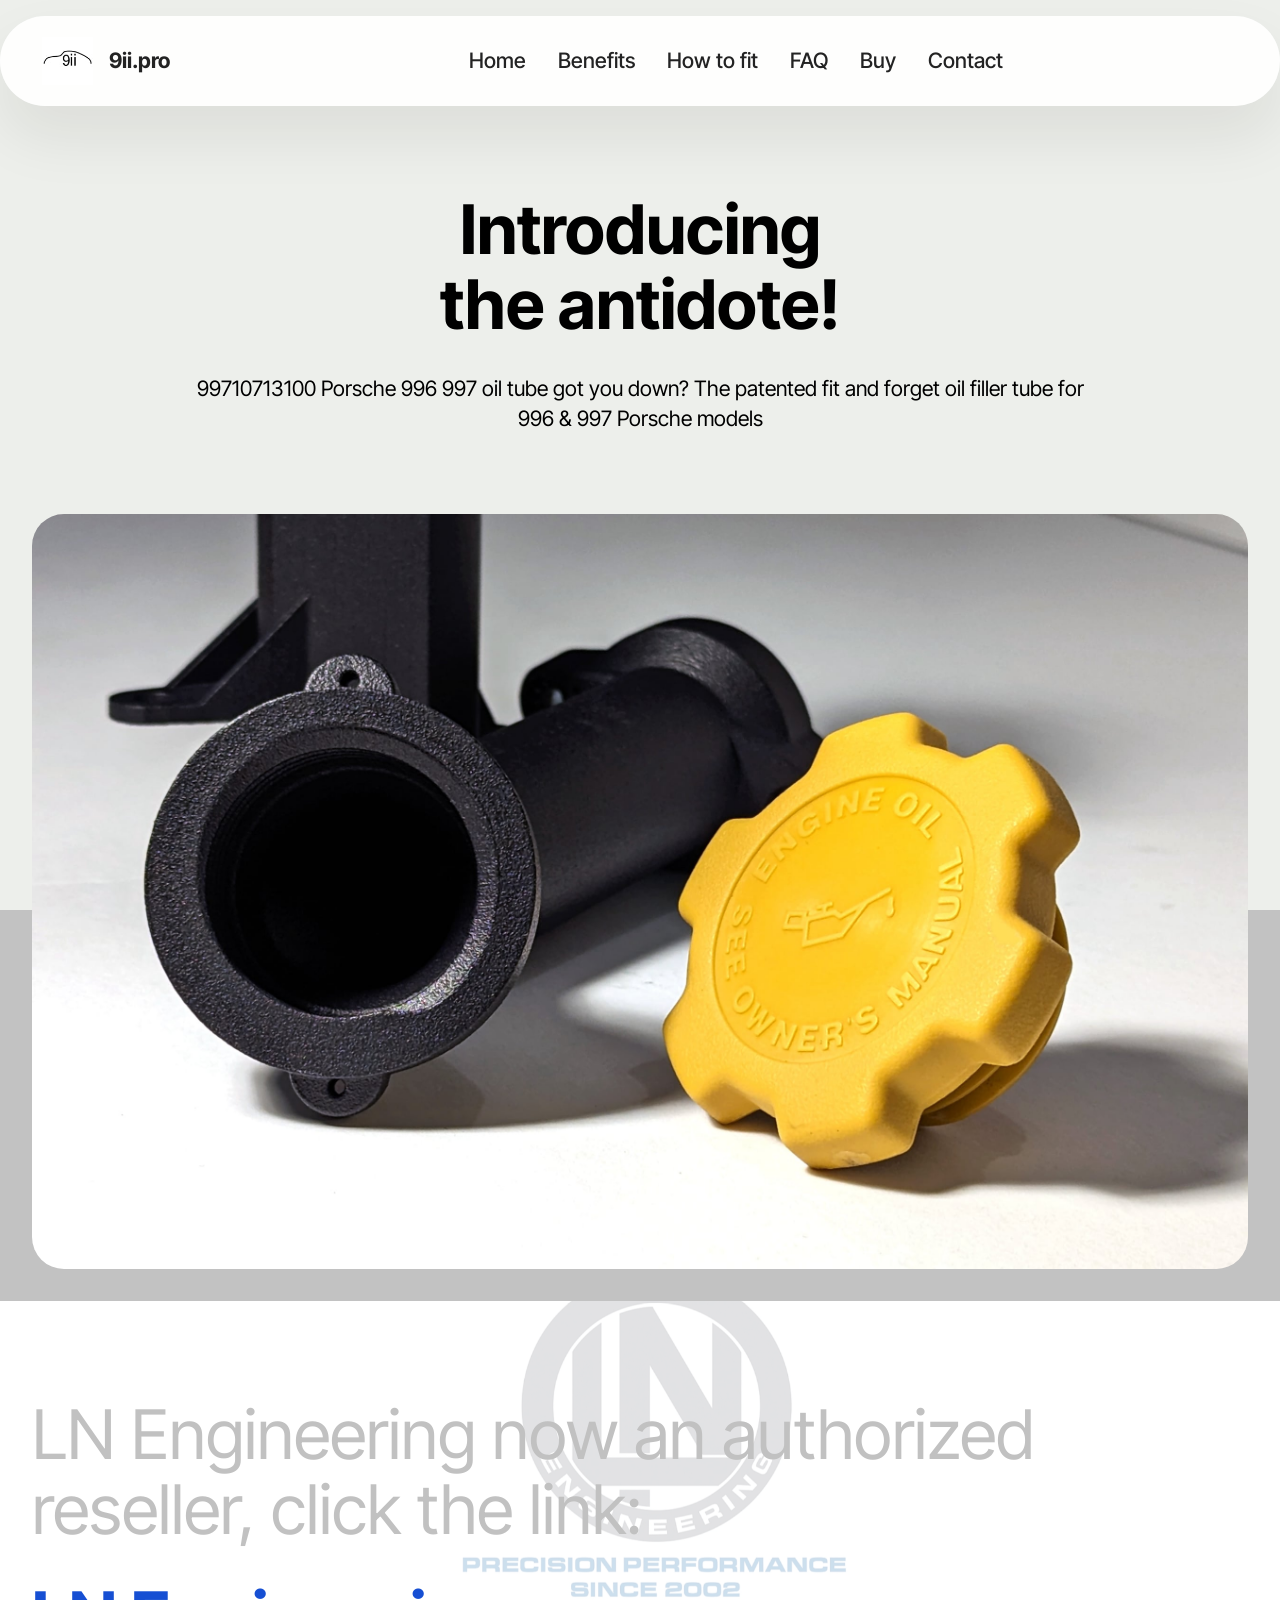
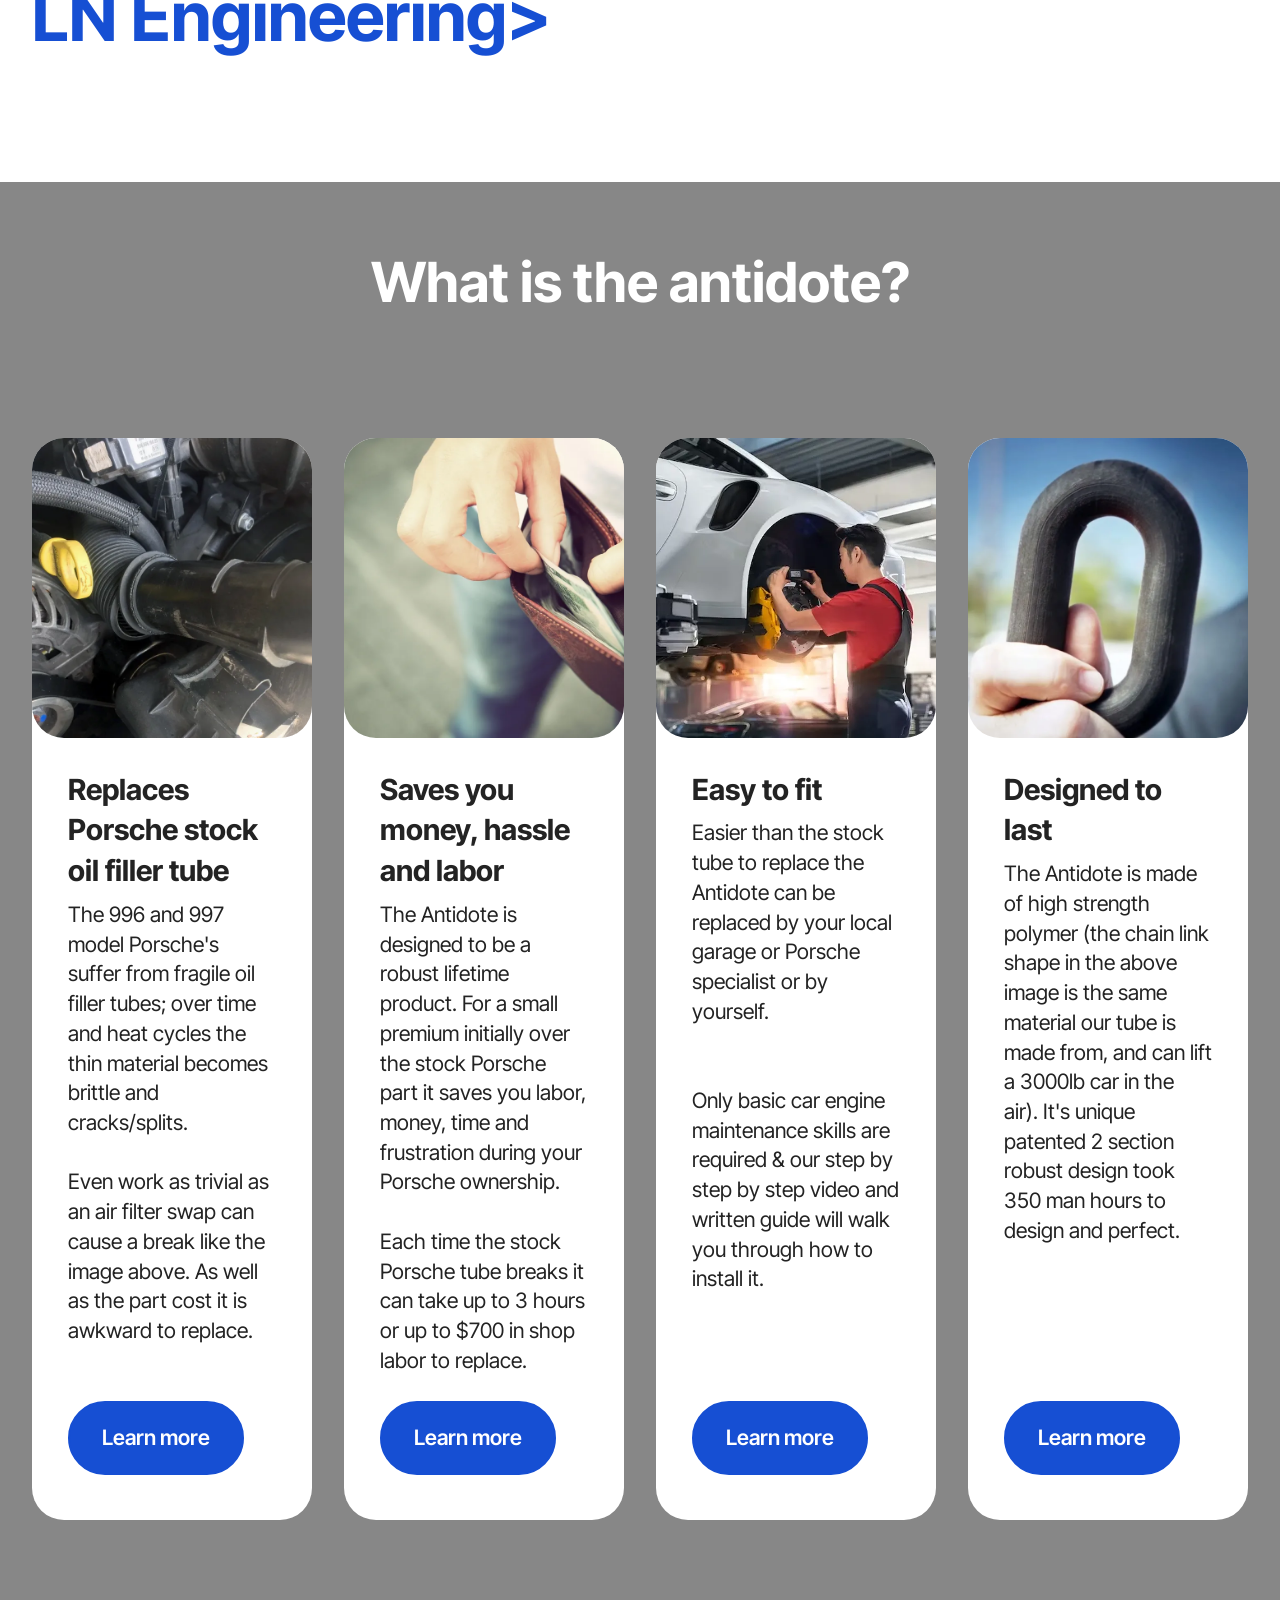
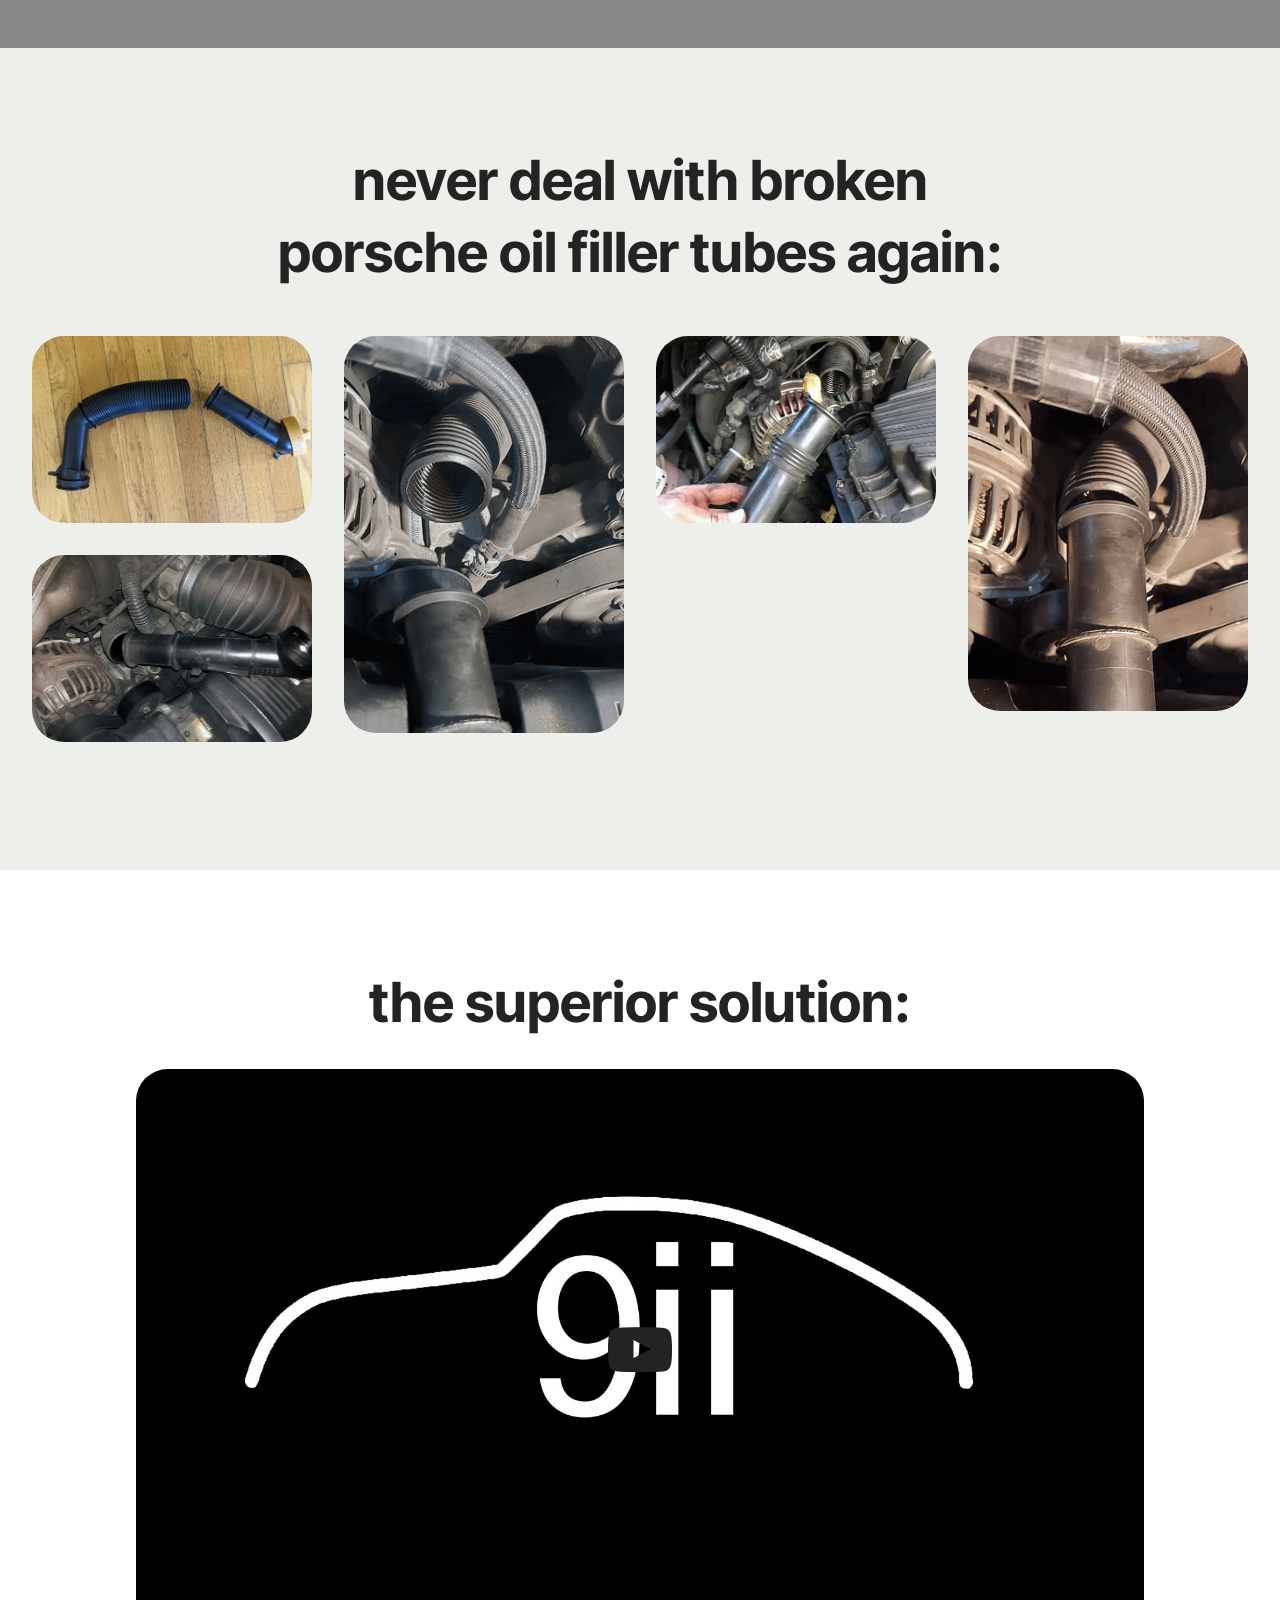
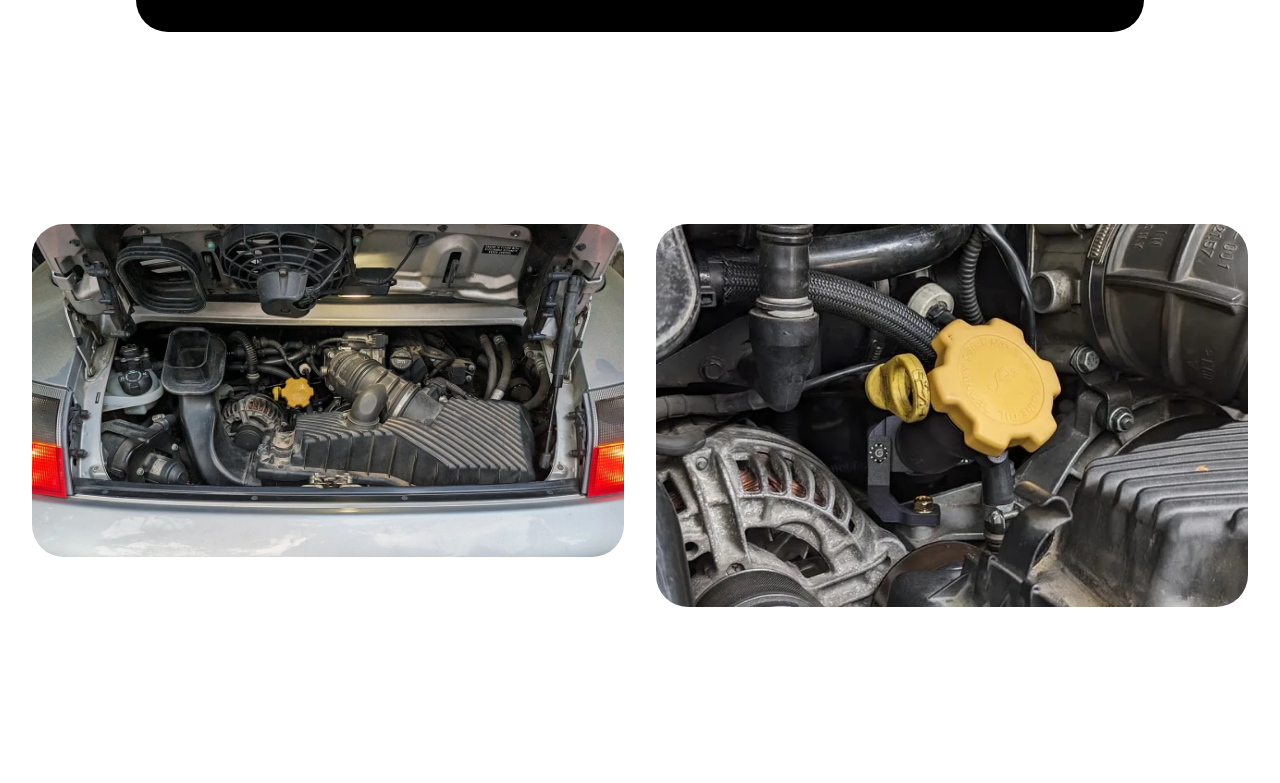
==== index.html @ bd66bd90 "Add files via upload" ====
<!DOCTYPE html>
<html  >
<head>
  <!-- Site made with Mobirise Website Builder v6.1.12, https://mobirise.com -->
  <meta charset="UTF-8">
  <meta http-equiv="X-UA-Compatible" content="IE=edge">
  <meta name="generator" content="Mobirise v6.1.12, mobirise.com">
  <meta name="viewport" content="width=device-width, initial-scale=1, minimum-scale=1">
  <link rel="shortcut icon" href="assets/images/november20logo20work20bw20alternate20san20serif20small20crop-96x90.jpg" type="image/x-icon">
  <meta name="description" content="">
  
  
  <title>Home</title>
  <link rel="stylesheet" href="assets/web/assets/mobirise-icons2/mobirise2.css">
  <link rel="stylesheet" href="assets/bootstrap/css/bootstrap.min.css">
  <link rel="stylesheet" href="assets/parallax/jarallax.css">
  <link rel="stylesheet" href="assets/animatecss/animate.css">
  <link rel="stylesheet" href="assets/dropdown/css/style.css">
  <link rel="stylesheet" href="assets/socicon/css/styles.css">
  <link rel="stylesheet" href="assets/theme/css/style.css">
  <link rel="stylesheet" href="assets/gallery/style.css">
  <link rel="preload" href="https://fonts.googleapis.com/css?family=Inter+Tight:100,200,300,400,500,600,700,800,900,100i,200i,300i,400i,500i,600i,700i,800i,900i&display=swap" as="style" onload="this.onload=null;this.rel='stylesheet'">
  <noscript><link rel="stylesheet" href="https://fonts.googleapis.com/css?family=Inter+Tight:100,200,300,400,500,600,700,800,900,100i,200i,300i,400i,500i,600i,700i,800i,900i&display=swap"></noscript>
  <link rel="preload" as="style" href="assets/mobirise/css/mbr-additional.css?v=l9KRBq"><link rel="stylesheet" href="assets/mobirise/css/mbr-additional.css?v=l9KRBq" type="text/css">

  
  
  
</head>
<body>
  
  <section data-bs-version="5.1" class="menu menu2 cid-tJS6tZXiPa" once="menu" id="menu02-0">
	

	<nav class="navbar navbar-dropdown navbar-fixed-top navbar-expand-lg">
		<div class="container">
			<div class="navbar-brand">
				<span class="navbar-logo">
					<a href="https://mobirise.com">
						<img src="assets/images/november20logo20work20bw20alternate20san20serif20small20crop-96x90.jpg" alt="Mobirise Website Builder" style="height: 3rem;">
					</a>
				</span>
				<span class="navbar-caption-wrap"><a class="navbar-caption text-black text-primary display-4" href="index.html#header05-1">9ii.pro</a></span>
			</div>
			<button class="navbar-toggler" type="button" data-toggle="collapse" data-bs-toggle="collapse" data-target="#navbarSupportedContent" data-bs-target="#navbarSupportedContent" aria-controls="navbarNavAltMarkup" aria-expanded="false" aria-label="Toggle navigation">
				<div class="hamburger">
					<span></span>
					<span></span>
					<span></span>
					<span></span>
				</div>
			</button>
			<div class="collapse navbar-collapse" id="navbarSupportedContent">
				<ul class="navbar-nav nav-dropdown nav-right" data-app-modern-menu="true"><li class="nav-item">
						<a class="nav-link link text-black text-primary display-4" href="index.html">Home</a>
					</li>
					<li class="nav-item">
						<a class="nav-link link text-black text-primary display-4" href="page1.html" aria-expanded="false">Benefits</a>
					</li>
					<li class="nav-item">
						<a class="nav-link link text-black text-primary display-4" href="page2.html">How to fit</a>
					</li><li class="nav-item"><a class="nav-link link text-black text-primary display-4" href="page3.html">FAQ</a></li><li class="nav-item"><a class="nav-link link text-black text-primary display-4" href="page4.html">Buy</a></li><li class="nav-item"><a class="nav-link link text-black text-primary display-4" href="page5.html">Contact</a></li></ul>
				
				
			</div>
		</div>
	</nav>
</section>

<section data-bs-version="5.1" class="header5 cid-tJS6uM4N87" id="header05-1">
	

	
	
	<div class="topbg"></div>
	<div class="align-center container">
		<div class="row justify-content-center">
			<div class="col-md-12 col-lg-9">
				<h1 class="mbr-section-title mbr-fonts-style mb-4 display-1"><strong>Introducing
</strong><div><strong>the antidote!</strong></div></h1>
				<p class="mbr-text mbr-fonts-style mb-4 display-7">99710713100 Porsche 996 997 oil tube got you down?&nbsp;The patented fit and forget oil filler tube for 996 &amp; 997 Porsche models</p>
				
			</div>
		</div>
		<div class="row mt-5 justify-content-center">
			<div class="col-12 col-lg-12">
				<img src="assets/images/pxl-20231126-5151435-2576x1599.jpg" alt="Mobirise Website Builder" title="">
			</div>
		</div>
	</div>
</section>

<section data-bs-version="5.1" class="info4 cid-v8NUOSYKIX mbr-parallax-background" id="info4-1r">
    

    
    <div class="mbr-overlay" style="opacity: 0.8; background-color: rgb(255, 255, 255);"></div>
    <div class="container">
        <div class="row justify-content-center">
            <div class="col-12">
                
                <p class="mbr-text mbr-fonts-style mb-4 display-1">LN Engineering now an authorized reseller, click the link:</p>
                <div class="link-wrap">
                    <p class="link mbr-fonts-style mb-4 display-1"><a href="https://lnengineering.com/" class="text-primary" target="_blank"><strong>LN Engineering&gt;</strong></a></p>
                </div>
            </div>
        </div>
    </div>
</section>

<section data-bs-version="5.1" class="features4 cid-tMlEXTHLbS" id="features04-w">
	
	
	<div class="container">
		<div class="row justify-content-center">
			<div class="col-12 content-head">
				<div class="mbr-section-head mb-5">
					<h1 class="mbr-section-title mbr-fonts-style align-center mb-0 display-2"><strong>What is the antidote?</strong><br><strong><br></strong></h1>
					<h5 class="mbr-section-subtitle mbr-fonts-style align-center mb-0 mt-4 display-7"></h5>
					
				</div>
			</div>
		</div>
		<div class="row">
			<div class="item features-image col-12 col-md-6 col-lg-3">
				<div class="item-wrapper">
					<div class="item-img">
						<img src="assets/images/brokentube.webp" alt="Mobirise Website Builder" data-slide-to="0" data-bs-slide-to="0">
					</div>
					<div class="item-content">
						<h5 class="item-title mbr-fonts-style display-5"><strong>Replaces Porsche stock oil filler tube</strong></h5>
						
						<p class="mbr-text mbr-fonts-style display-7">The 996 and 997 model Porsche's suffer from fragile oil filler tubes; over time and heat cycles the thin material becomes brittle and cracks/splits.
<br>
<br>Even work as trivial as an air filter swap can cause a break like the image above. As well as the part cost it is awkward to replace.</p>
						<div class="mbr-section-btn item-footer"><a href="" class="btn item-btn btn-primary display-7">Learn more</a></div>
					</div>

				</div>
			</div>
			<div class="item features-image col-12 col-md-6 col-lg-3">
				<div class="item-wrapper">
					<div class="item-img">
						<img src="assets/images/money.webp" alt="Mobirise Website Builder" data-slide-to="1" data-bs-slide-to="1">
					</div>
					<div class="item-content">
						<h5 class="item-title mbr-fonts-style display-5"><strong>Saves you money, hassle and labor</strong></h5>
						
						<p class="mbr-text mbr-fonts-style display-7">The Antidote is designed to be a robust lifetime product. For a small premium initially over the stock Porsche part it saves you labor, money, time and frustration during your Porsche ownership. 
<br><br>Each time the stock Porsche tube breaks it can take up to 3 hours or up to $700 in shop labor to replace.</p>
						<div class="mbr-section-btn item-footer"><a href="" class="btn item-btn btn-primary display-7">Learn more</a></div>
					</div>
				</div>
			</div>
			<div class="item features-image col-12 col-md-6 col-lg-3">
				<div class="item-wrapper">
					<div class="item-img">
						<img src="assets/images/workon.webp" alt="Mobirise Website Builder" data-slide-to="2" data-bs-slide-to="2">
					</div>
					<div class="item-content">
						<h5 class="item-title mbr-fonts-style display-5"><strong>Easy to fit</strong></h5>
						
						<p class="mbr-text mbr-fonts-style display-7">Easier than the stock tube to replace the Antidote can be replaced by your local garage or Porsche specialist  or by yourself.
<br><br>
<br>Only basic car engine maintenance skills are required &amp; our step by step by step video and written guide will walk you through how to install it.<br>
						</p>
						<div class="mbr-section-btn item-footer"><a href="" class="btn item-btn btn-primary display-7">Learn more</a></div>
					</div>
				</div>
			</div><div class="item features-image col-12 col-md-6 col-lg-3">
				<div class="item-wrapper">
					<div class="item-img">
						<img src="assets/images/link.webp" alt="Mobirise Website Builder" data-slide-to="3" data-bs-slide-to="3">
					</div>
					<div class="item-content">
						<h5 class="item-title mbr-fonts-style display-5"><strong>Designed to last</strong></h5>
						
						<p class="mbr-text mbr-fonts-style display-7">The Antidote is made of high strength polymer (the chain link shape in the above image is the same material our tube is made from, and can lift a 3000lb car in the air). It's unique patented 2 section robust design took 350 man hours to design and perfect. 
<br>
<br><br><br>
						</p>
						<div class="mbr-section-btn item-footer"><a href="" class="btn item-btn btn-primary display-7">Learn more</a></div>
					</div>
				</div>
			</div>
		</div>
	</div>
</section>

<section data-bs-version="5.1" class="gallery1 mbr-gallery cid-tMlDYtQ5fF" id="gallery02-v">
    

    
    

    <div class="container-fluid">
        <div class="row justify-content-center">
            <div class="col-12 content-head">
                <div class="mbr-section-head mb-5">
                    <h3 class="mbr-section-title mbr-fonts-style align-center m-0 display-2"><strong>never deal with broken porsche oil filler tubes again:</strong></h3>
                    
                </div>
            </div>
        </div>
        <div class="row mbr-gallery mbr-masonry" data-masonry="{&quot;percentPosition&quot;: true }">
            <div class="col-12 col-md-6 col-lg-3 item gallery-image">
                <div class="item-wrapper" data-toggle="modal" data-bs-toggle="modal" data-target="#v90wFV8Lfn-modal" data-bs-target="#v90wFV8Lfn-modal">
                    <img class="w-100" src="assets/images/broken1.webp" alt="Mobirise Website Builder" data-slide-to="0" data-bs-slide-to="0" data-target="#lb-v90wFV8Lfn" data-bs-target="#lb-v90wFV8Lfn">
                    <div class="icon-wrapper">
                        <span class="mobi-mbri mobi-mbri-search mbr-iconfont mbr-iconfont-btn"></span>
                    </div>
                </div>
                
            </div>
            <div class="col-12 col-md-6 col-lg-3 item gallery-image">
                <div class="item-wrapper" data-toggle="modal" data-bs-toggle="modal" data-target="#v90wFV8Lfn-modal" data-bs-target="#v90wFV8Lfn-modal">
                    <img class="w-100" src="assets/images/broken2-603x854.png" alt="Mobirise Website Builder" data-slide-to="1" data-bs-slide-to="1" data-target="#lb-v90wFV8Lfn" data-bs-target="#lb-v90wFV8Lfn">
                    <div class="icon-wrapper">
                        <span class="mobi-mbri mobi-mbri-search mbr-iconfont mbr-iconfont-btn"></span>
                    </div>
                </div>
                
            </div>
            <div class="col-12 col-md-6 col-lg-3 item gallery-image">
                <div class="item-wrapper" data-toggle="modal" data-bs-toggle="modal" data-target="#v90wFV8Lfn-modal" data-bs-target="#v90wFV8Lfn-modal">
                    <img class="w-100" src="assets/images/broken4.webp" alt="Mobirise Website Builder" data-slide-to="2" data-bs-slide-to="2" data-target="#lb-v90wFV8Lfn" data-bs-target="#lb-v90wFV8Lfn">
                    <div class="icon-wrapper">
                        <span class="mobi-mbri mobi-mbri-search mbr-iconfont mbr-iconfont-btn"></span>
                    </div>
                </div>
                
            </div>
            
            <div class="col-12 col-md-6 col-lg-3 item gallery-image">
                <div class="item-wrapper" data-toggle="modal" data-bs-toggle="modal" data-target="#v90wFV8Lfn-modal" data-bs-target="#v90wFV8Lfn-modal">
                    <img class="w-100" src="assets/images/broken3-637x854.png" alt="Mobirise Website Builder" data-slide-to="3" data-bs-slide-to="3" data-target="#lb-v90wFV8Lfn" data-bs-target="#lb-v90wFV8Lfn">
                    <div class="icon-wrapper">
                        <span class="mobi-mbri mobi-mbri-search mbr-iconfont mbr-iconfont-btn"></span>
                    </div>
                </div>
                
            </div>
            <div class="col-12 col-md-6 col-lg-3 item gallery-image">
                <div class="item-wrapper" data-toggle="modal" data-bs-toggle="modal" data-target="#v90wFV8Lfn-modal" data-bs-target="#v90wFV8Lfn-modal">
                    <img class="w-100" src="assets/images/broken5.webp" alt="Mobirise Website Builder" data-slide-to="4" data-bs-slide-to="4" data-target="#lb-v90wFV8Lfn" data-bs-target="#lb-v90wFV8Lfn">
                    <div class="icon-wrapper">
                        <span class="mobi-mbri mobi-mbri-search mbr-iconfont mbr-iconfont-btn"></span>
                    </div>
                </div>
                
            </div>
            
        </div>

        <div class="modal mbr-slider" tabindex="-1" role="dialog" aria-hidden="true" id="v90wFV8Lfn-modal">
            <div class="modal-dialog" role="document">
                <div class="modal-content">
                    <div class="modal-body">
                        <div class="carousel slide" id="lb-v90wFV8Lfn" data-interval="5000" data-bs-interval="5000">
                            <div class="carousel-inner">
                                <div class="carousel-item active">
                                    <img class="d-block w-100" src="assets/images/broken1.webp" alt="Mobirise Website Builder">
                                </div>
                                <div class="carousel-item">
                                    <img class="d-block w-100" src="assets/images/broken2-603x854.png" alt="Mobirise Website Builder">
                                </div>
                                <div class="carousel-item">
                                    <img class="d-block w-100" src="assets/images/broken4.webp" alt="Mobirise Website Builder">
                                </div>
                                
                                <div class="carousel-item">
                                    <img class="d-block w-100" src="assets/images/broken3-637x854.png" alt="Mobirise Website Builder">
                                </div>
                                <div class="carousel-item">
                                    <img class="d-block w-100" src="assets/images/broken5.webp" alt="Mobirise Website Builder">
                                </div>
                                
                            </div>
                            <ol class="carousel-indicators">
                                <li data-slide-to="0" data-bs-slide-to="0" class="active" data-target="#lb-v90wFV8Lfn" data-bs-target="#lb-v90wFV8Lfn"></li>
                                <li data-slide-to="1" data-bs-slide-to="1" data-target="#lb-v90wFV8Lfn" data-bs-target="#lb-v90wFV8Lfn"></li>
                                <li data-slide-to="2" data-bs-slide-to="2" data-target="#lb-v90wFV8Lfn" data-bs-target="#lb-v90wFV8Lfn"></li>
                                <li data-slide-to="3" data-bs-slide-to="3" data-target="#lb-v90wFV8Lfn" data-bs-target="#lb-v90wFV8Lfn"></li>
                                <li data-slide-to="4" data-bs-slide-to="4" data-target="#lb-v90wFV8Lfn" data-bs-target="#lb-v90wFV8Lfn"></li>
                                
                                
                            </ol>
                            <a role="button" href="" class="close" data-dismiss="modal" data-bs-dismiss="modal" aria-label="Close">
                            </a>
                            <a class="carousel-control-prev carousel-control" role="button" data-slide="prev" data-bs-slide="prev" href="#lb-v90wFV8Lfn">
                                <span class="mobi-mbri mobi-mbri-arrow-prev" aria-hidden="true"></span>
                                <span class="sr-only visually-hidden">Previous</span>
                            </a>
                            <a class="carousel-control-next carousel-control" role="button" data-slide="next" data-bs-slide="next" href="#lb-v90wFV8Lfn">
                                <span class="mobi-mbri mobi-mbri-arrow-next" aria-hidden="true"></span>
                                <span class="sr-only visually-hidden">Next</span>
                            </a>
                        </div>
                    </div>
                </div>
            </div>
        </div>
    </div>
</section>

<section data-bs-version="5.1" class="video1 cid-v8NZR5LJY7" id="video1-1s">
    
    
    <div class="align-center container">
        <div class="mbr-section-head">
            <h4 class="mbr-section-title mbr-fonts-style mb-0 display-2"><strong>the superior solution:</strong></h4>
            
        </div>
        <div class="row justify-content-center mt-4">
            <div class="col-12 col-lg-10">
                <div class="box">
                    <div class="mbr-media show-modal align-center" data-modal=".modalWindow">
                        <a href="https://youtu.be/ieaSAT2Ptlw"><img src="assets/images/november20logo20work20bw20alternate20san20serif20inverted-2136x2136.jpeg" alt="Mobirise Website Builder"></a>
                        <div class="icon-wrap">
                            <span class="mbr-iconfont socicon-youtube socicon"></span>
                        </div>
                    </div>
                </div>
            </div>
        </div>
    </div>
    <div>
        <div class="modalWindow" style="display: none;">
            <div class="modalWindow-container">
                <div class="modalWindow-video-container">
                    <div class="modalWindow-video">
                        <iframe width="100%" height="100%" frameborder="0" allowfullscreen="1" data-src="https://youtu.be/ieaSAT2Ptlw"></iframe>
                    </div>
                    <a class="close" role="button" data-dismiss="modal" data-bs-dismiss="modal">
                        <span aria-hidden="true" class="mbr-iconfont mobi-mbri-close mobi-mbri closeModal"></span>
                        <span class="sr-only visually-hidden">Close</span>
                    </a>
                </div>
            </div>
        </div>
    </div>
</section>

<section data-bs-version="5.1" class="image4 cid-v8O1ijQpwh" id="image4-1t">
    

    
    

    <div class="container">
        <div class="row">
            <div class="col-12 col-lg-6">
                <div class="image-wrapper">
                    <img src="assets/images/anti2.webp" alt="Mobirise Website Builder">
                    <p class="mbr-text mbr-fonts-style mt-2 align-center display-4"></p>
                </div>
            </div>
            <div class="col-12 col-lg-6">
                <div class="image-wrapper">
                    <img src="assets/images/anti1.webp" alt="Mobirise Website Builder">
                    <p class="mbr-text mbr-fonts-style mt-2 align-center display-4"></p>
                </div>
            </div>
        </div>
    </div>
</section><section class="display-7" style="padding: 0;align-items: center;justify-content: center;flex-wrap: wrap;    align-content: center;display: flex;position: relative;height: 4rem;"><a href="https://mobiri.se/" style="flex: 1 1;height: 4rem;position: absolute;width: 100%;z-index: 1;"><img alt="" style="height: 4rem;" src="[data-uri]"></a><p style="margin: 0;text-align: center;" class="display-7">&#8204;</p><a style="z-index:1" href="https://mobirise.com/drag-drop-website-builder.html">Drag and Drop Website Builder</a></section><script src="assets/bootstrap/js/bootstrap.bundle.min.js"></script>  <script src="assets/parallax/jarallax.js"></script>  <script src="assets/smoothscroll/smooth-scroll.js"></script>  <script src="assets/ytplayer/index.js"></script>  <script src="assets/dropdown/js/navbar-dropdown.js"></script>  <script src="assets/masonry/masonry.pkgd.min.js"></script>  <script src="assets/imagesloaded/imagesloaded.pkgd.min.js"></script>  <script src="assets/playervimeo/vimeo_player.js"></script>  <script src="assets/theme/js/script.js"></script>  <script src="assets/gallery/player.min.js"></script>  <script src="assets/gallery/script.js"></script>  
  
  
  <input name="animation" type="hidden">
  </body>
</html>
---- assets/web/assets/mobirise-icons2/mobirise2.css ----
@font-face {
  font-family: 'Moririse2';
  font-display: swap;
  src:  url('mobirise2.eot?f2bix4');
  src:  url('mobirise2.eot?f2bix4#iefix') format('embedded-opentype'),
    url('mobirise2.woff2?f2bix4') format('woff2'),
    url('mobirise2.woff?f2bix4') format('woff'),
    url('mobirise2.ttf?f2bix4') format('truetype'),
    url('mobirise2.svg?f2bix4#mobirise2') format('svg');
  font-weight: normal;
  font-style: normal;
}

[class^="mobi-"], [class*=" mobi-"] {
  /* use !important to prevent issues with browser extensions that change fonts */
  font-family: 'Moririse2' !important;
  speak: none;
  font-style: normal;
  font-weight: normal;
  font-variant: normal;
  text-transform: none;
  line-height: 1;

  /* Better Font Rendering =========== */
  -webkit-font-smoothing: antialiased;
  -moz-osx-font-smoothing: grayscale;
}

.mobi-mbri-add-submenu:before {
  content: "\e900";
}
.mobi-mbri-alert:before {
  content: "\e901";
}
.mobi-mbri-align-center:before {
  content: "\e902";
}
.mobi-mbri-align-justify:before {
  content: "\e903";
}
.mobi-mbri-align-left:before {
  content: "\e904";
}
.mobi-mbri-align-right:before {
  content: "\e905";
}
.mobi-mbri-android:before {
  content: "\e906";
}
.mobi-mbri-apple:before {
  content: "\e907";
}
.mobi-mbri-arrow-down:before {
  content: "\e908";
}
.mobi-mbri-arrow-next:before {
  content: "\e909";
}
.mobi-mbri-arrow-prev:before {
  content: "\e90a";
}
.mobi-mbri-arrow-up:before {
  content: "\e90b";
}
.mobi-mbri-bold:before {
  content: "\e90c";
}
.mobi-mbri-bookmark:before {
  content: "\e90d";
}
.mobi-mbri-bootstrap:before {
  content: "\e90e";
}
.mobi-mbri-briefcase:before {
  content: "\e90f";
}
.mobi-mbri-browse:before {
  content: "\e910";
}
.mobi-mbri-bulleted-list:before {
  content: "\e911";
}
.mobi-mbri-calendar:before {
  content: "\e912";
}
.mobi-mbri-camera:before {
  content: "\e913";
}
.mobi-mbri-cart-add:before {
  content: "\e914";
}
.mobi-mbri-cart-full:before {
  content: "\e915";
}
.mobi-mbri-cash:before {
  content: "\e916";
}
.mobi-mbri-change-style:before {
  content: "\e917";
}
.mobi-mbri-chat:before {
  content: "\e918";
}
.mobi-mbri-clock:before {
  content: "\e919";
}
.mobi-mbri-close:before {
  content: "\e91a";
}
.mobi-mbri-cloud:before {
  content: "\e91b";
}
.mobi-mbri-code:before {
  content: "\e91c";
}
.mobi-mbri-contact-form:before {
  content: "\e91d";
}
.mobi-mbri-credit-card:before {
  content: "\e91e";
}
.mobi-mbri-cursor-click:before {
  content: "\e91f";
}
.mobi-mbri-cust-feedback:before {
  content: "\e920";
}
.mobi-mbri-database:before {
  content: "\e921";
}
.mobi-mbri-delivery:before {
  content: "\e922";
}
.mobi-mbri-desktop:before {
  content: "\e923";
}
.mobi-mbri-devices:before {
  content: "\e924";
}
.mobi-mbri-down:before {
  content: "\e925";
}
.mobi-mbri-download-2:before {
  content: "\e926";
}
.mobi-mbri-download:before {
  content: "\e927";
}
.mobi-mbri-drag-n-drop-2:before {
  content: "\e928";
}
.mobi-mbri-drag-n-drop:before {
  content: "\e929";
}
.mobi-mbri-edit-2:before {
  content: "\e92a";
}
.mobi-mbri-edit:before {
  content: "\e92b";
}
.mobi-mbri-error:before {
  content: "\e92c";
}
.mobi-mbri-extension:before {
  content: "\e92d";
}
.mobi-mbri-features:before {
  content: "\e92e";
}
.mobi-mbri-file:before {
  content: "\e92f";
}
.mobi-mbri-flag:before {
  content: "\e930";
}
.mobi-mbri-folder:before {
  content: "\e931";
}
.mobi-mbri-gift:before {
  content: "\e932";
}
.mobi-mbri-github:before {
  content: "\e933";
}
.mobi-mbri-globe-2:before {
  content: "\e934";
}
.mobi-mbri-globe:before {
  content: "\e935";
}
.mobi-mbri-growing-chart:before {
  content: "\e936";
}
.mobi-mbri-hearth:before {
  content: "\e937";
}
.mobi-mbri-help:before {
  content: "\e938";
}
.mobi-mbri-home:before {
  content: "\e939";
}
.mobi-mbri-hot-cup:before {
  content: "\e93a";
}
.mobi-mbri-idea:before {
  content: "\e93b";
}
.mobi-mbri-image-gallery:before {
  content: "\e93c";
}
.mobi-mbri-image-slider:before {
  content: "\e93d";
}
.mobi-mbri-info:before {
  content: "\e93e";
}
.mobi-mbri-italic:before {
  content: "\e93f";
}
.mobi-mbri-key:before {
  content: "\e940";
}
.mobi-mbri-laptop:before {
  content: "\e941";
}
.mobi-mbri-layers:before {
  content: "\e942";
}
.mobi-mbri-left-right:before {
  content: "\e943";
}
.mobi-mbri-left:before {
  content: "\e944";
}
.mobi-mbri-letter:before {
  content: "\e945";
}
.mobi-mbri-like:before {
  content: "\e946";
}
.mobi-mbri-link:before {
  content: "\e947";
}
.mobi-mbri-lock:before {
  content: "\e948";
}
.mobi-mbri-login:before {
  content: "\e949";
}
.mobi-mbri-logout:before {
  content: "\e94a";
}
.mobi-mbri-magic-stick:before {
  content: "\e94b";
}
.mobi-mbri-map-pin:before {
  content: "\e94c";
}
.mobi-mbri-menu:before {
  content: "\e94d";
}
.mobi-mbri-mobile-2:before {
  content: "\e94e";
}
.mobi-mbri-mobile-horizontal:before {
  content: "\e94f";
}
.mobi-mbri-mobile:before {
  content: "\e950";
}
.mobi-mbri-mobirise:before {
  content: "\e951";
}
.mobi-mbri-more-horizontal:before {
  content: "\e952";
}
.mobi-mbri-more-vertical:before {
  content: "\e953";
}
.mobi-mbri-music:before {
  content: "\e954";
}
.mobi-mbri-new-file:before {
  content: "\e955";
}
.mobi-mbri-numbered-list:before {
  content: "\e956";
}
.mobi-mbri-opened-folder:before {
  content: "\e957";
}
.mobi-mbri-pages:before {
  content: "\e958";
}
.mobi-mbri-paper-plane:before {
  content: "\e959";
}
.mobi-mbri-paperclip:before {
  content: "\e95a";
}
.mobi-mbri-phone:before {
  content: "\e95b";
}
.mobi-mbri-photo:before {
  content: "\e95c";
}
.mobi-mbri-photos:before {
  content: "\e95d";
}
.mobi-mbri-pin:before {
  content: "\e95e";
}
.mobi-mbri-play:before {
  content: "\e95f";
}
.mobi-mbri-plus:before {
  content: "\e960";
}
.mobi-mbri-preview:before {
  content: "\e961";
}
.mobi-mbri-print:before {
  content: "\e962";
}
.mobi-mbri-protect:before {
  content: "\e963";
}
.mobi-mbri-question:before {
  content: "\e964";
}
.mobi-mbri-quote-left:before {
  content: "\e965";
}
.mobi-mbri-quote-right:before {
  content: "\e966";
}
.mobi-mbri-redo:before {
  content: "\e967";
}
.mobi-mbri-refresh:before {
  content: "\e968";
}
.mobi-mbri-responsive-2:before {
  content: "\e969";
}
.mobi-mbri-responsive:before {
  content: "\e96a";
}
.mobi-mbri-right:before {
  content: "\e96b";
}
.mobi-mbri-rocket:before {
  content: "\e96c";
}
.mobi-mbri-sad-face:before {
  content: "\e96d";
}
.mobi-mbri-sale:before {
  content: "\e96e";
}
.mobi-mbri-save:before {
  content: "\e96f";
}
.mobi-mbri-search:before {
  content: "\e970";
}
.mobi-mbri-setting-2:before {
  content: "\e971";
}
.mobi-mbri-setting-3:before {
  content: "\e972";
}
.mobi-mbri-setting:before {
  content: "\e973";
}
.mobi-mbri-share:before {
  content: "\e974";
}
.mobi-mbri-shopping-bag:before {
  content: "\e975";
}
.mobi-mbri-shopping-basket:before {
  content: "\e976";
}
.mobi-mbri-shopping-cart:before {
  content: "\e977";
}
.mobi-mbri-sites:before {
  content: "\e978";
}
.mobi-mbri-smile-face:before {
  content: "\e979";
}
.mobi-mbri-speed:before {
  content: "\e97a";
}
.mobi-mbri-star:before {
  content: "\e97b";
}
.mobi-mbri-success:before {
  content: "\e97c";
}
.mobi-mbri-sun:before {
  content: "\e97d";
}
.mobi-mbri-sun2:before {
  content: "\e97e";
}
.mobi-mbri-tablet-vertical:before {
  content: "\e97f";
}
.mobi-mbri-tablet:before {
  content: "\e980";
}
.mobi-mbri-target:before {
  content: "\e981";
}
.mobi-mbri-timer:before {
  content: "\e982";
}
.mobi-mbri-to-ftp:before {
  content: "\e983";
}
.mobi-mbri-to-local-drive:before {
  content: "\e984";
}
.mobi-mbri-touch-swipe:before {
  content: "\e985";
}
.mobi-mbri-touch:before {
  content: "\e986";
}
.mobi-mbri-trash:before {
  content: "\e987";
}
.mobi-mbri-underline:before {
  content: "\e988";
}
.mobi-mbri-undo:before {
  content: "\e989";
}
.mobi-mbri-unlink:before {
  content: "\e98a";
}
.mobi-mbri-unlock:before {
  content: "\e98b";
}
.mobi-mbri-up-down:before {
  content: "\e98c";
}
.mobi-mbri-up:before {
  content: "\e98d";
}
.mobi-mbri-update:before {
  content: "\e98e";
}
.mobi-mbri-upload-2:before {
  content: "\e98f";
}
.mobi-mbri-upload:before {
  content: "\e990";
}
.mobi-mbri-user-2:before {
  content: "\e991";
}
.mobi-mbri-user:before {
  content: "\e992";
}
.mobi-mbri-users:before {
  content: "\e993";
}
.mobi-mbri-video-play:before {
  content: "\e994";
}
.mobi-mbri-video:before {
  content: "\e995";
}
.mobi-mbri-watch:before {
  content: "\e996";
}
.mobi-mbri-website-theme-2:before {
  content: "\e997";
}
.mobi-mbri-website-theme:before {
  content: "\e998";
}
.mobi-mbri-wifi:before {
  content: "\e999";
}
.mobi-mbri-windows:before {
  content: "\e99a";
}
.mobi-mbri-zoom-in:before {
  content: "\e99b";
}
.mobi-mbri-zoom-out:before {
  content: "\e99c";
}
---- assets/parallax/jarallax.css ----
.jarallax {
    position: relative;
    z-index: 0;
}
.jarallax > .jarallax-img {
    position: absolute;
    object-fit: cover;
    /* support for plugin https://github.com/bfred-it/object-fit-images */
    font-family: 'object-fit: cover;';
    top: 0;
    left: 0;
    width: 100%;
    height: 100%;
    z-index: -1;
}
---- assets/dropdown/css/style.css ----
.navbar-dropdown {
  left: 0;
  padding: 0;
  position: absolute;
  right: 0;
  top: 0;
  transition: all 0.45s ease;
  z-index: 1030;
  background: #282828; }
  .navbar-dropdown .navbar-logo {
    margin-right: 0.8rem;
    transition: margin 0.3s ease-in-out;
    vertical-align: middle; }
    .navbar-dropdown .navbar-logo img {
      height: 3.125rem;
      transition: all 0.3s ease-in-out; }
    .navbar-dropdown .navbar-logo.mbr-iconfont {
      font-size: 3.125rem;
      line-height: 3.125rem; }
  .navbar-dropdown .navbar-caption {
    font-weight: 700;
    white-space: normal;
    vertical-align: -4px;
    line-height: 3.125rem !important; }
    .navbar-dropdown .navbar-caption, .navbar-dropdown .navbar-caption:hover {
      color: inherit;
      text-decoration: none; }
  .navbar-dropdown .mbr-iconfont + .navbar-caption {
    vertical-align: -1px; }
  .navbar-dropdown.navbar-fixed-top {
    position: fixed; }
  .navbar-dropdown .navbar-brand span {
    vertical-align: -4px; }
  .navbar-dropdown.bg-color.transparent {
    background: none; }
  .navbar-dropdown.navbar-short .navbar-brand {
    padding: 0.625rem 0; }
    .navbar-dropdown.navbar-short .navbar-brand span {
      vertical-align: -1px; }
  .navbar-dropdown.navbar-short .navbar-caption {
    line-height: 2.375rem !important;
    vertical-align: -2px; }
  .navbar-dropdown.navbar-short .navbar-logo {
    margin-right: 0.5rem; }
    .navbar-dropdown.navbar-short .navbar-logo img {
      height: 2.375rem; }
    .navbar-dropdown.navbar-short .navbar-logo.mbr-iconfont {
      font-size: 2.375rem;
      line-height: 2.375rem; }
  .navbar-dropdown.navbar-short .mbr-table-cell {
    height: 3.625rem; }
  .navbar-dropdown .navbar-close {
    left: 0.6875rem;
    position: fixed;
    top: 0.75rem;
    z-index: 1000; }
  .navbar-dropdown .hamburger-icon {
    content: "";
    display: inline-block;
    vertical-align: middle;
    width: 16px;
    -webkit-box-shadow: 0 -6px 0 1px #282828,0 0 0 1px #282828,0 6px 0 1px #282828;
    -moz-box-shadow: 0 -6px 0 1px #282828,0 0 0 1px #282828,0 6px 0 1px #282828;
    box-shadow: 0 -6px 0 1px #282828,0 0 0 1px #282828,0 6px 0 1px #282828; }

.dropdown-menu .dropdown-toggle[data-toggle="dropdown-submenu"]::after {
  border-bottom: 0.35em solid transparent;
  border-left: 0.35em solid;
  border-right: 0;
  border-top: 0.35em solid transparent;
  margin-left: 0.3rem; }

.dropdown-menu .dropdown-item:focus {
  outline: 0; }

.nav-dropdown {
  font-size: 0.75rem;
  font-weight: 500;
  height: auto !important; }
  .nav-dropdown .nav-btn {
    padding-left: 1rem; }
  .nav-dropdown .link {
    margin: .667em 1.667em;
    font-weight: 500;
    padding: 0;
    transition: color .2s ease-in-out; }
    .nav-dropdown .link.dropdown-toggle {
      margin-right: 2.583em; }
      .nav-dropdown .link.dropdown-toggle::after {
        margin-left: .25rem;
        border-top: 0.35em solid;
        border-right: 0.35em solid transparent;
        border-left: 0.35em solid transparent;
        border-bottom: 0; }
      .nav-dropdown .link.dropdown-toggle[aria-expanded="true"] {
        margin: 0;
        padding: 0.667em 3.263em  0.667em 1.667em; }
  .nav-dropdown .link::after,
  .nav-dropdown .dropdown-item::after {
    color: inherit; }
  .nav-dropdown .btn {
    font-size: 0.75rem;
    font-weight: 700;
    letter-spacing: 0;
    margin-bottom: 0;
    padding-left: 1.25rem;
    padding-right: 1.25rem; }
  .nav-dropdown .dropdown-menu {
    border-radius: 0;
    border: 0;
    left: 0;
    margin: 0;
    padding-bottom: 1.25rem;
    padding-top: 1.25rem;
    position: relative; }
  .nav-dropdown .dropdown-submenu {
    margin-left: 0.125rem;
    top: 0; }
  .nav-dropdown .dropdown-item {
    font-weight: 500;
    line-height: 2;
    padding: 0.3846em 4.615em 0.3846em 1.5385em;
    position: relative;
    transition: color .2s ease-in-out, background-color .2s ease-in-out; }
    .nav-dropdown .dropdown-item::after {
      margin-top: -0.3077em;
      position: absolute;
      right: 1.1538em;
      top: 50%; }
    .nav-dropdown .dropdown-item:focus, .nav-dropdown .dropdown-item:hover {
      background: none; }

@media (max-width: 767px) {
  .nav-dropdown.navbar-toggleable-sm {
    bottom: 0;
    display: none;
    left: 0;
    overflow-x: hidden;
    position: fixed;
    top: 0;
    transform: translateX(-100%);
    -ms-transform: translateX(-100%);
    -webkit-transform: translateX(-100%);
    width: 18.75rem;
    z-index: 999; } }
.nav-dropdown.navbar-toggleable-xl {
  bottom: 0;
  display: none;
  left: 0;
  overflow-x: hidden;
  position: fixed;
  top: 0;
  transform: translateX(-100%);
  -ms-transform: translateX(-100%);
  -webkit-transform: translateX(-100%);
  width: 18.75rem;
  z-index: 999; }

.nav-dropdown-sm {
  display: block !important;
  overflow-x: hidden;
  overflow: auto;
  padding-top: 3.875rem; }
  .nav-dropdown-sm::after {
    content: "";
    display: block;
    height: 3rem;
    width: 100%; }
  .nav-dropdown-sm.collapse.in ~ .navbar-close {
    display: block !important; }
  .nav-dropdown-sm.collapsing, .nav-dropdown-sm.collapse.in {
    transform: translateX(0);
    -ms-transform: translateX(0);
    -webkit-transform: translateX(0);
    transition: all 0.25s ease-out;
    -webkit-transition: all 0.25s ease-out;
    background: #282828; }
  .nav-dropdown-sm.collapsing[aria-expanded="false"] {
    transform: translateX(-100%);
    -ms-transform: translateX(-100%);
    -webkit-transform: translateX(-100%); }
  .nav-dropdown-sm .nav-item {
    display: block;
    margin-left: 0 !important;
    padding-left: 0; }
  .nav-dropdown-sm .link,
  .nav-dropdown-sm .dropdown-item {
    border-top: 1px dotted rgba(255, 255, 255, 0.1);
    font-size: 0.8125rem;
    line-height: 1.6;
    margin: 0 !important;
    padding: 0.875rem 2.4rem 0.875rem 1.5625rem !important;
    position: relative;
    white-space: normal; }
    .nav-dropdown-sm .link:focus, .nav-dropdown-sm .link:hover,
    .nav-dropdown-sm .dropdown-item:focus,
    .nav-dropdown-sm .dropdown-item:hover {
      background: rgba(0, 0, 0, 0.2) !important;
      color: #c0a375; }
  .nav-dropdown-sm .nav-btn {
    position: relative;
    padding: 1.5625rem 1.5625rem 0 1.5625rem; }
    .nav-dropdown-sm .nav-btn::before {
      border-top: 1px dotted rgba(255, 255, 255, 0.1);
      content: "";
      left: 0;
      position: absolute;
      top: 0;
      width: 100%; }
    .nav-dropdown-sm .nav-btn + .nav-btn {
      padding-top: 0.625rem; }
      .nav-dropdown-sm .nav-btn + .nav-btn::before {
        display: none; }
  .nav-dropdown-sm .btn {
    padding: 0.625rem 0; }
  .nav-dropdown-sm .dropdown-toggle[data-toggle="dropdown-submenu"]::after {
    margin-left: .25rem;
    border-top: 0.35em solid;
    border-right: 0.35em solid transparent;
    border-left: 0.35em solid transparent;
    border-bottom: 0; }
  .nav-dropdown-sm .dropdown-toggle[data-toggle="dropdown-submenu"][aria-expanded="true"]::after {
    border-top: 0;
    border-right: 0.35em solid transparent;
    border-left: 0.35em solid transparent;
    border-bottom: 0.35em solid; }
  .nav-dropdown-sm .dropdown-menu {
    margin: 0;
    padding: 0;
    position: relative;
    top: 0;
    left: 0;
    width: 100%;
    border: 0;
    float: none;
    border-radius: 0;
    background: none; }
  .nav-dropdown-sm .dropdown-submenu {
    left: 100%;
    margin-left: 0.125rem;
    margin-top: -1.25rem;
    top: 0; }

.navbar-toggleable-sm .nav-dropdown .dropdown-menu {
  position: absolute; }

.navbar-toggleable-sm .nav-dropdown .dropdown-submenu {
  left: 100%;
  margin-left: 0.125rem;
  margin-top: -1.25rem;
  top: 0; }

.navbar-toggleable-sm.opened .nav-dropdown .dropdown-menu {
  position: relative; }

.navbar-toggleable-sm.opened .nav-dropdown .dropdown-submenu {
  left: 0;
  margin-left: 00rem;
  margin-top: 0rem;
  top: 0; }

.is-builder .nav-dropdown.collapsing {
  transition: none !important; }
---- assets/socicon/css/styles.css ----
@charset "UTF-8";

@font-face {
  font-family: 'Socicon';
  src:  url('../fonts/socicon.eot');
  src:  url('../fonts/socicon.eot?#iefix') format('embedded-opentype'),
    url('../fonts/socicon.woff2') format('woff2'),
    url('../fonts/socicon.ttf') format('truetype'),
    url('../fonts/socicon.woff') format('woff'),
    url('../fonts/socicon.svg#socicon') format('svg');
  font-weight: normal;
  font-style: normal;
  font-display: swap;
}

[data-icon]:before {
  font-family: "socicon" !important;
  content: attr(data-icon);
  font-style: normal !important;
  font-weight: normal !important;
  font-variant: normal !important;
  text-transform: none !important;
  speak: none;
  line-height: 1;
  -webkit-font-smoothing: antialiased;
  -moz-osx-font-smoothing: grayscale;
}

[class^="socicon-"], [class*=" socicon-"] {
  /* use !important to prevent issues with browser extensions that change fonts */
  font-family: 'Socicon' !important;
  speak: none;
  font-style: normal;
  font-weight: normal;
  font-variant: normal;
  text-transform: none;
  line-height: 1;

  /* Better Font Rendering =========== */
  -webkit-font-smoothing: antialiased;
  -moz-osx-font-smoothing: grayscale;
}

.socicon-500px:before {
  content: "\e000";
}
.socicon-8tracks:before {
  content: "\e001";
}
.socicon-airbnb:before {
  content: "\e002";
}
.socicon-alliance:before {
  content: "\e003";
}
.socicon-amazon:before {
  content: "\e004";
}
.socicon-amplement:before {
  content: "\e005";
}
.socicon-android:before {
  content: "\e006";
}
.socicon-angellist:before {
  content: "\e007";
}
.socicon-apple:before {
  content: "\e008";
}
.socicon-appnet:before {
  content: "\e009";
}
.socicon-baidu:before {
  content: "\e00a";
}
.socicon-bandcamp:before {
  content: "\e00b";
}
.socicon-battlenet:before {
  content: "\e00c";
}
.socicon-mixer:before {
  content: "\e00d";
}
.socicon-bebee:before {
  content: "\e00e";
}
.socicon-bebo:before {
  content: "\e00f";
}
.socicon-behance:before {
  content: "\e010";
}
.socicon-blizzard:before {
  content: "\e011";
}
.socicon-blogger:before {
  content: "\e012";
}
.socicon-buffer:before {
  content: "\e013";
}
.socicon-chrome:before {
  content: "\e014";
}
.socicon-coderwall:before {
  content: "\e015";
}
.socicon-curse:before {
  content: "\e016";
}
.socicon-dailymotion:before {
  content: "\e017";
}
.socicon-deezer:before {
  content: "\e018";
}
.socicon-delicious:before {
  content: "\e019";
}
.socicon-deviantart:before {
  content: "\e01a";
}
.socicon-diablo:before {
  content: "\e01b";
}
.socicon-digg:before {
  content: "\e01c";
}
.socicon-discord:before {
  content: "\e01d";
}
.socicon-disqus:before {
  content: "\e01e";
}
.socicon-douban:before {
  content: "\e01f";
}
.socicon-draugiem:before {
  content: "\e020";
}
.socicon-dribbble:before {
  content: "\e021";
}
.socicon-drupal:before {
  content: "\e022";
}
.socicon-ebay:before {
  content: "\e023";
}
.socicon-ello:before {
  content: "\e024";
}
.socicon-endomodo:before {
  content: "\e025";
}
.socicon-envato:before {
  content: "\e026";
}
.socicon-etsy:before {
  content: "\e027";
}
.socicon-facebook:before {
  content: "\e028";
}
.socicon-feedburner:before {
  content: "\e029";
}
.socicon-filmweb:before {
  content: "\e02a";
}
.socicon-firefox:before {
  content: "\e02b";
}
.socicon-flattr:before {
  content: "\e02c";
}
.socicon-flickr:before {
  content: "\e02d";
}
.socicon-formulr:before {
  content: "\e02e";
}
.socicon-forrst:before {
  content: "\e02f";
}
.socicon-foursquare:before {
  content: "\e030";
}
.socicon-friendfeed:before {
  content: "\e031";
}
.socicon-github:before {
  content: "\e032";
}
.socicon-goodreads:before {
  content: "\e033";
}
.socicon-google:before {
  content: "\e034";
}
.socicon-googlescholar:before {
  content: "\e035";
}
.socicon-googlegroups:before {
  content: "\e036";
}
.socicon-googlephotos:before {
  content: "\e037";
}
.socicon-googleplus:before {
  content: "\e038";
}
.socicon-grooveshark:before {
  content: "\e039";
}
.socicon-hackerrank:before {
  content: "\e03a";
}
.socicon-hearthstone:before {
  content: "\e03b";
}
.socicon-hellocoton:before {
  content: "\e03c";
}
.socicon-heroes:before {
  content: "\e03d";
}
.socicon-smashcast:before {
  content: "\e03e";
}
.socicon-horde:before {
  content: "\e03f";
}
.socicon-houzz:before {
  content: "\e040";
}
.socicon-icq:before {
  content: "\e041";
}
.socicon-identica:before {
  content: "\e042";
}
.socicon-imdb:before {
  content: "\e043";
}
.socicon-instagram:before {
  content: "\e044";
}
.socicon-issuu:before {
  content: "\e045";
}
.socicon-istock:before {
  content: "\e046";
}
.socicon-itunes:before {
  content: "\e047";
}
.socicon-keybase:before {
  content: "\e048";
}
.socicon-lanyrd:before {
  content: "\e049";
}
.socicon-lastfm:before {
  content: "\e04a";
}
.socicon-line:before {
  content: "\e04b";
}
.socicon-linkedin:before {
  content: "\e04c";
}
.socicon-livejournal:before {
  content: "\e04d";
}
.socicon-lyft:before {
  content: "\e04e";
}
.socicon-macos:before {
  content: "\e04f";
}
.socicon-mail:before {
  content: "\e050";
}
.socicon-medium:before {
  content: "\e051";
}
.socicon-meetup:before {
  content: "\e052";
}
.socicon-mixcloud:before {
  content: "\e053";
}
.socicon-modelmayhem:before {
  content: "\e054";
}
.socicon-mumble:before {
  content: "\e055";
}
.socicon-myspace:before {
  content: "\e056";
}
.socicon-newsvine:before {
  content: "\e057";
}
.socicon-nintendo:before {
  content: "\e058";
}
.socicon-npm:before {
  content: "\e059";
}
.socicon-odnoklassniki:before {
  content: "\e05a";
}
.socicon-openid:before {
  content: "\e05b";
}
.socicon-opera:before {
  content: "\e05c";
}
.socicon-outlook:before {
  content: "\e05d";
}
.socicon-overwatch:before {
  content: "\e05e";
}
.socicon-patreon:before {
  content: "\e05f";
}
.socicon-paypal:before {
  content: "\e060";
}
.socicon-periscope:before {
  content: "\e061";
}
.socicon-persona:before {
  content: "\e062";
}
.socicon-pinterest:before {
  content: "\e063";
}
.socicon-play:before {
  content: "\e064";
}
.socicon-player:before {
  content: "\e065";
}
.socicon-playstation:before {
  content: "\e066";
}
.socicon-pocket:before {
  content: "\e067";
}
.socicon-qq:before {
  content: "\e068";
}
.socicon-quora:before {
  content: "\e069";
}
.socicon-raidcall:before {
  content: "\e06a";
}
.socicon-ravelry:before {
  content: "\e06b";
}
.socicon-reddit:before {
  content: "\e06c";
}
.socicon-renren:before {
  content: "\e06d";
}
.socicon-researchgate:before {
  content: "\e06e";
}
.socicon-residentadvisor:before {
  content: "\e06f";
}
.socicon-reverbnation:before {
  content: "\e070";
}
.socicon-rss:before {
  content: "\e071";
}
.socicon-sharethis:before {
  content: "\e072";
}
.socicon-skype:before {
  content: "\e073";
}
.socicon-slideshare:before {
  content: "\e074";
}
.socicon-smugmug:before {
  content: "\e075";
}
.socicon-snapchat:before {
  content: "\e076";
}
.socicon-songkick:before {
  content: "\e077";
}
.socicon-soundcloud:before {
  content: "\e078";
}
.socicon-spotify:before {
  content: "\e079";
}
.socicon-stackexchange:before {
  content: "\e07a";
}
.socicon-stackoverflow:before {
  content: "\e07b";
}
.socicon-starcraft:before {
  content: "\e07c";
}
.socicon-stayfriends:before {
  content: "\e07d";
}
.socicon-steam:before {
  content: "\e07e";
}
.socicon-storehouse:before {
  content: "\e07f";
}
.socicon-strava:before {
  content: "\e080";
}
.socicon-streamjar:before {
  content: "\e081";
}
.socicon-stumbleupon:before {
  content: "\e082";
}
.socicon-swarm:before {
  content: "\e083";
}
.socicon-teamspeak:before {
  content: "\e084";
}
.socicon-teamviewer:before {
  content: "\e085";
}
.socicon-technorati:before {
  content: "\e086";
}
.socicon-telegram:before {
  content: "\e087";
}
.socicon-tripadvisor:before {
  content: "\e088";
}
.socicon-tripit:before {
  content: "\e089";
}
.socicon-triplej:before {
  content: "\e08a";
}
.socicon-tumblr:before {
  content: "\e08b";
}
.socicon-twitch:before {
  content: "\e08c";
}
.socicon-twitter:before {
  content: "\e08d";
}
.socicon-uber:before {
  content: "\e08e";
}
.socicon-ventrilo:before {
  content: "\e08f";
}
.socicon-viadeo:before {
  content: "\e090";
}
.socicon-viber:before {
  content: "\e091";
}
.socicon-viewbug:before {
  content: "\e092";
}
.socicon-vimeo:before {
  content: "\e093";
}
.socicon-vine:before {
  content: "\e094";
}
.socicon-vkontakte:before {
  content: "\e095";
}
.socicon-warcraft:before {
  content: "\e096";
}
.socicon-wechat:before {
  content: "\e097";
}
.socicon-weibo:before {
  content: "\e098";
}
.socicon-whatsapp:before {
  content: "\e099";
}
.socicon-wikipedia:before {
  content: "\e09a";
}
.socicon-windows:before {
  content: "\e09b";
}
.socicon-wordpress:before {
  content: "\e09c";
}
.socicon-wykop:before {
  content: "\e09d";
}
.socicon-xbox:before {
  content: "\e09e";
}
.socicon-xing:before {
  content: "\e09f";
}
.socicon-yahoo:before {
  content: "\e0a0";
}
.socicon-yammer:before {
  content: "\e0a1";
}
.socicon-yandex:before {
  content: "\e0a2";
}
.socicon-yelp:before {
  content: "\e0a3";
}
.socicon-younow:before {
  content: "\e0a4";
}
.socicon-youtube:before {
  content: "\e0a5";
}
.socicon-zapier:before {
  content: "\e0a6";
}
.socicon-zerply:before {
  content: "\e0a7";
}
.socicon-zomato:before {
  content: "\e0a8";
}
.socicon-zynga:before {
  content: "\e0a9";
}
.socicon-bluesky:before {
  content: "\e0aa";
}
.socicon-threads:before {
  content: "\e0ab";
}
.socicon-spreadshirt:before {
  content: "\e901";
}
.socicon-gamejolt:before {
  content: "\e902";
}
.socicon-trello:before {
  content: "\e903";
}
.socicon-tunein:before {
  content: "\e904";
}
.socicon-bloglovin:before {
  content: "\e905";
}
.socicon-gamewisp:before {
  content: "\e906";
}
.socicon-messenger:before {
  content: "\e907";
}
.socicon-pandora:before {
  content: "\e908";
}
.socicon-augment:before {
  content: "\e909";
}
.socicon-bitbucket:before {
  content: "\e90a";
}
.socicon-fyuse:before {
  content: "\e90b";
}
.socicon-yt-gaming:before {
  content: "\e90c";
}
.socicon-sketchfab:before {
  content: "\e90d";
}
.socicon-mobcrush:before {
  content: "\e90e";
}
.socicon-microsoft:before {
  content: "\e90f";
}
.socicon-realtor:before {
  content: "\e910";
}
.socicon-tidal:before {
  content: "\e911";
}
.socicon-qobuz:before {
  content: "\e912";
}
.socicon-natgeo:before {
  content: "\e913";
}
.socicon-mastodon:before {
  content: "\e914";
}
.socicon-unsplash:before {
  content: "\e915";
}
.socicon-homeadvisor:before {
  content: "\e916";
}
.socicon-angieslist:before {
  content: "\e917";
}
.socicon-codepen:before {
  content: "\e918";
}
.socicon-slack:before {
  content: "\e919";
}
.socicon-openaigym:before {
  content: "\e91a";
}
.socicon-logmein:before {
  content: "\e91b";
}
.socicon-fiverr:before {
  content: "\e91c";
}
.socicon-gotomeeting:before {
  content: "\e91d";
}
.socicon-aliexpress:before {
  content: "\e91e";
}
.socicon-guru:before {
  content: "\e91f";
}
.socicon-appstore:before {
  content: "\e920";
}
.socicon-homes:before {
  content: "\e921";
}
.socicon-zoom:before {
  content: "\e922";
}
.socicon-alibaba:before {
  content: "\e923";
}
.socicon-craigslist:before {
  content: "\e924";
}
.socicon-wix:before {
  content: "\e925";
}
.socicon-redfin:before {
  content: "\e926";
}
.socicon-googlecalendar:before {
  content: "\e927";
}
.socicon-shopify:before {
  content: "\e928";
}
.socicon-freelancer:before {
  content: "\e929";
}
.socicon-seedrs:before {
  content: "\e92a";
}
.socicon-bing:before {
  content: "\e92b";
}
.socicon-doodle:before {
  content: "\e92c";
}
.socicon-bonanza:before {
  content: "\e92d";
}
.socicon-squarespace:before {
  content: "\e92e";
}
.socicon-toptal:before {
  content: "\e92f";
}
.socicon-gust:before {
  content: "\e930";
}
.socicon-ask:before {
  content: "\e931";
}
.socicon-trulia:before {
  content: "\e932";
}
.socicon-loomly:before {
  content: "\e933";
}
.socicon-ghost:before {
  content: "\e934";
}
.socicon-upwork:before {
  content: "\e935";
}
.socicon-fundable:before {
  content: "\e936";
}
.socicon-booking:before {
  content: "\e937";
}
.socicon-googlemaps:before {
  content: "\e938";
}
.socicon-zillow:before {
  content: "\e939";
}
.socicon-niconico:before {
  content: "\e93a";
}
.socicon-toneden:before {
  content: "\e93b";
}
.socicon-crunchbase:before {
  content: "\e93c";
}
.socicon-homefy:before {
  content: "\e93d";
}
.socicon-calendly:before {
  content: "\e93e";
}
.socicon-livemaster:before {
  content: "\e93f";
}
.socicon-udemy:before {
  content: "\e940";
}
.socicon-codered:before {
  content: "\e941";
}
.socicon-origin:before {
  content: "\e942";
}
.socicon-nextdoor:before {
  content: "\e943";
}
.socicon-portfolio:before {
  content: "\e944";
}
.socicon-instructables:before {
  content: "\e945";
}
.socicon-gitlab:before {
  content: "\e946";
}
.socicon-hackernews:before {
  content: "\e947";
}
.socicon-smashwords:before {
  content: "\e948";
}
.socicon-kobo:before {
  content: "\e949";
}
.socicon-bookbub:before {
  content: "\e94a";
}
.socicon-mailru:before {
  content: "\e94b";
}
.socicon-moddb:before {
  content: "\e94c";
}
.socicon-indiedb:before {
  content: "\e94d";
}
.socicon-traxsource:before {
  content: "\e94e";
}
.socicon-gamefor:before {
  content: "\e94f";
}
.socicon-pixiv:before {
  content: "\e950";
}
.socicon-myanimelist:before {
  content: "\e951";
}
.socicon-blackberry:before {
  content: "\e952";
}
.socicon-wickr:before {
  content: "\e953";
}
.socicon-spip:before {
  content: "\e954";
}
.socicon-napster:before {
  content: "\e955";
}
.socicon-beatport:before {
  content: "\e956";
}
.socicon-hackerone:before {
  content: "\e957";
}
.socicon-internet:before {
  content: "\e958";
}
.socicon-ubuntu:before {
  content: "\e959";
}
.socicon-artstation:before {
  content: "\e95a";
}
.socicon-invision:before {
  content: "\e95b";
}
.socicon-torial:before {
  content: "\e95c";
}
.socicon-collectorz:before {
  content: "\e95d";
}
.socicon-seenthis:before {
  content: "\e95e";
}
.socicon-googleplaymusic:before {
  content: "\e95f";
}
.socicon-debian:before {
  content: "\e960";
}
.socicon-filmfreeway:before {
  content: "\e961";
}
.socicon-gnome:before {
  content: "\e962";
}
.socicon-itchio:before {
  content: "\e963";
}
.socicon-jamendo:before {
  content: "\e964";
}
.socicon-mix:before {
  content: "\e965";
}
.socicon-sharepoint:before {
  content: "\e966";
}
.socicon-tinder:before {
  content: "\e967";
}
.socicon-windguru:before {
  content: "\e968";
}
.socicon-cdbaby:before {
  content: "\e969";
}
.socicon-elementaryos:before {
  content: "\e96a";
}
.socicon-stage32:before {
  content: "\e96b";
}
.socicon-tiktok:before {
  content: "\e96c";
}
.socicon-gitter:before {
  content: "\e96d";
}
.socicon-letterboxd:before {
  content: "\e96e";
}
.socicon-threema:before {
  content: "\e96f";
}
.socicon-splice:before {
  content: "\e970";
}
.socicon-metapop:before {
  content: "\e971";
}
.socicon-naver:before {
  content: "\e972";
}
.socicon-remote:before {
  content: "\e973";
}
.socicon-flipboard:before {
  content: "\e974";
}
.socicon-googlehangouts:before {
  content: "\e975";
}
.socicon-dlive:before {
  content: "\e976";
}
.socicon-vsco:before {
  content: "\e977";
}
.socicon-stitcher:before {
  content: "\e978";
}
.socicon-avvo:before {
  content: "\e979";
}
.socicon-redbubble:before {
  content: "\e97a";
}
.socicon-society6:before {
  content: "\e97b";
}
.socicon-zazzle:before {
  content: "\e97c";
}
.socicon-eitaa:before {
  content: "\e97d";
}
.socicon-soroush:before {
  content: "\e97e";
}
.socicon-bale:before {
  content: "\e97f";
}
---- assets/theme/css/style.css ----
@charset "UTF-8";
section {
  background-color: #ffffff;
}

body {
  font-style: normal;
  line-height: 1.5;
  font-weight: 400;
  color: #232323;
  position: relative;
}

button {
  background-color: transparent;
  border-color: transparent;
}

.embla__button,
.carousel-control {
  background-color: #edefea !important;
  opacity: 0.8 !important;
  color: #464845 !important;
  border-color: #edefea !important;
}

.carousel .close,
.modalWindow .close {
  background-color: #edefea !important;
  color: #464845 !important;
  border-color: #edefea !important;
  opacity: 0.8 !important;
}

.carousel .close:hover,
.modalWindow .close:hover {
  opacity: 1 !important;
}

.carousel-indicators li {
  background-color: #edefea !important;
  border: 2px solid #464845 !important;
}

.carousel-indicators li:hover,
.carousel-indicators li:active {
  opacity: 0.8 !important;
}

.embla__button:hover,
.carousel-control:hover {
  background-color: #edefea !important;
  opacity: 1 !important;
}

.modalWindow-video-container {
  height: 80%;
}

section,
.container,
.container-fluid {
  position: relative;
  word-wrap: break-word;
}

a.mbr-iconfont:hover {
  text-decoration: none;
}

.article .lead p,
.article .lead ul,
.article .lead ol,
.article .lead pre,
.article .lead blockquote {
  margin-bottom: 0;
}

a {
  font-style: normal;
  font-weight: 400;
  cursor: pointer;
}
a, a:hover {
  text-decoration: none;
}

.mbr-section-title {
  font-style: normal;
  line-height: 1.3;
}

.mbr-section-subtitle {
  line-height: 1.3;
}

.mbr-text {
  font-style: normal;
  line-height: 1.7;
}

h1,
h2,
h3,
h4,
h5,
h6,
.display-1,
.display-2,
.display-4,
.display-5,
.display-7,
span,
p,
a {
  line-height: 1;
  word-break: break-word;
  word-wrap: break-word;
  font-weight: 400;
}

b,
strong {
  font-weight: bold;
}

input:-webkit-autofill, input:-webkit-autofill:hover, input:-webkit-autofill:focus, input:-webkit-autofill:active {
  transition-delay: 9999s;
  -webkit-transition-property: background-color, color;
  transition-property: background-color, color;
}

textarea[type=hidden] {
  display: none;
}

section {
  background-position: 50% 50%;
  background-repeat: no-repeat;
  background-size: cover;
}
section .mbr-background-video,
section .mbr-background-video-preview {
  position: absolute;
  bottom: 0;
  left: 0;
  right: 0;
  top: 0;
}

.hidden {
  visibility: hidden;
}

.mbr-z-index20 {
  z-index: 20;
}

/*! Base colors */
.mbr-white {
  color: #ffffff;
}

.mbr-black {
  color: #111111;
}

.mbr-bg-white {
  background-color: #ffffff;
}

.mbr-bg-black {
  background-color: #000000;
}

/*! Text-aligns */
.align-left {
  text-align: left;
}

.align-center {
  text-align: center;
}

.align-right {
  text-align: right;
}

/*! Font-weight  */
.mbr-light {
  font-weight: 300;
}

.mbr-regular {
  font-weight: 400;
}

.mbr-semibold {
  font-weight: 500;
}

.mbr-bold {
  font-weight: 700;
}

/*! Media  */
.media-content {
  flex-basis: 100%;
}

.media-container-row {
  display: flex;
  flex-direction: row;
  flex-wrap: wrap;
  justify-content: center;
  align-content: center;
  align-items: start;
}
.media-container-row .media-size-item {
  width: 400px;
}

.media-container-column {
  display: flex;
  flex-direction: column;
  flex-wrap: wrap;
  justify-content: center;
  align-content: center;
  align-items: stretch;
}
.media-container-column > * {
  width: 100%;
}

@media (min-width: 992px) {
  .media-container-row {
    flex-wrap: nowrap;
  }
}
figure {
  margin-bottom: 0;
  overflow: hidden;
}

figure[mbr-media-size] {
  transition: width 0.1s;
}

img,
iframe {
  display: block;
  width: 100%;
}

.card {
  background-color: transparent;
  border: none;
}

.card-box {
  width: 100%;
}

.card-img {
  text-align: center;
  flex-shrink: 0;
  -webkit-flex-shrink: 0;
}

.media {
  max-width: 100%;
  margin: 0 auto;
}

.mbr-figure {
  align-self: center;
}

.media-container > div {
  max-width: 100%;
}

.mbr-figure img,
.card-img img {
  width: 100%;
}

@media (max-width: 991px) {
  .media-size-item {
    width: auto !important;
  }
  .media {
    width: auto;
  }
  .mbr-figure {
    width: 100% !important;
  }
}
/*! Buttons */
.mbr-section-btn {
  margin-left: -0.6rem;
  margin-right: -0.6rem;
  font-size: 0;
}

.btn {
  font-weight: 600;
  border-width: 1px;
  font-style: normal;
  margin: 0.6rem 0.6rem;
  white-space: normal;
  transition: all 0.2s ease-in-out;
  display: inline-flex;
  align-items: center;
  justify-content: center;
  word-break: break-word;
}

.btn-sm {
  font-weight: 600;
  letter-spacing: 0px;
  transition: all 0.3s ease-in-out;
}

.btn-md {
  font-weight: 600;
  letter-spacing: 0px;
  transition: all 0.3s ease-in-out;
}

.btn-lg {
  font-weight: 600;
  letter-spacing: 0px;
  transition: all 0.3s ease-in-out;
}

.btn-form {
  margin: 0;
}
.btn-form:hover {
  cursor: pointer;
}

nav .mbr-section-btn {
  margin-left: 0rem;
  margin-right: 0rem;
}

/*! Btn icon margin */
.btn .mbr-iconfont,
.btn.btn-sm .mbr-iconfont {
  order: 1;
  cursor: pointer;
  margin-left: 0.5rem;
  vertical-align: sub;
}

.btn.btn-md .mbr-iconfont,
.btn.btn-md .mbr-iconfont {
  margin-left: 0.8rem;
}

.mbr-regular {
  font-weight: 400;
}

.mbr-semibold {
  font-weight: 500;
}

.mbr-bold {
  font-weight: 700;
}

[type=submit] {
  -webkit-appearance: none;
}

/*! Full-screen */
.mbr-fullscreen .mbr-overlay {
  min-height: 100vh;
}

.mbr-fullscreen {
  display: flex;
  display: -moz-flex;
  display: -ms-flex;
  display: -o-flex;
  align-items: center;
  min-height: 100vh;
  padding-top: 3rem;
  padding-bottom: 3rem;
}

/*! Map */
.map {
  height: 25rem;
  position: relative;
}
.map iframe {
  width: 100%;
  height: 100%;
}

/*! Scroll to top arrow */
.mbr-arrow-up {
  bottom: 25px;
  right: 90px;
  position: fixed;
  text-align: right;
  z-index: 5000;
  color: #ffffff;
  font-size: 22px;
}

.mbr-arrow-up a {
  background: rgba(0, 0, 0, 0.2);
  border-radius: 50%;
  color: #fff;
  display: inline-block;
  height: 60px;
  width: 60px;
  border: 2px solid #fff;
  outline-style: none !important;
  position: relative;
  text-decoration: none;
  transition: all 0.3s ease-in-out;
  cursor: pointer;
  text-align: center;
}
.mbr-arrow-up a:hover {
  background-color: rgba(0, 0, 0, 0.4);
}
.mbr-arrow-up a i {
  line-height: 60px;
}

.mbr-arrow-up-icon {
  display: block;
  color: #fff;
}

.mbr-arrow-up-icon::before {
  content: "›";
  display: inline-block;
  font-family: serif;
  font-size: 22px;
  line-height: 1;
  font-style: normal;
  position: relative;
  top: 6px;
  left: -4px;
  transform: rotate(-90deg);
}

/*! Arrow Down */
.mbr-arrow {
  position: absolute;
  bottom: 45px;
  left: 50%;
  width: 60px;
  height: 60px;
  cursor: pointer;
  background-color: rgba(80, 80, 80, 0.5);
  border-radius: 50%;
  transform: translateX(-50%);
}
@media (max-width: 767px) {
  .mbr-arrow {
    display: none;
  }
}
.mbr-arrow > a {
  display: inline-block;
  text-decoration: none;
  outline-style: none;
  animation: arrowdown 1.7s ease-in-out infinite;
  color: #ffffff;
}
.mbr-arrow > a > i {
  position: absolute;
  top: -2px;
  left: 15px;
  font-size: 2rem;
}

#scrollToTop a i::before {
  content: "";
  position: absolute;
  display: block;
  border-bottom: 2.5px solid #fff;
  border-left: 2.5px solid #fff;
  width: 27.8%;
  height: 27.8%;
  left: 50%;
  top: 51%;
  transform: translateY(-30%) translateX(-50%) rotate(135deg);
}

@keyframes arrowdown {
  0% {
    transform: translateY(0px);
  }
  50% {
    transform: translateY(-5px);
  }
  100% {
    transform: translateY(0px);
  }
}
@media (max-width: 500px) {
  .mbr-arrow-up {
    left: 0;
    right: 0;
    text-align: center;
  }
}
/*Gradients animation*/
@keyframes gradient-animation {
  from {
    background-position: 0% 100%;
    animation-timing-function: ease-in-out;
  }
  to {
    background-position: 100% 0%;
    animation-timing-function: ease-in-out;
  }
}
.bg-gradient {
  background-size: 200% 200%;
  animation: gradient-animation 5s infinite alternate;
  -webkit-animation: gradient-animation 5s infinite alternate;
}

.menu .navbar-brand {
  display: -webkit-flex;
}
.menu .navbar-brand span {
  display: flex;
  display: -webkit-flex;
}
.menu .navbar-brand .navbar-caption-wrap {
  display: -webkit-flex;
}
.menu .navbar-brand .navbar-logo img {
  display: -webkit-flex;
  width: auto;
}
@media (min-width: 768px) and (max-width: 991px) {
  .menu .navbar-toggleable-sm .navbar-nav {
    display: -ms-flexbox;
  }
}
@media (max-width: 991px) {
  .menu .navbar-collapse {
    max-height: 93.5vh;
  }
  .menu .navbar-collapse.show {
    overflow: auto;
  }
}
@media (min-width: 992px) {
  .menu .navbar-nav.nav-dropdown {
    display: -webkit-flex;
  }
  .menu .navbar-toggleable-sm .navbar-collapse {
    display: -webkit-flex !important;
  }
  .menu .collapsed .navbar-collapse {
    max-height: 93.5vh;
  }
  .menu .collapsed .navbar-collapse.show {
    overflow: auto;
  }
}
@media (max-width: 767px) {
  .menu .navbar-collapse {
    max-height: 80vh;
  }
}

.nav-link .mbr-iconfont {
  margin-right: 0.5rem;
}

.navbar {
  display: -webkit-flex;
  -webkit-flex-wrap: wrap;
  -webkit-align-items: center;
  -webkit-justify-content: space-between;
}

.navbar-collapse {
  -webkit-flex-basis: 100%;
  -webkit-flex-grow: 1;
  -webkit-align-items: center;
}

.nav-dropdown .link {
  padding: 0.667em 1.667em !important;
  margin: 0 !important;
}

.nav {
  display: -webkit-flex;
  -webkit-flex-wrap: wrap;
}

.row {
  display: -webkit-flex;
  -webkit-flex-wrap: wrap;
}

.justify-content-center {
  -webkit-justify-content: center;
}

.form-inline {
  display: -webkit-flex;
}

.card-wrapper {
  -webkit-flex: 1;
}

.carousel-control {
  z-index: 10;
  display: -webkit-flex;
}

.carousel-controls {
  display: -webkit-flex;
}

.media {
  display: -webkit-flex;
}

.form-group:focus {
  outline: none;
}

.jq-selectbox__select {
  padding: 7px 0;
  position: relative;
}

.jq-selectbox__dropdown {
  overflow: hidden;
  border-radius: 10px;
  position: absolute;
  top: 100%;
  left: 0 !important;
  width: 100% !important;
}

.jq-selectbox__trigger-arrow {
  right: 0;
  transform: translateY(-50%);
}

.jq-selectbox li {
  padding: 1.07em 0.5em;
}

input[type=range] {
  padding-left: 0 !important;
  padding-right: 0 !important;
}

.modal-dialog,
.modal-content {
  height: 100%;
}

.modal-dialog .carousel-inner {
  height: calc(100vh - 1.75rem);
}
@media (max-width: 575px) {
  .modal-dialog .carousel-inner {
    height: calc(100vh - 1rem);
  }
}

.carousel-item {
  text-align: center;
}

.carousel-item img {
  margin: auto;
}

.navbar-toggler {
  align-self: flex-start;
  padding: 0.25rem 0.75rem;
  font-size: 1.25rem;
  line-height: 1;
  background: transparent;
  border: 1px solid transparent;
  border-radius: 0.25rem;
}

.navbar-toggler:focus,
.navbar-toggler:hover {
  text-decoration: none;
  box-shadow: none;
}

.navbar-toggler-icon {
  display: inline-block;
  width: 1.5em;
  height: 1.5em;
  vertical-align: middle;
  content: "";
  background: no-repeat center center;
  background-size: 100% 100%;
}

.navbar-toggler-left {
  position: absolute;
  left: 1rem;
}

.navbar-toggler-right {
  position: absolute;
  right: 1rem;
}

.card-img {
  width: auto;
}

.menu .navbar.collapsed:not(.beta-menu) {
  flex-direction: column;
}

.carousel-item.active,
.carousel-item-next,
.carousel-item-prev {
  display: flex;
}

.note-air-layout .dropup .dropdown-menu,
.note-air-layout .navbar-fixed-bottom .dropdown .dropdown-menu {
  bottom: initial !important;
}

html,
body {
  height: auto;
  min-height: 100vh;
}

.dropup .dropdown-toggle::after {
  display: none;
}

.form-asterisk {
  font-family: initial;
  position: absolute;
  top: -2px;
  font-weight: normal;
}

.form-control-label {
  position: relative;
  cursor: pointer;
  margin-bottom: 0.357em;
  padding: 0;
}

.alert {
  color: #ffffff;
  border-radius: 0;
  border: 0;
  font-size: 1.1rem;
  line-height: 1.5;
  margin-bottom: 1.875rem;
  padding: 1.25rem;
  position: relative;
  text-align: center;
}
.alert.alert-form::after {
  background-color: inherit;
  bottom: -7px;
  content: "";
  display: block;
  height: 14px;
  left: 50%;
  margin-left: -7px;
  position: absolute;
  transform: rotate(45deg);
  width: 14px;
}

.form-control {
  background-color: #ffffff;
  background-clip: border-box;
  color: #232323;
  line-height: 1rem !important;
  height: auto;
  padding: 1.2rem 2rem;
  transition: border-color 0.25s ease 0s;
  border: 1px solid transparent !important;
  border-radius: 4px;
  box-shadow: rgba(0, 0, 0, 0.07) 0px 1px 1px 0px, rgba(0, 0, 0, 0.07) 0px 1px 3px 0px, rgba(0, 0, 0, 0.03) 0px 0px 0px 1px;
}
.form-active .form-control:invalid {
  border-color: red;
}

.row > * {
  padding-right: 1rem;
  padding-left: 1rem;
}

form .row {
  margin-left: -0.6rem;
  margin-right: -0.6rem;
}
form .row [class*=col] {
  padding-left: 0.6rem;
  padding-right: 0.6rem;
}

form .mbr-section-btn {
  padding-left: 0.6rem;
  padding-right: 0.6rem;
}

form .form-check-input {
  margin-top: 0.5;
}

textarea.form-control {
  line-height: 1.5rem !important;
}

.form-group {
  margin-bottom: 1.2rem;
}

.form-control,
form .btn {
  min-height: 48px;
}

.gdpr-block label span.textGDPR input[name=gdpr] {
  top: 7px;
}

.form-control:focus {
  box-shadow: none;
}

:focus {
  outline: none;
}

.mbr-overlay {
  background-color: #000;
  bottom: 0;
  left: 0;
  opacity: 0.5;
  position: absolute;
  right: 0;
  top: 0;
  z-index: 0;
  pointer-events: none;
}

blockquote {
  font-style: italic;
  padding: 3rem;
  font-size: 1.09rem;
  position: relative;
  border-left: 3px solid;
}

ul,
ol,
pre,
blockquote {
  margin-bottom: 2.3125rem;
}

.mt-4 {
  margin-top: 2rem !important;
}

.mb-4 {
  margin-bottom: 2rem !important;
}

.container,
.container-fluid {
  padding-left: 16px;
  padding-right: 16px;
}

.row {
  margin-left: -16px;
  margin-right: -16px;
}
.row > [class*=col] {
  padding-left: 16px;
  padding-right: 16px;
}

@media (min-width: 992px) {
  .container-fluid {
    padding-left: 32px;
    padding-right: 32px;
  }
}
@media (max-width: 991px) {
  .mbr-container {
    padding-left: 16px;
    padding-right: 16px;
  }
}
.app-video-wrapper > img {
  opacity: 1;
}

.app-video-wrapper {
  background: transparent;
}

.item {
  position: relative;
}

.dropdown-menu .dropdown-menu {
  left: 100%;
}

.dropdown-item + .dropdown-menu {
  display: none;
}

.dropdown-item:hover + .dropdown-menu,
.dropdown-menu:hover {
  display: block;
}

@media (min-aspect-ratio: 16/9) {
  .mbr-video-foreground {
    height: 300% !important;
    top: -100% !important;
  }
}
@media (max-aspect-ratio: 16/9) {
  .mbr-video-foreground {
    width: 300% !important;
    left: -100% !important;
  }
}.engine {
	position: absolute;
	text-indent: -2400px;
	text-align: center;
	padding: 0;
	top: 0;
	left: -2400px;
}
---- assets/gallery/style.css ----
/*-------

   Gallery

-------*/
.mbr-gallery .mbr-gallery-item {
  position: relative;
  display: inline-block;
  width: 25%;
  cursor: pointer; }

@media (max-width: 768px) {
  .mbr-gallery .mbr-gallery-item {
    width: 50%; } }
@media (max-width: 400px) {
  .mbr-gallery .mbr-gallery-item {
    width: 100%; } }
.mbr-gallery .icon-focus,
.mbr-gallery .icon-video {
  position: absolute;
  top: calc(50% - 32px);
  left: calc(50% - 24px);
  font-family: 'Moririse2' !important;
  font-size: 3rem !important;
  color: #fff;
  opacity: 0;
  transition: .2s opacity ease-in-out;
  z-index: 5; }

.mbr-gallery .icon-focus::before {
  content: '\e970'; }

.mbr-gallery .icon-video::before {
  content: '\e95f'; }

.mbr-gallery .mbr-gallery-item > div:hover .icon-focus,
.mbr-gallery .mbr-gallery-item > div:hover .icon-video {
  opacity: 1; }

.mbr-gallery .mbr-gallery-item img {
  width: 100%;
  opacity: 1;
  -webkit-transition: .2s opacity ease-in-out;
  transition: .2s opacity ease-in-out; }

.mbr-gallery .mbr-gallery-item > div:hover img {
  opacity: 1; }

.mbr-gallery .mbr-gallery-item > div {
  background: #fff;
  display: block;
  outline: none;
  position: relative; }

.mbr-gallery .mbr-gallery-item .icon {
  -webkit-transform: translateX(-50%) translateY(-50%);
  -webkit-transition: .2s opacity ease-in-out;
  color: #000;
  font-size: 30px;
  height: 69px;
  left: 50%;
  opacity: 0;
  position: absolute;
  top: 50%;
  transform: translateX(-50%) translateY(-50%);
  transition: .2s opacity ease-in-out;
  width: 69px; }

.mbr-gallery .mbr-gallery-item .icon::after,
.mbr-gallery .mbr-gallery-item .icon::before {
  content: '';
  display: block;
  position: absolute;
  height: 69px;
  width: 1px;
  margin-left: 34.5px;
  background-color: #fff; }

.mbr-gallery .mbr-gallery-item .icon::after {
  width: 69px;
  height: 1px;
  margin-left: 0;
  margin-top: 34.5px; }

.mbr-gallery .mbr-gallery-item > div:hover .icon {
  opacity: 1; }

.mbr-gallery .mbr-gallery-item > div:hover::before {
  opacity: .9; }

.mbr-gallery .mbr-gallery-item > div:hover .mbr-gallery-title {
  background: transparent !important; }

/* remove spacing */
.mbr-gallery .mbr-gallery-row.no-gutter {
  margin: 0; }

.mbr-gallery .mbr-gallery-row.no-gutter .mbr-gallery-item {
  padding: 0; }

/* container */
.mbr-gallery .container.mbr-gallery-layout-default {
  padding: 93px 0; }

/* fix horizontal scrollbar */
.mbr-gallery .mbr-gallery-layout-article,
.mbr-gallery .mbr-gallery-layout-default {
  overflow: hidden; }

/* lightbox */
.mbr-gallery .modal {
  position: fixed;
  overflow: hidden;
  padding-right: 0 !important; }

.mbr-gallery .modal-content {
  border-radius: 0;
  border: none;
  background: transparent; }

.mbr-gallery .modal-body {
  padding: 0; }

.mbr-gallery .modal-body img {
  width: 100%; }

.mbr-gallery .modal .close {
  position: fixed;
  background: #1b1b1b;
  opacity: .5;
  font-size: 35px;
  font-weight: 300;
  width: 70px;
  height: 70px;
  border-radius: 50%;
  color: #fff;
  top: 2.5rem;
  right: 2.5rem;
  line-height: 70px;
  border: none;
  text-align: center;
  text-shadow: none;
  z-index: 5;
  -webkit-transition: opacity .3s ease;
  -moz-transition: opacity .3s ease;
  -o-transition: opacity .3s ease;
  transition: opacity .3s ease;
  font-family: 'Moririse2'; }
  .mbr-gallery .modal .close::before {
    content: '\e91a'; }

.mbr-gallery .modal .close:hover {
  opacity: 1;
  background: #000;
  color: #fff; }

.mbr-gallery .modal-dialog {
  max-width: 100% !important; }

.mbr-gallery .modal.in .modal-dialog {
  margin: 0 auto; }

/* modal back color opacity */
.modal-backdrop.in {
  opacity: .8;
  filter: alpha(opacity=80); }

@media (max-width: 768px) {
  .mbr-gallery .carousel-control,
  .mbr-gallery .carousel-indicators,
  .mbr-gallery .modal .close {
    position: fixed; } }
/* fix fade in effect */
.mbr-gallery .modal.fade .modal-dialog {
  -webkit-transition: margin-top .3s ease-out;
  -moz-transition: margin-top .3s ease-out;
  -o-transition: margin-top .3s ease-out;
  transition: margin-top .3s ease-out; }

.mbr-gallery .modal.fade .modal-dialog,
.mbr-gallery .modal.in .modal-dialog {
  -webkit-transform: none;
  -ms-transform: none;
  -o-transform: none;
  transform: none; }

/*-------

   Slider

-------*/
.mbr-slider .carousel-inner > .active,
.mbr-slider .carousel-inner > .next,
.mbr-slider .carousel-inner > .prev {
  display: table; }

.mbr-slider .carousel-control {
  position: absolute;
  width: 70px;
  height: 70px;
  top: 50%;
  margin-top: -35px;
  line-height: 70px;
  border-radius: 50%;
  font-size: 35px;
  border: 0;
  opacity: .5;
  text-shadow: none;
  z-index: 5;
  color: #fff;
  -webkit-transition: all .2s ease-in-out 0s;
  -o-transition: all .2s ease-in-out 0s;
  transition: all .2s ease-in-out 0s; }

.mbr-gallery .mbr-slider .carousel-control {
  position: fixed; }

@media (max-width: 991px) {
  .mbr-gallery .mbr-slider .carousel-control {
    bottom: 2.5rem;
    margin-top: 0;
    top: auto;
    z-index: 17; } }
.mbr-gallery .mbr-slider .carousel-inner > .active {
  display: block; }

.mbr-slider .carousel-control.left {
  left: 0;
  margin-left: 2.5rem; }

.mbr-slider .carousel-control.right {
  right: 0;
  margin-right: 2.5rem; }

.mbr-slider .carousel-control .icon-next,
.mbr-slider .carousel-control .icon-prev {
  margin-top: -18px;
  font-size: 40px;
  line-height: 27px; }

.mbr-slider .carousel-control:hover {
  background: #1b1b1b;
  color: #fff;
  opacity: 1; }

.mbr-slider .carousel-indicators {
  position: absolute;
  bottom: 0;
  margin-bottom: 1.5rem !important; }

@media (max-width: 543px) {
  .mbr-slider .carousel-indicators {
    display: none; } }
.carousel-indicators .active,
.carousel-indicators li {
  width: 15px;
  height: 15px;
  margin: 3px;
  background: #1b1b1b;
  opacity: .5; }

.carousel-indicators .active {
  background: #fff; }

.carousel-indicators li {
  max-width: 15px;
  max-height: 15px;
  border-radius: 50%; }

.container .carousel-indicators {
  margin-bottom: 3px; }

.mbr-gallery .mbr-slider .carousel-indicators {
  position: fixed;
  margin-bottom: 2.5rem !important; }

@media (max-width: 991px) {
  .mbr-gallery .mbr-slider .carousel-indicators {
    margin-bottom: 3.625rem !important;
    padding-left: 2.5rem;
    padding-right: 2.5rem; } }
.mbr-slider .carousel-indicators .active,
.mbr-slider .carousel-indicators li {
  width: 7px;
  height: 7px;
  margin: 3px;
  background: #1b1b1b;
  border: 4px solid #1b1b1b;
  opacity: .5; }

.mbr-slider .carousel-indicators .active {
  background: #fff; }

@media (max-width: 767px) {
  .mbr-slider .carousel-control {
    top: auto;
    bottom: 20px; }

  .mbr-slider > .container .carousel-control {
    margin-bottom: 0; } }
/* boxed slider */
.mbr-slider > .boxed-slider {
  position: relative;
  padding: 93px 0; }

.mbr-slider > .boxed-slider > div {
  position: relative; }

.mbr-slider > .container img {
  width: 100%; }

.mbr-slider > .container img + .row {
  position: absolute;
  top: 50%;
  left: 0;
  right: 0;
  -webkit-transform: translateY(-50%);
  -moz-transform: translateY(-50%);
  transform: translateY(-50%);
  z-index: 2; }

.mbr-slider .mbr-section {
  padding: 0;
  background-attachment: scroll; }

.mbr-slider .mbr-table-cell {
  padding: 0; }

.mbr-slider > .container .carousel-indicators {
  margin-bottom: 3px; }

/* article slider */
.mbr-slider > .article-slider .mbr-section,
.mbr-slider > .article-slider .mbr-section .mbr-table-cell {
  padding-top: 0;
  padding-bottom: 0; }

.modal-backdrop.show {
  opacity: .7; }

.video-container .mbr-background-video iframe {
  width: 100%;
  height: 100%; }

.mbr-gallery-item__hided {
  position: absolute !important;
  left: 0 !important;
  width: 0 !important;
  height: 0;
  padding: 0 !important; }

.mbr-gallery-item__hided img {
  display: none !important; }

.mbr-gallery-item__hided span {
  display: none !important; }

.mbr-gallery-filter {
  padding-top: 30px;
  padding-bottom: 30px;
  text-align: center; }
  .mbr-gallery-filter li {
    display: inline-block;
    padding: 5px 0;
    transition: all .3s ease-out; }
    .mbr-gallery-filter li .btn {
      cursor: pointer; }
  .mbr-gallery-filter.gallery-filter__bg li {
    color: #fff; }
  .mbr-gallery-filter.gallery-filter__bg .active {
    color: #000;
    background-color: #fff; }
  .mbr-gallery-filter ul {
    display: inline-block;
    width: 100%;
    padding-left: 0;
    margin-bottom: 0;
    list-style: none; }

.mbr-gallery-item > div {
  position: relative; }

.mbr-gallery-item--p1 {
  padding: 0.5rem; }

.mbr-gallery-item--p2 {
  padding: 1rem; }

.mbr-gallery-item--p3 {
  padding: 1.5rem; }

.mbr-gallery-item--p4 {
  padding: 2rem; }

.mbr-gallery-item--p5 {
  padding: 2.5rem; }

.mbr-gallery-item--p6 {
  padding: 3rem; }

.mbr-gallery .mbr-gallery-item--p4 {
  width: 33.333%; }

.mbr-gallery .mbr-gallery-item--p6, .mbr-gallery .mbr-gallery-item--p5 {
  width: 50%; }

@media (max-width: 992px) {
  .mbr-gallery-item--p1 {
    padding: 0.5rem; }

  .mbr-gallery-item--p2 {
    padding: 0.8rem; }

  .mbr-gallery-item--p3 {
    padding: 1rem; }

  .mbr-gallery-item--p4 {
    padding: 1.5rem; }

  .mbr-gallery-item--p5 {
    padding: 1.8rem; }

  .mbr-gallery-item--p6 {
    padding: 2rem; }

  .mbr-gallery .mbr-gallery-item--p2,
  .mbr-gallery .mbr-gallery-item--p3 {
    width: 50%; }

  .mbr-gallery .mbr-gallery-item--p6,
  .mbr-gallery .mbr-gallery-item--p5,
  .mbr-gallery .mbr-gallery-item--p4 {
    width: 100%; } }
@media (max-width: 400px) {
  .mbr-gallery .mbr-gallery-item--p3,
  .mbr-gallery .mbr-gallery-item--p2,
  .mbr-gallery .mbr-gallery-item--p1 {
    width: 100%; } }
---- assets/mobirise/css/mbr-additional.css ----
.btn {
  border-width: 2px;
}
img,
.card-wrap,
.card-wrapper,
.video-wrapper,
.mbr-figure iframe,
.google-map iframe,
.slide-content,
.plan,
.card,
.item-wrapper,
.item-wrapper .mbr-overlay {
  border-radius: 2rem !important;
}
.video-wrapper {
  overflow: hidden;
}
body {
  font-family: Inter Tight;
}
.display-1 {
  font-family: 'Inter Tight', sans-serif;
  font-size: 5rem;
  line-height: 1;
}
.display-1 > .mbr-iconfont {
  font-size: 6.25rem;
}
.display-2 {
  font-family: 'Inter Tight', sans-serif;
  font-size: 4rem;
  line-height: 1;
}
.display-2 > .mbr-iconfont {
  font-size: 5rem;
}
.display-4 {
  font-family: 'Inter Tight', sans-serif;
  font-size: 1.4rem;
  line-height: 1.5;
}
.display-4 > .mbr-iconfont {
  font-size: 1.75rem;
}
.display-5 {
  font-family: 'Inter Tight', sans-serif;
  font-size: 2rem;
  line-height: 1.5;
}
.display-5 > .mbr-iconfont {
  font-size: 2.5rem;
}
.display-7 {
  font-family: 'Inter Tight', sans-serif;
  font-size: 1.4rem;
  line-height: 1.3;
}
.display-7 > .mbr-iconfont {
  font-size: 1.75rem;
}
/* ---- Fluid typography for mobile devices ---- */
/* 1.4 - font scale ratio ( bootstrap == 1.42857 ) */
/* 100vw - current viewport width */
/* (48 - 20)  48 == 48rem == 768px, 20 == 20rem == 320px(minimal supported viewport) */
/* 0.65 - min scale variable, may vary */
@media (max-width: 992px) {
  .display-1 {
    font-size: 4rem;
  }
}
@media (max-width: 768px) {
  .display-1 {
    font-size: 3.5rem;
    font-size: calc( 2.4rem + (5 - 2.4) * ((100vw - 20rem) / (48 - 20)));
    line-height: calc( 1.1 * (2.4rem + (5 - 2.4) * ((100vw - 20rem) / (48 - 20))));
  }
  .display-2 {
    font-size: 3.2rem;
    font-size: calc( 2.05rem + (4 - 2.05) * ((100vw - 20rem) / (48 - 20)));
    line-height: calc( 1.3 * (2.05rem + (4 - 2.05) * ((100vw - 20rem) / (48 - 20))));
  }
  .display-4 {
    font-size: 1.12rem;
    font-size: calc( 1.14rem + (1.4 - 1.14) * ((100vw - 20rem) / (48 - 20)));
    line-height: calc( 1.4 * (1.14rem + (1.4 - 1.14) * ((100vw - 20rem) / (48 - 20))));
  }
  .display-5 {
    font-size: 1.6rem;
    font-size: calc( 1.35rem + (2 - 1.35) * ((100vw - 20rem) / (48 - 20)));
    line-height: calc( 1.4 * (1.35rem + (2 - 1.35) * ((100vw - 20rem) / (48 - 20))));
  }
  .display-7 {
    font-size: 1.12rem;
    font-size: calc( 1.14rem + (1.4 - 1.14) * ((100vw - 20rem) / (48 - 20)));
    line-height: calc( 1.4 * (1.14rem + (1.4 - 1.14) * ((100vw - 20rem) / (48 - 20))));
  }
}
@media (min-width: 992px) and (max-width: 1400px) {
  .display-1 {
    font-size: 3.5rem;
    font-size: calc( 2.4rem + (5 - 2.4) * ((100vw - 62rem) / (87 - 62)));
    line-height: calc( 1.1 * (2.4rem + (5 - 2.4) * ((100vw - 62rem) / (87 - 62))));
  }
  .display-2 {
    font-size: 3.2rem;
    font-size: calc( 2.05rem + (4 - 2.05) * ((100vw - 62rem) / (87 - 62)));
    line-height: calc( 1.3 * (2.05rem + (4 - 2.05) * ((100vw - 62rem) / (87 - 62))));
  }
  .display-4 {
    font-size: 1.12rem;
    font-size: calc( 1.14rem + (1.4 - 1.14) * ((100vw - 62rem) / (87 - 62)));
    line-height: calc( 1.4 * (1.14rem + (1.4 - 1.14) * ((100vw - 62rem) / (87 - 62))));
  }
  .display-5 {
    font-size: 1.6rem;
    font-size: calc( 1.35rem + (2 - 1.35) * ((100vw - 62rem) / (87 - 62)));
    line-height: calc( 1.4 * (1.35rem + (2 - 1.35) * ((100vw - 62rem) / (87 - 62))));
  }
  .display-7 {
    font-size: 1.12rem;
    font-size: calc( 1.14rem + (1.4 - 1.14) * ((100vw - 62rem) / (87 - 62)));
    line-height: calc( 1.4 * (1.14rem + (1.4 - 1.14) * ((100vw - 62rem) / (87 - 62))));
  }
}
/* Buttons */
.btn {
  padding: 1.25rem 2rem;
  border-radius: 4px;
}
@media (max-width: 767px) {
  .btn {
    padding: 0.75rem 1.5rem;
  }
}
.btn-sm {
  padding: 0.6rem 1.2rem;
  border-radius: 4px;
}
.btn-md {
  padding: 0.6rem 1.2rem;
  border-radius: 4px;
}
.btn-lg {
  padding: 1.25rem 2rem;
  border-radius: 4px;
}
.bg-primary {
  background-color: #164fd3 !important;
}
.bg-success {
  background-color: #3a341c !important;
}
.bg-info {
  background-color: #320707 !important;
}
.bg-warning {
  background-color: #a0e2e1 !important;
}
.bg-danger {
  background-color: #ffffff !important;
}
.btn-primary,
.btn-primary:active {
  background-color: #164fd3 !important;
  border-color: #164fd3 !important;
  color: #ffffff !important;
  box-shadow: none;
}
.btn-primary:hover,
.btn-primary:focus,
.btn-primary.focus,
.btn-primary.active {
  color: inherit;
  background-color: #326aea !important;
  border-color: #326aea !important;
  box-shadow: none;
}
.btn-primary.disabled,
.btn-primary:disabled {
  color: #ffffff !important;
  background-color: #326aea !important;
  border-color: #326aea !important;
}
.btn-secondary,
.btn-secondary:active {
  background-color: #ffd7ef !important;
  border-color: #ffd7ef !important;
  color: #d70081 !important;
  box-shadow: none;
}
.btn-secondary:hover,
.btn-secondary:focus,
.btn-secondary.focus,
.btn-secondary.active {
  color: inherit;
  background-color: #ffffff !important;
  border-color: #ffffff !important;
  box-shadow: none;
}
.btn-secondary.disabled,
.btn-secondary:disabled {
  color: #d70081 !important;
  background-color: #ffffff !important;
  border-color: #ffffff !important;
}
.btn-info,
.btn-info:active {
  background-color: #320707 !important;
  border-color: #320707 !important;
  color: #ffffff !important;
  box-shadow: none;
}
.btn-info:hover,
.btn-info:focus,
.btn-info.focus,
.btn-info.active {
  color: inherit;
  background-color: #5f0d0d !important;
  border-color: #5f0d0d !important;
  box-shadow: none;
}
.btn-info.disabled,
.btn-info:disabled {
  color: #ffffff !important;
  background-color: #5f0d0d !important;
  border-color: #5f0d0d !important;
}
.btn-success,
.btn-success:active {
  background-color: #3a341c !important;
  border-color: #3a341c !important;
  color: #ffffff !important;
  box-shadow: none;
}
.btn-success:hover,
.btn-success:focus,
.btn-success.focus,
.btn-success.active {
  color: inherit;
  background-color: #5c532d !important;
  border-color: #5c532d !important;
  box-shadow: none;
}
.btn-success.disabled,
.btn-success:disabled {
  color: #ffffff !important;
  background-color: #5c532d !important;
  border-color: #5c532d !important;
}
.btn-warning,
.btn-warning:active {
  background-color: #a0e2e1 !important;
  border-color: #a0e2e1 !important;
  color: #1f6463 !important;
  box-shadow: none;
}
.btn-warning:hover,
.btn-warning:focus,
.btn-warning.focus,
.btn-warning.active {
  color: inherit;
  background-color: #c7eeed !important;
  border-color: #c7eeed !important;
  box-shadow: none;
}
.btn-warning.disabled,
.btn-warning:disabled {
  color: #1f6463 !important;
  background-color: #c7eeed !important;
  border-color: #c7eeed !important;
}
.btn-danger,
.btn-danger:active {
  background-color: #ffffff !important;
  border-color: #ffffff !important;
  color: #808080 !important;
  box-shadow: none;
}
.btn-danger:hover,
.btn-danger:focus,
.btn-danger.focus,
.btn-danger.active {
  color: inherit;
  background-color: #ffffff !important;
  border-color: #ffffff !important;
  box-shadow: none;
}
.btn-danger.disabled,
.btn-danger:disabled {
  color: #808080 !important;
  background-color: #ffffff !important;
  border-color: #ffffff !important;
}
.btn-white,
.btn-white:active {
  background-color: #eff0ec !important;
  border-color: #eff0ec !important;
  color: #757b62 !important;
  box-shadow: none;
}
.btn-white:hover,
.btn-white:focus,
.btn-white.focus,
.btn-white.active {
  color: inherit;
  background-color: #ffffff !important;
  border-color: #ffffff !important;
  box-shadow: none;
}
.btn-white.disabled,
.btn-white:disabled {
  color: #757b62 !important;
  background-color: #ffffff !important;
  border-color: #ffffff !important;
}
.btn-black,
.btn-black:active {
  background-color: #232323 !important;
  border-color: #232323 !important;
  color: #ffffff !important;
  box-shadow: none;
}
.btn-black:hover,
.btn-black:focus,
.btn-black.focus,
.btn-black.active {
  color: inherit;
  background-color: #3d3d3d !important;
  border-color: #3d3d3d !important;
  box-shadow: none;
}
.btn-black.disabled,
.btn-black:disabled {
  color: #ffffff !important;
  background-color: #3d3d3d !important;
  border-color: #3d3d3d !important;
}
.btn-primary-outline,
.btn-primary-outline:active {
  background-color: transparent !important;
  border-color: #164fd3;
  color: #164fd3;
}
.btn-primary-outline:hover,
.btn-primary-outline:focus,
.btn-primary-outline.focus,
.btn-primary-outline.active {
  color: #0e3284 !important;
  background-color: transparent !important;
  border-color: #0e3284 !important;
  box-shadow: none !important;
}
.btn-primary-outline.disabled,
.btn-primary-outline:disabled {
  color: #ffffff !important;
  background-color: #164fd3 !important;
  border-color: #164fd3 !important;
}
.btn-secondary-outline,
.btn-secondary-outline:active {
  background-color: transparent !important;
  border-color: #ffd7ef;
  color: #ffd7ef;
}
.btn-secondary-outline:hover,
.btn-secondary-outline:focus,
.btn-secondary-outline.focus,
.btn-secondary-outline.active {
  color: #ff80cc !important;
  background-color: transparent !important;
  border-color: #ff80cc !important;
  box-shadow: none !important;
}
.btn-secondary-outline.disabled,
.btn-secondary-outline:disabled {
  color: #d70081 !important;
  background-color: #ffd7ef !important;
  border-color: #ffd7ef !important;
}
.btn-info-outline,
.btn-info-outline:active {
  background-color: transparent !important;
  border-color: #320707;
  color: #320707;
}
.btn-info-outline:hover,
.btn-info-outline:focus,
.btn-info-outline.focus,
.btn-info-outline.active {
  color: #000000 !important;
  background-color: transparent !important;
  border-color: #000000 !important;
  box-shadow: none !important;
}
.btn-info-outline.disabled,
.btn-info-outline:disabled {
  color: #ffffff !important;
  background-color: #320707 !important;
  border-color: #320707 !important;
}
.btn-success-outline,
.btn-success-outline:active {
  background-color: transparent !important;
  border-color: #3a341c;
  color: #3a341c;
}
.btn-success-outline:hover,
.btn-success-outline:focus,
.btn-success-outline.focus,
.btn-success-outline.active {
  color: #000000 !important;
  background-color: transparent !important;
  border-color: #000000 !important;
  box-shadow: none !important;
}
.btn-success-outline.disabled,
.btn-success-outline:disabled {
  color: #ffffff !important;
  background-color: #3a341c !important;
  border-color: #3a341c !important;
}
.btn-warning-outline,
.btn-warning-outline:active {
  background-color: transparent !important;
  border-color: #a0e2e1;
  color: #a0e2e1;
}
.btn-warning-outline:hover,
.btn-warning-outline:focus,
.btn-warning-outline.focus,
.btn-warning-outline.active {
  color: #5ececc !important;
  background-color: transparent !important;
  border-color: #5ececc !important;
  box-shadow: none !important;
}
.btn-warning-outline.disabled,
.btn-warning-outline:disabled {
  color: #1f6463 !important;
  background-color: #a0e2e1 !important;
  border-color: #a0e2e1 !important;
}
.btn-danger-outline,
.btn-danger-outline:active {
  background-color: transparent !important;
  border-color: #ffffff;
  color: #ffffff;
}
.btn-danger-outline:hover,
.btn-danger-outline:focus,
.btn-danger-outline.focus,
.btn-danger-outline.active {
  color: #d4d4d4 !important;
  background-color: transparent !important;
  border-color: #d4d4d4 !important;
  box-shadow: none !important;
}
.btn-danger-outline.disabled,
.btn-danger-outline:disabled {
  color: #808080 !important;
  background-color: #ffffff !important;
  border-color: #ffffff !important;
}
.btn-black-outline,
.btn-black-outline:active {
  background-color: transparent !important;
  border-color: #232323;
  color: #232323;
}
.btn-black-outline:hover,
.btn-black-outline:focus,
.btn-black-outline.focus,
.btn-black-outline.active {
  color: #000000 !important;
  background-color: transparent !important;
  border-color: #000000 !important;
  box-shadow: none !important;
}
.btn-black-outline.disabled,
.btn-black-outline:disabled {
  color: #ffffff !important;
  background-color: #232323 !important;
  border-color: #232323 !important;
}
.btn-white-outline,
.btn-white-outline:active {
  background-color: transparent !important;
  border-color: #fafafa;
  color: #fafafa;
}
.btn-white-outline:hover,
.btn-white-outline:focus,
.btn-white-outline.focus,
.btn-white-outline.active {
  color: #cfcfcf !important;
  background-color: transparent !important;
  border-color: #cfcfcf !important;
  box-shadow: none !important;
}
.btn-white-outline.disabled,
.btn-white-outline:disabled {
  color: #7a7a7a !important;
  background-color: #fafafa !important;
  border-color: #fafafa !important;
}
.text-primary {
  color: #164fd3 !important;
}
.text-secondary {
  color: #ffd7ef !important;
}
.text-success {
  color: #3a341c !important;
}
.text-info {
  color: #320707 !important;
}
.text-warning {
  color: #a0e2e1 !important;
}
.text-danger {
  color: #ffffff !important;
}
.text-white {
  color: #fafafa !important;
}
.text-black {
  color: #232323 !important;
}
a.text-primary:hover,
a.text-primary:focus,
a.text-primary.active {
  color: #0c2c77 !important;
}
a.text-secondary:hover,
a.text-secondary:focus,
a.text-secondary.active {
  color: #ff71c6 !important;
}
a.text-success:hover,
a.text-success:focus,
a.text-success.active {
  color: #000000 !important;
}
a.text-info:hover,
a.text-info:focus,
a.text-info.active {
  color: #000000 !important;
}
a.text-warning:hover,
a.text-warning:focus,
a.text-warning.active {
  color: #52cac8 !important;
}
a.text-danger:hover,
a.text-danger:focus,
a.text-danger.active {
  color: #cccccc !important;
}
a.text-white:hover,
a.text-white:focus,
a.text-white.active {
  color: #c7c7c7 !important;
}
a.text-black:hover,
a.text-black:focus,
a.text-black.active {
  color: #000000 !important;
}
a[class*="text-"]:not(.nav-link):not(.dropdown-item):not([role]):not(.navbar-caption) {
  transition: 0.2s;
  position: relative;
  background-image: linear-gradient(currentColor 50%, currentColor 50%);
  background-size: 10000px 2px;
  background-repeat: no-repeat;
  background-position: 0 1.2em;
}
.nav-tabs .nav-link.active {
  color: #164fd3;
}
.nav-tabs .nav-link:not(.active) {
  color: #232323;
}
.alert-success {
  background-color: #70c770;
}
.alert-info {
  background-color: #320707;
}
.alert-warning {
  background-color: #a0e2e1;
}
.alert-danger {
  background-color: #ffffff;
}
.mbr-section-btn .btn:not(.btn-form) {
  border-radius: 100px;
}
.mbr-gallery-filter li a {
  border-radius: 100px !important;
}
.mbr-gallery-filter li.active .btn {
  background-color: #164fd3;
  border-color: #164fd3;
  color: #ffffff;
}
.mbr-gallery-filter li.active .btn:focus {
  box-shadow: none;
}
.nav-tabs .nav-link {
  border-radius: 100px !important;
}
a,
a:hover {
  color: #164fd3;
}
.mbr-plan-header.bg-primary .mbr-plan-subtitle,
.mbr-plan-header.bg-primary .mbr-plan-price-desc {
  color: #bdcff8;
}
.mbr-plan-header.bg-success .mbr-plan-subtitle,
.mbr-plan-header.bg-success .mbr-plan-price-desc {
  color: #c0b27c;
}
.mbr-plan-header.bg-info .mbr-plan-subtitle,
.mbr-plan-header.bg-info .mbr-plan-price-desc {
  color: #f3abab;
}
.mbr-plan-header.bg-warning .mbr-plan-subtitle,
.mbr-plan-header.bg-warning .mbr-plan-price-desc {
  color: #ffffff;
}
.mbr-plan-header.bg-danger .mbr-plan-subtitle,
.mbr-plan-header.bg-danger .mbr-plan-price-desc {
  color: #ffffff;
}
/* Scroll to top button*/
.scrollToTop_wraper {
  display: none;
}
.form-control {
  font-family: 'Inter Tight', sans-serif;
  font-size: 1.4rem;
  line-height: 1.3;
  font-weight: 400;
  border-radius: 40px !important;
}
.form-control > .mbr-iconfont {
  font-size: 1.75rem;
}
.form-control:hover,
.form-control:focus {
  box-shadow: rgba(0, 0, 0, 0.07) 0px 1px 1px 0px, rgba(0, 0, 0, 0.07) 0px 1px 3px 0px, rgba(0, 0, 0, 0.03) 0px 0px 0px 1px;
  border-color: #164fd3 !important;
}
.form-control:-webkit-input-placeholder {
  font-family: 'Inter Tight', sans-serif;
  font-size: 1.4rem;
  line-height: 1.3;
  font-weight: 400;
}
.form-control:-webkit-input-placeholder > .mbr-iconfont {
  font-size: 1.75rem;
}
blockquote {
  border-color: #164fd3;
}
/* Forms */
.mbr-form .input-group-btn .btn {
  border-radius: 100px !important;
}
.mbr-form .input-group-btn .btn:hover {
  box-shadow: 0 10px 40px 0 rgba(0, 0, 0, 0.2);
}
.mbr-form .input-group-btn button[type="submit"] {
  border-radius: 100px !important;
  padding: 1rem 3rem;
}
.mbr-form .input-group-btn button[type="submit"]:hover {
  box-shadow: 0 10px 40px 0 rgba(0, 0, 0, 0.2);
}
.jq-selectbox li:hover,
.jq-selectbox li.selected {
  background-color: #164fd3;
  color: #ffffff;
}
.jq-number__spin {
  transition: 0.25s ease;
}
.jq-number__spin:hover {
  border-color: #164fd3;
}
.jq-selectbox .jq-selectbox__trigger-arrow,
.jq-number__spin.minus:after,
.jq-number__spin.plus:after {
  transition: 0.4s;
  border-top-color: #232323;
  border-bottom-color: #232323;
}
.jq-selectbox:hover .jq-selectbox__trigger-arrow,
.jq-number__spin.minus:hover:after,
.jq-number__spin.plus:hover:after {
  border-top-color: #164fd3;
  border-bottom-color: #164fd3;
}
.xdsoft_datetimepicker .xdsoft_calendar td.xdsoft_default,
.xdsoft_datetimepicker .xdsoft_calendar td.xdsoft_current,
.xdsoft_datetimepicker .xdsoft_timepicker .xdsoft_time_box > div > div.xdsoft_current {
  color: #ffffff !important;
  background-color: #164fd3 !important;
  box-shadow: none !important;
}
.xdsoft_datetimepicker .xdsoft_calendar td:hover,
.xdsoft_datetimepicker .xdsoft_timepicker .xdsoft_time_box > div > div:hover {
  color: #000000 !important;
  background: #ffd7ef !important;
  box-shadow: none !important;
}
.lazy-bg {
  background-image: none !important;
}
.lazy-placeholder:not(section),
.lazy-none {
  display: block;
  position: relative;
  padding-bottom: 56.25%;
  width: 100%;
  height: auto;
}
iframe.lazy-placeholder,
.lazy-placeholder:after {
  content: '';
  position: absolute;
  width: 200px;
  height: 200px;
  background: transparent no-repeat center;
  background-size: contain;
  top: 50%;
  left: 50%;
  transform: translateX(-50%) translateY(-50%);
  background-image: url("data:image/svg+xml;charset=UTF-8,%3csvg width='32' height='32' viewBox='0 0 64 64' xmlns='http://www.w3.org/2000/svg' stroke='%23164fd3' %3e%3cg fill='none' fill-rule='evenodd'%3e%3cg transform='translate(16 16)' stroke-width='2'%3e%3ccircle stroke-opacity='.5' cx='16' cy='16' r='16'/%3e%3cpath d='M32 16c0-9.94-8.06-16-16-16'%3e%3canimateTransform attributeName='transform' type='rotate' from='0 16 16' to='360 16 16' dur='1s' repeatCount='indefinite'/%3e%3c/path%3e%3c/g%3e%3c/g%3e%3c/svg%3e");
}
section.lazy-placeholder:after {
  opacity: 0.5;
}
body {
  overflow-x: hidden;
}
a {
  transition: color 0.6s;
}
@media (max-width: 1400px) {
  .container {
    max-width: 100%;
  }
}
@media (max-width: 1400px) and (min-width: 768px) {
  .container {
    padding-left: 32px;
    padding-right: 32px;
  }
}
@media (max-width: 1400px) and (min-width: 768px) {
  .container-fluid {
    padding-left: 32px;
    padding-right: 32px;
  }
}
@media (max-width: 767px) {
  .container-fluid {
    padding-left: 16px;
    padding-right: 16px;
  }
}
*:focus-visible {
  outline: red solid 2px !important;
  outline-offset: 2px !important;
  transition: outline 0.2s ease-in-out;
}
.cid-tJS6tZXiPa {
  z-index: 1000;
  width: 100%;
  position: relative;
}
.cid-tJS6tZXiPa .dropdown-item:before {
  font-family: Moririse2 !important;
  content: "\e966";
  display: inline-block;
  width: 0;
  position: absolute;
  left: 1rem;
  top: 0.5rem;
  margin-right: 0.5rem;
  line-height: 1;
  font-size: inherit;
  vertical-align: middle;
  text-align: center;
  overflow: hidden;
  transform: scale(0, 1);
  transition: all 0.25s ease-in-out;
}
@media (max-width: 767px) {
  .cid-tJS6tZXiPa .navbar-toggler {
    transform: scale(0.8);
  }
}
.cid-tJS6tZXiPa .navbar-brand {
  flex-shrink: 0;
  align-items: center;
  margin-right: 0;
  padding: 10px 0;
  transition: all 0.3s;
  word-break: break-word;
  z-index: 1;
}
.cid-tJS6tZXiPa .navbar-brand img {
  max-width: 100%;
  max-height: 100%;
  border-radius: 0px !important;
}
.cid-tJS6tZXiPa .navbar-brand .navbar-caption {
  line-height: inherit !important;
}
.cid-tJS6tZXiPa .navbar-brand .navbar-logo a {
  outline: none;
}
.cid-tJS6tZXiPa .navbar-nav {
  margin: auto;
  margin-left: 0;
  margin-left: auto;
}
.cid-tJS6tZXiPa .navbar-nav .nav-item {
  padding: 0 !important;
  transition: .3s all !important;
}
.cid-tJS6tZXiPa .navbar-nav .nav-item .nav-link {
  padding: 16px !important;
  margin: 0 !important;
  border-radius: 1rem !important;
  transition: .3s all !important;
}
.cid-tJS6tZXiPa .navbar-nav .nav-item .nav-link:hover {
  background-color: rgba(27, 31, 10, 0.06);
}
.cid-tJS6tZXiPa .navbar-nav .open .nav-link::after {
  transform: rotate(180deg);
}
@media (min-width: 992px) {
  .cid-tJS6tZXiPa .navbar-nav .open .nav-link::before {
    content: "";
    width: 100%;
    height: 20px;
    top: 100%;
    background: transparent;
    position: absolute;
  }
}
.cid-tJS6tZXiPa .navbar-nav .dropdown-item {
  padding: 12px !important;
  border-radius: 0.5rem !important;
  margin: 0 8px !important;
  transition: .3s all !important;
}
.cid-tJS6tZXiPa .navbar-nav .dropdown-item:hover {
  background-color: rgba(27, 31, 10, 0.06);
}
@media (min-width: 992px) {
  .cid-tJS6tZXiPa .navbar-nav {
    padding-left: 1.5rem;
  }
}
.cid-tJS6tZXiPa .nav-link {
  width: fit-content;
  position: relative;
}
.cid-tJS6tZXiPa .navbar-logo {
  padding-left: 2rem;
  margin: 0 !important;
}
@media (max-width: 767px) {
  .cid-tJS6tZXiPa .navbar-logo {
    padding-left: 1rem;
  }
}
.cid-tJS6tZXiPa .navbar-caption {
  padding-left: 1rem;
  padding-right: .5rem;
}
@media (max-width: 767px) {
  .cid-tJS6tZXiPa .nav-dropdown {
    padding-bottom: 0.5rem;
  }
}
.cid-tJS6tZXiPa .nav-dropdown .link.dropdown-toggle::after {
  margin-left: 0.5rem;
  margin-top: 0.2rem;
  transition: .3s all;
}
.cid-tJS6tZXiPa .container {
  display: flex;
  height: 90px;
  padding: 0.5rem 0.6rem;
  flex-wrap: nowrap;
  background: rgba(255, 255, 255, 0.9) !important;
  left: 0;
  right: 0;
  -webkit-box-pack: justify;
  -ms-flex-pack: justify;
  justify-content: flex-end;
  -webkit-box-align: center;
  -webkit-align-items: center;
  -ms-flex-align: center;
  align-items: center;
  border-radius: 100vw;
  margin-top: 1rem;
  background-color: #ffffff;
  box-shadow: 0 30px 60px 0 rgba(27, 31, 10, 0.08);
}
@media (max-width: 992px) {
  .cid-tJS6tZXiPa .container {
    padding-right: 2rem;
  }
}
@media (max-width: 767px) {
  .cid-tJS6tZXiPa .container {
    width: 95%;
    height: 56px !important;
    padding-right: 1rem;
    margin-top: 0rem;
  }
}
.cid-tJS6tZXiPa .iconfont-wrapper {
  color: #000000 !important;
  font-size: 1.5rem;
  padding-right: 0.5rem;
}
.cid-tJS6tZXiPa .dropdown-menu {
  flex-wrap: wrap;
  flex-direction: column;
  max-width: 100%;
  padding: 12px 4px !important;
  border-radius: 1.5rem;
  transition: .3s all !important;
  min-width: auto;
  background: #ffffff;
  background: rgba(255, 255, 255, 0.9) !important;
}
.cid-tJS6tZXiPa .nav-item:focus,
.cid-tJS6tZXiPa .nav-link:focus {
  outline: none;
}
.cid-tJS6tZXiPa .dropdown .dropdown-menu .dropdown-item {
  width: auto;
  transition: all 0.25s ease-in-out;
}
.cid-tJS6tZXiPa .dropdown .dropdown-menu .dropdown-item::after {
  right: 0.5rem;
}
.cid-tJS6tZXiPa .dropdown .dropdown-menu .dropdown-item .mbr-iconfont {
  margin-right: 0.5rem;
  vertical-align: sub;
}
.cid-tJS6tZXiPa .dropdown .dropdown-menu .dropdown-item .mbr-iconfont:before {
  display: inline-block;
  transform: scale(1, 1);
  transition: all 0.25s ease-in-out;
}
.cid-tJS6tZXiPa .collapsed .dropdown-menu .dropdown-item:before {
  display: none;
}
.cid-tJS6tZXiPa .collapsed .dropdown .dropdown-menu .dropdown-item {
  padding: 0.235em 1.5em 0.235em 1.5em !important;
  transition: none;
  margin: 0 !important;
}
.cid-tJS6tZXiPa .navbar {
  min-height: 90px;
  transition: all 0.3s;
  border-bottom: 1px solid transparent;
  background: transparent !important;
  padding: 0 !important;
  border: none !important;
  box-shadow: none !important;
  border-radius: 0 !important;
}
.cid-tJS6tZXiPa .navbar.opened {
  transition: all 0.3s;
}
.cid-tJS6tZXiPa .navbar .dropdown-item {
  padding: 0.5rem 1.8rem;
}
.cid-tJS6tZXiPa .navbar .navbar-logo img {
  width: auto;
}
.cid-tJS6tZXiPa .navbar .navbar-collapse {
  z-index: 1;
  justify-content: flex-end;
}
.cid-tJS6tZXiPa .navbar.collapsed {
  justify-content: center;
}
.cid-tJS6tZXiPa .navbar.collapsed .nav-item .nav-link::before {
  display: none;
}
.cid-tJS6tZXiPa .navbar.collapsed.opened .dropdown-menu {
  top: 0;
}
@media (min-width: 992px) {
  .cid-tJS6tZXiPa .navbar.collapsed.opened:not(.navbar-short) .navbar-collapse {
    max-height: calc(98.5vh - 3rem);
  }
}
.cid-tJS6tZXiPa .navbar.collapsed .dropdown-menu .dropdown-submenu {
  left: 0 !important;
}
.cid-tJS6tZXiPa .navbar.collapsed .dropdown-menu .dropdown-item:after {
  right: auto;
}
.cid-tJS6tZXiPa .navbar.collapsed .dropdown-menu .dropdown-toggle[data-toggle="dropdown-submenu"]:after {
  margin-left: 0.5rem;
  margin-top: 0.2rem;
  border-top: 0.35em solid;
  border-right: 0.35em solid transparent;
  border-left: 0.35em solid transparent;
  border-bottom: 0;
  top: 41%;
}
.cid-tJS6tZXiPa .navbar.collapsed ul.navbar-nav li {
  margin: auto;
}
.cid-tJS6tZXiPa .navbar.collapsed .dropdown-menu .dropdown-item {
  padding: 0.25rem 1.5rem;
  text-align: center;
}
.cid-tJS6tZXiPa .navbar.collapsed .icons-menu {
  padding-left: 0;
  padding-right: 0;
  padding-top: 0.5rem;
  padding-bottom: 0.5rem;
}
@media (max-width: 767px) {
  .cid-tJS6tZXiPa .navbar {
    min-height: 72px;
  }
  .cid-tJS6tZXiPa .navbar .navbar-logo img {
    height: 2rem !important;
  }
}
@media (max-width: 991px) {
  .cid-tJS6tZXiPa .navbar .nav-item .nav-link::before {
    display: none;
  }
  .cid-tJS6tZXiPa .navbar.opened .dropdown-menu {
    top: 0;
  }
  .cid-tJS6tZXiPa .navbar .dropdown-menu .dropdown-submenu {
    left: 0 !important;
  }
  .cid-tJS6tZXiPa .navbar .dropdown-menu .dropdown-item:after {
    right: auto;
  }
  .cid-tJS6tZXiPa .navbar .dropdown-menu .dropdown-toggle[data-toggle="dropdown-submenu"]:after {
    margin-left: 0.5rem;
    margin-top: 0.2rem;
    border-top: 0.35em solid;
    border-right: 0.35em solid transparent;
    border-left: 0.35em solid transparent;
    border-bottom: 0;
    top: 40%;
  }
  .cid-tJS6tZXiPa .navbar .dropdown-menu .dropdown-item {
    padding: 0.25rem 1.5rem !important;
    text-align: center;
  }
  .cid-tJS6tZXiPa .navbar .navbar-brand {
    flex-shrink: initial;
    flex-basis: auto;
    word-break: break-word;
    padding-right: 10px;
  }
  .cid-tJS6tZXiPa .navbar .navbar-toggler {
    flex-basis: auto;
  }
  .cid-tJS6tZXiPa .navbar .icons-menu {
    padding-left: 0;
    padding-top: 0.5rem;
    padding-bottom: 0.5rem;
  }
}
.cid-tJS6tZXiPa .navbar.navbar-short .navbar-logo img {
  height: 2rem;
}
.cid-tJS6tZXiPa .dropdown-item.active,
.cid-tJS6tZXiPa .dropdown-item:active {
  background-color: transparent;
}
.cid-tJS6tZXiPa .navbar-expand-lg .navbar-nav .nav-link {
  padding: 0;
}
.cid-tJS6tZXiPa .nav-dropdown .link.dropdown-toggle {
  margin-right: 1.667em;
}
.cid-tJS6tZXiPa .nav-dropdown .link.dropdown-toggle[aria-expanded="true"] {
  margin-right: 0;
  padding: 0.667em 1.667em;
}
.cid-tJS6tZXiPa .navbar.navbar-expand-lg .dropdown .dropdown-menu {
  background: #ffffff;
}
.cid-tJS6tZXiPa .navbar.navbar-expand-lg .dropdown .dropdown-menu .dropdown-submenu {
  margin: 0;
  left: 105%;
  transform: none;
  top: -12px;
}
.cid-tJS6tZXiPa .navbar .dropdown.open > .dropdown-menu {
  display: flex;
}
.cid-tJS6tZXiPa ul.navbar-nav {
  flex-wrap: wrap;
}
.cid-tJS6tZXiPa .navbar-buttons {
  text-align: center;
  min-width: 140px;
}
@media (max-width: 992px) {
  .cid-tJS6tZXiPa .navbar-buttons {
    text-align: left;
  }
}
.cid-tJS6tZXiPa button.navbar-toggler {
  outline: none;
  width: 31px;
  height: 20px;
  cursor: pointer;
  transition: all 0.2s;
  position: relative;
  align-self: center;
}
.cid-tJS6tZXiPa button.navbar-toggler .hamburger span {
  position: absolute;
  right: 0;
  width: 30px;
  height: 2px;
  border-right: 5px;
  background-color: #000000;
}
.cid-tJS6tZXiPa button.navbar-toggler .hamburger span:nth-child(1) {
  top: 0;
  transition: all 0.2s;
}
.cid-tJS6tZXiPa button.navbar-toggler .hamburger span:nth-child(2) {
  top: 8px;
  transition: all 0.15s;
}
.cid-tJS6tZXiPa button.navbar-toggler .hamburger span:nth-child(3) {
  top: 8px;
  transition: all 0.15s;
}
.cid-tJS6tZXiPa button.navbar-toggler .hamburger span:nth-child(4) {
  top: 16px;
  transition: all 0.2s;
}
.cid-tJS6tZXiPa nav.opened .hamburger span:nth-child(1) {
  top: 8px;
  width: 0;
  opacity: 0;
  right: 50%;
  transition: all 0.2s;
}
.cid-tJS6tZXiPa nav.opened .hamburger span:nth-child(2) {
  transform: rotate(45deg);
  transition: all 0.25s;
}
.cid-tJS6tZXiPa nav.opened .hamburger span:nth-child(3) {
  transform: rotate(-45deg);
  transition: all 0.25s;
}
.cid-tJS6tZXiPa nav.opened .hamburger span:nth-child(4) {
  top: 8px;
  width: 0;
  opacity: 0;
  right: 50%;
  transition: all 0.2s;
}
.cid-tJS6tZXiPa .navbar-dropdown {
  padding: 0 1rem;
}
.cid-tJS6tZXiPa a.nav-link {
  display: flex;
  align-items: center;
  justify-content: center;
}
.cid-tJS6tZXiPa .icons-menu {
  flex-wrap: nowrap;
  display: flex;
  justify-content: center;
  padding-left: 1rem;
  padding-right: 1rem;
  padding-top: 0.3rem;
  text-align: center;
}
@media (max-width: 992px) {
  .cid-tJS6tZXiPa .icons-menu {
    justify-content: flex-start;
    margin-bottom: .5rem;
  }
}
@media screen and (-ms-high-contrast: active), (-ms-high-contrast: none) {
  .cid-tJS6tZXiPa .navbar {
    height: 70px;
  }
  .cid-tJS6tZXiPa .navbar.opened {
    height: auto;
  }
  .cid-tJS6tZXiPa .nav-item .nav-link:hover::before {
    width: 175%;
    max-width: calc(100% + 2rem);
    left: -1rem;
  }
}
.cid-tJS6tZXiPa .navbar .dropdown > .dropdown-menu {
  display: none;
  width: max-content;
  max-width: 500px !important;
  transform: translateX(-50%);
  top: calc(100% + 20px);
  left: 50%;
}
.cid-tJS6tZXiPa .navbar .dropdown > .dropdown-menu .dropdown-item {
  line-height: 1 !important;
}
.cid-tJS6tZXiPa .navbar .dropdown > .dropdown-menu .dropdown .dropdown-item {
  align-items: center;
  display: flex;
  height: max-content !important;
  min-height: max-content !important;
}
.cid-tJS6tZXiPa .navbar .dropdown > .dropdown-menu .dropdown .dropdown-item::after {
  display: inline-block;
  position: static;
  margin-left: 0.5rem;
  margin-top: 0;
  margin-right: 0;
  margin-bottom: 0;
  transition: .3s all;
  transform: rotate(-90deg);
}
.cid-tJS6tZXiPa .navbar .dropdown > .dropdown-menu .dropdown.open .dropdown-item::after {
  transform: rotate(0deg);
}
.cid-tJS6tZXiPa .mbr-section-btn {
  margin: -0.6rem -0.6rem;
}
.cid-tJS6tZXiPa .navbar-toggler {
  margin-left: 12px;
  margin-right: 8px;
  order: 1000;
}
@media (max-width: 991px) {
  .cid-tJS6tZXiPa .navbar-brand {
    margin-right: auto;
  }
  .cid-tJS6tZXiPa .navbar-collapse {
    z-index: -1 !important;
    position: absolute;
    top: 110%;
    left: 0;
    width: 100%;
    padding: 1rem;
    border-radius: 1.5rem;
    background: #ffffff;
    opacity: 1;
    border-color: rgba(255, 255, 255, 0.9) !important;
    background: rgba(255, 255, 255, 0.9) !important;
    backdrop-filter: blur(8px);
  }
  .cid-tJS6tZXiPa .navbar-nav .nav-item .nav-link::after {
    margin-left: 10px;
  }
  .cid-tJS6tZXiPa .navbar-nav .dropdown-item:hover {
    background-color: rgba(27, 31, 10, 0.06);
  }
  .cid-tJS6tZXiPa .navbar .dropdown > .dropdown-menu {
    max-width: 100% !important;
    transform: translateX(0);
    top: 10px;
    left: 0;
    padding: 8px !important;
    border-radius: 1rem;
    background-color: rgba(27, 31, 10, 0.04) !important;
  }
  .cid-tJS6tZXiPa .navbar .dropdown > .dropdown-menu .dropdown-item {
    padding: 8px !important;
    line-height: 1 !important;
    margin-bottom: 4px !important;
  }
  .cid-tJS6tZXiPa .navbar .dropdown > .dropdown-menu .dropdown .dropdown-item {
    align-items: center;
    display: flex;
    height: max-content !important;
    min-height: max-content !important;
  }
  .cid-tJS6tZXiPa .navbar .dropdown > .dropdown-menu .dropdown .dropdown-item::after {
    display: inline-block;
    position: static;
    margin-left: 0.5rem;
    margin-top: 0;
    margin-right: 0;
    margin-bottom: 0;
    transition: .3s all;
    transform: rotate(0deg);
  }
  .cid-tJS6tZXiPa .navbar .dropdown > .dropdown-menu .dropdown.open .dropdown-item::after {
    transform: rotate(180deg);
  }
  .cid-tJS6tZXiPa .navbar .dropdown > .dropdown-menu .dropdown-submenu {
    position: static;
    width: 100%;
    max-width: 100% !important;
    transform: translateX(0) !important;
    top: 0;
    left: 0;
    padding: 8px !important;
    border-radius: 1rem;
    background-color: rgba(27, 31, 10, 0.04) !important;
  }
  .cid-tJS6tZXiPa .navbar .dropdown.open > .dropdown-menu {
    display: flex !important;
    flex-direction: column;
    align-items: flex-start;
  }
}
@media (max-width: 575px) {
  .cid-tJS6tZXiPa .navbar-collapse {
    padding: 1rem;
  }
}
.cid-tJS6uM4N87 {
  padding-top: 12rem;
  padding-bottom: 2rem;
  background-color: #edefeb;
}
.cid-tJS6uM4N87 .mbr-fallback-image.disabled {
  display: none;
}
.cid-tJS6uM4N87 .mbr-fallback-image {
  display: block;
  background-size: cover;
  background-position: center center;
  width: 100%;
  height: 100%;
  position: absolute;
  bottom: 0;
}
.cid-tJS6uM4N87 .topbg {
  position: absolute;
  bottom: 0;
  left: 0;
  width: 100%;
  height: 30%;
  background: #c2c2c2;
}
.cid-tJS6uM4N87 .mbr-section-title {
  color: #000000;
}
.cid-tJS6uM4N87 .mbr-text,
.cid-tJS6uM4N87 .mbr-section-btn {
  color: #000000;
}
.cid-v8NUOSYKIX {
  padding-top: 6rem;
  padding-bottom: 6rem;
  background-image: url("../../../assets/images/ln-engineering-1-2000x1139.png");
}
.cid-v8NUOSYKIX .mbr-fallback-image.disabled {
  display: none;
}
.cid-v8NUOSYKIX .mbr-fallback-image {
  display: block;
  background-size: cover;
  background-position: center center;
  width: 100%;
  height: 100%;
  position: absolute;
  top: 0;
}
.cid-v8NUOSYKIX .mbr-text {
  color: #c1c1c1;
}
.cid-tMlEXTHLbS {
  padding-top: 4rem;
  padding-bottom: 6rem;
  background-color: #878787;
}
.cid-tMlEXTHLbS img,
.cid-tMlEXTHLbS .item-img {
  width: 100%;
  height: 100%;
  height: 300px;
  object-fit: cover;
}
.cid-tMlEXTHLbS .item:focus,
.cid-tMlEXTHLbS span:focus {
  outline: none;
}
.cid-tMlEXTHLbS .item {
  margin-bottom: 2rem;
}
@media (max-width: 767px) {
  .cid-tMlEXTHLbS .item {
    margin-bottom: 1rem;
  }
}
.cid-tMlEXTHLbS .item-content {
  margin-top: 2rem;
  padding: 0 2.25rem 2.25rem;
  display: flex;
  flex-direction: column;
  height: 100%;
}
@media (max-width: 767px) {
  .cid-tMlEXTHLbS .item-content {
    padding: 0 2rem 1.5rem;
    margin-top: 1rem;
  }
}
.cid-tMlEXTHLbS .item-wrapper {
  position: relative;
  background: #ffffff;
  height: 100%;
  display: flex;
  flex-flow: column nowrap;
}
.cid-tMlEXTHLbS .item-wrapper .item-footer {
  margin-top: auto;
}
.cid-tMlEXTHLbS .mbr-section-title {
  color: #ffffff;
  text-align: center;
}
.cid-tMlEXTHLbS .item-title {
  text-align: left;
}
.cid-tMlEXTHLbS .item-subtitle {
  text-align: left;
}
.cid-tMlEXTHLbS .mbr-text,
.cid-tMlEXTHLbS .item .mbr-section-btn {
  text-align: left;
}
.cid-tMlEXTHLbS .content-head {
  max-width: 800px;
}
.cid-tMlEXTHLbS .mbr-section-subtitle,
.cid-tMlEXTHLbS .mbr-section-head .mbr-section-btn {
  color: #ffffff;
  text-align: center;
}
.cid-tMlDYtQ5fF {
  padding-top: 6rem;
  padding-bottom: 6rem;
  background-color: #edefeb;
}
.cid-tMlDYtQ5fF .mbr-fallback-image.disabled {
  display: none;
}
.cid-tMlDYtQ5fF .mbr-fallback-image {
  display: block;
  background-size: cover;
  background-position: center center;
  width: 100%;
  height: 100%;
  position: absolute;
  top: 0;
}
.cid-tMlDYtQ5fF .item {
  margin-bottom: 2rem;
}
@media (max-width: 767px) {
  .cid-tMlDYtQ5fF .item {
    margin-bottom: 1rem;
  }
}
.cid-tMlDYtQ5fF .item-wrapper {
  position: relative;
}
.cid-tMlDYtQ5fF .item-wrapper .icon-wrapper {
  pointer-events: none;
  position: absolute;
  width: 60px;
  height: 60px;
  font-size: 22px;
  left: 50%;
  top: 50%;
  display: flex;
  align-items: center;
  justify-content: center;
  border: 2px solid transparent;
  border-radius: 50%;
  opacity: 0;
  color: #464845 !important;
  transform: translateX(-50%) translateY(-50%);
  background-color: #edefea !important;
  transition: 0.2s;
}
.cid-tMlDYtQ5fF .item-wrapper:hover .icon-wrapper {
  opacity: 1;
}
.cid-tMlDYtQ5fF .carousel-control,
.cid-tMlDYtQ5fF .close {
  background: #1b1b1b;
}
.cid-tMlDYtQ5fF .carousel-control-prev {
  margin-left: 2.5rem;
}
.cid-tMlDYtQ5fF .carousel-control-prev span {
  margin-right: 5px;
}
.cid-tMlDYtQ5fF .carousel-control-next {
  margin-right: 2.5rem;
}
.cid-tMlDYtQ5fF .carousel-control-next span {
  margin-left: 5px;
}
.cid-tMlDYtQ5fF .close {
  position: fixed;
  opacity: 0.5;
  font-size: 22px;
  font-weight: 300;
  width: 60px;
  height: 60px;
  border-radius: 50%;
  color: #fff;
  top: 2.5rem;
  right: 2.5rem;
  border: 2px solid #fff;
  text-shadow: none;
  z-index: 5;
  transition: opacity 0.3s ease;
  font-family: 'Moririse2';
  align-items: center;
  justify-content: center;
  display: flex;
}
.cid-tMlDYtQ5fF .close::before {
  content: '\e91a';
}
.cid-tMlDYtQ5fF .close:hover {
  opacity: 1;
  background: #000;
  color: #fff;
}
.cid-tMlDYtQ5fF .carousel-control {
  display: flex;
  top: 50%;
  width: 60px;
  height: 60px;
  margin-top: -1.5rem;
  font-size: 22px;
  background-color: rgba(0, 0, 0, 0.5);
  border: 2px solid #fff;
  border-radius: 50%;
  transition: all 0.3s;
}
.cid-tMlDYtQ5fF .carousel-control.carousel-control-prev {
  left: 0;
  margin-left: 2.5rem;
}
.cid-tMlDYtQ5fF .carousel-control.carousel-control-next {
  right: 0;
  margin-right: 2.5rem;
}
@media (max-width: 767px) {
  .cid-tMlDYtQ5fF .carousel-control {
    top: auto;
    bottom: 1rem;
  }
}
.cid-tMlDYtQ5fF .carousel-indicators {
  position: absolute;
  bottom: 0;
  margin-bottom: 3px;
}
.cid-tMlDYtQ5fF .carousel-indicators li {
  max-width: 15px;
  height: 15px;
  width: 15px;
  max-height: 15px;
  margin: 3px;
  background-color: rgba(0, 0, 0, 0.5);
  border: 2px solid #fff;
  border-radius: 50%;
  opacity: 0.5;
  transition: all 0.3s;
}
.cid-tMlDYtQ5fF .carousel-indicators li.active,
.cid-tMlDYtQ5fF .carousel-indicators li:hover {
  opacity: 0.9;
}
.cid-tMlDYtQ5fF .carousel-indicators li::after,
.cid-tMlDYtQ5fF .carousel-indicators li::before {
  content: none;
}
.cid-tMlDYtQ5fF .carousel-indicators.ie-fix {
  left: 50%;
  display: block;
  width: 60%;
  margin-left: -30%;
  text-align: center;
}
@media (max-width: 768px) {
  .cid-tMlDYtQ5fF .carousel-indicators {
    display: none !important;
  }
}
@media (max-width: 991px) {
  .cid-tMlDYtQ5fF .carousel-indicators {
    margin-bottom: 3.625rem !important;
    padding-left: 2.5rem;
    padding-right: 2.5rem;
  }
}
@media (max-width: 767px) {
  .cid-tMlDYtQ5fF .carousel-indicators {
    display: none;
  }
}
.cid-tMlDYtQ5fF .carousel-inner {
  display: flex;
  align-items: center;
}
.cid-tMlDYtQ5fF .carousel-inner > .active {
  display: block;
}
.cid-tMlDYtQ5fF .carousel-control.left {
  left: 0;
  margin-left: 2.5rem;
}
.cid-tMlDYtQ5fF .carousel-control.right {
  right: 0;
  margin-right: 2.5rem;
}
.cid-tMlDYtQ5fF .carousel-control:hover {
  background: #1b1b1b;
  color: #fff;
  opacity: 1;
}
@media (max-width: 768px) {
  .cid-tMlDYtQ5fF .carousel-control,
  .cid-tMlDYtQ5fF .carousel-indicators,
  .cid-tMlDYtQ5fF .modal .close {
    position: fixed;
  }
}
@media (max-width: 767px) {
  .cid-tMlDYtQ5fF .mbr-slider .carousel-control {
    top: auto;
    bottom: 20px;
  }
  .cid-tMlDYtQ5fF .mbr-slider > .container .carousel-control {
    margin-bottom: 0;
  }
}
.cid-tMlDYtQ5fF .carousel-indicators .active,
.cid-tMlDYtQ5fF .carousel-indicators li {
  width: 7px;
  height: 7px;
  margin: 3px;
  background: #000000;
  opacity: 0.5;
  border: 4px solid #000000;
}
.cid-tMlDYtQ5fF .carousel-indicators .active {
  background: #fff;
}
.cid-tMlDYtQ5fF .carousel-indicators li {
  max-width: 15px;
  max-height: 15px;
  border-radius: 50%;
}
.cid-tMlDYtQ5fF .modal {
  padding-left: 0 !important;
  position: fixed;
  overflow: hidden;
  padding-right: 0 !important;
}
.cid-tMlDYtQ5fF .modal-dialog {
  margin: 0 auto;
  max-width: 100%;
  padding-left: 1rem;
  padding-right: 1rem;
}
.cid-tMlDYtQ5fF .modal-content {
  border-radius: 0;
  border: none;
  background: transparent;
}
.cid-tMlDYtQ5fF .modal-body {
  padding: 0;
  display: flex;
  align-items: center;
}
.cid-tMlDYtQ5fF .modal-body img {
  width: 100%;
  object-fit: contain;
  max-height: calc(100vh - 1.75rem);
}
.cid-tMlDYtQ5fF .carousel {
  width: 100%;
}
.cid-tMlDYtQ5fF .modal-backdrop.in {
  opacity: 0.8;
}
.cid-tMlDYtQ5fF .modal.fade .modal-dialog {
  transition: margin-top 0.3s ease-out;
}
.cid-tMlDYtQ5fF .modal.fade .modal-dialog,
.cid-tMlDYtQ5fF .modal.in .modal-dialog {
  transform: none;
}
.cid-tMlDYtQ5fF .mbr-gallery .item-wrapper {
  cursor: pointer;
}
.cid-tMlDYtQ5fF .content-head {
  max-width: 800px;
}
.cid-tMlDYtQ5fF H3 {
  text-align: center;
}
.cid-tMlDYtQ5fF H4 {
  text-align: center;
}
.cid-v8NZR5LJY7 {
  padding-top: 6rem;
  padding-bottom: 6rem;
  background-color: #ffffff;
}
.cid-v8NZR5LJY7 iframe,
.cid-v8NZR5LJY7 img,
.cid-v8NZR5LJY7 video {
  width: 100%;
}
.cid-v8NZR5LJY7 .mbr-media {
  position: relative;
}
.cid-v8NZR5LJY7 .mbr-media img {
  width: 100%;
  object-fit: cover;
}
.cid-v8NZR5LJY7 .icon-wrap {
  left: 50%;
  top: 50%;
  transform: translate(-50%, -50%);
  position: absolute;
}
.cid-v8NZR5LJY7 .mbr-media span {
  font-size: 4rem;
  transition: all 0.2s;
}
.cid-v8NZR5LJY7 .modalWindow {
  position: fixed;
  z-index: 5000;
  left: 0;
  top: 0;
  background-color: rgba(61, 61, 61, 0.65);
  height: 100%;
  width: 100%;
}
@media (max-width: 767px) {
  .cid-v8NZR5LJY7 .modalWindow {
    width: 100vw;
    height: 100vh;
  }
}
.cid-v8NZR5LJY7 .modalWindow .modalWindow-container {
  display: table-cell;
  vertical-align: middle;
}
.cid-v8NZR5LJY7 .modalWindow .modalWindow-video {
  height: calc(44.9943757vw);
  width: 80vw;
  margin: 0 auto;
}
.cid-v8NZR5LJY7 .close {
  position: fixed;
  opacity: 0.5;
  font-size: 22px;
  font-weight: 300;
  width: 60px;
  height: 60px;
  border-radius: 50%;
  color: #fff;
  top: 2.5rem;
  right: 2.5rem;
  border: 2px solid #fff;
  text-shadow: none;
  z-index: 5;
  transition: opacity 0.3s ease;
  align-items: center;
  justify-content: center;
  display: flex;
}
.cid-v8NZR5LJY7 .close:hover {
  opacity: 1;
  background: #000;
  color: #fff;
}
.cid-v8O1ijQpwh {
  padding-top: 6rem;
  padding-bottom: 6rem;
  background-color: #ffffff;
}
.cid-v8O1ijQpwh .mbr-fallback-image.disabled {
  display: none;
}
.cid-v8O1ijQpwh .mbr-fallback-image {
  display: block;
  background-size: cover;
  background-position: center center;
  width: 100%;
  height: 100%;
  position: absolute;
  top: 0;
}
@media (max-width: 991px) {
  .cid-v8O1ijQpwh .image-wrapper {
    margin-bottom: 1rem;
  }
}
.cid-v8O1ijQpwh .row {
  flex-direction: row-reverse;
}
.cid-v8O1ijQpwh img {
  width: 100%;
}
.cid-tJS6tZXiPa {
  z-index: 1000;
  width: 100%;
  position: relative;
}
.cid-tJS6tZXiPa .dropdown-item:before {
  font-family: Moririse2 !important;
  content: "\e966";
  display: inline-block;
  width: 0;
  position: absolute;
  left: 1rem;
  top: 0.5rem;
  margin-right: 0.5rem;
  line-height: 1;
  font-size: inherit;
  vertical-align: middle;
  text-align: center;
  overflow: hidden;
  transform: scale(0, 1);
  transition: all 0.25s ease-in-out;
}
@media (max-width: 767px) {
  .cid-tJS6tZXiPa .navbar-toggler {
    transform: scale(0.8);
  }
}
.cid-tJS6tZXiPa .navbar-brand {
  flex-shrink: 0;
  align-items: center;
  margin-right: 0;
  padding: 10px 0;
  transition: all 0.3s;
  word-break: break-word;
  z-index: 1;
}
.cid-tJS6tZXiPa .navbar-brand img {
  max-width: 100%;
  max-height: 100%;
  border-radius: 0px !important;
}
.cid-tJS6tZXiPa .navbar-brand .navbar-caption {
  line-height: inherit !important;
}
.cid-tJS6tZXiPa .navbar-brand .navbar-logo a {
  outline: none;
}
.cid-tJS6tZXiPa .navbar-nav {
  margin: auto;
  margin-left: 0;
  margin-left: auto;
}
.cid-tJS6tZXiPa .navbar-nav .nav-item {
  padding: 0 !important;
  transition: .3s all !important;
}
.cid-tJS6tZXiPa .navbar-nav .nav-item .nav-link {
  padding: 16px !important;
  margin: 0 !important;
  border-radius: 1rem !important;
  transition: .3s all !important;
}
.cid-tJS6tZXiPa .navbar-nav .nav-item .nav-link:hover {
  background-color: rgba(27, 31, 10, 0.06);
}
.cid-tJS6tZXiPa .navbar-nav .open .nav-link::after {
  transform: rotate(180deg);
}
@media (min-width: 992px) {
  .cid-tJS6tZXiPa .navbar-nav .open .nav-link::before {
    content: "";
    width: 100%;
    height: 20px;
    top: 100%;
    background: transparent;
    position: absolute;
  }
}
.cid-tJS6tZXiPa .navbar-nav .dropdown-item {
  padding: 12px !important;
  border-radius: 0.5rem !important;
  margin: 0 8px !important;
  transition: .3s all !important;
}
.cid-tJS6tZXiPa .navbar-nav .dropdown-item:hover {
  background-color: rgba(27, 31, 10, 0.06);
}
@media (min-width: 992px) {
  .cid-tJS6tZXiPa .navbar-nav {
    padding-left: 1.5rem;
  }
}
.cid-tJS6tZXiPa .nav-link {
  width: fit-content;
  position: relative;
}
.cid-tJS6tZXiPa .navbar-logo {
  padding-left: 2rem;
  margin: 0 !important;
}
@media (max-width: 767px) {
  .cid-tJS6tZXiPa .navbar-logo {
    padding-left: 1rem;
  }
}
.cid-tJS6tZXiPa .navbar-caption {
  padding-left: 1rem;
  padding-right: .5rem;
}
@media (max-width: 767px) {
  .cid-tJS6tZXiPa .nav-dropdown {
    padding-bottom: 0.5rem;
  }
}
.cid-tJS6tZXiPa .nav-dropdown .link.dropdown-toggle::after {
  margin-left: 0.5rem;
  margin-top: 0.2rem;
  transition: .3s all;
}
.cid-tJS6tZXiPa .container {
  display: flex;
  height: 90px;
  padding: 0.5rem 0.6rem;
  flex-wrap: nowrap;
  background: rgba(255, 255, 255, 0.9) !important;
  left: 0;
  right: 0;
  -webkit-box-pack: justify;
  -ms-flex-pack: justify;
  justify-content: flex-end;
  -webkit-box-align: center;
  -webkit-align-items: center;
  -ms-flex-align: center;
  align-items: center;
  border-radius: 100vw;
  margin-top: 1rem;
  background-color: #ffffff;
  box-shadow: 0 30px 60px 0 rgba(27, 31, 10, 0.08);
}
@media (max-width: 992px) {
  .cid-tJS6tZXiPa .container {
    padding-right: 2rem;
  }
}
@media (max-width: 767px) {
  .cid-tJS6tZXiPa .container {
    width: 95%;
    height: 56px !important;
    padding-right: 1rem;
    margin-top: 0rem;
  }
}
.cid-tJS6tZXiPa .iconfont-wrapper {
  color: #000000 !important;
  font-size: 1.5rem;
  padding-right: 0.5rem;
}
.cid-tJS6tZXiPa .dropdown-menu {
  flex-wrap: wrap;
  flex-direction: column;
  max-width: 100%;
  padding: 12px 4px !important;
  border-radius: 1.5rem;
  transition: .3s all !important;
  min-width: auto;
  background: #ffffff;
  background: rgba(255, 255, 255, 0.9) !important;
}
.cid-tJS6tZXiPa .nav-item:focus,
.cid-tJS6tZXiPa .nav-link:focus {
  outline: none;
}
.cid-tJS6tZXiPa .dropdown .dropdown-menu .dropdown-item {
  width: auto;
  transition: all 0.25s ease-in-out;
}
.cid-tJS6tZXiPa .dropdown .dropdown-menu .dropdown-item::after {
  right: 0.5rem;
}
.cid-tJS6tZXiPa .dropdown .dropdown-menu .dropdown-item .mbr-iconfont {
  margin-right: 0.5rem;
  vertical-align: sub;
}
.cid-tJS6tZXiPa .dropdown .dropdown-menu .dropdown-item .mbr-iconfont:before {
  display: inline-block;
  transform: scale(1, 1);
  transition: all 0.25s ease-in-out;
}
.cid-tJS6tZXiPa .collapsed .dropdown-menu .dropdown-item:before {
  display: none;
}
.cid-tJS6tZXiPa .collapsed .dropdown .dropdown-menu .dropdown-item {
  padding: 0.235em 1.5em 0.235em 1.5em !important;
  transition: none;
  margin: 0 !important;
}
.cid-tJS6tZXiPa .navbar {
  min-height: 90px;
  transition: all 0.3s;
  border-bottom: 1px solid transparent;
  background: transparent !important;
  padding: 0 !important;
  border: none !important;
  box-shadow: none !important;
  border-radius: 0 !important;
}
.cid-tJS6tZXiPa .navbar.opened {
  transition: all 0.3s;
}
.cid-tJS6tZXiPa .navbar .dropdown-item {
  padding: 0.5rem 1.8rem;
}
.cid-tJS6tZXiPa .navbar .navbar-logo img {
  width: auto;
}
.cid-tJS6tZXiPa .navbar .navbar-collapse {
  z-index: 1;
  justify-content: flex-end;
}
.cid-tJS6tZXiPa .navbar.collapsed {
  justify-content: center;
}
.cid-tJS6tZXiPa .navbar.collapsed .nav-item .nav-link::before {
  display: none;
}
.cid-tJS6tZXiPa .navbar.collapsed.opened .dropdown-menu {
  top: 0;
}
@media (min-width: 992px) {
  .cid-tJS6tZXiPa .navbar.collapsed.opened:not(.navbar-short) .navbar-collapse {
    max-height: calc(98.5vh - 3rem);
  }
}
.cid-tJS6tZXiPa .navbar.collapsed .dropdown-menu .dropdown-submenu {
  left: 0 !important;
}
.cid-tJS6tZXiPa .navbar.collapsed .dropdown-menu .dropdown-item:after {
  right: auto;
}
.cid-tJS6tZXiPa .navbar.collapsed .dropdown-menu .dropdown-toggle[data-toggle="dropdown-submenu"]:after {
  margin-left: 0.5rem;
  margin-top: 0.2rem;
  border-top: 0.35em solid;
  border-right: 0.35em solid transparent;
  border-left: 0.35em solid transparent;
  border-bottom: 0;
  top: 41%;
}
.cid-tJS6tZXiPa .navbar.collapsed ul.navbar-nav li {
  margin: auto;
}
.cid-tJS6tZXiPa .navbar.collapsed .dropdown-menu .dropdown-item {
  padding: 0.25rem 1.5rem;
  text-align: center;
}
.cid-tJS6tZXiPa .navbar.collapsed .icons-menu {
  padding-left: 0;
  padding-right: 0;
  padding-top: 0.5rem;
  padding-bottom: 0.5rem;
}
@media (max-width: 767px) {
  .cid-tJS6tZXiPa .navbar {
    min-height: 72px;
  }
  .cid-tJS6tZXiPa .navbar .navbar-logo img {
    height: 2rem !important;
  }
}
@media (max-width: 991px) {
  .cid-tJS6tZXiPa .navbar .nav-item .nav-link::before {
    display: none;
  }
  .cid-tJS6tZXiPa .navbar.opened .dropdown-menu {
    top: 0;
  }
  .cid-tJS6tZXiPa .navbar .dropdown-menu .dropdown-submenu {
    left: 0 !important;
  }
  .cid-tJS6tZXiPa .navbar .dropdown-menu .dropdown-item:after {
    right: auto;
  }
  .cid-tJS6tZXiPa .navbar .dropdown-menu .dropdown-toggle[data-toggle="dropdown-submenu"]:after {
    margin-left: 0.5rem;
    margin-top: 0.2rem;
    border-top: 0.35em solid;
    border-right: 0.35em solid transparent;
    border-left: 0.35em solid transparent;
    border-bottom: 0;
    top: 40%;
  }
  .cid-tJS6tZXiPa .navbar .dropdown-menu .dropdown-item {
    padding: 0.25rem 1.5rem !important;
    text-align: center;
  }
  .cid-tJS6tZXiPa .navbar .navbar-brand {
    flex-shrink: initial;
    flex-basis: auto;
    word-break: break-word;
    padding-right: 10px;
  }
  .cid-tJS6tZXiPa .navbar .navbar-toggler {
    flex-basis: auto;
  }
  .cid-tJS6tZXiPa .navbar .icons-menu {
    padding-left: 0;
    padding-top: 0.5rem;
    padding-bottom: 0.5rem;
  }
}
.cid-tJS6tZXiPa .navbar.navbar-short .navbar-logo img {
  height: 2rem;
}
.cid-tJS6tZXiPa .dropdown-item.active,
.cid-tJS6tZXiPa .dropdown-item:active {
  background-color: transparent;
}
.cid-tJS6tZXiPa .navbar-expand-lg .navbar-nav .nav-link {
  padding: 0;
}
.cid-tJS6tZXiPa .nav-dropdown .link.dropdown-toggle {
  margin-right: 1.667em;
}
.cid-tJS6tZXiPa .nav-dropdown .link.dropdown-toggle[aria-expanded="true"] {
  margin-right: 0;
  padding: 0.667em 1.667em;
}
.cid-tJS6tZXiPa .navbar.navbar-expand-lg .dropdown .dropdown-menu {
  background: #ffffff;
}
.cid-tJS6tZXiPa .navbar.navbar-expand-lg .dropdown .dropdown-menu .dropdown-submenu {
  margin: 0;
  left: 105%;
  transform: none;
  top: -12px;
}
.cid-tJS6tZXiPa .navbar .dropdown.open > .dropdown-menu {
  display: flex;
}
.cid-tJS6tZXiPa ul.navbar-nav {
  flex-wrap: wrap;
}
.cid-tJS6tZXiPa .navbar-buttons {
  text-align: center;
  min-width: 140px;
}
@media (max-width: 992px) {
  .cid-tJS6tZXiPa .navbar-buttons {
    text-align: left;
  }
}
.cid-tJS6tZXiPa button.navbar-toggler {
  outline: none;
  width: 31px;
  height: 20px;
  cursor: pointer;
  transition: all 0.2s;
  position: relative;
  align-self: center;
}
.cid-tJS6tZXiPa button.navbar-toggler .hamburger span {
  position: absolute;
  right: 0;
  width: 30px;
  height: 2px;
  border-right: 5px;
  background-color: #000000;
}
.cid-tJS6tZXiPa button.navbar-toggler .hamburger span:nth-child(1) {
  top: 0;
  transition: all 0.2s;
}
.cid-tJS6tZXiPa button.navbar-toggler .hamburger span:nth-child(2) {
  top: 8px;
  transition: all 0.15s;
}
.cid-tJS6tZXiPa button.navbar-toggler .hamburger span:nth-child(3) {
  top: 8px;
  transition: all 0.15s;
}
.cid-tJS6tZXiPa button.navbar-toggler .hamburger span:nth-child(4) {
  top: 16px;
  transition: all 0.2s;
}
.cid-tJS6tZXiPa nav.opened .hamburger span:nth-child(1) {
  top: 8px;
  width: 0;
  opacity: 0;
  right: 50%;
  transition: all 0.2s;
}
.cid-tJS6tZXiPa nav.opened .hamburger span:nth-child(2) {
  transform: rotate(45deg);
  transition: all 0.25s;
}
.cid-tJS6tZXiPa nav.opened .hamburger span:nth-child(3) {
  transform: rotate(-45deg);
  transition: all 0.25s;
}
.cid-tJS6tZXiPa nav.opened .hamburger span:nth-child(4) {
  top: 8px;
  width: 0;
  opacity: 0;
  right: 50%;
  transition: all 0.2s;
}
.cid-tJS6tZXiPa .navbar-dropdown {
  padding: 0 1rem;
}
.cid-tJS6tZXiPa a.nav-link {
  display: flex;
  align-items: center;
  justify-content: center;
}
.cid-tJS6tZXiPa .icons-menu {
  flex-wrap: nowrap;
  display: flex;
  justify-content: center;
  padding-left: 1rem;
  padding-right: 1rem;
  padding-top: 0.3rem;
  text-align: center;
}
@media (max-width: 992px) {
  .cid-tJS6tZXiPa .icons-menu {
    justify-content: flex-start;
    margin-bottom: .5rem;
  }
}
@media screen and (-ms-high-contrast: active), (-ms-high-contrast: none) {
  .cid-tJS6tZXiPa .navbar {
    height: 70px;
  }
  .cid-tJS6tZXiPa .navbar.opened {
    height: auto;
  }
  .cid-tJS6tZXiPa .nav-item .nav-link:hover::before {
    width: 175%;
    max-width: calc(100% + 2rem);
    left: -1rem;
  }
}
.cid-tJS6tZXiPa .navbar .dropdown > .dropdown-menu {
  display: none;
  width: max-content;
  max-width: 500px !important;
  transform: translateX(-50%);
  top: calc(100% + 20px);
  left: 50%;
}
.cid-tJS6tZXiPa .navbar .dropdown > .dropdown-menu .dropdown-item {
  line-height: 1 !important;
}
.cid-tJS6tZXiPa .navbar .dropdown > .dropdown-menu .dropdown .dropdown-item {
  align-items: center;
  display: flex;
  height: max-content !important;
  min-height: max-content !important;
}
.cid-tJS6tZXiPa .navbar .dropdown > .dropdown-menu .dropdown .dropdown-item::after {
  display: inline-block;
  position: static;
  margin-left: 0.5rem;
  margin-top: 0;
  margin-right: 0;
  margin-bottom: 0;
  transition: .3s all;
  transform: rotate(-90deg);
}
.cid-tJS6tZXiPa .navbar .dropdown > .dropdown-menu .dropdown.open .dropdown-item::after {
  transform: rotate(0deg);
}
.cid-tJS6tZXiPa .mbr-section-btn {
  margin: -0.6rem -0.6rem;
}
.cid-tJS6tZXiPa .navbar-toggler {
  margin-left: 12px;
  margin-right: 8px;
  order: 1000;
}
@media (max-width: 991px) {
  .cid-tJS6tZXiPa .navbar-brand {
    margin-right: auto;
  }
  .cid-tJS6tZXiPa .navbar-collapse {
    z-index: -1 !important;
    position: absolute;
    top: 110%;
    left: 0;
    width: 100%;
    padding: 1rem;
    border-radius: 1.5rem;
    background: #ffffff;
    opacity: 1;
    border-color: rgba(255, 255, 255, 0.9) !important;
    background: rgba(255, 255, 255, 0.9) !important;
    backdrop-filter: blur(8px);
  }
  .cid-tJS6tZXiPa .navbar-nav .nav-item .nav-link::after {
    margin-left: 10px;
  }
  .cid-tJS6tZXiPa .navbar-nav .dropdown-item:hover {
    background-color: rgba(27, 31, 10, 0.06);
  }
  .cid-tJS6tZXiPa .navbar .dropdown > .dropdown-menu {
    max-width: 100% !important;
    transform: translateX(0);
    top: 10px;
    left: 0;
    padding: 8px !important;
    border-radius: 1rem;
    background-color: rgba(27, 31, 10, 0.04) !important;
  }
  .cid-tJS6tZXiPa .navbar .dropdown > .dropdown-menu .dropdown-item {
    padding: 8px !important;
    line-height: 1 !important;
    margin-bottom: 4px !important;
  }
  .cid-tJS6tZXiPa .navbar .dropdown > .dropdown-menu .dropdown .dropdown-item {
    align-items: center;
    display: flex;
    height: max-content !important;
    min-height: max-content !important;
  }
  .cid-tJS6tZXiPa .navbar .dropdown > .dropdown-menu .dropdown .dropdown-item::after {
    display: inline-block;
    position: static;
    margin-left: 0.5rem;
    margin-top: 0;
    margin-right: 0;
    margin-bottom: 0;
    transition: .3s all;
    transform: rotate(0deg);
  }
  .cid-tJS6tZXiPa .navbar .dropdown > .dropdown-menu .dropdown.open .dropdown-item::after {
    transform: rotate(180deg);
  }
  .cid-tJS6tZXiPa .navbar .dropdown > .dropdown-menu .dropdown-submenu {
    position: static;
    width: 100%;
    max-width: 100% !important;
    transform: translateX(0) !important;
    top: 0;
    left: 0;
    padding: 8px !important;
    border-radius: 1rem;
    background-color: rgba(27, 31, 10, 0.04) !important;
  }
  .cid-tJS6tZXiPa .navbar .dropdown.open > .dropdown-menu {
    display: flex !important;
    flex-direction: column;
    align-items: flex-start;
  }
}
@media (max-width: 575px) {
  .cid-tJS6tZXiPa .navbar-collapse {
    padding: 1rem;
  }
}
.cid-v8O2MXaJHI {
  padding-top: 6rem;
  padding-bottom: 6rem;
  background-color: #ffffff;
}
.cid-v8O2MXaJHI .mbr-fallback-image.disabled {
  display: none;
}
.cid-v8O2MXaJHI .mbr-fallback-image {
  display: block;
  background-size: cover;
  background-position: center center;
  width: 100%;
  height: 100%;
  position: absolute;
  top: 0;
}
@media (max-width: 991px) {
  .cid-v8O2MXaJHI .image-wrapper {
    margin-bottom: 1rem;
  }
}
.cid-v8O2MXaJHI img {
  width: 100%;
}
@media (min-width: 992px) {
  .cid-v8O2MXaJHI .text-wrapper {
    padding: 2rem;
  }
}
.cid-v8O2MXaJHI .mbr-text {
  text-align: justify;
}
.cid-v8O3AxnXWM {
  padding-top: 6rem;
  padding-bottom: 6rem;
  background-color: #ffffff;
}
.cid-v8O3AxnXWM .mbr-fallback-image.disabled {
  display: none;
}
.cid-v8O3AxnXWM .mbr-fallback-image {
  display: block;
  background-size: cover;
  background-position: center center;
  width: 100%;
  height: 100%;
  position: absolute;
  top: 0;
}
@media (max-width: 991px) {
  .cid-v8O3AxnXWM .image-wrapper {
    margin-bottom: 1rem;
  }
}
.cid-v8O3AxnXWM .row {
  flex-direction: row-reverse;
}
.cid-v8O3AxnXWM img {
  width: 100%;
}
@media (min-width: 992px) {
  .cid-v8O3AxnXWM .text-wrapper {
    padding: 2rem;
  }
}
.cid-v8O4jryNi5 {
  padding-top: 5rem;
  padding-bottom: 5rem;
  background-color: #ffffff;
}
.cid-v8O4jryNi5 blockquote {
  border-color: #6592e6;
  border-radius: 4px;
  background-color: #fafafa;
}
.cid-tJS6tZXiPa {
  z-index: 1000;
  width: 100%;
  position: relative;
}
.cid-tJS6tZXiPa .dropdown-item:before {
  font-family: Moririse2 !important;
  content: "\e966";
  display: inline-block;
  width: 0;
  position: absolute;
  left: 1rem;
  top: 0.5rem;
  margin-right: 0.5rem;
  line-height: 1;
  font-size: inherit;
  vertical-align: middle;
  text-align: center;
  overflow: hidden;
  transform: scale(0, 1);
  transition: all 0.25s ease-in-out;
}
@media (max-width: 767px) {
  .cid-tJS6tZXiPa .navbar-toggler {
    transform: scale(0.8);
  }
}
.cid-tJS6tZXiPa .navbar-brand {
  flex-shrink: 0;
  align-items: center;
  margin-right: 0;
  padding: 10px 0;
  transition: all 0.3s;
  word-break: break-word;
  z-index: 1;
}
.cid-tJS6tZXiPa .navbar-brand img {
  max-width: 100%;
  max-height: 100%;
  border-radius: 0px !important;
}
.cid-tJS6tZXiPa .navbar-brand .navbar-caption {
  line-height: inherit !important;
}
.cid-tJS6tZXiPa .navbar-brand .navbar-logo a {
  outline: none;
}
.cid-tJS6tZXiPa .navbar-nav {
  margin: auto;
  margin-left: 0;
  margin-left: auto;
}
.cid-tJS6tZXiPa .navbar-nav .nav-item {
  padding: 0 !important;
  transition: .3s all !important;
}
.cid-tJS6tZXiPa .navbar-nav .nav-item .nav-link {
  padding: 16px !important;
  margin: 0 !important;
  border-radius: 1rem !important;
  transition: .3s all !important;
}
.cid-tJS6tZXiPa .navbar-nav .nav-item .nav-link:hover {
  background-color: rgba(27, 31, 10, 0.06);
}
.cid-tJS6tZXiPa .navbar-nav .open .nav-link::after {
  transform: rotate(180deg);
}
@media (min-width: 992px) {
  .cid-tJS6tZXiPa .navbar-nav .open .nav-link::before {
    content: "";
    width: 100%;
    height: 20px;
    top: 100%;
    background: transparent;
    position: absolute;
  }
}
.cid-tJS6tZXiPa .navbar-nav .dropdown-item {
  padding: 12px !important;
  border-radius: 0.5rem !important;
  margin: 0 8px !important;
  transition: .3s all !important;
}
.cid-tJS6tZXiPa .navbar-nav .dropdown-item:hover {
  background-color: rgba(27, 31, 10, 0.06);
}
@media (min-width: 992px) {
  .cid-tJS6tZXiPa .navbar-nav {
    padding-left: 1.5rem;
  }
}
.cid-tJS6tZXiPa .nav-link {
  width: fit-content;
  position: relative;
}
.cid-tJS6tZXiPa .navbar-logo {
  padding-left: 2rem;
  margin: 0 !important;
}
@media (max-width: 767px) {
  .cid-tJS6tZXiPa .navbar-logo {
    padding-left: 1rem;
  }
}
.cid-tJS6tZXiPa .navbar-caption {
  padding-left: 1rem;
  padding-right: .5rem;
}
@media (max-width: 767px) {
  .cid-tJS6tZXiPa .nav-dropdown {
    padding-bottom: 0.5rem;
  }
}
.cid-tJS6tZXiPa .nav-dropdown .link.dropdown-toggle::after {
  margin-left: 0.5rem;
  margin-top: 0.2rem;
  transition: .3s all;
}
.cid-tJS6tZXiPa .container {
  display: flex;
  height: 90px;
  padding: 0.5rem 0.6rem;
  flex-wrap: nowrap;
  background: rgba(255, 255, 255, 0.9) !important;
  left: 0;
  right: 0;
  -webkit-box-pack: justify;
  -ms-flex-pack: justify;
  justify-content: flex-end;
  -webkit-box-align: center;
  -webkit-align-items: center;
  -ms-flex-align: center;
  align-items: center;
  border-radius: 100vw;
  margin-top: 1rem;
  background-color: #ffffff;
  box-shadow: 0 30px 60px 0 rgba(27, 31, 10, 0.08);
}
@media (max-width: 992px) {
  .cid-tJS6tZXiPa .container {
    padding-right: 2rem;
  }
}
@media (max-width: 767px) {
  .cid-tJS6tZXiPa .container {
    width: 95%;
    height: 56px !important;
    padding-right: 1rem;
    margin-top: 0rem;
  }
}
.cid-tJS6tZXiPa .iconfont-wrapper {
  color: #000000 !important;
  font-size: 1.5rem;
  padding-right: 0.5rem;
}
.cid-tJS6tZXiPa .dropdown-menu {
  flex-wrap: wrap;
  flex-direction: column;
  max-width: 100%;
  padding: 12px 4px !important;
  border-radius: 1.5rem;
  transition: .3s all !important;
  min-width: auto;
  background: #ffffff;
  background: rgba(255, 255, 255, 0.9) !important;
}
.cid-tJS6tZXiPa .nav-item:focus,
.cid-tJS6tZXiPa .nav-link:focus {
  outline: none;
}
.cid-tJS6tZXiPa .dropdown .dropdown-menu .dropdown-item {
  width: auto;
  transition: all 0.25s ease-in-out;
}
.cid-tJS6tZXiPa .dropdown .dropdown-menu .dropdown-item::after {
  right: 0.5rem;
}
.cid-tJS6tZXiPa .dropdown .dropdown-menu .dropdown-item .mbr-iconfont {
  margin-right: 0.5rem;
  vertical-align: sub;
}
.cid-tJS6tZXiPa .dropdown .dropdown-menu .dropdown-item .mbr-iconfont:before {
  display: inline-block;
  transform: scale(1, 1);
  transition: all 0.25s ease-in-out;
}
.cid-tJS6tZXiPa .collapsed .dropdown-menu .dropdown-item:before {
  display: none;
}
.cid-tJS6tZXiPa .collapsed .dropdown .dropdown-menu .dropdown-item {
  padding: 0.235em 1.5em 0.235em 1.5em !important;
  transition: none;
  margin: 0 !important;
}
.cid-tJS6tZXiPa .navbar {
  min-height: 90px;
  transition: all 0.3s;
  border-bottom: 1px solid transparent;
  background: transparent !important;
  padding: 0 !important;
  border: none !important;
  box-shadow: none !important;
  border-radius: 0 !important;
}
.cid-tJS6tZXiPa .navbar.opened {
  transition: all 0.3s;
}
.cid-tJS6tZXiPa .navbar .dropdown-item {
  padding: 0.5rem 1.8rem;
}
.cid-tJS6tZXiPa .navbar .navbar-logo img {
  width: auto;
}
.cid-tJS6tZXiPa .navbar .navbar-collapse {
  z-index: 1;
  justify-content: flex-end;
}
.cid-tJS6tZXiPa .navbar.collapsed {
  justify-content: center;
}
.cid-tJS6tZXiPa .navbar.collapsed .nav-item .nav-link::before {
  display: none;
}
.cid-tJS6tZXiPa .navbar.collapsed.opened .dropdown-menu {
  top: 0;
}
@media (min-width: 992px) {
  .cid-tJS6tZXiPa .navbar.collapsed.opened:not(.navbar-short) .navbar-collapse {
    max-height: calc(98.5vh - 3rem);
  }
}
.cid-tJS6tZXiPa .navbar.collapsed .dropdown-menu .dropdown-submenu {
  left: 0 !important;
}
.cid-tJS6tZXiPa .navbar.collapsed .dropdown-menu .dropdown-item:after {
  right: auto;
}
.cid-tJS6tZXiPa .navbar.collapsed .dropdown-menu .dropdown-toggle[data-toggle="dropdown-submenu"]:after {
  margin-left: 0.5rem;
  margin-top: 0.2rem;
  border-top: 0.35em solid;
  border-right: 0.35em solid transparent;
  border-left: 0.35em solid transparent;
  border-bottom: 0;
  top: 41%;
}
.cid-tJS6tZXiPa .navbar.collapsed ul.navbar-nav li {
  margin: auto;
}
.cid-tJS6tZXiPa .navbar.collapsed .dropdown-menu .dropdown-item {
  padding: 0.25rem 1.5rem;
  text-align: center;
}
.cid-tJS6tZXiPa .navbar.collapsed .icons-menu {
  padding-left: 0;
  padding-right: 0;
  padding-top: 0.5rem;
  padding-bottom: 0.5rem;
}
@media (max-width: 767px) {
  .cid-tJS6tZXiPa .navbar {
    min-height: 72px;
  }
  .cid-tJS6tZXiPa .navbar .navbar-logo img {
    height: 2rem !important;
  }
}
@media (max-width: 991px) {
  .cid-tJS6tZXiPa .navbar .nav-item .nav-link::before {
    display: none;
  }
  .cid-tJS6tZXiPa .navbar.opened .dropdown-menu {
    top: 0;
  }
  .cid-tJS6tZXiPa .navbar .dropdown-menu .dropdown-submenu {
    left: 0 !important;
  }
  .cid-tJS6tZXiPa .navbar .dropdown-menu .dropdown-item:after {
    right: auto;
  }
  .cid-tJS6tZXiPa .navbar .dropdown-menu .dropdown-toggle[data-toggle="dropdown-submenu"]:after {
    margin-left: 0.5rem;
    margin-top: 0.2rem;
    border-top: 0.35em solid;
    border-right: 0.35em solid transparent;
    border-left: 0.35em solid transparent;
    border-bottom: 0;
    top: 40%;
  }
  .cid-tJS6tZXiPa .navbar .dropdown-menu .dropdown-item {
    padding: 0.25rem 1.5rem !important;
    text-align: center;
  }
  .cid-tJS6tZXiPa .navbar .navbar-brand {
    flex-shrink: initial;
    flex-basis: auto;
    word-break: break-word;
    padding-right: 10px;
  }
  .cid-tJS6tZXiPa .navbar .navbar-toggler {
    flex-basis: auto;
  }
  .cid-tJS6tZXiPa .navbar .icons-menu {
    padding-left: 0;
    padding-top: 0.5rem;
    padding-bottom: 0.5rem;
  }
}
.cid-tJS6tZXiPa .navbar.navbar-short .navbar-logo img {
  height: 2rem;
}
.cid-tJS6tZXiPa .dropdown-item.active,
.cid-tJS6tZXiPa .dropdown-item:active {
  background-color: transparent;
}
.cid-tJS6tZXiPa .navbar-expand-lg .navbar-nav .nav-link {
  padding: 0;
}
.cid-tJS6tZXiPa .nav-dropdown .link.dropdown-toggle {
  margin-right: 1.667em;
}
.cid-tJS6tZXiPa .nav-dropdown .link.dropdown-toggle[aria-expanded="true"] {
  margin-right: 0;
  padding: 0.667em 1.667em;
}
.cid-tJS6tZXiPa .navbar.navbar-expand-lg .dropdown .dropdown-menu {
  background: #ffffff;
}
.cid-tJS6tZXiPa .navbar.navbar-expand-lg .dropdown .dropdown-menu .dropdown-submenu {
  margin: 0;
  left: 105%;
  transform: none;
  top: -12px;
}
.cid-tJS6tZXiPa .navbar .dropdown.open > .dropdown-menu {
  display: flex;
}
.cid-tJS6tZXiPa ul.navbar-nav {
  flex-wrap: wrap;
}
.cid-tJS6tZXiPa .navbar-buttons {
  text-align: center;
  min-width: 140px;
}
@media (max-width: 992px) {
  .cid-tJS6tZXiPa .navbar-buttons {
    text-align: left;
  }
}
.cid-tJS6tZXiPa button.navbar-toggler {
  outline: none;
  width: 31px;
  height: 20px;
  cursor: pointer;
  transition: all 0.2s;
  position: relative;
  align-self: center;
}
.cid-tJS6tZXiPa button.navbar-toggler .hamburger span {
  position: absolute;
  right: 0;
  width: 30px;
  height: 2px;
  border-right: 5px;
  background-color: #000000;
}
.cid-tJS6tZXiPa button.navbar-toggler .hamburger span:nth-child(1) {
  top: 0;
  transition: all 0.2s;
}
.cid-tJS6tZXiPa button.navbar-toggler .hamburger span:nth-child(2) {
  top: 8px;
  transition: all 0.15s;
}
.cid-tJS6tZXiPa button.navbar-toggler .hamburger span:nth-child(3) {
  top: 8px;
  transition: all 0.15s;
}
.cid-tJS6tZXiPa button.navbar-toggler .hamburger span:nth-child(4) {
  top: 16px;
  transition: all 0.2s;
}
.cid-tJS6tZXiPa nav.opened .hamburger span:nth-child(1) {
  top: 8px;
  width: 0;
  opacity: 0;
  right: 50%;
  transition: all 0.2s;
}
.cid-tJS6tZXiPa nav.opened .hamburger span:nth-child(2) {
  transform: rotate(45deg);
  transition: all 0.25s;
}
.cid-tJS6tZXiPa nav.opened .hamburger span:nth-child(3) {
  transform: rotate(-45deg);
  transition: all 0.25s;
}
.cid-tJS6tZXiPa nav.opened .hamburger span:nth-child(4) {
  top: 8px;
  width: 0;
  opacity: 0;
  right: 50%;
  transition: all 0.2s;
}
.cid-tJS6tZXiPa .navbar-dropdown {
  padding: 0 1rem;
}
.cid-tJS6tZXiPa a.nav-link {
  display: flex;
  align-items: center;
  justify-content: center;
}
.cid-tJS6tZXiPa .icons-menu {
  flex-wrap: nowrap;
  display: flex;
  justify-content: center;
  padding-left: 1rem;
  padding-right: 1rem;
  padding-top: 0.3rem;
  text-align: center;
}
@media (max-width: 992px) {
  .cid-tJS6tZXiPa .icons-menu {
    justify-content: flex-start;
    margin-bottom: .5rem;
  }
}
@media screen and (-ms-high-contrast: active), (-ms-high-contrast: none) {
  .cid-tJS6tZXiPa .navbar {
    height: 70px;
  }
  .cid-tJS6tZXiPa .navbar.opened {
    height: auto;
  }
  .cid-tJS6tZXiPa .nav-item .nav-link:hover::before {
    width: 175%;
    max-width: calc(100% + 2rem);
    left: -1rem;
  }
}
.cid-tJS6tZXiPa .navbar .dropdown > .dropdown-menu {
  display: none;
  width: max-content;
  max-width: 500px !important;
  transform: translateX(-50%);
  top: calc(100% + 20px);
  left: 50%;
}
.cid-tJS6tZXiPa .navbar .dropdown > .dropdown-menu .dropdown-item {
  line-height: 1 !important;
}
.cid-tJS6tZXiPa .navbar .dropdown > .dropdown-menu .dropdown .dropdown-item {
  align-items: center;
  display: flex;
  height: max-content !important;
  min-height: max-content !important;
}
.cid-tJS6tZXiPa .navbar .dropdown > .dropdown-menu .dropdown .dropdown-item::after {
  display: inline-block;
  position: static;
  margin-left: 0.5rem;
  margin-top: 0;
  margin-right: 0;
  margin-bottom: 0;
  transition: .3s all;
  transform: rotate(-90deg);
}
.cid-tJS6tZXiPa .navbar .dropdown > .dropdown-menu .dropdown.open .dropdown-item::after {
  transform: rotate(0deg);
}
.cid-tJS6tZXiPa .mbr-section-btn {
  margin: -0.6rem -0.6rem;
}
.cid-tJS6tZXiPa .navbar-toggler {
  margin-left: 12px;
  margin-right: 8px;
  order: 1000;
}
@media (max-width: 991px) {
  .cid-tJS6tZXiPa .navbar-brand {
    margin-right: auto;
  }
  .cid-tJS6tZXiPa .navbar-collapse {
    z-index: -1 !important;
    position: absolute;
    top: 110%;
    left: 0;
    width: 100%;
    padding: 1rem;
    border-radius: 1.5rem;
    background: #ffffff;
    opacity: 1;
    border-color: rgba(255, 255, 255, 0.9) !important;
    background: rgba(255, 255, 255, 0.9) !important;
    backdrop-filter: blur(8px);
  }
  .cid-tJS6tZXiPa .navbar-nav .nav-item .nav-link::after {
    margin-left: 10px;
  }
  .cid-tJS6tZXiPa .navbar-nav .dropdown-item:hover {
    background-color: rgba(27, 31, 10, 0.06);
  }
  .cid-tJS6tZXiPa .navbar .dropdown > .dropdown-menu {
    max-width: 100% !important;
    transform: translateX(0);
    top: 10px;
    left: 0;
    padding: 8px !important;
    border-radius: 1rem;
    background-color: rgba(27, 31, 10, 0.04) !important;
  }
  .cid-tJS6tZXiPa .navbar .dropdown > .dropdown-menu .dropdown-item {
    padding: 8px !important;
    line-height: 1 !important;
    margin-bottom: 4px !important;
  }
  .cid-tJS6tZXiPa .navbar .dropdown > .dropdown-menu .dropdown .dropdown-item {
    align-items: center;
    display: flex;
    height: max-content !important;
    min-height: max-content !important;
  }
  .cid-tJS6tZXiPa .navbar .dropdown > .dropdown-menu .dropdown .dropdown-item::after {
    display: inline-block;
    position: static;
    margin-left: 0.5rem;
    margin-top: 0;
    margin-right: 0;
    margin-bottom: 0;
    transition: .3s all;
    transform: rotate(0deg);
  }
  .cid-tJS6tZXiPa .navbar .dropdown > .dropdown-menu .dropdown.open .dropdown-item::after {
    transform: rotate(180deg);
  }
  .cid-tJS6tZXiPa .navbar .dropdown > .dropdown-menu .dropdown-submenu {
    position: static;
    width: 100%;
    max-width: 100% !important;
    transform: translateX(0) !important;
    top: 0;
    left: 0;
    padding: 8px !important;
    border-radius: 1rem;
    background-color: rgba(27, 31, 10, 0.04) !important;
  }
  .cid-tJS6tZXiPa .navbar .dropdown.open > .dropdown-menu {
    display: flex !important;
    flex-direction: column;
    align-items: flex-start;
  }
}
@media (max-width: 575px) {
  .cid-tJS6tZXiPa .navbar-collapse {
    padding: 1rem;
  }
}
.cid-v8O59D8tmT {
  padding-top: 6rem;
  padding-bottom: 6rem;
  background-color: #ffffff;
}
.cid-v8O59D8tmT .mbr-fallback-image.disabled {
  display: none;
}
.cid-v8O59D8tmT .mbr-fallback-image {
  display: block;
  background-size: cover;
  background-position: center center;
  width: 100%;
  height: 100%;
  position: absolute;
  top: 0;
}
.cid-v8O59D8tmT .video-wrapper iframe {
  width: 100%;
}
.cid-v8O59D8tmT .mbr-section-title,
.cid-v8O59D8tmT .mbr-description {
  text-align: center;
}
@media (min-width: 992px) {
  .cid-v8O59D8tmT .text-wrapper {
    padding: 2rem;
  }
}
.cid-tJS6tZXiPa {
  z-index: 1000;
  width: 100%;
  position: relative;
}
.cid-tJS6tZXiPa .dropdown-item:before {
  font-family: Moririse2 !important;
  content: "\e966";
  display: inline-block;
  width: 0;
  position: absolute;
  left: 1rem;
  top: 0.5rem;
  margin-right: 0.5rem;
  line-height: 1;
  font-size: inherit;
  vertical-align: middle;
  text-align: center;
  overflow: hidden;
  transform: scale(0, 1);
  transition: all 0.25s ease-in-out;
}
@media (max-width: 767px) {
  .cid-tJS6tZXiPa .navbar-toggler {
    transform: scale(0.8);
  }
}
.cid-tJS6tZXiPa .navbar-brand {
  flex-shrink: 0;
  align-items: center;
  margin-right: 0;
  padding: 10px 0;
  transition: all 0.3s;
  word-break: break-word;
  z-index: 1;
}
.cid-tJS6tZXiPa .navbar-brand img {
  max-width: 100%;
  max-height: 100%;
  border-radius: 0px !important;
}
.cid-tJS6tZXiPa .navbar-brand .navbar-caption {
  line-height: inherit !important;
}
.cid-tJS6tZXiPa .navbar-brand .navbar-logo a {
  outline: none;
}
.cid-tJS6tZXiPa .navbar-nav {
  margin: auto;
  margin-left: 0;
  margin-left: auto;
}
.cid-tJS6tZXiPa .navbar-nav .nav-item {
  padding: 0 !important;
  transition: .3s all !important;
}
.cid-tJS6tZXiPa .navbar-nav .nav-item .nav-link {
  padding: 16px !important;
  margin: 0 !important;
  border-radius: 1rem !important;
  transition: .3s all !important;
}
.cid-tJS6tZXiPa .navbar-nav .nav-item .nav-link:hover {
  background-color: rgba(27, 31, 10, 0.06);
}
.cid-tJS6tZXiPa .navbar-nav .open .nav-link::after {
  transform: rotate(180deg);
}
@media (min-width: 992px) {
  .cid-tJS6tZXiPa .navbar-nav .open .nav-link::before {
    content: "";
    width: 100%;
    height: 20px;
    top: 100%;
    background: transparent;
    position: absolute;
  }
}
.cid-tJS6tZXiPa .navbar-nav .dropdown-item {
  padding: 12px !important;
  border-radius: 0.5rem !important;
  margin: 0 8px !important;
  transition: .3s all !important;
}
.cid-tJS6tZXiPa .navbar-nav .dropdown-item:hover {
  background-color: rgba(27, 31, 10, 0.06);
}
@media (min-width: 992px) {
  .cid-tJS6tZXiPa .navbar-nav {
    padding-left: 1.5rem;
  }
}
.cid-tJS6tZXiPa .nav-link {
  width: fit-content;
  position: relative;
}
.cid-tJS6tZXiPa .navbar-logo {
  padding-left: 2rem;
  margin: 0 !important;
}
@media (max-width: 767px) {
  .cid-tJS6tZXiPa .navbar-logo {
    padding-left: 1rem;
  }
}
.cid-tJS6tZXiPa .navbar-caption {
  padding-left: 1rem;
  padding-right: .5rem;
}
@media (max-width: 767px) {
  .cid-tJS6tZXiPa .nav-dropdown {
    padding-bottom: 0.5rem;
  }
}
.cid-tJS6tZXiPa .nav-dropdown .link.dropdown-toggle::after {
  margin-left: 0.5rem;
  margin-top: 0.2rem;
  transition: .3s all;
}
.cid-tJS6tZXiPa .container {
  display: flex;
  height: 90px;
  padding: 0.5rem 0.6rem;
  flex-wrap: nowrap;
  background: rgba(255, 255, 255, 0.9) !important;
  left: 0;
  right: 0;
  -webkit-box-pack: justify;
  -ms-flex-pack: justify;
  justify-content: flex-end;
  -webkit-box-align: center;
  -webkit-align-items: center;
  -ms-flex-align: center;
  align-items: center;
  border-radius: 100vw;
  margin-top: 1rem;
  background-color: #ffffff;
  box-shadow: 0 30px 60px 0 rgba(27, 31, 10, 0.08);
}
@media (max-width: 992px) {
  .cid-tJS6tZXiPa .container {
    padding-right: 2rem;
  }
}
@media (max-width: 767px) {
  .cid-tJS6tZXiPa .container {
    width: 95%;
    height: 56px !important;
    padding-right: 1rem;
    margin-top: 0rem;
  }
}
.cid-tJS6tZXiPa .iconfont-wrapper {
  color: #000000 !important;
  font-size: 1.5rem;
  padding-right: 0.5rem;
}
.cid-tJS6tZXiPa .dropdown-menu {
  flex-wrap: wrap;
  flex-direction: column;
  max-width: 100%;
  padding: 12px 4px !important;
  border-radius: 1.5rem;
  transition: .3s all !important;
  min-width: auto;
  background: #ffffff;
  background: rgba(255, 255, 255, 0.9) !important;
}
.cid-tJS6tZXiPa .nav-item:focus,
.cid-tJS6tZXiPa .nav-link:focus {
  outline: none;
}
.cid-tJS6tZXiPa .dropdown .dropdown-menu .dropdown-item {
  width: auto;
  transition: all 0.25s ease-in-out;
}
.cid-tJS6tZXiPa .dropdown .dropdown-menu .dropdown-item::after {
  right: 0.5rem;
}
.cid-tJS6tZXiPa .dropdown .dropdown-menu .dropdown-item .mbr-iconfont {
  margin-right: 0.5rem;
  vertical-align: sub;
}
.cid-tJS6tZXiPa .dropdown .dropdown-menu .dropdown-item .mbr-iconfont:before {
  display: inline-block;
  transform: scale(1, 1);
  transition: all 0.25s ease-in-out;
}
.cid-tJS6tZXiPa .collapsed .dropdown-menu .dropdown-item:before {
  display: none;
}
.cid-tJS6tZXiPa .collapsed .dropdown .dropdown-menu .dropdown-item {
  padding: 0.235em 1.5em 0.235em 1.5em !important;
  transition: none;
  margin: 0 !important;
}
.cid-tJS6tZXiPa .navbar {
  min-height: 90px;
  transition: all 0.3s;
  border-bottom: 1px solid transparent;
  background: transparent !important;
  padding: 0 !important;
  border: none !important;
  box-shadow: none !important;
  border-radius: 0 !important;
}
.cid-tJS6tZXiPa .navbar.opened {
  transition: all 0.3s;
}
.cid-tJS6tZXiPa .navbar .dropdown-item {
  padding: 0.5rem 1.8rem;
}
.cid-tJS6tZXiPa .navbar .navbar-logo img {
  width: auto;
}
.cid-tJS6tZXiPa .navbar .navbar-collapse {
  z-index: 1;
  justify-content: flex-end;
}
.cid-tJS6tZXiPa .navbar.collapsed {
  justify-content: center;
}
.cid-tJS6tZXiPa .navbar.collapsed .nav-item .nav-link::before {
  display: none;
}
.cid-tJS6tZXiPa .navbar.collapsed.opened .dropdown-menu {
  top: 0;
}
@media (min-width: 992px) {
  .cid-tJS6tZXiPa .navbar.collapsed.opened:not(.navbar-short) .navbar-collapse {
    max-height: calc(98.5vh - 3rem);
  }
}
.cid-tJS6tZXiPa .navbar.collapsed .dropdown-menu .dropdown-submenu {
  left: 0 !important;
}
.cid-tJS6tZXiPa .navbar.collapsed .dropdown-menu .dropdown-item:after {
  right: auto;
}
.cid-tJS6tZXiPa .navbar.collapsed .dropdown-menu .dropdown-toggle[data-toggle="dropdown-submenu"]:after {
  margin-left: 0.5rem;
  margin-top: 0.2rem;
  border-top: 0.35em solid;
  border-right: 0.35em solid transparent;
  border-left: 0.35em solid transparent;
  border-bottom: 0;
  top: 41%;
}
.cid-tJS6tZXiPa .navbar.collapsed ul.navbar-nav li {
  margin: auto;
}
.cid-tJS6tZXiPa .navbar.collapsed .dropdown-menu .dropdown-item {
  padding: 0.25rem 1.5rem;
  text-align: center;
}
.cid-tJS6tZXiPa .navbar.collapsed .icons-menu {
  padding-left: 0;
  padding-right: 0;
  padding-top: 0.5rem;
  padding-bottom: 0.5rem;
}
@media (max-width: 767px) {
  .cid-tJS6tZXiPa .navbar {
    min-height: 72px;
  }
  .cid-tJS6tZXiPa .navbar .navbar-logo img {
    height: 2rem !important;
  }
}
@media (max-width: 991px) {
  .cid-tJS6tZXiPa .navbar .nav-item .nav-link::before {
    display: none;
  }
  .cid-tJS6tZXiPa .navbar.opened .dropdown-menu {
    top: 0;
  }
  .cid-tJS6tZXiPa .navbar .dropdown-menu .dropdown-submenu {
    left: 0 !important;
  }
  .cid-tJS6tZXiPa .navbar .dropdown-menu .dropdown-item:after {
    right: auto;
  }
  .cid-tJS6tZXiPa .navbar .dropdown-menu .dropdown-toggle[data-toggle="dropdown-submenu"]:after {
    margin-left: 0.5rem;
    margin-top: 0.2rem;
    border-top: 0.35em solid;
    border-right: 0.35em solid transparent;
    border-left: 0.35em solid transparent;
    border-bottom: 0;
    top: 40%;
  }
  .cid-tJS6tZXiPa .navbar .dropdown-menu .dropdown-item {
    padding: 0.25rem 1.5rem !important;
    text-align: center;
  }
  .cid-tJS6tZXiPa .navbar .navbar-brand {
    flex-shrink: initial;
    flex-basis: auto;
    word-break: break-word;
    padding-right: 10px;
  }
  .cid-tJS6tZXiPa .navbar .navbar-toggler {
    flex-basis: auto;
  }
  .cid-tJS6tZXiPa .navbar .icons-menu {
    padding-left: 0;
    padding-top: 0.5rem;
    padding-bottom: 0.5rem;
  }
}
.cid-tJS6tZXiPa .navbar.navbar-short .navbar-logo img {
  height: 2rem;
}
.cid-tJS6tZXiPa .dropdown-item.active,
.cid-tJS6tZXiPa .dropdown-item:active {
  background-color: transparent;
}
.cid-tJS6tZXiPa .navbar-expand-lg .navbar-nav .nav-link {
  padding: 0;
}
.cid-tJS6tZXiPa .nav-dropdown .link.dropdown-toggle {
  margin-right: 1.667em;
}
.cid-tJS6tZXiPa .nav-dropdown .link.dropdown-toggle[aria-expanded="true"] {
  margin-right: 0;
  padding: 0.667em 1.667em;
}
.cid-tJS6tZXiPa .navbar.navbar-expand-lg .dropdown .dropdown-menu {
  background: #ffffff;
}
.cid-tJS6tZXiPa .navbar.navbar-expand-lg .dropdown .dropdown-menu .dropdown-submenu {
  margin: 0;
  left: 105%;
  transform: none;
  top: -12px;
}
.cid-tJS6tZXiPa .navbar .dropdown.open > .dropdown-menu {
  display: flex;
}
.cid-tJS6tZXiPa ul.navbar-nav {
  flex-wrap: wrap;
}
.cid-tJS6tZXiPa .navbar-buttons {
  text-align: center;
  min-width: 140px;
}
@media (max-width: 992px) {
  .cid-tJS6tZXiPa .navbar-buttons {
    text-align: left;
  }
}
.cid-tJS6tZXiPa button.navbar-toggler {
  outline: none;
  width: 31px;
  height: 20px;
  cursor: pointer;
  transition: all 0.2s;
  position: relative;
  align-self: center;
}
.cid-tJS6tZXiPa button.navbar-toggler .hamburger span {
  position: absolute;
  right: 0;
  width: 30px;
  height: 2px;
  border-right: 5px;
  background-color: #000000;
}
.cid-tJS6tZXiPa button.navbar-toggler .hamburger span:nth-child(1) {
  top: 0;
  transition: all 0.2s;
}
.cid-tJS6tZXiPa button.navbar-toggler .hamburger span:nth-child(2) {
  top: 8px;
  transition: all 0.15s;
}
.cid-tJS6tZXiPa button.navbar-toggler .hamburger span:nth-child(3) {
  top: 8px;
  transition: all 0.15s;
}
.cid-tJS6tZXiPa button.navbar-toggler .hamburger span:nth-child(4) {
  top: 16px;
  transition: all 0.2s;
}
.cid-tJS6tZXiPa nav.opened .hamburger span:nth-child(1) {
  top: 8px;
  width: 0;
  opacity: 0;
  right: 50%;
  transition: all 0.2s;
}
.cid-tJS6tZXiPa nav.opened .hamburger span:nth-child(2) {
  transform: rotate(45deg);
  transition: all 0.25s;
}
.cid-tJS6tZXiPa nav.opened .hamburger span:nth-child(3) {
  transform: rotate(-45deg);
  transition: all 0.25s;
}
.cid-tJS6tZXiPa nav.opened .hamburger span:nth-child(4) {
  top: 8px;
  width: 0;
  opacity: 0;
  right: 50%;
  transition: all 0.2s;
}
.cid-tJS6tZXiPa .navbar-dropdown {
  padding: 0 1rem;
}
.cid-tJS6tZXiPa a.nav-link {
  display: flex;
  align-items: center;
  justify-content: center;
}
.cid-tJS6tZXiPa .icons-menu {
  flex-wrap: nowrap;
  display: flex;
  justify-content: center;
  padding-left: 1rem;
  padding-right: 1rem;
  padding-top: 0.3rem;
  text-align: center;
}
@media (max-width: 992px) {
  .cid-tJS6tZXiPa .icons-menu {
    justify-content: flex-start;
    margin-bottom: .5rem;
  }
}
@media screen and (-ms-high-contrast: active), (-ms-high-contrast: none) {
  .cid-tJS6tZXiPa .navbar {
    height: 70px;
  }
  .cid-tJS6tZXiPa .navbar.opened {
    height: auto;
  }
  .cid-tJS6tZXiPa .nav-item .nav-link:hover::before {
    width: 175%;
    max-width: calc(100% + 2rem);
    left: -1rem;
  }
}
.cid-tJS6tZXiPa .navbar .dropdown > .dropdown-menu {
  display: none;
  width: max-content;
  max-width: 500px !important;
  transform: translateX(-50%);
  top: calc(100% + 20px);
  left: 50%;
}
.cid-tJS6tZXiPa .navbar .dropdown > .dropdown-menu .dropdown-item {
  line-height: 1 !important;
}
.cid-tJS6tZXiPa .navbar .dropdown > .dropdown-menu .dropdown .dropdown-item {
  align-items: center;
  display: flex;
  height: max-content !important;
  min-height: max-content !important;
}
.cid-tJS6tZXiPa .navbar .dropdown > .dropdown-menu .dropdown .dropdown-item::after {
  display: inline-block;
  position: static;
  margin-left: 0.5rem;
  margin-top: 0;
  margin-right: 0;
  margin-bottom: 0;
  transition: .3s all;
  transform: rotate(-90deg);
}
.cid-tJS6tZXiPa .navbar .dropdown > .dropdown-menu .dropdown.open .dropdown-item::after {
  transform: rotate(0deg);
}
.cid-tJS6tZXiPa .mbr-section-btn {
  margin: -0.6rem -0.6rem;
}
.cid-tJS6tZXiPa .navbar-toggler {
  margin-left: 12px;
  margin-right: 8px;
  order: 1000;
}
@media (max-width: 991px) {
  .cid-tJS6tZXiPa .navbar-brand {
    margin-right: auto;
  }
  .cid-tJS6tZXiPa .navbar-collapse {
    z-index: -1 !important;
    position: absolute;
    top: 110%;
    left: 0;
    width: 100%;
    padding: 1rem;
    border-radius: 1.5rem;
    background: #ffffff;
    opacity: 1;
    border-color: rgba(255, 255, 255, 0.9) !important;
    background: rgba(255, 255, 255, 0.9) !important;
    backdrop-filter: blur(8px);
  }
  .cid-tJS6tZXiPa .navbar-nav .nav-item .nav-link::after {
    margin-left: 10px;
  }
  .cid-tJS6tZXiPa .navbar-nav .dropdown-item:hover {
    background-color: rgba(27, 31, 10, 0.06);
  }
  .cid-tJS6tZXiPa .navbar .dropdown > .dropdown-menu {
    max-width: 100% !important;
    transform: translateX(0);
    top: 10px;
    left: 0;
    padding: 8px !important;
    border-radius: 1rem;
    background-color: rgba(27, 31, 10, 0.04) !important;
  }
  .cid-tJS6tZXiPa .navbar .dropdown > .dropdown-menu .dropdown-item {
    padding: 8px !important;
    line-height: 1 !important;
    margin-bottom: 4px !important;
  }
  .cid-tJS6tZXiPa .navbar .dropdown > .dropdown-menu .dropdown .dropdown-item {
    align-items: center;
    display: flex;
    height: max-content !important;
    min-height: max-content !important;
  }
  .cid-tJS6tZXiPa .navbar .dropdown > .dropdown-menu .dropdown .dropdown-item::after {
    display: inline-block;
    position: static;
    margin-left: 0.5rem;
    margin-top: 0;
    margin-right: 0;
    margin-bottom: 0;
    transition: .3s all;
    transform: rotate(0deg);
  }
  .cid-tJS6tZXiPa .navbar .dropdown > .dropdown-menu .dropdown.open .dropdown-item::after {
    transform: rotate(180deg);
  }
  .cid-tJS6tZXiPa .navbar .dropdown > .dropdown-menu .dropdown-submenu {
    position: static;
    width: 100%;
    max-width: 100% !important;
    transform: translateX(0) !important;
    top: 0;
    left: 0;
    padding: 8px !important;
    border-radius: 1rem;
    background-color: rgba(27, 31, 10, 0.04) !important;
  }
  .cid-tJS6tZXiPa .navbar .dropdown.open > .dropdown-menu {
    display: flex !important;
    flex-direction: column;
    align-items: flex-start;
  }
}
@media (max-width: 575px) {
  .cid-tJS6tZXiPa .navbar-collapse {
    padding: 1rem;
  }
}
.cid-v8Oo3S6RtF {
  padding-top: 6rem;
  padding-bottom: 6rem;
  background-color: #ffffff;
}
.cid-v8Oo3S6RtF .mbr-fallback-image.disabled {
  display: none;
}
.cid-v8Oo3S6RtF .mbr-fallback-image {
  display: block;
  background-size: cover;
  background-position: center center;
  width: 100%;
  height: 100%;
  position: absolute;
  top: 0;
}
.cid-v8Oo3S6RtF .card-wrapper {
  padding-right: 2rem;
}
@media (max-width: 992px) {
  .cid-v8Oo3S6RtF .card {
    margin-bottom: 2rem!important;
  }
  .cid-v8Oo3S6RtF .card-wrapper {
    padding: 0 1rem;
  }
}
@media (max-width: 767px) {
  .cid-v8Oo3S6RtF .link-wrap {
    align-items: center;
  }
}
.cid-v8Oo3S6RtF .image-wrapper img {
  width: 100%;
  object-fit: cover;
}
.cid-tJS6tZXiPa {
  z-index: 1000;
  width: 100%;
  position: relative;
}
.cid-tJS6tZXiPa .dropdown-item:before {
  font-family: Moririse2 !important;
  content: "\e966";
  display: inline-block;
  width: 0;
  position: absolute;
  left: 1rem;
  top: 0.5rem;
  margin-right: 0.5rem;
  line-height: 1;
  font-size: inherit;
  vertical-align: middle;
  text-align: center;
  overflow: hidden;
  transform: scale(0, 1);
  transition: all 0.25s ease-in-out;
}
@media (max-width: 767px) {
  .cid-tJS6tZXiPa .navbar-toggler {
    transform: scale(0.8);
  }
}
.cid-tJS6tZXiPa .navbar-brand {
  flex-shrink: 0;
  align-items: center;
  margin-right: 0;
  padding: 10px 0;
  transition: all 0.3s;
  word-break: break-word;
  z-index: 1;
}
.cid-tJS6tZXiPa .navbar-brand img {
  max-width: 100%;
  max-height: 100%;
  border-radius: 0px !important;
}
.cid-tJS6tZXiPa .navbar-brand .navbar-caption {
  line-height: inherit !important;
}
.cid-tJS6tZXiPa .navbar-brand .navbar-logo a {
  outline: none;
}
.cid-tJS6tZXiPa .navbar-nav {
  margin: auto;
  margin-left: 0;
  margin-left: auto;
}
.cid-tJS6tZXiPa .navbar-nav .nav-item {
  padding: 0 !important;
  transition: .3s all !important;
}
.cid-tJS6tZXiPa .navbar-nav .nav-item .nav-link {
  padding: 16px !important;
  margin: 0 !important;
  border-radius: 1rem !important;
  transition: .3s all !important;
}
.cid-tJS6tZXiPa .navbar-nav .nav-item .nav-link:hover {
  background-color: rgba(27, 31, 10, 0.06);
}
.cid-tJS6tZXiPa .navbar-nav .open .nav-link::after {
  transform: rotate(180deg);
}
@media (min-width: 992px) {
  .cid-tJS6tZXiPa .navbar-nav .open .nav-link::before {
    content: "";
    width: 100%;
    height: 20px;
    top: 100%;
    background: transparent;
    position: absolute;
  }
}
.cid-tJS6tZXiPa .navbar-nav .dropdown-item {
  padding: 12px !important;
  border-radius: 0.5rem !important;
  margin: 0 8px !important;
  transition: .3s all !important;
}
.cid-tJS6tZXiPa .navbar-nav .dropdown-item:hover {
  background-color: rgba(27, 31, 10, 0.06);
}
@media (min-width: 992px) {
  .cid-tJS6tZXiPa .navbar-nav {
    padding-left: 1.5rem;
  }
}
.cid-tJS6tZXiPa .nav-link {
  width: fit-content;
  position: relative;
}
.cid-tJS6tZXiPa .navbar-logo {
  padding-left: 2rem;
  margin: 0 !important;
}
@media (max-width: 767px) {
  .cid-tJS6tZXiPa .navbar-logo {
    padding-left: 1rem;
  }
}
.cid-tJS6tZXiPa .navbar-caption {
  padding-left: 1rem;
  padding-right: .5rem;
}
@media (max-width: 767px) {
  .cid-tJS6tZXiPa .nav-dropdown {
    padding-bottom: 0.5rem;
  }
}
.cid-tJS6tZXiPa .nav-dropdown .link.dropdown-toggle::after {
  margin-left: 0.5rem;
  margin-top: 0.2rem;
  transition: .3s all;
}
.cid-tJS6tZXiPa .container {
  display: flex;
  height: 90px;
  padding: 0.5rem 0.6rem;
  flex-wrap: nowrap;
  background: rgba(255, 255, 255, 0.9) !important;
  left: 0;
  right: 0;
  -webkit-box-pack: justify;
  -ms-flex-pack: justify;
  justify-content: flex-end;
  -webkit-box-align: center;
  -webkit-align-items: center;
  -ms-flex-align: center;
  align-items: center;
  border-radius: 100vw;
  margin-top: 1rem;
  background-color: #ffffff;
  box-shadow: 0 30px 60px 0 rgba(27, 31, 10, 0.08);
}
@media (max-width: 992px) {
  .cid-tJS6tZXiPa .container {
    padding-right: 2rem;
  }
}
@media (max-width: 767px) {
  .cid-tJS6tZXiPa .container {
    width: 95%;
    height: 56px !important;
    padding-right: 1rem;
    margin-top: 0rem;
  }
}
.cid-tJS6tZXiPa .iconfont-wrapper {
  color: #000000 !important;
  font-size: 1.5rem;
  padding-right: 0.5rem;
}
.cid-tJS6tZXiPa .dropdown-menu {
  flex-wrap: wrap;
  flex-direction: column;
  max-width: 100%;
  padding: 12px 4px !important;
  border-radius: 1.5rem;
  transition: .3s all !important;
  min-width: auto;
  background: #ffffff;
  background: rgba(255, 255, 255, 0.9) !important;
}
.cid-tJS6tZXiPa .nav-item:focus,
.cid-tJS6tZXiPa .nav-link:focus {
  outline: none;
}
.cid-tJS6tZXiPa .dropdown .dropdown-menu .dropdown-item {
  width: auto;
  transition: all 0.25s ease-in-out;
}
.cid-tJS6tZXiPa .dropdown .dropdown-menu .dropdown-item::after {
  right: 0.5rem;
}
.cid-tJS6tZXiPa .dropdown .dropdown-menu .dropdown-item .mbr-iconfont {
  margin-right: 0.5rem;
  vertical-align: sub;
}
.cid-tJS6tZXiPa .dropdown .dropdown-menu .dropdown-item .mbr-iconfont:before {
  display: inline-block;
  transform: scale(1, 1);
  transition: all 0.25s ease-in-out;
}
.cid-tJS6tZXiPa .collapsed .dropdown-menu .dropdown-item:before {
  display: none;
}
.cid-tJS6tZXiPa .collapsed .dropdown .dropdown-menu .dropdown-item {
  padding: 0.235em 1.5em 0.235em 1.5em !important;
  transition: none;
  margin: 0 !important;
}
.cid-tJS6tZXiPa .navbar {
  min-height: 90px;
  transition: all 0.3s;
  border-bottom: 1px solid transparent;
  background: transparent !important;
  padding: 0 !important;
  border: none !important;
  box-shadow: none !important;
  border-radius: 0 !important;
}
.cid-tJS6tZXiPa .navbar.opened {
  transition: all 0.3s;
}
.cid-tJS6tZXiPa .navbar .dropdown-item {
  padding: 0.5rem 1.8rem;
}
.cid-tJS6tZXiPa .navbar .navbar-logo img {
  width: auto;
}
.cid-tJS6tZXiPa .navbar .navbar-collapse {
  z-index: 1;
  justify-content: flex-end;
}
.cid-tJS6tZXiPa .navbar.collapsed {
  justify-content: center;
}
.cid-tJS6tZXiPa .navbar.collapsed .nav-item .nav-link::before {
  display: none;
}
.cid-tJS6tZXiPa .navbar.collapsed.opened .dropdown-menu {
  top: 0;
}
@media (min-width: 992px) {
  .cid-tJS6tZXiPa .navbar.collapsed.opened:not(.navbar-short) .navbar-collapse {
    max-height: calc(98.5vh - 3rem);
  }
}
.cid-tJS6tZXiPa .navbar.collapsed .dropdown-menu .dropdown-submenu {
  left: 0 !important;
}
.cid-tJS6tZXiPa .navbar.collapsed .dropdown-menu .dropdown-item:after {
  right: auto;
}
.cid-tJS6tZXiPa .navbar.collapsed .dropdown-menu .dropdown-toggle[data-toggle="dropdown-submenu"]:after {
  margin-left: 0.5rem;
  margin-top: 0.2rem;
  border-top: 0.35em solid;
  border-right: 0.35em solid transparent;
  border-left: 0.35em solid transparent;
  border-bottom: 0;
  top: 41%;
}
.cid-tJS6tZXiPa .navbar.collapsed ul.navbar-nav li {
  margin: auto;
}
.cid-tJS6tZXiPa .navbar.collapsed .dropdown-menu .dropdown-item {
  padding: 0.25rem 1.5rem;
  text-align: center;
}
.cid-tJS6tZXiPa .navbar.collapsed .icons-menu {
  padding-left: 0;
  padding-right: 0;
  padding-top: 0.5rem;
  padding-bottom: 0.5rem;
}
@media (max-width: 767px) {
  .cid-tJS6tZXiPa .navbar {
    min-height: 72px;
  }
  .cid-tJS6tZXiPa .navbar .navbar-logo img {
    height: 2rem !important;
  }
}
@media (max-width: 991px) {
  .cid-tJS6tZXiPa .navbar .nav-item .nav-link::before {
    display: none;
  }
  .cid-tJS6tZXiPa .navbar.opened .dropdown-menu {
    top: 0;
  }
  .cid-tJS6tZXiPa .navbar .dropdown-menu .dropdown-submenu {
    left: 0 !important;
  }
  .cid-tJS6tZXiPa .navbar .dropdown-menu .dropdown-item:after {
    right: auto;
  }
  .cid-tJS6tZXiPa .navbar .dropdown-menu .dropdown-toggle[data-toggle="dropdown-submenu"]:after {
    margin-left: 0.5rem;
    margin-top: 0.2rem;
    border-top: 0.35em solid;
    border-right: 0.35em solid transparent;
    border-left: 0.35em solid transparent;
    border-bottom: 0;
    top: 40%;
  }
  .cid-tJS6tZXiPa .navbar .dropdown-menu .dropdown-item {
    padding: 0.25rem 1.5rem !important;
    text-align: center;
  }
  .cid-tJS6tZXiPa .navbar .navbar-brand {
    flex-shrink: initial;
    flex-basis: auto;
    word-break: break-word;
    padding-right: 10px;
  }
  .cid-tJS6tZXiPa .navbar .navbar-toggler {
    flex-basis: auto;
  }
  .cid-tJS6tZXiPa .navbar .icons-menu {
    padding-left: 0;
    padding-top: 0.5rem;
    padding-bottom: 0.5rem;
  }
}
.cid-tJS6tZXiPa .navbar.navbar-short .navbar-logo img {
  height: 2rem;
}
.cid-tJS6tZXiPa .dropdown-item.active,
.cid-tJS6tZXiPa .dropdown-item:active {
  background-color: transparent;
}
.cid-tJS6tZXiPa .navbar-expand-lg .navbar-nav .nav-link {
  padding: 0;
}
.cid-tJS6tZXiPa .nav-dropdown .link.dropdown-toggle {
  margin-right: 1.667em;
}
.cid-tJS6tZXiPa .nav-dropdown .link.dropdown-toggle[aria-expanded="true"] {
  margin-right: 0;
  padding: 0.667em 1.667em;
}
.cid-tJS6tZXiPa .navbar.navbar-expand-lg .dropdown .dropdown-menu {
  background: #ffffff;
}
.cid-tJS6tZXiPa .navbar.navbar-expand-lg .dropdown .dropdown-menu .dropdown-submenu {
  margin: 0;
  left: 105%;
  transform: none;
  top: -12px;
}
.cid-tJS6tZXiPa .navbar .dropdown.open > .dropdown-menu {
  display: flex;
}
.cid-tJS6tZXiPa ul.navbar-nav {
  flex-wrap: wrap;
}
.cid-tJS6tZXiPa .navbar-buttons {
  text-align: center;
  min-width: 140px;
}
@media (max-width: 992px) {
  .cid-tJS6tZXiPa .navbar-buttons {
    text-align: left;
  }
}
.cid-tJS6tZXiPa button.navbar-toggler {
  outline: none;
  width: 31px;
  height: 20px;
  cursor: pointer;
  transition: all 0.2s;
  position: relative;
  align-self: center;
}
.cid-tJS6tZXiPa button.navbar-toggler .hamburger span {
  position: absolute;
  right: 0;
  width: 30px;
  height: 2px;
  border-right: 5px;
  background-color: #000000;
}
.cid-tJS6tZXiPa button.navbar-toggler .hamburger span:nth-child(1) {
  top: 0;
  transition: all 0.2s;
}
.cid-tJS6tZXiPa button.navbar-toggler .hamburger span:nth-child(2) {
  top: 8px;
  transition: all 0.15s;
}
.cid-tJS6tZXiPa button.navbar-toggler .hamburger span:nth-child(3) {
  top: 8px;
  transition: all 0.15s;
}
.cid-tJS6tZXiPa button.navbar-toggler .hamburger span:nth-child(4) {
  top: 16px;
  transition: all 0.2s;
}
.cid-tJS6tZXiPa nav.opened .hamburger span:nth-child(1) {
  top: 8px;
  width: 0;
  opacity: 0;
  right: 50%;
  transition: all 0.2s;
}
.cid-tJS6tZXiPa nav.opened .hamburger span:nth-child(2) {
  transform: rotate(45deg);
  transition: all 0.25s;
}
.cid-tJS6tZXiPa nav.opened .hamburger span:nth-child(3) {
  transform: rotate(-45deg);
  transition: all 0.25s;
}
.cid-tJS6tZXiPa nav.opened .hamburger span:nth-child(4) {
  top: 8px;
  width: 0;
  opacity: 0;
  right: 50%;
  transition: all 0.2s;
}
.cid-tJS6tZXiPa .navbar-dropdown {
  padding: 0 1rem;
}
.cid-tJS6tZXiPa a.nav-link {
  display: flex;
  align-items: center;
  justify-content: center;
}
.cid-tJS6tZXiPa .icons-menu {
  flex-wrap: nowrap;
  display: flex;
  justify-content: center;
  padding-left: 1rem;
  padding-right: 1rem;
  padding-top: 0.3rem;
  text-align: center;
}
@media (max-width: 992px) {
  .cid-tJS6tZXiPa .icons-menu {
    justify-content: flex-start;
    margin-bottom: .5rem;
  }
}
@media screen and (-ms-high-contrast: active), (-ms-high-contrast: none) {
  .cid-tJS6tZXiPa .navbar {
    height: 70px;
  }
  .cid-tJS6tZXiPa .navbar.opened {
    height: auto;
  }
  .cid-tJS6tZXiPa .nav-item .nav-link:hover::before {
    width: 175%;
    max-width: calc(100% + 2rem);
    left: -1rem;
  }
}
.cid-tJS6tZXiPa .navbar .dropdown > .dropdown-menu {
  display: none;
  width: max-content;
  max-width: 500px !important;
  transform: translateX(-50%);
  top: calc(100% + 20px);
  left: 50%;
}
.cid-tJS6tZXiPa .navbar .dropdown > .dropdown-menu .dropdown-item {
  line-height: 1 !important;
}
.cid-tJS6tZXiPa .navbar .dropdown > .dropdown-menu .dropdown .dropdown-item {
  align-items: center;
  display: flex;
  height: max-content !important;
  min-height: max-content !important;
}
.cid-tJS6tZXiPa .navbar .dropdown > .dropdown-menu .dropdown .dropdown-item::after {
  display: inline-block;
  position: static;
  margin-left: 0.5rem;
  margin-top: 0;
  margin-right: 0;
  margin-bottom: 0;
  transition: .3s all;
  transform: rotate(-90deg);
}
.cid-tJS6tZXiPa .navbar .dropdown > .dropdown-menu .dropdown.open .dropdown-item::after {
  transform: rotate(0deg);
}
.cid-tJS6tZXiPa .mbr-section-btn {
  margin: -0.6rem -0.6rem;
}
.cid-tJS6tZXiPa .navbar-toggler {
  margin-left: 12px;
  margin-right: 8px;
  order: 1000;
}
@media (max-width: 991px) {
  .cid-tJS6tZXiPa .navbar-brand {
    margin-right: auto;
  }
  .cid-tJS6tZXiPa .navbar-collapse {
    z-index: -1 !important;
    position: absolute;
    top: 110%;
    left: 0;
    width: 100%;
    padding: 1rem;
    border-radius: 1.5rem;
    background: #ffffff;
    opacity: 1;
    border-color: rgba(255, 255, 255, 0.9) !important;
    background: rgba(255, 255, 255, 0.9) !important;
    backdrop-filter: blur(8px);
  }
  .cid-tJS6tZXiPa .navbar-nav .nav-item .nav-link::after {
    margin-left: 10px;
  }
  .cid-tJS6tZXiPa .navbar-nav .dropdown-item:hover {
    background-color: rgba(27, 31, 10, 0.06);
  }
  .cid-tJS6tZXiPa .navbar .dropdown > .dropdown-menu {
    max-width: 100% !important;
    transform: translateX(0);
    top: 10px;
    left: 0;
    padding: 8px !important;
    border-radius: 1rem;
    background-color: rgba(27, 31, 10, 0.04) !important;
  }
  .cid-tJS6tZXiPa .navbar .dropdown > .dropdown-menu .dropdown-item {
    padding: 8px !important;
    line-height: 1 !important;
    margin-bottom: 4px !important;
  }
  .cid-tJS6tZXiPa .navbar .dropdown > .dropdown-menu .dropdown .dropdown-item {
    align-items: center;
    display: flex;
    height: max-content !important;
    min-height: max-content !important;
  }
  .cid-tJS6tZXiPa .navbar .dropdown > .dropdown-menu .dropdown .dropdown-item::after {
    display: inline-block;
    position: static;
    margin-left: 0.5rem;
    margin-top: 0;
    margin-right: 0;
    margin-bottom: 0;
    transition: .3s all;
    transform: rotate(0deg);
  }
  .cid-tJS6tZXiPa .navbar .dropdown > .dropdown-menu .dropdown.open .dropdown-item::after {
    transform: rotate(180deg);
  }
  .cid-tJS6tZXiPa .navbar .dropdown > .dropdown-menu .dropdown-submenu {
    position: static;
    width: 100%;
    max-width: 100% !important;
    transform: translateX(0) !important;
    top: 0;
    left: 0;
    padding: 8px !important;
    border-radius: 1rem;
    background-color: rgba(27, 31, 10, 0.04) !important;
  }
  .cid-tJS6tZXiPa .navbar .dropdown.open > .dropdown-menu {
    display: flex !important;
    flex-direction: column;
    align-items: flex-start;
  }
}
@media (max-width: 575px) {
  .cid-tJS6tZXiPa .navbar-collapse {
    padding: 1rem;
  }
}
.cid-v8OscRwLor {
  padding-top: 6rem;
  padding-bottom: 6rem;
  background-color: #ffffff;
}
.cid-v8OscRwLor .mbr-fallback-image.disabled {
  display: none;
}
.cid-v8OscRwLor .mbr-fallback-image {
  display: block;
  background-size: cover;
  background-position: center center;
  width: 100%;
  height: 100%;
  position: absolute;
  top: 0;
}
.cid-v8OscRwLor .card-wrapper {
  padding-right: 2rem;
}
@media (max-width: 992px) {
  .cid-v8OscRwLor .card {
    margin-bottom: 2rem!important;
  }
  .cid-v8OscRwLor .card-wrapper {
    padding: 0 1rem;
  }
}
@media (max-width: 767px) {
  .cid-v8OscRwLor .link-wrap {
    align-items: center;
  }
}
.cid-v8OscRwLor .image-wrapper img {
  width: 100%;
  object-fit: cover;
}
.cid-v8OtSJZbKS {
  padding-top: 6rem;
  padding-bottom: 6rem;
  background-color: #ffffff;
}
.cid-v8OtSJZbKS .mbr-fallback-image.disabled {
  display: none;
}
.cid-v8OtSJZbKS .mbr-fallback-image {
  display: block;
  background-size: cover;
  background-position: center center;
  width: 100%;
  height: 100%;
  position: absolute;
  top: 0;
}
.cid-v8OtSJZbKS .card-wrapper {
  padding-right: 2rem;
}
@media (max-width: 992px) {
  .cid-v8OtSJZbKS .card {
    margin-bottom: 2rem!important;
  }
  .cid-v8OtSJZbKS .card-wrapper {
    padding: 0 1rem;
  }
}
@media (max-width: 767px) {
  .cid-v8OtSJZbKS .link-wrap {
    align-items: center;
  }
}
.cid-v8OtSJZbKS .image-wrapper img {
  width: 100%;
  object-fit: cover;
}
.cid-v8OxAnWjQC {
  padding-top: 6rem;
  padding-bottom: 6rem;
  background-color: #ffffff;
}
.cid-v8OxAnWjQC .mbr-fallback-image.disabled {
  display: none;
}
.cid-v8OxAnWjQC .mbr-fallback-image {
  display: block;
  background-size: cover;
  background-position: center center;
  width: 100%;
  height: 100%;
  position: absolute;
  top: 0;
}
.cid-v8OxAnWjQC .card-wrapper {
  padding-right: 2rem;
}
@media (max-width: 992px) {
  .cid-v8OxAnWjQC .card {
    margin-bottom: 2rem!important;
  }
  .cid-v8OxAnWjQC .card-wrapper {
    padding: 0 1rem;
  }
}
@media (max-width: 767px) {
  .cid-v8OxAnWjQC .link-wrap {
    align-items: center;
  }
}
.cid-v8OxAnWjQC .image-wrapper img {
  width: 100%;
  object-fit: cover;
}
.cid-v8Oye9DrrJ {
  padding-top: 6rem;
  padding-bottom: 6rem;
  background-color: #ffffff;
}
.cid-v8Oye9DrrJ .mbr-fallback-image.disabled {
  display: none;
}
.cid-v8Oye9DrrJ .mbr-fallback-image {
  display: block;
  background-size: cover;
  background-position: center center;
  width: 100%;
  height: 100%;
  position: absolute;
  top: 0;
}
.cid-v8Oye9DrrJ .card-wrapper {
  padding-right: 2rem;
}
@media (max-width: 992px) {
  .cid-v8Oye9DrrJ .card {
    margin-bottom: 2rem!important;
  }
  .cid-v8Oye9DrrJ .card-wrapper {
    padding: 0 1rem;
  }
}
@media (max-width: 767px) {
  .cid-v8Oye9DrrJ .link-wrap {
    align-items: center;
  }
}
.cid-v8Oye9DrrJ .image-wrapper img {
  width: 100%;
  object-fit: cover;
}
.cid-v8OyNUgpBN {
  padding-top: 6rem;
  padding-bottom: 6rem;
  background-color: #ffffff;
}
.cid-v8OyNUgpBN .mbr-fallback-image.disabled {
  display: none;
}
.cid-v8OyNUgpBN .mbr-fallback-image {
  display: block;
  background-size: cover;
  background-position: center center;
  width: 100%;
  height: 100%;
  position: absolute;
  top: 0;
}
.cid-v8OyNUgpBN .card-wrapper {
  padding-right: 2rem;
}
@media (max-width: 992px) {
  .cid-v8OyNUgpBN .card {
    margin-bottom: 2rem!important;
  }
  .cid-v8OyNUgpBN .card-wrapper {
    padding: 0 1rem;
  }
}
@media (max-width: 767px) {
  .cid-v8OyNUgpBN .link-wrap {
    align-items: center;
  }
}
.cid-v8OyNUgpBN .image-wrapper img {
  width: 100%;
  object-fit: cover;
}
.cid-v8Oz9LlPBQ {
  padding-top: 6rem;
  padding-bottom: 6rem;
  background-color: #ffffff;
}
.cid-v8Oz9LlPBQ .mbr-fallback-image.disabled {
  display: none;
}
.cid-v8Oz9LlPBQ .mbr-fallback-image {
  display: block;
  background-size: cover;
  background-position: center center;
  width: 100%;
  height: 100%;
  position: absolute;
  top: 0;
}
.cid-v8Oz9LlPBQ .card-wrapper {
  padding-right: 2rem;
}
@media (max-width: 992px) {
  .cid-v8Oz9LlPBQ .card {
    margin-bottom: 2rem!important;
  }
  .cid-v8Oz9LlPBQ .card-wrapper {
    padding: 0 1rem;
  }
}
@media (max-width: 767px) {
  .cid-v8Oz9LlPBQ .link-wrap {
    align-items: center;
  }
}
.cid-v8Oz9LlPBQ .image-wrapper img {
  width: 100%;
  object-fit: cover;
}
.cid-v8OzMrxwPi {
  padding-top: 6rem;
  padding-bottom: 6rem;
  background-color: #ffffff;
}
.cid-v8OzMrxwPi .mbr-fallback-image.disabled {
  display: none;
}
.cid-v8OzMrxwPi .mbr-fallback-image {
  display: block;
  background-size: cover;
  background-position: center center;
  width: 100%;
  height: 100%;
  position: absolute;
  top: 0;
}
.cid-v8OzMrxwPi .card-wrapper {
  padding-right: 2rem;
}
@media (max-width: 992px) {
  .cid-v8OzMrxwPi .card {
    margin-bottom: 2rem!important;
  }
  .cid-v8OzMrxwPi .card-wrapper {
    padding: 0 1rem;
  }
}
@media (max-width: 767px) {
  .cid-v8OzMrxwPi .link-wrap {
    align-items: center;
  }
}
.cid-v8OzMrxwPi .image-wrapper img {
  width: 100%;
  object-fit: cover;
}
.cid-v8OA6oZmjL {
  padding-top: 6rem;
  padding-bottom: 6rem;
  background-color: #ffffff;
}
.cid-v8OA6oZmjL .mbr-fallback-image.disabled {
  display: none;
}
.cid-v8OA6oZmjL .mbr-fallback-image {
  display: block;
  background-size: cover;
  background-position: center center;
  width: 100%;
  height: 100%;
  position: absolute;
  top: 0;
}
.cid-v8OA6oZmjL .card-wrapper {
  padding-right: 2rem;
}
@media (max-width: 992px) {
  .cid-v8OA6oZmjL .card {
    margin-bottom: 2rem!important;
  }
  .cid-v8OA6oZmjL .card-wrapper {
    padding: 0 1rem;
  }
}
@media (max-width: 767px) {
  .cid-v8OA6oZmjL .link-wrap {
    align-items: center;
  }
}
.cid-v8OA6oZmjL .image-wrapper img {
  width: 100%;
  object-fit: cover;
}
.cid-v8OATvnPoV {
  padding-top: 6rem;
  padding-bottom: 6rem;
  background-color: #ffffff;
}
.cid-v8OATvnPoV .mbr-fallback-image.disabled {
  display: none;
}
.cid-v8OATvnPoV .mbr-fallback-image {
  display: block;
  background-size: cover;
  background-position: center center;
  width: 100%;
  height: 100%;
  position: absolute;
  top: 0;
}
.cid-v8OATvnPoV .card-wrapper {
  padding-right: 2rem;
}
@media (max-width: 992px) {
  .cid-v8OATvnPoV .card {
    margin-bottom: 2rem!important;
  }
  .cid-v8OATvnPoV .card-wrapper {
    padding: 0 1rem;
  }
}
@media (max-width: 767px) {
  .cid-v8OATvnPoV .link-wrap {
    align-items: center;
  }
}
.cid-v8OATvnPoV .image-wrapper img {
  width: 100%;
  object-fit: cover;
}
.cid-tJS6tZXiPa {
  z-index: 1000;
  width: 100%;
  position: relative;
}
.cid-tJS6tZXiPa .dropdown-item:before {
  font-family: Moririse2 !important;
  content: "\e966";
  display: inline-block;
  width: 0;
  position: absolute;
  left: 1rem;
  top: 0.5rem;
  margin-right: 0.5rem;
  line-height: 1;
  font-size: inherit;
  vertical-align: middle;
  text-align: center;
  overflow: hidden;
  transform: scale(0, 1);
  transition: all 0.25s ease-in-out;
}
@media (max-width: 767px) {
  .cid-tJS6tZXiPa .navbar-toggler {
    transform: scale(0.8);
  }
}
.cid-tJS6tZXiPa .navbar-brand {
  flex-shrink: 0;
  align-items: center;
  margin-right: 0;
  padding: 10px 0;
  transition: all 0.3s;
  word-break: break-word;
  z-index: 1;
}
.cid-tJS6tZXiPa .navbar-brand img {
  max-width: 100%;
  max-height: 100%;
  border-radius: 0px !important;
}
.cid-tJS6tZXiPa .navbar-brand .navbar-caption {
  line-height: inherit !important;
}
.cid-tJS6tZXiPa .navbar-brand .navbar-logo a {
  outline: none;
}
.cid-tJS6tZXiPa .navbar-nav {
  margin: auto;
  margin-left: 0;
  margin-left: auto;
}
.cid-tJS6tZXiPa .navbar-nav .nav-item {
  padding: 0 !important;
  transition: .3s all !important;
}
.cid-tJS6tZXiPa .navbar-nav .nav-item .nav-link {
  padding: 16px !important;
  margin: 0 !important;
  border-radius: 1rem !important;
  transition: .3s all !important;
}
.cid-tJS6tZXiPa .navbar-nav .nav-item .nav-link:hover {
  background-color: rgba(27, 31, 10, 0.06);
}
.cid-tJS6tZXiPa .navbar-nav .open .nav-link::after {
  transform: rotate(180deg);
}
@media (min-width: 992px) {
  .cid-tJS6tZXiPa .navbar-nav .open .nav-link::before {
    content: "";
    width: 100%;
    height: 20px;
    top: 100%;
    background: transparent;
    position: absolute;
  }
}
.cid-tJS6tZXiPa .navbar-nav .dropdown-item {
  padding: 12px !important;
  border-radius: 0.5rem !important;
  margin: 0 8px !important;
  transition: .3s all !important;
}
.cid-tJS6tZXiPa .navbar-nav .dropdown-item:hover {
  background-color: rgba(27, 31, 10, 0.06);
}
@media (min-width: 992px) {
  .cid-tJS6tZXiPa .navbar-nav {
    padding-left: 1.5rem;
  }
}
.cid-tJS6tZXiPa .nav-link {
  width: fit-content;
  position: relative;
}
.cid-tJS6tZXiPa .navbar-logo {
  padding-left: 2rem;
  margin: 0 !important;
}
@media (max-width: 767px) {
  .cid-tJS6tZXiPa .navbar-logo {
    padding-left: 1rem;
  }
}
.cid-tJS6tZXiPa .navbar-caption {
  padding-left: 1rem;
  padding-right: .5rem;
}
@media (max-width: 767px) {
  .cid-tJS6tZXiPa .nav-dropdown {
    padding-bottom: 0.5rem;
  }
}
.cid-tJS6tZXiPa .nav-dropdown .link.dropdown-toggle::after {
  margin-left: 0.5rem;
  margin-top: 0.2rem;
  transition: .3s all;
}
.cid-tJS6tZXiPa .container {
  display: flex;
  height: 90px;
  padding: 0.5rem 0.6rem;
  flex-wrap: nowrap;
  background: rgba(255, 255, 255, 0.9) !important;
  left: 0;
  right: 0;
  -webkit-box-pack: justify;
  -ms-flex-pack: justify;
  justify-content: flex-end;
  -webkit-box-align: center;
  -webkit-align-items: center;
  -ms-flex-align: center;
  align-items: center;
  border-radius: 100vw;
  margin-top: 1rem;
  background-color: #ffffff;
  box-shadow: 0 30px 60px 0 rgba(27, 31, 10, 0.08);
}
@media (max-width: 992px) {
  .cid-tJS6tZXiPa .container {
    padding-right: 2rem;
  }
}
@media (max-width: 767px) {
  .cid-tJS6tZXiPa .container {
    width: 95%;
    height: 56px !important;
    padding-right: 1rem;
    margin-top: 0rem;
  }
}
.cid-tJS6tZXiPa .iconfont-wrapper {
  color: #000000 !important;
  font-size: 1.5rem;
  padding-right: 0.5rem;
}
.cid-tJS6tZXiPa .dropdown-menu {
  flex-wrap: wrap;
  flex-direction: column;
  max-width: 100%;
  padding: 12px 4px !important;
  border-radius: 1.5rem;
  transition: .3s all !important;
  min-width: auto;
  background: #ffffff;
  background: rgba(255, 255, 255, 0.9) !important;
}
.cid-tJS6tZXiPa .nav-item:focus,
.cid-tJS6tZXiPa .nav-link:focus {
  outline: none;
}
.cid-tJS6tZXiPa .dropdown .dropdown-menu .dropdown-item {
  width: auto;
  transition: all 0.25s ease-in-out;
}
.cid-tJS6tZXiPa .dropdown .dropdown-menu .dropdown-item::after {
  right: 0.5rem;
}
.cid-tJS6tZXiPa .dropdown .dropdown-menu .dropdown-item .mbr-iconfont {
  margin-right: 0.5rem;
  vertical-align: sub;
}
.cid-tJS6tZXiPa .dropdown .dropdown-menu .dropdown-item .mbr-iconfont:before {
  display: inline-block;
  transform: scale(1, 1);
  transition: all 0.25s ease-in-out;
}
.cid-tJS6tZXiPa .collapsed .dropdown-menu .dropdown-item:before {
  display: none;
}
.cid-tJS6tZXiPa .collapsed .dropdown .dropdown-menu .dropdown-item {
  padding: 0.235em 1.5em 0.235em 1.5em !important;
  transition: none;
  margin: 0 !important;
}
.cid-tJS6tZXiPa .navbar {
  min-height: 90px;
  transition: all 0.3s;
  border-bottom: 1px solid transparent;
  background: transparent !important;
  padding: 0 !important;
  border: none !important;
  box-shadow: none !important;
  border-radius: 0 !important;
}
.cid-tJS6tZXiPa .navbar.opened {
  transition: all 0.3s;
}
.cid-tJS6tZXiPa .navbar .dropdown-item {
  padding: 0.5rem 1.8rem;
}
.cid-tJS6tZXiPa .navbar .navbar-logo img {
  width: auto;
}
.cid-tJS6tZXiPa .navbar .navbar-collapse {
  z-index: 1;
  justify-content: flex-end;
}
.cid-tJS6tZXiPa .navbar.collapsed {
  justify-content: center;
}
.cid-tJS6tZXiPa .navbar.collapsed .nav-item .nav-link::before {
  display: none;
}
.cid-tJS6tZXiPa .navbar.collapsed.opened .dropdown-menu {
  top: 0;
}
@media (min-width: 992px) {
  .cid-tJS6tZXiPa .navbar.collapsed.opened:not(.navbar-short) .navbar-collapse {
    max-height: calc(98.5vh - 3rem);
  }
}
.cid-tJS6tZXiPa .navbar.collapsed .dropdown-menu .dropdown-submenu {
  left: 0 !important;
}
.cid-tJS6tZXiPa .navbar.collapsed .dropdown-menu .dropdown-item:after {
  right: auto;
}
.cid-tJS6tZXiPa .navbar.collapsed .dropdown-menu .dropdown-toggle[data-toggle="dropdown-submenu"]:after {
  margin-left: 0.5rem;
  margin-top: 0.2rem;
  border-top: 0.35em solid;
  border-right: 0.35em solid transparent;
  border-left: 0.35em solid transparent;
  border-bottom: 0;
  top: 41%;
}
.cid-tJS6tZXiPa .navbar.collapsed ul.navbar-nav li {
  margin: auto;
}
.cid-tJS6tZXiPa .navbar.collapsed .dropdown-menu .dropdown-item {
  padding: 0.25rem 1.5rem;
  text-align: center;
}
.cid-tJS6tZXiPa .navbar.collapsed .icons-menu {
  padding-left: 0;
  padding-right: 0;
  padding-top: 0.5rem;
  padding-bottom: 0.5rem;
}
@media (max-width: 767px) {
  .cid-tJS6tZXiPa .navbar {
    min-height: 72px;
  }
  .cid-tJS6tZXiPa .navbar .navbar-logo img {
    height: 2rem !important;
  }
}
@media (max-width: 991px) {
  .cid-tJS6tZXiPa .navbar .nav-item .nav-link::before {
    display: none;
  }
  .cid-tJS6tZXiPa .navbar.opened .dropdown-menu {
    top: 0;
  }
  .cid-tJS6tZXiPa .navbar .dropdown-menu .dropdown-submenu {
    left: 0 !important;
  }
  .cid-tJS6tZXiPa .navbar .dropdown-menu .dropdown-item:after {
    right: auto;
  }
  .cid-tJS6tZXiPa .navbar .dropdown-menu .dropdown-toggle[data-toggle="dropdown-submenu"]:after {
    margin-left: 0.5rem;
    margin-top: 0.2rem;
    border-top: 0.35em solid;
    border-right: 0.35em solid transparent;
    border-left: 0.35em solid transparent;
    border-bottom: 0;
    top: 40%;
  }
  .cid-tJS6tZXiPa .navbar .dropdown-menu .dropdown-item {
    padding: 0.25rem 1.5rem !important;
    text-align: center;
  }
  .cid-tJS6tZXiPa .navbar .navbar-brand {
    flex-shrink: initial;
    flex-basis: auto;
    word-break: break-word;
    padding-right: 10px;
  }
  .cid-tJS6tZXiPa .navbar .navbar-toggler {
    flex-basis: auto;
  }
  .cid-tJS6tZXiPa .navbar .icons-menu {
    padding-left: 0;
    padding-top: 0.5rem;
    padding-bottom: 0.5rem;
  }
}
.cid-tJS6tZXiPa .navbar.navbar-short .navbar-logo img {
  height: 2rem;
}
.cid-tJS6tZXiPa .dropdown-item.active,
.cid-tJS6tZXiPa .dropdown-item:active {
  background-color: transparent;
}
.cid-tJS6tZXiPa .navbar-expand-lg .navbar-nav .nav-link {
  padding: 0;
}
.cid-tJS6tZXiPa .nav-dropdown .link.dropdown-toggle {
  margin-right: 1.667em;
}
.cid-tJS6tZXiPa .nav-dropdown .link.dropdown-toggle[aria-expanded="true"] {
  margin-right: 0;
  padding: 0.667em 1.667em;
}
.cid-tJS6tZXiPa .navbar.navbar-expand-lg .dropdown .dropdown-menu {
  background: #ffffff;
}
.cid-tJS6tZXiPa .navbar.navbar-expand-lg .dropdown .dropdown-menu .dropdown-submenu {
  margin: 0;
  left: 105%;
  transform: none;
  top: -12px;
}
.cid-tJS6tZXiPa .navbar .dropdown.open > .dropdown-menu {
  display: flex;
}
.cid-tJS6tZXiPa ul.navbar-nav {
  flex-wrap: wrap;
}
.cid-tJS6tZXiPa .navbar-buttons {
  text-align: center;
  min-width: 140px;
}
@media (max-width: 992px) {
  .cid-tJS6tZXiPa .navbar-buttons {
    text-align: left;
  }
}
.cid-tJS6tZXiPa button.navbar-toggler {
  outline: none;
  width: 31px;
  height: 20px;
  cursor: pointer;
  transition: all 0.2s;
  position: relative;
  align-self: center;
}
.cid-tJS6tZXiPa button.navbar-toggler .hamburger span {
  position: absolute;
  right: 0;
  width: 30px;
  height: 2px;
  border-right: 5px;
  background-color: #000000;
}
.cid-tJS6tZXiPa button.navbar-toggler .hamburger span:nth-child(1) {
  top: 0;
  transition: all 0.2s;
}
.cid-tJS6tZXiPa button.navbar-toggler .hamburger span:nth-child(2) {
  top: 8px;
  transition: all 0.15s;
}
.cid-tJS6tZXiPa button.navbar-toggler .hamburger span:nth-child(3) {
  top: 8px;
  transition: all 0.15s;
}
.cid-tJS6tZXiPa button.navbar-toggler .hamburger span:nth-child(4) {
  top: 16px;
  transition: all 0.2s;
}
.cid-tJS6tZXiPa nav.opened .hamburger span:nth-child(1) {
  top: 8px;
  width: 0;
  opacity: 0;
  right: 50%;
  transition: all 0.2s;
}
.cid-tJS6tZXiPa nav.opened .hamburger span:nth-child(2) {
  transform: rotate(45deg);
  transition: all 0.25s;
}
.cid-tJS6tZXiPa nav.opened .hamburger span:nth-child(3) {
  transform: rotate(-45deg);
  transition: all 0.25s;
}
.cid-tJS6tZXiPa nav.opened .hamburger span:nth-child(4) {
  top: 8px;
  width: 0;
  opacity: 0;
  right: 50%;
  transition: all 0.2s;
}
.cid-tJS6tZXiPa .navbar-dropdown {
  padding: 0 1rem;
}
.cid-tJS6tZXiPa a.nav-link {
  display: flex;
  align-items: center;
  justify-content: center;
}
.cid-tJS6tZXiPa .icons-menu {
  flex-wrap: nowrap;
  display: flex;
  justify-content: center;
  padding-left: 1rem;
  padding-right: 1rem;
  padding-top: 0.3rem;
  text-align: center;
}
@media (max-width: 992px) {
  .cid-tJS6tZXiPa .icons-menu {
    justify-content: flex-start;
    margin-bottom: .5rem;
  }
}
@media screen and (-ms-high-contrast: active), (-ms-high-contrast: none) {
  .cid-tJS6tZXiPa .navbar {
    height: 70px;
  }
  .cid-tJS6tZXiPa .navbar.opened {
    height: auto;
  }
  .cid-tJS6tZXiPa .nav-item .nav-link:hover::before {
    width: 175%;
    max-width: calc(100% + 2rem);
    left: -1rem;
  }
}
.cid-tJS6tZXiPa .navbar .dropdown > .dropdown-menu {
  display: none;
  width: max-content;
  max-width: 500px !important;
  transform: translateX(-50%);
  top: calc(100% + 20px);
  left: 50%;
}
.cid-tJS6tZXiPa .navbar .dropdown > .dropdown-menu .dropdown-item {
  line-height: 1 !important;
}
.cid-tJS6tZXiPa .navbar .dropdown > .dropdown-menu .dropdown .dropdown-item {
  align-items: center;
  display: flex;
  height: max-content !important;
  min-height: max-content !important;
}
.cid-tJS6tZXiPa .navbar .dropdown > .dropdown-menu .dropdown .dropdown-item::after {
  display: inline-block;
  position: static;
  margin-left: 0.5rem;
  margin-top: 0;
  margin-right: 0;
  margin-bottom: 0;
  transition: .3s all;
  transform: rotate(-90deg);
}
.cid-tJS6tZXiPa .navbar .dropdown > .dropdown-menu .dropdown.open .dropdown-item::after {
  transform: rotate(0deg);
}
.cid-tJS6tZXiPa .mbr-section-btn {
  margin: -0.6rem -0.6rem;
}
.cid-tJS6tZXiPa .navbar-toggler {
  margin-left: 12px;
  margin-right: 8px;
  order: 1000;
}
@media (max-width: 991px) {
  .cid-tJS6tZXiPa .navbar-brand {
    margin-right: auto;
  }
  .cid-tJS6tZXiPa .navbar-collapse {
    z-index: -1 !important;
    position: absolute;
    top: 110%;
    left: 0;
    width: 100%;
    padding: 1rem;
    border-radius: 1.5rem;
    background: #ffffff;
    opacity: 1;
    border-color: rgba(255, 255, 255, 0.9) !important;
    background: rgba(255, 255, 255, 0.9) !important;
    backdrop-filter: blur(8px);
  }
  .cid-tJS6tZXiPa .navbar-nav .nav-item .nav-link::after {
    margin-left: 10px;
  }
  .cid-tJS6tZXiPa .navbar-nav .dropdown-item:hover {
    background-color: rgba(27, 31, 10, 0.06);
  }
  .cid-tJS6tZXiPa .navbar .dropdown > .dropdown-menu {
    max-width: 100% !important;
    transform: translateX(0);
    top: 10px;
    left: 0;
    padding: 8px !important;
    border-radius: 1rem;
    background-color: rgba(27, 31, 10, 0.04) !important;
  }
  .cid-tJS6tZXiPa .navbar .dropdown > .dropdown-menu .dropdown-item {
    padding: 8px !important;
    line-height: 1 !important;
    margin-bottom: 4px !important;
  }
  .cid-tJS6tZXiPa .navbar .dropdown > .dropdown-menu .dropdown .dropdown-item {
    align-items: center;
    display: flex;
    height: max-content !important;
    min-height: max-content !important;
  }
  .cid-tJS6tZXiPa .navbar .dropdown > .dropdown-menu .dropdown .dropdown-item::after {
    display: inline-block;
    position: static;
    margin-left: 0.5rem;
    margin-top: 0;
    margin-right: 0;
    margin-bottom: 0;
    transition: .3s all;
    transform: rotate(0deg);
  }
  .cid-tJS6tZXiPa .navbar .dropdown > .dropdown-menu .dropdown.open .dropdown-item::after {
    transform: rotate(180deg);
  }
  .cid-tJS6tZXiPa .navbar .dropdown > .dropdown-menu .dropdown-submenu {
    position: static;
    width: 100%;
    max-width: 100% !important;
    transform: translateX(0) !important;
    top: 0;
    left: 0;
    padding: 8px !important;
    border-radius: 1rem;
    background-color: rgba(27, 31, 10, 0.04) !important;
  }
  .cid-tJS6tZXiPa .navbar .dropdown.open > .dropdown-menu {
    display: flex !important;
    flex-direction: column;
    align-items: flex-start;
  }
}
@media (max-width: 575px) {
  .cid-tJS6tZXiPa .navbar-collapse {
    padding: 1rem;
  }
}
.cid-v8OBZKqWD8 {
  padding-top: 5rem;
  padding-bottom: 5rem;
  background-color: #ffffff;
}
.cid-v8OBZKqWD8 .mbr-fallback-image.disabled {
  display: none;
}
.cid-v8OBZKqWD8 .mbr-fallback-image {
  display: block;
  background-size: cover;
  background-position: center center;
  width: 100%;
  height: 100%;
  position: absolute;
  top: 0;
}
@media (min-width: 992px) {
  .cid-v8OBZKqWD8 .text-wrapper {
    padding: 2rem;
  }
}
.cid-v8OBZKqWD8 .image-wrapper img {
  width: 100%;
  object-fit: cover;
}
@media (max-width: 767px) {
  .cid-v8OBZKqWD8 .image-wrapper {
    margin-bottom: 2rem;
  }
}
.cid-v90wkvyniE {
  padding-top: 6rem;
  padding-bottom: 6rem;
  background-color: #ffffff;
}
.cid-v90wkvyniE .mbr-fallback-image.disabled {
  display: none;
}
.cid-v90wkvyniE .mbr-fallback-image {
  display: block;
  background-size: cover;
  background-position: center center;
  width: 100%;
  height: 100%;
  position: absolute;
  top: 0;
}
.cid-v90wkvyniE .row {
  flex-direction: row-reverse;
}
---- assets/mobirise/css/mbr-additional.css ----
.btn {
  border-width: 2px;
}
img,
.card-wrap,
.card-wrapper,
.video-wrapper,
.mbr-figure iframe,
.google-map iframe,
.slide-content,
.plan,
.card,
.item-wrapper,
.item-wrapper .mbr-overlay {
  border-radius: 2rem !important;
}
.video-wrapper {
  overflow: hidden;
}
body {
  font-family: Inter Tight;
}
.display-1 {
  font-family: 'Inter Tight', sans-serif;
  font-size: 5rem;
  line-height: 1;
}
.display-1 > .mbr-iconfont {
  font-size: 6.25rem;
}
.display-2 {
  font-family: 'Inter Tight', sans-serif;
  font-size: 4rem;
  line-height: 1;
}
.display-2 > .mbr-iconfont {
  font-size: 5rem;
}
.display-4 {
  font-family: 'Inter Tight', sans-serif;
  font-size: 1.4rem;
  line-height: 1.5;
}
.display-4 > .mbr-iconfont {
  font-size: 1.75rem;
}
.display-5 {
  font-family: 'Inter Tight', sans-serif;
  font-size: 2rem;
  line-height: 1.5;
}
.display-5 > .mbr-iconfont {
  font-size: 2.5rem;
}
.display-7 {
  font-family: 'Inter Tight', sans-serif;
  font-size: 1.4rem;
  line-height: 1.3;
}
.display-7 > .mbr-iconfont {
  font-size: 1.75rem;
}
/* ---- Fluid typography for mobile devices ---- */
/* 1.4 - font scale ratio ( bootstrap == 1.42857 ) */
/* 100vw - current viewport width */
/* (48 - 20)  48 == 48rem == 768px, 20 == 20rem == 320px(minimal supported viewport) */
/* 0.65 - min scale variable, may vary */
@media (max-width: 992px) {
  .display-1 {
    font-size: 4rem;
  }
}
@media (max-width: 768px) {
  .display-1 {
    font-size: 3.5rem;
    font-size: calc( 2.4rem + (5 - 2.4) * ((100vw - 20rem) / (48 - 20)));
    line-height: calc( 1.1 * (2.4rem + (5 - 2.4) * ((100vw - 20rem) / (48 - 20))));
  }
  .display-2 {
    font-size: 3.2rem;
    font-size: calc( 2.05rem + (4 - 2.05) * ((100vw - 20rem) / (48 - 20)));
    line-height: calc( 1.3 * (2.05rem + (4 - 2.05) * ((100vw - 20rem) / (48 - 20))));
  }
  .display-4 {
    font-size: 1.12rem;
    font-size: calc( 1.14rem + (1.4 - 1.14) * ((100vw - 20rem) / (48 - 20)));
    line-height: calc( 1.4 * (1.14rem + (1.4 - 1.14) * ((100vw - 20rem) / (48 - 20))));
  }
  .display-5 {
    font-size: 1.6rem;
    font-size: calc( 1.35rem + (2 - 1.35) * ((100vw - 20rem) / (48 - 20)));
    line-height: calc( 1.4 * (1.35rem + (2 - 1.35) * ((100vw - 20rem) / (48 - 20))));
  }
  .display-7 {
    font-size: 1.12rem;
    font-size: calc( 1.14rem + (1.4 - 1.14) * ((100vw - 20rem) / (48 - 20)));
    line-height: calc( 1.4 * (1.14rem + (1.4 - 1.14) * ((100vw - 20rem) / (48 - 20))));
  }
}
@media (min-width: 992px) and (max-width: 1400px) {
  .display-1 {
    font-size: 3.5rem;
    font-size: calc( 2.4rem + (5 - 2.4) * ((100vw - 62rem) / (87 - 62)));
    line-height: calc( 1.1 * (2.4rem + (5 - 2.4) * ((100vw - 62rem) / (87 - 62))));
  }
  .display-2 {
    font-size: 3.2rem;
    font-size: calc( 2.05rem + (4 - 2.05) * ((100vw - 62rem) / (87 - 62)));
    line-height: calc( 1.3 * (2.05rem + (4 - 2.05) * ((100vw - 62rem) / (87 - 62))));
  }
  .display-4 {
    font-size: 1.12rem;
    font-size: calc( 1.14rem + (1.4 - 1.14) * ((100vw - 62rem) / (87 - 62)));
    line-height: calc( 1.4 * (1.14rem + (1.4 - 1.14) * ((100vw - 62rem) / (87 - 62))));
  }
  .display-5 {
    font-size: 1.6rem;
    font-size: calc( 1.35rem + (2 - 1.35) * ((100vw - 62rem) / (87 - 62)));
    line-height: calc( 1.4 * (1.35rem + (2 - 1.35) * ((100vw - 62rem) / (87 - 62))));
  }
  .display-7 {
    font-size: 1.12rem;
    font-size: calc( 1.14rem + (1.4 - 1.14) * ((100vw - 62rem) / (87 - 62)));
    line-height: calc( 1.4 * (1.14rem + (1.4 - 1.14) * ((100vw - 62rem) / (87 - 62))));
  }
}
/* Buttons */
.btn {
  padding: 1.25rem 2rem;
  border-radius: 4px;
}
@media (max-width: 767px) {
  .btn {
    padding: 0.75rem 1.5rem;
  }
}
.btn-sm {
  padding: 0.6rem 1.2rem;
  border-radius: 4px;
}
.btn-md {
  padding: 0.6rem 1.2rem;
  border-radius: 4px;
}
.btn-lg {
  padding: 1.25rem 2rem;
  border-radius: 4px;
}
.bg-primary {
  background-color: #164fd3 !important;
}
.bg-success {
  background-color: #3a341c !important;
}
.bg-info {
  background-color: #320707 !important;
}
.bg-warning {
  background-color: #a0e2e1 !important;
}
.bg-danger {
  background-color: #ffffff !important;
}
.btn-primary,
.btn-primary:active {
  background-color: #164fd3 !important;
  border-color: #164fd3 !important;
  color: #ffffff !important;
  box-shadow: none;
}
.btn-primary:hover,
.btn-primary:focus,
.btn-primary.focus,
.btn-primary.active {
  color: inherit;
  background-color: #326aea !important;
  border-color: #326aea !important;
  box-shadow: none;
}
.btn-primary.disabled,
.btn-primary:disabled {
  color: #ffffff !important;
  background-color: #326aea !important;
  border-color: #326aea !important;
}
.btn-secondary,
.btn-secondary:active {
  background-color: #ffd7ef !important;
  border-color: #ffd7ef !important;
  color: #d70081 !important;
  box-shadow: none;
}
.btn-secondary:hover,
.btn-secondary:focus,
.btn-secondary.focus,
.btn-secondary.active {
  color: inherit;
  background-color: #ffffff !important;
  border-color: #ffffff !important;
  box-shadow: none;
}
.btn-secondary.disabled,
.btn-secondary:disabled {
  color: #d70081 !important;
  background-color: #ffffff !important;
  border-color: #ffffff !important;
}
.btn-info,
.btn-info:active {
  background-color: #320707 !important;
  border-color: #320707 !important;
  color: #ffffff !important;
  box-shadow: none;
}
.btn-info:hover,
.btn-info:focus,
.btn-info.focus,
.btn-info.active {
  color: inherit;
  background-color: #5f0d0d !important;
  border-color: #5f0d0d !important;
  box-shadow: none;
}
.btn-info.disabled,
.btn-info:disabled {
  color: #ffffff !important;
  background-color: #5f0d0d !important;
  border-color: #5f0d0d !important;
}
.btn-success,
.btn-success:active {
  background-color: #3a341c !important;
  border-color: #3a341c !important;
  color: #ffffff !important;
  box-shadow: none;
}
.btn-success:hover,
.btn-success:focus,
.btn-success.focus,
.btn-success.active {
  color: inherit;
  background-color: #5c532d !important;
  border-color: #5c532d !important;
  box-shadow: none;
}
.btn-success.disabled,
.btn-success:disabled {
  color: #ffffff !important;
  background-color: #5c532d !important;
  border-color: #5c532d !important;
}
.btn-warning,
.btn-warning:active {
  background-color: #a0e2e1 !important;
  border-color: #a0e2e1 !important;
  color: #1f6463 !important;
  box-shadow: none;
}
.btn-warning:hover,
.btn-warning:focus,
.btn-warning.focus,
.btn-warning.active {
  color: inherit;
  background-color: #c7eeed !important;
  border-color: #c7eeed !important;
  box-shadow: none;
}
.btn-warning.disabled,
.btn-warning:disabled {
  color: #1f6463 !important;
  background-color: #c7eeed !important;
  border-color: #c7eeed !important;
}
.btn-danger,
.btn-danger:active {
  background-color: #ffffff !important;
  border-color: #ffffff !important;
  color: #808080 !important;
  box-shadow: none;
}
.btn-danger:hover,
.btn-danger:focus,
.btn-danger.focus,
.btn-danger.active {
  color: inherit;
  background-color: #ffffff !important;
  border-color: #ffffff !important;
  box-shadow: none;
}
.btn-danger.disabled,
.btn-danger:disabled {
  color: #808080 !important;
  background-color: #ffffff !important;
  border-color: #ffffff !important;
}
.btn-white,
.btn-white:active {
  background-color: #eff0ec !important;
  border-color: #eff0ec !important;
  color: #757b62 !important;
  box-shadow: none;
}
.btn-white:hover,
.btn-white:focus,
.btn-white.focus,
.btn-white.active {
  color: inherit;
  background-color: #ffffff !important;
  border-color: #ffffff !important;
  box-shadow: none;
}
.btn-white.disabled,
.btn-white:disabled {
  color: #757b62 !important;
  background-color: #ffffff !important;
  border-color: #ffffff !important;
}
.btn-black,
.btn-black:active {
  background-color: #232323 !important;
  border-color: #232323 !important;
  color: #ffffff !important;
  box-shadow: none;
}
.btn-black:hover,
.btn-black:focus,
.btn-black.focus,
.btn-black.active {
  color: inherit;
  background-color: #3d3d3d !important;
  border-color: #3d3d3d !important;
  box-shadow: none;
}
.btn-black.disabled,
.btn-black:disabled {
  color: #ffffff !important;
  background-color: #3d3d3d !important;
  border-color: #3d3d3d !important;
}
.btn-primary-outline,
.btn-primary-outline:active {
  background-color: transparent !important;
  border-color: #164fd3;
  color: #164fd3;
}
.btn-primary-outline:hover,
.btn-primary-outline:focus,
.btn-primary-outline.focus,
.btn-primary-outline.active {
  color: #0e3284 !important;
  background-color: transparent !important;
  border-color: #0e3284 !important;
  box-shadow: none !important;
}
.btn-primary-outline.disabled,
.btn-primary-outline:disabled {
  color: #ffffff !important;
  background-color: #164fd3 !important;
  border-color: #164fd3 !important;
}
.btn-secondary-outline,
.btn-secondary-outline:active {
  background-color: transparent !important;
  border-color: #ffd7ef;
  color: #ffd7ef;
}
.btn-secondary-outline:hover,
.btn-secondary-outline:focus,
.btn-secondary-outline.focus,
.btn-secondary-outline.active {
  color: #ff80cc !important;
  background-color: transparent !important;
  border-color: #ff80cc !important;
  box-shadow: none !important;
}
.btn-secondary-outline.disabled,
.btn-secondary-outline:disabled {
  color: #d70081 !important;
  background-color: #ffd7ef !important;
  border-color: #ffd7ef !important;
}
.btn-info-outline,
.btn-info-outline:active {
  background-color: transparent !important;
  border-color: #320707;
  color: #320707;
}
.btn-info-outline:hover,
.btn-info-outline:focus,
.btn-info-outline.focus,
.btn-info-outline.active {
  color: #000000 !important;
  background-color: transparent !important;
  border-color: #000000 !important;
  box-shadow: none !important;
}
.btn-info-outline.disabled,
.btn-info-outline:disabled {
  color: #ffffff !important;
  background-color: #320707 !important;
  border-color: #320707 !important;
}
.btn-success-outline,
.btn-success-outline:active {
  background-color: transparent !important;
  border-color: #3a341c;
  color: #3a341c;
}
.btn-success-outline:hover,
.btn-success-outline:focus,
.btn-success-outline.focus,
.btn-success-outline.active {
  color: #000000 !important;
  background-color: transparent !important;
  border-color: #000000 !important;
  box-shadow: none !important;
}
.btn-success-outline.disabled,
.btn-success-outline:disabled {
  color: #ffffff !important;
  background-color: #3a341c !important;
  border-color: #3a341c !important;
}
.btn-warning-outline,
.btn-warning-outline:active {
  background-color: transparent !important;
  border-color: #a0e2e1;
  color: #a0e2e1;
}
.btn-warning-outline:hover,
.btn-warning-outline:focus,
.btn-warning-outline.focus,
.btn-warning-outline.active {
  color: #5ececc !important;
  background-color: transparent !important;
  border-color: #5ececc !important;
  box-shadow: none !important;
}
.btn-warning-outline.disabled,
.btn-warning-outline:disabled {
  color: #1f6463 !important;
  background-color: #a0e2e1 !important;
  border-color: #a0e2e1 !important;
}
.btn-danger-outline,
.btn-danger-outline:active {
  background-color: transparent !important;
  border-color: #ffffff;
  color: #ffffff;
}
.btn-danger-outline:hover,
.btn-danger-outline:focus,
.btn-danger-outline.focus,
.btn-danger-outline.active {
  color: #d4d4d4 !important;
  background-color: transparent !important;
  border-color: #d4d4d4 !important;
  box-shadow: none !important;
}
.btn-danger-outline.disabled,
.btn-danger-outline:disabled {
  color: #808080 !important;
  background-color: #ffffff !important;
  border-color: #ffffff !important;
}
.btn-black-outline,
.btn-black-outline:active {
  background-color: transparent !important;
  border-color: #232323;
  color: #232323;
}
.btn-black-outline:hover,
.btn-black-outline:focus,
.btn-black-outline.focus,
.btn-black-outline.active {
  color: #000000 !important;
  background-color: transparent !important;
  border-color: #000000 !important;
  box-shadow: none !important;
}
.btn-black-outline.disabled,
.btn-black-outline:disabled {
  color: #ffffff !important;
  background-color: #232323 !important;
  border-color: #232323 !important;
}
.btn-white-outline,
.btn-white-outline:active {
  background-color: transparent !important;
  border-color: #fafafa;
  color: #fafafa;
}
.btn-white-outline:hover,
.btn-white-outline:focus,
.btn-white-outline.focus,
.btn-white-outline.active {
  color: #cfcfcf !important;
  background-color: transparent !important;
  border-color: #cfcfcf !important;
  box-shadow: none !important;
}
.btn-white-outline.disabled,
.btn-white-outline:disabled {
  color: #7a7a7a !important;
  background-color: #fafafa !important;
  border-color: #fafafa !important;
}
.text-primary {
  color: #164fd3 !important;
}
.text-secondary {
  color: #ffd7ef !important;
}
.text-success {
  color: #3a341c !important;
}
.text-info {
  color: #320707 !important;
}
.text-warning {
  color: #a0e2e1 !important;
}
.text-danger {
  color: #ffffff !important;
}
.text-white {
  color: #fafafa !important;
}
.text-black {
  color: #232323 !important;
}
a.text-primary:hover,
a.text-primary:focus,
a.text-primary.active {
  color: #0c2c77 !important;
}
a.text-secondary:hover,
a.text-secondary:focus,
a.text-secondary.active {
  color: #ff71c6 !important;
}
a.text-success:hover,
a.text-success:focus,
a.text-success.active {
  color: #000000 !important;
}
a.text-info:hover,
a.text-info:focus,
a.text-info.active {
  color: #000000 !important;
}
a.text-warning:hover,
a.text-warning:focus,
a.text-warning.active {
  color: #52cac8 !important;
}
a.text-danger:hover,
a.text-danger:focus,
a.text-danger.active {
  color: #cccccc !important;
}
a.text-white:hover,
a.text-white:focus,
a.text-white.active {
  color: #c7c7c7 !important;
}
a.text-black:hover,
a.text-black:focus,
a.text-black.active {
  color: #000000 !important;
}
a[class*="text-"]:not(.nav-link):not(.dropdown-item):not([role]):not(.navbar-caption) {
  transition: 0.2s;
  position: relative;
  background-image: linear-gradient(currentColor 50%, currentColor 50%);
  background-size: 10000px 2px;
  background-repeat: no-repeat;
  background-position: 0 1.2em;
}
.nav-tabs .nav-link.active {
  color: #164fd3;
}
.nav-tabs .nav-link:not(.active) {
  color: #232323;
}
.alert-success {
  background-color: #70c770;
}
.alert-info {
  background-color: #320707;
}
.alert-warning {
  background-color: #a0e2e1;
}
.alert-danger {
  background-color: #ffffff;
}
.mbr-section-btn .btn:not(.btn-form) {
  border-radius: 100px;
}
.mbr-gallery-filter li a {
  border-radius: 100px !important;
}
.mbr-gallery-filter li.active .btn {
  background-color: #164fd3;
  border-color: #164fd3;
  color: #ffffff;
}
.mbr-gallery-filter li.active .btn:focus {
  box-shadow: none;
}
.nav-tabs .nav-link {
  border-radius: 100px !important;
}
a,
a:hover {
  color: #164fd3;
}
.mbr-plan-header.bg-primary .mbr-plan-subtitle,
.mbr-plan-header.bg-primary .mbr-plan-price-desc {
  color: #bdcff8;
}
.mbr-plan-header.bg-success .mbr-plan-subtitle,
.mbr-plan-header.bg-success .mbr-plan-price-desc {
  color: #c0b27c;
}
.mbr-plan-header.bg-info .mbr-plan-subtitle,
.mbr-plan-header.bg-info .mbr-plan-price-desc {
  color: #f3abab;
}
.mbr-plan-header.bg-warning .mbr-plan-subtitle,
.mbr-plan-header.bg-warning .mbr-plan-price-desc {
  color: #ffffff;
}
.mbr-plan-header.bg-danger .mbr-plan-subtitle,
.mbr-plan-header.bg-danger .mbr-plan-price-desc {
  color: #ffffff;
}
/* Scroll to top button*/
.scrollToTop_wraper {
  display: none;
}
.form-control {
  font-family: 'Inter Tight', sans-serif;
  font-size: 1.4rem;
  line-height: 1.3;
  font-weight: 400;
  border-radius: 40px !important;
}
.form-control > .mbr-iconfont {
  font-size: 1.75rem;
}
.form-control:hover,
.form-control:focus {
  box-shadow: rgba(0, 0, 0, 0.07) 0px 1px 1px 0px, rgba(0, 0, 0, 0.07) 0px 1px 3px 0px, rgba(0, 0, 0, 0.03) 0px 0px 0px 1px;
  border-color: #164fd3 !important;
}
.form-control:-webkit-input-placeholder {
  font-family: 'Inter Tight', sans-serif;
  font-size: 1.4rem;
  line-height: 1.3;
  font-weight: 400;
}
.form-control:-webkit-input-placeholder > .mbr-iconfont {
  font-size: 1.75rem;
}
blockquote {
  border-color: #164fd3;
}
/* Forms */
.mbr-form .input-group-btn .btn {
  border-radius: 100px !important;
}
.mbr-form .input-group-btn .btn:hover {
  box-shadow: 0 10px 40px 0 rgba(0, 0, 0, 0.2);
}
.mbr-form .input-group-btn button[type="submit"] {
  border-radius: 100px !important;
  padding: 1rem 3rem;
}
.mbr-form .input-group-btn button[type="submit"]:hover {
  box-shadow: 0 10px 40px 0 rgba(0, 0, 0, 0.2);
}
.jq-selectbox li:hover,
.jq-selectbox li.selected {
  background-color: #164fd3;
  color: #ffffff;
}
.jq-number__spin {
  transition: 0.25s ease;
}
.jq-number__spin:hover {
  border-color: #164fd3;
}
.jq-selectbox .jq-selectbox__trigger-arrow,
.jq-number__spin.minus:after,
.jq-number__spin.plus:after {
  transition: 0.4s;
  border-top-color: #232323;
  border-bottom-color: #232323;
}
.jq-selectbox:hover .jq-selectbox__trigger-arrow,
.jq-number__spin.minus:hover:after,
.jq-number__spin.plus:hover:after {
  border-top-color: #164fd3;
  border-bottom-color: #164fd3;
}
.xdsoft_datetimepicker .xdsoft_calendar td.xdsoft_default,
.xdsoft_datetimepicker .xdsoft_calendar td.xdsoft_current,
.xdsoft_datetimepicker .xdsoft_timepicker .xdsoft_time_box > div > div.xdsoft_current {
  color: #ffffff !important;
  background-color: #164fd3 !important;
  box-shadow: none !important;
}
.xdsoft_datetimepicker .xdsoft_calendar td:hover,
.xdsoft_datetimepicker .xdsoft_timepicker .xdsoft_time_box > div > div:hover {
  color: #000000 !important;
  background: #ffd7ef !important;
  box-shadow: none !important;
}
.lazy-bg {
  background-image: none !important;
}
.lazy-placeholder:not(section),
.lazy-none {
  display: block;
  position: relative;
  padding-bottom: 56.25%;
  width: 100%;
  height: auto;
}
iframe.lazy-placeholder,
.lazy-placeholder:after {
  content: '';
  position: absolute;
  width: 200px;
  height: 200px;
  background: transparent no-repeat center;
  background-size: contain;
  top: 50%;
  left: 50%;
  transform: translateX(-50%) translateY(-50%);
  background-image: url("data:image/svg+xml;charset=UTF-8,%3csvg width='32' height='32' viewBox='0 0 64 64' xmlns='http://www.w3.org/2000/svg' stroke='%23164fd3' %3e%3cg fill='none' fill-rule='evenodd'%3e%3cg transform='translate(16 16)' stroke-width='2'%3e%3ccircle stroke-opacity='.5' cx='16' cy='16' r='16'/%3e%3cpath d='M32 16c0-9.94-8.06-16-16-16'%3e%3canimateTransform attributeName='transform' type='rotate' from='0 16 16' to='360 16 16' dur='1s' repeatCount='indefinite'/%3e%3c/path%3e%3c/g%3e%3c/g%3e%3c/svg%3e");
}
section.lazy-placeholder:after {
  opacity: 0.5;
}
body {
  overflow-x: hidden;
}
a {
  transition: color 0.6s;
}
@media (max-width: 1400px) {
  .container {
    max-width: 100%;
  }
}
@media (max-width: 1400px) and (min-width: 768px) {
  .container {
    padding-left: 32px;
    padding-right: 32px;
  }
}
@media (max-width: 1400px) and (min-width: 768px) {
  .container-fluid {
    padding-left: 32px;
    padding-right: 32px;
  }
}
@media (max-width: 767px) {
  .container-fluid {
    padding-left: 16px;
    padding-right: 16px;
  }
}
*:focus-visible {
  outline: red solid 2px !important;
  outline-offset: 2px !important;
  transition: outline 0.2s ease-in-out;
}
.cid-tJS6tZXiPa {
  z-index: 1000;
  width: 100%;
  position: relative;
}
.cid-tJS6tZXiPa .dropdown-item:before {
  font-family: Moririse2 !important;
  content: "\e966";
  display: inline-block;
  width: 0;
  position: absolute;
  left: 1rem;
  top: 0.5rem;
  margin-right: 0.5rem;
  line-height: 1;
  font-size: inherit;
  vertical-align: middle;
  text-align: center;
  overflow: hidden;
  transform: scale(0, 1);
  transition: all 0.25s ease-in-out;
}
@media (max-width: 767px) {
  .cid-tJS6tZXiPa .navbar-toggler {
    transform: scale(0.8);
  }
}
.cid-tJS6tZXiPa .navbar-brand {
  flex-shrink: 0;
  align-items: center;
  margin-right: 0;
  padding: 10px 0;
  transition: all 0.3s;
  word-break: break-word;
  z-index: 1;
}
.cid-tJS6tZXiPa .navbar-brand img {
  max-width: 100%;
  max-height: 100%;
  border-radius: 0px !important;
}
.cid-tJS6tZXiPa .navbar-brand .navbar-caption {
  line-height: inherit !important;
}
.cid-tJS6tZXiPa .navbar-brand .navbar-logo a {
  outline: none;
}
.cid-tJS6tZXiPa .navbar-nav {
  margin: auto;
  margin-left: 0;
  margin-left: auto;
}
.cid-tJS6tZXiPa .navbar-nav .nav-item {
  padding: 0 !important;
  transition: .3s all !important;
}
.cid-tJS6tZXiPa .navbar-nav .nav-item .nav-link {
  padding: 16px !important;
  margin: 0 !important;
  border-radius: 1rem !important;
  transition: .3s all !important;
}
.cid-tJS6tZXiPa .navbar-nav .nav-item .nav-link:hover {
  background-color: rgba(27, 31, 10, 0.06);
}
.cid-tJS6tZXiPa .navbar-nav .open .nav-link::after {
  transform: rotate(180deg);
}
@media (min-width: 992px) {
  .cid-tJS6tZXiPa .navbar-nav .open .nav-link::before {
    content: "";
    width: 100%;
    height: 20px;
    top: 100%;
    background: transparent;
    position: absolute;
  }
}
.cid-tJS6tZXiPa .navbar-nav .dropdown-item {
  padding: 12px !important;
  border-radius: 0.5rem !important;
  margin: 0 8px !important;
  transition: .3s all !important;
}
.cid-tJS6tZXiPa .navbar-nav .dropdown-item:hover {
  background-color: rgba(27, 31, 10, 0.06);
}
@media (min-width: 992px) {
  .cid-tJS6tZXiPa .navbar-nav {
    padding-left: 1.5rem;
  }
}
.cid-tJS6tZXiPa .nav-link {
  width: fit-content;
  position: relative;
}
.cid-tJS6tZXiPa .navbar-logo {
  padding-left: 2rem;
  margin: 0 !important;
}
@media (max-width: 767px) {
  .cid-tJS6tZXiPa .navbar-logo {
    padding-left: 1rem;
  }
}
.cid-tJS6tZXiPa .navbar-caption {
  padding-left: 1rem;
  padding-right: .5rem;
}
@media (max-width: 767px) {
  .cid-tJS6tZXiPa .nav-dropdown {
    padding-bottom: 0.5rem;
  }
}
.cid-tJS6tZXiPa .nav-dropdown .link.dropdown-toggle::after {
  margin-left: 0.5rem;
  margin-top: 0.2rem;
  transition: .3s all;
}
.cid-tJS6tZXiPa .container {
  display: flex;
  height: 90px;
  padding: 0.5rem 0.6rem;
  flex-wrap: nowrap;
  background: rgba(255, 255, 255, 0.9) !important;
  left: 0;
  right: 0;
  -webkit-box-pack: justify;
  -ms-flex-pack: justify;
  justify-content: flex-end;
  -webkit-box-align: center;
  -webkit-align-items: center;
  -ms-flex-align: center;
  align-items: center;
  border-radius: 100vw;
  margin-top: 1rem;
  background-color: #ffffff;
  box-shadow: 0 30px 60px 0 rgba(27, 31, 10, 0.08);
}
@media (max-width: 992px) {
  .cid-tJS6tZXiPa .container {
    padding-right: 2rem;
  }
}
@media (max-width: 767px) {
  .cid-tJS6tZXiPa .container {
    width: 95%;
    height: 56px !important;
    padding-right: 1rem;
    margin-top: 0rem;
  }
}
.cid-tJS6tZXiPa .iconfont-wrapper {
  color: #000000 !important;
  font-size: 1.5rem;
  padding-right: 0.5rem;
}
.cid-tJS6tZXiPa .dropdown-menu {
  flex-wrap: wrap;
  flex-direction: column;
  max-width: 100%;
  padding: 12px 4px !important;
  border-radius: 1.5rem;
  transition: .3s all !important;
  min-width: auto;
  background: #ffffff;
  background: rgba(255, 255, 255, 0.9) !important;
}
.cid-tJS6tZXiPa .nav-item:focus,
.cid-tJS6tZXiPa .nav-link:focus {
  outline: none;
}
.cid-tJS6tZXiPa .dropdown .dropdown-menu .dropdown-item {
  width: auto;
  transition: all 0.25s ease-in-out;
}
.cid-tJS6tZXiPa .dropdown .dropdown-menu .dropdown-item::after {
  right: 0.5rem;
}
.cid-tJS6tZXiPa .dropdown .dropdown-menu .dropdown-item .mbr-iconfont {
  margin-right: 0.5rem;
  vertical-align: sub;
}
.cid-tJS6tZXiPa .dropdown .dropdown-menu .dropdown-item .mbr-iconfont:before {
  display: inline-block;
  transform: scale(1, 1);
  transition: all 0.25s ease-in-out;
}
.cid-tJS6tZXiPa .collapsed .dropdown-menu .dropdown-item:before {
  display: none;
}
.cid-tJS6tZXiPa .collapsed .dropdown .dropdown-menu .dropdown-item {
  padding: 0.235em 1.5em 0.235em 1.5em !important;
  transition: none;
  margin: 0 !important;
}
.cid-tJS6tZXiPa .navbar {
  min-height: 90px;
  transition: all 0.3s;
  border-bottom: 1px solid transparent;
  background: transparent !important;
  padding: 0 !important;
  border: none !important;
  box-shadow: none !important;
  border-radius: 0 !important;
}
.cid-tJS6tZXiPa .navbar.opened {
  transition: all 0.3s;
}
.cid-tJS6tZXiPa .navbar .dropdown-item {
  padding: 0.5rem 1.8rem;
}
.cid-tJS6tZXiPa .navbar .navbar-logo img {
  width: auto;
}
.cid-tJS6tZXiPa .navbar .navbar-collapse {
  z-index: 1;
  justify-content: flex-end;
}
.cid-tJS6tZXiPa .navbar.collapsed {
  justify-content: center;
}
.cid-tJS6tZXiPa .navbar.collapsed .nav-item .nav-link::before {
  display: none;
}
.cid-tJS6tZXiPa .navbar.collapsed.opened .dropdown-menu {
  top: 0;
}
@media (min-width: 992px) {
  .cid-tJS6tZXiPa .navbar.collapsed.opened:not(.navbar-short) .navbar-collapse {
    max-height: calc(98.5vh - 3rem);
  }
}
.cid-tJS6tZXiPa .navbar.collapsed .dropdown-menu .dropdown-submenu {
  left: 0 !important;
}
.cid-tJS6tZXiPa .navbar.collapsed .dropdown-menu .dropdown-item:after {
  right: auto;
}
.cid-tJS6tZXiPa .navbar.collapsed .dropdown-menu .dropdown-toggle[data-toggle="dropdown-submenu"]:after {
  margin-left: 0.5rem;
  margin-top: 0.2rem;
  border-top: 0.35em solid;
  border-right: 0.35em solid transparent;
  border-left: 0.35em solid transparent;
  border-bottom: 0;
  top: 41%;
}
.cid-tJS6tZXiPa .navbar.collapsed ul.navbar-nav li {
  margin: auto;
}
.cid-tJS6tZXiPa .navbar.collapsed .dropdown-menu .dropdown-item {
  padding: 0.25rem 1.5rem;
  text-align: center;
}
.cid-tJS6tZXiPa .navbar.collapsed .icons-menu {
  padding-left: 0;
  padding-right: 0;
  padding-top: 0.5rem;
  padding-bottom: 0.5rem;
}
@media (max-width: 767px) {
  .cid-tJS6tZXiPa .navbar {
    min-height: 72px;
  }
  .cid-tJS6tZXiPa .navbar .navbar-logo img {
    height: 2rem !important;
  }
}
@media (max-width: 991px) {
  .cid-tJS6tZXiPa .navbar .nav-item .nav-link::before {
    display: none;
  }
  .cid-tJS6tZXiPa .navbar.opened .dropdown-menu {
    top: 0;
  }
  .cid-tJS6tZXiPa .navbar .dropdown-menu .dropdown-submenu {
    left: 0 !important;
  }
  .cid-tJS6tZXiPa .navbar .dropdown-menu .dropdown-item:after {
    right: auto;
  }
  .cid-tJS6tZXiPa .navbar .dropdown-menu .dropdown-toggle[data-toggle="dropdown-submenu"]:after {
    margin-left: 0.5rem;
    margin-top: 0.2rem;
    border-top: 0.35em solid;
    border-right: 0.35em solid transparent;
    border-left: 0.35em solid transparent;
    border-bottom: 0;
    top: 40%;
  }
  .cid-tJS6tZXiPa .navbar .dropdown-menu .dropdown-item {
    padding: 0.25rem 1.5rem !important;
    text-align: center;
  }
  .cid-tJS6tZXiPa .navbar .navbar-brand {
    flex-shrink: initial;
    flex-basis: auto;
    word-break: break-word;
    padding-right: 10px;
  }
  .cid-tJS6tZXiPa .navbar .navbar-toggler {
    flex-basis: auto;
  }
  .cid-tJS6tZXiPa .navbar .icons-menu {
    padding-left: 0;
    padding-top: 0.5rem;
    padding-bottom: 0.5rem;
  }
}
.cid-tJS6tZXiPa .navbar.navbar-short .navbar-logo img {
  height: 2rem;
}
.cid-tJS6tZXiPa .dropdown-item.active,
.cid-tJS6tZXiPa .dropdown-item:active {
  background-color: transparent;
}
.cid-tJS6tZXiPa .navbar-expand-lg .navbar-nav .nav-link {
  padding: 0;
}
.cid-tJS6tZXiPa .nav-dropdown .link.dropdown-toggle {
  margin-right: 1.667em;
}
.cid-tJS6tZXiPa .nav-dropdown .link.dropdown-toggle[aria-expanded="true"] {
  margin-right: 0;
  padding: 0.667em 1.667em;
}
.cid-tJS6tZXiPa .navbar.navbar-expand-lg .dropdown .dropdown-menu {
  background: #ffffff;
}
.cid-tJS6tZXiPa .navbar.navbar-expand-lg .dropdown .dropdown-menu .dropdown-submenu {
  margin: 0;
  left: 105%;
  transform: none;
  top: -12px;
}
.cid-tJS6tZXiPa .navbar .dropdown.open > .dropdown-menu {
  display: flex;
}
.cid-tJS6tZXiPa ul.navbar-nav {
  flex-wrap: wrap;
}
.cid-tJS6tZXiPa .navbar-buttons {
  text-align: center;
  min-width: 140px;
}
@media (max-width: 992px) {
  .cid-tJS6tZXiPa .navbar-buttons {
    text-align: left;
  }
}
.cid-tJS6tZXiPa button.navbar-toggler {
  outline: none;
  width: 31px;
  height: 20px;
  cursor: pointer;
  transition: all 0.2s;
  position: relative;
  align-self: center;
}
.cid-tJS6tZXiPa button.navbar-toggler .hamburger span {
  position: absolute;
  right: 0;
  width: 30px;
  height: 2px;
  border-right: 5px;
  background-color: #000000;
}
.cid-tJS6tZXiPa button.navbar-toggler .hamburger span:nth-child(1) {
  top: 0;
  transition: all 0.2s;
}
.cid-tJS6tZXiPa button.navbar-toggler .hamburger span:nth-child(2) {
  top: 8px;
  transition: all 0.15s;
}
.cid-tJS6tZXiPa button.navbar-toggler .hamburger span:nth-child(3) {
  top: 8px;
  transition: all 0.15s;
}
.cid-tJS6tZXiPa button.navbar-toggler .hamburger span:nth-child(4) {
  top: 16px;
  transition: all 0.2s;
}
.cid-tJS6tZXiPa nav.opened .hamburger span:nth-child(1) {
  top: 8px;
  width: 0;
  opacity: 0;
  right: 50%;
  transition: all 0.2s;
}
.cid-tJS6tZXiPa nav.opened .hamburger span:nth-child(2) {
  transform: rotate(45deg);
  transition: all 0.25s;
}
.cid-tJS6tZXiPa nav.opened .hamburger span:nth-child(3) {
  transform: rotate(-45deg);
  transition: all 0.25s;
}
.cid-tJS6tZXiPa nav.opened .hamburger span:nth-child(4) {
  top: 8px;
  width: 0;
  opacity: 0;
  right: 50%;
  transition: all 0.2s;
}
.cid-tJS6tZXiPa .navbar-dropdown {
  padding: 0 1rem;
}
.cid-tJS6tZXiPa a.nav-link {
  display: flex;
  align-items: center;
  justify-content: center;
}
.cid-tJS6tZXiPa .icons-menu {
  flex-wrap: nowrap;
  display: flex;
  justify-content: center;
  padding-left: 1rem;
  padding-right: 1rem;
  padding-top: 0.3rem;
  text-align: center;
}
@media (max-width: 992px) {
  .cid-tJS6tZXiPa .icons-menu {
    justify-content: flex-start;
    margin-bottom: .5rem;
  }
}
@media screen and (-ms-high-contrast: active), (-ms-high-contrast: none) {
  .cid-tJS6tZXiPa .navbar {
    height: 70px;
  }
  .cid-tJS6tZXiPa .navbar.opened {
    height: auto;
  }
  .cid-tJS6tZXiPa .nav-item .nav-link:hover::before {
    width: 175%;
    max-width: calc(100% + 2rem);
    left: -1rem;
  }
}
.cid-tJS6tZXiPa .navbar .dropdown > .dropdown-menu {
  display: none;
  width: max-content;
  max-width: 500px !important;
  transform: translateX(-50%);
  top: calc(100% + 20px);
  left: 50%;
}
.cid-tJS6tZXiPa .navbar .dropdown > .dropdown-menu .dropdown-item {
  line-height: 1 !important;
}
.cid-tJS6tZXiPa .navbar .dropdown > .dropdown-menu .dropdown .dropdown-item {
  align-items: center;
  display: flex;
  height: max-content !important;
  min-height: max-content !important;
}
.cid-tJS6tZXiPa .navbar .dropdown > .dropdown-menu .dropdown .dropdown-item::after {
  display: inline-block;
  position: static;
  margin-left: 0.5rem;
  margin-top: 0;
  margin-right: 0;
  margin-bottom: 0;
  transition: .3s all;
  transform: rotate(-90deg);
}
.cid-tJS6tZXiPa .navbar .dropdown > .dropdown-menu .dropdown.open .dropdown-item::after {
  transform: rotate(0deg);
}
.cid-tJS6tZXiPa .mbr-section-btn {
  margin: -0.6rem -0.6rem;
}
.cid-tJS6tZXiPa .navbar-toggler {
  margin-left: 12px;
  margin-right: 8px;
  order: 1000;
}
@media (max-width: 991px) {
  .cid-tJS6tZXiPa .navbar-brand {
    margin-right: auto;
  }
  .cid-tJS6tZXiPa .navbar-collapse {
    z-index: -1 !important;
    position: absolute;
    top: 110%;
    left: 0;
    width: 100%;
    padding: 1rem;
    border-radius: 1.5rem;
    background: #ffffff;
    opacity: 1;
    border-color: rgba(255, 255, 255, 0.9) !important;
    background: rgba(255, 255, 255, 0.9) !important;
    backdrop-filter: blur(8px);
  }
  .cid-tJS6tZXiPa .navbar-nav .nav-item .nav-link::after {
    margin-left: 10px;
  }
  .cid-tJS6tZXiPa .navbar-nav .dropdown-item:hover {
    background-color: rgba(27, 31, 10, 0.06);
  }
  .cid-tJS6tZXiPa .navbar .dropdown > .dropdown-menu {
    max-width: 100% !important;
    transform: translateX(0);
    top: 10px;
    left: 0;
    padding: 8px !important;
    border-radius: 1rem;
    background-color: rgba(27, 31, 10, 0.04) !important;
  }
  .cid-tJS6tZXiPa .navbar .dropdown > .dropdown-menu .dropdown-item {
    padding: 8px !important;
    line-height: 1 !important;
    margin-bottom: 4px !important;
  }
  .cid-tJS6tZXiPa .navbar .dropdown > .dropdown-menu .dropdown .dropdown-item {
    align-items: center;
    display: flex;
    height: max-content !important;
    min-height: max-content !important;
  }
  .cid-tJS6tZXiPa .navbar .dropdown > .dropdown-menu .dropdown .dropdown-item::after {
    display: inline-block;
    position: static;
    margin-left: 0.5rem;
    margin-top: 0;
    margin-right: 0;
    margin-bottom: 0;
    transition: .3s all;
    transform: rotate(0deg);
  }
  .cid-tJS6tZXiPa .navbar .dropdown > .dropdown-menu .dropdown.open .dropdown-item::after {
    transform: rotate(180deg);
  }
  .cid-tJS6tZXiPa .navbar .dropdown > .dropdown-menu .dropdown-submenu {
    position: static;
    width: 100%;
    max-width: 100% !important;
    transform: translateX(0) !important;
    top: 0;
    left: 0;
    padding: 8px !important;
    border-radius: 1rem;
    background-color: rgba(27, 31, 10, 0.04) !important;
  }
  .cid-tJS6tZXiPa .navbar .dropdown.open > .dropdown-menu {
    display: flex !important;
    flex-direction: column;
    align-items: flex-start;
  }
}
@media (max-width: 575px) {
  .cid-tJS6tZXiPa .navbar-collapse {
    padding: 1rem;
  }
}
.cid-tJS6uM4N87 {
  padding-top: 12rem;
  padding-bottom: 2rem;
  background-color: #edefeb;
}
.cid-tJS6uM4N87 .mbr-fallback-image.disabled {
  display: none;
}
.cid-tJS6uM4N87 .mbr-fallback-image {
  display: block;
  background-size: cover;
  background-position: center center;
  width: 100%;
  height: 100%;
  position: absolute;
  bottom: 0;
}
.cid-tJS6uM4N87 .topbg {
  position: absolute;
  bottom: 0;
  left: 0;
  width: 100%;
  height: 30%;
  background: #c2c2c2;
}
.cid-tJS6uM4N87 .mbr-section-title {
  color: #000000;
}
.cid-tJS6uM4N87 .mbr-text,
.cid-tJS6uM4N87 .mbr-section-btn {
  color: #000000;
}
.cid-v8NUOSYKIX {
  padding-top: 6rem;
  padding-bottom: 6rem;
  background-image: url("../../../assets/images/ln-engineering-1-2000x1139.png");
}
.cid-v8NUOSYKIX .mbr-fallback-image.disabled {
  display: none;
}
.cid-v8NUOSYKIX .mbr-fallback-image {
  display: block;
  background-size: cover;
  background-position: center center;
  width: 100%;
  height: 100%;
  position: absolute;
  top: 0;
}
.cid-v8NUOSYKIX .mbr-text {
  color: #c1c1c1;
}
.cid-tMlEXTHLbS {
  padding-top: 4rem;
  padding-bottom: 6rem;
  background-color: #878787;
}
.cid-tMlEXTHLbS img,
.cid-tMlEXTHLbS .item-img {
  width: 100%;
  height: 100%;
  height: 300px;
  object-fit: cover;
}
.cid-tMlEXTHLbS .item:focus,
.cid-tMlEXTHLbS span:focus {
  outline: none;
}
.cid-tMlEXTHLbS .item {
  margin-bottom: 2rem;
}
@media (max-width: 767px) {
  .cid-tMlEXTHLbS .item {
    margin-bottom: 1rem;
  }
}
.cid-tMlEXTHLbS .item-content {
  margin-top: 2rem;
  padding: 0 2.25rem 2.25rem;
  display: flex;
  flex-direction: column;
  height: 100%;
}
@media (max-width: 767px) {
  .cid-tMlEXTHLbS .item-content {
    padding: 0 2rem 1.5rem;
    margin-top: 1rem;
  }
}
.cid-tMlEXTHLbS .item-wrapper {
  position: relative;
  background: #ffffff;
  height: 100%;
  display: flex;
  flex-flow: column nowrap;
}
.cid-tMlEXTHLbS .item-wrapper .item-footer {
  margin-top: auto;
}
.cid-tMlEXTHLbS .mbr-section-title {
  color: #ffffff;
  text-align: center;
}
.cid-tMlEXTHLbS .item-title {
  text-align: left;
}
.cid-tMlEXTHLbS .item-subtitle {
  text-align: left;
}
.cid-tMlEXTHLbS .mbr-text,
.cid-tMlEXTHLbS .item .mbr-section-btn {
  text-align: left;
}
.cid-tMlEXTHLbS .content-head {
  max-width: 800px;
}
.cid-tMlEXTHLbS .mbr-section-subtitle,
.cid-tMlEXTHLbS .mbr-section-head .mbr-section-btn {
  color: #ffffff;
  text-align: center;
}
.cid-tMlDYtQ5fF {
  padding-top: 6rem;
  padding-bottom: 6rem;
  background-color: #edefeb;
}
.cid-tMlDYtQ5fF .mbr-fallback-image.disabled {
  display: none;
}
.cid-tMlDYtQ5fF .mbr-fallback-image {
  display: block;
  background-size: cover;
  background-position: center center;
  width: 100%;
  height: 100%;
  position: absolute;
  top: 0;
}
.cid-tMlDYtQ5fF .item {
  margin-bottom: 2rem;
}
@media (max-width: 767px) {
  .cid-tMlDYtQ5fF .item {
    margin-bottom: 1rem;
  }
}
.cid-tMlDYtQ5fF .item-wrapper {
  position: relative;
}
.cid-tMlDYtQ5fF .item-wrapper .icon-wrapper {
  pointer-events: none;
  position: absolute;
  width: 60px;
  height: 60px;
  font-size: 22px;
  left: 50%;
  top: 50%;
  display: flex;
  align-items: center;
  justify-content: center;
  border: 2px solid transparent;
  border-radius: 50%;
  opacity: 0;
  color: #464845 !important;
  transform: translateX(-50%) translateY(-50%);
  background-color: #edefea !important;
  transition: 0.2s;
}
.cid-tMlDYtQ5fF .item-wrapper:hover .icon-wrapper {
  opacity: 1;
}
.cid-tMlDYtQ5fF .carousel-control,
.cid-tMlDYtQ5fF .close {
  background: #1b1b1b;
}
.cid-tMlDYtQ5fF .carousel-control-prev {
  margin-left: 2.5rem;
}
.cid-tMlDYtQ5fF .carousel-control-prev span {
  margin-right: 5px;
}
.cid-tMlDYtQ5fF .carousel-control-next {
  margin-right: 2.5rem;
}
.cid-tMlDYtQ5fF .carousel-control-next span {
  margin-left: 5px;
}
.cid-tMlDYtQ5fF .close {
  position: fixed;
  opacity: 0.5;
  font-size: 22px;
  font-weight: 300;
  width: 60px;
  height: 60px;
  border-radius: 50%;
  color: #fff;
  top: 2.5rem;
  right: 2.5rem;
  border: 2px solid #fff;
  text-shadow: none;
  z-index: 5;
  transition: opacity 0.3s ease;
  font-family: 'Moririse2';
  align-items: center;
  justify-content: center;
  display: flex;
}
.cid-tMlDYtQ5fF .close::before {
  content: '\e91a';
}
.cid-tMlDYtQ5fF .close:hover {
  opacity: 1;
  background: #000;
  color: #fff;
}
.cid-tMlDYtQ5fF .carousel-control {
  display: flex;
  top: 50%;
  width: 60px;
  height: 60px;
  margin-top: -1.5rem;
  font-size: 22px;
  background-color: rgba(0, 0, 0, 0.5);
  border: 2px solid #fff;
  border-radius: 50%;
  transition: all 0.3s;
}
.cid-tMlDYtQ5fF .carousel-control.carousel-control-prev {
  left: 0;
  margin-left: 2.5rem;
}
.cid-tMlDYtQ5fF .carousel-control.carousel-control-next {
  right: 0;
  margin-right: 2.5rem;
}
@media (max-width: 767px) {
  .cid-tMlDYtQ5fF .carousel-control {
    top: auto;
    bottom: 1rem;
  }
}
.cid-tMlDYtQ5fF .carousel-indicators {
  position: absolute;
  bottom: 0;
  margin-bottom: 3px;
}
.cid-tMlDYtQ5fF .carousel-indicators li {
  max-width: 15px;
  height: 15px;
  width: 15px;
  max-height: 15px;
  margin: 3px;
  background-color: rgba(0, 0, 0, 0.5);
  border: 2px solid #fff;
  border-radius: 50%;
  opacity: 0.5;
  transition: all 0.3s;
}
.cid-tMlDYtQ5fF .carousel-indicators li.active,
.cid-tMlDYtQ5fF .carousel-indicators li:hover {
  opacity: 0.9;
}
.cid-tMlDYtQ5fF .carousel-indicators li::after,
.cid-tMlDYtQ5fF .carousel-indicators li::before {
  content: none;
}
.cid-tMlDYtQ5fF .carousel-indicators.ie-fix {
  left: 50%;
  display: block;
  width: 60%;
  margin-left: -30%;
  text-align: center;
}
@media (max-width: 768px) {
  .cid-tMlDYtQ5fF .carousel-indicators {
    display: none !important;
  }
}
@media (max-width: 991px) {
  .cid-tMlDYtQ5fF .carousel-indicators {
    margin-bottom: 3.625rem !important;
    padding-left: 2.5rem;
    padding-right: 2.5rem;
  }
}
@media (max-width: 767px) {
  .cid-tMlDYtQ5fF .carousel-indicators {
    display: none;
  }
}
.cid-tMlDYtQ5fF .carousel-inner {
  display: flex;
  align-items: center;
}
.cid-tMlDYtQ5fF .carousel-inner > .active {
  display: block;
}
.cid-tMlDYtQ5fF .carousel-control.left {
  left: 0;
  margin-left: 2.5rem;
}
.cid-tMlDYtQ5fF .carousel-control.right {
  right: 0;
  margin-right: 2.5rem;
}
.cid-tMlDYtQ5fF .carousel-control:hover {
  background: #1b1b1b;
  color: #fff;
  opacity: 1;
}
@media (max-width: 768px) {
  .cid-tMlDYtQ5fF .carousel-control,
  .cid-tMlDYtQ5fF .carousel-indicators,
  .cid-tMlDYtQ5fF .modal .close {
    position: fixed;
  }
}
@media (max-width: 767px) {
  .cid-tMlDYtQ5fF .mbr-slider .carousel-control {
    top: auto;
    bottom: 20px;
  }
  .cid-tMlDYtQ5fF .mbr-slider > .container .carousel-control {
    margin-bottom: 0;
  }
}
.cid-tMlDYtQ5fF .carousel-indicators .active,
.cid-tMlDYtQ5fF .carousel-indicators li {
  width: 7px;
  height: 7px;
  margin: 3px;
  background: #000000;
  opacity: 0.5;
  border: 4px solid #000000;
}
.cid-tMlDYtQ5fF .carousel-indicators .active {
  background: #fff;
}
.cid-tMlDYtQ5fF .carousel-indicators li {
  max-width: 15px;
  max-height: 15px;
  border-radius: 50%;
}
.cid-tMlDYtQ5fF .modal {
  padding-left: 0 !important;
  position: fixed;
  overflow: hidden;
  padding-right: 0 !important;
}
.cid-tMlDYtQ5fF .modal-dialog {
  margin: 0 auto;
  max-width: 100%;
  padding-left: 1rem;
  padding-right: 1rem;
}
.cid-tMlDYtQ5fF .modal-content {
  border-radius: 0;
  border: none;
  background: transparent;
}
.cid-tMlDYtQ5fF .modal-body {
  padding: 0;
  display: flex;
  align-items: center;
}
.cid-tMlDYtQ5fF .modal-body img {
  width: 100%;
  object-fit: contain;
  max-height: calc(100vh - 1.75rem);
}
.cid-tMlDYtQ5fF .carousel {
  width: 100%;
}
.cid-tMlDYtQ5fF .modal-backdrop.in {
  opacity: 0.8;
}
.cid-tMlDYtQ5fF .modal.fade .modal-dialog {
  transition: margin-top 0.3s ease-out;
}
.cid-tMlDYtQ5fF .modal.fade .modal-dialog,
.cid-tMlDYtQ5fF .modal.in .modal-dialog {
  transform: none;
}
.cid-tMlDYtQ5fF .mbr-gallery .item-wrapper {
  cursor: pointer;
}
.cid-tMlDYtQ5fF .content-head {
  max-width: 800px;
}
.cid-tMlDYtQ5fF H3 {
  text-align: center;
}
.cid-tMlDYtQ5fF H4 {
  text-align: center;
}
.cid-v8NZR5LJY7 {
  padding-top: 6rem;
  padding-bottom: 6rem;
  background-color: #ffffff;
}
.cid-v8NZR5LJY7 iframe,
.cid-v8NZR5LJY7 img,
.cid-v8NZR5LJY7 video {
  width: 100%;
}
.cid-v8NZR5LJY7 .mbr-media {
  position: relative;
}
.cid-v8NZR5LJY7 .mbr-media img {
  width: 100%;
  object-fit: cover;
}
.cid-v8NZR5LJY7 .icon-wrap {
  left: 50%;
  top: 50%;
  transform: translate(-50%, -50%);
  position: absolute;
}
.cid-v8NZR5LJY7 .mbr-media span {
  font-size: 4rem;
  transition: all 0.2s;
}
.cid-v8NZR5LJY7 .modalWindow {
  position: fixed;
  z-index: 5000;
  left: 0;
  top: 0;
  background-color: rgba(61, 61, 61, 0.65);
  height: 100%;
  width: 100%;
}
@media (max-width: 767px) {
  .cid-v8NZR5LJY7 .modalWindow {
    width: 100vw;
    height: 100vh;
  }
}
.cid-v8NZR5LJY7 .modalWindow .modalWindow-container {
  display: table-cell;
  vertical-align: middle;
}
.cid-v8NZR5LJY7 .modalWindow .modalWindow-video {
  height: calc(44.9943757vw);
  width: 80vw;
  margin: 0 auto;
}
.cid-v8NZR5LJY7 .close {
  position: fixed;
  opacity: 0.5;
  font-size: 22px;
  font-weight: 300;
  width: 60px;
  height: 60px;
  border-radius: 50%;
  color: #fff;
  top: 2.5rem;
  right: 2.5rem;
  border: 2px solid #fff;
  text-shadow: none;
  z-index: 5;
  transition: opacity 0.3s ease;
  align-items: center;
  justify-content: center;
  display: flex;
}
.cid-v8NZR5LJY7 .close:hover {
  opacity: 1;
  background: #000;
  color: #fff;
}
.cid-v8O1ijQpwh {
  padding-top: 6rem;
  padding-bottom: 6rem;
  background-color: #ffffff;
}
.cid-v8O1ijQpwh .mbr-fallback-image.disabled {
  display: none;
}
.cid-v8O1ijQpwh .mbr-fallback-image {
  display: block;
  background-size: cover;
  background-position: center center;
  width: 100%;
  height: 100%;
  position: absolute;
  top: 0;
}
@media (max-width: 991px) {
  .cid-v8O1ijQpwh .image-wrapper {
    margin-bottom: 1rem;
  }
}
.cid-v8O1ijQpwh .row {
  flex-direction: row-reverse;
}
.cid-v8O1ijQpwh img {
  width: 100%;
}
.cid-tJS6tZXiPa {
  z-index: 1000;
  width: 100%;
  position: relative;
}
.cid-tJS6tZXiPa .dropdown-item:before {
  font-family: Moririse2 !important;
  content: "\e966";
  display: inline-block;
  width: 0;
  position: absolute;
  left: 1rem;
  top: 0.5rem;
  margin-right: 0.5rem;
  line-height: 1;
  font-size: inherit;
  vertical-align: middle;
  text-align: center;
  overflow: hidden;
  transform: scale(0, 1);
  transition: all 0.25s ease-in-out;
}
@media (max-width: 767px) {
  .cid-tJS6tZXiPa .navbar-toggler {
    transform: scale(0.8);
  }
}
.cid-tJS6tZXiPa .navbar-brand {
  flex-shrink: 0;
  align-items: center;
  margin-right: 0;
  padding: 10px 0;
  transition: all 0.3s;
  word-break: break-word;
  z-index: 1;
}
.cid-tJS6tZXiPa .navbar-brand img {
  max-width: 100%;
  max-height: 100%;
  border-radius: 0px !important;
}
.cid-tJS6tZXiPa .navbar-brand .navbar-caption {
  line-height: inherit !important;
}
.cid-tJS6tZXiPa .navbar-brand .navbar-logo a {
  outline: none;
}
.cid-tJS6tZXiPa .navbar-nav {
  margin: auto;
  margin-left: 0;
  margin-left: auto;
}
.cid-tJS6tZXiPa .navbar-nav .nav-item {
  padding: 0 !important;
  transition: .3s all !important;
}
.cid-tJS6tZXiPa .navbar-nav .nav-item .nav-link {
  padding: 16px !important;
  margin: 0 !important;
  border-radius: 1rem !important;
  transition: .3s all !important;
}
.cid-tJS6tZXiPa .navbar-nav .nav-item .nav-link:hover {
  background-color: rgba(27, 31, 10, 0.06);
}
.cid-tJS6tZXiPa .navbar-nav .open .nav-link::after {
  transform: rotate(180deg);
}
@media (min-width: 992px) {
  .cid-tJS6tZXiPa .navbar-nav .open .nav-link::before {
    content: "";
    width: 100%;
    height: 20px;
    top: 100%;
    background: transparent;
    position: absolute;
  }
}
.cid-tJS6tZXiPa .navbar-nav .dropdown-item {
  padding: 12px !important;
  border-radius: 0.5rem !important;
  margin: 0 8px !important;
  transition: .3s all !important;
}
.cid-tJS6tZXiPa .navbar-nav .dropdown-item:hover {
  background-color: rgba(27, 31, 10, 0.06);
}
@media (min-width: 992px) {
  .cid-tJS6tZXiPa .navbar-nav {
    padding-left: 1.5rem;
  }
}
.cid-tJS6tZXiPa .nav-link {
  width: fit-content;
  position: relative;
}
.cid-tJS6tZXiPa .navbar-logo {
  padding-left: 2rem;
  margin: 0 !important;
}
@media (max-width: 767px) {
  .cid-tJS6tZXiPa .navbar-logo {
    padding-left: 1rem;
  }
}
.cid-tJS6tZXiPa .navbar-caption {
  padding-left: 1rem;
  padding-right: .5rem;
}
@media (max-width: 767px) {
  .cid-tJS6tZXiPa .nav-dropdown {
    padding-bottom: 0.5rem;
  }
}
.cid-tJS6tZXiPa .nav-dropdown .link.dropdown-toggle::after {
  margin-left: 0.5rem;
  margin-top: 0.2rem;
  transition: .3s all;
}
.cid-tJS6tZXiPa .container {
  display: flex;
  height: 90px;
  padding: 0.5rem 0.6rem;
  flex-wrap: nowrap;
  background: rgba(255, 255, 255, 0.9) !important;
  left: 0;
  right: 0;
  -webkit-box-pack: justify;
  -ms-flex-pack: justify;
  justify-content: flex-end;
  -webkit-box-align: center;
  -webkit-align-items: center;
  -ms-flex-align: center;
  align-items: center;
  border-radius: 100vw;
  margin-top: 1rem;
  background-color: #ffffff;
  box-shadow: 0 30px 60px 0 rgba(27, 31, 10, 0.08);
}
@media (max-width: 992px) {
  .cid-tJS6tZXiPa .container {
    padding-right: 2rem;
  }
}
@media (max-width: 767px) {
  .cid-tJS6tZXiPa .container {
    width: 95%;
    height: 56px !important;
    padding-right: 1rem;
    margin-top: 0rem;
  }
}
.cid-tJS6tZXiPa .iconfont-wrapper {
  color: #000000 !important;
  font-size: 1.5rem;
  padding-right: 0.5rem;
}
.cid-tJS6tZXiPa .dropdown-menu {
  flex-wrap: wrap;
  flex-direction: column;
  max-width: 100%;
  padding: 12px 4px !important;
  border-radius: 1.5rem;
  transition: .3s all !important;
  min-width: auto;
  background: #ffffff;
  background: rgba(255, 255, 255, 0.9) !important;
}
.cid-tJS6tZXiPa .nav-item:focus,
.cid-tJS6tZXiPa .nav-link:focus {
  outline: none;
}
.cid-tJS6tZXiPa .dropdown .dropdown-menu .dropdown-item {
  width: auto;
  transition: all 0.25s ease-in-out;
}
.cid-tJS6tZXiPa .dropdown .dropdown-menu .dropdown-item::after {
  right: 0.5rem;
}
.cid-tJS6tZXiPa .dropdown .dropdown-menu .dropdown-item .mbr-iconfont {
  margin-right: 0.5rem;
  vertical-align: sub;
}
.cid-tJS6tZXiPa .dropdown .dropdown-menu .dropdown-item .mbr-iconfont:before {
  display: inline-block;
  transform: scale(1, 1);
  transition: all 0.25s ease-in-out;
}
.cid-tJS6tZXiPa .collapsed .dropdown-menu .dropdown-item:before {
  display: none;
}
.cid-tJS6tZXiPa .collapsed .dropdown .dropdown-menu .dropdown-item {
  padding: 0.235em 1.5em 0.235em 1.5em !important;
  transition: none;
  margin: 0 !important;
}
.cid-tJS6tZXiPa .navbar {
  min-height: 90px;
  transition: all 0.3s;
  border-bottom: 1px solid transparent;
  background: transparent !important;
  padding: 0 !important;
  border: none !important;
  box-shadow: none !important;
  border-radius: 0 !important;
}
.cid-tJS6tZXiPa .navbar.opened {
  transition: all 0.3s;
}
.cid-tJS6tZXiPa .navbar .dropdown-item {
  padding: 0.5rem 1.8rem;
}
.cid-tJS6tZXiPa .navbar .navbar-logo img {
  width: auto;
}
.cid-tJS6tZXiPa .navbar .navbar-collapse {
  z-index: 1;
  justify-content: flex-end;
}
.cid-tJS6tZXiPa .navbar.collapsed {
  justify-content: center;
}
.cid-tJS6tZXiPa .navbar.collapsed .nav-item .nav-link::before {
  display: none;
}
.cid-tJS6tZXiPa .navbar.collapsed.opened .dropdown-menu {
  top: 0;
}
@media (min-width: 992px) {
  .cid-tJS6tZXiPa .navbar.collapsed.opened:not(.navbar-short) .navbar-collapse {
    max-height: calc(98.5vh - 3rem);
  }
}
.cid-tJS6tZXiPa .navbar.collapsed .dropdown-menu .dropdown-submenu {
  left: 0 !important;
}
.cid-tJS6tZXiPa .navbar.collapsed .dropdown-menu .dropdown-item:after {
  right: auto;
}
.cid-tJS6tZXiPa .navbar.collapsed .dropdown-menu .dropdown-toggle[data-toggle="dropdown-submenu"]:after {
  margin-left: 0.5rem;
  margin-top: 0.2rem;
  border-top: 0.35em solid;
  border-right: 0.35em solid transparent;
  border-left: 0.35em solid transparent;
  border-bottom: 0;
  top: 41%;
}
.cid-tJS6tZXiPa .navbar.collapsed ul.navbar-nav li {
  margin: auto;
}
.cid-tJS6tZXiPa .navbar.collapsed .dropdown-menu .dropdown-item {
  padding: 0.25rem 1.5rem;
  text-align: center;
}
.cid-tJS6tZXiPa .navbar.collapsed .icons-menu {
  padding-left: 0;
  padding-right: 0;
  padding-top: 0.5rem;
  padding-bottom: 0.5rem;
}
@media (max-width: 767px) {
  .cid-tJS6tZXiPa .navbar {
    min-height: 72px;
  }
  .cid-tJS6tZXiPa .navbar .navbar-logo img {
    height: 2rem !important;
  }
}
@media (max-width: 991px) {
  .cid-tJS6tZXiPa .navbar .nav-item .nav-link::before {
    display: none;
  }
  .cid-tJS6tZXiPa .navbar.opened .dropdown-menu {
    top: 0;
  }
  .cid-tJS6tZXiPa .navbar .dropdown-menu .dropdown-submenu {
    left: 0 !important;
  }
  .cid-tJS6tZXiPa .navbar .dropdown-menu .dropdown-item:after {
    right: auto;
  }
  .cid-tJS6tZXiPa .navbar .dropdown-menu .dropdown-toggle[data-toggle="dropdown-submenu"]:after {
    margin-left: 0.5rem;
    margin-top: 0.2rem;
    border-top: 0.35em solid;
    border-right: 0.35em solid transparent;
    border-left: 0.35em solid transparent;
    border-bottom: 0;
    top: 40%;
  }
  .cid-tJS6tZXiPa .navbar .dropdown-menu .dropdown-item {
    padding: 0.25rem 1.5rem !important;
    text-align: center;
  }
  .cid-tJS6tZXiPa .navbar .navbar-brand {
    flex-shrink: initial;
    flex-basis: auto;
    word-break: break-word;
    padding-right: 10px;
  }
  .cid-tJS6tZXiPa .navbar .navbar-toggler {
    flex-basis: auto;
  }
  .cid-tJS6tZXiPa .navbar .icons-menu {
    padding-left: 0;
    padding-top: 0.5rem;
    padding-bottom: 0.5rem;
  }
}
.cid-tJS6tZXiPa .navbar.navbar-short .navbar-logo img {
  height: 2rem;
}
.cid-tJS6tZXiPa .dropdown-item.active,
.cid-tJS6tZXiPa .dropdown-item:active {
  background-color: transparent;
}
.cid-tJS6tZXiPa .navbar-expand-lg .navbar-nav .nav-link {
  padding: 0;
}
.cid-tJS6tZXiPa .nav-dropdown .link.dropdown-toggle {
  margin-right: 1.667em;
}
.cid-tJS6tZXiPa .nav-dropdown .link.dropdown-toggle[aria-expanded="true"] {
  margin-right: 0;
  padding: 0.667em 1.667em;
}
.cid-tJS6tZXiPa .navbar.navbar-expand-lg .dropdown .dropdown-menu {
  background: #ffffff;
}
.cid-tJS6tZXiPa .navbar.navbar-expand-lg .dropdown .dropdown-menu .dropdown-submenu {
  margin: 0;
  left: 105%;
  transform: none;
  top: -12px;
}
.cid-tJS6tZXiPa .navbar .dropdown.open > .dropdown-menu {
  display: flex;
}
.cid-tJS6tZXiPa ul.navbar-nav {
  flex-wrap: wrap;
}
.cid-tJS6tZXiPa .navbar-buttons {
  text-align: center;
  min-width: 140px;
}
@media (max-width: 992px) {
  .cid-tJS6tZXiPa .navbar-buttons {
    text-align: left;
  }
}
.cid-tJS6tZXiPa button.navbar-toggler {
  outline: none;
  width: 31px;
  height: 20px;
  cursor: pointer;
  transition: all 0.2s;
  position: relative;
  align-self: center;
}
.cid-tJS6tZXiPa button.navbar-toggler .hamburger span {
  position: absolute;
  right: 0;
  width: 30px;
  height: 2px;
  border-right: 5px;
  background-color: #000000;
}
.cid-tJS6tZXiPa button.navbar-toggler .hamburger span:nth-child(1) {
  top: 0;
  transition: all 0.2s;
}
.cid-tJS6tZXiPa button.navbar-toggler .hamburger span:nth-child(2) {
  top: 8px;
  transition: all 0.15s;
}
.cid-tJS6tZXiPa button.navbar-toggler .hamburger span:nth-child(3) {
  top: 8px;
  transition: all 0.15s;
}
.cid-tJS6tZXiPa button.navbar-toggler .hamburger span:nth-child(4) {
  top: 16px;
  transition: all 0.2s;
}
.cid-tJS6tZXiPa nav.opened .hamburger span:nth-child(1) {
  top: 8px;
  width: 0;
  opacity: 0;
  right: 50%;
  transition: all 0.2s;
}
.cid-tJS6tZXiPa nav.opened .hamburger span:nth-child(2) {
  transform: rotate(45deg);
  transition: all 0.25s;
}
.cid-tJS6tZXiPa nav.opened .hamburger span:nth-child(3) {
  transform: rotate(-45deg);
  transition: all 0.25s;
}
.cid-tJS6tZXiPa nav.opened .hamburger span:nth-child(4) {
  top: 8px;
  width: 0;
  opacity: 0;
  right: 50%;
  transition: all 0.2s;
}
.cid-tJS6tZXiPa .navbar-dropdown {
  padding: 0 1rem;
}
.cid-tJS6tZXiPa a.nav-link {
  display: flex;
  align-items: center;
  justify-content: center;
}
.cid-tJS6tZXiPa .icons-menu {
  flex-wrap: nowrap;
  display: flex;
  justify-content: center;
  padding-left: 1rem;
  padding-right: 1rem;
  padding-top: 0.3rem;
  text-align: center;
}
@media (max-width: 992px) {
  .cid-tJS6tZXiPa .icons-menu {
    justify-content: flex-start;
    margin-bottom: .5rem;
  }
}
@media screen and (-ms-high-contrast: active), (-ms-high-contrast: none) {
  .cid-tJS6tZXiPa .navbar {
    height: 70px;
  }
  .cid-tJS6tZXiPa .navbar.opened {
    height: auto;
  }
  .cid-tJS6tZXiPa .nav-item .nav-link:hover::before {
    width: 175%;
    max-width: calc(100% + 2rem);
    left: -1rem;
  }
}
.cid-tJS6tZXiPa .navbar .dropdown > .dropdown-menu {
  display: none;
  width: max-content;
  max-width: 500px !important;
  transform: translateX(-50%);
  top: calc(100% + 20px);
  left: 50%;
}
.cid-tJS6tZXiPa .navbar .dropdown > .dropdown-menu .dropdown-item {
  line-height: 1 !important;
}
.cid-tJS6tZXiPa .navbar .dropdown > .dropdown-menu .dropdown .dropdown-item {
  align-items: center;
  display: flex;
  height: max-content !important;
  min-height: max-content !important;
}
.cid-tJS6tZXiPa .navbar .dropdown > .dropdown-menu .dropdown .dropdown-item::after {
  display: inline-block;
  position: static;
  margin-left: 0.5rem;
  margin-top: 0;
  margin-right: 0;
  margin-bottom: 0;
  transition: .3s all;
  transform: rotate(-90deg);
}
.cid-tJS6tZXiPa .navbar .dropdown > .dropdown-menu .dropdown.open .dropdown-item::after {
  transform: rotate(0deg);
}
.cid-tJS6tZXiPa .mbr-section-btn {
  margin: -0.6rem -0.6rem;
}
.cid-tJS6tZXiPa .navbar-toggler {
  margin-left: 12px;
  margin-right: 8px;
  order: 1000;
}
@media (max-width: 991px) {
  .cid-tJS6tZXiPa .navbar-brand {
    margin-right: auto;
  }
  .cid-tJS6tZXiPa .navbar-collapse {
    z-index: -1 !important;
    position: absolute;
    top: 110%;
    left: 0;
    width: 100%;
    padding: 1rem;
    border-radius: 1.5rem;
    background: #ffffff;
    opacity: 1;
    border-color: rgba(255, 255, 255, 0.9) !important;
    background: rgba(255, 255, 255, 0.9) !important;
    backdrop-filter: blur(8px);
  }
  .cid-tJS6tZXiPa .navbar-nav .nav-item .nav-link::after {
    margin-left: 10px;
  }
  .cid-tJS6tZXiPa .navbar-nav .dropdown-item:hover {
    background-color: rgba(27, 31, 10, 0.06);
  }
  .cid-tJS6tZXiPa .navbar .dropdown > .dropdown-menu {
    max-width: 100% !important;
    transform: translateX(0);
    top: 10px;
    left: 0;
    padding: 8px !important;
    border-radius: 1rem;
    background-color: rgba(27, 31, 10, 0.04) !important;
  }
  .cid-tJS6tZXiPa .navbar .dropdown > .dropdown-menu .dropdown-item {
    padding: 8px !important;
    line-height: 1 !important;
    margin-bottom: 4px !important;
  }
  .cid-tJS6tZXiPa .navbar .dropdown > .dropdown-menu .dropdown .dropdown-item {
    align-items: center;
    display: flex;
    height: max-content !important;
    min-height: max-content !important;
  }
  .cid-tJS6tZXiPa .navbar .dropdown > .dropdown-menu .dropdown .dropdown-item::after {
    display: inline-block;
    position: static;
    margin-left: 0.5rem;
    margin-top: 0;
    margin-right: 0;
    margin-bottom: 0;
    transition: .3s all;
    transform: rotate(0deg);
  }
  .cid-tJS6tZXiPa .navbar .dropdown > .dropdown-menu .dropdown.open .dropdown-item::after {
    transform: rotate(180deg);
  }
  .cid-tJS6tZXiPa .navbar .dropdown > .dropdown-menu .dropdown-submenu {
    position: static;
    width: 100%;
    max-width: 100% !important;
    transform: translateX(0) !important;
    top: 0;
    left: 0;
    padding: 8px !important;
    border-radius: 1rem;
    background-color: rgba(27, 31, 10, 0.04) !important;
  }
  .cid-tJS6tZXiPa .navbar .dropdown.open > .dropdown-menu {
    display: flex !important;
    flex-direction: column;
    align-items: flex-start;
  }
}
@media (max-width: 575px) {
  .cid-tJS6tZXiPa .navbar-collapse {
    padding: 1rem;
  }
}
.cid-v8O2MXaJHI {
  padding-top: 6rem;
  padding-bottom: 6rem;
  background-color: #ffffff;
}
.cid-v8O2MXaJHI .mbr-fallback-image.disabled {
  display: none;
}
.cid-v8O2MXaJHI .mbr-fallback-image {
  display: block;
  background-size: cover;
  background-position: center center;
  width: 100%;
  height: 100%;
  position: absolute;
  top: 0;
}
@media (max-width: 991px) {
  .cid-v8O2MXaJHI .image-wrapper {
    margin-bottom: 1rem;
  }
}
.cid-v8O2MXaJHI img {
  width: 100%;
}
@media (min-width: 992px) {
  .cid-v8O2MXaJHI .text-wrapper {
    padding: 2rem;
  }
}
.cid-v8O2MXaJHI .mbr-text {
  text-align: justify;
}
.cid-v8O3AxnXWM {
  padding-top: 6rem;
  padding-bottom: 6rem;
  background-color: #ffffff;
}
.cid-v8O3AxnXWM .mbr-fallback-image.disabled {
  display: none;
}
.cid-v8O3AxnXWM .mbr-fallback-image {
  display: block;
  background-size: cover;
  background-position: center center;
  width: 100%;
  height: 100%;
  position: absolute;
  top: 0;
}
@media (max-width: 991px) {
  .cid-v8O3AxnXWM .image-wrapper {
    margin-bottom: 1rem;
  }
}
.cid-v8O3AxnXWM .row {
  flex-direction: row-reverse;
}
.cid-v8O3AxnXWM img {
  width: 100%;
}
@media (min-width: 992px) {
  .cid-v8O3AxnXWM .text-wrapper {
    padding: 2rem;
  }
}
.cid-v8O4jryNi5 {
  padding-top: 5rem;
  padding-bottom: 5rem;
  background-color: #ffffff;
}
.cid-v8O4jryNi5 blockquote {
  border-color: #6592e6;
  border-radius: 4px;
  background-color: #fafafa;
}
.cid-tJS6tZXiPa {
  z-index: 1000;
  width: 100%;
  position: relative;
}
.cid-tJS6tZXiPa .dropdown-item:before {
  font-family: Moririse2 !important;
  content: "\e966";
  display: inline-block;
  width: 0;
  position: absolute;
  left: 1rem;
  top: 0.5rem;
  margin-right: 0.5rem;
  line-height: 1;
  font-size: inherit;
  vertical-align: middle;
  text-align: center;
  overflow: hidden;
  transform: scale(0, 1);
  transition: all 0.25s ease-in-out;
}
@media (max-width: 767px) {
  .cid-tJS6tZXiPa .navbar-toggler {
    transform: scale(0.8);
  }
}
.cid-tJS6tZXiPa .navbar-brand {
  flex-shrink: 0;
  align-items: center;
  margin-right: 0;
  padding: 10px 0;
  transition: all 0.3s;
  word-break: break-word;
  z-index: 1;
}
.cid-tJS6tZXiPa .navbar-brand img {
  max-width: 100%;
  max-height: 100%;
  border-radius: 0px !important;
}
.cid-tJS6tZXiPa .navbar-brand .navbar-caption {
  line-height: inherit !important;
}
.cid-tJS6tZXiPa .navbar-brand .navbar-logo a {
  outline: none;
}
.cid-tJS6tZXiPa .navbar-nav {
  margin: auto;
  margin-left: 0;
  margin-left: auto;
}
.cid-tJS6tZXiPa .navbar-nav .nav-item {
  padding: 0 !important;
  transition: .3s all !important;
}
.cid-tJS6tZXiPa .navbar-nav .nav-item .nav-link {
  padding: 16px !important;
  margin: 0 !important;
  border-radius: 1rem !important;
  transition: .3s all !important;
}
.cid-tJS6tZXiPa .navbar-nav .nav-item .nav-link:hover {
  background-color: rgba(27, 31, 10, 0.06);
}
.cid-tJS6tZXiPa .navbar-nav .open .nav-link::after {
  transform: rotate(180deg);
}
@media (min-width: 992px) {
  .cid-tJS6tZXiPa .navbar-nav .open .nav-link::before {
    content: "";
    width: 100%;
    height: 20px;
    top: 100%;
    background: transparent;
    position: absolute;
  }
}
.cid-tJS6tZXiPa .navbar-nav .dropdown-item {
  padding: 12px !important;
  border-radius: 0.5rem !important;
  margin: 0 8px !important;
  transition: .3s all !important;
}
.cid-tJS6tZXiPa .navbar-nav .dropdown-item:hover {
  background-color: rgba(27, 31, 10, 0.06);
}
@media (min-width: 992px) {
  .cid-tJS6tZXiPa .navbar-nav {
    padding-left: 1.5rem;
  }
}
.cid-tJS6tZXiPa .nav-link {
  width: fit-content;
  position: relative;
}
.cid-tJS6tZXiPa .navbar-logo {
  padding-left: 2rem;
  margin: 0 !important;
}
@media (max-width: 767px) {
  .cid-tJS6tZXiPa .navbar-logo {
    padding-left: 1rem;
  }
}
.cid-tJS6tZXiPa .navbar-caption {
  padding-left: 1rem;
  padding-right: .5rem;
}
@media (max-width: 767px) {
  .cid-tJS6tZXiPa .nav-dropdown {
    padding-bottom: 0.5rem;
  }
}
.cid-tJS6tZXiPa .nav-dropdown .link.dropdown-toggle::after {
  margin-left: 0.5rem;
  margin-top: 0.2rem;
  transition: .3s all;
}
.cid-tJS6tZXiPa .container {
  display: flex;
  height: 90px;
  padding: 0.5rem 0.6rem;
  flex-wrap: nowrap;
  background: rgba(255, 255, 255, 0.9) !important;
  left: 0;
  right: 0;
  -webkit-box-pack: justify;
  -ms-flex-pack: justify;
  justify-content: flex-end;
  -webkit-box-align: center;
  -webkit-align-items: center;
  -ms-flex-align: center;
  align-items: center;
  border-radius: 100vw;
  margin-top: 1rem;
  background-color: #ffffff;
  box-shadow: 0 30px 60px 0 rgba(27, 31, 10, 0.08);
}
@media (max-width: 992px) {
  .cid-tJS6tZXiPa .container {
    padding-right: 2rem;
  }
}
@media (max-width: 767px) {
  .cid-tJS6tZXiPa .container {
    width: 95%;
    height: 56px !important;
    padding-right: 1rem;
    margin-top: 0rem;
  }
}
.cid-tJS6tZXiPa .iconfont-wrapper {
  color: #000000 !important;
  font-size: 1.5rem;
  padding-right: 0.5rem;
}
.cid-tJS6tZXiPa .dropdown-menu {
  flex-wrap: wrap;
  flex-direction: column;
  max-width: 100%;
  padding: 12px 4px !important;
  border-radius: 1.5rem;
  transition: .3s all !important;
  min-width: auto;
  background: #ffffff;
  background: rgba(255, 255, 255, 0.9) !important;
}
.cid-tJS6tZXiPa .nav-item:focus,
.cid-tJS6tZXiPa .nav-link:focus {
  outline: none;
}
.cid-tJS6tZXiPa .dropdown .dropdown-menu .dropdown-item {
  width: auto;
  transition: all 0.25s ease-in-out;
}
.cid-tJS6tZXiPa .dropdown .dropdown-menu .dropdown-item::after {
  right: 0.5rem;
}
.cid-tJS6tZXiPa .dropdown .dropdown-menu .dropdown-item .mbr-iconfont {
  margin-right: 0.5rem;
  vertical-align: sub;
}
.cid-tJS6tZXiPa .dropdown .dropdown-menu .dropdown-item .mbr-iconfont:before {
  display: inline-block;
  transform: scale(1, 1);
  transition: all 0.25s ease-in-out;
}
.cid-tJS6tZXiPa .collapsed .dropdown-menu .dropdown-item:before {
  display: none;
}
.cid-tJS6tZXiPa .collapsed .dropdown .dropdown-menu .dropdown-item {
  padding: 0.235em 1.5em 0.235em 1.5em !important;
  transition: none;
  margin: 0 !important;
}
.cid-tJS6tZXiPa .navbar {
  min-height: 90px;
  transition: all 0.3s;
  border-bottom: 1px solid transparent;
  background: transparent !important;
  padding: 0 !important;
  border: none !important;
  box-shadow: none !important;
  border-radius: 0 !important;
}
.cid-tJS6tZXiPa .navbar.opened {
  transition: all 0.3s;
}
.cid-tJS6tZXiPa .navbar .dropdown-item {
  padding: 0.5rem 1.8rem;
}
.cid-tJS6tZXiPa .navbar .navbar-logo img {
  width: auto;
}
.cid-tJS6tZXiPa .navbar .navbar-collapse {
  z-index: 1;
  justify-content: flex-end;
}
.cid-tJS6tZXiPa .navbar.collapsed {
  justify-content: center;
}
.cid-tJS6tZXiPa .navbar.collapsed .nav-item .nav-link::before {
  display: none;
}
.cid-tJS6tZXiPa .navbar.collapsed.opened .dropdown-menu {
  top: 0;
}
@media (min-width: 992px) {
  .cid-tJS6tZXiPa .navbar.collapsed.opened:not(.navbar-short) .navbar-collapse {
    max-height: calc(98.5vh - 3rem);
  }
}
.cid-tJS6tZXiPa .navbar.collapsed .dropdown-menu .dropdown-submenu {
  left: 0 !important;
}
.cid-tJS6tZXiPa .navbar.collapsed .dropdown-menu .dropdown-item:after {
  right: auto;
}
.cid-tJS6tZXiPa .navbar.collapsed .dropdown-menu .dropdown-toggle[data-toggle="dropdown-submenu"]:after {
  margin-left: 0.5rem;
  margin-top: 0.2rem;
  border-top: 0.35em solid;
  border-right: 0.35em solid transparent;
  border-left: 0.35em solid transparent;
  border-bottom: 0;
  top: 41%;
}
.cid-tJS6tZXiPa .navbar.collapsed ul.navbar-nav li {
  margin: auto;
}
.cid-tJS6tZXiPa .navbar.collapsed .dropdown-menu .dropdown-item {
  padding: 0.25rem 1.5rem;
  text-align: center;
}
.cid-tJS6tZXiPa .navbar.collapsed .icons-menu {
  padding-left: 0;
  padding-right: 0;
  padding-top: 0.5rem;
  padding-bottom: 0.5rem;
}
@media (max-width: 767px) {
  .cid-tJS6tZXiPa .navbar {
    min-height: 72px;
  }
  .cid-tJS6tZXiPa .navbar .navbar-logo img {
    height: 2rem !important;
  }
}
@media (max-width: 991px) {
  .cid-tJS6tZXiPa .navbar .nav-item .nav-link::before {
    display: none;
  }
  .cid-tJS6tZXiPa .navbar.opened .dropdown-menu {
    top: 0;
  }
  .cid-tJS6tZXiPa .navbar .dropdown-menu .dropdown-submenu {
    left: 0 !important;
  }
  .cid-tJS6tZXiPa .navbar .dropdown-menu .dropdown-item:after {
    right: auto;
  }
  .cid-tJS6tZXiPa .navbar .dropdown-menu .dropdown-toggle[data-toggle="dropdown-submenu"]:after {
    margin-left: 0.5rem;
    margin-top: 0.2rem;
    border-top: 0.35em solid;
    border-right: 0.35em solid transparent;
    border-left: 0.35em solid transparent;
    border-bottom: 0;
    top: 40%;
  }
  .cid-tJS6tZXiPa .navbar .dropdown-menu .dropdown-item {
    padding: 0.25rem 1.5rem !important;
    text-align: center;
  }
  .cid-tJS6tZXiPa .navbar .navbar-brand {
    flex-shrink: initial;
    flex-basis: auto;
    word-break: break-word;
    padding-right: 10px;
  }
  .cid-tJS6tZXiPa .navbar .navbar-toggler {
    flex-basis: auto;
  }
  .cid-tJS6tZXiPa .navbar .icons-menu {
    padding-left: 0;
    padding-top: 0.5rem;
    padding-bottom: 0.5rem;
  }
}
.cid-tJS6tZXiPa .navbar.navbar-short .navbar-logo img {
  height: 2rem;
}
.cid-tJS6tZXiPa .dropdown-item.active,
.cid-tJS6tZXiPa .dropdown-item:active {
  background-color: transparent;
}
.cid-tJS6tZXiPa .navbar-expand-lg .navbar-nav .nav-link {
  padding: 0;
}
.cid-tJS6tZXiPa .nav-dropdown .link.dropdown-toggle {
  margin-right: 1.667em;
}
.cid-tJS6tZXiPa .nav-dropdown .link.dropdown-toggle[aria-expanded="true"] {
  margin-right: 0;
  padding: 0.667em 1.667em;
}
.cid-tJS6tZXiPa .navbar.navbar-expand-lg .dropdown .dropdown-menu {
  background: #ffffff;
}
.cid-tJS6tZXiPa .navbar.navbar-expand-lg .dropdown .dropdown-menu .dropdown-submenu {
  margin: 0;
  left: 105%;
  transform: none;
  top: -12px;
}
.cid-tJS6tZXiPa .navbar .dropdown.open > .dropdown-menu {
  display: flex;
}
.cid-tJS6tZXiPa ul.navbar-nav {
  flex-wrap: wrap;
}
.cid-tJS6tZXiPa .navbar-buttons {
  text-align: center;
  min-width: 140px;
}
@media (max-width: 992px) {
  .cid-tJS6tZXiPa .navbar-buttons {
    text-align: left;
  }
}
.cid-tJS6tZXiPa button.navbar-toggler {
  outline: none;
  width: 31px;
  height: 20px;
  cursor: pointer;
  transition: all 0.2s;
  position: relative;
  align-self: center;
}
.cid-tJS6tZXiPa button.navbar-toggler .hamburger span {
  position: absolute;
  right: 0;
  width: 30px;
  height: 2px;
  border-right: 5px;
  background-color: #000000;
}
.cid-tJS6tZXiPa button.navbar-toggler .hamburger span:nth-child(1) {
  top: 0;
  transition: all 0.2s;
}
.cid-tJS6tZXiPa button.navbar-toggler .hamburger span:nth-child(2) {
  top: 8px;
  transition: all 0.15s;
}
.cid-tJS6tZXiPa button.navbar-toggler .hamburger span:nth-child(3) {
  top: 8px;
  transition: all 0.15s;
}
.cid-tJS6tZXiPa button.navbar-toggler .hamburger span:nth-child(4) {
  top: 16px;
  transition: all 0.2s;
}
.cid-tJS6tZXiPa nav.opened .hamburger span:nth-child(1) {
  top: 8px;
  width: 0;
  opacity: 0;
  right: 50%;
  transition: all 0.2s;
}
.cid-tJS6tZXiPa nav.opened .hamburger span:nth-child(2) {
  transform: rotate(45deg);
  transition: all 0.25s;
}
.cid-tJS6tZXiPa nav.opened .hamburger span:nth-child(3) {
  transform: rotate(-45deg);
  transition: all 0.25s;
}
.cid-tJS6tZXiPa nav.opened .hamburger span:nth-child(4) {
  top: 8px;
  width: 0;
  opacity: 0;
  right: 50%;
  transition: all 0.2s;
}
.cid-tJS6tZXiPa .navbar-dropdown {
  padding: 0 1rem;
}
.cid-tJS6tZXiPa a.nav-link {
  display: flex;
  align-items: center;
  justify-content: center;
}
.cid-tJS6tZXiPa .icons-menu {
  flex-wrap: nowrap;
  display: flex;
  justify-content: center;
  padding-left: 1rem;
  padding-right: 1rem;
  padding-top: 0.3rem;
  text-align: center;
}
@media (max-width: 992px) {
  .cid-tJS6tZXiPa .icons-menu {
    justify-content: flex-start;
    margin-bottom: .5rem;
  }
}
@media screen and (-ms-high-contrast: active), (-ms-high-contrast: none) {
  .cid-tJS6tZXiPa .navbar {
    height: 70px;
  }
  .cid-tJS6tZXiPa .navbar.opened {
    height: auto;
  }
  .cid-tJS6tZXiPa .nav-item .nav-link:hover::before {
    width: 175%;
    max-width: calc(100% + 2rem);
    left: -1rem;
  }
}
.cid-tJS6tZXiPa .navbar .dropdown > .dropdown-menu {
  display: none;
  width: max-content;
  max-width: 500px !important;
  transform: translateX(-50%);
  top: calc(100% + 20px);
  left: 50%;
}
.cid-tJS6tZXiPa .navbar .dropdown > .dropdown-menu .dropdown-item {
  line-height: 1 !important;
}
.cid-tJS6tZXiPa .navbar .dropdown > .dropdown-menu .dropdown .dropdown-item {
  align-items: center;
  display: flex;
  height: max-content !important;
  min-height: max-content !important;
}
.cid-tJS6tZXiPa .navbar .dropdown > .dropdown-menu .dropdown .dropdown-item::after {
  display: inline-block;
  position: static;
  margin-left: 0.5rem;
  margin-top: 0;
  margin-right: 0;
  margin-bottom: 0;
  transition: .3s all;
  transform: rotate(-90deg);
}
.cid-tJS6tZXiPa .navbar .dropdown > .dropdown-menu .dropdown.open .dropdown-item::after {
  transform: rotate(0deg);
}
.cid-tJS6tZXiPa .mbr-section-btn {
  margin: -0.6rem -0.6rem;
}
.cid-tJS6tZXiPa .navbar-toggler {
  margin-left: 12px;
  margin-right: 8px;
  order: 1000;
}
@media (max-width: 991px) {
  .cid-tJS6tZXiPa .navbar-brand {
    margin-right: auto;
  }
  .cid-tJS6tZXiPa .navbar-collapse {
    z-index: -1 !important;
    position: absolute;
    top: 110%;
    left: 0;
    width: 100%;
    padding: 1rem;
    border-radius: 1.5rem;
    background: #ffffff;
    opacity: 1;
    border-color: rgba(255, 255, 255, 0.9) !important;
    background: rgba(255, 255, 255, 0.9) !important;
    backdrop-filter: blur(8px);
  }
  .cid-tJS6tZXiPa .navbar-nav .nav-item .nav-link::after {
    margin-left: 10px;
  }
  .cid-tJS6tZXiPa .navbar-nav .dropdown-item:hover {
    background-color: rgba(27, 31, 10, 0.06);
  }
  .cid-tJS6tZXiPa .navbar .dropdown > .dropdown-menu {
    max-width: 100% !important;
    transform: translateX(0);
    top: 10px;
    left: 0;
    padding: 8px !important;
    border-radius: 1rem;
    background-color: rgba(27, 31, 10, 0.04) !important;
  }
  .cid-tJS6tZXiPa .navbar .dropdown > .dropdown-menu .dropdown-item {
    padding: 8px !important;
    line-height: 1 !important;
    margin-bottom: 4px !important;
  }
  .cid-tJS6tZXiPa .navbar .dropdown > .dropdown-menu .dropdown .dropdown-item {
    align-items: center;
    display: flex;
    height: max-content !important;
    min-height: max-content !important;
  }
  .cid-tJS6tZXiPa .navbar .dropdown > .dropdown-menu .dropdown .dropdown-item::after {
    display: inline-block;
    position: static;
    margin-left: 0.5rem;
    margin-top: 0;
    margin-right: 0;
    margin-bottom: 0;
    transition: .3s all;
    transform: rotate(0deg);
  }
  .cid-tJS6tZXiPa .navbar .dropdown > .dropdown-menu .dropdown.open .dropdown-item::after {
    transform: rotate(180deg);
  }
  .cid-tJS6tZXiPa .navbar .dropdown > .dropdown-menu .dropdown-submenu {
    position: static;
    width: 100%;
    max-width: 100% !important;
    transform: translateX(0) !important;
    top: 0;
    left: 0;
    padding: 8px !important;
    border-radius: 1rem;
    background-color: rgba(27, 31, 10, 0.04) !important;
  }
  .cid-tJS6tZXiPa .navbar .dropdown.open > .dropdown-menu {
    display: flex !important;
    flex-direction: column;
    align-items: flex-start;
  }
}
@media (max-width: 575px) {
  .cid-tJS6tZXiPa .navbar-collapse {
    padding: 1rem;
  }
}
.cid-v8O59D8tmT {
  padding-top: 6rem;
  padding-bottom: 6rem;
  background-color: #ffffff;
}
.cid-v8O59D8tmT .mbr-fallback-image.disabled {
  display: none;
}
.cid-v8O59D8tmT .mbr-fallback-image {
  display: block;
  background-size: cover;
  background-position: center center;
  width: 100%;
  height: 100%;
  position: absolute;
  top: 0;
}
.cid-v8O59D8tmT .video-wrapper iframe {
  width: 100%;
}
.cid-v8O59D8tmT .mbr-section-title,
.cid-v8O59D8tmT .mbr-description {
  text-align: center;
}
@media (min-width: 992px) {
  .cid-v8O59D8tmT .text-wrapper {
    padding: 2rem;
  }
}
.cid-tJS6tZXiPa {
  z-index: 1000;
  width: 100%;
  position: relative;
}
.cid-tJS6tZXiPa .dropdown-item:before {
  font-family: Moririse2 !important;
  content: "\e966";
  display: inline-block;
  width: 0;
  position: absolute;
  left: 1rem;
  top: 0.5rem;
  margin-right: 0.5rem;
  line-height: 1;
  font-size: inherit;
  vertical-align: middle;
  text-align: center;
  overflow: hidden;
  transform: scale(0, 1);
  transition: all 0.25s ease-in-out;
}
@media (max-width: 767px) {
  .cid-tJS6tZXiPa .navbar-toggler {
    transform: scale(0.8);
  }
}
.cid-tJS6tZXiPa .navbar-brand {
  flex-shrink: 0;
  align-items: center;
  margin-right: 0;
  padding: 10px 0;
  transition: all 0.3s;
  word-break: break-word;
  z-index: 1;
}
.cid-tJS6tZXiPa .navbar-brand img {
  max-width: 100%;
  max-height: 100%;
  border-radius: 0px !important;
}
.cid-tJS6tZXiPa .navbar-brand .navbar-caption {
  line-height: inherit !important;
}
.cid-tJS6tZXiPa .navbar-brand .navbar-logo a {
  outline: none;
}
.cid-tJS6tZXiPa .navbar-nav {
  margin: auto;
  margin-left: 0;
  margin-left: auto;
}
.cid-tJS6tZXiPa .navbar-nav .nav-item {
  padding: 0 !important;
  transition: .3s all !important;
}
.cid-tJS6tZXiPa .navbar-nav .nav-item .nav-link {
  padding: 16px !important;
  margin: 0 !important;
  border-radius: 1rem !important;
  transition: .3s all !important;
}
.cid-tJS6tZXiPa .navbar-nav .nav-item .nav-link:hover {
  background-color: rgba(27, 31, 10, 0.06);
}
.cid-tJS6tZXiPa .navbar-nav .open .nav-link::after {
  transform: rotate(180deg);
}
@media (min-width: 992px) {
  .cid-tJS6tZXiPa .navbar-nav .open .nav-link::before {
    content: "";
    width: 100%;
    height: 20px;
    top: 100%;
    background: transparent;
    position: absolute;
  }
}
.cid-tJS6tZXiPa .navbar-nav .dropdown-item {
  padding: 12px !important;
  border-radius: 0.5rem !important;
  margin: 0 8px !important;
  transition: .3s all !important;
}
.cid-tJS6tZXiPa .navbar-nav .dropdown-item:hover {
  background-color: rgba(27, 31, 10, 0.06);
}
@media (min-width: 992px) {
  .cid-tJS6tZXiPa .navbar-nav {
    padding-left: 1.5rem;
  }
}
.cid-tJS6tZXiPa .nav-link {
  width: fit-content;
  position: relative;
}
.cid-tJS6tZXiPa .navbar-logo {
  padding-left: 2rem;
  margin: 0 !important;
}
@media (max-width: 767px) {
  .cid-tJS6tZXiPa .navbar-logo {
    padding-left: 1rem;
  }
}
.cid-tJS6tZXiPa .navbar-caption {
  padding-left: 1rem;
  padding-right: .5rem;
}
@media (max-width: 767px) {
  .cid-tJS6tZXiPa .nav-dropdown {
    padding-bottom: 0.5rem;
  }
}
.cid-tJS6tZXiPa .nav-dropdown .link.dropdown-toggle::after {
  margin-left: 0.5rem;
  margin-top: 0.2rem;
  transition: .3s all;
}
.cid-tJS6tZXiPa .container {
  display: flex;
  height: 90px;
  padding: 0.5rem 0.6rem;
  flex-wrap: nowrap;
  background: rgba(255, 255, 255, 0.9) !important;
  left: 0;
  right: 0;
  -webkit-box-pack: justify;
  -ms-flex-pack: justify;
  justify-content: flex-end;
  -webkit-box-align: center;
  -webkit-align-items: center;
  -ms-flex-align: center;
  align-items: center;
  border-radius: 100vw;
  margin-top: 1rem;
  background-color: #ffffff;
  box-shadow: 0 30px 60px 0 rgba(27, 31, 10, 0.08);
}
@media (max-width: 992px) {
  .cid-tJS6tZXiPa .container {
    padding-right: 2rem;
  }
}
@media (max-width: 767px) {
  .cid-tJS6tZXiPa .container {
    width: 95%;
    height: 56px !important;
    padding-right: 1rem;
    margin-top: 0rem;
  }
}
.cid-tJS6tZXiPa .iconfont-wrapper {
  color: #000000 !important;
  font-size: 1.5rem;
  padding-right: 0.5rem;
}
.cid-tJS6tZXiPa .dropdown-menu {
  flex-wrap: wrap;
  flex-direction: column;
  max-width: 100%;
  padding: 12px 4px !important;
  border-radius: 1.5rem;
  transition: .3s all !important;
  min-width: auto;
  background: #ffffff;
  background: rgba(255, 255, 255, 0.9) !important;
}
.cid-tJS6tZXiPa .nav-item:focus,
.cid-tJS6tZXiPa .nav-link:focus {
  outline: none;
}
.cid-tJS6tZXiPa .dropdown .dropdown-menu .dropdown-item {
  width: auto;
  transition: all 0.25s ease-in-out;
}
.cid-tJS6tZXiPa .dropdown .dropdown-menu .dropdown-item::after {
  right: 0.5rem;
}
.cid-tJS6tZXiPa .dropdown .dropdown-menu .dropdown-item .mbr-iconfont {
  margin-right: 0.5rem;
  vertical-align: sub;
}
.cid-tJS6tZXiPa .dropdown .dropdown-menu .dropdown-item .mbr-iconfont:before {
  display: inline-block;
  transform: scale(1, 1);
  transition: all 0.25s ease-in-out;
}
.cid-tJS6tZXiPa .collapsed .dropdown-menu .dropdown-item:before {
  display: none;
}
.cid-tJS6tZXiPa .collapsed .dropdown .dropdown-menu .dropdown-item {
  padding: 0.235em 1.5em 0.235em 1.5em !important;
  transition: none;
  margin: 0 !important;
}
.cid-tJS6tZXiPa .navbar {
  min-height: 90px;
  transition: all 0.3s;
  border-bottom: 1px solid transparent;
  background: transparent !important;
  padding: 0 !important;
  border: none !important;
  box-shadow: none !important;
  border-radius: 0 !important;
}
.cid-tJS6tZXiPa .navbar.opened {
  transition: all 0.3s;
}
.cid-tJS6tZXiPa .navbar .dropdown-item {
  padding: 0.5rem 1.8rem;
}
.cid-tJS6tZXiPa .navbar .navbar-logo img {
  width: auto;
}
.cid-tJS6tZXiPa .navbar .navbar-collapse {
  z-index: 1;
  justify-content: flex-end;
}
.cid-tJS6tZXiPa .navbar.collapsed {
  justify-content: center;
}
.cid-tJS6tZXiPa .navbar.collapsed .nav-item .nav-link::before {
  display: none;
}
.cid-tJS6tZXiPa .navbar.collapsed.opened .dropdown-menu {
  top: 0;
}
@media (min-width: 992px) {
  .cid-tJS6tZXiPa .navbar.collapsed.opened:not(.navbar-short) .navbar-collapse {
    max-height: calc(98.5vh - 3rem);
  }
}
.cid-tJS6tZXiPa .navbar.collapsed .dropdown-menu .dropdown-submenu {
  left: 0 !important;
}
.cid-tJS6tZXiPa .navbar.collapsed .dropdown-menu .dropdown-item:after {
  right: auto;
}
.cid-tJS6tZXiPa .navbar.collapsed .dropdown-menu .dropdown-toggle[data-toggle="dropdown-submenu"]:after {
  margin-left: 0.5rem;
  margin-top: 0.2rem;
  border-top: 0.35em solid;
  border-right: 0.35em solid transparent;
  border-left: 0.35em solid transparent;
  border-bottom: 0;
  top: 41%;
}
.cid-tJS6tZXiPa .navbar.collapsed ul.navbar-nav li {
  margin: auto;
}
.cid-tJS6tZXiPa .navbar.collapsed .dropdown-menu .dropdown-item {
  padding: 0.25rem 1.5rem;
  text-align: center;
}
.cid-tJS6tZXiPa .navbar.collapsed .icons-menu {
  padding-left: 0;
  padding-right: 0;
  padding-top: 0.5rem;
  padding-bottom: 0.5rem;
}
@media (max-width: 767px) {
  .cid-tJS6tZXiPa .navbar {
    min-height: 72px;
  }
  .cid-tJS6tZXiPa .navbar .navbar-logo img {
    height: 2rem !important;
  }
}
@media (max-width: 991px) {
  .cid-tJS6tZXiPa .navbar .nav-item .nav-link::before {
    display: none;
  }
  .cid-tJS6tZXiPa .navbar.opened .dropdown-menu {
    top: 0;
  }
  .cid-tJS6tZXiPa .navbar .dropdown-menu .dropdown-submenu {
    left: 0 !important;
  }
  .cid-tJS6tZXiPa .navbar .dropdown-menu .dropdown-item:after {
    right: auto;
  }
  .cid-tJS6tZXiPa .navbar .dropdown-menu .dropdown-toggle[data-toggle="dropdown-submenu"]:after {
    margin-left: 0.5rem;
    margin-top: 0.2rem;
    border-top: 0.35em solid;
    border-right: 0.35em solid transparent;
    border-left: 0.35em solid transparent;
    border-bottom: 0;
    top: 40%;
  }
  .cid-tJS6tZXiPa .navbar .dropdown-menu .dropdown-item {
    padding: 0.25rem 1.5rem !important;
    text-align: center;
  }
  .cid-tJS6tZXiPa .navbar .navbar-brand {
    flex-shrink: initial;
    flex-basis: auto;
    word-break: break-word;
    padding-right: 10px;
  }
  .cid-tJS6tZXiPa .navbar .navbar-toggler {
    flex-basis: auto;
  }
  .cid-tJS6tZXiPa .navbar .icons-menu {
    padding-left: 0;
    padding-top: 0.5rem;
    padding-bottom: 0.5rem;
  }
}
.cid-tJS6tZXiPa .navbar.navbar-short .navbar-logo img {
  height: 2rem;
}
.cid-tJS6tZXiPa .dropdown-item.active,
.cid-tJS6tZXiPa .dropdown-item:active {
  background-color: transparent;
}
.cid-tJS6tZXiPa .navbar-expand-lg .navbar-nav .nav-link {
  padding: 0;
}
.cid-tJS6tZXiPa .nav-dropdown .link.dropdown-toggle {
  margin-right: 1.667em;
}
.cid-tJS6tZXiPa .nav-dropdown .link.dropdown-toggle[aria-expanded="true"] {
  margin-right: 0;
  padding: 0.667em 1.667em;
}
.cid-tJS6tZXiPa .navbar.navbar-expand-lg .dropdown .dropdown-menu {
  background: #ffffff;
}
.cid-tJS6tZXiPa .navbar.navbar-expand-lg .dropdown .dropdown-menu .dropdown-submenu {
  margin: 0;
  left: 105%;
  transform: none;
  top: -12px;
}
.cid-tJS6tZXiPa .navbar .dropdown.open > .dropdown-menu {
  display: flex;
}
.cid-tJS6tZXiPa ul.navbar-nav {
  flex-wrap: wrap;
}
.cid-tJS6tZXiPa .navbar-buttons {
  text-align: center;
  min-width: 140px;
}
@media (max-width: 992px) {
  .cid-tJS6tZXiPa .navbar-buttons {
    text-align: left;
  }
}
.cid-tJS6tZXiPa button.navbar-toggler {
  outline: none;
  width: 31px;
  height: 20px;
  cursor: pointer;
  transition: all 0.2s;
  position: relative;
  align-self: center;
}
.cid-tJS6tZXiPa button.navbar-toggler .hamburger span {
  position: absolute;
  right: 0;
  width: 30px;
  height: 2px;
  border-right: 5px;
  background-color: #000000;
}
.cid-tJS6tZXiPa button.navbar-toggler .hamburger span:nth-child(1) {
  top: 0;
  transition: all 0.2s;
}
.cid-tJS6tZXiPa button.navbar-toggler .hamburger span:nth-child(2) {
  top: 8px;
  transition: all 0.15s;
}
.cid-tJS6tZXiPa button.navbar-toggler .hamburger span:nth-child(3) {
  top: 8px;
  transition: all 0.15s;
}
.cid-tJS6tZXiPa button.navbar-toggler .hamburger span:nth-child(4) {
  top: 16px;
  transition: all 0.2s;
}
.cid-tJS6tZXiPa nav.opened .hamburger span:nth-child(1) {
  top: 8px;
  width: 0;
  opacity: 0;
  right: 50%;
  transition: all 0.2s;
}
.cid-tJS6tZXiPa nav.opened .hamburger span:nth-child(2) {
  transform: rotate(45deg);
  transition: all 0.25s;
}
.cid-tJS6tZXiPa nav.opened .hamburger span:nth-child(3) {
  transform: rotate(-45deg);
  transition: all 0.25s;
}
.cid-tJS6tZXiPa nav.opened .hamburger span:nth-child(4) {
  top: 8px;
  width: 0;
  opacity: 0;
  right: 50%;
  transition: all 0.2s;
}
.cid-tJS6tZXiPa .navbar-dropdown {
  padding: 0 1rem;
}
.cid-tJS6tZXiPa a.nav-link {
  display: flex;
  align-items: center;
  justify-content: center;
}
.cid-tJS6tZXiPa .icons-menu {
  flex-wrap: nowrap;
  display: flex;
  justify-content: center;
  padding-left: 1rem;
  padding-right: 1rem;
  padding-top: 0.3rem;
  text-align: center;
}
@media (max-width: 992px) {
  .cid-tJS6tZXiPa .icons-menu {
    justify-content: flex-start;
    margin-bottom: .5rem;
  }
}
@media screen and (-ms-high-contrast: active), (-ms-high-contrast: none) {
  .cid-tJS6tZXiPa .navbar {
    height: 70px;
  }
  .cid-tJS6tZXiPa .navbar.opened {
    height: auto;
  }
  .cid-tJS6tZXiPa .nav-item .nav-link:hover::before {
    width: 175%;
    max-width: calc(100% + 2rem);
    left: -1rem;
  }
}
.cid-tJS6tZXiPa .navbar .dropdown > .dropdown-menu {
  display: none;
  width: max-content;
  max-width: 500px !important;
  transform: translateX(-50%);
  top: calc(100% + 20px);
  left: 50%;
}
.cid-tJS6tZXiPa .navbar .dropdown > .dropdown-menu .dropdown-item {
  line-height: 1 !important;
}
.cid-tJS6tZXiPa .navbar .dropdown > .dropdown-menu .dropdown .dropdown-item {
  align-items: center;
  display: flex;
  height: max-content !important;
  min-height: max-content !important;
}
.cid-tJS6tZXiPa .navbar .dropdown > .dropdown-menu .dropdown .dropdown-item::after {
  display: inline-block;
  position: static;
  margin-left: 0.5rem;
  margin-top: 0;
  margin-right: 0;
  margin-bottom: 0;
  transition: .3s all;
  transform: rotate(-90deg);
}
.cid-tJS6tZXiPa .navbar .dropdown > .dropdown-menu .dropdown.open .dropdown-item::after {
  transform: rotate(0deg);
}
.cid-tJS6tZXiPa .mbr-section-btn {
  margin: -0.6rem -0.6rem;
}
.cid-tJS6tZXiPa .navbar-toggler {
  margin-left: 12px;
  margin-right: 8px;
  order: 1000;
}
@media (max-width: 991px) {
  .cid-tJS6tZXiPa .navbar-brand {
    margin-right: auto;
  }
  .cid-tJS6tZXiPa .navbar-collapse {
    z-index: -1 !important;
    position: absolute;
    top: 110%;
    left: 0;
    width: 100%;
    padding: 1rem;
    border-radius: 1.5rem;
    background: #ffffff;
    opacity: 1;
    border-color: rgba(255, 255, 255, 0.9) !important;
    background: rgba(255, 255, 255, 0.9) !important;
    backdrop-filter: blur(8px);
  }
  .cid-tJS6tZXiPa .navbar-nav .nav-item .nav-link::after {
    margin-left: 10px;
  }
  .cid-tJS6tZXiPa .navbar-nav .dropdown-item:hover {
    background-color: rgba(27, 31, 10, 0.06);
  }
  .cid-tJS6tZXiPa .navbar .dropdown > .dropdown-menu {
    max-width: 100% !important;
    transform: translateX(0);
    top: 10px;
    left: 0;
    padding: 8px !important;
    border-radius: 1rem;
    background-color: rgba(27, 31, 10, 0.04) !important;
  }
  .cid-tJS6tZXiPa .navbar .dropdown > .dropdown-menu .dropdown-item {
    padding: 8px !important;
    line-height: 1 !important;
    margin-bottom: 4px !important;
  }
  .cid-tJS6tZXiPa .navbar .dropdown > .dropdown-menu .dropdown .dropdown-item {
    align-items: center;
    display: flex;
    height: max-content !important;
    min-height: max-content !important;
  }
  .cid-tJS6tZXiPa .navbar .dropdown > .dropdown-menu .dropdown .dropdown-item::after {
    display: inline-block;
    position: static;
    margin-left: 0.5rem;
    margin-top: 0;
    margin-right: 0;
    margin-bottom: 0;
    transition: .3s all;
    transform: rotate(0deg);
  }
  .cid-tJS6tZXiPa .navbar .dropdown > .dropdown-menu .dropdown.open .dropdown-item::after {
    transform: rotate(180deg);
  }
  .cid-tJS6tZXiPa .navbar .dropdown > .dropdown-menu .dropdown-submenu {
    position: static;
    width: 100%;
    max-width: 100% !important;
    transform: translateX(0) !important;
    top: 0;
    left: 0;
    padding: 8px !important;
    border-radius: 1rem;
    background-color: rgba(27, 31, 10, 0.04) !important;
  }
  .cid-tJS6tZXiPa .navbar .dropdown.open > .dropdown-menu {
    display: flex !important;
    flex-direction: column;
    align-items: flex-start;
  }
}
@media (max-width: 575px) {
  .cid-tJS6tZXiPa .navbar-collapse {
    padding: 1rem;
  }
}
.cid-v8Oo3S6RtF {
  padding-top: 6rem;
  padding-bottom: 6rem;
  background-color: #ffffff;
}
.cid-v8Oo3S6RtF .mbr-fallback-image.disabled {
  display: none;
}
.cid-v8Oo3S6RtF .mbr-fallback-image {
  display: block;
  background-size: cover;
  background-position: center center;
  width: 100%;
  height: 100%;
  position: absolute;
  top: 0;
}
.cid-v8Oo3S6RtF .card-wrapper {
  padding-right: 2rem;
}
@media (max-width: 992px) {
  .cid-v8Oo3S6RtF .card {
    margin-bottom: 2rem!important;
  }
  .cid-v8Oo3S6RtF .card-wrapper {
    padding: 0 1rem;
  }
}
@media (max-width: 767px) {
  .cid-v8Oo3S6RtF .link-wrap {
    align-items: center;
  }
}
.cid-v8Oo3S6RtF .image-wrapper img {
  width: 100%;
  object-fit: cover;
}
.cid-tJS6tZXiPa {
  z-index: 1000;
  width: 100%;
  position: relative;
}
.cid-tJS6tZXiPa .dropdown-item:before {
  font-family: Moririse2 !important;
  content: "\e966";
  display: inline-block;
  width: 0;
  position: absolute;
  left: 1rem;
  top: 0.5rem;
  margin-right: 0.5rem;
  line-height: 1;
  font-size: inherit;
  vertical-align: middle;
  text-align: center;
  overflow: hidden;
  transform: scale(0, 1);
  transition: all 0.25s ease-in-out;
}
@media (max-width: 767px) {
  .cid-tJS6tZXiPa .navbar-toggler {
    transform: scale(0.8);
  }
}
.cid-tJS6tZXiPa .navbar-brand {
  flex-shrink: 0;
  align-items: center;
  margin-right: 0;
  padding: 10px 0;
  transition: all 0.3s;
  word-break: break-word;
  z-index: 1;
}
.cid-tJS6tZXiPa .navbar-brand img {
  max-width: 100%;
  max-height: 100%;
  border-radius: 0px !important;
}
.cid-tJS6tZXiPa .navbar-brand .navbar-caption {
  line-height: inherit !important;
}
.cid-tJS6tZXiPa .navbar-brand .navbar-logo a {
  outline: none;
}
.cid-tJS6tZXiPa .navbar-nav {
  margin: auto;
  margin-left: 0;
  margin-left: auto;
}
.cid-tJS6tZXiPa .navbar-nav .nav-item {
  padding: 0 !important;
  transition: .3s all !important;
}
.cid-tJS6tZXiPa .navbar-nav .nav-item .nav-link {
  padding: 16px !important;
  margin: 0 !important;
  border-radius: 1rem !important;
  transition: .3s all !important;
}
.cid-tJS6tZXiPa .navbar-nav .nav-item .nav-link:hover {
  background-color: rgba(27, 31, 10, 0.06);
}
.cid-tJS6tZXiPa .navbar-nav .open .nav-link::after {
  transform: rotate(180deg);
}
@media (min-width: 992px) {
  .cid-tJS6tZXiPa .navbar-nav .open .nav-link::before {
    content: "";
    width: 100%;
    height: 20px;
    top: 100%;
    background: transparent;
    position: absolute;
  }
}
.cid-tJS6tZXiPa .navbar-nav .dropdown-item {
  padding: 12px !important;
  border-radius: 0.5rem !important;
  margin: 0 8px !important;
  transition: .3s all !important;
}
.cid-tJS6tZXiPa .navbar-nav .dropdown-item:hover {
  background-color: rgba(27, 31, 10, 0.06);
}
@media (min-width: 992px) {
  .cid-tJS6tZXiPa .navbar-nav {
    padding-left: 1.5rem;
  }
}
.cid-tJS6tZXiPa .nav-link {
  width: fit-content;
  position: relative;
}
.cid-tJS6tZXiPa .navbar-logo {
  padding-left: 2rem;
  margin: 0 !important;
}
@media (max-width: 767px) {
  .cid-tJS6tZXiPa .navbar-logo {
    padding-left: 1rem;
  }
}
.cid-tJS6tZXiPa .navbar-caption {
  padding-left: 1rem;
  padding-right: .5rem;
}
@media (max-width: 767px) {
  .cid-tJS6tZXiPa .nav-dropdown {
    padding-bottom: 0.5rem;
  }
}
.cid-tJS6tZXiPa .nav-dropdown .link.dropdown-toggle::after {
  margin-left: 0.5rem;
  margin-top: 0.2rem;
  transition: .3s all;
}
.cid-tJS6tZXiPa .container {
  display: flex;
  height: 90px;
  padding: 0.5rem 0.6rem;
  flex-wrap: nowrap;
  background: rgba(255, 255, 255, 0.9) !important;
  left: 0;
  right: 0;
  -webkit-box-pack: justify;
  -ms-flex-pack: justify;
  justify-content: flex-end;
  -webkit-box-align: center;
  -webkit-align-items: center;
  -ms-flex-align: center;
  align-items: center;
  border-radius: 100vw;
  margin-top: 1rem;
  background-color: #ffffff;
  box-shadow: 0 30px 60px 0 rgba(27, 31, 10, 0.08);
}
@media (max-width: 992px) {
  .cid-tJS6tZXiPa .container {
    padding-right: 2rem;
  }
}
@media (max-width: 767px) {
  .cid-tJS6tZXiPa .container {
    width: 95%;
    height: 56px !important;
    padding-right: 1rem;
    margin-top: 0rem;
  }
}
.cid-tJS6tZXiPa .iconfont-wrapper {
  color: #000000 !important;
  font-size: 1.5rem;
  padding-right: 0.5rem;
}
.cid-tJS6tZXiPa .dropdown-menu {
  flex-wrap: wrap;
  flex-direction: column;
  max-width: 100%;
  padding: 12px 4px !important;
  border-radius: 1.5rem;
  transition: .3s all !important;
  min-width: auto;
  background: #ffffff;
  background: rgba(255, 255, 255, 0.9) !important;
}
.cid-tJS6tZXiPa .nav-item:focus,
.cid-tJS6tZXiPa .nav-link:focus {
  outline: none;
}
.cid-tJS6tZXiPa .dropdown .dropdown-menu .dropdown-item {
  width: auto;
  transition: all 0.25s ease-in-out;
}
.cid-tJS6tZXiPa .dropdown .dropdown-menu .dropdown-item::after {
  right: 0.5rem;
}
.cid-tJS6tZXiPa .dropdown .dropdown-menu .dropdown-item .mbr-iconfont {
  margin-right: 0.5rem;
  vertical-align: sub;
}
.cid-tJS6tZXiPa .dropdown .dropdown-menu .dropdown-item .mbr-iconfont:before {
  display: inline-block;
  transform: scale(1, 1);
  transition: all 0.25s ease-in-out;
}
.cid-tJS6tZXiPa .collapsed .dropdown-menu .dropdown-item:before {
  display: none;
}
.cid-tJS6tZXiPa .collapsed .dropdown .dropdown-menu .dropdown-item {
  padding: 0.235em 1.5em 0.235em 1.5em !important;
  transition: none;
  margin: 0 !important;
}
.cid-tJS6tZXiPa .navbar {
  min-height: 90px;
  transition: all 0.3s;
  border-bottom: 1px solid transparent;
  background: transparent !important;
  padding: 0 !important;
  border: none !important;
  box-shadow: none !important;
  border-radius: 0 !important;
}
.cid-tJS6tZXiPa .navbar.opened {
  transition: all 0.3s;
}
.cid-tJS6tZXiPa .navbar .dropdown-item {
  padding: 0.5rem 1.8rem;
}
.cid-tJS6tZXiPa .navbar .navbar-logo img {
  width: auto;
}
.cid-tJS6tZXiPa .navbar .navbar-collapse {
  z-index: 1;
  justify-content: flex-end;
}
.cid-tJS6tZXiPa .navbar.collapsed {
  justify-content: center;
}
.cid-tJS6tZXiPa .navbar.collapsed .nav-item .nav-link::before {
  display: none;
}
.cid-tJS6tZXiPa .navbar.collapsed.opened .dropdown-menu {
  top: 0;
}
@media (min-width: 992px) {
  .cid-tJS6tZXiPa .navbar.collapsed.opened:not(.navbar-short) .navbar-collapse {
    max-height: calc(98.5vh - 3rem);
  }
}
.cid-tJS6tZXiPa .navbar.collapsed .dropdown-menu .dropdown-submenu {
  left: 0 !important;
}
.cid-tJS6tZXiPa .navbar.collapsed .dropdown-menu .dropdown-item:after {
  right: auto;
}
.cid-tJS6tZXiPa .navbar.collapsed .dropdown-menu .dropdown-toggle[data-toggle="dropdown-submenu"]:after {
  margin-left: 0.5rem;
  margin-top: 0.2rem;
  border-top: 0.35em solid;
  border-right: 0.35em solid transparent;
  border-left: 0.35em solid transparent;
  border-bottom: 0;
  top: 41%;
}
.cid-tJS6tZXiPa .navbar.collapsed ul.navbar-nav li {
  margin: auto;
}
.cid-tJS6tZXiPa .navbar.collapsed .dropdown-menu .dropdown-item {
  padding: 0.25rem 1.5rem;
  text-align: center;
}
.cid-tJS6tZXiPa .navbar.collapsed .icons-menu {
  padding-left: 0;
  padding-right: 0;
  padding-top: 0.5rem;
  padding-bottom: 0.5rem;
}
@media (max-width: 767px) {
  .cid-tJS6tZXiPa .navbar {
    min-height: 72px;
  }
  .cid-tJS6tZXiPa .navbar .navbar-logo img {
    height: 2rem !important;
  }
}
@media (max-width: 991px) {
  .cid-tJS6tZXiPa .navbar .nav-item .nav-link::before {
    display: none;
  }
  .cid-tJS6tZXiPa .navbar.opened .dropdown-menu {
    top: 0;
  }
  .cid-tJS6tZXiPa .navbar .dropdown-menu .dropdown-submenu {
    left: 0 !important;
  }
  .cid-tJS6tZXiPa .navbar .dropdown-menu .dropdown-item:after {
    right: auto;
  }
  .cid-tJS6tZXiPa .navbar .dropdown-menu .dropdown-toggle[data-toggle="dropdown-submenu"]:after {
    margin-left: 0.5rem;
    margin-top: 0.2rem;
    border-top: 0.35em solid;
    border-right: 0.35em solid transparent;
    border-left: 0.35em solid transparent;
    border-bottom: 0;
    top: 40%;
  }
  .cid-tJS6tZXiPa .navbar .dropdown-menu .dropdown-item {
    padding: 0.25rem 1.5rem !important;
    text-align: center;
  }
  .cid-tJS6tZXiPa .navbar .navbar-brand {
    flex-shrink: initial;
    flex-basis: auto;
    word-break: break-word;
    padding-right: 10px;
  }
  .cid-tJS6tZXiPa .navbar .navbar-toggler {
    flex-basis: auto;
  }
  .cid-tJS6tZXiPa .navbar .icons-menu {
    padding-left: 0;
    padding-top: 0.5rem;
    padding-bottom: 0.5rem;
  }
}
.cid-tJS6tZXiPa .navbar.navbar-short .navbar-logo img {
  height: 2rem;
}
.cid-tJS6tZXiPa .dropdown-item.active,
.cid-tJS6tZXiPa .dropdown-item:active {
  background-color: transparent;
}
.cid-tJS6tZXiPa .navbar-expand-lg .navbar-nav .nav-link {
  padding: 0;
}
.cid-tJS6tZXiPa .nav-dropdown .link.dropdown-toggle {
  margin-right: 1.667em;
}
.cid-tJS6tZXiPa .nav-dropdown .link.dropdown-toggle[aria-expanded="true"] {
  margin-right: 0;
  padding: 0.667em 1.667em;
}
.cid-tJS6tZXiPa .navbar.navbar-expand-lg .dropdown .dropdown-menu {
  background: #ffffff;
}
.cid-tJS6tZXiPa .navbar.navbar-expand-lg .dropdown .dropdown-menu .dropdown-submenu {
  margin: 0;
  left: 105%;
  transform: none;
  top: -12px;
}
.cid-tJS6tZXiPa .navbar .dropdown.open > .dropdown-menu {
  display: flex;
}
.cid-tJS6tZXiPa ul.navbar-nav {
  flex-wrap: wrap;
}
.cid-tJS6tZXiPa .navbar-buttons {
  text-align: center;
  min-width: 140px;
}
@media (max-width: 992px) {
  .cid-tJS6tZXiPa .navbar-buttons {
    text-align: left;
  }
}
.cid-tJS6tZXiPa button.navbar-toggler {
  outline: none;
  width: 31px;
  height: 20px;
  cursor: pointer;
  transition: all 0.2s;
  position: relative;
  align-self: center;
}
.cid-tJS6tZXiPa button.navbar-toggler .hamburger span {
  position: absolute;
  right: 0;
  width: 30px;
  height: 2px;
  border-right: 5px;
  background-color: #000000;
}
.cid-tJS6tZXiPa button.navbar-toggler .hamburger span:nth-child(1) {
  top: 0;
  transition: all 0.2s;
}
.cid-tJS6tZXiPa button.navbar-toggler .hamburger span:nth-child(2) {
  top: 8px;
  transition: all 0.15s;
}
.cid-tJS6tZXiPa button.navbar-toggler .hamburger span:nth-child(3) {
  top: 8px;
  transition: all 0.15s;
}
.cid-tJS6tZXiPa button.navbar-toggler .hamburger span:nth-child(4) {
  top: 16px;
  transition: all 0.2s;
}
.cid-tJS6tZXiPa nav.opened .hamburger span:nth-child(1) {
  top: 8px;
  width: 0;
  opacity: 0;
  right: 50%;
  transition: all 0.2s;
}
.cid-tJS6tZXiPa nav.opened .hamburger span:nth-child(2) {
  transform: rotate(45deg);
  transition: all 0.25s;
}
.cid-tJS6tZXiPa nav.opened .hamburger span:nth-child(3) {
  transform: rotate(-45deg);
  transition: all 0.25s;
}
.cid-tJS6tZXiPa nav.opened .hamburger span:nth-child(4) {
  top: 8px;
  width: 0;
  opacity: 0;
  right: 50%;
  transition: all 0.2s;
}
.cid-tJS6tZXiPa .navbar-dropdown {
  padding: 0 1rem;
}
.cid-tJS6tZXiPa a.nav-link {
  display: flex;
  align-items: center;
  justify-content: center;
}
.cid-tJS6tZXiPa .icons-menu {
  flex-wrap: nowrap;
  display: flex;
  justify-content: center;
  padding-left: 1rem;
  padding-right: 1rem;
  padding-top: 0.3rem;
  text-align: center;
}
@media (max-width: 992px) {
  .cid-tJS6tZXiPa .icons-menu {
    justify-content: flex-start;
    margin-bottom: .5rem;
  }
}
@media screen and (-ms-high-contrast: active), (-ms-high-contrast: none) {
  .cid-tJS6tZXiPa .navbar {
    height: 70px;
  }
  .cid-tJS6tZXiPa .navbar.opened {
    height: auto;
  }
  .cid-tJS6tZXiPa .nav-item .nav-link:hover::before {
    width: 175%;
    max-width: calc(100% + 2rem);
    left: -1rem;
  }
}
.cid-tJS6tZXiPa .navbar .dropdown > .dropdown-menu {
  display: none;
  width: max-content;
  max-width: 500px !important;
  transform: translateX(-50%);
  top: calc(100% + 20px);
  left: 50%;
}
.cid-tJS6tZXiPa .navbar .dropdown > .dropdown-menu .dropdown-item {
  line-height: 1 !important;
}
.cid-tJS6tZXiPa .navbar .dropdown > .dropdown-menu .dropdown .dropdown-item {
  align-items: center;
  display: flex;
  height: max-content !important;
  min-height: max-content !important;
}
.cid-tJS6tZXiPa .navbar .dropdown > .dropdown-menu .dropdown .dropdown-item::after {
  display: inline-block;
  position: static;
  margin-left: 0.5rem;
  margin-top: 0;
  margin-right: 0;
  margin-bottom: 0;
  transition: .3s all;
  transform: rotate(-90deg);
}
.cid-tJS6tZXiPa .navbar .dropdown > .dropdown-menu .dropdown.open .dropdown-item::after {
  transform: rotate(0deg);
}
.cid-tJS6tZXiPa .mbr-section-btn {
  margin: -0.6rem -0.6rem;
}
.cid-tJS6tZXiPa .navbar-toggler {
  margin-left: 12px;
  margin-right: 8px;
  order: 1000;
}
@media (max-width: 991px) {
  .cid-tJS6tZXiPa .navbar-brand {
    margin-right: auto;
  }
  .cid-tJS6tZXiPa .navbar-collapse {
    z-index: -1 !important;
    position: absolute;
    top: 110%;
    left: 0;
    width: 100%;
    padding: 1rem;
    border-radius: 1.5rem;
    background: #ffffff;
    opacity: 1;
    border-color: rgba(255, 255, 255, 0.9) !important;
    background: rgba(255, 255, 255, 0.9) !important;
    backdrop-filter: blur(8px);
  }
  .cid-tJS6tZXiPa .navbar-nav .nav-item .nav-link::after {
    margin-left: 10px;
  }
  .cid-tJS6tZXiPa .navbar-nav .dropdown-item:hover {
    background-color: rgba(27, 31, 10, 0.06);
  }
  .cid-tJS6tZXiPa .navbar .dropdown > .dropdown-menu {
    max-width: 100% !important;
    transform: translateX(0);
    top: 10px;
    left: 0;
    padding: 8px !important;
    border-radius: 1rem;
    background-color: rgba(27, 31, 10, 0.04) !important;
  }
  .cid-tJS6tZXiPa .navbar .dropdown > .dropdown-menu .dropdown-item {
    padding: 8px !important;
    line-height: 1 !important;
    margin-bottom: 4px !important;
  }
  .cid-tJS6tZXiPa .navbar .dropdown > .dropdown-menu .dropdown .dropdown-item {
    align-items: center;
    display: flex;
    height: max-content !important;
    min-height: max-content !important;
  }
  .cid-tJS6tZXiPa .navbar .dropdown > .dropdown-menu .dropdown .dropdown-item::after {
    display: inline-block;
    position: static;
    margin-left: 0.5rem;
    margin-top: 0;
    margin-right: 0;
    margin-bottom: 0;
    transition: .3s all;
    transform: rotate(0deg);
  }
  .cid-tJS6tZXiPa .navbar .dropdown > .dropdown-menu .dropdown.open .dropdown-item::after {
    transform: rotate(180deg);
  }
  .cid-tJS6tZXiPa .navbar .dropdown > .dropdown-menu .dropdown-submenu {
    position: static;
    width: 100%;
    max-width: 100% !important;
    transform: translateX(0) !important;
    top: 0;
    left: 0;
    padding: 8px !important;
    border-radius: 1rem;
    background-color: rgba(27, 31, 10, 0.04) !important;
  }
  .cid-tJS6tZXiPa .navbar .dropdown.open > .dropdown-menu {
    display: flex !important;
    flex-direction: column;
    align-items: flex-start;
  }
}
@media (max-width: 575px) {
  .cid-tJS6tZXiPa .navbar-collapse {
    padding: 1rem;
  }
}
.cid-v8OscRwLor {
  padding-top: 6rem;
  padding-bottom: 6rem;
  background-color: #ffffff;
}
.cid-v8OscRwLor .mbr-fallback-image.disabled {
  display: none;
}
.cid-v8OscRwLor .mbr-fallback-image {
  display: block;
  background-size: cover;
  background-position: center center;
  width: 100%;
  height: 100%;
  position: absolute;
  top: 0;
}
.cid-v8OscRwLor .card-wrapper {
  padding-right: 2rem;
}
@media (max-width: 992px) {
  .cid-v8OscRwLor .card {
    margin-bottom: 2rem!important;
  }
  .cid-v8OscRwLor .card-wrapper {
    padding: 0 1rem;
  }
}
@media (max-width: 767px) {
  .cid-v8OscRwLor .link-wrap {
    align-items: center;
  }
}
.cid-v8OscRwLor .image-wrapper img {
  width: 100%;
  object-fit: cover;
}
.cid-v8OtSJZbKS {
  padding-top: 6rem;
  padding-bottom: 6rem;
  background-color: #ffffff;
}
.cid-v8OtSJZbKS .mbr-fallback-image.disabled {
  display: none;
}
.cid-v8OtSJZbKS .mbr-fallback-image {
  display: block;
  background-size: cover;
  background-position: center center;
  width: 100%;
  height: 100%;
  position: absolute;
  top: 0;
}
.cid-v8OtSJZbKS .card-wrapper {
  padding-right: 2rem;
}
@media (max-width: 992px) {
  .cid-v8OtSJZbKS .card {
    margin-bottom: 2rem!important;
  }
  .cid-v8OtSJZbKS .card-wrapper {
    padding: 0 1rem;
  }
}
@media (max-width: 767px) {
  .cid-v8OtSJZbKS .link-wrap {
    align-items: center;
  }
}
.cid-v8OtSJZbKS .image-wrapper img {
  width: 100%;
  object-fit: cover;
}
.cid-v8OxAnWjQC {
  padding-top: 6rem;
  padding-bottom: 6rem;
  background-color: #ffffff;
}
.cid-v8OxAnWjQC .mbr-fallback-image.disabled {
  display: none;
}
.cid-v8OxAnWjQC .mbr-fallback-image {
  display: block;
  background-size: cover;
  background-position: center center;
  width: 100%;
  height: 100%;
  position: absolute;
  top: 0;
}
.cid-v8OxAnWjQC .card-wrapper {
  padding-right: 2rem;
}
@media (max-width: 992px) {
  .cid-v8OxAnWjQC .card {
    margin-bottom: 2rem!important;
  }
  .cid-v8OxAnWjQC .card-wrapper {
    padding: 0 1rem;
  }
}
@media (max-width: 767px) {
  .cid-v8OxAnWjQC .link-wrap {
    align-items: center;
  }
}
.cid-v8OxAnWjQC .image-wrapper img {
  width: 100%;
  object-fit: cover;
}
.cid-v8Oye9DrrJ {
  padding-top: 6rem;
  padding-bottom: 6rem;
  background-color: #ffffff;
}
.cid-v8Oye9DrrJ .mbr-fallback-image.disabled {
  display: none;
}
.cid-v8Oye9DrrJ .mbr-fallback-image {
  display: block;
  background-size: cover;
  background-position: center center;
  width: 100%;
  height: 100%;
  position: absolute;
  top: 0;
}
.cid-v8Oye9DrrJ .card-wrapper {
  padding-right: 2rem;
}
@media (max-width: 992px) {
  .cid-v8Oye9DrrJ .card {
    margin-bottom: 2rem!important;
  }
  .cid-v8Oye9DrrJ .card-wrapper {
    padding: 0 1rem;
  }
}
@media (max-width: 767px) {
  .cid-v8Oye9DrrJ .link-wrap {
    align-items: center;
  }
}
.cid-v8Oye9DrrJ .image-wrapper img {
  width: 100%;
  object-fit: cover;
}
.cid-v8OyNUgpBN {
  padding-top: 6rem;
  padding-bottom: 6rem;
  background-color: #ffffff;
}
.cid-v8OyNUgpBN .mbr-fallback-image.disabled {
  display: none;
}
.cid-v8OyNUgpBN .mbr-fallback-image {
  display: block;
  background-size: cover;
  background-position: center center;
  width: 100%;
  height: 100%;
  position: absolute;
  top: 0;
}
.cid-v8OyNUgpBN .card-wrapper {
  padding-right: 2rem;
}
@media (max-width: 992px) {
  .cid-v8OyNUgpBN .card {
    margin-bottom: 2rem!important;
  }
  .cid-v8OyNUgpBN .card-wrapper {
    padding: 0 1rem;
  }
}
@media (max-width: 767px) {
  .cid-v8OyNUgpBN .link-wrap {
    align-items: center;
  }
}
.cid-v8OyNUgpBN .image-wrapper img {
  width: 100%;
  object-fit: cover;
}
.cid-v8Oz9LlPBQ {
  padding-top: 6rem;
  padding-bottom: 6rem;
  background-color: #ffffff;
}
.cid-v8Oz9LlPBQ .mbr-fallback-image.disabled {
  display: none;
}
.cid-v8Oz9LlPBQ .mbr-fallback-image {
  display: block;
  background-size: cover;
  background-position: center center;
  width: 100%;
  height: 100%;
  position: absolute;
  top: 0;
}
.cid-v8Oz9LlPBQ .card-wrapper {
  padding-right: 2rem;
}
@media (max-width: 992px) {
  .cid-v8Oz9LlPBQ .card {
    margin-bottom: 2rem!important;
  }
  .cid-v8Oz9LlPBQ .card-wrapper {
    padding: 0 1rem;
  }
}
@media (max-width: 767px) {
  .cid-v8Oz9LlPBQ .link-wrap {
    align-items: center;
  }
}
.cid-v8Oz9LlPBQ .image-wrapper img {
  width: 100%;
  object-fit: cover;
}
.cid-v8OzMrxwPi {
  padding-top: 6rem;
  padding-bottom: 6rem;
  background-color: #ffffff;
}
.cid-v8OzMrxwPi .mbr-fallback-image.disabled {
  display: none;
}
.cid-v8OzMrxwPi .mbr-fallback-image {
  display: block;
  background-size: cover;
  background-position: center center;
  width: 100%;
  height: 100%;
  position: absolute;
  top: 0;
}
.cid-v8OzMrxwPi .card-wrapper {
  padding-right: 2rem;
}
@media (max-width: 992px) {
  .cid-v8OzMrxwPi .card {
    margin-bottom: 2rem!important;
  }
  .cid-v8OzMrxwPi .card-wrapper {
    padding: 0 1rem;
  }
}
@media (max-width: 767px) {
  .cid-v8OzMrxwPi .link-wrap {
    align-items: center;
  }
}
.cid-v8OzMrxwPi .image-wrapper img {
  width: 100%;
  object-fit: cover;
}
.cid-v8OA6oZmjL {
  padding-top: 6rem;
  padding-bottom: 6rem;
  background-color: #ffffff;
}
.cid-v8OA6oZmjL .mbr-fallback-image.disabled {
  display: none;
}
.cid-v8OA6oZmjL .mbr-fallback-image {
  display: block;
  background-size: cover;
  background-position: center center;
  width: 100%;
  height: 100%;
  position: absolute;
  top: 0;
}
.cid-v8OA6oZmjL .card-wrapper {
  padding-right: 2rem;
}
@media (max-width: 992px) {
  .cid-v8OA6oZmjL .card {
    margin-bottom: 2rem!important;
  }
  .cid-v8OA6oZmjL .card-wrapper {
    padding: 0 1rem;
  }
}
@media (max-width: 767px) {
  .cid-v8OA6oZmjL .link-wrap {
    align-items: center;
  }
}
.cid-v8OA6oZmjL .image-wrapper img {
  width: 100%;
  object-fit: cover;
}
.cid-v8OATvnPoV {
  padding-top: 6rem;
  padding-bottom: 6rem;
  background-color: #ffffff;
}
.cid-v8OATvnPoV .mbr-fallback-image.disabled {
  display: none;
}
.cid-v8OATvnPoV .mbr-fallback-image {
  display: block;
  background-size: cover;
  background-position: center center;
  width: 100%;
  height: 100%;
  position: absolute;
  top: 0;
}
.cid-v8OATvnPoV .card-wrapper {
  padding-right: 2rem;
}
@media (max-width: 992px) {
  .cid-v8OATvnPoV .card {
    margin-bottom: 2rem!important;
  }
  .cid-v8OATvnPoV .card-wrapper {
    padding: 0 1rem;
  }
}
@media (max-width: 767px) {
  .cid-v8OATvnPoV .link-wrap {
    align-items: center;
  }
}
.cid-v8OATvnPoV .image-wrapper img {
  width: 100%;
  object-fit: cover;
}
.cid-tJS6tZXiPa {
  z-index: 1000;
  width: 100%;
  position: relative;
}
.cid-tJS6tZXiPa .dropdown-item:before {
  font-family: Moririse2 !important;
  content: "\e966";
  display: inline-block;
  width: 0;
  position: absolute;
  left: 1rem;
  top: 0.5rem;
  margin-right: 0.5rem;
  line-height: 1;
  font-size: inherit;
  vertical-align: middle;
  text-align: center;
  overflow: hidden;
  transform: scale(0, 1);
  transition: all 0.25s ease-in-out;
}
@media (max-width: 767px) {
  .cid-tJS6tZXiPa .navbar-toggler {
    transform: scale(0.8);
  }
}
.cid-tJS6tZXiPa .navbar-brand {
  flex-shrink: 0;
  align-items: center;
  margin-right: 0;
  padding: 10px 0;
  transition: all 0.3s;
  word-break: break-word;
  z-index: 1;
}
.cid-tJS6tZXiPa .navbar-brand img {
  max-width: 100%;
  max-height: 100%;
  border-radius: 0px !important;
}
.cid-tJS6tZXiPa .navbar-brand .navbar-caption {
  line-height: inherit !important;
}
.cid-tJS6tZXiPa .navbar-brand .navbar-logo a {
  outline: none;
}
.cid-tJS6tZXiPa .navbar-nav {
  margin: auto;
  margin-left: 0;
  margin-left: auto;
}
.cid-tJS6tZXiPa .navbar-nav .nav-item {
  padding: 0 !important;
  transition: .3s all !important;
}
.cid-tJS6tZXiPa .navbar-nav .nav-item .nav-link {
  padding: 16px !important;
  margin: 0 !important;
  border-radius: 1rem !important;
  transition: .3s all !important;
}
.cid-tJS6tZXiPa .navbar-nav .nav-item .nav-link:hover {
  background-color: rgba(27, 31, 10, 0.06);
}
.cid-tJS6tZXiPa .navbar-nav .open .nav-link::after {
  transform: rotate(180deg);
}
@media (min-width: 992px) {
  .cid-tJS6tZXiPa .navbar-nav .open .nav-link::before {
    content: "";
    width: 100%;
    height: 20px;
    top: 100%;
    background: transparent;
    position: absolute;
  }
}
.cid-tJS6tZXiPa .navbar-nav .dropdown-item {
  padding: 12px !important;
  border-radius: 0.5rem !important;
  margin: 0 8px !important;
  transition: .3s all !important;
}
.cid-tJS6tZXiPa .navbar-nav .dropdown-item:hover {
  background-color: rgba(27, 31, 10, 0.06);
}
@media (min-width: 992px) {
  .cid-tJS6tZXiPa .navbar-nav {
    padding-left: 1.5rem;
  }
}
.cid-tJS6tZXiPa .nav-link {
  width: fit-content;
  position: relative;
}
.cid-tJS6tZXiPa .navbar-logo {
  padding-left: 2rem;
  margin: 0 !important;
}
@media (max-width: 767px) {
  .cid-tJS6tZXiPa .navbar-logo {
    padding-left: 1rem;
  }
}
.cid-tJS6tZXiPa .navbar-caption {
  padding-left: 1rem;
  padding-right: .5rem;
}
@media (max-width: 767px) {
  .cid-tJS6tZXiPa .nav-dropdown {
    padding-bottom: 0.5rem;
  }
}
.cid-tJS6tZXiPa .nav-dropdown .link.dropdown-toggle::after {
  margin-left: 0.5rem;
  margin-top: 0.2rem;
  transition: .3s all;
}
.cid-tJS6tZXiPa .container {
  display: flex;
  height: 90px;
  padding: 0.5rem 0.6rem;
  flex-wrap: nowrap;
  background: rgba(255, 255, 255, 0.9) !important;
  left: 0;
  right: 0;
  -webkit-box-pack: justify;
  -ms-flex-pack: justify;
  justify-content: flex-end;
  -webkit-box-align: center;
  -webkit-align-items: center;
  -ms-flex-align: center;
  align-items: center;
  border-radius: 100vw;
  margin-top: 1rem;
  background-color: #ffffff;
  box-shadow: 0 30px 60px 0 rgba(27, 31, 10, 0.08);
}
@media (max-width: 992px) {
  .cid-tJS6tZXiPa .container {
    padding-right: 2rem;
  }
}
@media (max-width: 767px) {
  .cid-tJS6tZXiPa .container {
    width: 95%;
    height: 56px !important;
    padding-right: 1rem;
    margin-top: 0rem;
  }
}
.cid-tJS6tZXiPa .iconfont-wrapper {
  color: #000000 !important;
  font-size: 1.5rem;
  padding-right: 0.5rem;
}
.cid-tJS6tZXiPa .dropdown-menu {
  flex-wrap: wrap;
  flex-direction: column;
  max-width: 100%;
  padding: 12px 4px !important;
  border-radius: 1.5rem;
  transition: .3s all !important;
  min-width: auto;
  background: #ffffff;
  background: rgba(255, 255, 255, 0.9) !important;
}
.cid-tJS6tZXiPa .nav-item:focus,
.cid-tJS6tZXiPa .nav-link:focus {
  outline: none;
}
.cid-tJS6tZXiPa .dropdown .dropdown-menu .dropdown-item {
  width: auto;
  transition: all 0.25s ease-in-out;
}
.cid-tJS6tZXiPa .dropdown .dropdown-menu .dropdown-item::after {
  right: 0.5rem;
}
.cid-tJS6tZXiPa .dropdown .dropdown-menu .dropdown-item .mbr-iconfont {
  margin-right: 0.5rem;
  vertical-align: sub;
}
.cid-tJS6tZXiPa .dropdown .dropdown-menu .dropdown-item .mbr-iconfont:before {
  display: inline-block;
  transform: scale(1, 1);
  transition: all 0.25s ease-in-out;
}
.cid-tJS6tZXiPa .collapsed .dropdown-menu .dropdown-item:before {
  display: none;
}
.cid-tJS6tZXiPa .collapsed .dropdown .dropdown-menu .dropdown-item {
  padding: 0.235em 1.5em 0.235em 1.5em !important;
  transition: none;
  margin: 0 !important;
}
.cid-tJS6tZXiPa .navbar {
  min-height: 90px;
  transition: all 0.3s;
  border-bottom: 1px solid transparent;
  background: transparent !important;
  padding: 0 !important;
  border: none !important;
  box-shadow: none !important;
  border-radius: 0 !important;
}
.cid-tJS6tZXiPa .navbar.opened {
  transition: all 0.3s;
}
.cid-tJS6tZXiPa .navbar .dropdown-item {
  padding: 0.5rem 1.8rem;
}
.cid-tJS6tZXiPa .navbar .navbar-logo img {
  width: auto;
}
.cid-tJS6tZXiPa .navbar .navbar-collapse {
  z-index: 1;
  justify-content: flex-end;
}
.cid-tJS6tZXiPa .navbar.collapsed {
  justify-content: center;
}
.cid-tJS6tZXiPa .navbar.collapsed .nav-item .nav-link::before {
  display: none;
}
.cid-tJS6tZXiPa .navbar.collapsed.opened .dropdown-menu {
  top: 0;
}
@media (min-width: 992px) {
  .cid-tJS6tZXiPa .navbar.collapsed.opened:not(.navbar-short) .navbar-collapse {
    max-height: calc(98.5vh - 3rem);
  }
}
.cid-tJS6tZXiPa .navbar.collapsed .dropdown-menu .dropdown-submenu {
  left: 0 !important;
}
.cid-tJS6tZXiPa .navbar.collapsed .dropdown-menu .dropdown-item:after {
  right: auto;
}
.cid-tJS6tZXiPa .navbar.collapsed .dropdown-menu .dropdown-toggle[data-toggle="dropdown-submenu"]:after {
  margin-left: 0.5rem;
  margin-top: 0.2rem;
  border-top: 0.35em solid;
  border-right: 0.35em solid transparent;
  border-left: 0.35em solid transparent;
  border-bottom: 0;
  top: 41%;
}
.cid-tJS6tZXiPa .navbar.collapsed ul.navbar-nav li {
  margin: auto;
}
.cid-tJS6tZXiPa .navbar.collapsed .dropdown-menu .dropdown-item {
  padding: 0.25rem 1.5rem;
  text-align: center;
}
.cid-tJS6tZXiPa .navbar.collapsed .icons-menu {
  padding-left: 0;
  padding-right: 0;
  padding-top: 0.5rem;
  padding-bottom: 0.5rem;
}
@media (max-width: 767px) {
  .cid-tJS6tZXiPa .navbar {
    min-height: 72px;
  }
  .cid-tJS6tZXiPa .navbar .navbar-logo img {
    height: 2rem !important;
  }
}
@media (max-width: 991px) {
  .cid-tJS6tZXiPa .navbar .nav-item .nav-link::before {
    display: none;
  }
  .cid-tJS6tZXiPa .navbar.opened .dropdown-menu {
    top: 0;
  }
  .cid-tJS6tZXiPa .navbar .dropdown-menu .dropdown-submenu {
    left: 0 !important;
  }
  .cid-tJS6tZXiPa .navbar .dropdown-menu .dropdown-item:after {
    right: auto;
  }
  .cid-tJS6tZXiPa .navbar .dropdown-menu .dropdown-toggle[data-toggle="dropdown-submenu"]:after {
    margin-left: 0.5rem;
    margin-top: 0.2rem;
    border-top: 0.35em solid;
    border-right: 0.35em solid transparent;
    border-left: 0.35em solid transparent;
    border-bottom: 0;
    top: 40%;
  }
  .cid-tJS6tZXiPa .navbar .dropdown-menu .dropdown-item {
    padding: 0.25rem 1.5rem !important;
    text-align: center;
  }
  .cid-tJS6tZXiPa .navbar .navbar-brand {
    flex-shrink: initial;
    flex-basis: auto;
    word-break: break-word;
    padding-right: 10px;
  }
  .cid-tJS6tZXiPa .navbar .navbar-toggler {
    flex-basis: auto;
  }
  .cid-tJS6tZXiPa .navbar .icons-menu {
    padding-left: 0;
    padding-top: 0.5rem;
    padding-bottom: 0.5rem;
  }
}
.cid-tJS6tZXiPa .navbar.navbar-short .navbar-logo img {
  height: 2rem;
}
.cid-tJS6tZXiPa .dropdown-item.active,
.cid-tJS6tZXiPa .dropdown-item:active {
  background-color: transparent;
}
.cid-tJS6tZXiPa .navbar-expand-lg .navbar-nav .nav-link {
  padding: 0;
}
.cid-tJS6tZXiPa .nav-dropdown .link.dropdown-toggle {
  margin-right: 1.667em;
}
.cid-tJS6tZXiPa .nav-dropdown .link.dropdown-toggle[aria-expanded="true"] {
  margin-right: 0;
  padding: 0.667em 1.667em;
}
.cid-tJS6tZXiPa .navbar.navbar-expand-lg .dropdown .dropdown-menu {
  background: #ffffff;
}
.cid-tJS6tZXiPa .navbar.navbar-expand-lg .dropdown .dropdown-menu .dropdown-submenu {
  margin: 0;
  left: 105%;
  transform: none;
  top: -12px;
}
.cid-tJS6tZXiPa .navbar .dropdown.open > .dropdown-menu {
  display: flex;
}
.cid-tJS6tZXiPa ul.navbar-nav {
  flex-wrap: wrap;
}
.cid-tJS6tZXiPa .navbar-buttons {
  text-align: center;
  min-width: 140px;
}
@media (max-width: 992px) {
  .cid-tJS6tZXiPa .navbar-buttons {
    text-align: left;
  }
}
.cid-tJS6tZXiPa button.navbar-toggler {
  outline: none;
  width: 31px;
  height: 20px;
  cursor: pointer;
  transition: all 0.2s;
  position: relative;
  align-self: center;
}
.cid-tJS6tZXiPa button.navbar-toggler .hamburger span {
  position: absolute;
  right: 0;
  width: 30px;
  height: 2px;
  border-right: 5px;
  background-color: #000000;
}
.cid-tJS6tZXiPa button.navbar-toggler .hamburger span:nth-child(1) {
  top: 0;
  transition: all 0.2s;
}
.cid-tJS6tZXiPa button.navbar-toggler .hamburger span:nth-child(2) {
  top: 8px;
  transition: all 0.15s;
}
.cid-tJS6tZXiPa button.navbar-toggler .hamburger span:nth-child(3) {
  top: 8px;
  transition: all 0.15s;
}
.cid-tJS6tZXiPa button.navbar-toggler .hamburger span:nth-child(4) {
  top: 16px;
  transition: all 0.2s;
}
.cid-tJS6tZXiPa nav.opened .hamburger span:nth-child(1) {
  top: 8px;
  width: 0;
  opacity: 0;
  right: 50%;
  transition: all 0.2s;
}
.cid-tJS6tZXiPa nav.opened .hamburger span:nth-child(2) {
  transform: rotate(45deg);
  transition: all 0.25s;
}
.cid-tJS6tZXiPa nav.opened .hamburger span:nth-child(3) {
  transform: rotate(-45deg);
  transition: all 0.25s;
}
.cid-tJS6tZXiPa nav.opened .hamburger span:nth-child(4) {
  top: 8px;
  width: 0;
  opacity: 0;
  right: 50%;
  transition: all 0.2s;
}
.cid-tJS6tZXiPa .navbar-dropdown {
  padding: 0 1rem;
}
.cid-tJS6tZXiPa a.nav-link {
  display: flex;
  align-items: center;
  justify-content: center;
}
.cid-tJS6tZXiPa .icons-menu {
  flex-wrap: nowrap;
  display: flex;
  justify-content: center;
  padding-left: 1rem;
  padding-right: 1rem;
  padding-top: 0.3rem;
  text-align: center;
}
@media (max-width: 992px) {
  .cid-tJS6tZXiPa .icons-menu {
    justify-content: flex-start;
    margin-bottom: .5rem;
  }
}
@media screen and (-ms-high-contrast: active), (-ms-high-contrast: none) {
  .cid-tJS6tZXiPa .navbar {
    height: 70px;
  }
  .cid-tJS6tZXiPa .navbar.opened {
    height: auto;
  }
  .cid-tJS6tZXiPa .nav-item .nav-link:hover::before {
    width: 175%;
    max-width: calc(100% + 2rem);
    left: -1rem;
  }
}
.cid-tJS6tZXiPa .navbar .dropdown > .dropdown-menu {
  display: none;
  width: max-content;
  max-width: 500px !important;
  transform: translateX(-50%);
  top: calc(100% + 20px);
  left: 50%;
}
.cid-tJS6tZXiPa .navbar .dropdown > .dropdown-menu .dropdown-item {
  line-height: 1 !important;
}
.cid-tJS6tZXiPa .navbar .dropdown > .dropdown-menu .dropdown .dropdown-item {
  align-items: center;
  display: flex;
  height: max-content !important;
  min-height: max-content !important;
}
.cid-tJS6tZXiPa .navbar .dropdown > .dropdown-menu .dropdown .dropdown-item::after {
  display: inline-block;
  position: static;
  margin-left: 0.5rem;
  margin-top: 0;
  margin-right: 0;
  margin-bottom: 0;
  transition: .3s all;
  transform: rotate(-90deg);
}
.cid-tJS6tZXiPa .navbar .dropdown > .dropdown-menu .dropdown.open .dropdown-item::after {
  transform: rotate(0deg);
}
.cid-tJS6tZXiPa .mbr-section-btn {
  margin: -0.6rem -0.6rem;
}
.cid-tJS6tZXiPa .navbar-toggler {
  margin-left: 12px;
  margin-right: 8px;
  order: 1000;
}
@media (max-width: 991px) {
  .cid-tJS6tZXiPa .navbar-brand {
    margin-right: auto;
  }
  .cid-tJS6tZXiPa .navbar-collapse {
    z-index: -1 !important;
    position: absolute;
    top: 110%;
    left: 0;
    width: 100%;
    padding: 1rem;
    border-radius: 1.5rem;
    background: #ffffff;
    opacity: 1;
    border-color: rgba(255, 255, 255, 0.9) !important;
    background: rgba(255, 255, 255, 0.9) !important;
    backdrop-filter: blur(8px);
  }
  .cid-tJS6tZXiPa .navbar-nav .nav-item .nav-link::after {
    margin-left: 10px;
  }
  .cid-tJS6tZXiPa .navbar-nav .dropdown-item:hover {
    background-color: rgba(27, 31, 10, 0.06);
  }
  .cid-tJS6tZXiPa .navbar .dropdown > .dropdown-menu {
    max-width: 100% !important;
    transform: translateX(0);
    top: 10px;
    left: 0;
    padding: 8px !important;
    border-radius: 1rem;
    background-color: rgba(27, 31, 10, 0.04) !important;
  }
  .cid-tJS6tZXiPa .navbar .dropdown > .dropdown-menu .dropdown-item {
    padding: 8px !important;
    line-height: 1 !important;
    margin-bottom: 4px !important;
  }
  .cid-tJS6tZXiPa .navbar .dropdown > .dropdown-menu .dropdown .dropdown-item {
    align-items: center;
    display: flex;
    height: max-content !important;
    min-height: max-content !important;
  }
  .cid-tJS6tZXiPa .navbar .dropdown > .dropdown-menu .dropdown .dropdown-item::after {
    display: inline-block;
    position: static;
    margin-left: 0.5rem;
    margin-top: 0;
    margin-right: 0;
    margin-bottom: 0;
    transition: .3s all;
    transform: rotate(0deg);
  }
  .cid-tJS6tZXiPa .navbar .dropdown > .dropdown-menu .dropdown.open .dropdown-item::after {
    transform: rotate(180deg);
  }
  .cid-tJS6tZXiPa .navbar .dropdown > .dropdown-menu .dropdown-submenu {
    position: static;
    width: 100%;
    max-width: 100% !important;
    transform: translateX(0) !important;
    top: 0;
    left: 0;
    padding: 8px !important;
    border-radius: 1rem;
    background-color: rgba(27, 31, 10, 0.04) !important;
  }
  .cid-tJS6tZXiPa .navbar .dropdown.open > .dropdown-menu {
    display: flex !important;
    flex-direction: column;
    align-items: flex-start;
  }
}
@media (max-width: 575px) {
  .cid-tJS6tZXiPa .navbar-collapse {
    padding: 1rem;
  }
}
.cid-v8OBZKqWD8 {
  padding-top: 5rem;
  padding-bottom: 5rem;
  background-color: #ffffff;
}
.cid-v8OBZKqWD8 .mbr-fallback-image.disabled {
  display: none;
}
.cid-v8OBZKqWD8 .mbr-fallback-image {
  display: block;
  background-size: cover;
  background-position: center center;
  width: 100%;
  height: 100%;
  position: absolute;
  top: 0;
}
@media (min-width: 992px) {
  .cid-v8OBZKqWD8 .text-wrapper {
    padding: 2rem;
  }
}
.cid-v8OBZKqWD8 .image-wrapper img {
  width: 100%;
  object-fit: cover;
}
@media (max-width: 767px) {
  .cid-v8OBZKqWD8 .image-wrapper {
    margin-bottom: 2rem;
  }
}
.cid-v90wkvyniE {
  padding-top: 6rem;
  padding-bottom: 6rem;
  background-color: #ffffff;
}
.cid-v90wkvyniE .mbr-fallback-image.disabled {
  display: none;
}
.cid-v90wkvyniE .mbr-fallback-image {
  display: block;
  background-size: cover;
  background-position: center center;
  width: 100%;
  height: 100%;
  position: absolute;
  top: 0;
}
.cid-v90wkvyniE .row {
  flex-direction: row-reverse;
}
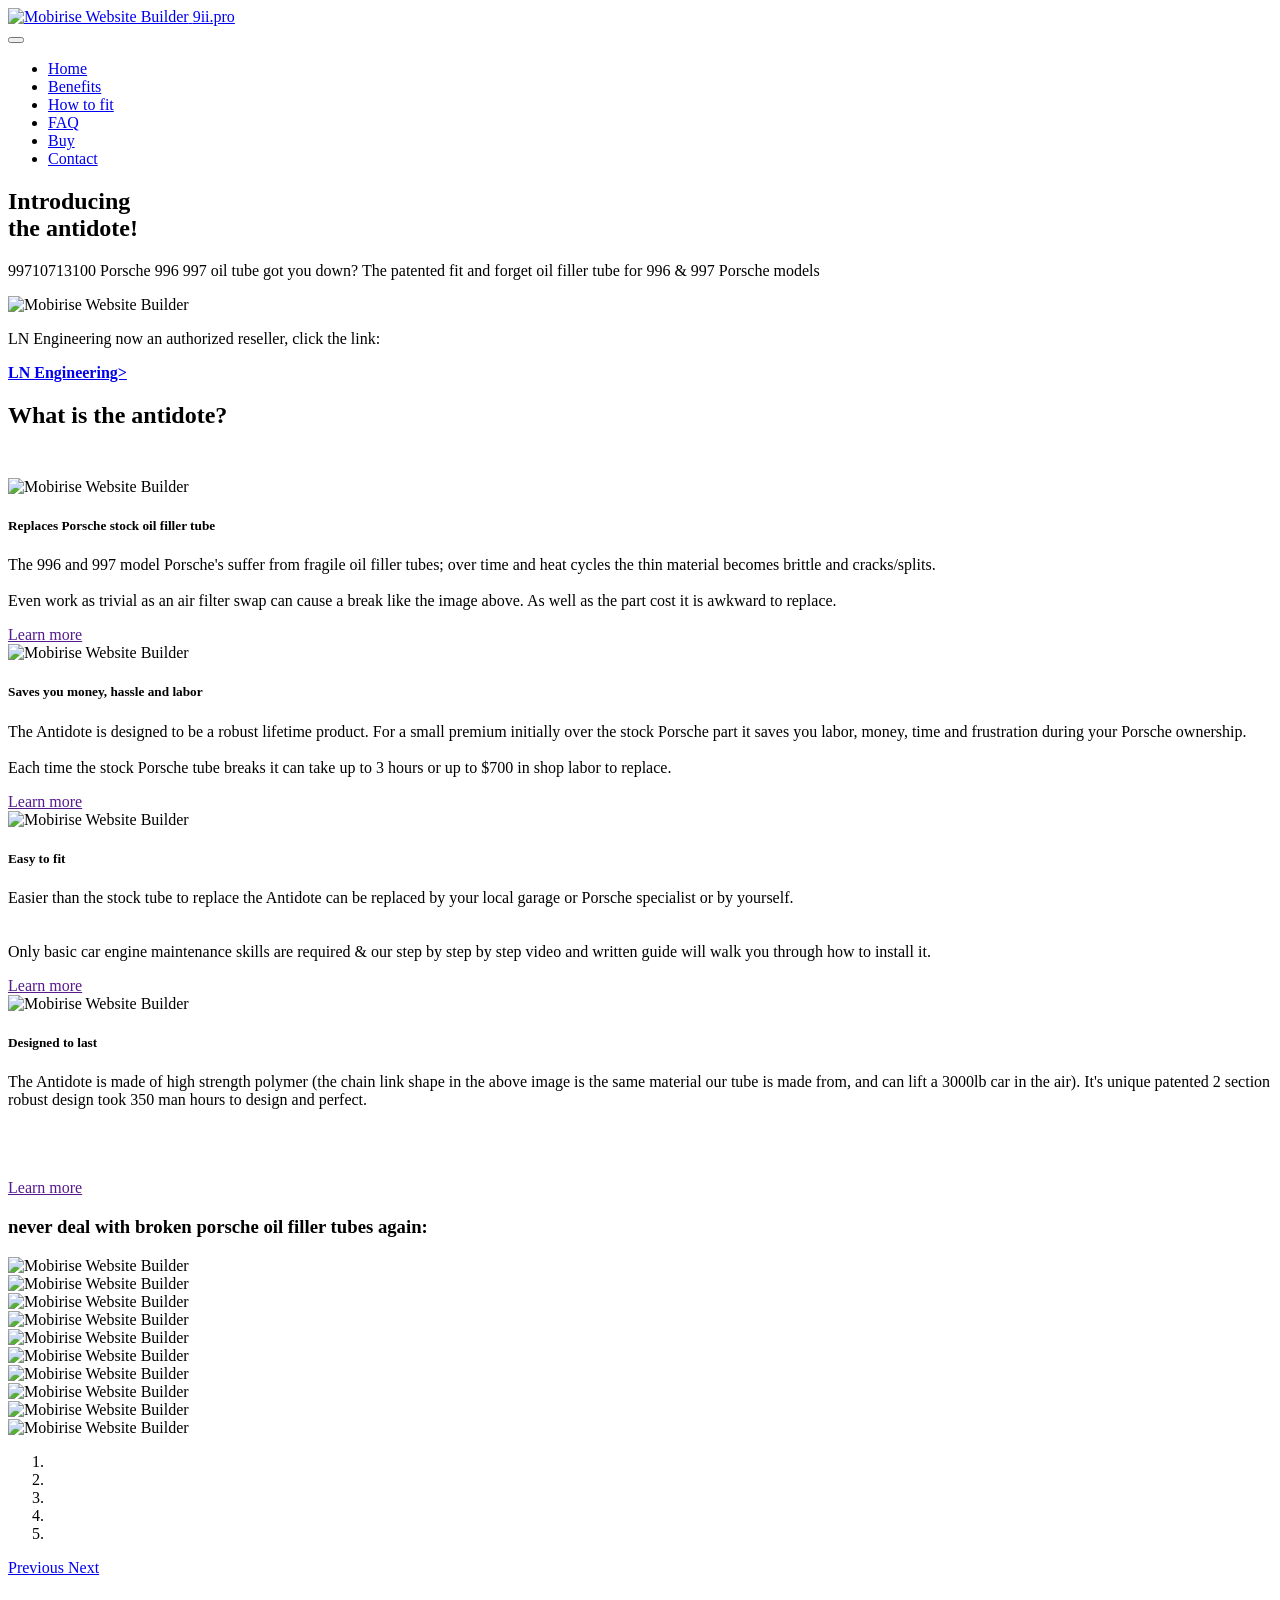
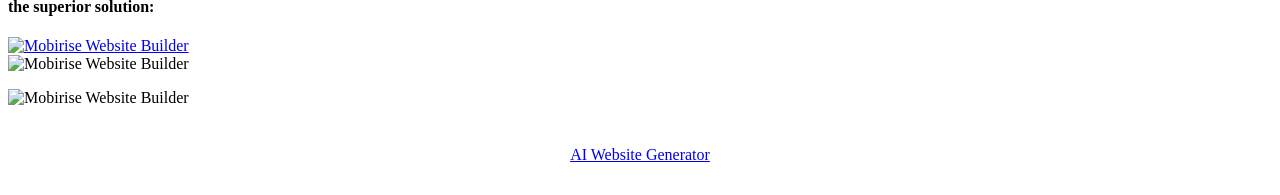
==== commit c9d8ec99: "Add files via upload" ====
--- a/index.html
+++ b/index.html
@@ -21,7 +21,7 @@
   <link rel="stylesheet" href="assets/gallery/style.css">
   <link rel="preload" href="https://fonts.googleapis.com/css?family=Inter+Tight:100,200,300,400,500,600,700,800,900,100i,200i,300i,400i,500i,600i,700i,800i,900i&display=swap" as="style" onload="this.onload=null;this.rel='stylesheet'">
   <noscript><link rel="stylesheet" href="https://fonts.googleapis.com/css?family=Inter+Tight:100,200,300,400,500,600,700,800,900,100i,200i,300i,400i,500i,600i,700i,800i,900i&display=swap"></noscript>
-  <link rel="preload" as="style" href="assets/mobirise/css/mbr-additional.css?v=l9KRBq"><link rel="stylesheet" href="assets/mobirise/css/mbr-additional.css?v=l9KRBq" type="text/css">
+  <link rel="preload" as="style" href="assets/mobirise/css/mbr-additional.css?v=nyNIfs"><link rel="stylesheet" href="assets/mobirise/css/mbr-additional.css?v=nyNIfs" type="text/css">
 
   
   
@@ -204,26 +204,26 @@
         </div>
         <div class="row mbr-gallery mbr-masonry" data-masonry="{&quot;percentPosition&quot;: true }">
             <div class="col-12 col-md-6 col-lg-3 item gallery-image">
-                <div class="item-wrapper" data-toggle="modal" data-bs-toggle="modal" data-target="#v90wFV8Lfn-modal" data-bs-target="#v90wFV8Lfn-modal">
-                    <img class="w-100" src="assets/images/broken1.webp" alt="Mobirise Website Builder" data-slide-to="0" data-bs-slide-to="0" data-target="#lb-v90wFV8Lfn" data-bs-target="#lb-v90wFV8Lfn">
-                    <div class="icon-wrapper">
-                        <span class="mobi-mbri mobi-mbri-search mbr-iconfont mbr-iconfont-btn"></span>
-                    </div>
-                </div>
-                
-            </div>
-            <div class="col-12 col-md-6 col-lg-3 item gallery-image">
-                <div class="item-wrapper" data-toggle="modal" data-bs-toggle="modal" data-target="#v90wFV8Lfn-modal" data-bs-target="#v90wFV8Lfn-modal">
-                    <img class="w-100" src="assets/images/broken2-603x854.png" alt="Mobirise Website Builder" data-slide-to="1" data-bs-slide-to="1" data-target="#lb-v90wFV8Lfn" data-bs-target="#lb-v90wFV8Lfn">
-                    <div class="icon-wrapper">
-                        <span class="mobi-mbri mobi-mbri-search mbr-iconfont mbr-iconfont-btn"></span>
-                    </div>
-                </div>
-                
-            </div>
-            <div class="col-12 col-md-6 col-lg-3 item gallery-image">
-                <div class="item-wrapper" data-toggle="modal" data-bs-toggle="modal" data-target="#v90wFV8Lfn-modal" data-bs-target="#v90wFV8Lfn-modal">
-                    <img class="w-100" src="assets/images/broken4.webp" alt="Mobirise Website Builder" data-slide-to="2" data-bs-slide-to="2" data-target="#lb-v90wFV8Lfn" data-bs-target="#lb-v90wFV8Lfn">
+                <div class="item-wrapper" data-toggle="modal" data-bs-toggle="modal" data-target="#v9f62XNN2C-modal" data-bs-target="#v9f62XNN2C-modal">
+                    <img class="w-100" src="assets/images/broken1.webp" alt="Mobirise Website Builder" data-slide-to="0" data-bs-slide-to="0" data-target="#lb-v9f62XNN2C" data-bs-target="#lb-v9f62XNN2C">
+                    <div class="icon-wrapper">
+                        <span class="mobi-mbri mobi-mbri-search mbr-iconfont mbr-iconfont-btn"></span>
+                    </div>
+                </div>
+                
+            </div>
+            <div class="col-12 col-md-6 col-lg-3 item gallery-image">
+                <div class="item-wrapper" data-toggle="modal" data-bs-toggle="modal" data-target="#v9f62XNN2C-modal" data-bs-target="#v9f62XNN2C-modal">
+                    <img class="w-100" src="assets/images/broken2-603x854.png" alt="Mobirise Website Builder" data-slide-to="1" data-bs-slide-to="1" data-target="#lb-v9f62XNN2C" data-bs-target="#lb-v9f62XNN2C">
+                    <div class="icon-wrapper">
+                        <span class="mobi-mbri mobi-mbri-search mbr-iconfont mbr-iconfont-btn"></span>
+                    </div>
+                </div>
+                
+            </div>
+            <div class="col-12 col-md-6 col-lg-3 item gallery-image">
+                <div class="item-wrapper" data-toggle="modal" data-bs-toggle="modal" data-target="#v9f62XNN2C-modal" data-bs-target="#v9f62XNN2C-modal">
+                    <img class="w-100" src="assets/images/broken4.webp" alt="Mobirise Website Builder" data-slide-to="2" data-bs-slide-to="2" data-target="#lb-v9f62XNN2C" data-bs-target="#lb-v9f62XNN2C">
                     <div class="icon-wrapper">
                         <span class="mobi-mbri mobi-mbri-search mbr-iconfont mbr-iconfont-btn"></span>
                     </div>
@@ -232,17 +232,17 @@
             </div>
             
             <div class="col-12 col-md-6 col-lg-3 item gallery-image">
-                <div class="item-wrapper" data-toggle="modal" data-bs-toggle="modal" data-target="#v90wFV8Lfn-modal" data-bs-target="#v90wFV8Lfn-modal">
-                    <img class="w-100" src="assets/images/broken3-637x854.png" alt="Mobirise Website Builder" data-slide-to="3" data-bs-slide-to="3" data-target="#lb-v90wFV8Lfn" data-bs-target="#lb-v90wFV8Lfn">
-                    <div class="icon-wrapper">
-                        <span class="mobi-mbri mobi-mbri-search mbr-iconfont mbr-iconfont-btn"></span>
-                    </div>
-                </div>
-                
-            </div>
-            <div class="col-12 col-md-6 col-lg-3 item gallery-image">
-                <div class="item-wrapper" data-toggle="modal" data-bs-toggle="modal" data-target="#v90wFV8Lfn-modal" data-bs-target="#v90wFV8Lfn-modal">
-                    <img class="w-100" src="assets/images/broken5.webp" alt="Mobirise Website Builder" data-slide-to="4" data-bs-slide-to="4" data-target="#lb-v90wFV8Lfn" data-bs-target="#lb-v90wFV8Lfn">
+                <div class="item-wrapper" data-toggle="modal" data-bs-toggle="modal" data-target="#v9f62XNN2C-modal" data-bs-target="#v9f62XNN2C-modal">
+                    <img class="w-100" src="assets/images/broken3-637x854.png" alt="Mobirise Website Builder" data-slide-to="3" data-bs-slide-to="3" data-target="#lb-v9f62XNN2C" data-bs-target="#lb-v9f62XNN2C">
+                    <div class="icon-wrapper">
+                        <span class="mobi-mbri mobi-mbri-search mbr-iconfont mbr-iconfont-btn"></span>
+                    </div>
+                </div>
+                
+            </div>
+            <div class="col-12 col-md-6 col-lg-3 item gallery-image">
+                <div class="item-wrapper" data-toggle="modal" data-bs-toggle="modal" data-target="#v9f62XNN2C-modal" data-bs-target="#v9f62XNN2C-modal">
+                    <img class="w-100" src="assets/images/broken5.webp" alt="Mobirise Website Builder" data-slide-to="4" data-bs-slide-to="4" data-target="#lb-v9f62XNN2C" data-bs-target="#lb-v9f62XNN2C">
                     <div class="icon-wrapper">
                         <span class="mobi-mbri mobi-mbri-search mbr-iconfont mbr-iconfont-btn"></span>
                     </div>
@@ -252,11 +252,11 @@
             
         </div>
 
-        <div class="modal mbr-slider" tabindex="-1" role="dialog" aria-hidden="true" id="v90wFV8Lfn-modal">
+        <div class="modal mbr-slider" tabindex="-1" role="dialog" aria-hidden="true" id="v9f62XNN2C-modal">
             <div class="modal-dialog" role="document">
                 <div class="modal-content">
                     <div class="modal-body">
-                        <div class="carousel slide" id="lb-v90wFV8Lfn" data-interval="5000" data-bs-interval="5000">
+                        <div class="carousel slide" id="lb-v9f62XNN2C" data-interval="5000" data-bs-interval="5000">
                             <div class="carousel-inner">
                                 <div class="carousel-item active">
                                     <img class="d-block w-100" src="assets/images/broken1.webp" alt="Mobirise Website Builder">
@@ -277,21 +277,21 @@
                                 
                             </div>
                             <ol class="carousel-indicators">
-                                <li data-slide-to="0" data-bs-slide-to="0" class="active" data-target="#lb-v90wFV8Lfn" data-bs-target="#lb-v90wFV8Lfn"></li>
-                                <li data-slide-to="1" data-bs-slide-to="1" data-target="#lb-v90wFV8Lfn" data-bs-target="#lb-v90wFV8Lfn"></li>
-                                <li data-slide-to="2" data-bs-slide-to="2" data-target="#lb-v90wFV8Lfn" data-bs-target="#lb-v90wFV8Lfn"></li>
-                                <li data-slide-to="3" data-bs-slide-to="3" data-target="#lb-v90wFV8Lfn" data-bs-target="#lb-v90wFV8Lfn"></li>
-                                <li data-slide-to="4" data-bs-slide-to="4" data-target="#lb-v90wFV8Lfn" data-bs-target="#lb-v90wFV8Lfn"></li>
+                                <li data-slide-to="0" data-bs-slide-to="0" class="active" data-target="#lb-v9f62XNN2C" data-bs-target="#lb-v9f62XNN2C"></li>
+                                <li data-slide-to="1" data-bs-slide-to="1" data-target="#lb-v9f62XNN2C" data-bs-target="#lb-v9f62XNN2C"></li>
+                                <li data-slide-to="2" data-bs-slide-to="2" data-target="#lb-v9f62XNN2C" data-bs-target="#lb-v9f62XNN2C"></li>
+                                <li data-slide-to="3" data-bs-slide-to="3" data-target="#lb-v9f62XNN2C" data-bs-target="#lb-v9f62XNN2C"></li>
+                                <li data-slide-to="4" data-bs-slide-to="4" data-target="#lb-v9f62XNN2C" data-bs-target="#lb-v9f62XNN2C"></li>
                                 
                                 
                             </ol>
                             <a role="button" href="" class="close" data-dismiss="modal" data-bs-dismiss="modal" aria-label="Close">
                             </a>
-                            <a class="carousel-control-prev carousel-control" role="button" data-slide="prev" data-bs-slide="prev" href="#lb-v90wFV8Lfn">
+                            <a class="carousel-control-prev carousel-control" role="button" data-slide="prev" data-bs-slide="prev" href="#lb-v9f62XNN2C">
                                 <span class="mobi-mbri mobi-mbri-arrow-prev" aria-hidden="true"></span>
                                 <span class="sr-only visually-hidden">Previous</span>
                             </a>
-                            <a class="carousel-control-next carousel-control" role="button" data-slide="next" data-bs-slide="next" href="#lb-v90wFV8Lfn">
+                            <a class="carousel-control-next carousel-control" role="button" data-slide="next" data-bs-slide="next" href="#lb-v9f62XNN2C">
                                 <span class="mobi-mbri mobi-mbri-arrow-next" aria-hidden="true"></span>
                                 <span class="sr-only visually-hidden">Next</span>
                             </a>
@@ -363,7 +363,7 @@
             </div>
         </div>
     </div>
-</section><section class="display-7" style="padding: 0;align-items: center;justify-content: center;flex-wrap: wrap;    align-content: center;display: flex;position: relative;height: 4rem;"><a href="https://mobiri.se/" style="flex: 1 1;height: 4rem;position: absolute;width: 100%;z-index: 1;"><img alt="" style="height: 4rem;" src="[data-uri]"></a><p style="margin: 0;text-align: center;" class="display-7">&#8204;</p><a style="z-index:1" href="https://mobirise.com/drag-drop-website-builder.html">Drag and Drop Website Builder</a></section><script src="assets/bootstrap/js/bootstrap.bundle.min.js"></script>  <script src="assets/parallax/jarallax.js"></script>  <script src="assets/smoothscroll/smooth-scroll.js"></script>  <script src="assets/ytplayer/index.js"></script>  <script src="assets/dropdown/js/navbar-dropdown.js"></script>  <script src="assets/masonry/masonry.pkgd.min.js"></script>  <script src="assets/imagesloaded/imagesloaded.pkgd.min.js"></script>  <script src="assets/playervimeo/vimeo_player.js"></script>  <script src="assets/theme/js/script.js"></script>  <script src="assets/gallery/player.min.js"></script>  <script src="assets/gallery/script.js"></script>  
+</section><section class="display-7" style="padding: 0;align-items: center;justify-content: center;flex-wrap: wrap;    align-content: center;display: flex;position: relative;height: 4rem;"><a href="https://mobiri.se/" style="flex: 1 1;height: 4rem;position: absolute;width: 100%;z-index: 1;"><img alt="" style="height: 4rem;" src="[data-uri]"></a><p style="margin: 0;text-align: center;" class="display-7">&#8204;</p><a style="z-index:1" href="https://mobirise.com/builder/ai-website-generator.html">AI Website Generator</a></section><script src="assets/bootstrap/js/bootstrap.bundle.min.js"></script>  <script src="assets/parallax/jarallax.js"></script>  <script src="assets/smoothscroll/smooth-scroll.js"></script>  <script src="assets/ytplayer/index.js"></script>  <script src="assets/dropdown/js/navbar-dropdown.js"></script>  <script src="assets/masonry/masonry.pkgd.min.js"></script>  <script src="assets/imagesloaded/imagesloaded.pkgd.min.js"></script>  <script src="assets/playervimeo/vimeo_player.js"></script>  <script src="assets/theme/js/script.js"></script>  <script src="assets/gallery/player.min.js"></script>  <script src="assets/gallery/script.js"></script>  
   
   
   <input name="animation" type="hidden">
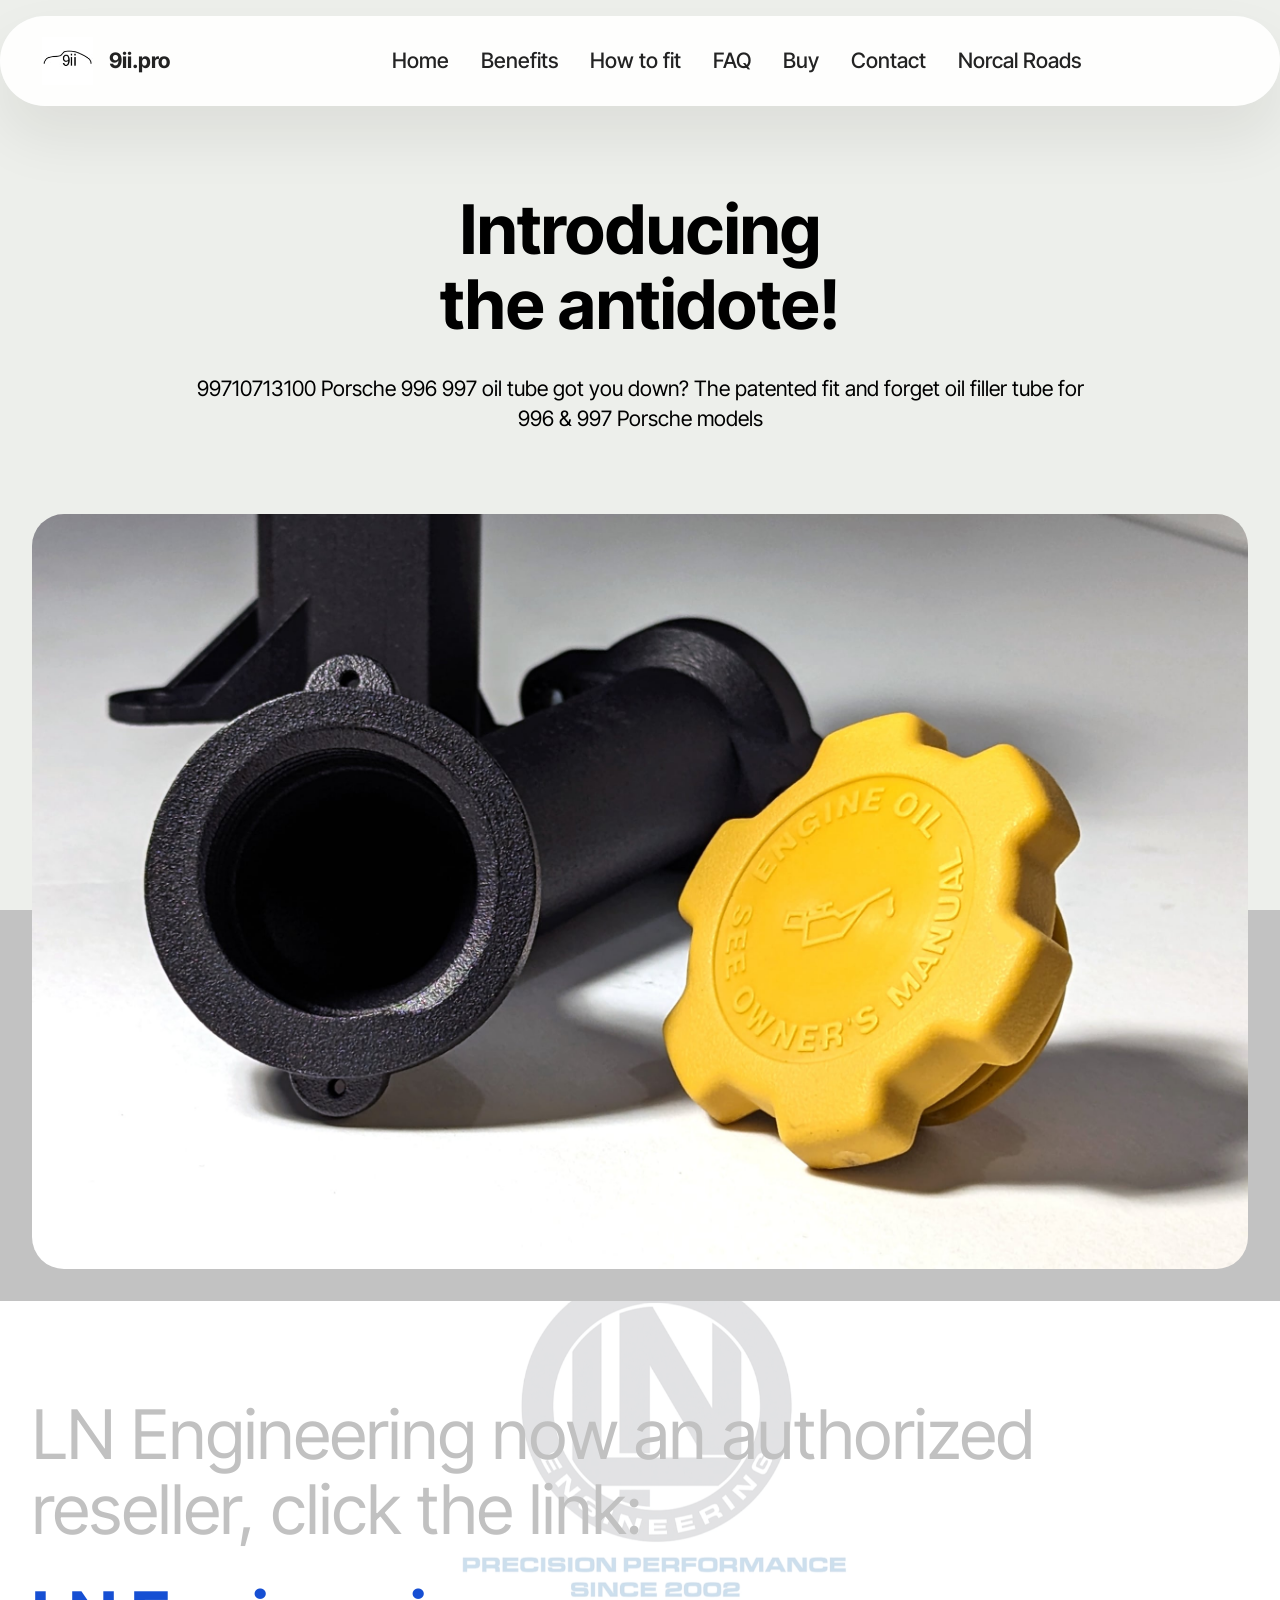
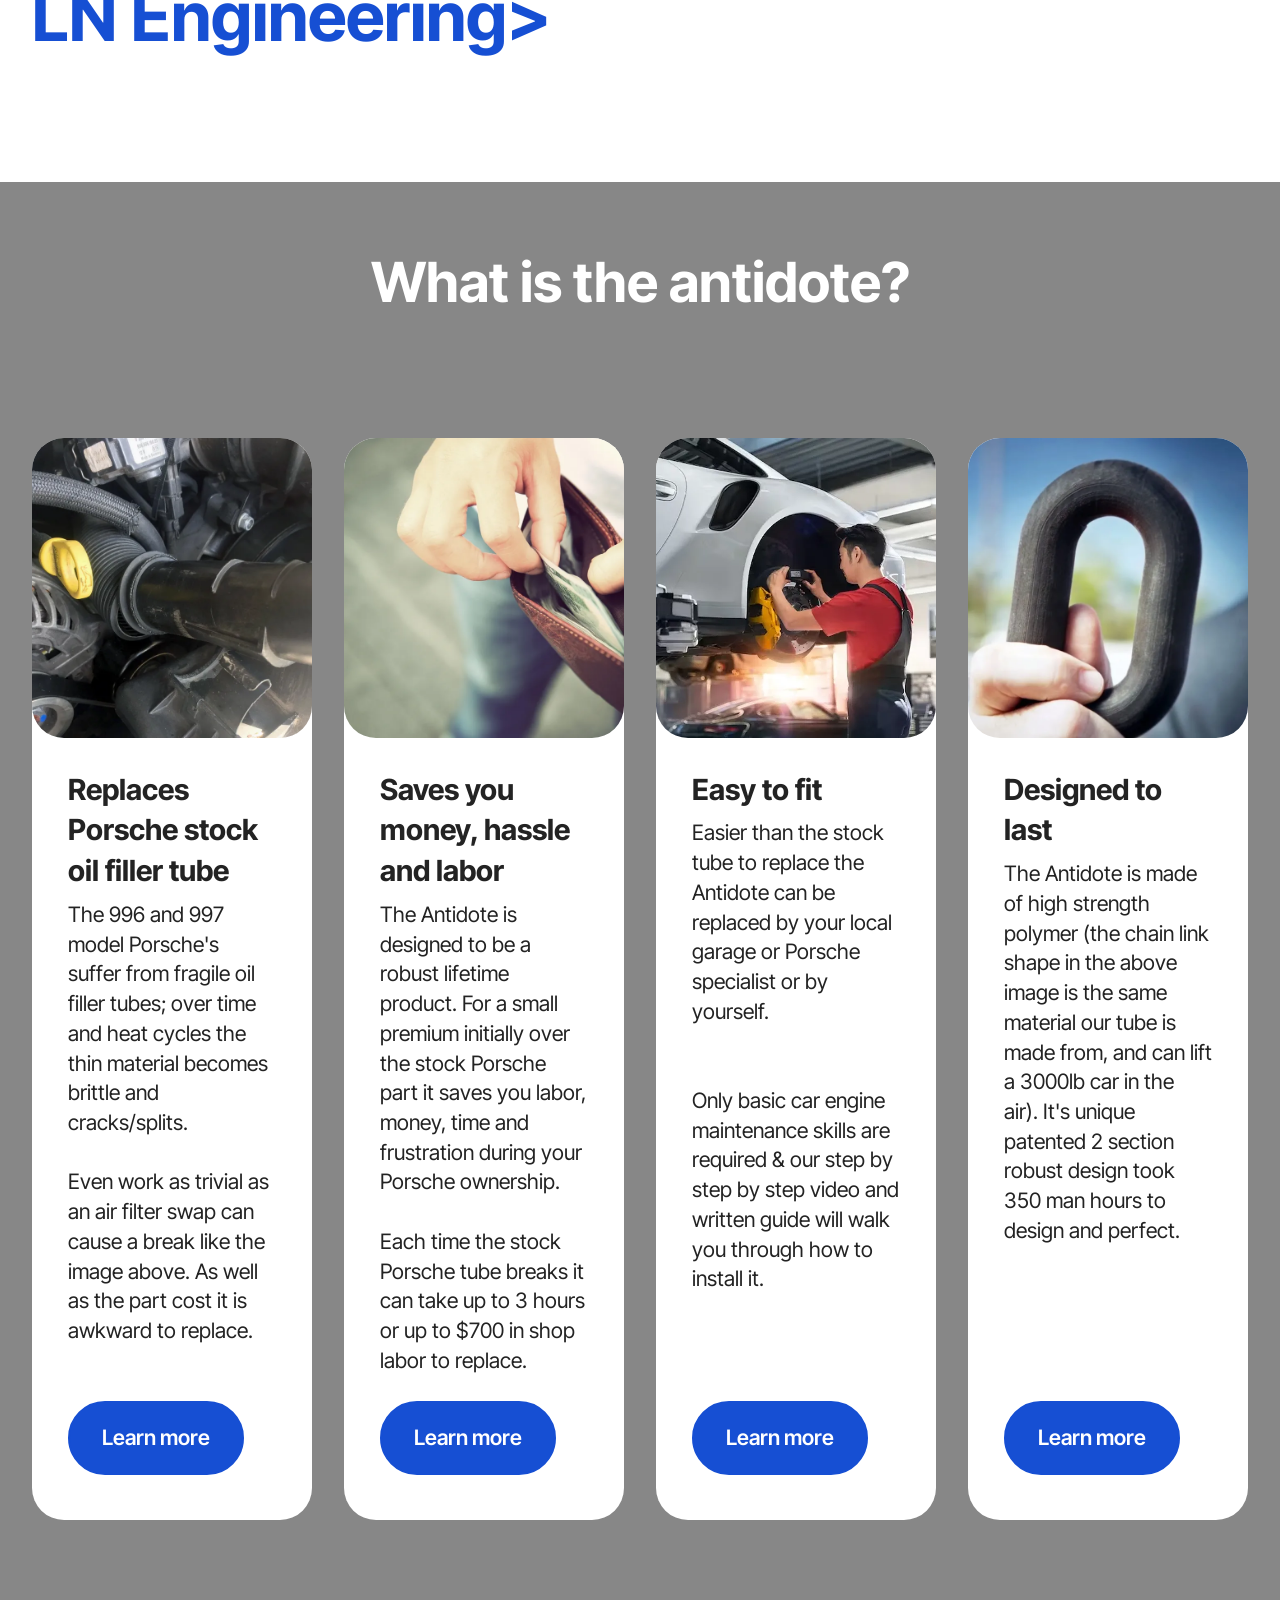
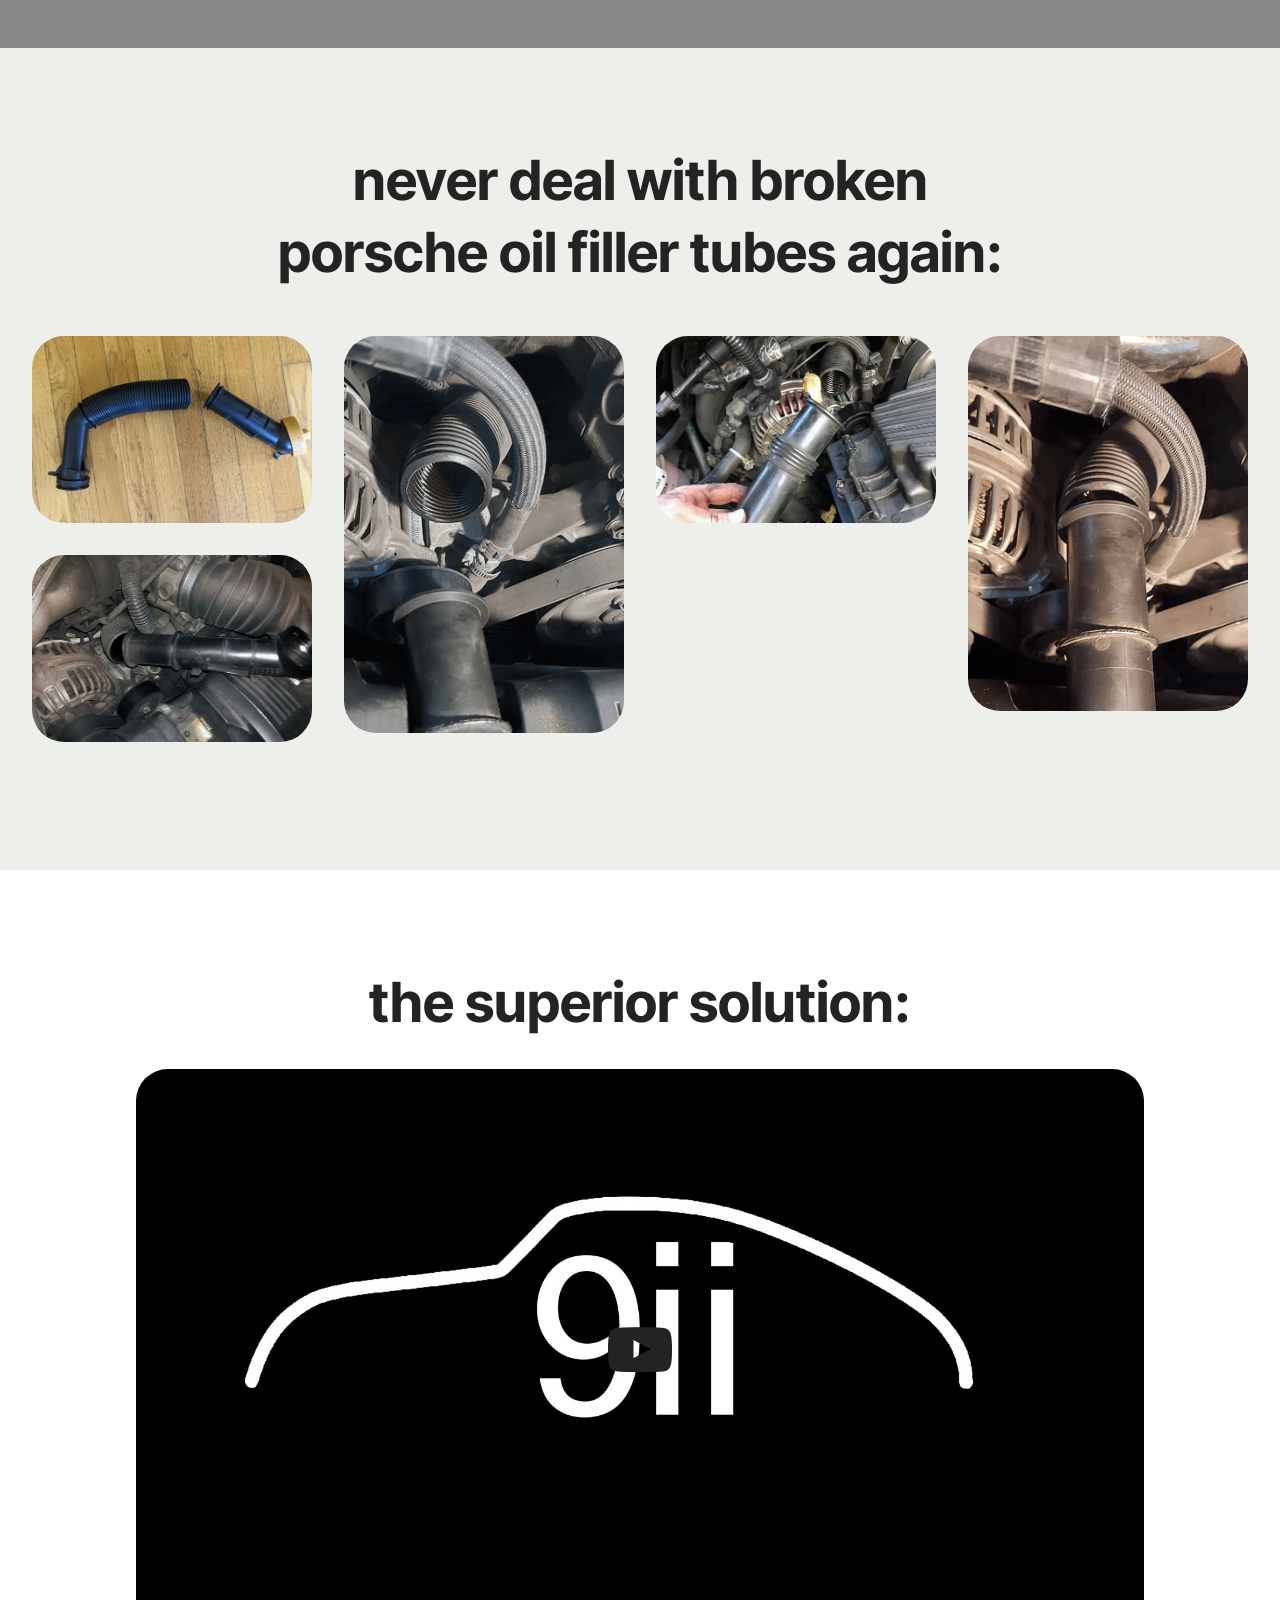
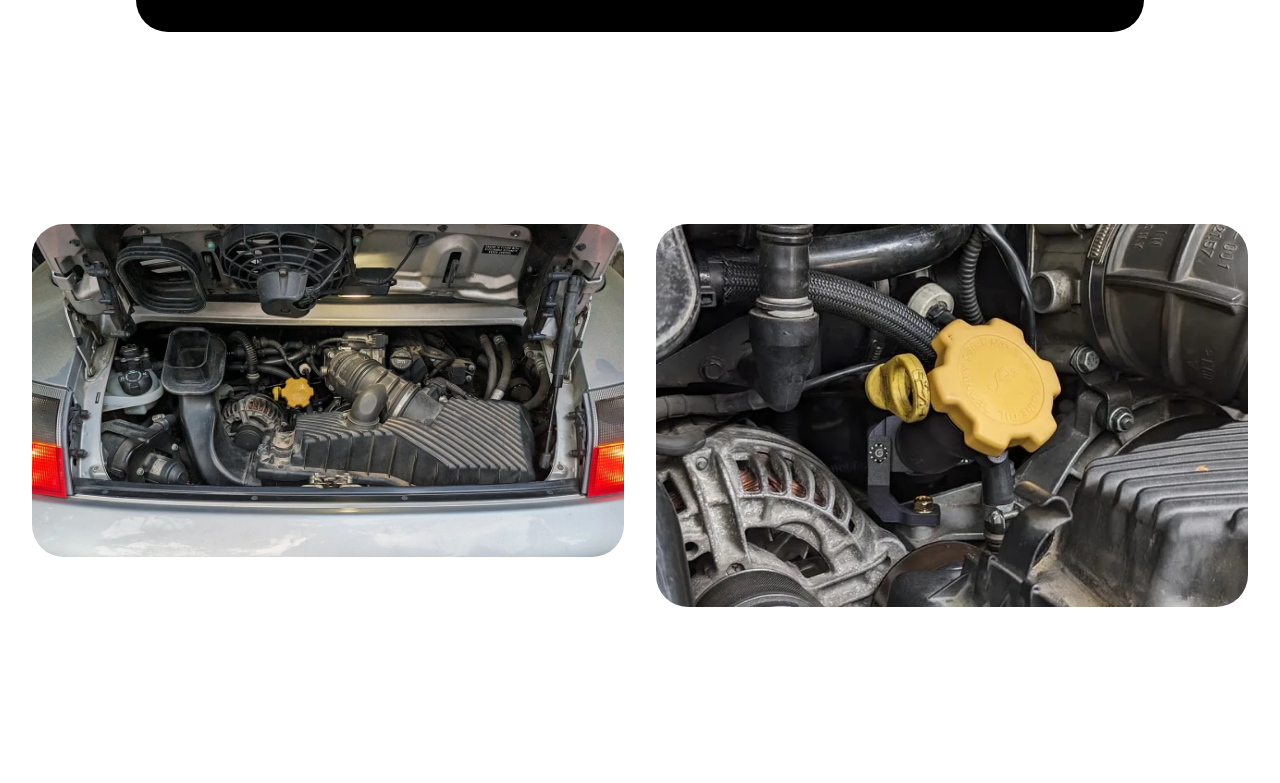
==== commit 4bd25cf7: "Add files via upload" ====
--- a/index.html
+++ b/index.html
@@ -21,7 +21,7 @@
   <link rel="stylesheet" href="assets/gallery/style.css">
   <link rel="preload" href="https://fonts.googleapis.com/css?family=Inter+Tight:100,200,300,400,500,600,700,800,900,100i,200i,300i,400i,500i,600i,700i,800i,900i&display=swap" as="style" onload="this.onload=null;this.rel='stylesheet'">
   <noscript><link rel="stylesheet" href="https://fonts.googleapis.com/css?family=Inter+Tight:100,200,300,400,500,600,700,800,900,100i,200i,300i,400i,500i,600i,700i,800i,900i&display=swap"></noscript>
-  <link rel="preload" as="style" href="assets/mobirise/css/mbr-additional.css?v=nyNIfs"><link rel="stylesheet" href="assets/mobirise/css/mbr-additional.css?v=nyNIfs" type="text/css">
+  <link rel="preload" as="style" href="assets/mobirise/css/mbr-additional.css?v=h12cUt"><link rel="stylesheet" href="assets/mobirise/css/mbr-additional.css?v=h12cUt" type="text/css">
 
   
   
@@ -59,7 +59,7 @@
 					</li>
 					<li class="nav-item">
 						<a class="nav-link link text-black text-primary display-4" href="page2.html">How to fit</a>
-					</li><li class="nav-item"><a class="nav-link link text-black text-primary display-4" href="page3.html">FAQ</a></li><li class="nav-item"><a class="nav-link link text-black text-primary display-4" href="page4.html">Buy</a></li><li class="nav-item"><a class="nav-link link text-black text-primary display-4" href="page5.html">Contact</a></li></ul>
+					</li><li class="nav-item"><a class="nav-link link text-black text-primary display-4" href="page3.html">FAQ</a></li><li class="nav-item"><a class="nav-link link text-black text-primary display-4" href="page4.html">Buy</a></li><li class="nav-item"><a class="nav-link link text-black text-primary display-4" href="page5.html">Contact</a></li><li class="nav-item"><a class="nav-link link text-black text-primary display-4" href="page6.html">Norcal Roads</a></li></ul>
 				
 				
 			</div>
@@ -204,26 +204,26 @@
         </div>
         <div class="row mbr-gallery mbr-masonry" data-masonry="{&quot;percentPosition&quot;: true }">
             <div class="col-12 col-md-6 col-lg-3 item gallery-image">
-                <div class="item-wrapper" data-toggle="modal" data-bs-toggle="modal" data-target="#v9f62XNN2C-modal" data-bs-target="#v9f62XNN2C-modal">
-                    <img class="w-100" src="assets/images/broken1.webp" alt="Mobirise Website Builder" data-slide-to="0" data-bs-slide-to="0" data-target="#lb-v9f62XNN2C" data-bs-target="#lb-v9f62XNN2C">
-                    <div class="icon-wrapper">
-                        <span class="mobi-mbri mobi-mbri-search mbr-iconfont mbr-iconfont-btn"></span>
-                    </div>
-                </div>
-                
-            </div>
-            <div class="col-12 col-md-6 col-lg-3 item gallery-image">
-                <div class="item-wrapper" data-toggle="modal" data-bs-toggle="modal" data-target="#v9f62XNN2C-modal" data-bs-target="#v9f62XNN2C-modal">
-                    <img class="w-100" src="assets/images/broken2-603x854.png" alt="Mobirise Website Builder" data-slide-to="1" data-bs-slide-to="1" data-target="#lb-v9f62XNN2C" data-bs-target="#lb-v9f62XNN2C">
-                    <div class="icon-wrapper">
-                        <span class="mobi-mbri mobi-mbri-search mbr-iconfont mbr-iconfont-btn"></span>
-                    </div>
-                </div>
-                
-            </div>
-            <div class="col-12 col-md-6 col-lg-3 item gallery-image">
-                <div class="item-wrapper" data-toggle="modal" data-bs-toggle="modal" data-target="#v9f62XNN2C-modal" data-bs-target="#v9f62XNN2C-modal">
-                    <img class="w-100" src="assets/images/broken4.webp" alt="Mobirise Website Builder" data-slide-to="2" data-bs-slide-to="2" data-target="#lb-v9f62XNN2C" data-bs-target="#lb-v9f62XNN2C">
+                <div class="item-wrapper" data-toggle="modal" data-bs-toggle="modal" data-target="#v9hVvbQR1r-modal" data-bs-target="#v9hVvbQR1r-modal">
+                    <img class="w-100" src="assets/images/broken1.webp" alt="Mobirise Website Builder" data-slide-to="0" data-bs-slide-to="0" data-target="#lb-v9hVvbQR1r" data-bs-target="#lb-v9hVvbQR1r">
+                    <div class="icon-wrapper">
+                        <span class="mobi-mbri mobi-mbri-search mbr-iconfont mbr-iconfont-btn"></span>
+                    </div>
+                </div>
+                
+            </div>
+            <div class="col-12 col-md-6 col-lg-3 item gallery-image">
+                <div class="item-wrapper" data-toggle="modal" data-bs-toggle="modal" data-target="#v9hVvbQR1r-modal" data-bs-target="#v9hVvbQR1r-modal">
+                    <img class="w-100" src="assets/images/broken2-603x854.png" alt="Mobirise Website Builder" data-slide-to="1" data-bs-slide-to="1" data-target="#lb-v9hVvbQR1r" data-bs-target="#lb-v9hVvbQR1r">
+                    <div class="icon-wrapper">
+                        <span class="mobi-mbri mobi-mbri-search mbr-iconfont mbr-iconfont-btn"></span>
+                    </div>
+                </div>
+                
+            </div>
+            <div class="col-12 col-md-6 col-lg-3 item gallery-image">
+                <div class="item-wrapper" data-toggle="modal" data-bs-toggle="modal" data-target="#v9hVvbQR1r-modal" data-bs-target="#v9hVvbQR1r-modal">
+                    <img class="w-100" src="assets/images/broken4.webp" alt="Mobirise Website Builder" data-slide-to="2" data-bs-slide-to="2" data-target="#lb-v9hVvbQR1r" data-bs-target="#lb-v9hVvbQR1r">
                     <div class="icon-wrapper">
                         <span class="mobi-mbri mobi-mbri-search mbr-iconfont mbr-iconfont-btn"></span>
                     </div>
@@ -232,17 +232,17 @@
             </div>
             
             <div class="col-12 col-md-6 col-lg-3 item gallery-image">
-                <div class="item-wrapper" data-toggle="modal" data-bs-toggle="modal" data-target="#v9f62XNN2C-modal" data-bs-target="#v9f62XNN2C-modal">
-                    <img class="w-100" src="assets/images/broken3-637x854.png" alt="Mobirise Website Builder" data-slide-to="3" data-bs-slide-to="3" data-target="#lb-v9f62XNN2C" data-bs-target="#lb-v9f62XNN2C">
-                    <div class="icon-wrapper">
-                        <span class="mobi-mbri mobi-mbri-search mbr-iconfont mbr-iconfont-btn"></span>
-                    </div>
-                </div>
-                
-            </div>
-            <div class="col-12 col-md-6 col-lg-3 item gallery-image">
-                <div class="item-wrapper" data-toggle="modal" data-bs-toggle="modal" data-target="#v9f62XNN2C-modal" data-bs-target="#v9f62XNN2C-modal">
-                    <img class="w-100" src="assets/images/broken5.webp" alt="Mobirise Website Builder" data-slide-to="4" data-bs-slide-to="4" data-target="#lb-v9f62XNN2C" data-bs-target="#lb-v9f62XNN2C">
+                <div class="item-wrapper" data-toggle="modal" data-bs-toggle="modal" data-target="#v9hVvbQR1r-modal" data-bs-target="#v9hVvbQR1r-modal">
+                    <img class="w-100" src="assets/images/broken3-637x854.png" alt="Mobirise Website Builder" data-slide-to="3" data-bs-slide-to="3" data-target="#lb-v9hVvbQR1r" data-bs-target="#lb-v9hVvbQR1r">
+                    <div class="icon-wrapper">
+                        <span class="mobi-mbri mobi-mbri-search mbr-iconfont mbr-iconfont-btn"></span>
+                    </div>
+                </div>
+                
+            </div>
+            <div class="col-12 col-md-6 col-lg-3 item gallery-image">
+                <div class="item-wrapper" data-toggle="modal" data-bs-toggle="modal" data-target="#v9hVvbQR1r-modal" data-bs-target="#v9hVvbQR1r-modal">
+                    <img class="w-100" src="assets/images/broken5.webp" alt="Mobirise Website Builder" data-slide-to="4" data-bs-slide-to="4" data-target="#lb-v9hVvbQR1r" data-bs-target="#lb-v9hVvbQR1r">
                     <div class="icon-wrapper">
                         <span class="mobi-mbri mobi-mbri-search mbr-iconfont mbr-iconfont-btn"></span>
                     </div>
@@ -252,11 +252,11 @@
             
         </div>
 
-        <div class="modal mbr-slider" tabindex="-1" role="dialog" aria-hidden="true" id="v9f62XNN2C-modal">
+        <div class="modal mbr-slider" tabindex="-1" role="dialog" aria-hidden="true" id="v9hVvbQR1r-modal">
             <div class="modal-dialog" role="document">
                 <div class="modal-content">
                     <div class="modal-body">
-                        <div class="carousel slide" id="lb-v9f62XNN2C" data-interval="5000" data-bs-interval="5000">
+                        <div class="carousel slide" id="lb-v9hVvbQR1r" data-interval="5000" data-bs-interval="5000">
                             <div class="carousel-inner">
                                 <div class="carousel-item active">
                                     <img class="d-block w-100" src="assets/images/broken1.webp" alt="Mobirise Website Builder">
@@ -277,21 +277,21 @@
                                 
                             </div>
                             <ol class="carousel-indicators">
-                                <li data-slide-to="0" data-bs-slide-to="0" class="active" data-target="#lb-v9f62XNN2C" data-bs-target="#lb-v9f62XNN2C"></li>
-                                <li data-slide-to="1" data-bs-slide-to="1" data-target="#lb-v9f62XNN2C" data-bs-target="#lb-v9f62XNN2C"></li>
-                                <li data-slide-to="2" data-bs-slide-to="2" data-target="#lb-v9f62XNN2C" data-bs-target="#lb-v9f62XNN2C"></li>
-                                <li data-slide-to="3" data-bs-slide-to="3" data-target="#lb-v9f62XNN2C" data-bs-target="#lb-v9f62XNN2C"></li>
-                                <li data-slide-to="4" data-bs-slide-to="4" data-target="#lb-v9f62XNN2C" data-bs-target="#lb-v9f62XNN2C"></li>
+                                <li data-slide-to="0" data-bs-slide-to="0" class="active" data-target="#lb-v9hVvbQR1r" data-bs-target="#lb-v9hVvbQR1r"></li>
+                                <li data-slide-to="1" data-bs-slide-to="1" data-target="#lb-v9hVvbQR1r" data-bs-target="#lb-v9hVvbQR1r"></li>
+                                <li data-slide-to="2" data-bs-slide-to="2" data-target="#lb-v9hVvbQR1r" data-bs-target="#lb-v9hVvbQR1r"></li>
+                                <li data-slide-to="3" data-bs-slide-to="3" data-target="#lb-v9hVvbQR1r" data-bs-target="#lb-v9hVvbQR1r"></li>
+                                <li data-slide-to="4" data-bs-slide-to="4" data-target="#lb-v9hVvbQR1r" data-bs-target="#lb-v9hVvbQR1r"></li>
                                 
                                 
                             </ol>
                             <a role="button" href="" class="close" data-dismiss="modal" data-bs-dismiss="modal" aria-label="Close">
                             </a>
-                            <a class="carousel-control-prev carousel-control" role="button" data-slide="prev" data-bs-slide="prev" href="#lb-v9f62XNN2C">
+                            <a class="carousel-control-prev carousel-control" role="button" data-slide="prev" data-bs-slide="prev" href="#lb-v9hVvbQR1r">
                                 <span class="mobi-mbri mobi-mbri-arrow-prev" aria-hidden="true"></span>
                                 <span class="sr-only visually-hidden">Previous</span>
                             </a>
-                            <a class="carousel-control-next carousel-control" role="button" data-slide="next" data-bs-slide="next" href="#lb-v9f62XNN2C">
+                            <a class="carousel-control-next carousel-control" role="button" data-slide="next" data-bs-slide="next" href="#lb-v9hVvbQR1r">
                                 <span class="mobi-mbri mobi-mbri-arrow-next" aria-hidden="true"></span>
                                 <span class="sr-only visually-hidden">Next</span>
                             </a>
@@ -363,7 +363,7 @@
             </div>
         </div>
     </div>
-</section><section class="display-7" style="padding: 0;align-items: center;justify-content: center;flex-wrap: wrap;    align-content: center;display: flex;position: relative;height: 4rem;"><a href="https://mobiri.se/" style="flex: 1 1;height: 4rem;position: absolute;width: 100%;z-index: 1;"><img alt="" style="height: 4rem;" src="[data-uri]"></a><p style="margin: 0;text-align: center;" class="display-7">&#8204;</p><a style="z-index:1" href="https://mobirise.com/builder/ai-website-generator.html">AI Website Generator</a></section><script src="assets/bootstrap/js/bootstrap.bundle.min.js"></script>  <script src="assets/parallax/jarallax.js"></script>  <script src="assets/smoothscroll/smooth-scroll.js"></script>  <script src="assets/ytplayer/index.js"></script>  <script src="assets/dropdown/js/navbar-dropdown.js"></script>  <script src="assets/masonry/masonry.pkgd.min.js"></script>  <script src="assets/imagesloaded/imagesloaded.pkgd.min.js"></script>  <script src="assets/playervimeo/vimeo_player.js"></script>  <script src="assets/theme/js/script.js"></script>  <script src="assets/gallery/player.min.js"></script>  <script src="assets/gallery/script.js"></script>  
+</section><section class="display-7" style="padding: 0;align-items: center;justify-content: center;flex-wrap: wrap;    align-content: center;display: flex;position: relative;height: 4rem;"><a href="https://mobiri.se/" style="flex: 1 1;height: 4rem;position: absolute;width: 100%;z-index: 1;"><img alt="" style="height: 4rem;" src="[data-uri]"></a><p style="margin: 0;text-align: center;" class="display-7">&#8204;</p><a style="z-index:1" href="https://mobirise.com/builder/no-code-website-builder.html">No Code Website Builder</a></section><script src="assets/bootstrap/js/bootstrap.bundle.min.js"></script>  <script src="assets/parallax/jarallax.js"></script>  <script src="assets/smoothscroll/smooth-scroll.js"></script>  <script src="assets/ytplayer/index.js"></script>  <script src="assets/dropdown/js/navbar-dropdown.js"></script>  <script src="assets/masonry/masonry.pkgd.min.js"></script>  <script src="assets/imagesloaded/imagesloaded.pkgd.min.js"></script>  <script src="assets/playervimeo/vimeo_player.js"></script>  <script src="assets/theme/js/script.js"></script>  <script src="assets/gallery/player.min.js"></script>  <script src="assets/gallery/script.js"></script>  
   
   
   <input name="animation" type="hidden">
--- a/assets/web/assets/mobirise-icons2/mobirise2.css
+++ b/assets/web/assets/mobirise-icons2/mobirise2.css
@@ -0,0 +1,499 @@
+@font-face {
+  font-family: 'Moririse2';
+  font-display: swap;
+  src:  url('mobirise2.eot?f2bix4');
+  src:  url('mobirise2.eot?f2bix4#iefix') format('embedded-opentype'),
+    url('mobirise2.woff2?f2bix4') format('woff2'),
+    url('mobirise2.woff?f2bix4') format('woff'),
+    url('mobirise2.ttf?f2bix4') format('truetype'),
+    url('mobirise2.svg?f2bix4#mobirise2') format('svg');
+  font-weight: normal;
+  font-style: normal;
+}
+
+[class^="mobi-"], [class*=" mobi-"] {
+  /* use !important to prevent issues with browser extensions that change fonts */
+  font-family: 'Moririse2' !important;
+  speak: none;
+  font-style: normal;
+  font-weight: normal;
+  font-variant: normal;
+  text-transform: none;
+  line-height: 1;
+
+  /* Better Font Rendering =========== */
+  -webkit-font-smoothing: antialiased;
+  -moz-osx-font-smoothing: grayscale;
+}
+
+.mobi-mbri-add-submenu:before {
+  content: "\e900";
+}
+.mobi-mbri-alert:before {
+  content: "\e901";
+}
+.mobi-mbri-align-center:before {
+  content: "\e902";
+}
+.mobi-mbri-align-justify:before {
+  content: "\e903";
+}
+.mobi-mbri-align-left:before {
+  content: "\e904";
+}
+.mobi-mbri-align-right:before {
+  content: "\e905";
+}
+.mobi-mbri-android:before {
+  content: "\e906";
+}
+.mobi-mbri-apple:before {
+  content: "\e907";
+}
+.mobi-mbri-arrow-down:before {
+  content: "\e908";
+}
+.mobi-mbri-arrow-next:before {
+  content: "\e909";
+}
+.mobi-mbri-arrow-prev:before {
+  content: "\e90a";
+}
+.mobi-mbri-arrow-up:before {
+  content: "\e90b";
+}
+.mobi-mbri-bold:before {
+  content: "\e90c";
+}
+.mobi-mbri-bookmark:before {
+  content: "\e90d";
+}
+.mobi-mbri-bootstrap:before {
+  content: "\e90e";
+}
+.mobi-mbri-briefcase:before {
+  content: "\e90f";
+}
+.mobi-mbri-browse:before {
+  content: "\e910";
+}
+.mobi-mbri-bulleted-list:before {
+  content: "\e911";
+}
+.mobi-mbri-calendar:before {
+  content: "\e912";
+}
+.mobi-mbri-camera:before {
+  content: "\e913";
+}
+.mobi-mbri-cart-add:before {
+  content: "\e914";
+}
+.mobi-mbri-cart-full:before {
+  content: "\e915";
+}
+.mobi-mbri-cash:before {
+  content: "\e916";
+}
+.mobi-mbri-change-style:before {
+  content: "\e917";
+}
+.mobi-mbri-chat:before {
+  content: "\e918";
+}
+.mobi-mbri-clock:before {
+  content: "\e919";
+}
+.mobi-mbri-close:before {
+  content: "\e91a";
+}
+.mobi-mbri-cloud:before {
+  content: "\e91b";
+}
+.mobi-mbri-code:before {
+  content: "\e91c";
+}
+.mobi-mbri-contact-form:before {
+  content: "\e91d";
+}
+.mobi-mbri-credit-card:before {
+  content: "\e91e";
+}
+.mobi-mbri-cursor-click:before {
+  content: "\e91f";
+}
+.mobi-mbri-cust-feedback:before {
+  content: "\e920";
+}
+.mobi-mbri-database:before {
+  content: "\e921";
+}
+.mobi-mbri-delivery:before {
+  content: "\e922";
+}
+.mobi-mbri-desktop:before {
+  content: "\e923";
+}
+.mobi-mbri-devices:before {
+  content: "\e924";
+}
+.mobi-mbri-down:before {
+  content: "\e925";
+}
+.mobi-mbri-download-2:before {
+  content: "\e926";
+}
+.mobi-mbri-download:before {
+  content: "\e927";
+}
+.mobi-mbri-drag-n-drop-2:before {
+  content: "\e928";
+}
+.mobi-mbri-drag-n-drop:before {
+  content: "\e929";
+}
+.mobi-mbri-edit-2:before {
+  content: "\e92a";
+}
+.mobi-mbri-edit:before {
+  content: "\e92b";
+}
+.mobi-mbri-error:before {
+  content: "\e92c";
+}
+.mobi-mbri-extension:before {
+  content: "\e92d";
+}
+.mobi-mbri-features:before {
+  content: "\e92e";
+}
+.mobi-mbri-file:before {
+  content: "\e92f";
+}
+.mobi-mbri-flag:before {
+  content: "\e930";
+}
+.mobi-mbri-folder:before {
+  content: "\e931";
+}
+.mobi-mbri-gift:before {
+  content: "\e932";
+}
+.mobi-mbri-github:before {
+  content: "\e933";
+}
+.mobi-mbri-globe-2:before {
+  content: "\e934";
+}
+.mobi-mbri-globe:before {
+  content: "\e935";
+}
+.mobi-mbri-growing-chart:before {
+  content: "\e936";
+}
+.mobi-mbri-hearth:before {
+  content: "\e937";
+}
+.mobi-mbri-help:before {
+  content: "\e938";
+}
+.mobi-mbri-home:before {
+  content: "\e939";
+}
+.mobi-mbri-hot-cup:before {
+  content: "\e93a";
+}
+.mobi-mbri-idea:before {
+  content: "\e93b";
+}
+.mobi-mbri-image-gallery:before {
+  content: "\e93c";
+}
+.mobi-mbri-image-slider:before {
+  content: "\e93d";
+}
+.mobi-mbri-info:before {
+  content: "\e93e";
+}
+.mobi-mbri-italic:before {
+  content: "\e93f";
+}
+.mobi-mbri-key:before {
+  content: "\e940";
+}
+.mobi-mbri-laptop:before {
+  content: "\e941";
+}
+.mobi-mbri-layers:before {
+  content: "\e942";
+}
+.mobi-mbri-left-right:before {
+  content: "\e943";
+}
+.mobi-mbri-left:before {
+  content: "\e944";
+}
+.mobi-mbri-letter:before {
+  content: "\e945";
+}
+.mobi-mbri-like:before {
+  content: "\e946";
+}
+.mobi-mbri-link:before {
+  content: "\e947";
+}
+.mobi-mbri-lock:before {
+  content: "\e948";
+}
+.mobi-mbri-login:before {
+  content: "\e949";
+}
+.mobi-mbri-logout:before {
+  content: "\e94a";
+}
+.mobi-mbri-magic-stick:before {
+  content: "\e94b";
+}
+.mobi-mbri-map-pin:before {
+  content: "\e94c";
+}
+.mobi-mbri-menu:before {
+  content: "\e94d";
+}
+.mobi-mbri-mobile-2:before {
+  content: "\e94e";
+}
+.mobi-mbri-mobile-horizontal:before {
+  content: "\e94f";
+}
+.mobi-mbri-mobile:before {
+  content: "\e950";
+}
+.mobi-mbri-mobirise:before {
+  content: "\e951";
+}
+.mobi-mbri-more-horizontal:before {
+  content: "\e952";
+}
+.mobi-mbri-more-vertical:before {
+  content: "\e953";
+}
+.mobi-mbri-music:before {
+  content: "\e954";
+}
+.mobi-mbri-new-file:before {
+  content: "\e955";
+}
+.mobi-mbri-numbered-list:before {
+  content: "\e956";
+}
+.mobi-mbri-opened-folder:before {
+  content: "\e957";
+}
+.mobi-mbri-pages:before {
+  content: "\e958";
+}
+.mobi-mbri-paper-plane:before {
+  content: "\e959";
+}
+.mobi-mbri-paperclip:before {
+  content: "\e95a";
+}
+.mobi-mbri-phone:before {
+  content: "\e95b";
+}
+.mobi-mbri-photo:before {
+  content: "\e95c";
+}
+.mobi-mbri-photos:before {
+  content: "\e95d";
+}
+.mobi-mbri-pin:before {
+  content: "\e95e";
+}
+.mobi-mbri-play:before {
+  content: "\e95f";
+}
+.mobi-mbri-plus:before {
+  content: "\e960";
+}
+.mobi-mbri-preview:before {
+  content: "\e961";
+}
+.mobi-mbri-print:before {
+  content: "\e962";
+}
+.mobi-mbri-protect:before {
+  content: "\e963";
+}
+.mobi-mbri-question:before {
+  content: "\e964";
+}
+.mobi-mbri-quote-left:before {
+  content: "\e965";
+}
+.mobi-mbri-quote-right:before {
+  content: "\e966";
+}
+.mobi-mbri-redo:before {
+  content: "\e967";
+}
+.mobi-mbri-refresh:before {
+  content: "\e968";
+}
+.mobi-mbri-responsive-2:before {
+  content: "\e969";
+}
+.mobi-mbri-responsive:before {
+  content: "\e96a";
+}
+.mobi-mbri-right:before {
+  content: "\e96b";
+}
+.mobi-mbri-rocket:before {
+  content: "\e96c";
+}
+.mobi-mbri-sad-face:before {
+  content: "\e96d";
+}
+.mobi-mbri-sale:before {
+  content: "\e96e";
+}
+.mobi-mbri-save:before {
+  content: "\e96f";
+}
+.mobi-mbri-search:before {
+  content: "\e970";
+}
+.mobi-mbri-setting-2:before {
+  content: "\e971";
+}
+.mobi-mbri-setting-3:before {
+  content: "\e972";
+}
+.mobi-mbri-setting:before {
+  content: "\e973";
+}
+.mobi-mbri-share:before {
+  content: "\e974";
+}
+.mobi-mbri-shopping-bag:before {
+  content: "\e975";
+}
+.mobi-mbri-shopping-basket:before {
+  content: "\e976";
+}
+.mobi-mbri-shopping-cart:before {
+  content: "\e977";
+}
+.mobi-mbri-sites:before {
+  content: "\e978";
+}
+.mobi-mbri-smile-face:before {
+  content: "\e979";
+}
+.mobi-mbri-speed:before {
+  content: "\e97a";
+}
+.mobi-mbri-star:before {
+  content: "\e97b";
+}
+.mobi-mbri-success:before {
+  content: "\e97c";
+}
+.mobi-mbri-sun:before {
+  content: "\e97d";
+}
+.mobi-mbri-sun2:before {
+  content: "\e97e";
+}
+.mobi-mbri-tablet-vertical:before {
+  content: "\e97f";
+}
+.mobi-mbri-tablet:before {
+  content: "\e980";
+}
+.mobi-mbri-target:before {
+  content: "\e981";
+}
+.mobi-mbri-timer:before {
+  content: "\e982";
+}
+.mobi-mbri-to-ftp:before {
+  content: "\e983";
+}
+.mobi-mbri-to-local-drive:before {
+  content: "\e984";
+}
+.mobi-mbri-touch-swipe:before {
+  content: "\e985";
+}
+.mobi-mbri-touch:before {
+  content: "\e986";
+}
+.mobi-mbri-trash:before {
+  content: "\e987";
+}
+.mobi-mbri-underline:before {
+  content: "\e988";
+}
+.mobi-mbri-undo:before {
+  content: "\e989";
+}
+.mobi-mbri-unlink:before {
+  content: "\e98a";
+}
+.mobi-mbri-unlock:before {
+  content: "\e98b";
+}
+.mobi-mbri-up-down:before {
+  content: "\e98c";
+}
+.mobi-mbri-up:before {
+  content: "\e98d";
+}
+.mobi-mbri-update:before {
+  content: "\e98e";
+}
+.mobi-mbri-upload-2:before {
+  content: "\e98f";
+}
+.mobi-mbri-upload:before {
+  content: "\e990";
+}
+.mobi-mbri-user-2:before {
+  content: "\e991";
+}
+.mobi-mbri-user:before {
+  content: "\e992";
+}
+.mobi-mbri-users:before {
+  content: "\e993";
+}
+.mobi-mbri-video-play:before {
+  content: "\e994";
+}
+.mobi-mbri-video:before {
+  content: "\e995";
+}
+.mobi-mbri-watch:before {
+  content: "\e996";
+}
+.mobi-mbri-website-theme-2:before {
+  content: "\e997";
+}
+.mobi-mbri-website-theme:before {
+  content: "\e998";
+}
+.mobi-mbri-wifi:before {
+  content: "\e999";
+}
+.mobi-mbri-windows:before {
+  content: "\e99a";
+}
+.mobi-mbri-zoom-in:before {
+  content: "\e99b";
+}
+.mobi-mbri-zoom-out:before {
+  content: "\e99c";
+}
--- a/assets/parallax/jarallax.css
+++ b/assets/parallax/jarallax.css
@@ -0,0 +1,15 @@
+.jarallax {
+    position: relative;
+    z-index: 0;
+}
+.jarallax > .jarallax-img {
+    position: absolute;
+    object-fit: cover;
+    /* support for plugin https://github.com/bfred-it/object-fit-images */
+    font-family: 'object-fit: cover;';
+    top: 0;
+    left: 0;
+    width: 100%;
+    height: 100%;
+    z-index: -1;
+}
--- a/assets/dropdown/css/style.css
+++ b/assets/dropdown/css/style.css
@@ -0,0 +1,265 @@
+.navbar-dropdown {
+  left: 0;
+  padding: 0;
+  position: absolute;
+  right: 0;
+  top: 0;
+  transition: all 0.45s ease;
+  z-index: 1030;
+  background: #282828; }
+  .navbar-dropdown .navbar-logo {
+    margin-right: 0.8rem;
+    transition: margin 0.3s ease-in-out;
+    vertical-align: middle; }
+    .navbar-dropdown .navbar-logo img {
+      height: 3.125rem;
+      transition: all 0.3s ease-in-out; }
+    .navbar-dropdown .navbar-logo.mbr-iconfont {
+      font-size: 3.125rem;
+      line-height: 3.125rem; }
+  .navbar-dropdown .navbar-caption {
+    font-weight: 700;
+    white-space: normal;
+    vertical-align: -4px;
+    line-height: 3.125rem !important; }
+    .navbar-dropdown .navbar-caption, .navbar-dropdown .navbar-caption:hover {
+      color: inherit;
+      text-decoration: none; }
+  .navbar-dropdown .mbr-iconfont + .navbar-caption {
+    vertical-align: -1px; }
+  .navbar-dropdown.navbar-fixed-top {
+    position: fixed; }
+  .navbar-dropdown .navbar-brand span {
+    vertical-align: -4px; }
+  .navbar-dropdown.bg-color.transparent {
+    background: none; }
+  .navbar-dropdown.navbar-short .navbar-brand {
+    padding: 0.625rem 0; }
+    .navbar-dropdown.navbar-short .navbar-brand span {
+      vertical-align: -1px; }
+  .navbar-dropdown.navbar-short .navbar-caption {
+    line-height: 2.375rem !important;
+    vertical-align: -2px; }
+  .navbar-dropdown.navbar-short .navbar-logo {
+    margin-right: 0.5rem; }
+    .navbar-dropdown.navbar-short .navbar-logo img {
+      height: 2.375rem; }
+    .navbar-dropdown.navbar-short .navbar-logo.mbr-iconfont {
+      font-size: 2.375rem;
+      line-height: 2.375rem; }
+  .navbar-dropdown.navbar-short .mbr-table-cell {
+    height: 3.625rem; }
+  .navbar-dropdown .navbar-close {
+    left: 0.6875rem;
+    position: fixed;
+    top: 0.75rem;
+    z-index: 1000; }
+  .navbar-dropdown .hamburger-icon {
+    content: "";
+    display: inline-block;
+    vertical-align: middle;
+    width: 16px;
+    -webkit-box-shadow: 0 -6px 0 1px #282828,0 0 0 1px #282828,0 6px 0 1px #282828;
+    -moz-box-shadow: 0 -6px 0 1px #282828,0 0 0 1px #282828,0 6px 0 1px #282828;
+    box-shadow: 0 -6px 0 1px #282828,0 0 0 1px #282828,0 6px 0 1px #282828; }
+
+.dropdown-menu .dropdown-toggle[data-toggle="dropdown-submenu"]::after {
+  border-bottom: 0.35em solid transparent;
+  border-left: 0.35em solid;
+  border-right: 0;
+  border-top: 0.35em solid transparent;
+  margin-left: 0.3rem; }
+
+.dropdown-menu .dropdown-item:focus {
+  outline: 0; }
+
+.nav-dropdown {
+  font-size: 0.75rem;
+  font-weight: 500;
+  height: auto !important; }
+  .nav-dropdown .nav-btn {
+    padding-left: 1rem; }
+  .nav-dropdown .link {
+    margin: .667em 1.667em;
+    font-weight: 500;
+    padding: 0;
+    transition: color .2s ease-in-out; }
+    .nav-dropdown .link.dropdown-toggle {
+      margin-right: 2.583em; }
+      .nav-dropdown .link.dropdown-toggle::after {
+        margin-left: .25rem;
+        border-top: 0.35em solid;
+        border-right: 0.35em solid transparent;
+        border-left: 0.35em solid transparent;
+        border-bottom: 0; }
+      .nav-dropdown .link.dropdown-toggle[aria-expanded="true"] {
+        margin: 0;
+        padding: 0.667em 3.263em  0.667em 1.667em; }
+  .nav-dropdown .link::after,
+  .nav-dropdown .dropdown-item::after {
+    color: inherit; }
+  .nav-dropdown .btn {
+    font-size: 0.75rem;
+    font-weight: 700;
+    letter-spacing: 0;
+    margin-bottom: 0;
+    padding-left: 1.25rem;
+    padding-right: 1.25rem; }
+  .nav-dropdown .dropdown-menu {
+    border-radius: 0;
+    border: 0;
+    left: 0;
+    margin: 0;
+    padding-bottom: 1.25rem;
+    padding-top: 1.25rem;
+    position: relative; }
+  .nav-dropdown .dropdown-submenu {
+    margin-left: 0.125rem;
+    top: 0; }
+  .nav-dropdown .dropdown-item {
+    font-weight: 500;
+    line-height: 2;
+    padding: 0.3846em 4.615em 0.3846em 1.5385em;
+    position: relative;
+    transition: color .2s ease-in-out, background-color .2s ease-in-out; }
+    .nav-dropdown .dropdown-item::after {
+      margin-top: -0.3077em;
+      position: absolute;
+      right: 1.1538em;
+      top: 50%; }
+    .nav-dropdown .dropdown-item:focus, .nav-dropdown .dropdown-item:hover {
+      background: none; }
+
+@media (max-width: 767px) {
+  .nav-dropdown.navbar-toggleable-sm {
+    bottom: 0;
+    display: none;
+    left: 0;
+    overflow-x: hidden;
+    position: fixed;
+    top: 0;
+    transform: translateX(-100%);
+    -ms-transform: translateX(-100%);
+    -webkit-transform: translateX(-100%);
+    width: 18.75rem;
+    z-index: 999; } }
+.nav-dropdown.navbar-toggleable-xl {
+  bottom: 0;
+  display: none;
+  left: 0;
+  overflow-x: hidden;
+  position: fixed;
+  top: 0;
+  transform: translateX(-100%);
+  -ms-transform: translateX(-100%);
+  -webkit-transform: translateX(-100%);
+  width: 18.75rem;
+  z-index: 999; }
+
+.nav-dropdown-sm {
+  display: block !important;
+  overflow-x: hidden;
+  overflow: auto;
+  padding-top: 3.875rem; }
+  .nav-dropdown-sm::after {
+    content: "";
+    display: block;
+    height: 3rem;
+    width: 100%; }
+  .nav-dropdown-sm.collapse.in ~ .navbar-close {
+    display: block !important; }
+  .nav-dropdown-sm.collapsing, .nav-dropdown-sm.collapse.in {
+    transform: translateX(0);
+    -ms-transform: translateX(0);
+    -webkit-transform: translateX(0);
+    transition: all 0.25s ease-out;
+    -webkit-transition: all 0.25s ease-out;
+    background: #282828; }
+  .nav-dropdown-sm.collapsing[aria-expanded="false"] {
+    transform: translateX(-100%);
+    -ms-transform: translateX(-100%);
+    -webkit-transform: translateX(-100%); }
+  .nav-dropdown-sm .nav-item {
+    display: block;
+    margin-left: 0 !important;
+    padding-left: 0; }
+  .nav-dropdown-sm .link,
+  .nav-dropdown-sm .dropdown-item {
+    border-top: 1px dotted rgba(255, 255, 255, 0.1);
+    font-size: 0.8125rem;
+    line-height: 1.6;
+    margin: 0 !important;
+    padding: 0.875rem 2.4rem 0.875rem 1.5625rem !important;
+    position: relative;
+    white-space: normal; }
+    .nav-dropdown-sm .link:focus, .nav-dropdown-sm .link:hover,
+    .nav-dropdown-sm .dropdown-item:focus,
+    .nav-dropdown-sm .dropdown-item:hover {
+      background: rgba(0, 0, 0, 0.2) !important;
+      color: #c0a375; }
+  .nav-dropdown-sm .nav-btn {
+    position: relative;
+    padding: 1.5625rem 1.5625rem 0 1.5625rem; }
+    .nav-dropdown-sm .nav-btn::before {
+      border-top: 1px dotted rgba(255, 255, 255, 0.1);
+      content: "";
+      left: 0;
+      position: absolute;
+      top: 0;
+      width: 100%; }
+    .nav-dropdown-sm .nav-btn + .nav-btn {
+      padding-top: 0.625rem; }
+      .nav-dropdown-sm .nav-btn + .nav-btn::before {
+        display: none; }
+  .nav-dropdown-sm .btn {
+    padding: 0.625rem 0; }
+  .nav-dropdown-sm .dropdown-toggle[data-toggle="dropdown-submenu"]::after {
+    margin-left: .25rem;
+    border-top: 0.35em solid;
+    border-right: 0.35em solid transparent;
+    border-left: 0.35em solid transparent;
+    border-bottom: 0; }
+  .nav-dropdown-sm .dropdown-toggle[data-toggle="dropdown-submenu"][aria-expanded="true"]::after {
+    border-top: 0;
+    border-right: 0.35em solid transparent;
+    border-left: 0.35em solid transparent;
+    border-bottom: 0.35em solid; }
+  .nav-dropdown-sm .dropdown-menu {
+    margin: 0;
+    padding: 0;
+    position: relative;
+    top: 0;
+    left: 0;
+    width: 100%;
+    border: 0;
+    float: none;
+    border-radius: 0;
+    background: none; }
+  .nav-dropdown-sm .dropdown-submenu {
+    left: 100%;
+    margin-left: 0.125rem;
+    margin-top: -1.25rem;
+    top: 0; }
+
+.navbar-toggleable-sm .nav-dropdown .dropdown-menu {
+  position: absolute; }
+
+.navbar-toggleable-sm .nav-dropdown .dropdown-submenu {
+  left: 100%;
+  margin-left: 0.125rem;
+  margin-top: -1.25rem;
+  top: 0; }
+
+.navbar-toggleable-sm.opened .nav-dropdown .dropdown-menu {
+  position: relative; }
+
+.navbar-toggleable-sm.opened .nav-dropdown .dropdown-submenu {
+  left: 0;
+  margin-left: 00rem;
+  margin-top: 0rem;
+  top: 0; }
+
+.is-builder .nav-dropdown.collapsing {
+  transition: none !important; }
+
+
--- a/assets/socicon/css/styles.css
+++ b/assets/socicon/css/styles.css
@@ -0,0 +1,940 @@
+@charset "UTF-8";
+
+@font-face {
+  font-family: 'Socicon';
+  src:  url('../fonts/socicon.eot');
+  src:  url('../fonts/socicon.eot?#iefix') format('embedded-opentype'),
+    url('../fonts/socicon.woff2') format('woff2'),
+    url('../fonts/socicon.ttf') format('truetype'),
+    url('../fonts/socicon.woff') format('woff'),
+    url('../fonts/socicon.svg#socicon') format('svg');
+  font-weight: normal;
+  font-style: normal;
+  font-display: swap;
+}
+
+[data-icon]:before {
+  font-family: "socicon" !important;
+  content: attr(data-icon);
+  font-style: normal !important;
+  font-weight: normal !important;
+  font-variant: normal !important;
+  text-transform: none !important;
+  speak: none;
+  line-height: 1;
+  -webkit-font-smoothing: antialiased;
+  -moz-osx-font-smoothing: grayscale;
+}
+
+[class^="socicon-"], [class*=" socicon-"] {
+  /* use !important to prevent issues with browser extensions that change fonts */
+  font-family: 'Socicon' !important;
+  speak: none;
+  font-style: normal;
+  font-weight: normal;
+  font-variant: normal;
+  text-transform: none;
+  line-height: 1;
+
+  /* Better Font Rendering =========== */
+  -webkit-font-smoothing: antialiased;
+  -moz-osx-font-smoothing: grayscale;
+}
+
+.socicon-500px:before {
+  content: "\e000";
+}
+.socicon-8tracks:before {
+  content: "\e001";
+}
+.socicon-airbnb:before {
+  content: "\e002";
+}
+.socicon-alliance:before {
+  content: "\e003";
+}
+.socicon-amazon:before {
+  content: "\e004";
+}
+.socicon-amplement:before {
+  content: "\e005";
+}
+.socicon-android:before {
+  content: "\e006";
+}
+.socicon-angellist:before {
+  content: "\e007";
+}
+.socicon-apple:before {
+  content: "\e008";
+}
+.socicon-appnet:before {
+  content: "\e009";
+}
+.socicon-baidu:before {
+  content: "\e00a";
+}
+.socicon-bandcamp:before {
+  content: "\e00b";
+}
+.socicon-battlenet:before {
+  content: "\e00c";
+}
+.socicon-mixer:before {
+  content: "\e00d";
+}
+.socicon-bebee:before {
+  content: "\e00e";
+}
+.socicon-bebo:before {
+  content: "\e00f";
+}
+.socicon-behance:before {
+  content: "\e010";
+}
+.socicon-blizzard:before {
+  content: "\e011";
+}
+.socicon-blogger:before {
+  content: "\e012";
+}
+.socicon-buffer:before {
+  content: "\e013";
+}
+.socicon-chrome:before {
+  content: "\e014";
+}
+.socicon-coderwall:before {
+  content: "\e015";
+}
+.socicon-curse:before {
+  content: "\e016";
+}
+.socicon-dailymotion:before {
+  content: "\e017";
+}
+.socicon-deezer:before {
+  content: "\e018";
+}
+.socicon-delicious:before {
+  content: "\e019";
+}
+.socicon-deviantart:before {
+  content: "\e01a";
+}
+.socicon-diablo:before {
+  content: "\e01b";
+}
+.socicon-digg:before {
+  content: "\e01c";
+}
+.socicon-discord:before {
+  content: "\e01d";
+}
+.socicon-disqus:before {
+  content: "\e01e";
+}
+.socicon-douban:before {
+  content: "\e01f";
+}
+.socicon-draugiem:before {
+  content: "\e020";
+}
+.socicon-dribbble:before {
+  content: "\e021";
+}
+.socicon-drupal:before {
+  content: "\e022";
+}
+.socicon-ebay:before {
+  content: "\e023";
+}
+.socicon-ello:before {
+  content: "\e024";
+}
+.socicon-endomodo:before {
+  content: "\e025";
+}
+.socicon-envato:before {
+  content: "\e026";
+}
+.socicon-etsy:before {
+  content: "\e027";
+}
+.socicon-facebook:before {
+  content: "\e028";
+}
+.socicon-feedburner:before {
+  content: "\e029";
+}
+.socicon-filmweb:before {
+  content: "\e02a";
+}
+.socicon-firefox:before {
+  content: "\e02b";
+}
+.socicon-flattr:before {
+  content: "\e02c";
+}
+.socicon-flickr:before {
+  content: "\e02d";
+}
+.socicon-formulr:before {
+  content: "\e02e";
+}
+.socicon-forrst:before {
+  content: "\e02f";
+}
+.socicon-foursquare:before {
+  content: "\e030";
+}
+.socicon-friendfeed:before {
+  content: "\e031";
+}
+.socicon-github:before {
+  content: "\e032";
+}
+.socicon-goodreads:before {
+  content: "\e033";
+}
+.socicon-google:before {
+  content: "\e034";
+}
+.socicon-googlescholar:before {
+  content: "\e035";
+}
+.socicon-googlegroups:before {
+  content: "\e036";
+}
+.socicon-googlephotos:before {
+  content: "\e037";
+}
+.socicon-googleplus:before {
+  content: "\e038";
+}
+.socicon-grooveshark:before {
+  content: "\e039";
+}
+.socicon-hackerrank:before {
+  content: "\e03a";
+}
+.socicon-hearthstone:before {
+  content: "\e03b";
+}
+.socicon-hellocoton:before {
+  content: "\e03c";
+}
+.socicon-heroes:before {
+  content: "\e03d";
+}
+.socicon-smashcast:before {
+  content: "\e03e";
+}
+.socicon-horde:before {
+  content: "\e03f";
+}
+.socicon-houzz:before {
+  content: "\e040";
+}
+.socicon-icq:before {
+  content: "\e041";
+}
+.socicon-identica:before {
+  content: "\e042";
+}
+.socicon-imdb:before {
+  content: "\e043";
+}
+.socicon-instagram:before {
+  content: "\e044";
+}
+.socicon-issuu:before {
+  content: "\e045";
+}
+.socicon-istock:before {
+  content: "\e046";
+}
+.socicon-itunes:before {
+  content: "\e047";
+}
+.socicon-keybase:before {
+  content: "\e048";
+}
+.socicon-lanyrd:before {
+  content: "\e049";
+}
+.socicon-lastfm:before {
+  content: "\e04a";
+}
+.socicon-line:before {
+  content: "\e04b";
+}
+.socicon-linkedin:before {
+  content: "\e04c";
+}
+.socicon-livejournal:before {
+  content: "\e04d";
+}
+.socicon-lyft:before {
+  content: "\e04e";
+}
+.socicon-macos:before {
+  content: "\e04f";
+}
+.socicon-mail:before {
+  content: "\e050";
+}
+.socicon-medium:before {
+  content: "\e051";
+}
+.socicon-meetup:before {
+  content: "\e052";
+}
+.socicon-mixcloud:before {
+  content: "\e053";
+}
+.socicon-modelmayhem:before {
+  content: "\e054";
+}
+.socicon-mumble:before {
+  content: "\e055";
+}
+.socicon-myspace:before {
+  content: "\e056";
+}
+.socicon-newsvine:before {
+  content: "\e057";
+}
+.socicon-nintendo:before {
+  content: "\e058";
+}
+.socicon-npm:before {
+  content: "\e059";
+}
+.socicon-odnoklassniki:before {
+  content: "\e05a";
+}
+.socicon-openid:before {
+  content: "\e05b";
+}
+.socicon-opera:before {
+  content: "\e05c";
+}
+.socicon-outlook:before {
+  content: "\e05d";
+}
+.socicon-overwatch:before {
+  content: "\e05e";
+}
+.socicon-patreon:before {
+  content: "\e05f";
+}
+.socicon-paypal:before {
+  content: "\e060";
+}
+.socicon-periscope:before {
+  content: "\e061";
+}
+.socicon-persona:before {
+  content: "\e062";
+}
+.socicon-pinterest:before {
+  content: "\e063";
+}
+.socicon-play:before {
+  content: "\e064";
+}
+.socicon-player:before {
+  content: "\e065";
+}
+.socicon-playstation:before {
+  content: "\e066";
+}
+.socicon-pocket:before {
+  content: "\e067";
+}
+.socicon-qq:before {
+  content: "\e068";
+}
+.socicon-quora:before {
+  content: "\e069";
+}
+.socicon-raidcall:before {
+  content: "\e06a";
+}
+.socicon-ravelry:before {
+  content: "\e06b";
+}
+.socicon-reddit:before {
+  content: "\e06c";
+}
+.socicon-renren:before {
+  content: "\e06d";
+}
+.socicon-researchgate:before {
+  content: "\e06e";
+}
+.socicon-residentadvisor:before {
+  content: "\e06f";
+}
+.socicon-reverbnation:before {
+  content: "\e070";
+}
+.socicon-rss:before {
+  content: "\e071";
+}
+.socicon-sharethis:before {
+  content: "\e072";
+}
+.socicon-skype:before {
+  content: "\e073";
+}
+.socicon-slideshare:before {
+  content: "\e074";
+}
+.socicon-smugmug:before {
+  content: "\e075";
+}
+.socicon-snapchat:before {
+  content: "\e076";
+}
+.socicon-songkick:before {
+  content: "\e077";
+}
+.socicon-soundcloud:before {
+  content: "\e078";
+}
+.socicon-spotify:before {
+  content: "\e079";
+}
+.socicon-stackexchange:before {
+  content: "\e07a";
+}
+.socicon-stackoverflow:before {
+  content: "\e07b";
+}
+.socicon-starcraft:before {
+  content: "\e07c";
+}
+.socicon-stayfriends:before {
+  content: "\e07d";
+}
+.socicon-steam:before {
+  content: "\e07e";
+}
+.socicon-storehouse:before {
+  content: "\e07f";
+}
+.socicon-strava:before {
+  content: "\e080";
+}
+.socicon-streamjar:before {
+  content: "\e081";
+}
+.socicon-stumbleupon:before {
+  content: "\e082";
+}
+.socicon-swarm:before {
+  content: "\e083";
+}
+.socicon-teamspeak:before {
+  content: "\e084";
+}
+.socicon-teamviewer:before {
+  content: "\e085";
+}
+.socicon-technorati:before {
+  content: "\e086";
+}
+.socicon-telegram:before {
+  content: "\e087";
+}
+.socicon-tripadvisor:before {
+  content: "\e088";
+}
+.socicon-tripit:before {
+  content: "\e089";
+}
+.socicon-triplej:before {
+  content: "\e08a";
+}
+.socicon-tumblr:before {
+  content: "\e08b";
+}
+.socicon-twitch:before {
+  content: "\e08c";
+}
+.socicon-twitter:before {
+  content: "\e08d";
+}
+.socicon-uber:before {
+  content: "\e08e";
+}
+.socicon-ventrilo:before {
+  content: "\e08f";
+}
+.socicon-viadeo:before {
+  content: "\e090";
+}
+.socicon-viber:before {
+  content: "\e091";
+}
+.socicon-viewbug:before {
+  content: "\e092";
+}
+.socicon-vimeo:before {
+  content: "\e093";
+}
+.socicon-vine:before {
+  content: "\e094";
+}
+.socicon-vkontakte:before {
+  content: "\e095";
+}
+.socicon-warcraft:before {
+  content: "\e096";
+}
+.socicon-wechat:before {
+  content: "\e097";
+}
+.socicon-weibo:before {
+  content: "\e098";
+}
+.socicon-whatsapp:before {
+  content: "\e099";
+}
+.socicon-wikipedia:before {
+  content: "\e09a";
+}
+.socicon-windows:before {
+  content: "\e09b";
+}
+.socicon-wordpress:before {
+  content: "\e09c";
+}
+.socicon-wykop:before {
+  content: "\e09d";
+}
+.socicon-xbox:before {
+  content: "\e09e";
+}
+.socicon-xing:before {
+  content: "\e09f";
+}
+.socicon-yahoo:before {
+  content: "\e0a0";
+}
+.socicon-yammer:before {
+  content: "\e0a1";
+}
+.socicon-yandex:before {
+  content: "\e0a2";
+}
+.socicon-yelp:before {
+  content: "\e0a3";
+}
+.socicon-younow:before {
+  content: "\e0a4";
+}
+.socicon-youtube:before {
+  content: "\e0a5";
+}
+.socicon-zapier:before {
+  content: "\e0a6";
+}
+.socicon-zerply:before {
+  content: "\e0a7";
+}
+.socicon-zomato:before {
+  content: "\e0a8";
+}
+.socicon-zynga:before {
+  content: "\e0a9";
+}
+.socicon-bluesky:before {
+  content: "\e0aa";
+}
+.socicon-threads:before {
+  content: "\e0ab";
+}
+.socicon-spreadshirt:before {
+  content: "\e901";
+}
+.socicon-gamejolt:before {
+  content: "\e902";
+}
+.socicon-trello:before {
+  content: "\e903";
+}
+.socicon-tunein:before {
+  content: "\e904";
+}
+.socicon-bloglovin:before {
+  content: "\e905";
+}
+.socicon-gamewisp:before {
+  content: "\e906";
+}
+.socicon-messenger:before {
+  content: "\e907";
+}
+.socicon-pandora:before {
+  content: "\e908";
+}
+.socicon-augment:before {
+  content: "\e909";
+}
+.socicon-bitbucket:before {
+  content: "\e90a";
+}
+.socicon-fyuse:before {
+  content: "\e90b";
+}
+.socicon-yt-gaming:before {
+  content: "\e90c";
+}
+.socicon-sketchfab:before {
+  content: "\e90d";
+}
+.socicon-mobcrush:before {
+  content: "\e90e";
+}
+.socicon-microsoft:before {
+  content: "\e90f";
+}
+.socicon-realtor:before {
+  content: "\e910";
+}
+.socicon-tidal:before {
+  content: "\e911";
+}
+.socicon-qobuz:before {
+  content: "\e912";
+}
+.socicon-natgeo:before {
+  content: "\e913";
+}
+.socicon-mastodon:before {
+  content: "\e914";
+}
+.socicon-unsplash:before {
+  content: "\e915";
+}
+.socicon-homeadvisor:before {
+  content: "\e916";
+}
+.socicon-angieslist:before {
+  content: "\e917";
+}
+.socicon-codepen:before {
+  content: "\e918";
+}
+.socicon-slack:before {
+  content: "\e919";
+}
+.socicon-openaigym:before {
+  content: "\e91a";
+}
+.socicon-logmein:before {
+  content: "\e91b";
+}
+.socicon-fiverr:before {
+  content: "\e91c";
+}
+.socicon-gotomeeting:before {
+  content: "\e91d";
+}
+.socicon-aliexpress:before {
+  content: "\e91e";
+}
+.socicon-guru:before {
+  content: "\e91f";
+}
+.socicon-appstore:before {
+  content: "\e920";
+}
+.socicon-homes:before {
+  content: "\e921";
+}
+.socicon-zoom:before {
+  content: "\e922";
+}
+.socicon-alibaba:before {
+  content: "\e923";
+}
+.socicon-craigslist:before {
+  content: "\e924";
+}
+.socicon-wix:before {
+  content: "\e925";
+}
+.socicon-redfin:before {
+  content: "\e926";
+}
+.socicon-googlecalendar:before {
+  content: "\e927";
+}
+.socicon-shopify:before {
+  content: "\e928";
+}
+.socicon-freelancer:before {
+  content: "\e929";
+}
+.socicon-seedrs:before {
+  content: "\e92a";
+}
+.socicon-bing:before {
+  content: "\e92b";
+}
+.socicon-doodle:before {
+  content: "\e92c";
+}
+.socicon-bonanza:before {
+  content: "\e92d";
+}
+.socicon-squarespace:before {
+  content: "\e92e";
+}
+.socicon-toptal:before {
+  content: "\e92f";
+}
+.socicon-gust:before {
+  content: "\e930";
+}
+.socicon-ask:before {
+  content: "\e931";
+}
+.socicon-trulia:before {
+  content: "\e932";
+}
+.socicon-loomly:before {
+  content: "\e933";
+}
+.socicon-ghost:before {
+  content: "\e934";
+}
+.socicon-upwork:before {
+  content: "\e935";
+}
+.socicon-fundable:before {
+  content: "\e936";
+}
+.socicon-booking:before {
+  content: "\e937";
+}
+.socicon-googlemaps:before {
+  content: "\e938";
+}
+.socicon-zillow:before {
+  content: "\e939";
+}
+.socicon-niconico:before {
+  content: "\e93a";
+}
+.socicon-toneden:before {
+  content: "\e93b";
+}
+.socicon-crunchbase:before {
+  content: "\e93c";
+}
+.socicon-homefy:before {
+  content: "\e93d";
+}
+.socicon-calendly:before {
+  content: "\e93e";
+}
+.socicon-livemaster:before {
+  content: "\e93f";
+}
+.socicon-udemy:before {
+  content: "\e940";
+}
+.socicon-codered:before {
+  content: "\e941";
+}
+.socicon-origin:before {
+  content: "\e942";
+}
+.socicon-nextdoor:before {
+  content: "\e943";
+}
+.socicon-portfolio:before {
+  content: "\e944";
+}
+.socicon-instructables:before {
+  content: "\e945";
+}
+.socicon-gitlab:before {
+  content: "\e946";
+}
+.socicon-hackernews:before {
+  content: "\e947";
+}
+.socicon-smashwords:before {
+  content: "\e948";
+}
+.socicon-kobo:before {
+  content: "\e949";
+}
+.socicon-bookbub:before {
+  content: "\e94a";
+}
+.socicon-mailru:before {
+  content: "\e94b";
+}
+.socicon-moddb:before {
+  content: "\e94c";
+}
+.socicon-indiedb:before {
+  content: "\e94d";
+}
+.socicon-traxsource:before {
+  content: "\e94e";
+}
+.socicon-gamefor:before {
+  content: "\e94f";
+}
+.socicon-pixiv:before {
+  content: "\e950";
+}
+.socicon-myanimelist:before {
+  content: "\e951";
+}
+.socicon-blackberry:before {
+  content: "\e952";
+}
+.socicon-wickr:before {
+  content: "\e953";
+}
+.socicon-spip:before {
+  content: "\e954";
+}
+.socicon-napster:before {
+  content: "\e955";
+}
+.socicon-beatport:before {
+  content: "\e956";
+}
+.socicon-hackerone:before {
+  content: "\e957";
+}
+.socicon-internet:before {
+  content: "\e958";
+}
+.socicon-ubuntu:before {
+  content: "\e959";
+}
+.socicon-artstation:before {
+  content: "\e95a";
+}
+.socicon-invision:before {
+  content: "\e95b";
+}
+.socicon-torial:before {
+  content: "\e95c";
+}
+.socicon-collectorz:before {
+  content: "\e95d";
+}
+.socicon-seenthis:before {
+  content: "\e95e";
+}
+.socicon-googleplaymusic:before {
+  content: "\e95f";
+}
+.socicon-debian:before {
+  content: "\e960";
+}
+.socicon-filmfreeway:before {
+  content: "\e961";
+}
+.socicon-gnome:before {
+  content: "\e962";
+}
+.socicon-itchio:before {
+  content: "\e963";
+}
+.socicon-jamendo:before {
+  content: "\e964";
+}
+.socicon-mix:before {
+  content: "\e965";
+}
+.socicon-sharepoint:before {
+  content: "\e966";
+}
+.socicon-tinder:before {
+  content: "\e967";
+}
+.socicon-windguru:before {
+  content: "\e968";
+}
+.socicon-cdbaby:before {
+  content: "\e969";
+}
+.socicon-elementaryos:before {
+  content: "\e96a";
+}
+.socicon-stage32:before {
+  content: "\e96b";
+}
+.socicon-tiktok:before {
+  content: "\e96c";
+}
+.socicon-gitter:before {
+  content: "\e96d";
+}
+.socicon-letterboxd:before {
+  content: "\e96e";
+}
+.socicon-threema:before {
+  content: "\e96f";
+}
+.socicon-splice:before {
+  content: "\e970";
+}
+.socicon-metapop:before {
+  content: "\e971";
+}
+.socicon-naver:before {
+  content: "\e972";
+}
+.socicon-remote:before {
+  content: "\e973";
+}
+.socicon-flipboard:before {
+  content: "\e974";
+}
+.socicon-googlehangouts:before {
+  content: "\e975";
+}
+.socicon-dlive:before {
+  content: "\e976";
+}
+.socicon-vsco:before {
+  content: "\e977";
+}
+.socicon-stitcher:before {
+  content: "\e978";
+}
+.socicon-avvo:before {
+  content: "\e979";
+}
+.socicon-redbubble:before {
+  content: "\e97a";
+}
+.socicon-society6:before {
+  content: "\e97b";
+}
+.socicon-zazzle:before {
+  content: "\e97c";
+}
+.socicon-eitaa:before {
+  content: "\e97d";
+}
+.socicon-soroush:before {
+  content: "\e97e";
+}
+.socicon-bale:before {
+  content: "\e97f";
+}
--- a/assets/theme/css/style.css
+++ b/assets/theme/css/style.css
@@ -0,0 +1,965 @@
+@charset "UTF-8";
+section {
+  background-color: #ffffff;
+}
+
+body {
+  font-style: normal;
+  line-height: 1.5;
+  font-weight: 400;
+  color: #232323;
+  position: relative;
+}
+
+button {
+  background-color: transparent;
+  border-color: transparent;
+}
+
+.embla__button,
+.carousel-control {
+  background-color: #edefea !important;
+  opacity: 0.8 !important;
+  color: #464845 !important;
+  border-color: #edefea !important;
+}
+
+.carousel .close,
+.modalWindow .close {
+  background-color: #edefea !important;
+  color: #464845 !important;
+  border-color: #edefea !important;
+  opacity: 0.8 !important;
+}
+
+.carousel .close:hover,
+.modalWindow .close:hover {
+  opacity: 1 !important;
+}
+
+.carousel-indicators li {
+  background-color: #edefea !important;
+  border: 2px solid #464845 !important;
+}
+
+.carousel-indicators li:hover,
+.carousel-indicators li:active {
+  opacity: 0.8 !important;
+}
+
+.embla__button:hover,
+.carousel-control:hover {
+  background-color: #edefea !important;
+  opacity: 1 !important;
+}
+
+.modalWindow-video-container {
+  height: 80%;
+}
+
+section,
+.container,
+.container-fluid {
+  position: relative;
+  word-wrap: break-word;
+}
+
+a.mbr-iconfont:hover {
+  text-decoration: none;
+}
+
+.article .lead p,
+.article .lead ul,
+.article .lead ol,
+.article .lead pre,
+.article .lead blockquote {
+  margin-bottom: 0;
+}
+
+a {
+  font-style: normal;
+  font-weight: 400;
+  cursor: pointer;
+}
+a, a:hover {
+  text-decoration: none;
+}
+
+.mbr-section-title {
+  font-style: normal;
+  line-height: 1.3;
+}
+
+.mbr-section-subtitle {
+  line-height: 1.3;
+}
+
+.mbr-text {
+  font-style: normal;
+  line-height: 1.7;
+}
+
+h1,
+h2,
+h3,
+h4,
+h5,
+h6,
+.display-1,
+.display-2,
+.display-4,
+.display-5,
+.display-7,
+span,
+p,
+a {
+  line-height: 1;
+  word-break: break-word;
+  word-wrap: break-word;
+  font-weight: 400;
+}
+
+b,
+strong {
+  font-weight: bold;
+}
+
+input:-webkit-autofill, input:-webkit-autofill:hover, input:-webkit-autofill:focus, input:-webkit-autofill:active {
+  transition-delay: 9999s;
+  -webkit-transition-property: background-color, color;
+  transition-property: background-color, color;
+}
+
+textarea[type=hidden] {
+  display: none;
+}
+
+section {
+  background-position: 50% 50%;
+  background-repeat: no-repeat;
+  background-size: cover;
+}
+section .mbr-background-video,
+section .mbr-background-video-preview {
+  position: absolute;
+  bottom: 0;
+  left: 0;
+  right: 0;
+  top: 0;
+}
+
+.hidden {
+  visibility: hidden;
+}
+
+.mbr-z-index20 {
+  z-index: 20;
+}
+
+/*! Base colors */
+.mbr-white {
+  color: #ffffff;
+}
+
+.mbr-black {
+  color: #111111;
+}
+
+.mbr-bg-white {
+  background-color: #ffffff;
+}
+
+.mbr-bg-black {
+  background-color: #000000;
+}
+
+/*! Text-aligns */
+.align-left {
+  text-align: left;
+}
+
+.align-center {
+  text-align: center;
+}
+
+.align-right {
+  text-align: right;
+}
+
+/*! Font-weight  */
+.mbr-light {
+  font-weight: 300;
+}
+
+.mbr-regular {
+  font-weight: 400;
+}
+
+.mbr-semibold {
+  font-weight: 500;
+}
+
+.mbr-bold {
+  font-weight: 700;
+}
+
+/*! Media  */
+.media-content {
+  flex-basis: 100%;
+}
+
+.media-container-row {
+  display: flex;
+  flex-direction: row;
+  flex-wrap: wrap;
+  justify-content: center;
+  align-content: center;
+  align-items: start;
+}
+.media-container-row .media-size-item {
+  width: 400px;
+}
+
+.media-container-column {
+  display: flex;
+  flex-direction: column;
+  flex-wrap: wrap;
+  justify-content: center;
+  align-content: center;
+  align-items: stretch;
+}
+.media-container-column > * {
+  width: 100%;
+}
+
+@media (min-width: 992px) {
+  .media-container-row {
+    flex-wrap: nowrap;
+  }
+}
+figure {
+  margin-bottom: 0;
+  overflow: hidden;
+}
+
+figure[mbr-media-size] {
+  transition: width 0.1s;
+}
+
+img,
+iframe {
+  display: block;
+  width: 100%;
+}
+
+.card {
+  background-color: transparent;
+  border: none;
+}
+
+.card-box {
+  width: 100%;
+}
+
+.card-img {
+  text-align: center;
+  flex-shrink: 0;
+  -webkit-flex-shrink: 0;
+}
+
+.media {
+  max-width: 100%;
+  margin: 0 auto;
+}
+
+.mbr-figure {
+  align-self: center;
+}
+
+.media-container > div {
+  max-width: 100%;
+}
+
+.mbr-figure img,
+.card-img img {
+  width: 100%;
+}
+
+@media (max-width: 991px) {
+  .media-size-item {
+    width: auto !important;
+  }
+  .media {
+    width: auto;
+  }
+  .mbr-figure {
+    width: 100% !important;
+  }
+}
+/*! Buttons */
+.mbr-section-btn {
+  margin-left: -0.6rem;
+  margin-right: -0.6rem;
+  font-size: 0;
+}
+
+.btn {
+  font-weight: 600;
+  border-width: 1px;
+  font-style: normal;
+  margin: 0.6rem 0.6rem;
+  white-space: normal;
+  transition: all 0.2s ease-in-out;
+  display: inline-flex;
+  align-items: center;
+  justify-content: center;
+  word-break: break-word;
+}
+
+.btn-sm {
+  font-weight: 600;
+  letter-spacing: 0px;
+  transition: all 0.3s ease-in-out;
+}
+
+.btn-md {
+  font-weight: 600;
+  letter-spacing: 0px;
+  transition: all 0.3s ease-in-out;
+}
+
+.btn-lg {
+  font-weight: 600;
+  letter-spacing: 0px;
+  transition: all 0.3s ease-in-out;
+}
+
+.btn-form {
+  margin: 0;
+}
+.btn-form:hover {
+  cursor: pointer;
+}
+
+nav .mbr-section-btn {
+  margin-left: 0rem;
+  margin-right: 0rem;
+}
+
+/*! Btn icon margin */
+.btn .mbr-iconfont,
+.btn.btn-sm .mbr-iconfont {
+  order: 1;
+  cursor: pointer;
+  margin-left: 0.5rem;
+  vertical-align: sub;
+}
+
+.btn.btn-md .mbr-iconfont,
+.btn.btn-md .mbr-iconfont {
+  margin-left: 0.8rem;
+}
+
+.mbr-regular {
+  font-weight: 400;
+}
+
+.mbr-semibold {
+  font-weight: 500;
+}
+
+.mbr-bold {
+  font-weight: 700;
+}
+
+[type=submit] {
+  -webkit-appearance: none;
+}
+
+/*! Full-screen */
+.mbr-fullscreen .mbr-overlay {
+  min-height: 100vh;
+}
+
+.mbr-fullscreen {
+  display: flex;
+  display: -moz-flex;
+  display: -ms-flex;
+  display: -o-flex;
+  align-items: center;
+  min-height: 100vh;
+  padding-top: 3rem;
+  padding-bottom: 3rem;
+}
+
+/*! Map */
+.map {
+  height: 25rem;
+  position: relative;
+}
+.map iframe {
+  width: 100%;
+  height: 100%;
+}
+
+/*! Scroll to top arrow */
+.mbr-arrow-up {
+  bottom: 25px;
+  right: 90px;
+  position: fixed;
+  text-align: right;
+  z-index: 5000;
+  color: #ffffff;
+  font-size: 22px;
+}
+
+.mbr-arrow-up a {
+  background: rgba(0, 0, 0, 0.2);
+  border-radius: 50%;
+  color: #fff;
+  display: inline-block;
+  height: 60px;
+  width: 60px;
+  border: 2px solid #fff;
+  outline-style: none !important;
+  position: relative;
+  text-decoration: none;
+  transition: all 0.3s ease-in-out;
+  cursor: pointer;
+  text-align: center;
+}
+.mbr-arrow-up a:hover {
+  background-color: rgba(0, 0, 0, 0.4);
+}
+.mbr-arrow-up a i {
+  line-height: 60px;
+}
+
+.mbr-arrow-up-icon {
+  display: block;
+  color: #fff;
+}
+
+.mbr-arrow-up-icon::before {
+  content: "›";
+  display: inline-block;
+  font-family: serif;
+  font-size: 22px;
+  line-height: 1;
+  font-style: normal;
+  position: relative;
+  top: 6px;
+  left: -4px;
+  transform: rotate(-90deg);
+}
+
+/*! Arrow Down */
+.mbr-arrow {
+  position: absolute;
+  bottom: 45px;
+  left: 50%;
+  width: 60px;
+  height: 60px;
+  cursor: pointer;
+  background-color: rgba(80, 80, 80, 0.5);
+  border-radius: 50%;
+  transform: translateX(-50%);
+}
+@media (max-width: 767px) {
+  .mbr-arrow {
+    display: none;
+  }
+}
+.mbr-arrow > a {
+  display: inline-block;
+  text-decoration: none;
+  outline-style: none;
+  animation: arrowdown 1.7s ease-in-out infinite;
+  color: #ffffff;
+}
+.mbr-arrow > a > i {
+  position: absolute;
+  top: -2px;
+  left: 15px;
+  font-size: 2rem;
+}
+
+#scrollToTop a i::before {
+  content: "";
+  position: absolute;
+  display: block;
+  border-bottom: 2.5px solid #fff;
+  border-left: 2.5px solid #fff;
+  width: 27.8%;
+  height: 27.8%;
+  left: 50%;
+  top: 51%;
+  transform: translateY(-30%) translateX(-50%) rotate(135deg);
+}
+
+@keyframes arrowdown {
+  0% {
+    transform: translateY(0px);
+  }
+  50% {
+    transform: translateY(-5px);
+  }
+  100% {
+    transform: translateY(0px);
+  }
+}
+@media (max-width: 500px) {
+  .mbr-arrow-up {
+    left: 0;
+    right: 0;
+    text-align: center;
+  }
+}
+/*Gradients animation*/
+@keyframes gradient-animation {
+  from {
+    background-position: 0% 100%;
+    animation-timing-function: ease-in-out;
+  }
+  to {
+    background-position: 100% 0%;
+    animation-timing-function: ease-in-out;
+  }
+}
+.bg-gradient {
+  background-size: 200% 200%;
+  animation: gradient-animation 5s infinite alternate;
+  -webkit-animation: gradient-animation 5s infinite alternate;
+}
+
+.menu .navbar-brand {
+  display: -webkit-flex;
+}
+.menu .navbar-brand span {
+  display: flex;
+  display: -webkit-flex;
+}
+.menu .navbar-brand .navbar-caption-wrap {
+  display: -webkit-flex;
+}
+.menu .navbar-brand .navbar-logo img {
+  display: -webkit-flex;
+  width: auto;
+}
+@media (min-width: 768px) and (max-width: 991px) {
+  .menu .navbar-toggleable-sm .navbar-nav {
+    display: -ms-flexbox;
+  }
+}
+@media (max-width: 991px) {
+  .menu .navbar-collapse {
+    max-height: 93.5vh;
+  }
+  .menu .navbar-collapse.show {
+    overflow: auto;
+  }
+}
+@media (min-width: 992px) {
+  .menu .navbar-nav.nav-dropdown {
+    display: -webkit-flex;
+  }
+  .menu .navbar-toggleable-sm .navbar-collapse {
+    display: -webkit-flex !important;
+  }
+  .menu .collapsed .navbar-collapse {
+    max-height: 93.5vh;
+  }
+  .menu .collapsed .navbar-collapse.show {
+    overflow: auto;
+  }
+}
+@media (max-width: 767px) {
+  .menu .navbar-collapse {
+    max-height: 80vh;
+  }
+}
+
+.nav-link .mbr-iconfont {
+  margin-right: 0.5rem;
+}
+
+.navbar {
+  display: -webkit-flex;
+  -webkit-flex-wrap: wrap;
+  -webkit-align-items: center;
+  -webkit-justify-content: space-between;
+}
+
+.navbar-collapse {
+  -webkit-flex-basis: 100%;
+  -webkit-flex-grow: 1;
+  -webkit-align-items: center;
+}
+
+.nav-dropdown .link {
+  padding: 0.667em 1.667em !important;
+  margin: 0 !important;
+}
+
+.nav {
+  display: -webkit-flex;
+  -webkit-flex-wrap: wrap;
+}
+
+.row {
+  display: -webkit-flex;
+  -webkit-flex-wrap: wrap;
+}
+
+.justify-content-center {
+  -webkit-justify-content: center;
+}
+
+.form-inline {
+  display: -webkit-flex;
+}
+
+.card-wrapper {
+  -webkit-flex: 1;
+}
+
+.carousel-control {
+  z-index: 10;
+  display: -webkit-flex;
+}
+
+.carousel-controls {
+  display: -webkit-flex;
+}
+
+.media {
+  display: -webkit-flex;
+}
+
+.form-group:focus {
+  outline: none;
+}
+
+.jq-selectbox__select {
+  padding: 7px 0;
+  position: relative;
+}
+
+.jq-selectbox__dropdown {
+  overflow: hidden;
+  border-radius: 10px;
+  position: absolute;
+  top: 100%;
+  left: 0 !important;
+  width: 100% !important;
+}
+
+.jq-selectbox__trigger-arrow {
+  right: 0;
+  transform: translateY(-50%);
+}
+
+.jq-selectbox li {
+  padding: 1.07em 0.5em;
+}
+
+input[type=range] {
+  padding-left: 0 !important;
+  padding-right: 0 !important;
+}
+
+.modal-dialog,
+.modal-content {
+  height: 100%;
+}
+
+.modal-dialog .carousel-inner {
+  height: calc(100vh - 1.75rem);
+}
+@media (max-width: 575px) {
+  .modal-dialog .carousel-inner {
+    height: calc(100vh - 1rem);
+  }
+}
+
+.carousel-item {
+  text-align: center;
+}
+
+.carousel-item img {
+  margin: auto;
+}
+
+.navbar-toggler {
+  align-self: flex-start;
+  padding: 0.25rem 0.75rem;
+  font-size: 1.25rem;
+  line-height: 1;
+  background: transparent;
+  border: 1px solid transparent;
+  border-radius: 0.25rem;
+}
+
+.navbar-toggler:focus,
+.navbar-toggler:hover {
+  text-decoration: none;
+  box-shadow: none;
+}
+
+.navbar-toggler-icon {
+  display: inline-block;
+  width: 1.5em;
+  height: 1.5em;
+  vertical-align: middle;
+  content: "";
+  background: no-repeat center center;
+  background-size: 100% 100%;
+}
+
+.navbar-toggler-left {
+  position: absolute;
+  left: 1rem;
+}
+
+.navbar-toggler-right {
+  position: absolute;
+  right: 1rem;
+}
+
+.card-img {
+  width: auto;
+}
+
+.menu .navbar.collapsed:not(.beta-menu) {
+  flex-direction: column;
+}
+
+.carousel-item.active,
+.carousel-item-next,
+.carousel-item-prev {
+  display: flex;
+}
+
+.note-air-layout .dropup .dropdown-menu,
+.note-air-layout .navbar-fixed-bottom .dropdown .dropdown-menu {
+  bottom: initial !important;
+}
+
+html,
+body {
+  height: auto;
+  min-height: 100vh;
+}
+
+.dropup .dropdown-toggle::after {
+  display: none;
+}
+
+.form-asterisk {
+  font-family: initial;
+  position: absolute;
+  top: -2px;
+  font-weight: normal;
+}
+
+.form-control-label {
+  position: relative;
+  cursor: pointer;
+  margin-bottom: 0.357em;
+  padding: 0;
+}
+
+.alert {
+  color: #ffffff;
+  border-radius: 0;
+  border: 0;
+  font-size: 1.1rem;
+  line-height: 1.5;
+  margin-bottom: 1.875rem;
+  padding: 1.25rem;
+  position: relative;
+  text-align: center;
+}
+.alert.alert-form::after {
+  background-color: inherit;
+  bottom: -7px;
+  content: "";
+  display: block;
+  height: 14px;
+  left: 50%;
+  margin-left: -7px;
+  position: absolute;
+  transform: rotate(45deg);
+  width: 14px;
+}
+
+.form-control {
+  background-color: #ffffff;
+  background-clip: border-box;
+  color: #232323;
+  line-height: 1rem !important;
+  height: auto;
+  padding: 1.2rem 2rem;
+  transition: border-color 0.25s ease 0s;
+  border: 1px solid transparent !important;
+  border-radius: 4px;
+  box-shadow: rgba(0, 0, 0, 0.07) 0px 1px 1px 0px, rgba(0, 0, 0, 0.07) 0px 1px 3px 0px, rgba(0, 0, 0, 0.03) 0px 0px 0px 1px;
+}
+.form-active .form-control:invalid {
+  border-color: red;
+}
+
+.row > * {
+  padding-right: 1rem;
+  padding-left: 1rem;
+}
+
+form .row {
+  margin-left: -0.6rem;
+  margin-right: -0.6rem;
+}
+form .row [class*=col] {
+  padding-left: 0.6rem;
+  padding-right: 0.6rem;
+}
+
+form .mbr-section-btn {
+  padding-left: 0.6rem;
+  padding-right: 0.6rem;
+}
+
+form .form-check-input {
+  margin-top: 0.5;
+}
+
+textarea.form-control {
+  line-height: 1.5rem !important;
+}
+
+.form-group {
+  margin-bottom: 1.2rem;
+}
+
+.form-control,
+form .btn {
+  min-height: 48px;
+}
+
+.gdpr-block label span.textGDPR input[name=gdpr] {
+  top: 7px;
+}
+
+.form-control:focus {
+  box-shadow: none;
+}
+
+:focus {
+  outline: none;
+}
+
+.mbr-overlay {
+  background-color: #000;
+  bottom: 0;
+  left: 0;
+  opacity: 0.5;
+  position: absolute;
+  right: 0;
+  top: 0;
+  z-index: 0;
+  pointer-events: none;
+}
+
+blockquote {
+  font-style: italic;
+  padding: 3rem;
+  font-size: 1.09rem;
+  position: relative;
+  border-left: 3px solid;
+}
+
+ul,
+ol,
+pre,
+blockquote {
+  margin-bottom: 2.3125rem;
+}
+
+.mt-4 {
+  margin-top: 2rem !important;
+}
+
+.mb-4 {
+  margin-bottom: 2rem !important;
+}
+
+.container,
+.container-fluid {
+  padding-left: 16px;
+  padding-right: 16px;
+}
+
+.row {
+  margin-left: -16px;
+  margin-right: -16px;
+}
+.row > [class*=col] {
+  padding-left: 16px;
+  padding-right: 16px;
+}
+
+@media (min-width: 992px) {
+  .container-fluid {
+    padding-left: 32px;
+    padding-right: 32px;
+  }
+}
+@media (max-width: 991px) {
+  .mbr-container {
+    padding-left: 16px;
+    padding-right: 16px;
+  }
+}
+.app-video-wrapper > img {
+  opacity: 1;
+}
+
+.app-video-wrapper {
+  background: transparent;
+}
+
+.item {
+  position: relative;
+}
+
+.dropdown-menu .dropdown-menu {
+  left: 100%;
+}
+
+.dropdown-item + .dropdown-menu {
+  display: none;
+}
+
+.dropdown-item:hover + .dropdown-menu,
+.dropdown-menu:hover {
+  display: block;
+}
+
+@media (min-aspect-ratio: 16/9) {
+  .mbr-video-foreground {
+    height: 300% !important;
+    top: -100% !important;
+  }
+}
+@media (max-aspect-ratio: 16/9) {
+  .mbr-video-foreground {
+    width: 300% !important;
+    left: -100% !important;
+  }
+}.engine {
+	position: absolute;
+	text-indent: -2400px;
+	text-align: center;
+	padding: 0;
+	top: 0;
+	left: -2400px;
+}
--- a/assets/gallery/style.css
+++ b/assets/gallery/style.css
@@ -0,0 +1,440 @@
+/*-------
+
+   Gallery
+
+-------*/
+.mbr-gallery .mbr-gallery-item {
+  position: relative;
+  display: inline-block;
+  width: 25%;
+  cursor: pointer; }
+
+@media (max-width: 768px) {
+  .mbr-gallery .mbr-gallery-item {
+    width: 50%; } }
+@media (max-width: 400px) {
+  .mbr-gallery .mbr-gallery-item {
+    width: 100%; } }
+.mbr-gallery .icon-focus,
+.mbr-gallery .icon-video {
+  position: absolute;
+  top: calc(50% - 32px);
+  left: calc(50% - 24px);
+  font-family: 'Moririse2' !important;
+  font-size: 3rem !important;
+  color: #fff;
+  opacity: 0;
+  transition: .2s opacity ease-in-out;
+  z-index: 5; }
+
+.mbr-gallery .icon-focus::before {
+  content: '\e970'; }
+
+.mbr-gallery .icon-video::before {
+  content: '\e95f'; }
+
+.mbr-gallery .mbr-gallery-item > div:hover .icon-focus,
+.mbr-gallery .mbr-gallery-item > div:hover .icon-video {
+  opacity: 1; }
+
+.mbr-gallery .mbr-gallery-item img {
+  width: 100%;
+  opacity: 1;
+  -webkit-transition: .2s opacity ease-in-out;
+  transition: .2s opacity ease-in-out; }
+
+.mbr-gallery .mbr-gallery-item > div:hover img {
+  opacity: 1; }
+
+.mbr-gallery .mbr-gallery-item > div {
+  background: #fff;
+  display: block;
+  outline: none;
+  position: relative; }
+
+.mbr-gallery .mbr-gallery-item .icon {
+  -webkit-transform: translateX(-50%) translateY(-50%);
+  -webkit-transition: .2s opacity ease-in-out;
+  color: #000;
+  font-size: 30px;
+  height: 69px;
+  left: 50%;
+  opacity: 0;
+  position: absolute;
+  top: 50%;
+  transform: translateX(-50%) translateY(-50%);
+  transition: .2s opacity ease-in-out;
+  width: 69px; }
+
+.mbr-gallery .mbr-gallery-item .icon::after,
+.mbr-gallery .mbr-gallery-item .icon::before {
+  content: '';
+  display: block;
+  position: absolute;
+  height: 69px;
+  width: 1px;
+  margin-left: 34.5px;
+  background-color: #fff; }
+
+.mbr-gallery .mbr-gallery-item .icon::after {
+  width: 69px;
+  height: 1px;
+  margin-left: 0;
+  margin-top: 34.5px; }
+
+.mbr-gallery .mbr-gallery-item > div:hover .icon {
+  opacity: 1; }
+
+.mbr-gallery .mbr-gallery-item > div:hover::before {
+  opacity: .9; }
+
+.mbr-gallery .mbr-gallery-item > div:hover .mbr-gallery-title {
+  background: transparent !important; }
+
+/* remove spacing */
+.mbr-gallery .mbr-gallery-row.no-gutter {
+  margin: 0; }
+
+.mbr-gallery .mbr-gallery-row.no-gutter .mbr-gallery-item {
+  padding: 0; }
+
+/* container */
+.mbr-gallery .container.mbr-gallery-layout-default {
+  padding: 93px 0; }
+
+/* fix horizontal scrollbar */
+.mbr-gallery .mbr-gallery-layout-article,
+.mbr-gallery .mbr-gallery-layout-default {
+  overflow: hidden; }
+
+/* lightbox */
+.mbr-gallery .modal {
+  position: fixed;
+  overflow: hidden;
+  padding-right: 0 !important; }
+
+.mbr-gallery .modal-content {
+  border-radius: 0;
+  border: none;
+  background: transparent; }
+
+.mbr-gallery .modal-body {
+  padding: 0; }
+
+.mbr-gallery .modal-body img {
+  width: 100%; }
+
+.mbr-gallery .modal .close {
+  position: fixed;
+  background: #1b1b1b;
+  opacity: .5;
+  font-size: 35px;
+  font-weight: 300;
+  width: 70px;
+  height: 70px;
+  border-radius: 50%;
+  color: #fff;
+  top: 2.5rem;
+  right: 2.5rem;
+  line-height: 70px;
+  border: none;
+  text-align: center;
+  text-shadow: none;
+  z-index: 5;
+  -webkit-transition: opacity .3s ease;
+  -moz-transition: opacity .3s ease;
+  -o-transition: opacity .3s ease;
+  transition: opacity .3s ease;
+  font-family: 'Moririse2'; }
+  .mbr-gallery .modal .close::before {
+    content: '\e91a'; }
+
+.mbr-gallery .modal .close:hover {
+  opacity: 1;
+  background: #000;
+  color: #fff; }
+
+.mbr-gallery .modal-dialog {
+  max-width: 100% !important; }
+
+.mbr-gallery .modal.in .modal-dialog {
+  margin: 0 auto; }
+
+/* modal back color opacity */
+.modal-backdrop.in {
+  opacity: .8;
+  filter: alpha(opacity=80); }
+
+@media (max-width: 768px) {
+  .mbr-gallery .carousel-control,
+  .mbr-gallery .carousel-indicators,
+  .mbr-gallery .modal .close {
+    position: fixed; } }
+/* fix fade in effect */
+.mbr-gallery .modal.fade .modal-dialog {
+  -webkit-transition: margin-top .3s ease-out;
+  -moz-transition: margin-top .3s ease-out;
+  -o-transition: margin-top .3s ease-out;
+  transition: margin-top .3s ease-out; }
+
+.mbr-gallery .modal.fade .modal-dialog,
+.mbr-gallery .modal.in .modal-dialog {
+  -webkit-transform: none;
+  -ms-transform: none;
+  -o-transform: none;
+  transform: none; }
+
+/*-------
+
+   Slider
+
+-------*/
+.mbr-slider .carousel-inner > .active,
+.mbr-slider .carousel-inner > .next,
+.mbr-slider .carousel-inner > .prev {
+  display: table; }
+
+.mbr-slider .carousel-control {
+  position: absolute;
+  width: 70px;
+  height: 70px;
+  top: 50%;
+  margin-top: -35px;
+  line-height: 70px;
+  border-radius: 50%;
+  font-size: 35px;
+  border: 0;
+  opacity: .5;
+  text-shadow: none;
+  z-index: 5;
+  color: #fff;
+  -webkit-transition: all .2s ease-in-out 0s;
+  -o-transition: all .2s ease-in-out 0s;
+  transition: all .2s ease-in-out 0s; }
+
+.mbr-gallery .mbr-slider .carousel-control {
+  position: fixed; }
+
+@media (max-width: 991px) {
+  .mbr-gallery .mbr-slider .carousel-control {
+    bottom: 2.5rem;
+    margin-top: 0;
+    top: auto;
+    z-index: 17; } }
+.mbr-gallery .mbr-slider .carousel-inner > .active {
+  display: block; }
+
+.mbr-slider .carousel-control.left {
+  left: 0;
+  margin-left: 2.5rem; }
+
+.mbr-slider .carousel-control.right {
+  right: 0;
+  margin-right: 2.5rem; }
+
+.mbr-slider .carousel-control .icon-next,
+.mbr-slider .carousel-control .icon-prev {
+  margin-top: -18px;
+  font-size: 40px;
+  line-height: 27px; }
+
+.mbr-slider .carousel-control:hover {
+  background: #1b1b1b;
+  color: #fff;
+  opacity: 1; }
+
+.mbr-slider .carousel-indicators {
+  position: absolute;
+  bottom: 0;
+  margin-bottom: 1.5rem !important; }
+
+@media (max-width: 543px) {
+  .mbr-slider .carousel-indicators {
+    display: none; } }
+.carousel-indicators .active,
+.carousel-indicators li {
+  width: 15px;
+  height: 15px;
+  margin: 3px;
+  background: #1b1b1b;
+  opacity: .5; }
+
+.carousel-indicators .active {
+  background: #fff; }
+
+.carousel-indicators li {
+  max-width: 15px;
+  max-height: 15px;
+  border-radius: 50%; }
+
+.container .carousel-indicators {
+  margin-bottom: 3px; }
+
+.mbr-gallery .mbr-slider .carousel-indicators {
+  position: fixed;
+  margin-bottom: 2.5rem !important; }
+
+@media (max-width: 991px) {
+  .mbr-gallery .mbr-slider .carousel-indicators {
+    margin-bottom: 3.625rem !important;
+    padding-left: 2.5rem;
+    padding-right: 2.5rem; } }
+.mbr-slider .carousel-indicators .active,
+.mbr-slider .carousel-indicators li {
+  width: 7px;
+  height: 7px;
+  margin: 3px;
+  background: #1b1b1b;
+  border: 4px solid #1b1b1b;
+  opacity: .5; }
+
+.mbr-slider .carousel-indicators .active {
+  background: #fff; }
+
+@media (max-width: 767px) {
+  .mbr-slider .carousel-control {
+    top: auto;
+    bottom: 20px; }
+
+  .mbr-slider > .container .carousel-control {
+    margin-bottom: 0; } }
+/* boxed slider */
+.mbr-slider > .boxed-slider {
+  position: relative;
+  padding: 93px 0; }
+
+.mbr-slider > .boxed-slider > div {
+  position: relative; }
+
+.mbr-slider > .container img {
+  width: 100%; }
+
+.mbr-slider > .container img + .row {
+  position: absolute;
+  top: 50%;
+  left: 0;
+  right: 0;
+  -webkit-transform: translateY(-50%);
+  -moz-transform: translateY(-50%);
+  transform: translateY(-50%);
+  z-index: 2; }
+
+.mbr-slider .mbr-section {
+  padding: 0;
+  background-attachment: scroll; }
+
+.mbr-slider .mbr-table-cell {
+  padding: 0; }
+
+.mbr-slider > .container .carousel-indicators {
+  margin-bottom: 3px; }
+
+/* article slider */
+.mbr-slider > .article-slider .mbr-section,
+.mbr-slider > .article-slider .mbr-section .mbr-table-cell {
+  padding-top: 0;
+  padding-bottom: 0; }
+
+.modal-backdrop.show {
+  opacity: .7; }
+
+.video-container .mbr-background-video iframe {
+  width: 100%;
+  height: 100%; }
+
+.mbr-gallery-item__hided {
+  position: absolute !important;
+  left: 0 !important;
+  width: 0 !important;
+  height: 0;
+  padding: 0 !important; }
+
+.mbr-gallery-item__hided img {
+  display: none !important; }
+
+.mbr-gallery-item__hided span {
+  display: none !important; }
+
+.mbr-gallery-filter {
+  padding-top: 30px;
+  padding-bottom: 30px;
+  text-align: center; }
+  .mbr-gallery-filter li {
+    display: inline-block;
+    padding: 5px 0;
+    transition: all .3s ease-out; }
+    .mbr-gallery-filter li .btn {
+      cursor: pointer; }
+  .mbr-gallery-filter.gallery-filter__bg li {
+    color: #fff; }
+  .mbr-gallery-filter.gallery-filter__bg .active {
+    color: #000;
+    background-color: #fff; }
+  .mbr-gallery-filter ul {
+    display: inline-block;
+    width: 100%;
+    padding-left: 0;
+    margin-bottom: 0;
+    list-style: none; }
+
+.mbr-gallery-item > div {
+  position: relative; }
+
+.mbr-gallery-item--p1 {
+  padding: 0.5rem; }
+
+.mbr-gallery-item--p2 {
+  padding: 1rem; }
+
+.mbr-gallery-item--p3 {
+  padding: 1.5rem; }
+
+.mbr-gallery-item--p4 {
+  padding: 2rem; }
+
+.mbr-gallery-item--p5 {
+  padding: 2.5rem; }
+
+.mbr-gallery-item--p6 {
+  padding: 3rem; }
+
+.mbr-gallery .mbr-gallery-item--p4 {
+  width: 33.333%; }
+
+.mbr-gallery .mbr-gallery-item--p6, .mbr-gallery .mbr-gallery-item--p5 {
+  width: 50%; }
+
+@media (max-width: 992px) {
+  .mbr-gallery-item--p1 {
+    padding: 0.5rem; }
+
+  .mbr-gallery-item--p2 {
+    padding: 0.8rem; }
+
+  .mbr-gallery-item--p3 {
+    padding: 1rem; }
+
+  .mbr-gallery-item--p4 {
+    padding: 1.5rem; }
+
+  .mbr-gallery-item--p5 {
+    padding: 1.8rem; }
+
+  .mbr-gallery-item--p6 {
+    padding: 2rem; }
+
+  .mbr-gallery .mbr-gallery-item--p2,
+  .mbr-gallery .mbr-gallery-item--p3 {
+    width: 50%; }
+
+  .mbr-gallery .mbr-gallery-item--p6,
+  .mbr-gallery .mbr-gallery-item--p5,
+  .mbr-gallery .mbr-gallery-item--p4 {
+    width: 100%; } }
+@media (max-width: 400px) {
+  .mbr-gallery .mbr-gallery-item--p3,
+  .mbr-gallery .mbr-gallery-item--p2,
+  .mbr-gallery .mbr-gallery-item--p1 {
+    width: 100%; } }
+
+
--- a/assets/mobirise/css/mbr-additional.css
+++ b/assets/mobirise/css/mbr-additional.css
@@ -0,0 +1,5926 @@
+.btn {
+  border-width: 2px;
+}
+img,
+.card-wrap,
+.card-wrapper,
+.video-wrapper,
+.mbr-figure iframe,
+.google-map iframe,
+.slide-content,
+.plan,
+.card,
+.item-wrapper,
+.item-wrapper .mbr-overlay {
+  border-radius: 2rem !important;
+}
+.video-wrapper {
+  overflow: hidden;
+}
+body {
+  font-family: Inter Tight;
+}
+.display-1 {
+  font-family: 'Inter Tight', sans-serif;
+  font-size: 5rem;
+  line-height: 1;
+}
+.display-1 > .mbr-iconfont {
+  font-size: 6.25rem;
+}
+.display-2 {
+  font-family: 'Inter Tight', sans-serif;
+  font-size: 4rem;
+  line-height: 1;
+}
+.display-2 > .mbr-iconfont {
+  font-size: 5rem;
+}
+.display-4 {
+  font-family: 'Inter Tight', sans-serif;
+  font-size: 1.4rem;
+  line-height: 1.5;
+}
+.display-4 > .mbr-iconfont {
+  font-size: 1.75rem;
+}
+.display-5 {
+  font-family: 'Inter Tight', sans-serif;
+  font-size: 2rem;
+  line-height: 1.5;
+}
+.display-5 > .mbr-iconfont {
+  font-size: 2.5rem;
+}
+.display-7 {
+  font-family: 'Inter Tight', sans-serif;
+  font-size: 1.4rem;
+  line-height: 1.3;
+}
+.display-7 > .mbr-iconfont {
+  font-size: 1.75rem;
+}
+/* ---- Fluid typography for mobile devices ---- */
+/* 1.4 - font scale ratio ( bootstrap == 1.42857 ) */
+/* 100vw - current viewport width */
+/* (48 - 20)  48 == 48rem == 768px, 20 == 20rem == 320px(minimal supported viewport) */
+/* 0.65 - min scale variable, may vary */
+@media (max-width: 992px) {
+  .display-1 {
+    font-size: 4rem;
+  }
+}
+@media (max-width: 768px) {
+  .display-1 {
+    font-size: 3.5rem;
+    font-size: calc( 2.4rem + (5 - 2.4) * ((100vw - 20rem) / (48 - 20)));
+    line-height: calc( 1.1 * (2.4rem + (5 - 2.4) * ((100vw - 20rem) / (48 - 20))));
+  }
+  .display-2 {
+    font-size: 3.2rem;
+    font-size: calc( 2.05rem + (4 - 2.05) * ((100vw - 20rem) / (48 - 20)));
+    line-height: calc( 1.3 * (2.05rem + (4 - 2.05) * ((100vw - 20rem) / (48 - 20))));
+  }
+  .display-4 {
+    font-size: 1.12rem;
+    font-size: calc( 1.14rem + (1.4 - 1.14) * ((100vw - 20rem) / (48 - 20)));
+    line-height: calc( 1.4 * (1.14rem + (1.4 - 1.14) * ((100vw - 20rem) / (48 - 20))));
+  }
+  .display-5 {
+    font-size: 1.6rem;
+    font-size: calc( 1.35rem + (2 - 1.35) * ((100vw - 20rem) / (48 - 20)));
+    line-height: calc( 1.4 * (1.35rem + (2 - 1.35) * ((100vw - 20rem) / (48 - 20))));
+  }
+  .display-7 {
+    font-size: 1.12rem;
+    font-size: calc( 1.14rem + (1.4 - 1.14) * ((100vw - 20rem) / (48 - 20)));
+    line-height: calc( 1.4 * (1.14rem + (1.4 - 1.14) * ((100vw - 20rem) / (48 - 20))));
+  }
+}
+@media (min-width: 992px) and (max-width: 1400px) {
+  .display-1 {
+    font-size: 3.5rem;
+    font-size: calc( 2.4rem + (5 - 2.4) * ((100vw - 62rem) / (87 - 62)));
+    line-height: calc( 1.1 * (2.4rem + (5 - 2.4) * ((100vw - 62rem) / (87 - 62))));
+  }
+  .display-2 {
+    font-size: 3.2rem;
+    font-size: calc( 2.05rem + (4 - 2.05) * ((100vw - 62rem) / (87 - 62)));
+    line-height: calc( 1.3 * (2.05rem + (4 - 2.05) * ((100vw - 62rem) / (87 - 62))));
+  }
+  .display-4 {
+    font-size: 1.12rem;
+    font-size: calc( 1.14rem + (1.4 - 1.14) * ((100vw - 62rem) / (87 - 62)));
+    line-height: calc( 1.4 * (1.14rem + (1.4 - 1.14) * ((100vw - 62rem) / (87 - 62))));
+  }
+  .display-5 {
+    font-size: 1.6rem;
+    font-size: calc( 1.35rem + (2 - 1.35) * ((100vw - 62rem) / (87 - 62)));
+    line-height: calc( 1.4 * (1.35rem + (2 - 1.35) * ((100vw - 62rem) / (87 - 62))));
+  }
+  .display-7 {
+    font-size: 1.12rem;
+    font-size: calc( 1.14rem + (1.4 - 1.14) * ((100vw - 62rem) / (87 - 62)));
+    line-height: calc( 1.4 * (1.14rem + (1.4 - 1.14) * ((100vw - 62rem) / (87 - 62))));
+  }
+}
+/* Buttons */
+.btn {
+  padding: 1.25rem 2rem;
+  border-radius: 4px;
+}
+@media (max-width: 767px) {
+  .btn {
+    padding: 0.75rem 1.5rem;
+  }
+}
+.btn-sm {
+  padding: 0.6rem 1.2rem;
+  border-radius: 4px;
+}
+.btn-md {
+  padding: 0.6rem 1.2rem;
+  border-radius: 4px;
+}
+.btn-lg {
+  padding: 1.25rem 2rem;
+  border-radius: 4px;
+}
+.bg-primary {
+  background-color: #164fd3 !important;
+}
+.bg-success {
+  background-color: #3a341c !important;
+}
+.bg-info {
+  background-color: #320707 !important;
+}
+.bg-warning {
+  background-color: #a0e2e1 !important;
+}
+.bg-danger {
+  background-color: #ffffff !important;
+}
+.btn-primary,
+.btn-primary:active {
+  background-color: #164fd3 !important;
+  border-color: #164fd3 !important;
+  color: #ffffff !important;
+  box-shadow: none;
+}
+.btn-primary:hover,
+.btn-primary:focus,
+.btn-primary.focus,
+.btn-primary.active {
+  color: inherit;
+  background-color: #326aea !important;
+  border-color: #326aea !important;
+  box-shadow: none;
+}
+.btn-primary.disabled,
+.btn-primary:disabled {
+  color: #ffffff !important;
+  background-color: #326aea !important;
+  border-color: #326aea !important;
+}
+.btn-secondary,
+.btn-secondary:active {
+  background-color: #ffd7ef !important;
+  border-color: #ffd7ef !important;
+  color: #d70081 !important;
+  box-shadow: none;
+}
+.btn-secondary:hover,
+.btn-secondary:focus,
+.btn-secondary.focus,
+.btn-secondary.active {
+  color: inherit;
+  background-color: #ffffff !important;
+  border-color: #ffffff !important;
+  box-shadow: none;
+}
+.btn-secondary.disabled,
+.btn-secondary:disabled {
+  color: #d70081 !important;
+  background-color: #ffffff !important;
+  border-color: #ffffff !important;
+}
+.btn-info,
+.btn-info:active {
+  background-color: #320707 !important;
+  border-color: #320707 !important;
+  color: #ffffff !important;
+  box-shadow: none;
+}
+.btn-info:hover,
+.btn-info:focus,
+.btn-info.focus,
+.btn-info.active {
+  color: inherit;
+  background-color: #5f0d0d !important;
+  border-color: #5f0d0d !important;
+  box-shadow: none;
+}
+.btn-info.disabled,
+.btn-info:disabled {
+  color: #ffffff !important;
+  background-color: #5f0d0d !important;
+  border-color: #5f0d0d !important;
+}
+.btn-success,
+.btn-success:active {
+  background-color: #3a341c !important;
+  border-color: #3a341c !important;
+  color: #ffffff !important;
+  box-shadow: none;
+}
+.btn-success:hover,
+.btn-success:focus,
+.btn-success.focus,
+.btn-success.active {
+  color: inherit;
+  background-color: #5c532d !important;
+  border-color: #5c532d !important;
+  box-shadow: none;
+}
+.btn-success.disabled,
+.btn-success:disabled {
+  color: #ffffff !important;
+  background-color: #5c532d !important;
+  border-color: #5c532d !important;
+}
+.btn-warning,
+.btn-warning:active {
+  background-color: #a0e2e1 !important;
+  border-color: #a0e2e1 !important;
+  color: #1f6463 !important;
+  box-shadow: none;
+}
+.btn-warning:hover,
+.btn-warning:focus,
+.btn-warning.focus,
+.btn-warning.active {
+  color: inherit;
+  background-color: #c7eeed !important;
+  border-color: #c7eeed !important;
+  box-shadow: none;
+}
+.btn-warning.disabled,
+.btn-warning:disabled {
+  color: #1f6463 !important;
+  background-color: #c7eeed !important;
+  border-color: #c7eeed !important;
+}
+.btn-danger,
+.btn-danger:active {
+  background-color: #ffffff !important;
+  border-color: #ffffff !important;
+  color: #808080 !important;
+  box-shadow: none;
+}
+.btn-danger:hover,
+.btn-danger:focus,
+.btn-danger.focus,
+.btn-danger.active {
+  color: inherit;
+  background-color: #ffffff !important;
+  border-color: #ffffff !important;
+  box-shadow: none;
+}
+.btn-danger.disabled,
+.btn-danger:disabled {
+  color: #808080 !important;
+  background-color: #ffffff !important;
+  border-color: #ffffff !important;
+}
+.btn-white,
+.btn-white:active {
+  background-color: #eff0ec !important;
+  border-color: #eff0ec !important;
+  color: #757b62 !important;
+  box-shadow: none;
+}
+.btn-white:hover,
+.btn-white:focus,
+.btn-white.focus,
+.btn-white.active {
+  color: inherit;
+  background-color: #ffffff !important;
+  border-color: #ffffff !important;
+  box-shadow: none;
+}
+.btn-white.disabled,
+.btn-white:disabled {
+  color: #757b62 !important;
+  background-color: #ffffff !important;
+  border-color: #ffffff !important;
+}
+.btn-black,
+.btn-black:active {
+  background-color: #232323 !important;
+  border-color: #232323 !important;
+  color: #ffffff !important;
+  box-shadow: none;
+}
+.btn-black:hover,
+.btn-black:focus,
+.btn-black.focus,
+.btn-black.active {
+  color: inherit;
+  background-color: #3d3d3d !important;
+  border-color: #3d3d3d !important;
+  box-shadow: none;
+}
+.btn-black.disabled,
+.btn-black:disabled {
+  color: #ffffff !important;
+  background-color: #3d3d3d !important;
+  border-color: #3d3d3d !important;
+}
+.btn-primary-outline,
+.btn-primary-outline:active {
+  background-color: transparent !important;
+  border-color: #164fd3;
+  color: #164fd3;
+}
+.btn-primary-outline:hover,
+.btn-primary-outline:focus,
+.btn-primary-outline.focus,
+.btn-primary-outline.active {
+  color: #0e3284 !important;
+  background-color: transparent !important;
+  border-color: #0e3284 !important;
+  box-shadow: none !important;
+}
+.btn-primary-outline.disabled,
+.btn-primary-outline:disabled {
+  color: #ffffff !important;
+  background-color: #164fd3 !important;
+  border-color: #164fd3 !important;
+}
+.btn-secondary-outline,
+.btn-secondary-outline:active {
+  background-color: transparent !important;
+  border-color: #ffd7ef;
+  color: #ffd7ef;
+}
+.btn-secondary-outline:hover,
+.btn-secondary-outline:focus,
+.btn-secondary-outline.focus,
+.btn-secondary-outline.active {
+  color: #ff80cc !important;
+  background-color: transparent !important;
+  border-color: #ff80cc !important;
+  box-shadow: none !important;
+}
+.btn-secondary-outline.disabled,
+.btn-secondary-outline:disabled {
+  color: #d70081 !important;
+  background-color: #ffd7ef !important;
+  border-color: #ffd7ef !important;
+}
+.btn-info-outline,
+.btn-info-outline:active {
+  background-color: transparent !important;
+  border-color: #320707;
+  color: #320707;
+}
+.btn-info-outline:hover,
+.btn-info-outline:focus,
+.btn-info-outline.focus,
+.btn-info-outline.active {
+  color: #000000 !important;
+  background-color: transparent !important;
+  border-color: #000000 !important;
+  box-shadow: none !important;
+}
+.btn-info-outline.disabled,
+.btn-info-outline:disabled {
+  color: #ffffff !important;
+  background-color: #320707 !important;
+  border-color: #320707 !important;
+}
+.btn-success-outline,
+.btn-success-outline:active {
+  background-color: transparent !important;
+  border-color: #3a341c;
+  color: #3a341c;
+}
+.btn-success-outline:hover,
+.btn-success-outline:focus,
+.btn-success-outline.focus,
+.btn-success-outline.active {
+  color: #000000 !important;
+  background-color: transparent !important;
+  border-color: #000000 !important;
+  box-shadow: none !important;
+}
+.btn-success-outline.disabled,
+.btn-success-outline:disabled {
+  color: #ffffff !important;
+  background-color: #3a341c !important;
+  border-color: #3a341c !important;
+}
+.btn-warning-outline,
+.btn-warning-outline:active {
+  background-color: transparent !important;
+  border-color: #a0e2e1;
+  color: #a0e2e1;
+}
+.btn-warning-outline:hover,
+.btn-warning-outline:focus,
+.btn-warning-outline.focus,
+.btn-warning-outline.active {
+  color: #5ececc !important;
+  background-color: transparent !important;
+  border-color: #5ececc !important;
+  box-shadow: none !important;
+}
+.btn-warning-outline.disabled,
+.btn-warning-outline:disabled {
+  color: #1f6463 !important;
+  background-color: #a0e2e1 !important;
+  border-color: #a0e2e1 !important;
+}
+.btn-danger-outline,
+.btn-danger-outline:active {
+  background-color: transparent !important;
+  border-color: #ffffff;
+  color: #ffffff;
+}
+.btn-danger-outline:hover,
+.btn-danger-outline:focus,
+.btn-danger-outline.focus,
+.btn-danger-outline.active {
+  color: #d4d4d4 !important;
+  background-color: transparent !important;
+  border-color: #d4d4d4 !important;
+  box-shadow: none !important;
+}
+.btn-danger-outline.disabled,
+.btn-danger-outline:disabled {
+  color: #808080 !important;
+  background-color: #ffffff !important;
+  border-color: #ffffff !important;
+}
+.btn-black-outline,
+.btn-black-outline:active {
+  background-color: transparent !important;
+  border-color: #232323;
+  color: #232323;
+}
+.btn-black-outline:hover,
+.btn-black-outline:focus,
+.btn-black-outline.focus,
+.btn-black-outline.active {
+  color: #000000 !important;
+  background-color: transparent !important;
+  border-color: #000000 !important;
+  box-shadow: none !important;
+}
+.btn-black-outline.disabled,
+.btn-black-outline:disabled {
+  color: #ffffff !important;
+  background-color: #232323 !important;
+  border-color: #232323 !important;
+}
+.btn-white-outline,
+.btn-white-outline:active {
+  background-color: transparent !important;
+  border-color: #fafafa;
+  color: #fafafa;
+}
+.btn-white-outline:hover,
+.btn-white-outline:focus,
+.btn-white-outline.focus,
+.btn-white-outline.active {
+  color: #cfcfcf !important;
+  background-color: transparent !important;
+  border-color: #cfcfcf !important;
+  box-shadow: none !important;
+}
+.btn-white-outline.disabled,
+.btn-white-outline:disabled {
+  color: #7a7a7a !important;
+  background-color: #fafafa !important;
+  border-color: #fafafa !important;
+}
+.text-primary {
+  color: #164fd3 !important;
+}
+.text-secondary {
+  color: #ffd7ef !important;
+}
+.text-success {
+  color: #3a341c !important;
+}
+.text-info {
+  color: #320707 !important;
+}
+.text-warning {
+  color: #a0e2e1 !important;
+}
+.text-danger {
+  color: #ffffff !important;
+}
+.text-white {
+  color: #fafafa !important;
+}
+.text-black {
+  color: #232323 !important;
+}
+a.text-primary:hover,
+a.text-primary:focus,
+a.text-primary.active {
+  color: #0c2c77 !important;
+}
+a.text-secondary:hover,
+a.text-secondary:focus,
+a.text-secondary.active {
+  color: #ff71c6 !important;
+}
+a.text-success:hover,
+a.text-success:focus,
+a.text-success.active {
+  color: #000000 !important;
+}
+a.text-info:hover,
+a.text-info:focus,
+a.text-info.active {
+  color: #000000 !important;
+}
+a.text-warning:hover,
+a.text-warning:focus,
+a.text-warning.active {
+  color: #52cac8 !important;
+}
+a.text-danger:hover,
+a.text-danger:focus,
+a.text-danger.active {
+  color: #cccccc !important;
+}
+a.text-white:hover,
+a.text-white:focus,
+a.text-white.active {
+  color: #c7c7c7 !important;
+}
+a.text-black:hover,
+a.text-black:focus,
+a.text-black.active {
+  color: #000000 !important;
+}
+a[class*="text-"]:not(.nav-link):not(.dropdown-item):not([role]):not(.navbar-caption) {
+  transition: 0.2s;
+  position: relative;
+  background-image: linear-gradient(currentColor 50%, currentColor 50%);
+  background-size: 10000px 2px;
+  background-repeat: no-repeat;
+  background-position: 0 1.2em;
+}
+.nav-tabs .nav-link.active {
+  color: #164fd3;
+}
+.nav-tabs .nav-link:not(.active) {
+  color: #232323;
+}
+.alert-success {
+  background-color: #70c770;
+}
+.alert-info {
+  background-color: #320707;
+}
+.alert-warning {
+  background-color: #a0e2e1;
+}
+.alert-danger {
+  background-color: #ffffff;
+}
+.mbr-section-btn .btn:not(.btn-form) {
+  border-radius: 100px;
+}
+.mbr-gallery-filter li a {
+  border-radius: 100px !important;
+}
+.mbr-gallery-filter li.active .btn {
+  background-color: #164fd3;
+  border-color: #164fd3;
+  color: #ffffff;
+}
+.mbr-gallery-filter li.active .btn:focus {
+  box-shadow: none;
+}
+.nav-tabs .nav-link {
+  border-radius: 100px !important;
+}
+a,
+a:hover {
+  color: #164fd3;
+}
+.mbr-plan-header.bg-primary .mbr-plan-subtitle,
+.mbr-plan-header.bg-primary .mbr-plan-price-desc {
+  color: #bdcff8;
+}
+.mbr-plan-header.bg-success .mbr-plan-subtitle,
+.mbr-plan-header.bg-success .mbr-plan-price-desc {
+  color: #c0b27c;
+}
+.mbr-plan-header.bg-info .mbr-plan-subtitle,
+.mbr-plan-header.bg-info .mbr-plan-price-desc {
+  color: #f3abab;
+}
+.mbr-plan-header.bg-warning .mbr-plan-subtitle,
+.mbr-plan-header.bg-warning .mbr-plan-price-desc {
+  color: #ffffff;
+}
+.mbr-plan-header.bg-danger .mbr-plan-subtitle,
+.mbr-plan-header.bg-danger .mbr-plan-price-desc {
+  color: #ffffff;
+}
+/* Scroll to top button*/
+.scrollToTop_wraper {
+  display: none;
+}
+.form-control {
+  font-family: 'Inter Tight', sans-serif;
+  font-size: 1.4rem;
+  line-height: 1.3;
+  font-weight: 400;
+  border-radius: 40px !important;
+}
+.form-control > .mbr-iconfont {
+  font-size: 1.75rem;
+}
+.form-control:hover,
+.form-control:focus {
+  box-shadow: rgba(0, 0, 0, 0.07) 0px 1px 1px 0px, rgba(0, 0, 0, 0.07) 0px 1px 3px 0px, rgba(0, 0, 0, 0.03) 0px 0px 0px 1px;
+  border-color: #164fd3 !important;
+}
+.form-control:-webkit-input-placeholder {
+  font-family: 'Inter Tight', sans-serif;
+  font-size: 1.4rem;
+  line-height: 1.3;
+  font-weight: 400;
+}
+.form-control:-webkit-input-placeholder > .mbr-iconfont {
+  font-size: 1.75rem;
+}
+blockquote {
+  border-color: #164fd3;
+}
+/* Forms */
+.mbr-form .input-group-btn .btn {
+  border-radius: 100px !important;
+}
+.mbr-form .input-group-btn .btn:hover {
+  box-shadow: 0 10px 40px 0 rgba(0, 0, 0, 0.2);
+}
+.mbr-form .input-group-btn button[type="submit"] {
+  border-radius: 100px !important;
+  padding: 1rem 3rem;
+}
+.mbr-form .input-group-btn button[type="submit"]:hover {
+  box-shadow: 0 10px 40px 0 rgba(0, 0, 0, 0.2);
+}
+.jq-selectbox li:hover,
+.jq-selectbox li.selected {
+  background-color: #164fd3;
+  color: #ffffff;
+}
+.jq-number__spin {
+  transition: 0.25s ease;
+}
+.jq-number__spin:hover {
+  border-color: #164fd3;
+}
+.jq-selectbox .jq-selectbox__trigger-arrow,
+.jq-number__spin.minus:after,
+.jq-number__spin.plus:after {
+  transition: 0.4s;
+  border-top-color: #232323;
+  border-bottom-color: #232323;
+}
+.jq-selectbox:hover .jq-selectbox__trigger-arrow,
+.jq-number__spin.minus:hover:after,
+.jq-number__spin.plus:hover:after {
+  border-top-color: #164fd3;
+  border-bottom-color: #164fd3;
+}
+.xdsoft_datetimepicker .xdsoft_calendar td.xdsoft_default,
+.xdsoft_datetimepicker .xdsoft_calendar td.xdsoft_current,
+.xdsoft_datetimepicker .xdsoft_timepicker .xdsoft_time_box > div > div.xdsoft_current {
+  color: #ffffff !important;
+  background-color: #164fd3 !important;
+  box-shadow: none !important;
+}
+.xdsoft_datetimepicker .xdsoft_calendar td:hover,
+.xdsoft_datetimepicker .xdsoft_timepicker .xdsoft_time_box > div > div:hover {
+  color: #000000 !important;
+  background: #ffd7ef !important;
+  box-shadow: none !important;
+}
+.lazy-bg {
+  background-image: none !important;
+}
+.lazy-placeholder:not(section),
+.lazy-none {
+  display: block;
+  position: relative;
+  padding-bottom: 56.25%;
+  width: 100%;
+  height: auto;
+}
+iframe.lazy-placeholder,
+.lazy-placeholder:after {
+  content: '';
+  position: absolute;
+  width: 200px;
+  height: 200px;
+  background: transparent no-repeat center;
+  background-size: contain;
+  top: 50%;
+  left: 50%;
+  transform: translateX(-50%) translateY(-50%);
+  background-image: url("data:image/svg+xml;charset=UTF-8,%3csvg width='32' height='32' viewBox='0 0 64 64' xmlns='http://www.w3.org/2000/svg' stroke='%23164fd3' %3e%3cg fill='none' fill-rule='evenodd'%3e%3cg transform='translate(16 16)' stroke-width='2'%3e%3ccircle stroke-opacity='.5' cx='16' cy='16' r='16'/%3e%3cpath d='M32 16c0-9.94-8.06-16-16-16'%3e%3canimateTransform attributeName='transform' type='rotate' from='0 16 16' to='360 16 16' dur='1s' repeatCount='indefinite'/%3e%3c/path%3e%3c/g%3e%3c/g%3e%3c/svg%3e");
+}
+section.lazy-placeholder:after {
+  opacity: 0.5;
+}
+body {
+  overflow-x: hidden;
+}
+a {
+  transition: color 0.6s;
+}
+@media (max-width: 1400px) {
+  .container {
+    max-width: 100%;
+  }
+}
+@media (max-width: 1400px) and (min-width: 768px) {
+  .container {
+    padding-left: 32px;
+    padding-right: 32px;
+  }
+}
+@media (max-width: 1400px) and (min-width: 768px) {
+  .container-fluid {
+    padding-left: 32px;
+    padding-right: 32px;
+  }
+}
+@media (max-width: 767px) {
+  .container-fluid {
+    padding-left: 16px;
+    padding-right: 16px;
+  }
+}
+*:focus-visible {
+  outline: red solid 2px !important;
+  outline-offset: 2px !important;
+  transition: outline 0.2s ease-in-out;
+}
+.cid-tJS6tZXiPa {
+  z-index: 1000;
+  width: 100%;
+  position: relative;
+}
+.cid-tJS6tZXiPa .dropdown-item:before {
+  font-family: Moririse2 !important;
+  content: "\e966";
+  display: inline-block;
+  width: 0;
+  position: absolute;
+  left: 1rem;
+  top: 0.5rem;
+  margin-right: 0.5rem;
+  line-height: 1;
+  font-size: inherit;
+  vertical-align: middle;
+  text-align: center;
+  overflow: hidden;
+  transform: scale(0, 1);
+  transition: all 0.25s ease-in-out;
+}
+@media (max-width: 767px) {
+  .cid-tJS6tZXiPa .navbar-toggler {
+    transform: scale(0.8);
+  }
+}
+.cid-tJS6tZXiPa .navbar-brand {
+  flex-shrink: 0;
+  align-items: center;
+  margin-right: 0;
+  padding: 10px 0;
+  transition: all 0.3s;
+  word-break: break-word;
+  z-index: 1;
+}
+.cid-tJS6tZXiPa .navbar-brand img {
+  max-width: 100%;
+  max-height: 100%;
+  border-radius: 0px !important;
+}
+.cid-tJS6tZXiPa .navbar-brand .navbar-caption {
+  line-height: inherit !important;
+}
+.cid-tJS6tZXiPa .navbar-brand .navbar-logo a {
+  outline: none;
+}
+.cid-tJS6tZXiPa .navbar-nav {
+  margin: auto;
+  margin-left: 0;
+  margin-left: auto;
+}
+.cid-tJS6tZXiPa .navbar-nav .nav-item {
+  padding: 0 !important;
+  transition: .3s all !important;
+}
+.cid-tJS6tZXiPa .navbar-nav .nav-item .nav-link {
+  padding: 16px !important;
+  margin: 0 !important;
+  border-radius: 1rem !important;
+  transition: .3s all !important;
+}
+.cid-tJS6tZXiPa .navbar-nav .nav-item .nav-link:hover {
+  background-color: rgba(27, 31, 10, 0.06);
+}
+.cid-tJS6tZXiPa .navbar-nav .open .nav-link::after {
+  transform: rotate(180deg);
+}
+@media (min-width: 992px) {
+  .cid-tJS6tZXiPa .navbar-nav .open .nav-link::before {
+    content: "";
+    width: 100%;
+    height: 20px;
+    top: 100%;
+    background: transparent;
+    position: absolute;
+  }
+}
+.cid-tJS6tZXiPa .navbar-nav .dropdown-item {
+  padding: 12px !important;
+  border-radius: 0.5rem !important;
+  margin: 0 8px !important;
+  transition: .3s all !important;
+}
+.cid-tJS6tZXiPa .navbar-nav .dropdown-item:hover {
+  background-color: rgba(27, 31, 10, 0.06);
+}
+@media (min-width: 992px) {
+  .cid-tJS6tZXiPa .navbar-nav {
+    padding-left: 1.5rem;
+  }
+}
+.cid-tJS6tZXiPa .nav-link {
+  width: fit-content;
+  position: relative;
+}
+.cid-tJS6tZXiPa .navbar-logo {
+  padding-left: 2rem;
+  margin: 0 !important;
+}
+@media (max-width: 767px) {
+  .cid-tJS6tZXiPa .navbar-logo {
+    padding-left: 1rem;
+  }
+}
+.cid-tJS6tZXiPa .navbar-caption {
+  padding-left: 1rem;
+  padding-right: .5rem;
+}
+@media (max-width: 767px) {
+  .cid-tJS6tZXiPa .nav-dropdown {
+    padding-bottom: 0.5rem;
+  }
+}
+.cid-tJS6tZXiPa .nav-dropdown .link.dropdown-toggle::after {
+  margin-left: 0.5rem;
+  margin-top: 0.2rem;
+  transition: .3s all;
+}
+.cid-tJS6tZXiPa .container {
+  display: flex;
+  height: 90px;
+  padding: 0.5rem 0.6rem;
+  flex-wrap: nowrap;
+  background: rgba(255, 255, 255, 0.9) !important;
+  left: 0;
+  right: 0;
+  -webkit-box-pack: justify;
+  -ms-flex-pack: justify;
+  justify-content: flex-end;
+  -webkit-box-align: center;
+  -webkit-align-items: center;
+  -ms-flex-align: center;
+  align-items: center;
+  border-radius: 100vw;
+  margin-top: 1rem;
+  background-color: #ffffff;
+  box-shadow: 0 30px 60px 0 rgba(27, 31, 10, 0.08);
+}
+@media (max-width: 992px) {
+  .cid-tJS6tZXiPa .container {
+    padding-right: 2rem;
+  }
+}
+@media (max-width: 767px) {
+  .cid-tJS6tZXiPa .container {
+    width: 95%;
+    height: 56px !important;
+    padding-right: 1rem;
+    margin-top: 0rem;
+  }
+}
+.cid-tJS6tZXiPa .iconfont-wrapper {
+  color: #000000 !important;
+  font-size: 1.5rem;
+  padding-right: 0.5rem;
+}
+.cid-tJS6tZXiPa .dropdown-menu {
+  flex-wrap: wrap;
+  flex-direction: column;
+  max-width: 100%;
+  padding: 12px 4px !important;
+  border-radius: 1.5rem;
+  transition: .3s all !important;
+  min-width: auto;
+  background: #ffffff;
+  background: rgba(255, 255, 255, 0.9) !important;
+}
+.cid-tJS6tZXiPa .nav-item:focus,
+.cid-tJS6tZXiPa .nav-link:focus {
+  outline: none;
+}
+.cid-tJS6tZXiPa .dropdown .dropdown-menu .dropdown-item {
+  width: auto;
+  transition: all 0.25s ease-in-out;
+}
+.cid-tJS6tZXiPa .dropdown .dropdown-menu .dropdown-item::after {
+  right: 0.5rem;
+}
+.cid-tJS6tZXiPa .dropdown .dropdown-menu .dropdown-item .mbr-iconfont {
+  margin-right: 0.5rem;
+  vertical-align: sub;
+}
+.cid-tJS6tZXiPa .dropdown .dropdown-menu .dropdown-item .mbr-iconfont:before {
+  display: inline-block;
+  transform: scale(1, 1);
+  transition: all 0.25s ease-in-out;
+}
+.cid-tJS6tZXiPa .collapsed .dropdown-menu .dropdown-item:before {
+  display: none;
+}
+.cid-tJS6tZXiPa .collapsed .dropdown .dropdown-menu .dropdown-item {
+  padding: 0.235em 1.5em 0.235em 1.5em !important;
+  transition: none;
+  margin: 0 !important;
+}
+.cid-tJS6tZXiPa .navbar {
+  min-height: 90px;
+  transition: all 0.3s;
+  border-bottom: 1px solid transparent;
+  background: transparent !important;
+  padding: 0 !important;
+  border: none !important;
+  box-shadow: none !important;
+  border-radius: 0 !important;
+}
+.cid-tJS6tZXiPa .navbar.opened {
+  transition: all 0.3s;
+}
+.cid-tJS6tZXiPa .navbar .dropdown-item {
+  padding: 0.5rem 1.8rem;
+}
+.cid-tJS6tZXiPa .navbar .navbar-logo img {
+  width: auto;
+}
+.cid-tJS6tZXiPa .navbar .navbar-collapse {
+  z-index: 1;
+  justify-content: flex-end;
+}
+.cid-tJS6tZXiPa .navbar.collapsed {
+  justify-content: center;
+}
+.cid-tJS6tZXiPa .navbar.collapsed .nav-item .nav-link::before {
+  display: none;
+}
+.cid-tJS6tZXiPa .navbar.collapsed.opened .dropdown-menu {
+  top: 0;
+}
+@media (min-width: 992px) {
+  .cid-tJS6tZXiPa .navbar.collapsed.opened:not(.navbar-short) .navbar-collapse {
+    max-height: calc(98.5vh - 3rem);
+  }
+}
+.cid-tJS6tZXiPa .navbar.collapsed .dropdown-menu .dropdown-submenu {
+  left: 0 !important;
+}
+.cid-tJS6tZXiPa .navbar.collapsed .dropdown-menu .dropdown-item:after {
+  right: auto;
+}
+.cid-tJS6tZXiPa .navbar.collapsed .dropdown-menu .dropdown-toggle[data-toggle="dropdown-submenu"]:after {
+  margin-left: 0.5rem;
+  margin-top: 0.2rem;
+  border-top: 0.35em solid;
+  border-right: 0.35em solid transparent;
+  border-left: 0.35em solid transparent;
+  border-bottom: 0;
+  top: 41%;
+}
+.cid-tJS6tZXiPa .navbar.collapsed ul.navbar-nav li {
+  margin: auto;
+}
+.cid-tJS6tZXiPa .navbar.collapsed .dropdown-menu .dropdown-item {
+  padding: 0.25rem 1.5rem;
+  text-align: center;
+}
+.cid-tJS6tZXiPa .navbar.collapsed .icons-menu {
+  padding-left: 0;
+  padding-right: 0;
+  padding-top: 0.5rem;
+  padding-bottom: 0.5rem;
+}
+@media (max-width: 767px) {
+  .cid-tJS6tZXiPa .navbar {
+    min-height: 72px;
+  }
+  .cid-tJS6tZXiPa .navbar .navbar-logo img {
+    height: 2rem !important;
+  }
+}
+@media (max-width: 991px) {
+  .cid-tJS6tZXiPa .navbar .nav-item .nav-link::before {
+    display: none;
+  }
+  .cid-tJS6tZXiPa .navbar.opened .dropdown-menu {
+    top: 0;
+  }
+  .cid-tJS6tZXiPa .navbar .dropdown-menu .dropdown-submenu {
+    left: 0 !important;
+  }
+  .cid-tJS6tZXiPa .navbar .dropdown-menu .dropdown-item:after {
+    right: auto;
+  }
+  .cid-tJS6tZXiPa .navbar .dropdown-menu .dropdown-toggle[data-toggle="dropdown-submenu"]:after {
+    margin-left: 0.5rem;
+    margin-top: 0.2rem;
+    border-top: 0.35em solid;
+    border-right: 0.35em solid transparent;
+    border-left: 0.35em solid transparent;
+    border-bottom: 0;
+    top: 40%;
+  }
+  .cid-tJS6tZXiPa .navbar .dropdown-menu .dropdown-item {
+    padding: 0.25rem 1.5rem !important;
+    text-align: center;
+  }
+  .cid-tJS6tZXiPa .navbar .navbar-brand {
+    flex-shrink: initial;
+    flex-basis: auto;
+    word-break: break-word;
+    padding-right: 10px;
+  }
+  .cid-tJS6tZXiPa .navbar .navbar-toggler {
+    flex-basis: auto;
+  }
+  .cid-tJS6tZXiPa .navbar .icons-menu {
+    padding-left: 0;
+    padding-top: 0.5rem;
+    padding-bottom: 0.5rem;
+  }
+}
+.cid-tJS6tZXiPa .navbar.navbar-short .navbar-logo img {
+  height: 2rem;
+}
+.cid-tJS6tZXiPa .dropdown-item.active,
+.cid-tJS6tZXiPa .dropdown-item:active {
+  background-color: transparent;
+}
+.cid-tJS6tZXiPa .navbar-expand-lg .navbar-nav .nav-link {
+  padding: 0;
+}
+.cid-tJS6tZXiPa .nav-dropdown .link.dropdown-toggle {
+  margin-right: 1.667em;
+}
+.cid-tJS6tZXiPa .nav-dropdown .link.dropdown-toggle[aria-expanded="true"] {
+  margin-right: 0;
+  padding: 0.667em 1.667em;
+}
+.cid-tJS6tZXiPa .navbar.navbar-expand-lg .dropdown .dropdown-menu {
+  background: #ffffff;
+}
+.cid-tJS6tZXiPa .navbar.navbar-expand-lg .dropdown .dropdown-menu .dropdown-submenu {
+  margin: 0;
+  left: 105%;
+  transform: none;
+  top: -12px;
+}
+.cid-tJS6tZXiPa .navbar .dropdown.open > .dropdown-menu {
+  display: flex;
+}
+.cid-tJS6tZXiPa ul.navbar-nav {
+  flex-wrap: wrap;
+}
+.cid-tJS6tZXiPa .navbar-buttons {
+  text-align: center;
+  min-width: 140px;
+}
+@media (max-width: 992px) {
+  .cid-tJS6tZXiPa .navbar-buttons {
+    text-align: left;
+  }
+}
+.cid-tJS6tZXiPa button.navbar-toggler {
+  outline: none;
+  width: 31px;
+  height: 20px;
+  cursor: pointer;
+  transition: all 0.2s;
+  position: relative;
+  align-self: center;
+}
+.cid-tJS6tZXiPa button.navbar-toggler .hamburger span {
+  position: absolute;
+  right: 0;
+  width: 30px;
+  height: 2px;
+  border-right: 5px;
+  background-color: #000000;
+}
+.cid-tJS6tZXiPa button.navbar-toggler .hamburger span:nth-child(1) {
+  top: 0;
+  transition: all 0.2s;
+}
+.cid-tJS6tZXiPa button.navbar-toggler .hamburger span:nth-child(2) {
+  top: 8px;
+  transition: all 0.15s;
+}
+.cid-tJS6tZXiPa button.navbar-toggler .hamburger span:nth-child(3) {
+  top: 8px;
+  transition: all 0.15s;
+}
+.cid-tJS6tZXiPa button.navbar-toggler .hamburger span:nth-child(4) {
+  top: 16px;
+  transition: all 0.2s;
+}
+.cid-tJS6tZXiPa nav.opened .hamburger span:nth-child(1) {
+  top: 8px;
+  width: 0;
+  opacity: 0;
+  right: 50%;
+  transition: all 0.2s;
+}
+.cid-tJS6tZXiPa nav.opened .hamburger span:nth-child(2) {
+  transform: rotate(45deg);
+  transition: all 0.25s;
+}
+.cid-tJS6tZXiPa nav.opened .hamburger span:nth-child(3) {
+  transform: rotate(-45deg);
+  transition: all 0.25s;
+}
+.cid-tJS6tZXiPa nav.opened .hamburger span:nth-child(4) {
+  top: 8px;
+  width: 0;
+  opacity: 0;
+  right: 50%;
+  transition: all 0.2s;
+}
+.cid-tJS6tZXiPa .navbar-dropdown {
+  padding: 0 1rem;
+}
+.cid-tJS6tZXiPa a.nav-link {
+  display: flex;
+  align-items: center;
+  justify-content: center;
+}
+.cid-tJS6tZXiPa .icons-menu {
+  flex-wrap: nowrap;
+  display: flex;
+  justify-content: center;
+  padding-left: 1rem;
+  padding-right: 1rem;
+  padding-top: 0.3rem;
+  text-align: center;
+}
+@media (max-width: 992px) {
+  .cid-tJS6tZXiPa .icons-menu {
+    justify-content: flex-start;
+    margin-bottom: .5rem;
+  }
+}
+@media screen and (-ms-high-contrast: active), (-ms-high-contrast: none) {
+  .cid-tJS6tZXiPa .navbar {
+    height: 70px;
+  }
+  .cid-tJS6tZXiPa .navbar.opened {
+    height: auto;
+  }
+  .cid-tJS6tZXiPa .nav-item .nav-link:hover::before {
+    width: 175%;
+    max-width: calc(100% + 2rem);
+    left: -1rem;
+  }
+}
+.cid-tJS6tZXiPa .navbar .dropdown > .dropdown-menu {
+  display: none;
+  width: max-content;
+  max-width: 500px !important;
+  transform: translateX(-50%);
+  top: calc(100% + 20px);
+  left: 50%;
+}
+.cid-tJS6tZXiPa .navbar .dropdown > .dropdown-menu .dropdown-item {
+  line-height: 1 !important;
+}
+.cid-tJS6tZXiPa .navbar .dropdown > .dropdown-menu .dropdown .dropdown-item {
+  align-items: center;
+  display: flex;
+  height: max-content !important;
+  min-height: max-content !important;
+}
+.cid-tJS6tZXiPa .navbar .dropdown > .dropdown-menu .dropdown .dropdown-item::after {
+  display: inline-block;
+  position: static;
+  margin-left: 0.5rem;
+  margin-top: 0;
+  margin-right: 0;
+  margin-bottom: 0;
+  transition: .3s all;
+  transform: rotate(-90deg);
+}
+.cid-tJS6tZXiPa .navbar .dropdown > .dropdown-menu .dropdown.open .dropdown-item::after {
+  transform: rotate(0deg);
+}
+.cid-tJS6tZXiPa .mbr-section-btn {
+  margin: -0.6rem -0.6rem;
+}
+.cid-tJS6tZXiPa .navbar-toggler {
+  margin-left: 12px;
+  margin-right: 8px;
+  order: 1000;
+}
+@media (max-width: 991px) {
+  .cid-tJS6tZXiPa .navbar-brand {
+    margin-right: auto;
+  }
+  .cid-tJS6tZXiPa .navbar-collapse {
+    z-index: -1 !important;
+    position: absolute;
+    top: 110%;
+    left: 0;
+    width: 100%;
+    padding: 1rem;
+    border-radius: 1.5rem;
+    background: #ffffff;
+    opacity: 1;
+    border-color: rgba(255, 255, 255, 0.9) !important;
+    background: rgba(255, 255, 255, 0.9) !important;
+    backdrop-filter: blur(8px);
+  }
+  .cid-tJS6tZXiPa .navbar-nav .nav-item .nav-link::after {
+    margin-left: 10px;
+  }
+  .cid-tJS6tZXiPa .navbar-nav .dropdown-item:hover {
+    background-color: rgba(27, 31, 10, 0.06);
+  }
+  .cid-tJS6tZXiPa .navbar .dropdown > .dropdown-menu {
+    max-width: 100% !important;
+    transform: translateX(0);
+    top: 10px;
+    left: 0;
+    padding: 8px !important;
+    border-radius: 1rem;
+    background-color: rgba(27, 31, 10, 0.04) !important;
+  }
+  .cid-tJS6tZXiPa .navbar .dropdown > .dropdown-menu .dropdown-item {
+    padding: 8px !important;
+    line-height: 1 !important;
+    margin-bottom: 4px !important;
+  }
+  .cid-tJS6tZXiPa .navbar .dropdown > .dropdown-menu .dropdown .dropdown-item {
+    align-items: center;
+    display: flex;
+    height: max-content !important;
+    min-height: max-content !important;
+  }
+  .cid-tJS6tZXiPa .navbar .dropdown > .dropdown-menu .dropdown .dropdown-item::after {
+    display: inline-block;
+    position: static;
+    margin-left: 0.5rem;
+    margin-top: 0;
+    margin-right: 0;
+    margin-bottom: 0;
+    transition: .3s all;
+    transform: rotate(0deg);
+  }
+  .cid-tJS6tZXiPa .navbar .dropdown > .dropdown-menu .dropdown.open .dropdown-item::after {
+    transform: rotate(180deg);
+  }
+  .cid-tJS6tZXiPa .navbar .dropdown > .dropdown-menu .dropdown-submenu {
+    position: static;
+    width: 100%;
+    max-width: 100% !important;
+    transform: translateX(0) !important;
+    top: 0;
+    left: 0;
+    padding: 8px !important;
+    border-radius: 1rem;
+    background-color: rgba(27, 31, 10, 0.04) !important;
+  }
+  .cid-tJS6tZXiPa .navbar .dropdown.open > .dropdown-menu {
+    display: flex !important;
+    flex-direction: column;
+    align-items: flex-start;
+  }
+}
+@media (max-width: 575px) {
+  .cid-tJS6tZXiPa .navbar-collapse {
+    padding: 1rem;
+  }
+}
+.cid-tJS6uM4N87 {
+  padding-top: 12rem;
+  padding-bottom: 2rem;
+  background-color: #edefeb;
+}
+.cid-tJS6uM4N87 .mbr-fallback-image.disabled {
+  display: none;
+}
+.cid-tJS6uM4N87 .mbr-fallback-image {
+  display: block;
+  background-size: cover;
+  background-position: center center;
+  width: 100%;
+  height: 100%;
+  position: absolute;
+  bottom: 0;
+}
+.cid-tJS6uM4N87 .topbg {
+  position: absolute;
+  bottom: 0;
+  left: 0;
+  width: 100%;
+  height: 30%;
+  background: #c2c2c2;
+}
+.cid-tJS6uM4N87 .mbr-section-title {
+  color: #000000;
+}
+.cid-tJS6uM4N87 .mbr-text,
+.cid-tJS6uM4N87 .mbr-section-btn {
+  color: #000000;
+}
+.cid-v8NUOSYKIX {
+  padding-top: 6rem;
+  padding-bottom: 6rem;
+  background-image: url("../../../assets/images/ln-engineering-1-2000x1139.png");
+}
+.cid-v8NUOSYKIX .mbr-fallback-image.disabled {
+  display: none;
+}
+.cid-v8NUOSYKIX .mbr-fallback-image {
+  display: block;
+  background-size: cover;
+  background-position: center center;
+  width: 100%;
+  height: 100%;
+  position: absolute;
+  top: 0;
+}
+.cid-v8NUOSYKIX .mbr-text {
+  color: #c1c1c1;
+}
+.cid-tMlEXTHLbS {
+  padding-top: 4rem;
+  padding-bottom: 6rem;
+  background-color: #878787;
+}
+.cid-tMlEXTHLbS img,
+.cid-tMlEXTHLbS .item-img {
+  width: 100%;
+  height: 100%;
+  height: 300px;
+  object-fit: cover;
+}
+.cid-tMlEXTHLbS .item:focus,
+.cid-tMlEXTHLbS span:focus {
+  outline: none;
+}
+.cid-tMlEXTHLbS .item {
+  margin-bottom: 2rem;
+}
+@media (max-width: 767px) {
+  .cid-tMlEXTHLbS .item {
+    margin-bottom: 1rem;
+  }
+}
+.cid-tMlEXTHLbS .item-content {
+  margin-top: 2rem;
+  padding: 0 2.25rem 2.25rem;
+  display: flex;
+  flex-direction: column;
+  height: 100%;
+}
+@media (max-width: 767px) {
+  .cid-tMlEXTHLbS .item-content {
+    padding: 0 2rem 1.5rem;
+    margin-top: 1rem;
+  }
+}
+.cid-tMlEXTHLbS .item-wrapper {
+  position: relative;
+  background: #ffffff;
+  height: 100%;
+  display: flex;
+  flex-flow: column nowrap;
+}
+.cid-tMlEXTHLbS .item-wrapper .item-footer {
+  margin-top: auto;
+}
+.cid-tMlEXTHLbS .mbr-section-title {
+  color: #ffffff;
+  text-align: center;
+}
+.cid-tMlEXTHLbS .item-title {
+  text-align: left;
+}
+.cid-tMlEXTHLbS .item-subtitle {
+  text-align: left;
+}
+.cid-tMlEXTHLbS .mbr-text,
+.cid-tMlEXTHLbS .item .mbr-section-btn {
+  text-align: left;
+}
+.cid-tMlEXTHLbS .content-head {
+  max-width: 800px;
+}
+.cid-tMlEXTHLbS .mbr-section-subtitle,
+.cid-tMlEXTHLbS .mbr-section-head .mbr-section-btn {
+  color: #ffffff;
+  text-align: center;
+}
+.cid-tMlDYtQ5fF {
+  padding-top: 6rem;
+  padding-bottom: 6rem;
+  background-color: #edefeb;
+}
+.cid-tMlDYtQ5fF .mbr-fallback-image.disabled {
+  display: none;
+}
+.cid-tMlDYtQ5fF .mbr-fallback-image {
+  display: block;
+  background-size: cover;
+  background-position: center center;
+  width: 100%;
+  height: 100%;
+  position: absolute;
+  top: 0;
+}
+.cid-tMlDYtQ5fF .item {
+  margin-bottom: 2rem;
+}
+@media (max-width: 767px) {
+  .cid-tMlDYtQ5fF .item {
+    margin-bottom: 1rem;
+  }
+}
+.cid-tMlDYtQ5fF .item-wrapper {
+  position: relative;
+}
+.cid-tMlDYtQ5fF .item-wrapper .icon-wrapper {
+  pointer-events: none;
+  position: absolute;
+  width: 60px;
+  height: 60px;
+  font-size: 22px;
+  left: 50%;
+  top: 50%;
+  display: flex;
+  align-items: center;
+  justify-content: center;
+  border: 2px solid transparent;
+  border-radius: 50%;
+  opacity: 0;
+  color: #464845 !important;
+  transform: translateX(-50%) translateY(-50%);
+  background-color: #edefea !important;
+  transition: 0.2s;
+}
+.cid-tMlDYtQ5fF .item-wrapper:hover .icon-wrapper {
+  opacity: 1;
+}
+.cid-tMlDYtQ5fF .carousel-control,
+.cid-tMlDYtQ5fF .close {
+  background: #1b1b1b;
+}
+.cid-tMlDYtQ5fF .carousel-control-prev {
+  margin-left: 2.5rem;
+}
+.cid-tMlDYtQ5fF .carousel-control-prev span {
+  margin-right: 5px;
+}
+.cid-tMlDYtQ5fF .carousel-control-next {
+  margin-right: 2.5rem;
+}
+.cid-tMlDYtQ5fF .carousel-control-next span {
+  margin-left: 5px;
+}
+.cid-tMlDYtQ5fF .close {
+  position: fixed;
+  opacity: 0.5;
+  font-size: 22px;
+  font-weight: 300;
+  width: 60px;
+  height: 60px;
+  border-radius: 50%;
+  color: #fff;
+  top: 2.5rem;
+  right: 2.5rem;
+  border: 2px solid #fff;
+  text-shadow: none;
+  z-index: 5;
+  transition: opacity 0.3s ease;
+  font-family: 'Moririse2';
+  align-items: center;
+  justify-content: center;
+  display: flex;
+}
+.cid-tMlDYtQ5fF .close::before {
+  content: '\e91a';
+}
+.cid-tMlDYtQ5fF .close:hover {
+  opacity: 1;
+  background: #000;
+  color: #fff;
+}
+.cid-tMlDYtQ5fF .carousel-control {
+  display: flex;
+  top: 50%;
+  width: 60px;
+  height: 60px;
+  margin-top: -1.5rem;
+  font-size: 22px;
+  background-color: rgba(0, 0, 0, 0.5);
+  border: 2px solid #fff;
+  border-radius: 50%;
+  transition: all 0.3s;
+}
+.cid-tMlDYtQ5fF .carousel-control.carousel-control-prev {
+  left: 0;
+  margin-left: 2.5rem;
+}
+.cid-tMlDYtQ5fF .carousel-control.carousel-control-next {
+  right: 0;
+  margin-right: 2.5rem;
+}
+@media (max-width: 767px) {
+  .cid-tMlDYtQ5fF .carousel-control {
+    top: auto;
+    bottom: 1rem;
+  }
+}
+.cid-tMlDYtQ5fF .carousel-indicators {
+  position: absolute;
+  bottom: 0;
+  margin-bottom: 3px;
+}
+.cid-tMlDYtQ5fF .carousel-indicators li {
+  max-width: 15px;
+  height: 15px;
+  width: 15px;
+  max-height: 15px;
+  margin: 3px;
+  background-color: rgba(0, 0, 0, 0.5);
+  border: 2px solid #fff;
+  border-radius: 50%;
+  opacity: 0.5;
+  transition: all 0.3s;
+}
+.cid-tMlDYtQ5fF .carousel-indicators li.active,
+.cid-tMlDYtQ5fF .carousel-indicators li:hover {
+  opacity: 0.9;
+}
+.cid-tMlDYtQ5fF .carousel-indicators li::after,
+.cid-tMlDYtQ5fF .carousel-indicators li::before {
+  content: none;
+}
+.cid-tMlDYtQ5fF .carousel-indicators.ie-fix {
+  left: 50%;
+  display: block;
+  width: 60%;
+  margin-left: -30%;
+  text-align: center;
+}
+@media (max-width: 768px) {
+  .cid-tMlDYtQ5fF .carousel-indicators {
+    display: none !important;
+  }
+}
+@media (max-width: 991px) {
+  .cid-tMlDYtQ5fF .carousel-indicators {
+    margin-bottom: 3.625rem !important;
+    padding-left: 2.5rem;
+    padding-right: 2.5rem;
+  }
+}
+@media (max-width: 767px) {
+  .cid-tMlDYtQ5fF .carousel-indicators {
+    display: none;
+  }
+}
+.cid-tMlDYtQ5fF .carousel-inner {
+  display: flex;
+  align-items: center;
+}
+.cid-tMlDYtQ5fF .carousel-inner > .active {
+  display: block;
+}
+.cid-tMlDYtQ5fF .carousel-control.left {
+  left: 0;
+  margin-left: 2.5rem;
+}
+.cid-tMlDYtQ5fF .carousel-control.right {
+  right: 0;
+  margin-right: 2.5rem;
+}
+.cid-tMlDYtQ5fF .carousel-control:hover {
+  background: #1b1b1b;
+  color: #fff;
+  opacity: 1;
+}
+@media (max-width: 768px) {
+  .cid-tMlDYtQ5fF .carousel-control,
+  .cid-tMlDYtQ5fF .carousel-indicators,
+  .cid-tMlDYtQ5fF .modal .close {
+    position: fixed;
+  }
+}
+@media (max-width: 767px) {
+  .cid-tMlDYtQ5fF .mbr-slider .carousel-control {
+    top: auto;
+    bottom: 20px;
+  }
+  .cid-tMlDYtQ5fF .mbr-slider > .container .carousel-control {
+    margin-bottom: 0;
+  }
+}
+.cid-tMlDYtQ5fF .carousel-indicators .active,
+.cid-tMlDYtQ5fF .carousel-indicators li {
+  width: 7px;
+  height: 7px;
+  margin: 3px;
+  background: #000000;
+  opacity: 0.5;
+  border: 4px solid #000000;
+}
+.cid-tMlDYtQ5fF .carousel-indicators .active {
+  background: #fff;
+}
+.cid-tMlDYtQ5fF .carousel-indicators li {
+  max-width: 15px;
+  max-height: 15px;
+  border-radius: 50%;
+}
+.cid-tMlDYtQ5fF .modal {
+  padding-left: 0 !important;
+  position: fixed;
+  overflow: hidden;
+  padding-right: 0 !important;
+}
+.cid-tMlDYtQ5fF .modal-dialog {
+  margin: 0 auto;
+  max-width: 100%;
+  padding-left: 1rem;
+  padding-right: 1rem;
+}
+.cid-tMlDYtQ5fF .modal-content {
+  border-radius: 0;
+  border: none;
+  background: transparent;
+}
+.cid-tMlDYtQ5fF .modal-body {
+  padding: 0;
+  display: flex;
+  align-items: center;
+}
+.cid-tMlDYtQ5fF .modal-body img {
+  width: 100%;
+  object-fit: contain;
+  max-height: calc(100vh - 1.75rem);
+}
+.cid-tMlDYtQ5fF .carousel {
+  width: 100%;
+}
+.cid-tMlDYtQ5fF .modal-backdrop.in {
+  opacity: 0.8;
+}
+.cid-tMlDYtQ5fF .modal.fade .modal-dialog {
+  transition: margin-top 0.3s ease-out;
+}
+.cid-tMlDYtQ5fF .modal.fade .modal-dialog,
+.cid-tMlDYtQ5fF .modal.in .modal-dialog {
+  transform: none;
+}
+.cid-tMlDYtQ5fF .mbr-gallery .item-wrapper {
+  cursor: pointer;
+}
+.cid-tMlDYtQ5fF .content-head {
+  max-width: 800px;
+}
+.cid-tMlDYtQ5fF H3 {
+  text-align: center;
+}
+.cid-tMlDYtQ5fF H4 {
+  text-align: center;
+}
+.cid-v8NZR5LJY7 {
+  padding-top: 6rem;
+  padding-bottom: 6rem;
+  background-color: #ffffff;
+}
+.cid-v8NZR5LJY7 iframe,
+.cid-v8NZR5LJY7 img,
+.cid-v8NZR5LJY7 video {
+  width: 100%;
+}
+.cid-v8NZR5LJY7 .mbr-media {
+  position: relative;
+}
+.cid-v8NZR5LJY7 .mbr-media img {
+  width: 100%;
+  object-fit: cover;
+}
+.cid-v8NZR5LJY7 .icon-wrap {
+  left: 50%;
+  top: 50%;
+  transform: translate(-50%, -50%);
+  position: absolute;
+}
+.cid-v8NZR5LJY7 .mbr-media span {
+  font-size: 4rem;
+  transition: all 0.2s;
+}
+.cid-v8NZR5LJY7 .modalWindow {
+  position: fixed;
+  z-index: 5000;
+  left: 0;
+  top: 0;
+  background-color: rgba(61, 61, 61, 0.65);
+  height: 100%;
+  width: 100%;
+}
+@media (max-width: 767px) {
+  .cid-v8NZR5LJY7 .modalWindow {
+    width: 100vw;
+    height: 100vh;
+  }
+}
+.cid-v8NZR5LJY7 .modalWindow .modalWindow-container {
+  display: table-cell;
+  vertical-align: middle;
+}
+.cid-v8NZR5LJY7 .modalWindow .modalWindow-video {
+  height: calc(44.9943757vw);
+  width: 80vw;
+  margin: 0 auto;
+}
+.cid-v8NZR5LJY7 .close {
+  position: fixed;
+  opacity: 0.5;
+  font-size: 22px;
+  font-weight: 300;
+  width: 60px;
+  height: 60px;
+  border-radius: 50%;
+  color: #fff;
+  top: 2.5rem;
+  right: 2.5rem;
+  border: 2px solid #fff;
+  text-shadow: none;
+  z-index: 5;
+  transition: opacity 0.3s ease;
+  align-items: center;
+  justify-content: center;
+  display: flex;
+}
+.cid-v8NZR5LJY7 .close:hover {
+  opacity: 1;
+  background: #000;
+  color: #fff;
+}
+.cid-v8O1ijQpwh {
+  padding-top: 6rem;
+  padding-bottom: 6rem;
+  background-color: #ffffff;
+}
+.cid-v8O1ijQpwh .mbr-fallback-image.disabled {
+  display: none;
+}
+.cid-v8O1ijQpwh .mbr-fallback-image {
+  display: block;
+  background-size: cover;
+  background-position: center center;
+  width: 100%;
+  height: 100%;
+  position: absolute;
+  top: 0;
+}
+@media (max-width: 991px) {
+  .cid-v8O1ijQpwh .image-wrapper {
+    margin-bottom: 1rem;
+  }
+}
+.cid-v8O1ijQpwh .row {
+  flex-direction: row-reverse;
+}
+.cid-v8O1ijQpwh img {
+  width: 100%;
+}
+.cid-tJS6tZXiPa {
+  z-index: 1000;
+  width: 100%;
+  position: relative;
+}
+.cid-tJS6tZXiPa .dropdown-item:before {
+  font-family: Moririse2 !important;
+  content: "\e966";
+  display: inline-block;
+  width: 0;
+  position: absolute;
+  left: 1rem;
+  top: 0.5rem;
+  margin-right: 0.5rem;
+  line-height: 1;
+  font-size: inherit;
+  vertical-align: middle;
+  text-align: center;
+  overflow: hidden;
+  transform: scale(0, 1);
+  transition: all 0.25s ease-in-out;
+}
+@media (max-width: 767px) {
+  .cid-tJS6tZXiPa .navbar-toggler {
+    transform: scale(0.8);
+  }
+}
+.cid-tJS6tZXiPa .navbar-brand {
+  flex-shrink: 0;
+  align-items: center;
+  margin-right: 0;
+  padding: 10px 0;
+  transition: all 0.3s;
+  word-break: break-word;
+  z-index: 1;
+}
+.cid-tJS6tZXiPa .navbar-brand img {
+  max-width: 100%;
+  max-height: 100%;
+  border-radius: 0px !important;
+}
+.cid-tJS6tZXiPa .navbar-brand .navbar-caption {
+  line-height: inherit !important;
+}
+.cid-tJS6tZXiPa .navbar-brand .navbar-logo a {
+  outline: none;
+}
+.cid-tJS6tZXiPa .navbar-nav {
+  margin: auto;
+  margin-left: 0;
+  margin-left: auto;
+}
+.cid-tJS6tZXiPa .navbar-nav .nav-item {
+  padding: 0 !important;
+  transition: .3s all !important;
+}
+.cid-tJS6tZXiPa .navbar-nav .nav-item .nav-link {
+  padding: 16px !important;
+  margin: 0 !important;
+  border-radius: 1rem !important;
+  transition: .3s all !important;
+}
+.cid-tJS6tZXiPa .navbar-nav .nav-item .nav-link:hover {
+  background-color: rgba(27, 31, 10, 0.06);
+}
+.cid-tJS6tZXiPa .navbar-nav .open .nav-link::after {
+  transform: rotate(180deg);
+}
+@media (min-width: 992px) {
+  .cid-tJS6tZXiPa .navbar-nav .open .nav-link::before {
+    content: "";
+    width: 100%;
+    height: 20px;
+    top: 100%;
+    background: transparent;
+    position: absolute;
+  }
+}
+.cid-tJS6tZXiPa .navbar-nav .dropdown-item {
+  padding: 12px !important;
+  border-radius: 0.5rem !important;
+  margin: 0 8px !important;
+  transition: .3s all !important;
+}
+.cid-tJS6tZXiPa .navbar-nav .dropdown-item:hover {
+  background-color: rgba(27, 31, 10, 0.06);
+}
+@media (min-width: 992px) {
+  .cid-tJS6tZXiPa .navbar-nav {
+    padding-left: 1.5rem;
+  }
+}
+.cid-tJS6tZXiPa .nav-link {
+  width: fit-content;
+  position: relative;
+}
+.cid-tJS6tZXiPa .navbar-logo {
+  padding-left: 2rem;
+  margin: 0 !important;
+}
+@media (max-width: 767px) {
+  .cid-tJS6tZXiPa .navbar-logo {
+    padding-left: 1rem;
+  }
+}
+.cid-tJS6tZXiPa .navbar-caption {
+  padding-left: 1rem;
+  padding-right: .5rem;
+}
+@media (max-width: 767px) {
+  .cid-tJS6tZXiPa .nav-dropdown {
+    padding-bottom: 0.5rem;
+  }
+}
+.cid-tJS6tZXiPa .nav-dropdown .link.dropdown-toggle::after {
+  margin-left: 0.5rem;
+  margin-top: 0.2rem;
+  transition: .3s all;
+}
+.cid-tJS6tZXiPa .container {
+  display: flex;
+  height: 90px;
+  padding: 0.5rem 0.6rem;
+  flex-wrap: nowrap;
+  background: rgba(255, 255, 255, 0.9) !important;
+  left: 0;
+  right: 0;
+  -webkit-box-pack: justify;
+  -ms-flex-pack: justify;
+  justify-content: flex-end;
+  -webkit-box-align: center;
+  -webkit-align-items: center;
+  -ms-flex-align: center;
+  align-items: center;
+  border-radius: 100vw;
+  margin-top: 1rem;
+  background-color: #ffffff;
+  box-shadow: 0 30px 60px 0 rgba(27, 31, 10, 0.08);
+}
+@media (max-width: 992px) {
+  .cid-tJS6tZXiPa .container {
+    padding-right: 2rem;
+  }
+}
+@media (max-width: 767px) {
+  .cid-tJS6tZXiPa .container {
+    width: 95%;
+    height: 56px !important;
+    padding-right: 1rem;
+    margin-top: 0rem;
+  }
+}
+.cid-tJS6tZXiPa .iconfont-wrapper {
+  color: #000000 !important;
+  font-size: 1.5rem;
+  padding-right: 0.5rem;
+}
+.cid-tJS6tZXiPa .dropdown-menu {
+  flex-wrap: wrap;
+  flex-direction: column;
+  max-width: 100%;
+  padding: 12px 4px !important;
+  border-radius: 1.5rem;
+  transition: .3s all !important;
+  min-width: auto;
+  background: #ffffff;
+  background: rgba(255, 255, 255, 0.9) !important;
+}
+.cid-tJS6tZXiPa .nav-item:focus,
+.cid-tJS6tZXiPa .nav-link:focus {
+  outline: none;
+}
+.cid-tJS6tZXiPa .dropdown .dropdown-menu .dropdown-item {
+  width: auto;
+  transition: all 0.25s ease-in-out;
+}
+.cid-tJS6tZXiPa .dropdown .dropdown-menu .dropdown-item::after {
+  right: 0.5rem;
+}
+.cid-tJS6tZXiPa .dropdown .dropdown-menu .dropdown-item .mbr-iconfont {
+  margin-right: 0.5rem;
+  vertical-align: sub;
+}
+.cid-tJS6tZXiPa .dropdown .dropdown-menu .dropdown-item .mbr-iconfont:before {
+  display: inline-block;
+  transform: scale(1, 1);
+  transition: all 0.25s ease-in-out;
+}
+.cid-tJS6tZXiPa .collapsed .dropdown-menu .dropdown-item:before {
+  display: none;
+}
+.cid-tJS6tZXiPa .collapsed .dropdown .dropdown-menu .dropdown-item {
+  padding: 0.235em 1.5em 0.235em 1.5em !important;
+  transition: none;
+  margin: 0 !important;
+}
+.cid-tJS6tZXiPa .navbar {
+  min-height: 90px;
+  transition: all 0.3s;
+  border-bottom: 1px solid transparent;
+  background: transparent !important;
+  padding: 0 !important;
+  border: none !important;
+  box-shadow: none !important;
+  border-radius: 0 !important;
+}
+.cid-tJS6tZXiPa .navbar.opened {
+  transition: all 0.3s;
+}
+.cid-tJS6tZXiPa .navbar .dropdown-item {
+  padding: 0.5rem 1.8rem;
+}
+.cid-tJS6tZXiPa .navbar .navbar-logo img {
+  width: auto;
+}
+.cid-tJS6tZXiPa .navbar .navbar-collapse {
+  z-index: 1;
+  justify-content: flex-end;
+}
+.cid-tJS6tZXiPa .navbar.collapsed {
+  justify-content: center;
+}
+.cid-tJS6tZXiPa .navbar.collapsed .nav-item .nav-link::before {
+  display: none;
+}
+.cid-tJS6tZXiPa .navbar.collapsed.opened .dropdown-menu {
+  top: 0;
+}
+@media (min-width: 992px) {
+  .cid-tJS6tZXiPa .navbar.collapsed.opened:not(.navbar-short) .navbar-collapse {
+    max-height: calc(98.5vh - 3rem);
+  }
+}
+.cid-tJS6tZXiPa .navbar.collapsed .dropdown-menu .dropdown-submenu {
+  left: 0 !important;
+}
+.cid-tJS6tZXiPa .navbar.collapsed .dropdown-menu .dropdown-item:after {
+  right: auto;
+}
+.cid-tJS6tZXiPa .navbar.collapsed .dropdown-menu .dropdown-toggle[data-toggle="dropdown-submenu"]:after {
+  margin-left: 0.5rem;
+  margin-top: 0.2rem;
+  border-top: 0.35em solid;
+  border-right: 0.35em solid transparent;
+  border-left: 0.35em solid transparent;
+  border-bottom: 0;
+  top: 41%;
+}
+.cid-tJS6tZXiPa .navbar.collapsed ul.navbar-nav li {
+  margin: auto;
+}
+.cid-tJS6tZXiPa .navbar.collapsed .dropdown-menu .dropdown-item {
+  padding: 0.25rem 1.5rem;
+  text-align: center;
+}
+.cid-tJS6tZXiPa .navbar.collapsed .icons-menu {
+  padding-left: 0;
+  padding-right: 0;
+  padding-top: 0.5rem;
+  padding-bottom: 0.5rem;
+}
+@media (max-width: 767px) {
+  .cid-tJS6tZXiPa .navbar {
+    min-height: 72px;
+  }
+  .cid-tJS6tZXiPa .navbar .navbar-logo img {
+    height: 2rem !important;
+  }
+}
+@media (max-width: 991px) {
+  .cid-tJS6tZXiPa .navbar .nav-item .nav-link::before {
+    display: none;
+  }
+  .cid-tJS6tZXiPa .navbar.opened .dropdown-menu {
+    top: 0;
+  }
+  .cid-tJS6tZXiPa .navbar .dropdown-menu .dropdown-submenu {
+    left: 0 !important;
+  }
+  .cid-tJS6tZXiPa .navbar .dropdown-menu .dropdown-item:after {
+    right: auto;
+  }
+  .cid-tJS6tZXiPa .navbar .dropdown-menu .dropdown-toggle[data-toggle="dropdown-submenu"]:after {
+    margin-left: 0.5rem;
+    margin-top: 0.2rem;
+    border-top: 0.35em solid;
+    border-right: 0.35em solid transparent;
+    border-left: 0.35em solid transparent;
+    border-bottom: 0;
+    top: 40%;
+  }
+  .cid-tJS6tZXiPa .navbar .dropdown-menu .dropdown-item {
+    padding: 0.25rem 1.5rem !important;
+    text-align: center;
+  }
+  .cid-tJS6tZXiPa .navbar .navbar-brand {
+    flex-shrink: initial;
+    flex-basis: auto;
+    word-break: break-word;
+    padding-right: 10px;
+  }
+  .cid-tJS6tZXiPa .navbar .navbar-toggler {
+    flex-basis: auto;
+  }
+  .cid-tJS6tZXiPa .navbar .icons-menu {
+    padding-left: 0;
+    padding-top: 0.5rem;
+    padding-bottom: 0.5rem;
+  }
+}
+.cid-tJS6tZXiPa .navbar.navbar-short .navbar-logo img {
+  height: 2rem;
+}
+.cid-tJS6tZXiPa .dropdown-item.active,
+.cid-tJS6tZXiPa .dropdown-item:active {
+  background-color: transparent;
+}
+.cid-tJS6tZXiPa .navbar-expand-lg .navbar-nav .nav-link {
+  padding: 0;
+}
+.cid-tJS6tZXiPa .nav-dropdown .link.dropdown-toggle {
+  margin-right: 1.667em;
+}
+.cid-tJS6tZXiPa .nav-dropdown .link.dropdown-toggle[aria-expanded="true"] {
+  margin-right: 0;
+  padding: 0.667em 1.667em;
+}
+.cid-tJS6tZXiPa .navbar.navbar-expand-lg .dropdown .dropdown-menu {
+  background: #ffffff;
+}
+.cid-tJS6tZXiPa .navbar.navbar-expand-lg .dropdown .dropdown-menu .dropdown-submenu {
+  margin: 0;
+  left: 105%;
+  transform: none;
+  top: -12px;
+}
+.cid-tJS6tZXiPa .navbar .dropdown.open > .dropdown-menu {
+  display: flex;
+}
+.cid-tJS6tZXiPa ul.navbar-nav {
+  flex-wrap: wrap;
+}
+.cid-tJS6tZXiPa .navbar-buttons {
+  text-align: center;
+  min-width: 140px;
+}
+@media (max-width: 992px) {
+  .cid-tJS6tZXiPa .navbar-buttons {
+    text-align: left;
+  }
+}
+.cid-tJS6tZXiPa button.navbar-toggler {
+  outline: none;
+  width: 31px;
+  height: 20px;
+  cursor: pointer;
+  transition: all 0.2s;
+  position: relative;
+  align-self: center;
+}
+.cid-tJS6tZXiPa button.navbar-toggler .hamburger span {
+  position: absolute;
+  right: 0;
+  width: 30px;
+  height: 2px;
+  border-right: 5px;
+  background-color: #000000;
+}
+.cid-tJS6tZXiPa button.navbar-toggler .hamburger span:nth-child(1) {
+  top: 0;
+  transition: all 0.2s;
+}
+.cid-tJS6tZXiPa button.navbar-toggler .hamburger span:nth-child(2) {
+  top: 8px;
+  transition: all 0.15s;
+}
+.cid-tJS6tZXiPa button.navbar-toggler .hamburger span:nth-child(3) {
+  top: 8px;
+  transition: all 0.15s;
+}
+.cid-tJS6tZXiPa button.navbar-toggler .hamburger span:nth-child(4) {
+  top: 16px;
+  transition: all 0.2s;
+}
+.cid-tJS6tZXiPa nav.opened .hamburger span:nth-child(1) {
+  top: 8px;
+  width: 0;
+  opacity: 0;
+  right: 50%;
+  transition: all 0.2s;
+}
+.cid-tJS6tZXiPa nav.opened .hamburger span:nth-child(2) {
+  transform: rotate(45deg);
+  transition: all 0.25s;
+}
+.cid-tJS6tZXiPa nav.opened .hamburger span:nth-child(3) {
+  transform: rotate(-45deg);
+  transition: all 0.25s;
+}
+.cid-tJS6tZXiPa nav.opened .hamburger span:nth-child(4) {
+  top: 8px;
+  width: 0;
+  opacity: 0;
+  right: 50%;
+  transition: all 0.2s;
+}
+.cid-tJS6tZXiPa .navbar-dropdown {
+  padding: 0 1rem;
+}
+.cid-tJS6tZXiPa a.nav-link {
+  display: flex;
+  align-items: center;
+  justify-content: center;
+}
+.cid-tJS6tZXiPa .icons-menu {
+  flex-wrap: nowrap;
+  display: flex;
+  justify-content: center;
+  padding-left: 1rem;
+  padding-right: 1rem;
+  padding-top: 0.3rem;
+  text-align: center;
+}
+@media (max-width: 992px) {
+  .cid-tJS6tZXiPa .icons-menu {
+    justify-content: flex-start;
+    margin-bottom: .5rem;
+  }
+}
+@media screen and (-ms-high-contrast: active), (-ms-high-contrast: none) {
+  .cid-tJS6tZXiPa .navbar {
+    height: 70px;
+  }
+  .cid-tJS6tZXiPa .navbar.opened {
+    height: auto;
+  }
+  .cid-tJS6tZXiPa .nav-item .nav-link:hover::before {
+    width: 175%;
+    max-width: calc(100% + 2rem);
+    left: -1rem;
+  }
+}
+.cid-tJS6tZXiPa .navbar .dropdown > .dropdown-menu {
+  display: none;
+  width: max-content;
+  max-width: 500px !important;
+  transform: translateX(-50%);
+  top: calc(100% + 20px);
+  left: 50%;
+}
+.cid-tJS6tZXiPa .navbar .dropdown > .dropdown-menu .dropdown-item {
+  line-height: 1 !important;
+}
+.cid-tJS6tZXiPa .navbar .dropdown > .dropdown-menu .dropdown .dropdown-item {
+  align-items: center;
+  display: flex;
+  height: max-content !important;
+  min-height: max-content !important;
+}
+.cid-tJS6tZXiPa .navbar .dropdown > .dropdown-menu .dropdown .dropdown-item::after {
+  display: inline-block;
+  position: static;
+  margin-left: 0.5rem;
+  margin-top: 0;
+  margin-right: 0;
+  margin-bottom: 0;
+  transition: .3s all;
+  transform: rotate(-90deg);
+}
+.cid-tJS6tZXiPa .navbar .dropdown > .dropdown-menu .dropdown.open .dropdown-item::after {
+  transform: rotate(0deg);
+}
+.cid-tJS6tZXiPa .mbr-section-btn {
+  margin: -0.6rem -0.6rem;
+}
+.cid-tJS6tZXiPa .navbar-toggler {
+  margin-left: 12px;
+  margin-right: 8px;
+  order: 1000;
+}
+@media (max-width: 991px) {
+  .cid-tJS6tZXiPa .navbar-brand {
+    margin-right: auto;
+  }
+  .cid-tJS6tZXiPa .navbar-collapse {
+    z-index: -1 !important;
+    position: absolute;
+    top: 110%;
+    left: 0;
+    width: 100%;
+    padding: 1rem;
+    border-radius: 1.5rem;
+    background: #ffffff;
+    opacity: 1;
+    border-color: rgba(255, 255, 255, 0.9) !important;
+    background: rgba(255, 255, 255, 0.9) !important;
+    backdrop-filter: blur(8px);
+  }
+  .cid-tJS6tZXiPa .navbar-nav .nav-item .nav-link::after {
+    margin-left: 10px;
+  }
+  .cid-tJS6tZXiPa .navbar-nav .dropdown-item:hover {
+    background-color: rgba(27, 31, 10, 0.06);
+  }
+  .cid-tJS6tZXiPa .navbar .dropdown > .dropdown-menu {
+    max-width: 100% !important;
+    transform: translateX(0);
+    top: 10px;
+    left: 0;
+    padding: 8px !important;
+    border-radius: 1rem;
+    background-color: rgba(27, 31, 10, 0.04) !important;
+  }
+  .cid-tJS6tZXiPa .navbar .dropdown > .dropdown-menu .dropdown-item {
+    padding: 8px !important;
+    line-height: 1 !important;
+    margin-bottom: 4px !important;
+  }
+  .cid-tJS6tZXiPa .navbar .dropdown > .dropdown-menu .dropdown .dropdown-item {
+    align-items: center;
+    display: flex;
+    height: max-content !important;
+    min-height: max-content !important;
+  }
+  .cid-tJS6tZXiPa .navbar .dropdown > .dropdown-menu .dropdown .dropdown-item::after {
+    display: inline-block;
+    position: static;
+    margin-left: 0.5rem;
+    margin-top: 0;
+    margin-right: 0;
+    margin-bottom: 0;
+    transition: .3s all;
+    transform: rotate(0deg);
+  }
+  .cid-tJS6tZXiPa .navbar .dropdown > .dropdown-menu .dropdown.open .dropdown-item::after {
+    transform: rotate(180deg);
+  }
+  .cid-tJS6tZXiPa .navbar .dropdown > .dropdown-menu .dropdown-submenu {
+    position: static;
+    width: 100%;
+    max-width: 100% !important;
+    transform: translateX(0) !important;
+    top: 0;
+    left: 0;
+    padding: 8px !important;
+    border-radius: 1rem;
+    background-color: rgba(27, 31, 10, 0.04) !important;
+  }
+  .cid-tJS6tZXiPa .navbar .dropdown.open > .dropdown-menu {
+    display: flex !important;
+    flex-direction: column;
+    align-items: flex-start;
+  }
+}
+@media (max-width: 575px) {
+  .cid-tJS6tZXiPa .navbar-collapse {
+    padding: 1rem;
+  }
+}
+.cid-v8O2MXaJHI {
+  padding-top: 6rem;
+  padding-bottom: 6rem;
+  background-color: #ffffff;
+}
+.cid-v8O2MXaJHI .mbr-fallback-image.disabled {
+  display: none;
+}
+.cid-v8O2MXaJHI .mbr-fallback-image {
+  display: block;
+  background-size: cover;
+  background-position: center center;
+  width: 100%;
+  height: 100%;
+  position: absolute;
+  top: 0;
+}
+@media (max-width: 991px) {
+  .cid-v8O2MXaJHI .image-wrapper {
+    margin-bottom: 1rem;
+  }
+}
+.cid-v8O2MXaJHI img {
+  width: 100%;
+}
+@media (min-width: 992px) {
+  .cid-v8O2MXaJHI .text-wrapper {
+    padding: 2rem;
+  }
+}
+.cid-v8O2MXaJHI .mbr-text {
+  text-align: justify;
+}
+.cid-v8O3AxnXWM {
+  padding-top: 6rem;
+  padding-bottom: 6rem;
+  background-color: #ffffff;
+}
+.cid-v8O3AxnXWM .mbr-fallback-image.disabled {
+  display: none;
+}
+.cid-v8O3AxnXWM .mbr-fallback-image {
+  display: block;
+  background-size: cover;
+  background-position: center center;
+  width: 100%;
+  height: 100%;
+  position: absolute;
+  top: 0;
+}
+@media (max-width: 991px) {
+  .cid-v8O3AxnXWM .image-wrapper {
+    margin-bottom: 1rem;
+  }
+}
+.cid-v8O3AxnXWM .row {
+  flex-direction: row-reverse;
+}
+.cid-v8O3AxnXWM img {
+  width: 100%;
+}
+@media (min-width: 992px) {
+  .cid-v8O3AxnXWM .text-wrapper {
+    padding: 2rem;
+  }
+}
+.cid-v8O4jryNi5 {
+  padding-top: 5rem;
+  padding-bottom: 5rem;
+  background-color: #ffffff;
+}
+.cid-v8O4jryNi5 blockquote {
+  border-color: #6592e6;
+  border-radius: 4px;
+  background-color: #fafafa;
+}
+.cid-tJS6tZXiPa {
+  z-index: 1000;
+  width: 100%;
+  position: relative;
+}
+.cid-tJS6tZXiPa .dropdown-item:before {
+  font-family: Moririse2 !important;
+  content: "\e966";
+  display: inline-block;
+  width: 0;
+  position: absolute;
+  left: 1rem;
+  top: 0.5rem;
+  margin-right: 0.5rem;
+  line-height: 1;
+  font-size: inherit;
+  vertical-align: middle;
+  text-align: center;
+  overflow: hidden;
+  transform: scale(0, 1);
+  transition: all 0.25s ease-in-out;
+}
+@media (max-width: 767px) {
+  .cid-tJS6tZXiPa .navbar-toggler {
+    transform: scale(0.8);
+  }
+}
+.cid-tJS6tZXiPa .navbar-brand {
+  flex-shrink: 0;
+  align-items: center;
+  margin-right: 0;
+  padding: 10px 0;
+  transition: all 0.3s;
+  word-break: break-word;
+  z-index: 1;
+}
+.cid-tJS6tZXiPa .navbar-brand img {
+  max-width: 100%;
+  max-height: 100%;
+  border-radius: 0px !important;
+}
+.cid-tJS6tZXiPa .navbar-brand .navbar-caption {
+  line-height: inherit !important;
+}
+.cid-tJS6tZXiPa .navbar-brand .navbar-logo a {
+  outline: none;
+}
+.cid-tJS6tZXiPa .navbar-nav {
+  margin: auto;
+  margin-left: 0;
+  margin-left: auto;
+}
+.cid-tJS6tZXiPa .navbar-nav .nav-item {
+  padding: 0 !important;
+  transition: .3s all !important;
+}
+.cid-tJS6tZXiPa .navbar-nav .nav-item .nav-link {
+  padding: 16px !important;
+  margin: 0 !important;
+  border-radius: 1rem !important;
+  transition: .3s all !important;
+}
+.cid-tJS6tZXiPa .navbar-nav .nav-item .nav-link:hover {
+  background-color: rgba(27, 31, 10, 0.06);
+}
+.cid-tJS6tZXiPa .navbar-nav .open .nav-link::after {
+  transform: rotate(180deg);
+}
+@media (min-width: 992px) {
+  .cid-tJS6tZXiPa .navbar-nav .open .nav-link::before {
+    content: "";
+    width: 100%;
+    height: 20px;
+    top: 100%;
+    background: transparent;
+    position: absolute;
+  }
+}
+.cid-tJS6tZXiPa .navbar-nav .dropdown-item {
+  padding: 12px !important;
+  border-radius: 0.5rem !important;
+  margin: 0 8px !important;
+  transition: .3s all !important;
+}
+.cid-tJS6tZXiPa .navbar-nav .dropdown-item:hover {
+  background-color: rgba(27, 31, 10, 0.06);
+}
+@media (min-width: 992px) {
+  .cid-tJS6tZXiPa .navbar-nav {
+    padding-left: 1.5rem;
+  }
+}
+.cid-tJS6tZXiPa .nav-link {
+  width: fit-content;
+  position: relative;
+}
+.cid-tJS6tZXiPa .navbar-logo {
+  padding-left: 2rem;
+  margin: 0 !important;
+}
+@media (max-width: 767px) {
+  .cid-tJS6tZXiPa .navbar-logo {
+    padding-left: 1rem;
+  }
+}
+.cid-tJS6tZXiPa .navbar-caption {
+  padding-left: 1rem;
+  padding-right: .5rem;
+}
+@media (max-width: 767px) {
+  .cid-tJS6tZXiPa .nav-dropdown {
+    padding-bottom: 0.5rem;
+  }
+}
+.cid-tJS6tZXiPa .nav-dropdown .link.dropdown-toggle::after {
+  margin-left: 0.5rem;
+  margin-top: 0.2rem;
+  transition: .3s all;
+}
+.cid-tJS6tZXiPa .container {
+  display: flex;
+  height: 90px;
+  padding: 0.5rem 0.6rem;
+  flex-wrap: nowrap;
+  background: rgba(255, 255, 255, 0.9) !important;
+  left: 0;
+  right: 0;
+  -webkit-box-pack: justify;
+  -ms-flex-pack: justify;
+  justify-content: flex-end;
+  -webkit-box-align: center;
+  -webkit-align-items: center;
+  -ms-flex-align: center;
+  align-items: center;
+  border-radius: 100vw;
+  margin-top: 1rem;
+  background-color: #ffffff;
+  box-shadow: 0 30px 60px 0 rgba(27, 31, 10, 0.08);
+}
+@media (max-width: 992px) {
+  .cid-tJS6tZXiPa .container {
+    padding-right: 2rem;
+  }
+}
+@media (max-width: 767px) {
+  .cid-tJS6tZXiPa .container {
+    width: 95%;
+    height: 56px !important;
+    padding-right: 1rem;
+    margin-top: 0rem;
+  }
+}
+.cid-tJS6tZXiPa .iconfont-wrapper {
+  color: #000000 !important;
+  font-size: 1.5rem;
+  padding-right: 0.5rem;
+}
+.cid-tJS6tZXiPa .dropdown-menu {
+  flex-wrap: wrap;
+  flex-direction: column;
+  max-width: 100%;
+  padding: 12px 4px !important;
+  border-radius: 1.5rem;
+  transition: .3s all !important;
+  min-width: auto;
+  background: #ffffff;
+  background: rgba(255, 255, 255, 0.9) !important;
+}
+.cid-tJS6tZXiPa .nav-item:focus,
+.cid-tJS6tZXiPa .nav-link:focus {
+  outline: none;
+}
+.cid-tJS6tZXiPa .dropdown .dropdown-menu .dropdown-item {
+  width: auto;
+  transition: all 0.25s ease-in-out;
+}
+.cid-tJS6tZXiPa .dropdown .dropdown-menu .dropdown-item::after {
+  right: 0.5rem;
+}
+.cid-tJS6tZXiPa .dropdown .dropdown-menu .dropdown-item .mbr-iconfont {
+  margin-right: 0.5rem;
+  vertical-align: sub;
+}
+.cid-tJS6tZXiPa .dropdown .dropdown-menu .dropdown-item .mbr-iconfont:before {
+  display: inline-block;
+  transform: scale(1, 1);
+  transition: all 0.25s ease-in-out;
+}
+.cid-tJS6tZXiPa .collapsed .dropdown-menu .dropdown-item:before {
+  display: none;
+}
+.cid-tJS6tZXiPa .collapsed .dropdown .dropdown-menu .dropdown-item {
+  padding: 0.235em 1.5em 0.235em 1.5em !important;
+  transition: none;
+  margin: 0 !important;
+}
+.cid-tJS6tZXiPa .navbar {
+  min-height: 90px;
+  transition: all 0.3s;
+  border-bottom: 1px solid transparent;
+  background: transparent !important;
+  padding: 0 !important;
+  border: none !important;
+  box-shadow: none !important;
+  border-radius: 0 !important;
+}
+.cid-tJS6tZXiPa .navbar.opened {
+  transition: all 0.3s;
+}
+.cid-tJS6tZXiPa .navbar .dropdown-item {
+  padding: 0.5rem 1.8rem;
+}
+.cid-tJS6tZXiPa .navbar .navbar-logo img {
+  width: auto;
+}
+.cid-tJS6tZXiPa .navbar .navbar-collapse {
+  z-index: 1;
+  justify-content: flex-end;
+}
+.cid-tJS6tZXiPa .navbar.collapsed {
+  justify-content: center;
+}
+.cid-tJS6tZXiPa .navbar.collapsed .nav-item .nav-link::before {
+  display: none;
+}
+.cid-tJS6tZXiPa .navbar.collapsed.opened .dropdown-menu {
+  top: 0;
+}
+@media (min-width: 992px) {
+  .cid-tJS6tZXiPa .navbar.collapsed.opened:not(.navbar-short) .navbar-collapse {
+    max-height: calc(98.5vh - 3rem);
+  }
+}
+.cid-tJS6tZXiPa .navbar.collapsed .dropdown-menu .dropdown-submenu {
+  left: 0 !important;
+}
+.cid-tJS6tZXiPa .navbar.collapsed .dropdown-menu .dropdown-item:after {
+  right: auto;
+}
+.cid-tJS6tZXiPa .navbar.collapsed .dropdown-menu .dropdown-toggle[data-toggle="dropdown-submenu"]:after {
+  margin-left: 0.5rem;
+  margin-top: 0.2rem;
+  border-top: 0.35em solid;
+  border-right: 0.35em solid transparent;
+  border-left: 0.35em solid transparent;
+  border-bottom: 0;
+  top: 41%;
+}
+.cid-tJS6tZXiPa .navbar.collapsed ul.navbar-nav li {
+  margin: auto;
+}
+.cid-tJS6tZXiPa .navbar.collapsed .dropdown-menu .dropdown-item {
+  padding: 0.25rem 1.5rem;
+  text-align: center;
+}
+.cid-tJS6tZXiPa .navbar.collapsed .icons-menu {
+  padding-left: 0;
+  padding-right: 0;
+  padding-top: 0.5rem;
+  padding-bottom: 0.5rem;
+}
+@media (max-width: 767px) {
+  .cid-tJS6tZXiPa .navbar {
+    min-height: 72px;
+  }
+  .cid-tJS6tZXiPa .navbar .navbar-logo img {
+    height: 2rem !important;
+  }
+}
+@media (max-width: 991px) {
+  .cid-tJS6tZXiPa .navbar .nav-item .nav-link::before {
+    display: none;
+  }
+  .cid-tJS6tZXiPa .navbar.opened .dropdown-menu {
+    top: 0;
+  }
+  .cid-tJS6tZXiPa .navbar .dropdown-menu .dropdown-submenu {
+    left: 0 !important;
+  }
+  .cid-tJS6tZXiPa .navbar .dropdown-menu .dropdown-item:after {
+    right: auto;
+  }
+  .cid-tJS6tZXiPa .navbar .dropdown-menu .dropdown-toggle[data-toggle="dropdown-submenu"]:after {
+    margin-left: 0.5rem;
+    margin-top: 0.2rem;
+    border-top: 0.35em solid;
+    border-right: 0.35em solid transparent;
+    border-left: 0.35em solid transparent;
+    border-bottom: 0;
+    top: 40%;
+  }
+  .cid-tJS6tZXiPa .navbar .dropdown-menu .dropdown-item {
+    padding: 0.25rem 1.5rem !important;
+    text-align: center;
+  }
+  .cid-tJS6tZXiPa .navbar .navbar-brand {
+    flex-shrink: initial;
+    flex-basis: auto;
+    word-break: break-word;
+    padding-right: 10px;
+  }
+  .cid-tJS6tZXiPa .navbar .navbar-toggler {
+    flex-basis: auto;
+  }
+  .cid-tJS6tZXiPa .navbar .icons-menu {
+    padding-left: 0;
+    padding-top: 0.5rem;
+    padding-bottom: 0.5rem;
+  }
+}
+.cid-tJS6tZXiPa .navbar.navbar-short .navbar-logo img {
+  height: 2rem;
+}
+.cid-tJS6tZXiPa .dropdown-item.active,
+.cid-tJS6tZXiPa .dropdown-item:active {
+  background-color: transparent;
+}
+.cid-tJS6tZXiPa .navbar-expand-lg .navbar-nav .nav-link {
+  padding: 0;
+}
+.cid-tJS6tZXiPa .nav-dropdown .link.dropdown-toggle {
+  margin-right: 1.667em;
+}
+.cid-tJS6tZXiPa .nav-dropdown .link.dropdown-toggle[aria-expanded="true"] {
+  margin-right: 0;
+  padding: 0.667em 1.667em;
+}
+.cid-tJS6tZXiPa .navbar.navbar-expand-lg .dropdown .dropdown-menu {
+  background: #ffffff;
+}
+.cid-tJS6tZXiPa .navbar.navbar-expand-lg .dropdown .dropdown-menu .dropdown-submenu {
+  margin: 0;
+  left: 105%;
+  transform: none;
+  top: -12px;
+}
+.cid-tJS6tZXiPa .navbar .dropdown.open > .dropdown-menu {
+  display: flex;
+}
+.cid-tJS6tZXiPa ul.navbar-nav {
+  flex-wrap: wrap;
+}
+.cid-tJS6tZXiPa .navbar-buttons {
+  text-align: center;
+  min-width: 140px;
+}
+@media (max-width: 992px) {
+  .cid-tJS6tZXiPa .navbar-buttons {
+    text-align: left;
+  }
+}
+.cid-tJS6tZXiPa button.navbar-toggler {
+  outline: none;
+  width: 31px;
+  height: 20px;
+  cursor: pointer;
+  transition: all 0.2s;
+  position: relative;
+  align-self: center;
+}
+.cid-tJS6tZXiPa button.navbar-toggler .hamburger span {
+  position: absolute;
+  right: 0;
+  width: 30px;
+  height: 2px;
+  border-right: 5px;
+  background-color: #000000;
+}
+.cid-tJS6tZXiPa button.navbar-toggler .hamburger span:nth-child(1) {
+  top: 0;
+  transition: all 0.2s;
+}
+.cid-tJS6tZXiPa button.navbar-toggler .hamburger span:nth-child(2) {
+  top: 8px;
+  transition: all 0.15s;
+}
+.cid-tJS6tZXiPa button.navbar-toggler .hamburger span:nth-child(3) {
+  top: 8px;
+  transition: all 0.15s;
+}
+.cid-tJS6tZXiPa button.navbar-toggler .hamburger span:nth-child(4) {
+  top: 16px;
+  transition: all 0.2s;
+}
+.cid-tJS6tZXiPa nav.opened .hamburger span:nth-child(1) {
+  top: 8px;
+  width: 0;
+  opacity: 0;
+  right: 50%;
+  transition: all 0.2s;
+}
+.cid-tJS6tZXiPa nav.opened .hamburger span:nth-child(2) {
+  transform: rotate(45deg);
+  transition: all 0.25s;
+}
+.cid-tJS6tZXiPa nav.opened .hamburger span:nth-child(3) {
+  transform: rotate(-45deg);
+  transition: all 0.25s;
+}
+.cid-tJS6tZXiPa nav.opened .hamburger span:nth-child(4) {
+  top: 8px;
+  width: 0;
+  opacity: 0;
+  right: 50%;
+  transition: all 0.2s;
+}
+.cid-tJS6tZXiPa .navbar-dropdown {
+  padding: 0 1rem;
+}
+.cid-tJS6tZXiPa a.nav-link {
+  display: flex;
+  align-items: center;
+  justify-content: center;
+}
+.cid-tJS6tZXiPa .icons-menu {
+  flex-wrap: nowrap;
+  display: flex;
+  justify-content: center;
+  padding-left: 1rem;
+  padding-right: 1rem;
+  padding-top: 0.3rem;
+  text-align: center;
+}
+@media (max-width: 992px) {
+  .cid-tJS6tZXiPa .icons-menu {
+    justify-content: flex-start;
+    margin-bottom: .5rem;
+  }
+}
+@media screen and (-ms-high-contrast: active), (-ms-high-contrast: none) {
+  .cid-tJS6tZXiPa .navbar {
+    height: 70px;
+  }
+  .cid-tJS6tZXiPa .navbar.opened {
+    height: auto;
+  }
+  .cid-tJS6tZXiPa .nav-item .nav-link:hover::before {
+    width: 175%;
+    max-width: calc(100% + 2rem);
+    left: -1rem;
+  }
+}
+.cid-tJS6tZXiPa .navbar .dropdown > .dropdown-menu {
+  display: none;
+  width: max-content;
+  max-width: 500px !important;
+  transform: translateX(-50%);
+  top: calc(100% + 20px);
+  left: 50%;
+}
+.cid-tJS6tZXiPa .navbar .dropdown > .dropdown-menu .dropdown-item {
+  line-height: 1 !important;
+}
+.cid-tJS6tZXiPa .navbar .dropdown > .dropdown-menu .dropdown .dropdown-item {
+  align-items: center;
+  display: flex;
+  height: max-content !important;
+  min-height: max-content !important;
+}
+.cid-tJS6tZXiPa .navbar .dropdown > .dropdown-menu .dropdown .dropdown-item::after {
+  display: inline-block;
+  position: static;
+  margin-left: 0.5rem;
+  margin-top: 0;
+  margin-right: 0;
+  margin-bottom: 0;
+  transition: .3s all;
+  transform: rotate(-90deg);
+}
+.cid-tJS6tZXiPa .navbar .dropdown > .dropdown-menu .dropdown.open .dropdown-item::after {
+  transform: rotate(0deg);
+}
+.cid-tJS6tZXiPa .mbr-section-btn {
+  margin: -0.6rem -0.6rem;
+}
+.cid-tJS6tZXiPa .navbar-toggler {
+  margin-left: 12px;
+  margin-right: 8px;
+  order: 1000;
+}
+@media (max-width: 991px) {
+  .cid-tJS6tZXiPa .navbar-brand {
+    margin-right: auto;
+  }
+  .cid-tJS6tZXiPa .navbar-collapse {
+    z-index: -1 !important;
+    position: absolute;
+    top: 110%;
+    left: 0;
+    width: 100%;
+    padding: 1rem;
+    border-radius: 1.5rem;
+    background: #ffffff;
+    opacity: 1;
+    border-color: rgba(255, 255, 255, 0.9) !important;
+    background: rgba(255, 255, 255, 0.9) !important;
+    backdrop-filter: blur(8px);
+  }
+  .cid-tJS6tZXiPa .navbar-nav .nav-item .nav-link::after {
+    margin-left: 10px;
+  }
+  .cid-tJS6tZXiPa .navbar-nav .dropdown-item:hover {
+    background-color: rgba(27, 31, 10, 0.06);
+  }
+  .cid-tJS6tZXiPa .navbar .dropdown > .dropdown-menu {
+    max-width: 100% !important;
+    transform: translateX(0);
+    top: 10px;
+    left: 0;
+    padding: 8px !important;
+    border-radius: 1rem;
+    background-color: rgba(27, 31, 10, 0.04) !important;
+  }
+  .cid-tJS6tZXiPa .navbar .dropdown > .dropdown-menu .dropdown-item {
+    padding: 8px !important;
+    line-height: 1 !important;
+    margin-bottom: 4px !important;
+  }
+  .cid-tJS6tZXiPa .navbar .dropdown > .dropdown-menu .dropdown .dropdown-item {
+    align-items: center;
+    display: flex;
+    height: max-content !important;
+    min-height: max-content !important;
+  }
+  .cid-tJS6tZXiPa .navbar .dropdown > .dropdown-menu .dropdown .dropdown-item::after {
+    display: inline-block;
+    position: static;
+    margin-left: 0.5rem;
+    margin-top: 0;
+    margin-right: 0;
+    margin-bottom: 0;
+    transition: .3s all;
+    transform: rotate(0deg);
+  }
+  .cid-tJS6tZXiPa .navbar .dropdown > .dropdown-menu .dropdown.open .dropdown-item::after {
+    transform: rotate(180deg);
+  }
+  .cid-tJS6tZXiPa .navbar .dropdown > .dropdown-menu .dropdown-submenu {
+    position: static;
+    width: 100%;
+    max-width: 100% !important;
+    transform: translateX(0) !important;
+    top: 0;
+    left: 0;
+    padding: 8px !important;
+    border-radius: 1rem;
+    background-color: rgba(27, 31, 10, 0.04) !important;
+  }
+  .cid-tJS6tZXiPa .navbar .dropdown.open > .dropdown-menu {
+    display: flex !important;
+    flex-direction: column;
+    align-items: flex-start;
+  }
+}
+@media (max-width: 575px) {
+  .cid-tJS6tZXiPa .navbar-collapse {
+    padding: 1rem;
+  }
+}
+.cid-v8O59D8tmT {
+  padding-top: 6rem;
+  padding-bottom: 6rem;
+  background-color: #ffffff;
+}
+.cid-v8O59D8tmT .mbr-fallback-image.disabled {
+  display: none;
+}
+.cid-v8O59D8tmT .mbr-fallback-image {
+  display: block;
+  background-size: cover;
+  background-position: center center;
+  width: 100%;
+  height: 100%;
+  position: absolute;
+  top: 0;
+}
+.cid-v8O59D8tmT .video-wrapper iframe {
+  width: 100%;
+}
+.cid-v8O59D8tmT .mbr-section-title,
+.cid-v8O59D8tmT .mbr-description {
+  text-align: center;
+}
+@media (min-width: 992px) {
+  .cid-v8O59D8tmT .text-wrapper {
+    padding: 2rem;
+  }
+}
+.cid-tJS6tZXiPa {
+  z-index: 1000;
+  width: 100%;
+  position: relative;
+}
+.cid-tJS6tZXiPa .dropdown-item:before {
+  font-family: Moririse2 !important;
+  content: "\e966";
+  display: inline-block;
+  width: 0;
+  position: absolute;
+  left: 1rem;
+  top: 0.5rem;
+  margin-right: 0.5rem;
+  line-height: 1;
+  font-size: inherit;
+  vertical-align: middle;
+  text-align: center;
+  overflow: hidden;
+  transform: scale(0, 1);
+  transition: all 0.25s ease-in-out;
+}
+@media (max-width: 767px) {
+  .cid-tJS6tZXiPa .navbar-toggler {
+    transform: scale(0.8);
+  }
+}
+.cid-tJS6tZXiPa .navbar-brand {
+  flex-shrink: 0;
+  align-items: center;
+  margin-right: 0;
+  padding: 10px 0;
+  transition: all 0.3s;
+  word-break: break-word;
+  z-index: 1;
+}
+.cid-tJS6tZXiPa .navbar-brand img {
+  max-width: 100%;
+  max-height: 100%;
+  border-radius: 0px !important;
+}
+.cid-tJS6tZXiPa .navbar-brand .navbar-caption {
+  line-height: inherit !important;
+}
+.cid-tJS6tZXiPa .navbar-brand .navbar-logo a {
+  outline: none;
+}
+.cid-tJS6tZXiPa .navbar-nav {
+  margin: auto;
+  margin-left: 0;
+  margin-left: auto;
+}
+.cid-tJS6tZXiPa .navbar-nav .nav-item {
+  padding: 0 !important;
+  transition: .3s all !important;
+}
+.cid-tJS6tZXiPa .navbar-nav .nav-item .nav-link {
+  padding: 16px !important;
+  margin: 0 !important;
+  border-radius: 1rem !important;
+  transition: .3s all !important;
+}
+.cid-tJS6tZXiPa .navbar-nav .nav-item .nav-link:hover {
+  background-color: rgba(27, 31, 10, 0.06);
+}
+.cid-tJS6tZXiPa .navbar-nav .open .nav-link::after {
+  transform: rotate(180deg);
+}
+@media (min-width: 992px) {
+  .cid-tJS6tZXiPa .navbar-nav .open .nav-link::before {
+    content: "";
+    width: 100%;
+    height: 20px;
+    top: 100%;
+    background: transparent;
+    position: absolute;
+  }
+}
+.cid-tJS6tZXiPa .navbar-nav .dropdown-item {
+  padding: 12px !important;
+  border-radius: 0.5rem !important;
+  margin: 0 8px !important;
+  transition: .3s all !important;
+}
+.cid-tJS6tZXiPa .navbar-nav .dropdown-item:hover {
+  background-color: rgba(27, 31, 10, 0.06);
+}
+@media (min-width: 992px) {
+  .cid-tJS6tZXiPa .navbar-nav {
+    padding-left: 1.5rem;
+  }
+}
+.cid-tJS6tZXiPa .nav-link {
+  width: fit-content;
+  position: relative;
+}
+.cid-tJS6tZXiPa .navbar-logo {
+  padding-left: 2rem;
+  margin: 0 !important;
+}
+@media (max-width: 767px) {
+  .cid-tJS6tZXiPa .navbar-logo {
+    padding-left: 1rem;
+  }
+}
+.cid-tJS6tZXiPa .navbar-caption {
+  padding-left: 1rem;
+  padding-right: .5rem;
+}
+@media (max-width: 767px) {
+  .cid-tJS6tZXiPa .nav-dropdown {
+    padding-bottom: 0.5rem;
+  }
+}
+.cid-tJS6tZXiPa .nav-dropdown .link.dropdown-toggle::after {
+  margin-left: 0.5rem;
+  margin-top: 0.2rem;
+  transition: .3s all;
+}
+.cid-tJS6tZXiPa .container {
+  display: flex;
+  height: 90px;
+  padding: 0.5rem 0.6rem;
+  flex-wrap: nowrap;
+  background: rgba(255, 255, 255, 0.9) !important;
+  left: 0;
+  right: 0;
+  -webkit-box-pack: justify;
+  -ms-flex-pack: justify;
+  justify-content: flex-end;
+  -webkit-box-align: center;
+  -webkit-align-items: center;
+  -ms-flex-align: center;
+  align-items: center;
+  border-radius: 100vw;
+  margin-top: 1rem;
+  background-color: #ffffff;
+  box-shadow: 0 30px 60px 0 rgba(27, 31, 10, 0.08);
+}
+@media (max-width: 992px) {
+  .cid-tJS6tZXiPa .container {
+    padding-right: 2rem;
+  }
+}
+@media (max-width: 767px) {
+  .cid-tJS6tZXiPa .container {
+    width: 95%;
+    height: 56px !important;
+    padding-right: 1rem;
+    margin-top: 0rem;
+  }
+}
+.cid-tJS6tZXiPa .iconfont-wrapper {
+  color: #000000 !important;
+  font-size: 1.5rem;
+  padding-right: 0.5rem;
+}
+.cid-tJS6tZXiPa .dropdown-menu {
+  flex-wrap: wrap;
+  flex-direction: column;
+  max-width: 100%;
+  padding: 12px 4px !important;
+  border-radius: 1.5rem;
+  transition: .3s all !important;
+  min-width: auto;
+  background: #ffffff;
+  background: rgba(255, 255, 255, 0.9) !important;
+}
+.cid-tJS6tZXiPa .nav-item:focus,
+.cid-tJS6tZXiPa .nav-link:focus {
+  outline: none;
+}
+.cid-tJS6tZXiPa .dropdown .dropdown-menu .dropdown-item {
+  width: auto;
+  transition: all 0.25s ease-in-out;
+}
+.cid-tJS6tZXiPa .dropdown .dropdown-menu .dropdown-item::after {
+  right: 0.5rem;
+}
+.cid-tJS6tZXiPa .dropdown .dropdown-menu .dropdown-item .mbr-iconfont {
+  margin-right: 0.5rem;
+  vertical-align: sub;
+}
+.cid-tJS6tZXiPa .dropdown .dropdown-menu .dropdown-item .mbr-iconfont:before {
+  display: inline-block;
+  transform: scale(1, 1);
+  transition: all 0.25s ease-in-out;
+}
+.cid-tJS6tZXiPa .collapsed .dropdown-menu .dropdown-item:before {
+  display: none;
+}
+.cid-tJS6tZXiPa .collapsed .dropdown .dropdown-menu .dropdown-item {
+  padding: 0.235em 1.5em 0.235em 1.5em !important;
+  transition: none;
+  margin: 0 !important;
+}
+.cid-tJS6tZXiPa .navbar {
+  min-height: 90px;
+  transition: all 0.3s;
+  border-bottom: 1px solid transparent;
+  background: transparent !important;
+  padding: 0 !important;
+  border: none !important;
+  box-shadow: none !important;
+  border-radius: 0 !important;
+}
+.cid-tJS6tZXiPa .navbar.opened {
+  transition: all 0.3s;
+}
+.cid-tJS6tZXiPa .navbar .dropdown-item {
+  padding: 0.5rem 1.8rem;
+}
+.cid-tJS6tZXiPa .navbar .navbar-logo img {
+  width: auto;
+}
+.cid-tJS6tZXiPa .navbar .navbar-collapse {
+  z-index: 1;
+  justify-content: flex-end;
+}
+.cid-tJS6tZXiPa .navbar.collapsed {
+  justify-content: center;
+}
+.cid-tJS6tZXiPa .navbar.collapsed .nav-item .nav-link::before {
+  display: none;
+}
+.cid-tJS6tZXiPa .navbar.collapsed.opened .dropdown-menu {
+  top: 0;
+}
+@media (min-width: 992px) {
+  .cid-tJS6tZXiPa .navbar.collapsed.opened:not(.navbar-short) .navbar-collapse {
+    max-height: calc(98.5vh - 3rem);
+  }
+}
+.cid-tJS6tZXiPa .navbar.collapsed .dropdown-menu .dropdown-submenu {
+  left: 0 !important;
+}
+.cid-tJS6tZXiPa .navbar.collapsed .dropdown-menu .dropdown-item:after {
+  right: auto;
+}
+.cid-tJS6tZXiPa .navbar.collapsed .dropdown-menu .dropdown-toggle[data-toggle="dropdown-submenu"]:after {
+  margin-left: 0.5rem;
+  margin-top: 0.2rem;
+  border-top: 0.35em solid;
+  border-right: 0.35em solid transparent;
+  border-left: 0.35em solid transparent;
+  border-bottom: 0;
+  top: 41%;
+}
+.cid-tJS6tZXiPa .navbar.collapsed ul.navbar-nav li {
+  margin: auto;
+}
+.cid-tJS6tZXiPa .navbar.collapsed .dropdown-menu .dropdown-item {
+  padding: 0.25rem 1.5rem;
+  text-align: center;
+}
+.cid-tJS6tZXiPa .navbar.collapsed .icons-menu {
+  padding-left: 0;
+  padding-right: 0;
+  padding-top: 0.5rem;
+  padding-bottom: 0.5rem;
+}
+@media (max-width: 767px) {
+  .cid-tJS6tZXiPa .navbar {
+    min-height: 72px;
+  }
+  .cid-tJS6tZXiPa .navbar .navbar-logo img {
+    height: 2rem !important;
+  }
+}
+@media (max-width: 991px) {
+  .cid-tJS6tZXiPa .navbar .nav-item .nav-link::before {
+    display: none;
+  }
+  .cid-tJS6tZXiPa .navbar.opened .dropdown-menu {
+    top: 0;
+  }
+  .cid-tJS6tZXiPa .navbar .dropdown-menu .dropdown-submenu {
+    left: 0 !important;
+  }
+  .cid-tJS6tZXiPa .navbar .dropdown-menu .dropdown-item:after {
+    right: auto;
+  }
+  .cid-tJS6tZXiPa .navbar .dropdown-menu .dropdown-toggle[data-toggle="dropdown-submenu"]:after {
+    margin-left: 0.5rem;
+    margin-top: 0.2rem;
+    border-top: 0.35em solid;
+    border-right: 0.35em solid transparent;
+    border-left: 0.35em solid transparent;
+    border-bottom: 0;
+    top: 40%;
+  }
+  .cid-tJS6tZXiPa .navbar .dropdown-menu .dropdown-item {
+    padding: 0.25rem 1.5rem !important;
+    text-align: center;
+  }
+  .cid-tJS6tZXiPa .navbar .navbar-brand {
+    flex-shrink: initial;
+    flex-basis: auto;
+    word-break: break-word;
+    padding-right: 10px;
+  }
+  .cid-tJS6tZXiPa .navbar .navbar-toggler {
+    flex-basis: auto;
+  }
+  .cid-tJS6tZXiPa .navbar .icons-menu {
+    padding-left: 0;
+    padding-top: 0.5rem;
+    padding-bottom: 0.5rem;
+  }
+}
+.cid-tJS6tZXiPa .navbar.navbar-short .navbar-logo img {
+  height: 2rem;
+}
+.cid-tJS6tZXiPa .dropdown-item.active,
+.cid-tJS6tZXiPa .dropdown-item:active {
+  background-color: transparent;
+}
+.cid-tJS6tZXiPa .navbar-expand-lg .navbar-nav .nav-link {
+  padding: 0;
+}
+.cid-tJS6tZXiPa .nav-dropdown .link.dropdown-toggle {
+  margin-right: 1.667em;
+}
+.cid-tJS6tZXiPa .nav-dropdown .link.dropdown-toggle[aria-expanded="true"] {
+  margin-right: 0;
+  padding: 0.667em 1.667em;
+}
+.cid-tJS6tZXiPa .navbar.navbar-expand-lg .dropdown .dropdown-menu {
+  background: #ffffff;
+}
+.cid-tJS6tZXiPa .navbar.navbar-expand-lg .dropdown .dropdown-menu .dropdown-submenu {
+  margin: 0;
+  left: 105%;
+  transform: none;
+  top: -12px;
+}
+.cid-tJS6tZXiPa .navbar .dropdown.open > .dropdown-menu {
+  display: flex;
+}
+.cid-tJS6tZXiPa ul.navbar-nav {
+  flex-wrap: wrap;
+}
+.cid-tJS6tZXiPa .navbar-buttons {
+  text-align: center;
+  min-width: 140px;
+}
+@media (max-width: 992px) {
+  .cid-tJS6tZXiPa .navbar-buttons {
+    text-align: left;
+  }
+}
+.cid-tJS6tZXiPa button.navbar-toggler {
+  outline: none;
+  width: 31px;
+  height: 20px;
+  cursor: pointer;
+  transition: all 0.2s;
+  position: relative;
+  align-self: center;
+}
+.cid-tJS6tZXiPa button.navbar-toggler .hamburger span {
+  position: absolute;
+  right: 0;
+  width: 30px;
+  height: 2px;
+  border-right: 5px;
+  background-color: #000000;
+}
+.cid-tJS6tZXiPa button.navbar-toggler .hamburger span:nth-child(1) {
+  top: 0;
+  transition: all 0.2s;
+}
+.cid-tJS6tZXiPa button.navbar-toggler .hamburger span:nth-child(2) {
+  top: 8px;
+  transition: all 0.15s;
+}
+.cid-tJS6tZXiPa button.navbar-toggler .hamburger span:nth-child(3) {
+  top: 8px;
+  transition: all 0.15s;
+}
+.cid-tJS6tZXiPa button.navbar-toggler .hamburger span:nth-child(4) {
+  top: 16px;
+  transition: all 0.2s;
+}
+.cid-tJS6tZXiPa nav.opened .hamburger span:nth-child(1) {
+  top: 8px;
+  width: 0;
+  opacity: 0;
+  right: 50%;
+  transition: all 0.2s;
+}
+.cid-tJS6tZXiPa nav.opened .hamburger span:nth-child(2) {
+  transform: rotate(45deg);
+  transition: all 0.25s;
+}
+.cid-tJS6tZXiPa nav.opened .hamburger span:nth-child(3) {
+  transform: rotate(-45deg);
+  transition: all 0.25s;
+}
+.cid-tJS6tZXiPa nav.opened .hamburger span:nth-child(4) {
+  top: 8px;
+  width: 0;
+  opacity: 0;
+  right: 50%;
+  transition: all 0.2s;
+}
+.cid-tJS6tZXiPa .navbar-dropdown {
+  padding: 0 1rem;
+}
+.cid-tJS6tZXiPa a.nav-link {
+  display: flex;
+  align-items: center;
+  justify-content: center;
+}
+.cid-tJS6tZXiPa .icons-menu {
+  flex-wrap: nowrap;
+  display: flex;
+  justify-content: center;
+  padding-left: 1rem;
+  padding-right: 1rem;
+  padding-top: 0.3rem;
+  text-align: center;
+}
+@media (max-width: 992px) {
+  .cid-tJS6tZXiPa .icons-menu {
+    justify-content: flex-start;
+    margin-bottom: .5rem;
+  }
+}
+@media screen and (-ms-high-contrast: active), (-ms-high-contrast: none) {
+  .cid-tJS6tZXiPa .navbar {
+    height: 70px;
+  }
+  .cid-tJS6tZXiPa .navbar.opened {
+    height: auto;
+  }
+  .cid-tJS6tZXiPa .nav-item .nav-link:hover::before {
+    width: 175%;
+    max-width: calc(100% + 2rem);
+    left: -1rem;
+  }
+}
+.cid-tJS6tZXiPa .navbar .dropdown > .dropdown-menu {
+  display: none;
+  width: max-content;
+  max-width: 500px !important;
+  transform: translateX(-50%);
+  top: calc(100% + 20px);
+  left: 50%;
+}
+.cid-tJS6tZXiPa .navbar .dropdown > .dropdown-menu .dropdown-item {
+  line-height: 1 !important;
+}
+.cid-tJS6tZXiPa .navbar .dropdown > .dropdown-menu .dropdown .dropdown-item {
+  align-items: center;
+  display: flex;
+  height: max-content !important;
+  min-height: max-content !important;
+}
+.cid-tJS6tZXiPa .navbar .dropdown > .dropdown-menu .dropdown .dropdown-item::after {
+  display: inline-block;
+  position: static;
+  margin-left: 0.5rem;
+  margin-top: 0;
+  margin-right: 0;
+  margin-bottom: 0;
+  transition: .3s all;
+  transform: rotate(-90deg);
+}
+.cid-tJS6tZXiPa .navbar .dropdown > .dropdown-menu .dropdown.open .dropdown-item::after {
+  transform: rotate(0deg);
+}
+.cid-tJS6tZXiPa .mbr-section-btn {
+  margin: -0.6rem -0.6rem;
+}
+.cid-tJS6tZXiPa .navbar-toggler {
+  margin-left: 12px;
+  margin-right: 8px;
+  order: 1000;
+}
+@media (max-width: 991px) {
+  .cid-tJS6tZXiPa .navbar-brand {
+    margin-right: auto;
+  }
+  .cid-tJS6tZXiPa .navbar-collapse {
+    z-index: -1 !important;
+    position: absolute;
+    top: 110%;
+    left: 0;
+    width: 100%;
+    padding: 1rem;
+    border-radius: 1.5rem;
+    background: #ffffff;
+    opacity: 1;
+    border-color: rgba(255, 255, 255, 0.9) !important;
+    background: rgba(255, 255, 255, 0.9) !important;
+    backdrop-filter: blur(8px);
+  }
+  .cid-tJS6tZXiPa .navbar-nav .nav-item .nav-link::after {
+    margin-left: 10px;
+  }
+  .cid-tJS6tZXiPa .navbar-nav .dropdown-item:hover {
+    background-color: rgba(27, 31, 10, 0.06);
+  }
+  .cid-tJS6tZXiPa .navbar .dropdown > .dropdown-menu {
+    max-width: 100% !important;
+    transform: translateX(0);
+    top: 10px;
+    left: 0;
+    padding: 8px !important;
+    border-radius: 1rem;
+    background-color: rgba(27, 31, 10, 0.04) !important;
+  }
+  .cid-tJS6tZXiPa .navbar .dropdown > .dropdown-menu .dropdown-item {
+    padding: 8px !important;
+    line-height: 1 !important;
+    margin-bottom: 4px !important;
+  }
+  .cid-tJS6tZXiPa .navbar .dropdown > .dropdown-menu .dropdown .dropdown-item {
+    align-items: center;
+    display: flex;
+    height: max-content !important;
+    min-height: max-content !important;
+  }
+  .cid-tJS6tZXiPa .navbar .dropdown > .dropdown-menu .dropdown .dropdown-item::after {
+    display: inline-block;
+    position: static;
+    margin-left: 0.5rem;
+    margin-top: 0;
+    margin-right: 0;
+    margin-bottom: 0;
+    transition: .3s all;
+    transform: rotate(0deg);
+  }
+  .cid-tJS6tZXiPa .navbar .dropdown > .dropdown-menu .dropdown.open .dropdown-item::after {
+    transform: rotate(180deg);
+  }
+  .cid-tJS6tZXiPa .navbar .dropdown > .dropdown-menu .dropdown-submenu {
+    position: static;
+    width: 100%;
+    max-width: 100% !important;
+    transform: translateX(0) !important;
+    top: 0;
+    left: 0;
+    padding: 8px !important;
+    border-radius: 1rem;
+    background-color: rgba(27, 31, 10, 0.04) !important;
+  }
+  .cid-tJS6tZXiPa .navbar .dropdown.open > .dropdown-menu {
+    display: flex !important;
+    flex-direction: column;
+    align-items: flex-start;
+  }
+}
+@media (max-width: 575px) {
+  .cid-tJS6tZXiPa .navbar-collapse {
+    padding: 1rem;
+  }
+}
+.cid-v8Oo3S6RtF {
+  padding-top: 6rem;
+  padding-bottom: 6rem;
+  background-color: #ffffff;
+}
+.cid-v8Oo3S6RtF .mbr-fallback-image.disabled {
+  display: none;
+}
+.cid-v8Oo3S6RtF .mbr-fallback-image {
+  display: block;
+  background-size: cover;
+  background-position: center center;
+  width: 100%;
+  height: 100%;
+  position: absolute;
+  top: 0;
+}
+.cid-v8Oo3S6RtF .card-wrapper {
+  padding-right: 2rem;
+}
+@media (max-width: 992px) {
+  .cid-v8Oo3S6RtF .card {
+    margin-bottom: 2rem!important;
+  }
+  .cid-v8Oo3S6RtF .card-wrapper {
+    padding: 0 1rem;
+  }
+}
+@media (max-width: 767px) {
+  .cid-v8Oo3S6RtF .link-wrap {
+    align-items: center;
+  }
+}
+.cid-v8Oo3S6RtF .image-wrapper img {
+  width: 100%;
+  object-fit: cover;
+}
+.cid-tJS6tZXiPa {
+  z-index: 1000;
+  width: 100%;
+  position: relative;
+}
+.cid-tJS6tZXiPa .dropdown-item:before {
+  font-family: Moririse2 !important;
+  content: "\e966";
+  display: inline-block;
+  width: 0;
+  position: absolute;
+  left: 1rem;
+  top: 0.5rem;
+  margin-right: 0.5rem;
+  line-height: 1;
+  font-size: inherit;
+  vertical-align: middle;
+  text-align: center;
+  overflow: hidden;
+  transform: scale(0, 1);
+  transition: all 0.25s ease-in-out;
+}
+@media (max-width: 767px) {
+  .cid-tJS6tZXiPa .navbar-toggler {
+    transform: scale(0.8);
+  }
+}
+.cid-tJS6tZXiPa .navbar-brand {
+  flex-shrink: 0;
+  align-items: center;
+  margin-right: 0;
+  padding: 10px 0;
+  transition: all 0.3s;
+  word-break: break-word;
+  z-index: 1;
+}
+.cid-tJS6tZXiPa .navbar-brand img {
+  max-width: 100%;
+  max-height: 100%;
+  border-radius: 0px !important;
+}
+.cid-tJS6tZXiPa .navbar-brand .navbar-caption {
+  line-height: inherit !important;
+}
+.cid-tJS6tZXiPa .navbar-brand .navbar-logo a {
+  outline: none;
+}
+.cid-tJS6tZXiPa .navbar-nav {
+  margin: auto;
+  margin-left: 0;
+  margin-left: auto;
+}
+.cid-tJS6tZXiPa .navbar-nav .nav-item {
+  padding: 0 !important;
+  transition: .3s all !important;
+}
+.cid-tJS6tZXiPa .navbar-nav .nav-item .nav-link {
+  padding: 16px !important;
+  margin: 0 !important;
+  border-radius: 1rem !important;
+  transition: .3s all !important;
+}
+.cid-tJS6tZXiPa .navbar-nav .nav-item .nav-link:hover {
+  background-color: rgba(27, 31, 10, 0.06);
+}
+.cid-tJS6tZXiPa .navbar-nav .open .nav-link::after {
+  transform: rotate(180deg);
+}
+@media (min-width: 992px) {
+  .cid-tJS6tZXiPa .navbar-nav .open .nav-link::before {
+    content: "";
+    width: 100%;
+    height: 20px;
+    top: 100%;
+    background: transparent;
+    position: absolute;
+  }
+}
+.cid-tJS6tZXiPa .navbar-nav .dropdown-item {
+  padding: 12px !important;
+  border-radius: 0.5rem !important;
+  margin: 0 8px !important;
+  transition: .3s all !important;
+}
+.cid-tJS6tZXiPa .navbar-nav .dropdown-item:hover {
+  background-color: rgba(27, 31, 10, 0.06);
+}
+@media (min-width: 992px) {
+  .cid-tJS6tZXiPa .navbar-nav {
+    padding-left: 1.5rem;
+  }
+}
+.cid-tJS6tZXiPa .nav-link {
+  width: fit-content;
+  position: relative;
+}
+.cid-tJS6tZXiPa .navbar-logo {
+  padding-left: 2rem;
+  margin: 0 !important;
+}
+@media (max-width: 767px) {
+  .cid-tJS6tZXiPa .navbar-logo {
+    padding-left: 1rem;
+  }
+}
+.cid-tJS6tZXiPa .navbar-caption {
+  padding-left: 1rem;
+  padding-right: .5rem;
+}
+@media (max-width: 767px) {
+  .cid-tJS6tZXiPa .nav-dropdown {
+    padding-bottom: 0.5rem;
+  }
+}
+.cid-tJS6tZXiPa .nav-dropdown .link.dropdown-toggle::after {
+  margin-left: 0.5rem;
+  margin-top: 0.2rem;
+  transition: .3s all;
+}
+.cid-tJS6tZXiPa .container {
+  display: flex;
+  height: 90px;
+  padding: 0.5rem 0.6rem;
+  flex-wrap: nowrap;
+  background: rgba(255, 255, 255, 0.9) !important;
+  left: 0;
+  right: 0;
+  -webkit-box-pack: justify;
+  -ms-flex-pack: justify;
+  justify-content: flex-end;
+  -webkit-box-align: center;
+  -webkit-align-items: center;
+  -ms-flex-align: center;
+  align-items: center;
+  border-radius: 100vw;
+  margin-top: 1rem;
+  background-color: #ffffff;
+  box-shadow: 0 30px 60px 0 rgba(27, 31, 10, 0.08);
+}
+@media (max-width: 992px) {
+  .cid-tJS6tZXiPa .container {
+    padding-right: 2rem;
+  }
+}
+@media (max-width: 767px) {
+  .cid-tJS6tZXiPa .container {
+    width: 95%;
+    height: 56px !important;
+    padding-right: 1rem;
+    margin-top: 0rem;
+  }
+}
+.cid-tJS6tZXiPa .iconfont-wrapper {
+  color: #000000 !important;
+  font-size: 1.5rem;
+  padding-right: 0.5rem;
+}
+.cid-tJS6tZXiPa .dropdown-menu {
+  flex-wrap: wrap;
+  flex-direction: column;
+  max-width: 100%;
+  padding: 12px 4px !important;
+  border-radius: 1.5rem;
+  transition: .3s all !important;
+  min-width: auto;
+  background: #ffffff;
+  background: rgba(255, 255, 255, 0.9) !important;
+}
+.cid-tJS6tZXiPa .nav-item:focus,
+.cid-tJS6tZXiPa .nav-link:focus {
+  outline: none;
+}
+.cid-tJS6tZXiPa .dropdown .dropdown-menu .dropdown-item {
+  width: auto;
+  transition: all 0.25s ease-in-out;
+}
+.cid-tJS6tZXiPa .dropdown .dropdown-menu .dropdown-item::after {
+  right: 0.5rem;
+}
+.cid-tJS6tZXiPa .dropdown .dropdown-menu .dropdown-item .mbr-iconfont {
+  margin-right: 0.5rem;
+  vertical-align: sub;
+}
+.cid-tJS6tZXiPa .dropdown .dropdown-menu .dropdown-item .mbr-iconfont:before {
+  display: inline-block;
+  transform: scale(1, 1);
+  transition: all 0.25s ease-in-out;
+}
+.cid-tJS6tZXiPa .collapsed .dropdown-menu .dropdown-item:before {
+  display: none;
+}
+.cid-tJS6tZXiPa .collapsed .dropdown .dropdown-menu .dropdown-item {
+  padding: 0.235em 1.5em 0.235em 1.5em !important;
+  transition: none;
+  margin: 0 !important;
+}
+.cid-tJS6tZXiPa .navbar {
+  min-height: 90px;
+  transition: all 0.3s;
+  border-bottom: 1px solid transparent;
+  background: transparent !important;
+  padding: 0 !important;
+  border: none !important;
+  box-shadow: none !important;
+  border-radius: 0 !important;
+}
+.cid-tJS6tZXiPa .navbar.opened {
+  transition: all 0.3s;
+}
+.cid-tJS6tZXiPa .navbar .dropdown-item {
+  padding: 0.5rem 1.8rem;
+}
+.cid-tJS6tZXiPa .navbar .navbar-logo img {
+  width: auto;
+}
+.cid-tJS6tZXiPa .navbar .navbar-collapse {
+  z-index: 1;
+  justify-content: flex-end;
+}
+.cid-tJS6tZXiPa .navbar.collapsed {
+  justify-content: center;
+}
+.cid-tJS6tZXiPa .navbar.collapsed .nav-item .nav-link::before {
+  display: none;
+}
+.cid-tJS6tZXiPa .navbar.collapsed.opened .dropdown-menu {
+  top: 0;
+}
+@media (min-width: 992px) {
+  .cid-tJS6tZXiPa .navbar.collapsed.opened:not(.navbar-short) .navbar-collapse {
+    max-height: calc(98.5vh - 3rem);
+  }
+}
+.cid-tJS6tZXiPa .navbar.collapsed .dropdown-menu .dropdown-submenu {
+  left: 0 !important;
+}
+.cid-tJS6tZXiPa .navbar.collapsed .dropdown-menu .dropdown-item:after {
+  right: auto;
+}
+.cid-tJS6tZXiPa .navbar.collapsed .dropdown-menu .dropdown-toggle[data-toggle="dropdown-submenu"]:after {
+  margin-left: 0.5rem;
+  margin-top: 0.2rem;
+  border-top: 0.35em solid;
+  border-right: 0.35em solid transparent;
+  border-left: 0.35em solid transparent;
+  border-bottom: 0;
+  top: 41%;
+}
+.cid-tJS6tZXiPa .navbar.collapsed ul.navbar-nav li {
+  margin: auto;
+}
+.cid-tJS6tZXiPa .navbar.collapsed .dropdown-menu .dropdown-item {
+  padding: 0.25rem 1.5rem;
+  text-align: center;
+}
+.cid-tJS6tZXiPa .navbar.collapsed .icons-menu {
+  padding-left: 0;
+  padding-right: 0;
+  padding-top: 0.5rem;
+  padding-bottom: 0.5rem;
+}
+@media (max-width: 767px) {
+  .cid-tJS6tZXiPa .navbar {
+    min-height: 72px;
+  }
+  .cid-tJS6tZXiPa .navbar .navbar-logo img {
+    height: 2rem !important;
+  }
+}
+@media (max-width: 991px) {
+  .cid-tJS6tZXiPa .navbar .nav-item .nav-link::before {
+    display: none;
+  }
+  .cid-tJS6tZXiPa .navbar.opened .dropdown-menu {
+    top: 0;
+  }
+  .cid-tJS6tZXiPa .navbar .dropdown-menu .dropdown-submenu {
+    left: 0 !important;
+  }
+  .cid-tJS6tZXiPa .navbar .dropdown-menu .dropdown-item:after {
+    right: auto;
+  }
+  .cid-tJS6tZXiPa .navbar .dropdown-menu .dropdown-toggle[data-toggle="dropdown-submenu"]:after {
+    margin-left: 0.5rem;
+    margin-top: 0.2rem;
+    border-top: 0.35em solid;
+    border-right: 0.35em solid transparent;
+    border-left: 0.35em solid transparent;
+    border-bottom: 0;
+    top: 40%;
+  }
+  .cid-tJS6tZXiPa .navbar .dropdown-menu .dropdown-item {
+    padding: 0.25rem 1.5rem !important;
+    text-align: center;
+  }
+  .cid-tJS6tZXiPa .navbar .navbar-brand {
+    flex-shrink: initial;
+    flex-basis: auto;
+    word-break: break-word;
+    padding-right: 10px;
+  }
+  .cid-tJS6tZXiPa .navbar .navbar-toggler {
+    flex-basis: auto;
+  }
+  .cid-tJS6tZXiPa .navbar .icons-menu {
+    padding-left: 0;
+    padding-top: 0.5rem;
+    padding-bottom: 0.5rem;
+  }
+}
+.cid-tJS6tZXiPa .navbar.navbar-short .navbar-logo img {
+  height: 2rem;
+}
+.cid-tJS6tZXiPa .dropdown-item.active,
+.cid-tJS6tZXiPa .dropdown-item:active {
+  background-color: transparent;
+}
+.cid-tJS6tZXiPa .navbar-expand-lg .navbar-nav .nav-link {
+  padding: 0;
+}
+.cid-tJS6tZXiPa .nav-dropdown .link.dropdown-toggle {
+  margin-right: 1.667em;
+}
+.cid-tJS6tZXiPa .nav-dropdown .link.dropdown-toggle[aria-expanded="true"] {
+  margin-right: 0;
+  padding: 0.667em 1.667em;
+}
+.cid-tJS6tZXiPa .navbar.navbar-expand-lg .dropdown .dropdown-menu {
+  background: #ffffff;
+}
+.cid-tJS6tZXiPa .navbar.navbar-expand-lg .dropdown .dropdown-menu .dropdown-submenu {
+  margin: 0;
+  left: 105%;
+  transform: none;
+  top: -12px;
+}
+.cid-tJS6tZXiPa .navbar .dropdown.open > .dropdown-menu {
+  display: flex;
+}
+.cid-tJS6tZXiPa ul.navbar-nav {
+  flex-wrap: wrap;
+}
+.cid-tJS6tZXiPa .navbar-buttons {
+  text-align: center;
+  min-width: 140px;
+}
+@media (max-width: 992px) {
+  .cid-tJS6tZXiPa .navbar-buttons {
+    text-align: left;
+  }
+}
+.cid-tJS6tZXiPa button.navbar-toggler {
+  outline: none;
+  width: 31px;
+  height: 20px;
+  cursor: pointer;
+  transition: all 0.2s;
+  position: relative;
+  align-self: center;
+}
+.cid-tJS6tZXiPa button.navbar-toggler .hamburger span {
+  position: absolute;
+  right: 0;
+  width: 30px;
+  height: 2px;
+  border-right: 5px;
+  background-color: #000000;
+}
+.cid-tJS6tZXiPa button.navbar-toggler .hamburger span:nth-child(1) {
+  top: 0;
+  transition: all 0.2s;
+}
+.cid-tJS6tZXiPa button.navbar-toggler .hamburger span:nth-child(2) {
+  top: 8px;
+  transition: all 0.15s;
+}
+.cid-tJS6tZXiPa button.navbar-toggler .hamburger span:nth-child(3) {
+  top: 8px;
+  transition: all 0.15s;
+}
+.cid-tJS6tZXiPa button.navbar-toggler .hamburger span:nth-child(4) {
+  top: 16px;
+  transition: all 0.2s;
+}
+.cid-tJS6tZXiPa nav.opened .hamburger span:nth-child(1) {
+  top: 8px;
+  width: 0;
+  opacity: 0;
+  right: 50%;
+  transition: all 0.2s;
+}
+.cid-tJS6tZXiPa nav.opened .hamburger span:nth-child(2) {
+  transform: rotate(45deg);
+  transition: all 0.25s;
+}
+.cid-tJS6tZXiPa nav.opened .hamburger span:nth-child(3) {
+  transform: rotate(-45deg);
+  transition: all 0.25s;
+}
+.cid-tJS6tZXiPa nav.opened .hamburger span:nth-child(4) {
+  top: 8px;
+  width: 0;
+  opacity: 0;
+  right: 50%;
+  transition: all 0.2s;
+}
+.cid-tJS6tZXiPa .navbar-dropdown {
+  padding: 0 1rem;
+}
+.cid-tJS6tZXiPa a.nav-link {
+  display: flex;
+  align-items: center;
+  justify-content: center;
+}
+.cid-tJS6tZXiPa .icons-menu {
+  flex-wrap: nowrap;
+  display: flex;
+  justify-content: center;
+  padding-left: 1rem;
+  padding-right: 1rem;
+  padding-top: 0.3rem;
+  text-align: center;
+}
+@media (max-width: 992px) {
+  .cid-tJS6tZXiPa .icons-menu {
+    justify-content: flex-start;
+    margin-bottom: .5rem;
+  }
+}
+@media screen and (-ms-high-contrast: active), (-ms-high-contrast: none) {
+  .cid-tJS6tZXiPa .navbar {
+    height: 70px;
+  }
+  .cid-tJS6tZXiPa .navbar.opened {
+    height: auto;
+  }
+  .cid-tJS6tZXiPa .nav-item .nav-link:hover::before {
+    width: 175%;
+    max-width: calc(100% + 2rem);
+    left: -1rem;
+  }
+}
+.cid-tJS6tZXiPa .navbar .dropdown > .dropdown-menu {
+  display: none;
+  width: max-content;
+  max-width: 500px !important;
+  transform: translateX(-50%);
+  top: calc(100% + 20px);
+  left: 50%;
+}
+.cid-tJS6tZXiPa .navbar .dropdown > .dropdown-menu .dropdown-item {
+  line-height: 1 !important;
+}
+.cid-tJS6tZXiPa .navbar .dropdown > .dropdown-menu .dropdown .dropdown-item {
+  align-items: center;
+  display: flex;
+  height: max-content !important;
+  min-height: max-content !important;
+}
+.cid-tJS6tZXiPa .navbar .dropdown > .dropdown-menu .dropdown .dropdown-item::after {
+  display: inline-block;
+  position: static;
+  margin-left: 0.5rem;
+  margin-top: 0;
+  margin-right: 0;
+  margin-bottom: 0;
+  transition: .3s all;
+  transform: rotate(-90deg);
+}
+.cid-tJS6tZXiPa .navbar .dropdown > .dropdown-menu .dropdown.open .dropdown-item::after {
+  transform: rotate(0deg);
+}
+.cid-tJS6tZXiPa .mbr-section-btn {
+  margin: -0.6rem -0.6rem;
+}
+.cid-tJS6tZXiPa .navbar-toggler {
+  margin-left: 12px;
+  margin-right: 8px;
+  order: 1000;
+}
+@media (max-width: 991px) {
+  .cid-tJS6tZXiPa .navbar-brand {
+    margin-right: auto;
+  }
+  .cid-tJS6tZXiPa .navbar-collapse {
+    z-index: -1 !important;
+    position: absolute;
+    top: 110%;
+    left: 0;
+    width: 100%;
+    padding: 1rem;
+    border-radius: 1.5rem;
+    background: #ffffff;
+    opacity: 1;
+    border-color: rgba(255, 255, 255, 0.9) !important;
+    background: rgba(255, 255, 255, 0.9) !important;
+    backdrop-filter: blur(8px);
+  }
+  .cid-tJS6tZXiPa .navbar-nav .nav-item .nav-link::after {
+    margin-left: 10px;
+  }
+  .cid-tJS6tZXiPa .navbar-nav .dropdown-item:hover {
+    background-color: rgba(27, 31, 10, 0.06);
+  }
+  .cid-tJS6tZXiPa .navbar .dropdown > .dropdown-menu {
+    max-width: 100% !important;
+    transform: translateX(0);
+    top: 10px;
+    left: 0;
+    padding: 8px !important;
+    border-radius: 1rem;
+    background-color: rgba(27, 31, 10, 0.04) !important;
+  }
+  .cid-tJS6tZXiPa .navbar .dropdown > .dropdown-menu .dropdown-item {
+    padding: 8px !important;
+    line-height: 1 !important;
+    margin-bottom: 4px !important;
+  }
+  .cid-tJS6tZXiPa .navbar .dropdown > .dropdown-menu .dropdown .dropdown-item {
+    align-items: center;
+    display: flex;
+    height: max-content !important;
+    min-height: max-content !important;
+  }
+  .cid-tJS6tZXiPa .navbar .dropdown > .dropdown-menu .dropdown .dropdown-item::after {
+    display: inline-block;
+    position: static;
+    margin-left: 0.5rem;
+    margin-top: 0;
+    margin-right: 0;
+    margin-bottom: 0;
+    transition: .3s all;
+    transform: rotate(0deg);
+  }
+  .cid-tJS6tZXiPa .navbar .dropdown > .dropdown-menu .dropdown.open .dropdown-item::after {
+    transform: rotate(180deg);
+  }
+  .cid-tJS6tZXiPa .navbar .dropdown > .dropdown-menu .dropdown-submenu {
+    position: static;
+    width: 100%;
+    max-width: 100% !important;
+    transform: translateX(0) !important;
+    top: 0;
+    left: 0;
+    padding: 8px !important;
+    border-radius: 1rem;
+    background-color: rgba(27, 31, 10, 0.04) !important;
+  }
+  .cid-tJS6tZXiPa .navbar .dropdown.open > .dropdown-menu {
+    display: flex !important;
+    flex-direction: column;
+    align-items: flex-start;
+  }
+}
+@media (max-width: 575px) {
+  .cid-tJS6tZXiPa .navbar-collapse {
+    padding: 1rem;
+  }
+}
+.cid-v8OscRwLor {
+  padding-top: 6rem;
+  padding-bottom: 6rem;
+  background-color: #ffffff;
+}
+.cid-v8OscRwLor .mbr-fallback-image.disabled {
+  display: none;
+}
+.cid-v8OscRwLor .mbr-fallback-image {
+  display: block;
+  background-size: cover;
+  background-position: center center;
+  width: 100%;
+  height: 100%;
+  position: absolute;
+  top: 0;
+}
+.cid-v8OscRwLor .card-wrapper {
+  padding-right: 2rem;
+}
+@media (max-width: 992px) {
+  .cid-v8OscRwLor .card {
+    margin-bottom: 2rem!important;
+  }
+  .cid-v8OscRwLor .card-wrapper {
+    padding: 0 1rem;
+  }
+}
+@media (max-width: 767px) {
+  .cid-v8OscRwLor .link-wrap {
+    align-items: center;
+  }
+}
+.cid-v8OscRwLor .image-wrapper img {
+  width: 100%;
+  object-fit: cover;
+}
+.cid-v8OtSJZbKS {
+  padding-top: 6rem;
+  padding-bottom: 6rem;
+  background-color: #ffffff;
+}
+.cid-v8OtSJZbKS .mbr-fallback-image.disabled {
+  display: none;
+}
+.cid-v8OtSJZbKS .mbr-fallback-image {
+  display: block;
+  background-size: cover;
+  background-position: center center;
+  width: 100%;
+  height: 100%;
+  position: absolute;
+  top: 0;
+}
+.cid-v8OtSJZbKS .card-wrapper {
+  padding-right: 2rem;
+}
+@media (max-width: 992px) {
+  .cid-v8OtSJZbKS .card {
+    margin-bottom: 2rem!important;
+  }
+  .cid-v8OtSJZbKS .card-wrapper {
+    padding: 0 1rem;
+  }
+}
+@media (max-width: 767px) {
+  .cid-v8OtSJZbKS .link-wrap {
+    align-items: center;
+  }
+}
+.cid-v8OtSJZbKS .image-wrapper img {
+  width: 100%;
+  object-fit: cover;
+}
+.cid-v8OxAnWjQC {
+  padding-top: 6rem;
+  padding-bottom: 6rem;
+  background-color: #ffffff;
+}
+.cid-v8OxAnWjQC .mbr-fallback-image.disabled {
+  display: none;
+}
+.cid-v8OxAnWjQC .mbr-fallback-image {
+  display: block;
+  background-size: cover;
+  background-position: center center;
+  width: 100%;
+  height: 100%;
+  position: absolute;
+  top: 0;
+}
+.cid-v8OxAnWjQC .card-wrapper {
+  padding-right: 2rem;
+}
+@media (max-width: 992px) {
+  .cid-v8OxAnWjQC .card {
+    margin-bottom: 2rem!important;
+  }
+  .cid-v8OxAnWjQC .card-wrapper {
+    padding: 0 1rem;
+  }
+}
+@media (max-width: 767px) {
+  .cid-v8OxAnWjQC .link-wrap {
+    align-items: center;
+  }
+}
+.cid-v8OxAnWjQC .image-wrapper img {
+  width: 100%;
+  object-fit: cover;
+}
+.cid-v8Oye9DrrJ {
+  padding-top: 6rem;
+  padding-bottom: 6rem;
+  background-color: #ffffff;
+}
+.cid-v8Oye9DrrJ .mbr-fallback-image.disabled {
+  display: none;
+}
+.cid-v8Oye9DrrJ .mbr-fallback-image {
+  display: block;
+  background-size: cover;
+  background-position: center center;
+  width: 100%;
+  height: 100%;
+  position: absolute;
+  top: 0;
+}
+.cid-v8Oye9DrrJ .card-wrapper {
+  padding-right: 2rem;
+}
+@media (max-width: 992px) {
+  .cid-v8Oye9DrrJ .card {
+    margin-bottom: 2rem!important;
+  }
+  .cid-v8Oye9DrrJ .card-wrapper {
+    padding: 0 1rem;
+  }
+}
+@media (max-width: 767px) {
+  .cid-v8Oye9DrrJ .link-wrap {
+    align-items: center;
+  }
+}
+.cid-v8Oye9DrrJ .image-wrapper img {
+  width: 100%;
+  object-fit: cover;
+}
+.cid-v8OyNUgpBN {
+  padding-top: 6rem;
+  padding-bottom: 6rem;
+  background-color: #ffffff;
+}
+.cid-v8OyNUgpBN .mbr-fallback-image.disabled {
+  display: none;
+}
+.cid-v8OyNUgpBN .mbr-fallback-image {
+  display: block;
+  background-size: cover;
+  background-position: center center;
+  width: 100%;
+  height: 100%;
+  position: absolute;
+  top: 0;
+}
+.cid-v8OyNUgpBN .card-wrapper {
+  padding-right: 2rem;
+}
+@media (max-width: 992px) {
+  .cid-v8OyNUgpBN .card {
+    margin-bottom: 2rem!important;
+  }
+  .cid-v8OyNUgpBN .card-wrapper {
+    padding: 0 1rem;
+  }
+}
+@media (max-width: 767px) {
+  .cid-v8OyNUgpBN .link-wrap {
+    align-items: center;
+  }
+}
+.cid-v8OyNUgpBN .image-wrapper img {
+  width: 100%;
+  object-fit: cover;
+}
+.cid-v8Oz9LlPBQ {
+  padding-top: 6rem;
+  padding-bottom: 6rem;
+  background-color: #ffffff;
+}
+.cid-v8Oz9LlPBQ .mbr-fallback-image.disabled {
+  display: none;
+}
+.cid-v8Oz9LlPBQ .mbr-fallback-image {
+  display: block;
+  background-size: cover;
+  background-position: center center;
+  width: 100%;
+  height: 100%;
+  position: absolute;
+  top: 0;
+}
+.cid-v8Oz9LlPBQ .card-wrapper {
+  padding-right: 2rem;
+}
+@media (max-width: 992px) {
+  .cid-v8Oz9LlPBQ .card {
+    margin-bottom: 2rem!important;
+  }
+  .cid-v8Oz9LlPBQ .card-wrapper {
+    padding: 0 1rem;
+  }
+}
+@media (max-width: 767px) {
+  .cid-v8Oz9LlPBQ .link-wrap {
+    align-items: center;
+  }
+}
+.cid-v8Oz9LlPBQ .image-wrapper img {
+  width: 100%;
+  object-fit: cover;
+}
+.cid-v8OzMrxwPi {
+  padding-top: 6rem;
+  padding-bottom: 6rem;
+  background-color: #ffffff;
+}
+.cid-v8OzMrxwPi .mbr-fallback-image.disabled {
+  display: none;
+}
+.cid-v8OzMrxwPi .mbr-fallback-image {
+  display: block;
+  background-size: cover;
+  background-position: center center;
+  width: 100%;
+  height: 100%;
+  position: absolute;
+  top: 0;
+}
+.cid-v8OzMrxwPi .card-wrapper {
+  padding-right: 2rem;
+}
+@media (max-width: 992px) {
+  .cid-v8OzMrxwPi .card {
+    margin-bottom: 2rem!important;
+  }
+  .cid-v8OzMrxwPi .card-wrapper {
+    padding: 0 1rem;
+  }
+}
+@media (max-width: 767px) {
+  .cid-v8OzMrxwPi .link-wrap {
+    align-items: center;
+  }
+}
+.cid-v8OzMrxwPi .image-wrapper img {
+  width: 100%;
+  object-fit: cover;
+}
+.cid-v8OA6oZmjL {
+  padding-top: 6rem;
+  padding-bottom: 6rem;
+  background-color: #ffffff;
+}
+.cid-v8OA6oZmjL .mbr-fallback-image.disabled {
+  display: none;
+}
+.cid-v8OA6oZmjL .mbr-fallback-image {
+  display: block;
+  background-size: cover;
+  background-position: center center;
+  width: 100%;
+  height: 100%;
+  position: absolute;
+  top: 0;
+}
+.cid-v8OA6oZmjL .card-wrapper {
+  padding-right: 2rem;
+}
+@media (max-width: 992px) {
+  .cid-v8OA6oZmjL .card {
+    margin-bottom: 2rem!important;
+  }
+  .cid-v8OA6oZmjL .card-wrapper {
+    padding: 0 1rem;
+  }
+}
+@media (max-width: 767px) {
+  .cid-v8OA6oZmjL .link-wrap {
+    align-items: center;
+  }
+}
+.cid-v8OA6oZmjL .image-wrapper img {
+  width: 100%;
+  object-fit: cover;
+}
+.cid-v8OATvnPoV {
+  padding-top: 6rem;
+  padding-bottom: 6rem;
+  background-color: #ffffff;
+}
+.cid-v8OATvnPoV .mbr-fallback-image.disabled {
+  display: none;
+}
+.cid-v8OATvnPoV .mbr-fallback-image {
+  display: block;
+  background-size: cover;
+  background-position: center center;
+  width: 100%;
+  height: 100%;
+  position: absolute;
+  top: 0;
+}
+.cid-v8OATvnPoV .card-wrapper {
+  padding-right: 2rem;
+}
+@media (max-width: 992px) {
+  .cid-v8OATvnPoV .card {
+    margin-bottom: 2rem!important;
+  }
+  .cid-v8OATvnPoV .card-wrapper {
+    padding: 0 1rem;
+  }
+}
+@media (max-width: 767px) {
+  .cid-v8OATvnPoV .link-wrap {
+    align-items: center;
+  }
+}
+.cid-v8OATvnPoV .image-wrapper img {
+  width: 100%;
+  object-fit: cover;
+}
+.cid-v9f4L0RQnG {
+  padding-top: 6rem;
+  padding-bottom: 6rem;
+  background-color: #edefeb;
+}
+.cid-v9f4L0RQnG .mbr-fallback-image.disabled {
+  display: none;
+}
+.cid-v9f4L0RQnG .mbr-fallback-image {
+  display: block;
+  background-size: cover;
+  background-position: center center;
+  width: 100%;
+  height: 100%;
+  position: absolute;
+  top: 0;
+}
+.cid-v9f4L0RQnG .card-wrapper {
+  border-radius: 4px;
+}
+@media (max-width: 767px) {
+  .cid-v9f4L0RQnG .card-wrapper {
+    padding: 1.5rem;
+  }
+}
+@media (min-width: 768px) and (max-width: 991px) {
+  .cid-v9f4L0RQnG .card-wrapper {
+    padding: 2.25rem;
+  }
+}
+@media (min-width: 992px) {
+  .cid-v9f4L0RQnG .card-wrapper {
+    padding: 4rem;
+  }
+}
+.cid-v9f4L0RQnG .wrap {
+  background: url("../../../assets/images/paypal-2000x1050.jpg");
+  background-repeat: no-repeat;
+  background-position: center;
+  background-size: cover;
+}
+.cid-v9f4L0RQnG .wrap .inner-wrap {
+  padding: 40px;
+}
+.cid-v9f4L0RQnG .card-title {
+  color: #ffffff;
+  text-align: left;
+}
+.cid-v9f4L0RQnG .mbr-text,
+.cid-v9f4L0RQnG .mbr-section-btn {
+  color: #ffffff;
+  text-align: left;
+}
+.cid-tJS6tZXiPa {
+  z-index: 1000;
+  width: 100%;
+  position: relative;
+}
+.cid-tJS6tZXiPa .dropdown-item:before {
+  font-family: Moririse2 !important;
+  content: "\e966";
+  display: inline-block;
+  width: 0;
+  position: absolute;
+  left: 1rem;
+  top: 0.5rem;
+  margin-right: 0.5rem;
+  line-height: 1;
+  font-size: inherit;
+  vertical-align: middle;
+  text-align: center;
+  overflow: hidden;
+  transform: scale(0, 1);
+  transition: all 0.25s ease-in-out;
+}
+@media (max-width: 767px) {
+  .cid-tJS6tZXiPa .navbar-toggler {
+    transform: scale(0.8);
+  }
+}
+.cid-tJS6tZXiPa .navbar-brand {
+  flex-shrink: 0;
+  align-items: center;
+  margin-right: 0;
+  padding: 10px 0;
+  transition: all 0.3s;
+  word-break: break-word;
+  z-index: 1;
+}
+.cid-tJS6tZXiPa .navbar-brand img {
+  max-width: 100%;
+  max-height: 100%;
+  border-radius: 0px !important;
+}
+.cid-tJS6tZXiPa .navbar-brand .navbar-caption {
+  line-height: inherit !important;
+}
+.cid-tJS6tZXiPa .navbar-brand .navbar-logo a {
+  outline: none;
+}
+.cid-tJS6tZXiPa .navbar-nav {
+  margin: auto;
+  margin-left: 0;
+  margin-left: auto;
+}
+.cid-tJS6tZXiPa .navbar-nav .nav-item {
+  padding: 0 !important;
+  transition: .3s all !important;
+}
+.cid-tJS6tZXiPa .navbar-nav .nav-item .nav-link {
+  padding: 16px !important;
+  margin: 0 !important;
+  border-radius: 1rem !important;
+  transition: .3s all !important;
+}
+.cid-tJS6tZXiPa .navbar-nav .nav-item .nav-link:hover {
+  background-color: rgba(27, 31, 10, 0.06);
+}
+.cid-tJS6tZXiPa .navbar-nav .open .nav-link::after {
+  transform: rotate(180deg);
+}
+@media (min-width: 992px) {
+  .cid-tJS6tZXiPa .navbar-nav .open .nav-link::before {
+    content: "";
+    width: 100%;
+    height: 20px;
+    top: 100%;
+    background: transparent;
+    position: absolute;
+  }
+}
+.cid-tJS6tZXiPa .navbar-nav .dropdown-item {
+  padding: 12px !important;
+  border-radius: 0.5rem !important;
+  margin: 0 8px !important;
+  transition: .3s all !important;
+}
+.cid-tJS6tZXiPa .navbar-nav .dropdown-item:hover {
+  background-color: rgba(27, 31, 10, 0.06);
+}
+@media (min-width: 992px) {
+  .cid-tJS6tZXiPa .navbar-nav {
+    padding-left: 1.5rem;
+  }
+}
+.cid-tJS6tZXiPa .nav-link {
+  width: fit-content;
+  position: relative;
+}
+.cid-tJS6tZXiPa .navbar-logo {
+  padding-left: 2rem;
+  margin: 0 !important;
+}
+@media (max-width: 767px) {
+  .cid-tJS6tZXiPa .navbar-logo {
+    padding-left: 1rem;
+  }
+}
+.cid-tJS6tZXiPa .navbar-caption {
+  padding-left: 1rem;
+  padding-right: .5rem;
+}
+@media (max-width: 767px) {
+  .cid-tJS6tZXiPa .nav-dropdown {
+    padding-bottom: 0.5rem;
+  }
+}
+.cid-tJS6tZXiPa .nav-dropdown .link.dropdown-toggle::after {
+  margin-left: 0.5rem;
+  margin-top: 0.2rem;
+  transition: .3s all;
+}
+.cid-tJS6tZXiPa .container {
+  display: flex;
+  height: 90px;
+  padding: 0.5rem 0.6rem;
+  flex-wrap: nowrap;
+  background: rgba(255, 255, 255, 0.9) !important;
+  left: 0;
+  right: 0;
+  -webkit-box-pack: justify;
+  -ms-flex-pack: justify;
+  justify-content: flex-end;
+  -webkit-box-align: center;
+  -webkit-align-items: center;
+  -ms-flex-align: center;
+  align-items: center;
+  border-radius: 100vw;
+  margin-top: 1rem;
+  background-color: #ffffff;
+  box-shadow: 0 30px 60px 0 rgba(27, 31, 10, 0.08);
+}
+@media (max-width: 992px) {
+  .cid-tJS6tZXiPa .container {
+    padding-right: 2rem;
+  }
+}
+@media (max-width: 767px) {
+  .cid-tJS6tZXiPa .container {
+    width: 95%;
+    height: 56px !important;
+    padding-right: 1rem;
+    margin-top: 0rem;
+  }
+}
+.cid-tJS6tZXiPa .iconfont-wrapper {
+  color: #000000 !important;
+  font-size: 1.5rem;
+  padding-right: 0.5rem;
+}
+.cid-tJS6tZXiPa .dropdown-menu {
+  flex-wrap: wrap;
+  flex-direction: column;
+  max-width: 100%;
+  padding: 12px 4px !important;
+  border-radius: 1.5rem;
+  transition: .3s all !important;
+  min-width: auto;
+  background: #ffffff;
+  background: rgba(255, 255, 255, 0.9) !important;
+}
+.cid-tJS6tZXiPa .nav-item:focus,
+.cid-tJS6tZXiPa .nav-link:focus {
+  outline: none;
+}
+.cid-tJS6tZXiPa .dropdown .dropdown-menu .dropdown-item {
+  width: auto;
+  transition: all 0.25s ease-in-out;
+}
+.cid-tJS6tZXiPa .dropdown .dropdown-menu .dropdown-item::after {
+  right: 0.5rem;
+}
+.cid-tJS6tZXiPa .dropdown .dropdown-menu .dropdown-item .mbr-iconfont {
+  margin-right: 0.5rem;
+  vertical-align: sub;
+}
+.cid-tJS6tZXiPa .dropdown .dropdown-menu .dropdown-item .mbr-iconfont:before {
+  display: inline-block;
+  transform: scale(1, 1);
+  transition: all 0.25s ease-in-out;
+}
+.cid-tJS6tZXiPa .collapsed .dropdown-menu .dropdown-item:before {
+  display: none;
+}
+.cid-tJS6tZXiPa .collapsed .dropdown .dropdown-menu .dropdown-item {
+  padding: 0.235em 1.5em 0.235em 1.5em !important;
+  transition: none;
+  margin: 0 !important;
+}
+.cid-tJS6tZXiPa .navbar {
+  min-height: 90px;
+  transition: all 0.3s;
+  border-bottom: 1px solid transparent;
+  background: transparent !important;
+  padding: 0 !important;
+  border: none !important;
+  box-shadow: none !important;
+  border-radius: 0 !important;
+}
+.cid-tJS6tZXiPa .navbar.opened {
+  transition: all 0.3s;
+}
+.cid-tJS6tZXiPa .navbar .dropdown-item {
+  padding: 0.5rem 1.8rem;
+}
+.cid-tJS6tZXiPa .navbar .navbar-logo img {
+  width: auto;
+}
+.cid-tJS6tZXiPa .navbar .navbar-collapse {
+  z-index: 1;
+  justify-content: flex-end;
+}
+.cid-tJS6tZXiPa .navbar.collapsed {
+  justify-content: center;
+}
+.cid-tJS6tZXiPa .navbar.collapsed .nav-item .nav-link::before {
+  display: none;
+}
+.cid-tJS6tZXiPa .navbar.collapsed.opened .dropdown-menu {
+  top: 0;
+}
+@media (min-width: 992px) {
+  .cid-tJS6tZXiPa .navbar.collapsed.opened:not(.navbar-short) .navbar-collapse {
+    max-height: calc(98.5vh - 3rem);
+  }
+}
+.cid-tJS6tZXiPa .navbar.collapsed .dropdown-menu .dropdown-submenu {
+  left: 0 !important;
+}
+.cid-tJS6tZXiPa .navbar.collapsed .dropdown-menu .dropdown-item:after {
+  right: auto;
+}
+.cid-tJS6tZXiPa .navbar.collapsed .dropdown-menu .dropdown-toggle[data-toggle="dropdown-submenu"]:after {
+  margin-left: 0.5rem;
+  margin-top: 0.2rem;
+  border-top: 0.35em solid;
+  border-right: 0.35em solid transparent;
+  border-left: 0.35em solid transparent;
+  border-bottom: 0;
+  top: 41%;
+}
+.cid-tJS6tZXiPa .navbar.collapsed ul.navbar-nav li {
+  margin: auto;
+}
+.cid-tJS6tZXiPa .navbar.collapsed .dropdown-menu .dropdown-item {
+  padding: 0.25rem 1.5rem;
+  text-align: center;
+}
+.cid-tJS6tZXiPa .navbar.collapsed .icons-menu {
+  padding-left: 0;
+  padding-right: 0;
+  padding-top: 0.5rem;
+  padding-bottom: 0.5rem;
+}
+@media (max-width: 767px) {
+  .cid-tJS6tZXiPa .navbar {
+    min-height: 72px;
+  }
+  .cid-tJS6tZXiPa .navbar .navbar-logo img {
+    height: 2rem !important;
+  }
+}
+@media (max-width: 991px) {
+  .cid-tJS6tZXiPa .navbar .nav-item .nav-link::before {
+    display: none;
+  }
+  .cid-tJS6tZXiPa .navbar.opened .dropdown-menu {
+    top: 0;
+  }
+  .cid-tJS6tZXiPa .navbar .dropdown-menu .dropdown-submenu {
+    left: 0 !important;
+  }
+  .cid-tJS6tZXiPa .navbar .dropdown-menu .dropdown-item:after {
+    right: auto;
+  }
+  .cid-tJS6tZXiPa .navbar .dropdown-menu .dropdown-toggle[data-toggle="dropdown-submenu"]:after {
+    margin-left: 0.5rem;
+    margin-top: 0.2rem;
+    border-top: 0.35em solid;
+    border-right: 0.35em solid transparent;
+    border-left: 0.35em solid transparent;
+    border-bottom: 0;
+    top: 40%;
+  }
+  .cid-tJS6tZXiPa .navbar .dropdown-menu .dropdown-item {
+    padding: 0.25rem 1.5rem !important;
+    text-align: center;
+  }
+  .cid-tJS6tZXiPa .navbar .navbar-brand {
+    flex-shrink: initial;
+    flex-basis: auto;
+    word-break: break-word;
+    padding-right: 10px;
+  }
+  .cid-tJS6tZXiPa .navbar .navbar-toggler {
+    flex-basis: auto;
+  }
+  .cid-tJS6tZXiPa .navbar .icons-menu {
+    padding-left: 0;
+    padding-top: 0.5rem;
+    padding-bottom: 0.5rem;
+  }
+}
+.cid-tJS6tZXiPa .navbar.navbar-short .navbar-logo img {
+  height: 2rem;
+}
+.cid-tJS6tZXiPa .dropdown-item.active,
+.cid-tJS6tZXiPa .dropdown-item:active {
+  background-color: transparent;
+}
+.cid-tJS6tZXiPa .navbar-expand-lg .navbar-nav .nav-link {
+  padding: 0;
+}
+.cid-tJS6tZXiPa .nav-dropdown .link.dropdown-toggle {
+  margin-right: 1.667em;
+}
+.cid-tJS6tZXiPa .nav-dropdown .link.dropdown-toggle[aria-expanded="true"] {
+  margin-right: 0;
+  padding: 0.667em 1.667em;
+}
+.cid-tJS6tZXiPa .navbar.navbar-expand-lg .dropdown .dropdown-menu {
+  background: #ffffff;
+}
+.cid-tJS6tZXiPa .navbar.navbar-expand-lg .dropdown .dropdown-menu .dropdown-submenu {
+  margin: 0;
+  left: 105%;
+  transform: none;
+  top: -12px;
+}
+.cid-tJS6tZXiPa .navbar .dropdown.open > .dropdown-menu {
+  display: flex;
+}
+.cid-tJS6tZXiPa ul.navbar-nav {
+  flex-wrap: wrap;
+}
+.cid-tJS6tZXiPa .navbar-buttons {
+  text-align: center;
+  min-width: 140px;
+}
+@media (max-width: 992px) {
+  .cid-tJS6tZXiPa .navbar-buttons {
+    text-align: left;
+  }
+}
+.cid-tJS6tZXiPa button.navbar-toggler {
+  outline: none;
+  width: 31px;
+  height: 20px;
+  cursor: pointer;
+  transition: all 0.2s;
+  position: relative;
+  align-self: center;
+}
+.cid-tJS6tZXiPa button.navbar-toggler .hamburger span {
+  position: absolute;
+  right: 0;
+  width: 30px;
+  height: 2px;
+  border-right: 5px;
+  background-color: #000000;
+}
+.cid-tJS6tZXiPa button.navbar-toggler .hamburger span:nth-child(1) {
+  top: 0;
+  transition: all 0.2s;
+}
+.cid-tJS6tZXiPa button.navbar-toggler .hamburger span:nth-child(2) {
+  top: 8px;
+  transition: all 0.15s;
+}
+.cid-tJS6tZXiPa button.navbar-toggler .hamburger span:nth-child(3) {
+  top: 8px;
+  transition: all 0.15s;
+}
+.cid-tJS6tZXiPa button.navbar-toggler .hamburger span:nth-child(4) {
+  top: 16px;
+  transition: all 0.2s;
+}
+.cid-tJS6tZXiPa nav.opened .hamburger span:nth-child(1) {
+  top: 8px;
+  width: 0;
+  opacity: 0;
+  right: 50%;
+  transition: all 0.2s;
+}
+.cid-tJS6tZXiPa nav.opened .hamburger span:nth-child(2) {
+  transform: rotate(45deg);
+  transition: all 0.25s;
+}
+.cid-tJS6tZXiPa nav.opened .hamburger span:nth-child(3) {
+  transform: rotate(-45deg);
+  transition: all 0.25s;
+}
+.cid-tJS6tZXiPa nav.opened .hamburger span:nth-child(4) {
+  top: 8px;
+  width: 0;
+  opacity: 0;
+  right: 50%;
+  transition: all 0.2s;
+}
+.cid-tJS6tZXiPa .navbar-dropdown {
+  padding: 0 1rem;
+}
+.cid-tJS6tZXiPa a.nav-link {
+  display: flex;
+  align-items: center;
+  justify-content: center;
+}
+.cid-tJS6tZXiPa .icons-menu {
+  flex-wrap: nowrap;
+  display: flex;
+  justify-content: center;
+  padding-left: 1rem;
+  padding-right: 1rem;
+  padding-top: 0.3rem;
+  text-align: center;
+}
+@media (max-width: 992px) {
+  .cid-tJS6tZXiPa .icons-menu {
+    justify-content: flex-start;
+    margin-bottom: .5rem;
+  }
+}
+@media screen and (-ms-high-contrast: active), (-ms-high-contrast: none) {
+  .cid-tJS6tZXiPa .navbar {
+    height: 70px;
+  }
+  .cid-tJS6tZXiPa .navbar.opened {
+    height: auto;
+  }
+  .cid-tJS6tZXiPa .nav-item .nav-link:hover::before {
+    width: 175%;
+    max-width: calc(100% + 2rem);
+    left: -1rem;
+  }
+}
+.cid-tJS6tZXiPa .navbar .dropdown > .dropdown-menu {
+  display: none;
+  width: max-content;
+  max-width: 500px !important;
+  transform: translateX(-50%);
+  top: calc(100% + 20px);
+  left: 50%;
+}
+.cid-tJS6tZXiPa .navbar .dropdown > .dropdown-menu .dropdown-item {
+  line-height: 1 !important;
+}
+.cid-tJS6tZXiPa .navbar .dropdown > .dropdown-menu .dropdown .dropdown-item {
+  align-items: center;
+  display: flex;
+  height: max-content !important;
+  min-height: max-content !important;
+}
+.cid-tJS6tZXiPa .navbar .dropdown > .dropdown-menu .dropdown .dropdown-item::after {
+  display: inline-block;
+  position: static;
+  margin-left: 0.5rem;
+  margin-top: 0;
+  margin-right: 0;
+  margin-bottom: 0;
+  transition: .3s all;
+  transform: rotate(-90deg);
+}
+.cid-tJS6tZXiPa .navbar .dropdown > .dropdown-menu .dropdown.open .dropdown-item::after {
+  transform: rotate(0deg);
+}
+.cid-tJS6tZXiPa .mbr-section-btn {
+  margin: -0.6rem -0.6rem;
+}
+.cid-tJS6tZXiPa .navbar-toggler {
+  margin-left: 12px;
+  margin-right: 8px;
+  order: 1000;
+}
+@media (max-width: 991px) {
+  .cid-tJS6tZXiPa .navbar-brand {
+    margin-right: auto;
+  }
+  .cid-tJS6tZXiPa .navbar-collapse {
+    z-index: -1 !important;
+    position: absolute;
+    top: 110%;
+    left: 0;
+    width: 100%;
+    padding: 1rem;
+    border-radius: 1.5rem;
+    background: #ffffff;
+    opacity: 1;
+    border-color: rgba(255, 255, 255, 0.9) !important;
+    background: rgba(255, 255, 255, 0.9) !important;
+    backdrop-filter: blur(8px);
+  }
+  .cid-tJS6tZXiPa .navbar-nav .nav-item .nav-link::after {
+    margin-left: 10px;
+  }
+  .cid-tJS6tZXiPa .navbar-nav .dropdown-item:hover {
+    background-color: rgba(27, 31, 10, 0.06);
+  }
+  .cid-tJS6tZXiPa .navbar .dropdown > .dropdown-menu {
+    max-width: 100% !important;
+    transform: translateX(0);
+    top: 10px;
+    left: 0;
+    padding: 8px !important;
+    border-radius: 1rem;
+    background-color: rgba(27, 31, 10, 0.04) !important;
+  }
+  .cid-tJS6tZXiPa .navbar .dropdown > .dropdown-menu .dropdown-item {
+    padding: 8px !important;
+    line-height: 1 !important;
+    margin-bottom: 4px !important;
+  }
+  .cid-tJS6tZXiPa .navbar .dropdown > .dropdown-menu .dropdown .dropdown-item {
+    align-items: center;
+    display: flex;
+    height: max-content !important;
+    min-height: max-content !important;
+  }
+  .cid-tJS6tZXiPa .navbar .dropdown > .dropdown-menu .dropdown .dropdown-item::after {
+    display: inline-block;
+    position: static;
+    margin-left: 0.5rem;
+    margin-top: 0;
+    margin-right: 0;
+    margin-bottom: 0;
+    transition: .3s all;
+    transform: rotate(0deg);
+  }
+  .cid-tJS6tZXiPa .navbar .dropdown > .dropdown-menu .dropdown.open .dropdown-item::after {
+    transform: rotate(180deg);
+  }
+  .cid-tJS6tZXiPa .navbar .dropdown > .dropdown-menu .dropdown-submenu {
+    position: static;
+    width: 100%;
+    max-width: 100% !important;
+    transform: translateX(0) !important;
+    top: 0;
+    left: 0;
+    padding: 8px !important;
+    border-radius: 1rem;
+    background-color: rgba(27, 31, 10, 0.04) !important;
+  }
+  .cid-tJS6tZXiPa .navbar .dropdown.open > .dropdown-menu {
+    display: flex !important;
+    flex-direction: column;
+    align-items: flex-start;
+  }
+}
+@media (max-width: 575px) {
+  .cid-tJS6tZXiPa .navbar-collapse {
+    padding: 1rem;
+  }
+}
+.cid-v8OBZKqWD8 {
+  padding-top: 5rem;
+  padding-bottom: 5rem;
+  background-color: #ffffff;
+}
+.cid-v8OBZKqWD8 .mbr-fallback-image.disabled {
+  display: none;
+}
+.cid-v8OBZKqWD8 .mbr-fallback-image {
+  display: block;
+  background-size: cover;
+  background-position: center center;
+  width: 100%;
+  height: 100%;
+  position: absolute;
+  top: 0;
+}
+@media (min-width: 992px) {
+  .cid-v8OBZKqWD8 .text-wrapper {
+    padding: 2rem;
+  }
+}
+.cid-v8OBZKqWD8 .image-wrapper img {
+  width: 100%;
+  object-fit: cover;
+}
+@media (max-width: 767px) {
+  .cid-v8OBZKqWD8 .image-wrapper {
+    margin-bottom: 2rem;
+  }
+}
+.cid-v90wkvyniE {
+  padding-top: 6rem;
+  padding-bottom: 6rem;
+  background-color: #ffffff;
+}
+.cid-v90wkvyniE .mbr-fallback-image.disabled {
+  display: none;
+}
+.cid-v90wkvyniE .mbr-fallback-image {
+  display: block;
+  background-size: cover;
+  background-position: center center;
+  width: 100%;
+  height: 100%;
+  position: absolute;
+  top: 0;
+}
+.cid-v90wkvyniE .row {
+  flex-direction: row-reverse;
+}
+.cid-tJS6tZXiPa {
+  z-index: 1000;
+  width: 100%;
+  position: relative;
+}
+.cid-tJS6tZXiPa .dropdown-item:before {
+  font-family: Moririse2 !important;
+  content: "\e966";
+  display: inline-block;
+  width: 0;
+  position: absolute;
+  left: 1rem;
+  top: 0.5rem;
+  margin-right: 0.5rem;
+  line-height: 1;
+  font-size: inherit;
+  vertical-align: middle;
+  text-align: center;
+  overflow: hidden;
+  transform: scale(0, 1);
+  transition: all 0.25s ease-in-out;
+}
+@media (max-width: 767px) {
+  .cid-tJS6tZXiPa .navbar-toggler {
+    transform: scale(0.8);
+  }
+}
+.cid-tJS6tZXiPa .navbar-brand {
+  flex-shrink: 0;
+  align-items: center;
+  margin-right: 0;
+  padding: 10px 0;
+  transition: all 0.3s;
+  word-break: break-word;
+  z-index: 1;
+}
+.cid-tJS6tZXiPa .navbar-brand img {
+  max-width: 100%;
+  max-height: 100%;
+  border-radius: 0px !important;
+}
+.cid-tJS6tZXiPa .navbar-brand .navbar-caption {
+  line-height: inherit !important;
+}
+.cid-tJS6tZXiPa .navbar-brand .navbar-logo a {
+  outline: none;
+}
+.cid-tJS6tZXiPa .navbar-nav {
+  margin: auto;
+  margin-left: 0;
+  margin-left: auto;
+}
+.cid-tJS6tZXiPa .navbar-nav .nav-item {
+  padding: 0 !important;
+  transition: .3s all !important;
+}
+.cid-tJS6tZXiPa .navbar-nav .nav-item .nav-link {
+  padding: 16px !important;
+  margin: 0 !important;
+  border-radius: 1rem !important;
+  transition: .3s all !important;
+}
+.cid-tJS6tZXiPa .navbar-nav .nav-item .nav-link:hover {
+  background-color: rgba(27, 31, 10, 0.06);
+}
+.cid-tJS6tZXiPa .navbar-nav .open .nav-link::after {
+  transform: rotate(180deg);
+}
+@media (min-width: 992px) {
+  .cid-tJS6tZXiPa .navbar-nav .open .nav-link::before {
+    content: "";
+    width: 100%;
+    height: 20px;
+    top: 100%;
+    background: transparent;
+    position: absolute;
+  }
+}
+.cid-tJS6tZXiPa .navbar-nav .dropdown-item {
+  padding: 12px !important;
+  border-radius: 0.5rem !important;
+  margin: 0 8px !important;
+  transition: .3s all !important;
+}
+.cid-tJS6tZXiPa .navbar-nav .dropdown-item:hover {
+  background-color: rgba(27, 31, 10, 0.06);
+}
+@media (min-width: 992px) {
+  .cid-tJS6tZXiPa .navbar-nav {
+    padding-left: 1.5rem;
+  }
+}
+.cid-tJS6tZXiPa .nav-link {
+  width: fit-content;
+  position: relative;
+}
+.cid-tJS6tZXiPa .navbar-logo {
+  padding-left: 2rem;
+  margin: 0 !important;
+}
+@media (max-width: 767px) {
+  .cid-tJS6tZXiPa .navbar-logo {
+    padding-left: 1rem;
+  }
+}
+.cid-tJS6tZXiPa .navbar-caption {
+  padding-left: 1rem;
+  padding-right: .5rem;
+}
+@media (max-width: 767px) {
+  .cid-tJS6tZXiPa .nav-dropdown {
+    padding-bottom: 0.5rem;
+  }
+}
+.cid-tJS6tZXiPa .nav-dropdown .link.dropdown-toggle::after {
+  margin-left: 0.5rem;
+  margin-top: 0.2rem;
+  transition: .3s all;
+}
+.cid-tJS6tZXiPa .container {
+  display: flex;
+  height: 90px;
+  padding: 0.5rem 0.6rem;
+  flex-wrap: nowrap;
+  background: rgba(255, 255, 255, 0.9) !important;
+  left: 0;
+  right: 0;
+  -webkit-box-pack: justify;
+  -ms-flex-pack: justify;
+  justify-content: flex-end;
+  -webkit-box-align: center;
+  -webkit-align-items: center;
+  -ms-flex-align: center;
+  align-items: center;
+  border-radius: 100vw;
+  margin-top: 1rem;
+  background-color: #ffffff;
+  box-shadow: 0 30px 60px 0 rgba(27, 31, 10, 0.08);
+}
+@media (max-width: 992px) {
+  .cid-tJS6tZXiPa .container {
+    padding-right: 2rem;
+  }
+}
+@media (max-width: 767px) {
+  .cid-tJS6tZXiPa .container {
+    width: 95%;
+    height: 56px !important;
+    padding-right: 1rem;
+    margin-top: 0rem;
+  }
+}
+.cid-tJS6tZXiPa .iconfont-wrapper {
+  color: #000000 !important;
+  font-size: 1.5rem;
+  padding-right: 0.5rem;
+}
+.cid-tJS6tZXiPa .dropdown-menu {
+  flex-wrap: wrap;
+  flex-direction: column;
+  max-width: 100%;
+  padding: 12px 4px !important;
+  border-radius: 1.5rem;
+  transition: .3s all !important;
+  min-width: auto;
+  background: #ffffff;
+  background: rgba(255, 255, 255, 0.9) !important;
+}
+.cid-tJS6tZXiPa .nav-item:focus,
+.cid-tJS6tZXiPa .nav-link:focus {
+  outline: none;
+}
+.cid-tJS6tZXiPa .dropdown .dropdown-menu .dropdown-item {
+  width: auto;
+  transition: all 0.25s ease-in-out;
+}
+.cid-tJS6tZXiPa .dropdown .dropdown-menu .dropdown-item::after {
+  right: 0.5rem;
+}
+.cid-tJS6tZXiPa .dropdown .dropdown-menu .dropdown-item .mbr-iconfont {
+  margin-right: 0.5rem;
+  vertical-align: sub;
+}
+.cid-tJS6tZXiPa .dropdown .dropdown-menu .dropdown-item .mbr-iconfont:before {
+  display: inline-block;
+  transform: scale(1, 1);
+  transition: all 0.25s ease-in-out;
+}
+.cid-tJS6tZXiPa .collapsed .dropdown-menu .dropdown-item:before {
+  display: none;
+}
+.cid-tJS6tZXiPa .collapsed .dropdown .dropdown-menu .dropdown-item {
+  padding: 0.235em 1.5em 0.235em 1.5em !important;
+  transition: none;
+  margin: 0 !important;
+}
+.cid-tJS6tZXiPa .navbar {
+  min-height: 90px;
+  transition: all 0.3s;
+  border-bottom: 1px solid transparent;
+  background: transparent !important;
+  padding: 0 !important;
+  border: none !important;
+  box-shadow: none !important;
+  border-radius: 0 !important;
+}
+.cid-tJS6tZXiPa .navbar.opened {
+  transition: all 0.3s;
+}
+.cid-tJS6tZXiPa .navbar .dropdown-item {
+  padding: 0.5rem 1.8rem;
+}
+.cid-tJS6tZXiPa .navbar .navbar-logo img {
+  width: auto;
+}
+.cid-tJS6tZXiPa .navbar .navbar-collapse {
+  z-index: 1;
+  justify-content: flex-end;
+}
+.cid-tJS6tZXiPa .navbar.collapsed {
+  justify-content: center;
+}
+.cid-tJS6tZXiPa .navbar.collapsed .nav-item .nav-link::before {
+  display: none;
+}
+.cid-tJS6tZXiPa .navbar.collapsed.opened .dropdown-menu {
+  top: 0;
+}
+@media (min-width: 992px) {
+  .cid-tJS6tZXiPa .navbar.collapsed.opened:not(.navbar-short) .navbar-collapse {
+    max-height: calc(98.5vh - 3rem);
+  }
+}
+.cid-tJS6tZXiPa .navbar.collapsed .dropdown-menu .dropdown-submenu {
+  left: 0 !important;
+}
+.cid-tJS6tZXiPa .navbar.collapsed .dropdown-menu .dropdown-item:after {
+  right: auto;
+}
+.cid-tJS6tZXiPa .navbar.collapsed .dropdown-menu .dropdown-toggle[data-toggle="dropdown-submenu"]:after {
+  margin-left: 0.5rem;
+  margin-top: 0.2rem;
+  border-top: 0.35em solid;
+  border-right: 0.35em solid transparent;
+  border-left: 0.35em solid transparent;
+  border-bottom: 0;
+  top: 41%;
+}
+.cid-tJS6tZXiPa .navbar.collapsed ul.navbar-nav li {
+  margin: auto;
+}
+.cid-tJS6tZXiPa .navbar.collapsed .dropdown-menu .dropdown-item {
+  padding: 0.25rem 1.5rem;
+  text-align: center;
+}
+.cid-tJS6tZXiPa .navbar.collapsed .icons-menu {
+  padding-left: 0;
+  padding-right: 0;
+  padding-top: 0.5rem;
+  padding-bottom: 0.5rem;
+}
+@media (max-width: 767px) {
+  .cid-tJS6tZXiPa .navbar {
+    min-height: 72px;
+  }
+  .cid-tJS6tZXiPa .navbar .navbar-logo img {
+    height: 2rem !important;
+  }
+}
+@media (max-width: 991px) {
+  .cid-tJS6tZXiPa .navbar .nav-item .nav-link::before {
+    display: none;
+  }
+  .cid-tJS6tZXiPa .navbar.opened .dropdown-menu {
+    top: 0;
+  }
+  .cid-tJS6tZXiPa .navbar .dropdown-menu .dropdown-submenu {
+    left: 0 !important;
+  }
+  .cid-tJS6tZXiPa .navbar .dropdown-menu .dropdown-item:after {
+    right: auto;
+  }
+  .cid-tJS6tZXiPa .navbar .dropdown-menu .dropdown-toggle[data-toggle="dropdown-submenu"]:after {
+    margin-left: 0.5rem;
+    margin-top: 0.2rem;
+    border-top: 0.35em solid;
+    border-right: 0.35em solid transparent;
+    border-left: 0.35em solid transparent;
+    border-bottom: 0;
+    top: 40%;
+  }
+  .cid-tJS6tZXiPa .navbar .dropdown-menu .dropdown-item {
+    padding: 0.25rem 1.5rem !important;
+    text-align: center;
+  }
+  .cid-tJS6tZXiPa .navbar .navbar-brand {
+    flex-shrink: initial;
+    flex-basis: auto;
+    word-break: break-word;
+    padding-right: 10px;
+  }
+  .cid-tJS6tZXiPa .navbar .navbar-toggler {
+    flex-basis: auto;
+  }
+  .cid-tJS6tZXiPa .navbar .icons-menu {
+    padding-left: 0;
+    padding-top: 0.5rem;
+    padding-bottom: 0.5rem;
+  }
+}
+.cid-tJS6tZXiPa .navbar.navbar-short .navbar-logo img {
+  height: 2rem;
+}
+.cid-tJS6tZXiPa .dropdown-item.active,
+.cid-tJS6tZXiPa .dropdown-item:active {
+  background-color: transparent;
+}
+.cid-tJS6tZXiPa .navbar-expand-lg .navbar-nav .nav-link {
+  padding: 0;
+}
+.cid-tJS6tZXiPa .nav-dropdown .link.dropdown-toggle {
+  margin-right: 1.667em;
+}
+.cid-tJS6tZXiPa .nav-dropdown .link.dropdown-toggle[aria-expanded="true"] {
+  margin-right: 0;
+  padding: 0.667em 1.667em;
+}
+.cid-tJS6tZXiPa .navbar.navbar-expand-lg .dropdown .dropdown-menu {
+  background: #ffffff;
+}
+.cid-tJS6tZXiPa .navbar.navbar-expand-lg .dropdown .dropdown-menu .dropdown-submenu {
+  margin: 0;
+  left: 105%;
+  transform: none;
+  top: -12px;
+}
+.cid-tJS6tZXiPa .navbar .dropdown.open > .dropdown-menu {
+  display: flex;
+}
+.cid-tJS6tZXiPa ul.navbar-nav {
+  flex-wrap: wrap;
+}
+.cid-tJS6tZXiPa .navbar-buttons {
+  text-align: center;
+  min-width: 140px;
+}
+@media (max-width: 992px) {
+  .cid-tJS6tZXiPa .navbar-buttons {
+    text-align: left;
+  }
+}
+.cid-tJS6tZXiPa button.navbar-toggler {
+  outline: none;
+  width: 31px;
+  height: 20px;
+  cursor: pointer;
+  transition: all 0.2s;
+  position: relative;
+  align-self: center;
+}
+.cid-tJS6tZXiPa button.navbar-toggler .hamburger span {
+  position: absolute;
+  right: 0;
+  width: 30px;
+  height: 2px;
+  border-right: 5px;
+  background-color: #000000;
+}
+.cid-tJS6tZXiPa button.navbar-toggler .hamburger span:nth-child(1) {
+  top: 0;
+  transition: all 0.2s;
+}
+.cid-tJS6tZXiPa button.navbar-toggler .hamburger span:nth-child(2) {
+  top: 8px;
+  transition: all 0.15s;
+}
+.cid-tJS6tZXiPa button.navbar-toggler .hamburger span:nth-child(3) {
+  top: 8px;
+  transition: all 0.15s;
+}
+.cid-tJS6tZXiPa button.navbar-toggler .hamburger span:nth-child(4) {
+  top: 16px;
+  transition: all 0.2s;
+}
+.cid-tJS6tZXiPa nav.opened .hamburger span:nth-child(1) {
+  top: 8px;
+  width: 0;
+  opacity: 0;
+  right: 50%;
+  transition: all 0.2s;
+}
+.cid-tJS6tZXiPa nav.opened .hamburger span:nth-child(2) {
+  transform: rotate(45deg);
+  transition: all 0.25s;
+}
+.cid-tJS6tZXiPa nav.opened .hamburger span:nth-child(3) {
+  transform: rotate(-45deg);
+  transition: all 0.25s;
+}
+.cid-tJS6tZXiPa nav.opened .hamburger span:nth-child(4) {
+  top: 8px;
+  width: 0;
+  opacity: 0;
+  right: 50%;
+  transition: all 0.2s;
+}
+.cid-tJS6tZXiPa .navbar-dropdown {
+  padding: 0 1rem;
+}
+.cid-tJS6tZXiPa a.nav-link {
+  display: flex;
+  align-items: center;
+  justify-content: center;
+}
+.cid-tJS6tZXiPa .icons-menu {
+  flex-wrap: nowrap;
+  display: flex;
+  justify-content: center;
+  padding-left: 1rem;
+  padding-right: 1rem;
+  padding-top: 0.3rem;
+  text-align: center;
+}
+@media (max-width: 992px) {
+  .cid-tJS6tZXiPa .icons-menu {
+    justify-content: flex-start;
+    margin-bottom: .5rem;
+  }
+}
+@media screen and (-ms-high-contrast: active), (-ms-high-contrast: none) {
+  .cid-tJS6tZXiPa .navbar {
+    height: 70px;
+  }
+  .cid-tJS6tZXiPa .navbar.opened {
+    height: auto;
+  }
+  .cid-tJS6tZXiPa .nav-item .nav-link:hover::before {
+    width: 175%;
+    max-width: calc(100% + 2rem);
+    left: -1rem;
+  }
+}
+.cid-tJS6tZXiPa .navbar .dropdown > .dropdown-menu {
+  display: none;
+  width: max-content;
+  max-width: 500px !important;
+  transform: translateX(-50%);
+  top: calc(100% + 20px);
+  left: 50%;
+}
+.cid-tJS6tZXiPa .navbar .dropdown > .dropdown-menu .dropdown-item {
+  line-height: 1 !important;
+}
+.cid-tJS6tZXiPa .navbar .dropdown > .dropdown-menu .dropdown .dropdown-item {
+  align-items: center;
+  display: flex;
+  height: max-content !important;
+  min-height: max-content !important;
+}
+.cid-tJS6tZXiPa .navbar .dropdown > .dropdown-menu .dropdown .dropdown-item::after {
+  display: inline-block;
+  position: static;
+  margin-left: 0.5rem;
+  margin-top: 0;
+  margin-right: 0;
+  margin-bottom: 0;
+  transition: .3s all;
+  transform: rotate(-90deg);
+}
+.cid-tJS6tZXiPa .navbar .dropdown > .dropdown-menu .dropdown.open .dropdown-item::after {
+  transform: rotate(0deg);
+}
+.cid-tJS6tZXiPa .mbr-section-btn {
+  margin: -0.6rem -0.6rem;
+}
+.cid-tJS6tZXiPa .navbar-toggler {
+  margin-left: 12px;
+  margin-right: 8px;
+  order: 1000;
+}
+@media (max-width: 991px) {
+  .cid-tJS6tZXiPa .navbar-brand {
+    margin-right: auto;
+  }
+  .cid-tJS6tZXiPa .navbar-collapse {
+    z-index: -1 !important;
+    position: absolute;
+    top: 110%;
+    left: 0;
+    width: 100%;
+    padding: 1rem;
+    border-radius: 1.5rem;
+    background: #ffffff;
+    opacity: 1;
+    border-color: rgba(255, 255, 255, 0.9) !important;
+    background: rgba(255, 255, 255, 0.9) !important;
+    backdrop-filter: blur(8px);
+  }
+  .cid-tJS6tZXiPa .navbar-nav .nav-item .nav-link::after {
+    margin-left: 10px;
+  }
+  .cid-tJS6tZXiPa .navbar-nav .dropdown-item:hover {
+    background-color: rgba(27, 31, 10, 0.06);
+  }
+  .cid-tJS6tZXiPa .navbar .dropdown > .dropdown-menu {
+    max-width: 100% !important;
+    transform: translateX(0);
+    top: 10px;
+    left: 0;
+    padding: 8px !important;
+    border-radius: 1rem;
+    background-color: rgba(27, 31, 10, 0.04) !important;
+  }
+  .cid-tJS6tZXiPa .navbar .dropdown > .dropdown-menu .dropdown-item {
+    padding: 8px !important;
+    line-height: 1 !important;
+    margin-bottom: 4px !important;
+  }
+  .cid-tJS6tZXiPa .navbar .dropdown > .dropdown-menu .dropdown .dropdown-item {
+    align-items: center;
+    display: flex;
+    height: max-content !important;
+    min-height: max-content !important;
+  }
+  .cid-tJS6tZXiPa .navbar .dropdown > .dropdown-menu .dropdown .dropdown-item::after {
+    display: inline-block;
+    position: static;
+    margin-left: 0.5rem;
+    margin-top: 0;
+    margin-right: 0;
+    margin-bottom: 0;
+    transition: .3s all;
+    transform: rotate(0deg);
+  }
+  .cid-tJS6tZXiPa .navbar .dropdown > .dropdown-menu .dropdown.open .dropdown-item::after {
+    transform: rotate(180deg);
+  }
+  .cid-tJS6tZXiPa .navbar .dropdown > .dropdown-menu .dropdown-submenu {
+    position: static;
+    width: 100%;
+    max-width: 100% !important;
+    transform: translateX(0) !important;
+    top: 0;
+    left: 0;
+    padding: 8px !important;
+    border-radius: 1rem;
+    background-color: rgba(27, 31, 10, 0.04) !important;
+  }
+  .cid-tJS6tZXiPa .navbar .dropdown.open > .dropdown-menu {
+    display: flex !important;
+    flex-direction: column;
+    align-items: flex-start;
+  }
+}
+@media (max-width: 575px) {
+  .cid-tJS6tZXiPa .navbar-collapse {
+    padding: 1rem;
+  }
+}
+.cid-v9hPr5sNNM {
+  padding-top: 6rem;
+  padding-bottom: 6rem;
+  background-color: #ffffff;
+}
+.cid-v9hPr5sNNM .mbr-fallback-image.disabled {
+  display: none;
+}
+.cid-v9hPr5sNNM .mbr-fallback-image {
+  display: block;
+  background-size: cover;
+  background-position: center center;
+  width: 100%;
+  height: 100%;
+  position: absolute;
+  top: 0;
+}
+.cid-v9hPr5sNNM .row {
+  flex-direction: row-reverse;
+}
+.cid-v9hPP03Z0m {
+  padding-top: 5rem;
+  padding-bottom: 5rem;
+  background-color: #ffffff;
+}
+.cid-v9hPP03Z0m .mbr-fallback-image.disabled {
+  display: none;
+}
+.cid-v9hPP03Z0m .mbr-fallback-image {
+  display: block;
+  background-size: cover;
+  background-position: center center;
+  width: 100%;
+  height: 100%;
+  position: absolute;
+  top: 0;
+}
+.cid-v9hPP03Z0m .row {
+  align-items: stretch;
+  justify-content: center;
+}
+.cid-v9hPP03Z0m .row .img-item {
+  display: -webkit-flex;
+  flex-direction: column;
+  justify-content: center;
+  width: 100%;
+}
+.cid-v9hPP03Z0m .row .img-item img {
+  width: 100%;
+  object-fit: cover;
+  min-height: 1px;
+}
+.cid-v9hPP03Z0m img,
+.cid-v9hPP03Z0m .item-img {
+  width: 100%;
+  object-position: 50% top;
+  height: 500px;
+  object-fit: cover;
+}
+@media (max-width: 767px) {
+  .cid-v9hPP03Z0m img,
+  .cid-v9hPP03Z0m .item-img {
+    max-height: 350px;
+  }
+}
+.cid-v9hRu3rurM {
+  padding-top: 5rem;
+  padding-bottom: 5rem;
+  background-color: #ffffff;
+}
+.cid-v9hRu3rurM .mbr-fallback-image.disabled {
+  display: none;
+}
+.cid-v9hRu3rurM .mbr-fallback-image {
+  display: block;
+  background-size: cover;
+  background-position: center center;
+  width: 100%;
+  height: 100%;
+  position: absolute;
+  top: 0;
+}
+.cid-v9hRu3rurM .row {
+  align-items: stretch;
+  justify-content: center;
+}
+.cid-v9hRu3rurM .row .img-item {
+  display: -webkit-flex;
+  flex-direction: column;
+  justify-content: center;
+  width: 100%;
+}
+.cid-v9hRu3rurM .row .img-item img {
+  width: 100%;
+  object-fit: cover;
+  min-height: 1px;
+}
+.cid-v9hRu3rurM img,
+.cid-v9hRu3rurM .item-img {
+  width: 100%;
+  object-position: 50% top;
+  height: 500px;
+  object-fit: cover;
+}
+@media (max-width: 767px) {
+  .cid-v9hRu3rurM img,
+  .cid-v9hRu3rurM .item-img {
+    max-height: 350px;
+  }
+}
+.cid-v9hTwcMfbT {
+  padding-top: 5rem;
+  padding-bottom: 5rem;
+  background-color: #ffffff;
+}
+.cid-v9hTwcMfbT .mbr-fallback-image.disabled {
+  display: none;
+}
+.cid-v9hTwcMfbT .mbr-fallback-image {
+  display: block;
+  background-size: cover;
+  background-position: center center;
+  width: 100%;
+  height: 100%;
+  position: absolute;
+  top: 0;
+}
+.cid-v9hTwcMfbT .row {
+  align-items: stretch;
+  justify-content: center;
+}
+.cid-v9hTwcMfbT .row .img-item {
+  display: -webkit-flex;
+  flex-direction: column;
+  justify-content: center;
+  width: 100%;
+}
+.cid-v9hTwcMfbT .row .img-item img {
+  width: 100%;
+  object-fit: cover;
+  min-height: 1px;
+}
+.cid-v9hTwcMfbT img,
+.cid-v9hTwcMfbT .item-img {
+  width: 100%;
+  object-position: 50% top;
+  height: 500px;
+  object-fit: cover;
+}
+@media (max-width: 767px) {
+  .cid-v9hTwcMfbT img,
+  .cid-v9hTwcMfbT .item-img {
+    max-height: 350px;
+  }
+}
--- a/assets/mobirise/css/mbr-additional.css
+++ b/assets/mobirise/css/mbr-additional.css
@@ -0,0 +1,5926 @@
+.btn {
+  border-width: 2px;
+}
+img,
+.card-wrap,
+.card-wrapper,
+.video-wrapper,
+.mbr-figure iframe,
+.google-map iframe,
+.slide-content,
+.plan,
+.card,
+.item-wrapper,
+.item-wrapper .mbr-overlay {
+  border-radius: 2rem !important;
+}
+.video-wrapper {
+  overflow: hidden;
+}
+body {
+  font-family: Inter Tight;
+}
+.display-1 {
+  font-family: 'Inter Tight', sans-serif;
+  font-size: 5rem;
+  line-height: 1;
+}
+.display-1 > .mbr-iconfont {
+  font-size: 6.25rem;
+}
+.display-2 {
+  font-family: 'Inter Tight', sans-serif;
+  font-size: 4rem;
+  line-height: 1;
+}
+.display-2 > .mbr-iconfont {
+  font-size: 5rem;
+}
+.display-4 {
+  font-family: 'Inter Tight', sans-serif;
+  font-size: 1.4rem;
+  line-height: 1.5;
+}
+.display-4 > .mbr-iconfont {
+  font-size: 1.75rem;
+}
+.display-5 {
+  font-family: 'Inter Tight', sans-serif;
+  font-size: 2rem;
+  line-height: 1.5;
+}
+.display-5 > .mbr-iconfont {
+  font-size: 2.5rem;
+}
+.display-7 {
+  font-family: 'Inter Tight', sans-serif;
+  font-size: 1.4rem;
+  line-height: 1.3;
+}
+.display-7 > .mbr-iconfont {
+  font-size: 1.75rem;
+}
+/* ---- Fluid typography for mobile devices ---- */
+/* 1.4 - font scale ratio ( bootstrap == 1.42857 ) */
+/* 100vw - current viewport width */
+/* (48 - 20)  48 == 48rem == 768px, 20 == 20rem == 320px(minimal supported viewport) */
+/* 0.65 - min scale variable, may vary */
+@media (max-width: 992px) {
+  .display-1 {
+    font-size: 4rem;
+  }
+}
+@media (max-width: 768px) {
+  .display-1 {
+    font-size: 3.5rem;
+    font-size: calc( 2.4rem + (5 - 2.4) * ((100vw - 20rem) / (48 - 20)));
+    line-height: calc( 1.1 * (2.4rem + (5 - 2.4) * ((100vw - 20rem) / (48 - 20))));
+  }
+  .display-2 {
+    font-size: 3.2rem;
+    font-size: calc( 2.05rem + (4 - 2.05) * ((100vw - 20rem) / (48 - 20)));
+    line-height: calc( 1.3 * (2.05rem + (4 - 2.05) * ((100vw - 20rem) / (48 - 20))));
+  }
+  .display-4 {
+    font-size: 1.12rem;
+    font-size: calc( 1.14rem + (1.4 - 1.14) * ((100vw - 20rem) / (48 - 20)));
+    line-height: calc( 1.4 * (1.14rem + (1.4 - 1.14) * ((100vw - 20rem) / (48 - 20))));
+  }
+  .display-5 {
+    font-size: 1.6rem;
+    font-size: calc( 1.35rem + (2 - 1.35) * ((100vw - 20rem) / (48 - 20)));
+    line-height: calc( 1.4 * (1.35rem + (2 - 1.35) * ((100vw - 20rem) / (48 - 20))));
+  }
+  .display-7 {
+    font-size: 1.12rem;
+    font-size: calc( 1.14rem + (1.4 - 1.14) * ((100vw - 20rem) / (48 - 20)));
+    line-height: calc( 1.4 * (1.14rem + (1.4 - 1.14) * ((100vw - 20rem) / (48 - 20))));
+  }
+}
+@media (min-width: 992px) and (max-width: 1400px) {
+  .display-1 {
+    font-size: 3.5rem;
+    font-size: calc( 2.4rem + (5 - 2.4) * ((100vw - 62rem) / (87 - 62)));
+    line-height: calc( 1.1 * (2.4rem + (5 - 2.4) * ((100vw - 62rem) / (87 - 62))));
+  }
+  .display-2 {
+    font-size: 3.2rem;
+    font-size: calc( 2.05rem + (4 - 2.05) * ((100vw - 62rem) / (87 - 62)));
+    line-height: calc( 1.3 * (2.05rem + (4 - 2.05) * ((100vw - 62rem) / (87 - 62))));
+  }
+  .display-4 {
+    font-size: 1.12rem;
+    font-size: calc( 1.14rem + (1.4 - 1.14) * ((100vw - 62rem) / (87 - 62)));
+    line-height: calc( 1.4 * (1.14rem + (1.4 - 1.14) * ((100vw - 62rem) / (87 - 62))));
+  }
+  .display-5 {
+    font-size: 1.6rem;
+    font-size: calc( 1.35rem + (2 - 1.35) * ((100vw - 62rem) / (87 - 62)));
+    line-height: calc( 1.4 * (1.35rem + (2 - 1.35) * ((100vw - 62rem) / (87 - 62))));
+  }
+  .display-7 {
+    font-size: 1.12rem;
+    font-size: calc( 1.14rem + (1.4 - 1.14) * ((100vw - 62rem) / (87 - 62)));
+    line-height: calc( 1.4 * (1.14rem + (1.4 - 1.14) * ((100vw - 62rem) / (87 - 62))));
+  }
+}
+/* Buttons */
+.btn {
+  padding: 1.25rem 2rem;
+  border-radius: 4px;
+}
+@media (max-width: 767px) {
+  .btn {
+    padding: 0.75rem 1.5rem;
+  }
+}
+.btn-sm {
+  padding: 0.6rem 1.2rem;
+  border-radius: 4px;
+}
+.btn-md {
+  padding: 0.6rem 1.2rem;
+  border-radius: 4px;
+}
+.btn-lg {
+  padding: 1.25rem 2rem;
+  border-radius: 4px;
+}
+.bg-primary {
+  background-color: #164fd3 !important;
+}
+.bg-success {
+  background-color: #3a341c !important;
+}
+.bg-info {
+  background-color: #320707 !important;
+}
+.bg-warning {
+  background-color: #a0e2e1 !important;
+}
+.bg-danger {
+  background-color: #ffffff !important;
+}
+.btn-primary,
+.btn-primary:active {
+  background-color: #164fd3 !important;
+  border-color: #164fd3 !important;
+  color: #ffffff !important;
+  box-shadow: none;
+}
+.btn-primary:hover,
+.btn-primary:focus,
+.btn-primary.focus,
+.btn-primary.active {
+  color: inherit;
+  background-color: #326aea !important;
+  border-color: #326aea !important;
+  box-shadow: none;
+}
+.btn-primary.disabled,
+.btn-primary:disabled {
+  color: #ffffff !important;
+  background-color: #326aea !important;
+  border-color: #326aea !important;
+}
+.btn-secondary,
+.btn-secondary:active {
+  background-color: #ffd7ef !important;
+  border-color: #ffd7ef !important;
+  color: #d70081 !important;
+  box-shadow: none;
+}
+.btn-secondary:hover,
+.btn-secondary:focus,
+.btn-secondary.focus,
+.btn-secondary.active {
+  color: inherit;
+  background-color: #ffffff !important;
+  border-color: #ffffff !important;
+  box-shadow: none;
+}
+.btn-secondary.disabled,
+.btn-secondary:disabled {
+  color: #d70081 !important;
+  background-color: #ffffff !important;
+  border-color: #ffffff !important;
+}
+.btn-info,
+.btn-info:active {
+  background-color: #320707 !important;
+  border-color: #320707 !important;
+  color: #ffffff !important;
+  box-shadow: none;
+}
+.btn-info:hover,
+.btn-info:focus,
+.btn-info.focus,
+.btn-info.active {
+  color: inherit;
+  background-color: #5f0d0d !important;
+  border-color: #5f0d0d !important;
+  box-shadow: none;
+}
+.btn-info.disabled,
+.btn-info:disabled {
+  color: #ffffff !important;
+  background-color: #5f0d0d !important;
+  border-color: #5f0d0d !important;
+}
+.btn-success,
+.btn-success:active {
+  background-color: #3a341c !important;
+  border-color: #3a341c !important;
+  color: #ffffff !important;
+  box-shadow: none;
+}
+.btn-success:hover,
+.btn-success:focus,
+.btn-success.focus,
+.btn-success.active {
+  color: inherit;
+  background-color: #5c532d !important;
+  border-color: #5c532d !important;
+  box-shadow: none;
+}
+.btn-success.disabled,
+.btn-success:disabled {
+  color: #ffffff !important;
+  background-color: #5c532d !important;
+  border-color: #5c532d !important;
+}
+.btn-warning,
+.btn-warning:active {
+  background-color: #a0e2e1 !important;
+  border-color: #a0e2e1 !important;
+  color: #1f6463 !important;
+  box-shadow: none;
+}
+.btn-warning:hover,
+.btn-warning:focus,
+.btn-warning.focus,
+.btn-warning.active {
+  color: inherit;
+  background-color: #c7eeed !important;
+  border-color: #c7eeed !important;
+  box-shadow: none;
+}
+.btn-warning.disabled,
+.btn-warning:disabled {
+  color: #1f6463 !important;
+  background-color: #c7eeed !important;
+  border-color: #c7eeed !important;
+}
+.btn-danger,
+.btn-danger:active {
+  background-color: #ffffff !important;
+  border-color: #ffffff !important;
+  color: #808080 !important;
+  box-shadow: none;
+}
+.btn-danger:hover,
+.btn-danger:focus,
+.btn-danger.focus,
+.btn-danger.active {
+  color: inherit;
+  background-color: #ffffff !important;
+  border-color: #ffffff !important;
+  box-shadow: none;
+}
+.btn-danger.disabled,
+.btn-danger:disabled {
+  color: #808080 !important;
+  background-color: #ffffff !important;
+  border-color: #ffffff !important;
+}
+.btn-white,
+.btn-white:active {
+  background-color: #eff0ec !important;
+  border-color: #eff0ec !important;
+  color: #757b62 !important;
+  box-shadow: none;
+}
+.btn-white:hover,
+.btn-white:focus,
+.btn-white.focus,
+.btn-white.active {
+  color: inherit;
+  background-color: #ffffff !important;
+  border-color: #ffffff !important;
+  box-shadow: none;
+}
+.btn-white.disabled,
+.btn-white:disabled {
+  color: #757b62 !important;
+  background-color: #ffffff !important;
+  border-color: #ffffff !important;
+}
+.btn-black,
+.btn-black:active {
+  background-color: #232323 !important;
+  border-color: #232323 !important;
+  color: #ffffff !important;
+  box-shadow: none;
+}
+.btn-black:hover,
+.btn-black:focus,
+.btn-black.focus,
+.btn-black.active {
+  color: inherit;
+  background-color: #3d3d3d !important;
+  border-color: #3d3d3d !important;
+  box-shadow: none;
+}
+.btn-black.disabled,
+.btn-black:disabled {
+  color: #ffffff !important;
+  background-color: #3d3d3d !important;
+  border-color: #3d3d3d !important;
+}
+.btn-primary-outline,
+.btn-primary-outline:active {
+  background-color: transparent !important;
+  border-color: #164fd3;
+  color: #164fd3;
+}
+.btn-primary-outline:hover,
+.btn-primary-outline:focus,
+.btn-primary-outline.focus,
+.btn-primary-outline.active {
+  color: #0e3284 !important;
+  background-color: transparent !important;
+  border-color: #0e3284 !important;
+  box-shadow: none !important;
+}
+.btn-primary-outline.disabled,
+.btn-primary-outline:disabled {
+  color: #ffffff !important;
+  background-color: #164fd3 !important;
+  border-color: #164fd3 !important;
+}
+.btn-secondary-outline,
+.btn-secondary-outline:active {
+  background-color: transparent !important;
+  border-color: #ffd7ef;
+  color: #ffd7ef;
+}
+.btn-secondary-outline:hover,
+.btn-secondary-outline:focus,
+.btn-secondary-outline.focus,
+.btn-secondary-outline.active {
+  color: #ff80cc !important;
+  background-color: transparent !important;
+  border-color: #ff80cc !important;
+  box-shadow: none !important;
+}
+.btn-secondary-outline.disabled,
+.btn-secondary-outline:disabled {
+  color: #d70081 !important;
+  background-color: #ffd7ef !important;
+  border-color: #ffd7ef !important;
+}
+.btn-info-outline,
+.btn-info-outline:active {
+  background-color: transparent !important;
+  border-color: #320707;
+  color: #320707;
+}
+.btn-info-outline:hover,
+.btn-info-outline:focus,
+.btn-info-outline.focus,
+.btn-info-outline.active {
+  color: #000000 !important;
+  background-color: transparent !important;
+  border-color: #000000 !important;
+  box-shadow: none !important;
+}
+.btn-info-outline.disabled,
+.btn-info-outline:disabled {
+  color: #ffffff !important;
+  background-color: #320707 !important;
+  border-color: #320707 !important;
+}
+.btn-success-outline,
+.btn-success-outline:active {
+  background-color: transparent !important;
+  border-color: #3a341c;
+  color: #3a341c;
+}
+.btn-success-outline:hover,
+.btn-success-outline:focus,
+.btn-success-outline.focus,
+.btn-success-outline.active {
+  color: #000000 !important;
+  background-color: transparent !important;
+  border-color: #000000 !important;
+  box-shadow: none !important;
+}
+.btn-success-outline.disabled,
+.btn-success-outline:disabled {
+  color: #ffffff !important;
+  background-color: #3a341c !important;
+  border-color: #3a341c !important;
+}
+.btn-warning-outline,
+.btn-warning-outline:active {
+  background-color: transparent !important;
+  border-color: #a0e2e1;
+  color: #a0e2e1;
+}
+.btn-warning-outline:hover,
+.btn-warning-outline:focus,
+.btn-warning-outline.focus,
+.btn-warning-outline.active {
+  color: #5ececc !important;
+  background-color: transparent !important;
+  border-color: #5ececc !important;
+  box-shadow: none !important;
+}
+.btn-warning-outline.disabled,
+.btn-warning-outline:disabled {
+  color: #1f6463 !important;
+  background-color: #a0e2e1 !important;
+  border-color: #a0e2e1 !important;
+}
+.btn-danger-outline,
+.btn-danger-outline:active {
+  background-color: transparent !important;
+  border-color: #ffffff;
+  color: #ffffff;
+}
+.btn-danger-outline:hover,
+.btn-danger-outline:focus,
+.btn-danger-outline.focus,
+.btn-danger-outline.active {
+  color: #d4d4d4 !important;
+  background-color: transparent !important;
+  border-color: #d4d4d4 !important;
+  box-shadow: none !important;
+}
+.btn-danger-outline.disabled,
+.btn-danger-outline:disabled {
+  color: #808080 !important;
+  background-color: #ffffff !important;
+  border-color: #ffffff !important;
+}
+.btn-black-outline,
+.btn-black-outline:active {
+  background-color: transparent !important;
+  border-color: #232323;
+  color: #232323;
+}
+.btn-black-outline:hover,
+.btn-black-outline:focus,
+.btn-black-outline.focus,
+.btn-black-outline.active {
+  color: #000000 !important;
+  background-color: transparent !important;
+  border-color: #000000 !important;
+  box-shadow: none !important;
+}
+.btn-black-outline.disabled,
+.btn-black-outline:disabled {
+  color: #ffffff !important;
+  background-color: #232323 !important;
+  border-color: #232323 !important;
+}
+.btn-white-outline,
+.btn-white-outline:active {
+  background-color: transparent !important;
+  border-color: #fafafa;
+  color: #fafafa;
+}
+.btn-white-outline:hover,
+.btn-white-outline:focus,
+.btn-white-outline.focus,
+.btn-white-outline.active {
+  color: #cfcfcf !important;
+  background-color: transparent !important;
+  border-color: #cfcfcf !important;
+  box-shadow: none !important;
+}
+.btn-white-outline.disabled,
+.btn-white-outline:disabled {
+  color: #7a7a7a !important;
+  background-color: #fafafa !important;
+  border-color: #fafafa !important;
+}
+.text-primary {
+  color: #164fd3 !important;
+}
+.text-secondary {
+  color: #ffd7ef !important;
+}
+.text-success {
+  color: #3a341c !important;
+}
+.text-info {
+  color: #320707 !important;
+}
+.text-warning {
+  color: #a0e2e1 !important;
+}
+.text-danger {
+  color: #ffffff !important;
+}
+.text-white {
+  color: #fafafa !important;
+}
+.text-black {
+  color: #232323 !important;
+}
+a.text-primary:hover,
+a.text-primary:focus,
+a.text-primary.active {
+  color: #0c2c77 !important;
+}
+a.text-secondary:hover,
+a.text-secondary:focus,
+a.text-secondary.active {
+  color: #ff71c6 !important;
+}
+a.text-success:hover,
+a.text-success:focus,
+a.text-success.active {
+  color: #000000 !important;
+}
+a.text-info:hover,
+a.text-info:focus,
+a.text-info.active {
+  color: #000000 !important;
+}
+a.text-warning:hover,
+a.text-warning:focus,
+a.text-warning.active {
+  color: #52cac8 !important;
+}
+a.text-danger:hover,
+a.text-danger:focus,
+a.text-danger.active {
+  color: #cccccc !important;
+}
+a.text-white:hover,
+a.text-white:focus,
+a.text-white.active {
+  color: #c7c7c7 !important;
+}
+a.text-black:hover,
+a.text-black:focus,
+a.text-black.active {
+  color: #000000 !important;
+}
+a[class*="text-"]:not(.nav-link):not(.dropdown-item):not([role]):not(.navbar-caption) {
+  transition: 0.2s;
+  position: relative;
+  background-image: linear-gradient(currentColor 50%, currentColor 50%);
+  background-size: 10000px 2px;
+  background-repeat: no-repeat;
+  background-position: 0 1.2em;
+}
+.nav-tabs .nav-link.active {
+  color: #164fd3;
+}
+.nav-tabs .nav-link:not(.active) {
+  color: #232323;
+}
+.alert-success {
+  background-color: #70c770;
+}
+.alert-info {
+  background-color: #320707;
+}
+.alert-warning {
+  background-color: #a0e2e1;
+}
+.alert-danger {
+  background-color: #ffffff;
+}
+.mbr-section-btn .btn:not(.btn-form) {
+  border-radius: 100px;
+}
+.mbr-gallery-filter li a {
+  border-radius: 100px !important;
+}
+.mbr-gallery-filter li.active .btn {
+  background-color: #164fd3;
+  border-color: #164fd3;
+  color: #ffffff;
+}
+.mbr-gallery-filter li.active .btn:focus {
+  box-shadow: none;
+}
+.nav-tabs .nav-link {
+  border-radius: 100px !important;
+}
+a,
+a:hover {
+  color: #164fd3;
+}
+.mbr-plan-header.bg-primary .mbr-plan-subtitle,
+.mbr-plan-header.bg-primary .mbr-plan-price-desc {
+  color: #bdcff8;
+}
+.mbr-plan-header.bg-success .mbr-plan-subtitle,
+.mbr-plan-header.bg-success .mbr-plan-price-desc {
+  color: #c0b27c;
+}
+.mbr-plan-header.bg-info .mbr-plan-subtitle,
+.mbr-plan-header.bg-info .mbr-plan-price-desc {
+  color: #f3abab;
+}
+.mbr-plan-header.bg-warning .mbr-plan-subtitle,
+.mbr-plan-header.bg-warning .mbr-plan-price-desc {
+  color: #ffffff;
+}
+.mbr-plan-header.bg-danger .mbr-plan-subtitle,
+.mbr-plan-header.bg-danger .mbr-plan-price-desc {
+  color: #ffffff;
+}
+/* Scroll to top button*/
+.scrollToTop_wraper {
+  display: none;
+}
+.form-control {
+  font-family: 'Inter Tight', sans-serif;
+  font-size: 1.4rem;
+  line-height: 1.3;
+  font-weight: 400;
+  border-radius: 40px !important;
+}
+.form-control > .mbr-iconfont {
+  font-size: 1.75rem;
+}
+.form-control:hover,
+.form-control:focus {
+  box-shadow: rgba(0, 0, 0, 0.07) 0px 1px 1px 0px, rgba(0, 0, 0, 0.07) 0px 1px 3px 0px, rgba(0, 0, 0, 0.03) 0px 0px 0px 1px;
+  border-color: #164fd3 !important;
+}
+.form-control:-webkit-input-placeholder {
+  font-family: 'Inter Tight', sans-serif;
+  font-size: 1.4rem;
+  line-height: 1.3;
+  font-weight: 400;
+}
+.form-control:-webkit-input-placeholder > .mbr-iconfont {
+  font-size: 1.75rem;
+}
+blockquote {
+  border-color: #164fd3;
+}
+/* Forms */
+.mbr-form .input-group-btn .btn {
+  border-radius: 100px !important;
+}
+.mbr-form .input-group-btn .btn:hover {
+  box-shadow: 0 10px 40px 0 rgba(0, 0, 0, 0.2);
+}
+.mbr-form .input-group-btn button[type="submit"] {
+  border-radius: 100px !important;
+  padding: 1rem 3rem;
+}
+.mbr-form .input-group-btn button[type="submit"]:hover {
+  box-shadow: 0 10px 40px 0 rgba(0, 0, 0, 0.2);
+}
+.jq-selectbox li:hover,
+.jq-selectbox li.selected {
+  background-color: #164fd3;
+  color: #ffffff;
+}
+.jq-number__spin {
+  transition: 0.25s ease;
+}
+.jq-number__spin:hover {
+  border-color: #164fd3;
+}
+.jq-selectbox .jq-selectbox__trigger-arrow,
+.jq-number__spin.minus:after,
+.jq-number__spin.plus:after {
+  transition: 0.4s;
+  border-top-color: #232323;
+  border-bottom-color: #232323;
+}
+.jq-selectbox:hover .jq-selectbox__trigger-arrow,
+.jq-number__spin.minus:hover:after,
+.jq-number__spin.plus:hover:after {
+  border-top-color: #164fd3;
+  border-bottom-color: #164fd3;
+}
+.xdsoft_datetimepicker .xdsoft_calendar td.xdsoft_default,
+.xdsoft_datetimepicker .xdsoft_calendar td.xdsoft_current,
+.xdsoft_datetimepicker .xdsoft_timepicker .xdsoft_time_box > div > div.xdsoft_current {
+  color: #ffffff !important;
+  background-color: #164fd3 !important;
+  box-shadow: none !important;
+}
+.xdsoft_datetimepicker .xdsoft_calendar td:hover,
+.xdsoft_datetimepicker .xdsoft_timepicker .xdsoft_time_box > div > div:hover {
+  color: #000000 !important;
+  background: #ffd7ef !important;
+  box-shadow: none !important;
+}
+.lazy-bg {
+  background-image: none !important;
+}
+.lazy-placeholder:not(section),
+.lazy-none {
+  display: block;
+  position: relative;
+  padding-bottom: 56.25%;
+  width: 100%;
+  height: auto;
+}
+iframe.lazy-placeholder,
+.lazy-placeholder:after {
+  content: '';
+  position: absolute;
+  width: 200px;
+  height: 200px;
+  background: transparent no-repeat center;
+  background-size: contain;
+  top: 50%;
+  left: 50%;
+  transform: translateX(-50%) translateY(-50%);
+  background-image: url("data:image/svg+xml;charset=UTF-8,%3csvg width='32' height='32' viewBox='0 0 64 64' xmlns='http://www.w3.org/2000/svg' stroke='%23164fd3' %3e%3cg fill='none' fill-rule='evenodd'%3e%3cg transform='translate(16 16)' stroke-width='2'%3e%3ccircle stroke-opacity='.5' cx='16' cy='16' r='16'/%3e%3cpath d='M32 16c0-9.94-8.06-16-16-16'%3e%3canimateTransform attributeName='transform' type='rotate' from='0 16 16' to='360 16 16' dur='1s' repeatCount='indefinite'/%3e%3c/path%3e%3c/g%3e%3c/g%3e%3c/svg%3e");
+}
+section.lazy-placeholder:after {
+  opacity: 0.5;
+}
+body {
+  overflow-x: hidden;
+}
+a {
+  transition: color 0.6s;
+}
+@media (max-width: 1400px) {
+  .container {
+    max-width: 100%;
+  }
+}
+@media (max-width: 1400px) and (min-width: 768px) {
+  .container {
+    padding-left: 32px;
+    padding-right: 32px;
+  }
+}
+@media (max-width: 1400px) and (min-width: 768px) {
+  .container-fluid {
+    padding-left: 32px;
+    padding-right: 32px;
+  }
+}
+@media (max-width: 767px) {
+  .container-fluid {
+    padding-left: 16px;
+    padding-right: 16px;
+  }
+}
+*:focus-visible {
+  outline: red solid 2px !important;
+  outline-offset: 2px !important;
+  transition: outline 0.2s ease-in-out;
+}
+.cid-tJS6tZXiPa {
+  z-index: 1000;
+  width: 100%;
+  position: relative;
+}
+.cid-tJS6tZXiPa .dropdown-item:before {
+  font-family: Moririse2 !important;
+  content: "\e966";
+  display: inline-block;
+  width: 0;
+  position: absolute;
+  left: 1rem;
+  top: 0.5rem;
+  margin-right: 0.5rem;
+  line-height: 1;
+  font-size: inherit;
+  vertical-align: middle;
+  text-align: center;
+  overflow: hidden;
+  transform: scale(0, 1);
+  transition: all 0.25s ease-in-out;
+}
+@media (max-width: 767px) {
+  .cid-tJS6tZXiPa .navbar-toggler {
+    transform: scale(0.8);
+  }
+}
+.cid-tJS6tZXiPa .navbar-brand {
+  flex-shrink: 0;
+  align-items: center;
+  margin-right: 0;
+  padding: 10px 0;
+  transition: all 0.3s;
+  word-break: break-word;
+  z-index: 1;
+}
+.cid-tJS6tZXiPa .navbar-brand img {
+  max-width: 100%;
+  max-height: 100%;
+  border-radius: 0px !important;
+}
+.cid-tJS6tZXiPa .navbar-brand .navbar-caption {
+  line-height: inherit !important;
+}
+.cid-tJS6tZXiPa .navbar-brand .navbar-logo a {
+  outline: none;
+}
+.cid-tJS6tZXiPa .navbar-nav {
+  margin: auto;
+  margin-left: 0;
+  margin-left: auto;
+}
+.cid-tJS6tZXiPa .navbar-nav .nav-item {
+  padding: 0 !important;
+  transition: .3s all !important;
+}
+.cid-tJS6tZXiPa .navbar-nav .nav-item .nav-link {
+  padding: 16px !important;
+  margin: 0 !important;
+  border-radius: 1rem !important;
+  transition: .3s all !important;
+}
+.cid-tJS6tZXiPa .navbar-nav .nav-item .nav-link:hover {
+  background-color: rgba(27, 31, 10, 0.06);
+}
+.cid-tJS6tZXiPa .navbar-nav .open .nav-link::after {
+  transform: rotate(180deg);
+}
+@media (min-width: 992px) {
+  .cid-tJS6tZXiPa .navbar-nav .open .nav-link::before {
+    content: "";
+    width: 100%;
+    height: 20px;
+    top: 100%;
+    background: transparent;
+    position: absolute;
+  }
+}
+.cid-tJS6tZXiPa .navbar-nav .dropdown-item {
+  padding: 12px !important;
+  border-radius: 0.5rem !important;
+  margin: 0 8px !important;
+  transition: .3s all !important;
+}
+.cid-tJS6tZXiPa .navbar-nav .dropdown-item:hover {
+  background-color: rgba(27, 31, 10, 0.06);
+}
+@media (min-width: 992px) {
+  .cid-tJS6tZXiPa .navbar-nav {
+    padding-left: 1.5rem;
+  }
+}
+.cid-tJS6tZXiPa .nav-link {
+  width: fit-content;
+  position: relative;
+}
+.cid-tJS6tZXiPa .navbar-logo {
+  padding-left: 2rem;
+  margin: 0 !important;
+}
+@media (max-width: 767px) {
+  .cid-tJS6tZXiPa .navbar-logo {
+    padding-left: 1rem;
+  }
+}
+.cid-tJS6tZXiPa .navbar-caption {
+  padding-left: 1rem;
+  padding-right: .5rem;
+}
+@media (max-width: 767px) {
+  .cid-tJS6tZXiPa .nav-dropdown {
+    padding-bottom: 0.5rem;
+  }
+}
+.cid-tJS6tZXiPa .nav-dropdown .link.dropdown-toggle::after {
+  margin-left: 0.5rem;
+  margin-top: 0.2rem;
+  transition: .3s all;
+}
+.cid-tJS6tZXiPa .container {
+  display: flex;
+  height: 90px;
+  padding: 0.5rem 0.6rem;
+  flex-wrap: nowrap;
+  background: rgba(255, 255, 255, 0.9) !important;
+  left: 0;
+  right: 0;
+  -webkit-box-pack: justify;
+  -ms-flex-pack: justify;
+  justify-content: flex-end;
+  -webkit-box-align: center;
+  -webkit-align-items: center;
+  -ms-flex-align: center;
+  align-items: center;
+  border-radius: 100vw;
+  margin-top: 1rem;
+  background-color: #ffffff;
+  box-shadow: 0 30px 60px 0 rgba(27, 31, 10, 0.08);
+}
+@media (max-width: 992px) {
+  .cid-tJS6tZXiPa .container {
+    padding-right: 2rem;
+  }
+}
+@media (max-width: 767px) {
+  .cid-tJS6tZXiPa .container {
+    width: 95%;
+    height: 56px !important;
+    padding-right: 1rem;
+    margin-top: 0rem;
+  }
+}
+.cid-tJS6tZXiPa .iconfont-wrapper {
+  color: #000000 !important;
+  font-size: 1.5rem;
+  padding-right: 0.5rem;
+}
+.cid-tJS6tZXiPa .dropdown-menu {
+  flex-wrap: wrap;
+  flex-direction: column;
+  max-width: 100%;
+  padding: 12px 4px !important;
+  border-radius: 1.5rem;
+  transition: .3s all !important;
+  min-width: auto;
+  background: #ffffff;
+  background: rgba(255, 255, 255, 0.9) !important;
+}
+.cid-tJS6tZXiPa .nav-item:focus,
+.cid-tJS6tZXiPa .nav-link:focus {
+  outline: none;
+}
+.cid-tJS6tZXiPa .dropdown .dropdown-menu .dropdown-item {
+  width: auto;
+  transition: all 0.25s ease-in-out;
+}
+.cid-tJS6tZXiPa .dropdown .dropdown-menu .dropdown-item::after {
+  right: 0.5rem;
+}
+.cid-tJS6tZXiPa .dropdown .dropdown-menu .dropdown-item .mbr-iconfont {
+  margin-right: 0.5rem;
+  vertical-align: sub;
+}
+.cid-tJS6tZXiPa .dropdown .dropdown-menu .dropdown-item .mbr-iconfont:before {
+  display: inline-block;
+  transform: scale(1, 1);
+  transition: all 0.25s ease-in-out;
+}
+.cid-tJS6tZXiPa .collapsed .dropdown-menu .dropdown-item:before {
+  display: none;
+}
+.cid-tJS6tZXiPa .collapsed .dropdown .dropdown-menu .dropdown-item {
+  padding: 0.235em 1.5em 0.235em 1.5em !important;
+  transition: none;
+  margin: 0 !important;
+}
+.cid-tJS6tZXiPa .navbar {
+  min-height: 90px;
+  transition: all 0.3s;
+  border-bottom: 1px solid transparent;
+  background: transparent !important;
+  padding: 0 !important;
+  border: none !important;
+  box-shadow: none !important;
+  border-radius: 0 !important;
+}
+.cid-tJS6tZXiPa .navbar.opened {
+  transition: all 0.3s;
+}
+.cid-tJS6tZXiPa .navbar .dropdown-item {
+  padding: 0.5rem 1.8rem;
+}
+.cid-tJS6tZXiPa .navbar .navbar-logo img {
+  width: auto;
+}
+.cid-tJS6tZXiPa .navbar .navbar-collapse {
+  z-index: 1;
+  justify-content: flex-end;
+}
+.cid-tJS6tZXiPa .navbar.collapsed {
+  justify-content: center;
+}
+.cid-tJS6tZXiPa .navbar.collapsed .nav-item .nav-link::before {
+  display: none;
+}
+.cid-tJS6tZXiPa .navbar.collapsed.opened .dropdown-menu {
+  top: 0;
+}
+@media (min-width: 992px) {
+  .cid-tJS6tZXiPa .navbar.collapsed.opened:not(.navbar-short) .navbar-collapse {
+    max-height: calc(98.5vh - 3rem);
+  }
+}
+.cid-tJS6tZXiPa .navbar.collapsed .dropdown-menu .dropdown-submenu {
+  left: 0 !important;
+}
+.cid-tJS6tZXiPa .navbar.collapsed .dropdown-menu .dropdown-item:after {
+  right: auto;
+}
+.cid-tJS6tZXiPa .navbar.collapsed .dropdown-menu .dropdown-toggle[data-toggle="dropdown-submenu"]:after {
+  margin-left: 0.5rem;
+  margin-top: 0.2rem;
+  border-top: 0.35em solid;
+  border-right: 0.35em solid transparent;
+  border-left: 0.35em solid transparent;
+  border-bottom: 0;
+  top: 41%;
+}
+.cid-tJS6tZXiPa .navbar.collapsed ul.navbar-nav li {
+  margin: auto;
+}
+.cid-tJS6tZXiPa .navbar.collapsed .dropdown-menu .dropdown-item {
+  padding: 0.25rem 1.5rem;
+  text-align: center;
+}
+.cid-tJS6tZXiPa .navbar.collapsed .icons-menu {
+  padding-left: 0;
+  padding-right: 0;
+  padding-top: 0.5rem;
+  padding-bottom: 0.5rem;
+}
+@media (max-width: 767px) {
+  .cid-tJS6tZXiPa .navbar {
+    min-height: 72px;
+  }
+  .cid-tJS6tZXiPa .navbar .navbar-logo img {
+    height: 2rem !important;
+  }
+}
+@media (max-width: 991px) {
+  .cid-tJS6tZXiPa .navbar .nav-item .nav-link::before {
+    display: none;
+  }
+  .cid-tJS6tZXiPa .navbar.opened .dropdown-menu {
+    top: 0;
+  }
+  .cid-tJS6tZXiPa .navbar .dropdown-menu .dropdown-submenu {
+    left: 0 !important;
+  }
+  .cid-tJS6tZXiPa .navbar .dropdown-menu .dropdown-item:after {
+    right: auto;
+  }
+  .cid-tJS6tZXiPa .navbar .dropdown-menu .dropdown-toggle[data-toggle="dropdown-submenu"]:after {
+    margin-left: 0.5rem;
+    margin-top: 0.2rem;
+    border-top: 0.35em solid;
+    border-right: 0.35em solid transparent;
+    border-left: 0.35em solid transparent;
+    border-bottom: 0;
+    top: 40%;
+  }
+  .cid-tJS6tZXiPa .navbar .dropdown-menu .dropdown-item {
+    padding: 0.25rem 1.5rem !important;
+    text-align: center;
+  }
+  .cid-tJS6tZXiPa .navbar .navbar-brand {
+    flex-shrink: initial;
+    flex-basis: auto;
+    word-break: break-word;
+    padding-right: 10px;
+  }
+  .cid-tJS6tZXiPa .navbar .navbar-toggler {
+    flex-basis: auto;
+  }
+  .cid-tJS6tZXiPa .navbar .icons-menu {
+    padding-left: 0;
+    padding-top: 0.5rem;
+    padding-bottom: 0.5rem;
+  }
+}
+.cid-tJS6tZXiPa .navbar.navbar-short .navbar-logo img {
+  height: 2rem;
+}
+.cid-tJS6tZXiPa .dropdown-item.active,
+.cid-tJS6tZXiPa .dropdown-item:active {
+  background-color: transparent;
+}
+.cid-tJS6tZXiPa .navbar-expand-lg .navbar-nav .nav-link {
+  padding: 0;
+}
+.cid-tJS6tZXiPa .nav-dropdown .link.dropdown-toggle {
+  margin-right: 1.667em;
+}
+.cid-tJS6tZXiPa .nav-dropdown .link.dropdown-toggle[aria-expanded="true"] {
+  margin-right: 0;
+  padding: 0.667em 1.667em;
+}
+.cid-tJS6tZXiPa .navbar.navbar-expand-lg .dropdown .dropdown-menu {
+  background: #ffffff;
+}
+.cid-tJS6tZXiPa .navbar.navbar-expand-lg .dropdown .dropdown-menu .dropdown-submenu {
+  margin: 0;
+  left: 105%;
+  transform: none;
+  top: -12px;
+}
+.cid-tJS6tZXiPa .navbar .dropdown.open > .dropdown-menu {
+  display: flex;
+}
+.cid-tJS6tZXiPa ul.navbar-nav {
+  flex-wrap: wrap;
+}
+.cid-tJS6tZXiPa .navbar-buttons {
+  text-align: center;
+  min-width: 140px;
+}
+@media (max-width: 992px) {
+  .cid-tJS6tZXiPa .navbar-buttons {
+    text-align: left;
+  }
+}
+.cid-tJS6tZXiPa button.navbar-toggler {
+  outline: none;
+  width: 31px;
+  height: 20px;
+  cursor: pointer;
+  transition: all 0.2s;
+  position: relative;
+  align-self: center;
+}
+.cid-tJS6tZXiPa button.navbar-toggler .hamburger span {
+  position: absolute;
+  right: 0;
+  width: 30px;
+  height: 2px;
+  border-right: 5px;
+  background-color: #000000;
+}
+.cid-tJS6tZXiPa button.navbar-toggler .hamburger span:nth-child(1) {
+  top: 0;
+  transition: all 0.2s;
+}
+.cid-tJS6tZXiPa button.navbar-toggler .hamburger span:nth-child(2) {
+  top: 8px;
+  transition: all 0.15s;
+}
+.cid-tJS6tZXiPa button.navbar-toggler .hamburger span:nth-child(3) {
+  top: 8px;
+  transition: all 0.15s;
+}
+.cid-tJS6tZXiPa button.navbar-toggler .hamburger span:nth-child(4) {
+  top: 16px;
+  transition: all 0.2s;
+}
+.cid-tJS6tZXiPa nav.opened .hamburger span:nth-child(1) {
+  top: 8px;
+  width: 0;
+  opacity: 0;
+  right: 50%;
+  transition: all 0.2s;
+}
+.cid-tJS6tZXiPa nav.opened .hamburger span:nth-child(2) {
+  transform: rotate(45deg);
+  transition: all 0.25s;
+}
+.cid-tJS6tZXiPa nav.opened .hamburger span:nth-child(3) {
+  transform: rotate(-45deg);
+  transition: all 0.25s;
+}
+.cid-tJS6tZXiPa nav.opened .hamburger span:nth-child(4) {
+  top: 8px;
+  width: 0;
+  opacity: 0;
+  right: 50%;
+  transition: all 0.2s;
+}
+.cid-tJS6tZXiPa .navbar-dropdown {
+  padding: 0 1rem;
+}
+.cid-tJS6tZXiPa a.nav-link {
+  display: flex;
+  align-items: center;
+  justify-content: center;
+}
+.cid-tJS6tZXiPa .icons-menu {
+  flex-wrap: nowrap;
+  display: flex;
+  justify-content: center;
+  padding-left: 1rem;
+  padding-right: 1rem;
+  padding-top: 0.3rem;
+  text-align: center;
+}
+@media (max-width: 992px) {
+  .cid-tJS6tZXiPa .icons-menu {
+    justify-content: flex-start;
+    margin-bottom: .5rem;
+  }
+}
+@media screen and (-ms-high-contrast: active), (-ms-high-contrast: none) {
+  .cid-tJS6tZXiPa .navbar {
+    height: 70px;
+  }
+  .cid-tJS6tZXiPa .navbar.opened {
+    height: auto;
+  }
+  .cid-tJS6tZXiPa .nav-item .nav-link:hover::before {
+    width: 175%;
+    max-width: calc(100% + 2rem);
+    left: -1rem;
+  }
+}
+.cid-tJS6tZXiPa .navbar .dropdown > .dropdown-menu {
+  display: none;
+  width: max-content;
+  max-width: 500px !important;
+  transform: translateX(-50%);
+  top: calc(100% + 20px);
+  left: 50%;
+}
+.cid-tJS6tZXiPa .navbar .dropdown > .dropdown-menu .dropdown-item {
+  line-height: 1 !important;
+}
+.cid-tJS6tZXiPa .navbar .dropdown > .dropdown-menu .dropdown .dropdown-item {
+  align-items: center;
+  display: flex;
+  height: max-content !important;
+  min-height: max-content !important;
+}
+.cid-tJS6tZXiPa .navbar .dropdown > .dropdown-menu .dropdown .dropdown-item::after {
+  display: inline-block;
+  position: static;
+  margin-left: 0.5rem;
+  margin-top: 0;
+  margin-right: 0;
+  margin-bottom: 0;
+  transition: .3s all;
+  transform: rotate(-90deg);
+}
+.cid-tJS6tZXiPa .navbar .dropdown > .dropdown-menu .dropdown.open .dropdown-item::after {
+  transform: rotate(0deg);
+}
+.cid-tJS6tZXiPa .mbr-section-btn {
+  margin: -0.6rem -0.6rem;
+}
+.cid-tJS6tZXiPa .navbar-toggler {
+  margin-left: 12px;
+  margin-right: 8px;
+  order: 1000;
+}
+@media (max-width: 991px) {
+  .cid-tJS6tZXiPa .navbar-brand {
+    margin-right: auto;
+  }
+  .cid-tJS6tZXiPa .navbar-collapse {
+    z-index: -1 !important;
+    position: absolute;
+    top: 110%;
+    left: 0;
+    width: 100%;
+    padding: 1rem;
+    border-radius: 1.5rem;
+    background: #ffffff;
+    opacity: 1;
+    border-color: rgba(255, 255, 255, 0.9) !important;
+    background: rgba(255, 255, 255, 0.9) !important;
+    backdrop-filter: blur(8px);
+  }
+  .cid-tJS6tZXiPa .navbar-nav .nav-item .nav-link::after {
+    margin-left: 10px;
+  }
+  .cid-tJS6tZXiPa .navbar-nav .dropdown-item:hover {
+    background-color: rgba(27, 31, 10, 0.06);
+  }
+  .cid-tJS6tZXiPa .navbar .dropdown > .dropdown-menu {
+    max-width: 100% !important;
+    transform: translateX(0);
+    top: 10px;
+    left: 0;
+    padding: 8px !important;
+    border-radius: 1rem;
+    background-color: rgba(27, 31, 10, 0.04) !important;
+  }
+  .cid-tJS6tZXiPa .navbar .dropdown > .dropdown-menu .dropdown-item {
+    padding: 8px !important;
+    line-height: 1 !important;
+    margin-bottom: 4px !important;
+  }
+  .cid-tJS6tZXiPa .navbar .dropdown > .dropdown-menu .dropdown .dropdown-item {
+    align-items: center;
+    display: flex;
+    height: max-content !important;
+    min-height: max-content !important;
+  }
+  .cid-tJS6tZXiPa .navbar .dropdown > .dropdown-menu .dropdown .dropdown-item::after {
+    display: inline-block;
+    position: static;
+    margin-left: 0.5rem;
+    margin-top: 0;
+    margin-right: 0;
+    margin-bottom: 0;
+    transition: .3s all;
+    transform: rotate(0deg);
+  }
+  .cid-tJS6tZXiPa .navbar .dropdown > .dropdown-menu .dropdown.open .dropdown-item::after {
+    transform: rotate(180deg);
+  }
+  .cid-tJS6tZXiPa .navbar .dropdown > .dropdown-menu .dropdown-submenu {
+    position: static;
+    width: 100%;
+    max-width: 100% !important;
+    transform: translateX(0) !important;
+    top: 0;
+    left: 0;
+    padding: 8px !important;
+    border-radius: 1rem;
+    background-color: rgba(27, 31, 10, 0.04) !important;
+  }
+  .cid-tJS6tZXiPa .navbar .dropdown.open > .dropdown-menu {
+    display: flex !important;
+    flex-direction: column;
+    align-items: flex-start;
+  }
+}
+@media (max-width: 575px) {
+  .cid-tJS6tZXiPa .navbar-collapse {
+    padding: 1rem;
+  }
+}
+.cid-tJS6uM4N87 {
+  padding-top: 12rem;
+  padding-bottom: 2rem;
+  background-color: #edefeb;
+}
+.cid-tJS6uM4N87 .mbr-fallback-image.disabled {
+  display: none;
+}
+.cid-tJS6uM4N87 .mbr-fallback-image {
+  display: block;
+  background-size: cover;
+  background-position: center center;
+  width: 100%;
+  height: 100%;
+  position: absolute;
+  bottom: 0;
+}
+.cid-tJS6uM4N87 .topbg {
+  position: absolute;
+  bottom: 0;
+  left: 0;
+  width: 100%;
+  height: 30%;
+  background: #c2c2c2;
+}
+.cid-tJS6uM4N87 .mbr-section-title {
+  color: #000000;
+}
+.cid-tJS6uM4N87 .mbr-text,
+.cid-tJS6uM4N87 .mbr-section-btn {
+  color: #000000;
+}
+.cid-v8NUOSYKIX {
+  padding-top: 6rem;
+  padding-bottom: 6rem;
+  background-image: url("../../../assets/images/ln-engineering-1-2000x1139.png");
+}
+.cid-v8NUOSYKIX .mbr-fallback-image.disabled {
+  display: none;
+}
+.cid-v8NUOSYKIX .mbr-fallback-image {
+  display: block;
+  background-size: cover;
+  background-position: center center;
+  width: 100%;
+  height: 100%;
+  position: absolute;
+  top: 0;
+}
+.cid-v8NUOSYKIX .mbr-text {
+  color: #c1c1c1;
+}
+.cid-tMlEXTHLbS {
+  padding-top: 4rem;
+  padding-bottom: 6rem;
+  background-color: #878787;
+}
+.cid-tMlEXTHLbS img,
+.cid-tMlEXTHLbS .item-img {
+  width: 100%;
+  height: 100%;
+  height: 300px;
+  object-fit: cover;
+}
+.cid-tMlEXTHLbS .item:focus,
+.cid-tMlEXTHLbS span:focus {
+  outline: none;
+}
+.cid-tMlEXTHLbS .item {
+  margin-bottom: 2rem;
+}
+@media (max-width: 767px) {
+  .cid-tMlEXTHLbS .item {
+    margin-bottom: 1rem;
+  }
+}
+.cid-tMlEXTHLbS .item-content {
+  margin-top: 2rem;
+  padding: 0 2.25rem 2.25rem;
+  display: flex;
+  flex-direction: column;
+  height: 100%;
+}
+@media (max-width: 767px) {
+  .cid-tMlEXTHLbS .item-content {
+    padding: 0 2rem 1.5rem;
+    margin-top: 1rem;
+  }
+}
+.cid-tMlEXTHLbS .item-wrapper {
+  position: relative;
+  background: #ffffff;
+  height: 100%;
+  display: flex;
+  flex-flow: column nowrap;
+}
+.cid-tMlEXTHLbS .item-wrapper .item-footer {
+  margin-top: auto;
+}
+.cid-tMlEXTHLbS .mbr-section-title {
+  color: #ffffff;
+  text-align: center;
+}
+.cid-tMlEXTHLbS .item-title {
+  text-align: left;
+}
+.cid-tMlEXTHLbS .item-subtitle {
+  text-align: left;
+}
+.cid-tMlEXTHLbS .mbr-text,
+.cid-tMlEXTHLbS .item .mbr-section-btn {
+  text-align: left;
+}
+.cid-tMlEXTHLbS .content-head {
+  max-width: 800px;
+}
+.cid-tMlEXTHLbS .mbr-section-subtitle,
+.cid-tMlEXTHLbS .mbr-section-head .mbr-section-btn {
+  color: #ffffff;
+  text-align: center;
+}
+.cid-tMlDYtQ5fF {
+  padding-top: 6rem;
+  padding-bottom: 6rem;
+  background-color: #edefeb;
+}
+.cid-tMlDYtQ5fF .mbr-fallback-image.disabled {
+  display: none;
+}
+.cid-tMlDYtQ5fF .mbr-fallback-image {
+  display: block;
+  background-size: cover;
+  background-position: center center;
+  width: 100%;
+  height: 100%;
+  position: absolute;
+  top: 0;
+}
+.cid-tMlDYtQ5fF .item {
+  margin-bottom: 2rem;
+}
+@media (max-width: 767px) {
+  .cid-tMlDYtQ5fF .item {
+    margin-bottom: 1rem;
+  }
+}
+.cid-tMlDYtQ5fF .item-wrapper {
+  position: relative;
+}
+.cid-tMlDYtQ5fF .item-wrapper .icon-wrapper {
+  pointer-events: none;
+  position: absolute;
+  width: 60px;
+  height: 60px;
+  font-size: 22px;
+  left: 50%;
+  top: 50%;
+  display: flex;
+  align-items: center;
+  justify-content: center;
+  border: 2px solid transparent;
+  border-radius: 50%;
+  opacity: 0;
+  color: #464845 !important;
+  transform: translateX(-50%) translateY(-50%);
+  background-color: #edefea !important;
+  transition: 0.2s;
+}
+.cid-tMlDYtQ5fF .item-wrapper:hover .icon-wrapper {
+  opacity: 1;
+}
+.cid-tMlDYtQ5fF .carousel-control,
+.cid-tMlDYtQ5fF .close {
+  background: #1b1b1b;
+}
+.cid-tMlDYtQ5fF .carousel-control-prev {
+  margin-left: 2.5rem;
+}
+.cid-tMlDYtQ5fF .carousel-control-prev span {
+  margin-right: 5px;
+}
+.cid-tMlDYtQ5fF .carousel-control-next {
+  margin-right: 2.5rem;
+}
+.cid-tMlDYtQ5fF .carousel-control-next span {
+  margin-left: 5px;
+}
+.cid-tMlDYtQ5fF .close {
+  position: fixed;
+  opacity: 0.5;
+  font-size: 22px;
+  font-weight: 300;
+  width: 60px;
+  height: 60px;
+  border-radius: 50%;
+  color: #fff;
+  top: 2.5rem;
+  right: 2.5rem;
+  border: 2px solid #fff;
+  text-shadow: none;
+  z-index: 5;
+  transition: opacity 0.3s ease;
+  font-family: 'Moririse2';
+  align-items: center;
+  justify-content: center;
+  display: flex;
+}
+.cid-tMlDYtQ5fF .close::before {
+  content: '\e91a';
+}
+.cid-tMlDYtQ5fF .close:hover {
+  opacity: 1;
+  background: #000;
+  color: #fff;
+}
+.cid-tMlDYtQ5fF .carousel-control {
+  display: flex;
+  top: 50%;
+  width: 60px;
+  height: 60px;
+  margin-top: -1.5rem;
+  font-size: 22px;
+  background-color: rgba(0, 0, 0, 0.5);
+  border: 2px solid #fff;
+  border-radius: 50%;
+  transition: all 0.3s;
+}
+.cid-tMlDYtQ5fF .carousel-control.carousel-control-prev {
+  left: 0;
+  margin-left: 2.5rem;
+}
+.cid-tMlDYtQ5fF .carousel-control.carousel-control-next {
+  right: 0;
+  margin-right: 2.5rem;
+}
+@media (max-width: 767px) {
+  .cid-tMlDYtQ5fF .carousel-control {
+    top: auto;
+    bottom: 1rem;
+  }
+}
+.cid-tMlDYtQ5fF .carousel-indicators {
+  position: absolute;
+  bottom: 0;
+  margin-bottom: 3px;
+}
+.cid-tMlDYtQ5fF .carousel-indicators li {
+  max-width: 15px;
+  height: 15px;
+  width: 15px;
+  max-height: 15px;
+  margin: 3px;
+  background-color: rgba(0, 0, 0, 0.5);
+  border: 2px solid #fff;
+  border-radius: 50%;
+  opacity: 0.5;
+  transition: all 0.3s;
+}
+.cid-tMlDYtQ5fF .carousel-indicators li.active,
+.cid-tMlDYtQ5fF .carousel-indicators li:hover {
+  opacity: 0.9;
+}
+.cid-tMlDYtQ5fF .carousel-indicators li::after,
+.cid-tMlDYtQ5fF .carousel-indicators li::before {
+  content: none;
+}
+.cid-tMlDYtQ5fF .carousel-indicators.ie-fix {
+  left: 50%;
+  display: block;
+  width: 60%;
+  margin-left: -30%;
+  text-align: center;
+}
+@media (max-width: 768px) {
+  .cid-tMlDYtQ5fF .carousel-indicators {
+    display: none !important;
+  }
+}
+@media (max-width: 991px) {
+  .cid-tMlDYtQ5fF .carousel-indicators {
+    margin-bottom: 3.625rem !important;
+    padding-left: 2.5rem;
+    padding-right: 2.5rem;
+  }
+}
+@media (max-width: 767px) {
+  .cid-tMlDYtQ5fF .carousel-indicators {
+    display: none;
+  }
+}
+.cid-tMlDYtQ5fF .carousel-inner {
+  display: flex;
+  align-items: center;
+}
+.cid-tMlDYtQ5fF .carousel-inner > .active {
+  display: block;
+}
+.cid-tMlDYtQ5fF .carousel-control.left {
+  left: 0;
+  margin-left: 2.5rem;
+}
+.cid-tMlDYtQ5fF .carousel-control.right {
+  right: 0;
+  margin-right: 2.5rem;
+}
+.cid-tMlDYtQ5fF .carousel-control:hover {
+  background: #1b1b1b;
+  color: #fff;
+  opacity: 1;
+}
+@media (max-width: 768px) {
+  .cid-tMlDYtQ5fF .carousel-control,
+  .cid-tMlDYtQ5fF .carousel-indicators,
+  .cid-tMlDYtQ5fF .modal .close {
+    position: fixed;
+  }
+}
+@media (max-width: 767px) {
+  .cid-tMlDYtQ5fF .mbr-slider .carousel-control {
+    top: auto;
+    bottom: 20px;
+  }
+  .cid-tMlDYtQ5fF .mbr-slider > .container .carousel-control {
+    margin-bottom: 0;
+  }
+}
+.cid-tMlDYtQ5fF .carousel-indicators .active,
+.cid-tMlDYtQ5fF .carousel-indicators li {
+  width: 7px;
+  height: 7px;
+  margin: 3px;
+  background: #000000;
+  opacity: 0.5;
+  border: 4px solid #000000;
+}
+.cid-tMlDYtQ5fF .carousel-indicators .active {
+  background: #fff;
+}
+.cid-tMlDYtQ5fF .carousel-indicators li {
+  max-width: 15px;
+  max-height: 15px;
+  border-radius: 50%;
+}
+.cid-tMlDYtQ5fF .modal {
+  padding-left: 0 !important;
+  position: fixed;
+  overflow: hidden;
+  padding-right: 0 !important;
+}
+.cid-tMlDYtQ5fF .modal-dialog {
+  margin: 0 auto;
+  max-width: 100%;
+  padding-left: 1rem;
+  padding-right: 1rem;
+}
+.cid-tMlDYtQ5fF .modal-content {
+  border-radius: 0;
+  border: none;
+  background: transparent;
+}
+.cid-tMlDYtQ5fF .modal-body {
+  padding: 0;
+  display: flex;
+  align-items: center;
+}
+.cid-tMlDYtQ5fF .modal-body img {
+  width: 100%;
+  object-fit: contain;
+  max-height: calc(100vh - 1.75rem);
+}
+.cid-tMlDYtQ5fF .carousel {
+  width: 100%;
+}
+.cid-tMlDYtQ5fF .modal-backdrop.in {
+  opacity: 0.8;
+}
+.cid-tMlDYtQ5fF .modal.fade .modal-dialog {
+  transition: margin-top 0.3s ease-out;
+}
+.cid-tMlDYtQ5fF .modal.fade .modal-dialog,
+.cid-tMlDYtQ5fF .modal.in .modal-dialog {
+  transform: none;
+}
+.cid-tMlDYtQ5fF .mbr-gallery .item-wrapper {
+  cursor: pointer;
+}
+.cid-tMlDYtQ5fF .content-head {
+  max-width: 800px;
+}
+.cid-tMlDYtQ5fF H3 {
+  text-align: center;
+}
+.cid-tMlDYtQ5fF H4 {
+  text-align: center;
+}
+.cid-v8NZR5LJY7 {
+  padding-top: 6rem;
+  padding-bottom: 6rem;
+  background-color: #ffffff;
+}
+.cid-v8NZR5LJY7 iframe,
+.cid-v8NZR5LJY7 img,
+.cid-v8NZR5LJY7 video {
+  width: 100%;
+}
+.cid-v8NZR5LJY7 .mbr-media {
+  position: relative;
+}
+.cid-v8NZR5LJY7 .mbr-media img {
+  width: 100%;
+  object-fit: cover;
+}
+.cid-v8NZR5LJY7 .icon-wrap {
+  left: 50%;
+  top: 50%;
+  transform: translate(-50%, -50%);
+  position: absolute;
+}
+.cid-v8NZR5LJY7 .mbr-media span {
+  font-size: 4rem;
+  transition: all 0.2s;
+}
+.cid-v8NZR5LJY7 .modalWindow {
+  position: fixed;
+  z-index: 5000;
+  left: 0;
+  top: 0;
+  background-color: rgba(61, 61, 61, 0.65);
+  height: 100%;
+  width: 100%;
+}
+@media (max-width: 767px) {
+  .cid-v8NZR5LJY7 .modalWindow {
+    width: 100vw;
+    height: 100vh;
+  }
+}
+.cid-v8NZR5LJY7 .modalWindow .modalWindow-container {
+  display: table-cell;
+  vertical-align: middle;
+}
+.cid-v8NZR5LJY7 .modalWindow .modalWindow-video {
+  height: calc(44.9943757vw);
+  width: 80vw;
+  margin: 0 auto;
+}
+.cid-v8NZR5LJY7 .close {
+  position: fixed;
+  opacity: 0.5;
+  font-size: 22px;
+  font-weight: 300;
+  width: 60px;
+  height: 60px;
+  border-radius: 50%;
+  color: #fff;
+  top: 2.5rem;
+  right: 2.5rem;
+  border: 2px solid #fff;
+  text-shadow: none;
+  z-index: 5;
+  transition: opacity 0.3s ease;
+  align-items: center;
+  justify-content: center;
+  display: flex;
+}
+.cid-v8NZR5LJY7 .close:hover {
+  opacity: 1;
+  background: #000;
+  color: #fff;
+}
+.cid-v8O1ijQpwh {
+  padding-top: 6rem;
+  padding-bottom: 6rem;
+  background-color: #ffffff;
+}
+.cid-v8O1ijQpwh .mbr-fallback-image.disabled {
+  display: none;
+}
+.cid-v8O1ijQpwh .mbr-fallback-image {
+  display: block;
+  background-size: cover;
+  background-position: center center;
+  width: 100%;
+  height: 100%;
+  position: absolute;
+  top: 0;
+}
+@media (max-width: 991px) {
+  .cid-v8O1ijQpwh .image-wrapper {
+    margin-bottom: 1rem;
+  }
+}
+.cid-v8O1ijQpwh .row {
+  flex-direction: row-reverse;
+}
+.cid-v8O1ijQpwh img {
+  width: 100%;
+}
+.cid-tJS6tZXiPa {
+  z-index: 1000;
+  width: 100%;
+  position: relative;
+}
+.cid-tJS6tZXiPa .dropdown-item:before {
+  font-family: Moririse2 !important;
+  content: "\e966";
+  display: inline-block;
+  width: 0;
+  position: absolute;
+  left: 1rem;
+  top: 0.5rem;
+  margin-right: 0.5rem;
+  line-height: 1;
+  font-size: inherit;
+  vertical-align: middle;
+  text-align: center;
+  overflow: hidden;
+  transform: scale(0, 1);
+  transition: all 0.25s ease-in-out;
+}
+@media (max-width: 767px) {
+  .cid-tJS6tZXiPa .navbar-toggler {
+    transform: scale(0.8);
+  }
+}
+.cid-tJS6tZXiPa .navbar-brand {
+  flex-shrink: 0;
+  align-items: center;
+  margin-right: 0;
+  padding: 10px 0;
+  transition: all 0.3s;
+  word-break: break-word;
+  z-index: 1;
+}
+.cid-tJS6tZXiPa .navbar-brand img {
+  max-width: 100%;
+  max-height: 100%;
+  border-radius: 0px !important;
+}
+.cid-tJS6tZXiPa .navbar-brand .navbar-caption {
+  line-height: inherit !important;
+}
+.cid-tJS6tZXiPa .navbar-brand .navbar-logo a {
+  outline: none;
+}
+.cid-tJS6tZXiPa .navbar-nav {
+  margin: auto;
+  margin-left: 0;
+  margin-left: auto;
+}
+.cid-tJS6tZXiPa .navbar-nav .nav-item {
+  padding: 0 !important;
+  transition: .3s all !important;
+}
+.cid-tJS6tZXiPa .navbar-nav .nav-item .nav-link {
+  padding: 16px !important;
+  margin: 0 !important;
+  border-radius: 1rem !important;
+  transition: .3s all !important;
+}
+.cid-tJS6tZXiPa .navbar-nav .nav-item .nav-link:hover {
+  background-color: rgba(27, 31, 10, 0.06);
+}
+.cid-tJS6tZXiPa .navbar-nav .open .nav-link::after {
+  transform: rotate(180deg);
+}
+@media (min-width: 992px) {
+  .cid-tJS6tZXiPa .navbar-nav .open .nav-link::before {
+    content: "";
+    width: 100%;
+    height: 20px;
+    top: 100%;
+    background: transparent;
+    position: absolute;
+  }
+}
+.cid-tJS6tZXiPa .navbar-nav .dropdown-item {
+  padding: 12px !important;
+  border-radius: 0.5rem !important;
+  margin: 0 8px !important;
+  transition: .3s all !important;
+}
+.cid-tJS6tZXiPa .navbar-nav .dropdown-item:hover {
+  background-color: rgba(27, 31, 10, 0.06);
+}
+@media (min-width: 992px) {
+  .cid-tJS6tZXiPa .navbar-nav {
+    padding-left: 1.5rem;
+  }
+}
+.cid-tJS6tZXiPa .nav-link {
+  width: fit-content;
+  position: relative;
+}
+.cid-tJS6tZXiPa .navbar-logo {
+  padding-left: 2rem;
+  margin: 0 !important;
+}
+@media (max-width: 767px) {
+  .cid-tJS6tZXiPa .navbar-logo {
+    padding-left: 1rem;
+  }
+}
+.cid-tJS6tZXiPa .navbar-caption {
+  padding-left: 1rem;
+  padding-right: .5rem;
+}
+@media (max-width: 767px) {
+  .cid-tJS6tZXiPa .nav-dropdown {
+    padding-bottom: 0.5rem;
+  }
+}
+.cid-tJS6tZXiPa .nav-dropdown .link.dropdown-toggle::after {
+  margin-left: 0.5rem;
+  margin-top: 0.2rem;
+  transition: .3s all;
+}
+.cid-tJS6tZXiPa .container {
+  display: flex;
+  height: 90px;
+  padding: 0.5rem 0.6rem;
+  flex-wrap: nowrap;
+  background: rgba(255, 255, 255, 0.9) !important;
+  left: 0;
+  right: 0;
+  -webkit-box-pack: justify;
+  -ms-flex-pack: justify;
+  justify-content: flex-end;
+  -webkit-box-align: center;
+  -webkit-align-items: center;
+  -ms-flex-align: center;
+  align-items: center;
+  border-radius: 100vw;
+  margin-top: 1rem;
+  background-color: #ffffff;
+  box-shadow: 0 30px 60px 0 rgba(27, 31, 10, 0.08);
+}
+@media (max-width: 992px) {
+  .cid-tJS6tZXiPa .container {
+    padding-right: 2rem;
+  }
+}
+@media (max-width: 767px) {
+  .cid-tJS6tZXiPa .container {
+    width: 95%;
+    height: 56px !important;
+    padding-right: 1rem;
+    margin-top: 0rem;
+  }
+}
+.cid-tJS6tZXiPa .iconfont-wrapper {
+  color: #000000 !important;
+  font-size: 1.5rem;
+  padding-right: 0.5rem;
+}
+.cid-tJS6tZXiPa .dropdown-menu {
+  flex-wrap: wrap;
+  flex-direction: column;
+  max-width: 100%;
+  padding: 12px 4px !important;
+  border-radius: 1.5rem;
+  transition: .3s all !important;
+  min-width: auto;
+  background: #ffffff;
+  background: rgba(255, 255, 255, 0.9) !important;
+}
+.cid-tJS6tZXiPa .nav-item:focus,
+.cid-tJS6tZXiPa .nav-link:focus {
+  outline: none;
+}
+.cid-tJS6tZXiPa .dropdown .dropdown-menu .dropdown-item {
+  width: auto;
+  transition: all 0.25s ease-in-out;
+}
+.cid-tJS6tZXiPa .dropdown .dropdown-menu .dropdown-item::after {
+  right: 0.5rem;
+}
+.cid-tJS6tZXiPa .dropdown .dropdown-menu .dropdown-item .mbr-iconfont {
+  margin-right: 0.5rem;
+  vertical-align: sub;
+}
+.cid-tJS6tZXiPa .dropdown .dropdown-menu .dropdown-item .mbr-iconfont:before {
+  display: inline-block;
+  transform: scale(1, 1);
+  transition: all 0.25s ease-in-out;
+}
+.cid-tJS6tZXiPa .collapsed .dropdown-menu .dropdown-item:before {
+  display: none;
+}
+.cid-tJS6tZXiPa .collapsed .dropdown .dropdown-menu .dropdown-item {
+  padding: 0.235em 1.5em 0.235em 1.5em !important;
+  transition: none;
+  margin: 0 !important;
+}
+.cid-tJS6tZXiPa .navbar {
+  min-height: 90px;
+  transition: all 0.3s;
+  border-bottom: 1px solid transparent;
+  background: transparent !important;
+  padding: 0 !important;
+  border: none !important;
+  box-shadow: none !important;
+  border-radius: 0 !important;
+}
+.cid-tJS6tZXiPa .navbar.opened {
+  transition: all 0.3s;
+}
+.cid-tJS6tZXiPa .navbar .dropdown-item {
+  padding: 0.5rem 1.8rem;
+}
+.cid-tJS6tZXiPa .navbar .navbar-logo img {
+  width: auto;
+}
+.cid-tJS6tZXiPa .navbar .navbar-collapse {
+  z-index: 1;
+  justify-content: flex-end;
+}
+.cid-tJS6tZXiPa .navbar.collapsed {
+  justify-content: center;
+}
+.cid-tJS6tZXiPa .navbar.collapsed .nav-item .nav-link::before {
+  display: none;
+}
+.cid-tJS6tZXiPa .navbar.collapsed.opened .dropdown-menu {
+  top: 0;
+}
+@media (min-width: 992px) {
+  .cid-tJS6tZXiPa .navbar.collapsed.opened:not(.navbar-short) .navbar-collapse {
+    max-height: calc(98.5vh - 3rem);
+  }
+}
+.cid-tJS6tZXiPa .navbar.collapsed .dropdown-menu .dropdown-submenu {
+  left: 0 !important;
+}
+.cid-tJS6tZXiPa .navbar.collapsed .dropdown-menu .dropdown-item:after {
+  right: auto;
+}
+.cid-tJS6tZXiPa .navbar.collapsed .dropdown-menu .dropdown-toggle[data-toggle="dropdown-submenu"]:after {
+  margin-left: 0.5rem;
+  margin-top: 0.2rem;
+  border-top: 0.35em solid;
+  border-right: 0.35em solid transparent;
+  border-left: 0.35em solid transparent;
+  border-bottom: 0;
+  top: 41%;
+}
+.cid-tJS6tZXiPa .navbar.collapsed ul.navbar-nav li {
+  margin: auto;
+}
+.cid-tJS6tZXiPa .navbar.collapsed .dropdown-menu .dropdown-item {
+  padding: 0.25rem 1.5rem;
+  text-align: center;
+}
+.cid-tJS6tZXiPa .navbar.collapsed .icons-menu {
+  padding-left: 0;
+  padding-right: 0;
+  padding-top: 0.5rem;
+  padding-bottom: 0.5rem;
+}
+@media (max-width: 767px) {
+  .cid-tJS6tZXiPa .navbar {
+    min-height: 72px;
+  }
+  .cid-tJS6tZXiPa .navbar .navbar-logo img {
+    height: 2rem !important;
+  }
+}
+@media (max-width: 991px) {
+  .cid-tJS6tZXiPa .navbar .nav-item .nav-link::before {
+    display: none;
+  }
+  .cid-tJS6tZXiPa .navbar.opened .dropdown-menu {
+    top: 0;
+  }
+  .cid-tJS6tZXiPa .navbar .dropdown-menu .dropdown-submenu {
+    left: 0 !important;
+  }
+  .cid-tJS6tZXiPa .navbar .dropdown-menu .dropdown-item:after {
+    right: auto;
+  }
+  .cid-tJS6tZXiPa .navbar .dropdown-menu .dropdown-toggle[data-toggle="dropdown-submenu"]:after {
+    margin-left: 0.5rem;
+    margin-top: 0.2rem;
+    border-top: 0.35em solid;
+    border-right: 0.35em solid transparent;
+    border-left: 0.35em solid transparent;
+    border-bottom: 0;
+    top: 40%;
+  }
+  .cid-tJS6tZXiPa .navbar .dropdown-menu .dropdown-item {
+    padding: 0.25rem 1.5rem !important;
+    text-align: center;
+  }
+  .cid-tJS6tZXiPa .navbar .navbar-brand {
+    flex-shrink: initial;
+    flex-basis: auto;
+    word-break: break-word;
+    padding-right: 10px;
+  }
+  .cid-tJS6tZXiPa .navbar .navbar-toggler {
+    flex-basis: auto;
+  }
+  .cid-tJS6tZXiPa .navbar .icons-menu {
+    padding-left: 0;
+    padding-top: 0.5rem;
+    padding-bottom: 0.5rem;
+  }
+}
+.cid-tJS6tZXiPa .navbar.navbar-short .navbar-logo img {
+  height: 2rem;
+}
+.cid-tJS6tZXiPa .dropdown-item.active,
+.cid-tJS6tZXiPa .dropdown-item:active {
+  background-color: transparent;
+}
+.cid-tJS6tZXiPa .navbar-expand-lg .navbar-nav .nav-link {
+  padding: 0;
+}
+.cid-tJS6tZXiPa .nav-dropdown .link.dropdown-toggle {
+  margin-right: 1.667em;
+}
+.cid-tJS6tZXiPa .nav-dropdown .link.dropdown-toggle[aria-expanded="true"] {
+  margin-right: 0;
+  padding: 0.667em 1.667em;
+}
+.cid-tJS6tZXiPa .navbar.navbar-expand-lg .dropdown .dropdown-menu {
+  background: #ffffff;
+}
+.cid-tJS6tZXiPa .navbar.navbar-expand-lg .dropdown .dropdown-menu .dropdown-submenu {
+  margin: 0;
+  left: 105%;
+  transform: none;
+  top: -12px;
+}
+.cid-tJS6tZXiPa .navbar .dropdown.open > .dropdown-menu {
+  display: flex;
+}
+.cid-tJS6tZXiPa ul.navbar-nav {
+  flex-wrap: wrap;
+}
+.cid-tJS6tZXiPa .navbar-buttons {
+  text-align: center;
+  min-width: 140px;
+}
+@media (max-width: 992px) {
+  .cid-tJS6tZXiPa .navbar-buttons {
+    text-align: left;
+  }
+}
+.cid-tJS6tZXiPa button.navbar-toggler {
+  outline: none;
+  width: 31px;
+  height: 20px;
+  cursor: pointer;
+  transition: all 0.2s;
+  position: relative;
+  align-self: center;
+}
+.cid-tJS6tZXiPa button.navbar-toggler .hamburger span {
+  position: absolute;
+  right: 0;
+  width: 30px;
+  height: 2px;
+  border-right: 5px;
+  background-color: #000000;
+}
+.cid-tJS6tZXiPa button.navbar-toggler .hamburger span:nth-child(1) {
+  top: 0;
+  transition: all 0.2s;
+}
+.cid-tJS6tZXiPa button.navbar-toggler .hamburger span:nth-child(2) {
+  top: 8px;
+  transition: all 0.15s;
+}
+.cid-tJS6tZXiPa button.navbar-toggler .hamburger span:nth-child(3) {
+  top: 8px;
+  transition: all 0.15s;
+}
+.cid-tJS6tZXiPa button.navbar-toggler .hamburger span:nth-child(4) {
+  top: 16px;
+  transition: all 0.2s;
+}
+.cid-tJS6tZXiPa nav.opened .hamburger span:nth-child(1) {
+  top: 8px;
+  width: 0;
+  opacity: 0;
+  right: 50%;
+  transition: all 0.2s;
+}
+.cid-tJS6tZXiPa nav.opened .hamburger span:nth-child(2) {
+  transform: rotate(45deg);
+  transition: all 0.25s;
+}
+.cid-tJS6tZXiPa nav.opened .hamburger span:nth-child(3) {
+  transform: rotate(-45deg);
+  transition: all 0.25s;
+}
+.cid-tJS6tZXiPa nav.opened .hamburger span:nth-child(4) {
+  top: 8px;
+  width: 0;
+  opacity: 0;
+  right: 50%;
+  transition: all 0.2s;
+}
+.cid-tJS6tZXiPa .navbar-dropdown {
+  padding: 0 1rem;
+}
+.cid-tJS6tZXiPa a.nav-link {
+  display: flex;
+  align-items: center;
+  justify-content: center;
+}
+.cid-tJS6tZXiPa .icons-menu {
+  flex-wrap: nowrap;
+  display: flex;
+  justify-content: center;
+  padding-left: 1rem;
+  padding-right: 1rem;
+  padding-top: 0.3rem;
+  text-align: center;
+}
+@media (max-width: 992px) {
+  .cid-tJS6tZXiPa .icons-menu {
+    justify-content: flex-start;
+    margin-bottom: .5rem;
+  }
+}
+@media screen and (-ms-high-contrast: active), (-ms-high-contrast: none) {
+  .cid-tJS6tZXiPa .navbar {
+    height: 70px;
+  }
+  .cid-tJS6tZXiPa .navbar.opened {
+    height: auto;
+  }
+  .cid-tJS6tZXiPa .nav-item .nav-link:hover::before {
+    width: 175%;
+    max-width: calc(100% + 2rem);
+    left: -1rem;
+  }
+}
+.cid-tJS6tZXiPa .navbar .dropdown > .dropdown-menu {
+  display: none;
+  width: max-content;
+  max-width: 500px !important;
+  transform: translateX(-50%);
+  top: calc(100% + 20px);
+  left: 50%;
+}
+.cid-tJS6tZXiPa .navbar .dropdown > .dropdown-menu .dropdown-item {
+  line-height: 1 !important;
+}
+.cid-tJS6tZXiPa .navbar .dropdown > .dropdown-menu .dropdown .dropdown-item {
+  align-items: center;
+  display: flex;
+  height: max-content !important;
+  min-height: max-content !important;
+}
+.cid-tJS6tZXiPa .navbar .dropdown > .dropdown-menu .dropdown .dropdown-item::after {
+  display: inline-block;
+  position: static;
+  margin-left: 0.5rem;
+  margin-top: 0;
+  margin-right: 0;
+  margin-bottom: 0;
+  transition: .3s all;
+  transform: rotate(-90deg);
+}
+.cid-tJS6tZXiPa .navbar .dropdown > .dropdown-menu .dropdown.open .dropdown-item::after {
+  transform: rotate(0deg);
+}
+.cid-tJS6tZXiPa .mbr-section-btn {
+  margin: -0.6rem -0.6rem;
+}
+.cid-tJS6tZXiPa .navbar-toggler {
+  margin-left: 12px;
+  margin-right: 8px;
+  order: 1000;
+}
+@media (max-width: 991px) {
+  .cid-tJS6tZXiPa .navbar-brand {
+    margin-right: auto;
+  }
+  .cid-tJS6tZXiPa .navbar-collapse {
+    z-index: -1 !important;
+    position: absolute;
+    top: 110%;
+    left: 0;
+    width: 100%;
+    padding: 1rem;
+    border-radius: 1.5rem;
+    background: #ffffff;
+    opacity: 1;
+    border-color: rgba(255, 255, 255, 0.9) !important;
+    background: rgba(255, 255, 255, 0.9) !important;
+    backdrop-filter: blur(8px);
+  }
+  .cid-tJS6tZXiPa .navbar-nav .nav-item .nav-link::after {
+    margin-left: 10px;
+  }
+  .cid-tJS6tZXiPa .navbar-nav .dropdown-item:hover {
+    background-color: rgba(27, 31, 10, 0.06);
+  }
+  .cid-tJS6tZXiPa .navbar .dropdown > .dropdown-menu {
+    max-width: 100% !important;
+    transform: translateX(0);
+    top: 10px;
+    left: 0;
+    padding: 8px !important;
+    border-radius: 1rem;
+    background-color: rgba(27, 31, 10, 0.04) !important;
+  }
+  .cid-tJS6tZXiPa .navbar .dropdown > .dropdown-menu .dropdown-item {
+    padding: 8px !important;
+    line-height: 1 !important;
+    margin-bottom: 4px !important;
+  }
+  .cid-tJS6tZXiPa .navbar .dropdown > .dropdown-menu .dropdown .dropdown-item {
+    align-items: center;
+    display: flex;
+    height: max-content !important;
+    min-height: max-content !important;
+  }
+  .cid-tJS6tZXiPa .navbar .dropdown > .dropdown-menu .dropdown .dropdown-item::after {
+    display: inline-block;
+    position: static;
+    margin-left: 0.5rem;
+    margin-top: 0;
+    margin-right: 0;
+    margin-bottom: 0;
+    transition: .3s all;
+    transform: rotate(0deg);
+  }
+  .cid-tJS6tZXiPa .navbar .dropdown > .dropdown-menu .dropdown.open .dropdown-item::after {
+    transform: rotate(180deg);
+  }
+  .cid-tJS6tZXiPa .navbar .dropdown > .dropdown-menu .dropdown-submenu {
+    position: static;
+    width: 100%;
+    max-width: 100% !important;
+    transform: translateX(0) !important;
+    top: 0;
+    left: 0;
+    padding: 8px !important;
+    border-radius: 1rem;
+    background-color: rgba(27, 31, 10, 0.04) !important;
+  }
+  .cid-tJS6tZXiPa .navbar .dropdown.open > .dropdown-menu {
+    display: flex !important;
+    flex-direction: column;
+    align-items: flex-start;
+  }
+}
+@media (max-width: 575px) {
+  .cid-tJS6tZXiPa .navbar-collapse {
+    padding: 1rem;
+  }
+}
+.cid-v8O2MXaJHI {
+  padding-top: 6rem;
+  padding-bottom: 6rem;
+  background-color: #ffffff;
+}
+.cid-v8O2MXaJHI .mbr-fallback-image.disabled {
+  display: none;
+}
+.cid-v8O2MXaJHI .mbr-fallback-image {
+  display: block;
+  background-size: cover;
+  background-position: center center;
+  width: 100%;
+  height: 100%;
+  position: absolute;
+  top: 0;
+}
+@media (max-width: 991px) {
+  .cid-v8O2MXaJHI .image-wrapper {
+    margin-bottom: 1rem;
+  }
+}
+.cid-v8O2MXaJHI img {
+  width: 100%;
+}
+@media (min-width: 992px) {
+  .cid-v8O2MXaJHI .text-wrapper {
+    padding: 2rem;
+  }
+}
+.cid-v8O2MXaJHI .mbr-text {
+  text-align: justify;
+}
+.cid-v8O3AxnXWM {
+  padding-top: 6rem;
+  padding-bottom: 6rem;
+  background-color: #ffffff;
+}
+.cid-v8O3AxnXWM .mbr-fallback-image.disabled {
+  display: none;
+}
+.cid-v8O3AxnXWM .mbr-fallback-image {
+  display: block;
+  background-size: cover;
+  background-position: center center;
+  width: 100%;
+  height: 100%;
+  position: absolute;
+  top: 0;
+}
+@media (max-width: 991px) {
+  .cid-v8O3AxnXWM .image-wrapper {
+    margin-bottom: 1rem;
+  }
+}
+.cid-v8O3AxnXWM .row {
+  flex-direction: row-reverse;
+}
+.cid-v8O3AxnXWM img {
+  width: 100%;
+}
+@media (min-width: 992px) {
+  .cid-v8O3AxnXWM .text-wrapper {
+    padding: 2rem;
+  }
+}
+.cid-v8O4jryNi5 {
+  padding-top: 5rem;
+  padding-bottom: 5rem;
+  background-color: #ffffff;
+}
+.cid-v8O4jryNi5 blockquote {
+  border-color: #6592e6;
+  border-radius: 4px;
+  background-color: #fafafa;
+}
+.cid-tJS6tZXiPa {
+  z-index: 1000;
+  width: 100%;
+  position: relative;
+}
+.cid-tJS6tZXiPa .dropdown-item:before {
+  font-family: Moririse2 !important;
+  content: "\e966";
+  display: inline-block;
+  width: 0;
+  position: absolute;
+  left: 1rem;
+  top: 0.5rem;
+  margin-right: 0.5rem;
+  line-height: 1;
+  font-size: inherit;
+  vertical-align: middle;
+  text-align: center;
+  overflow: hidden;
+  transform: scale(0, 1);
+  transition: all 0.25s ease-in-out;
+}
+@media (max-width: 767px) {
+  .cid-tJS6tZXiPa .navbar-toggler {
+    transform: scale(0.8);
+  }
+}
+.cid-tJS6tZXiPa .navbar-brand {
+  flex-shrink: 0;
+  align-items: center;
+  margin-right: 0;
+  padding: 10px 0;
+  transition: all 0.3s;
+  word-break: break-word;
+  z-index: 1;
+}
+.cid-tJS6tZXiPa .navbar-brand img {
+  max-width: 100%;
+  max-height: 100%;
+  border-radius: 0px !important;
+}
+.cid-tJS6tZXiPa .navbar-brand .navbar-caption {
+  line-height: inherit !important;
+}
+.cid-tJS6tZXiPa .navbar-brand .navbar-logo a {
+  outline: none;
+}
+.cid-tJS6tZXiPa .navbar-nav {
+  margin: auto;
+  margin-left: 0;
+  margin-left: auto;
+}
+.cid-tJS6tZXiPa .navbar-nav .nav-item {
+  padding: 0 !important;
+  transition: .3s all !important;
+}
+.cid-tJS6tZXiPa .navbar-nav .nav-item .nav-link {
+  padding: 16px !important;
+  margin: 0 !important;
+  border-radius: 1rem !important;
+  transition: .3s all !important;
+}
+.cid-tJS6tZXiPa .navbar-nav .nav-item .nav-link:hover {
+  background-color: rgba(27, 31, 10, 0.06);
+}
+.cid-tJS6tZXiPa .navbar-nav .open .nav-link::after {
+  transform: rotate(180deg);
+}
+@media (min-width: 992px) {
+  .cid-tJS6tZXiPa .navbar-nav .open .nav-link::before {
+    content: "";
+    width: 100%;
+    height: 20px;
+    top: 100%;
+    background: transparent;
+    position: absolute;
+  }
+}
+.cid-tJS6tZXiPa .navbar-nav .dropdown-item {
+  padding: 12px !important;
+  border-radius: 0.5rem !important;
+  margin: 0 8px !important;
+  transition: .3s all !important;
+}
+.cid-tJS6tZXiPa .navbar-nav .dropdown-item:hover {
+  background-color: rgba(27, 31, 10, 0.06);
+}
+@media (min-width: 992px) {
+  .cid-tJS6tZXiPa .navbar-nav {
+    padding-left: 1.5rem;
+  }
+}
+.cid-tJS6tZXiPa .nav-link {
+  width: fit-content;
+  position: relative;
+}
+.cid-tJS6tZXiPa .navbar-logo {
+  padding-left: 2rem;
+  margin: 0 !important;
+}
+@media (max-width: 767px) {
+  .cid-tJS6tZXiPa .navbar-logo {
+    padding-left: 1rem;
+  }
+}
+.cid-tJS6tZXiPa .navbar-caption {
+  padding-left: 1rem;
+  padding-right: .5rem;
+}
+@media (max-width: 767px) {
+  .cid-tJS6tZXiPa .nav-dropdown {
+    padding-bottom: 0.5rem;
+  }
+}
+.cid-tJS6tZXiPa .nav-dropdown .link.dropdown-toggle::after {
+  margin-left: 0.5rem;
+  margin-top: 0.2rem;
+  transition: .3s all;
+}
+.cid-tJS6tZXiPa .container {
+  display: flex;
+  height: 90px;
+  padding: 0.5rem 0.6rem;
+  flex-wrap: nowrap;
+  background: rgba(255, 255, 255, 0.9) !important;
+  left: 0;
+  right: 0;
+  -webkit-box-pack: justify;
+  -ms-flex-pack: justify;
+  justify-content: flex-end;
+  -webkit-box-align: center;
+  -webkit-align-items: center;
+  -ms-flex-align: center;
+  align-items: center;
+  border-radius: 100vw;
+  margin-top: 1rem;
+  background-color: #ffffff;
+  box-shadow: 0 30px 60px 0 rgba(27, 31, 10, 0.08);
+}
+@media (max-width: 992px) {
+  .cid-tJS6tZXiPa .container {
+    padding-right: 2rem;
+  }
+}
+@media (max-width: 767px) {
+  .cid-tJS6tZXiPa .container {
+    width: 95%;
+    height: 56px !important;
+    padding-right: 1rem;
+    margin-top: 0rem;
+  }
+}
+.cid-tJS6tZXiPa .iconfont-wrapper {
+  color: #000000 !important;
+  font-size: 1.5rem;
+  padding-right: 0.5rem;
+}
+.cid-tJS6tZXiPa .dropdown-menu {
+  flex-wrap: wrap;
+  flex-direction: column;
+  max-width: 100%;
+  padding: 12px 4px !important;
+  border-radius: 1.5rem;
+  transition: .3s all !important;
+  min-width: auto;
+  background: #ffffff;
+  background: rgba(255, 255, 255, 0.9) !important;
+}
+.cid-tJS6tZXiPa .nav-item:focus,
+.cid-tJS6tZXiPa .nav-link:focus {
+  outline: none;
+}
+.cid-tJS6tZXiPa .dropdown .dropdown-menu .dropdown-item {
+  width: auto;
+  transition: all 0.25s ease-in-out;
+}
+.cid-tJS6tZXiPa .dropdown .dropdown-menu .dropdown-item::after {
+  right: 0.5rem;
+}
+.cid-tJS6tZXiPa .dropdown .dropdown-menu .dropdown-item .mbr-iconfont {
+  margin-right: 0.5rem;
+  vertical-align: sub;
+}
+.cid-tJS6tZXiPa .dropdown .dropdown-menu .dropdown-item .mbr-iconfont:before {
+  display: inline-block;
+  transform: scale(1, 1);
+  transition: all 0.25s ease-in-out;
+}
+.cid-tJS6tZXiPa .collapsed .dropdown-menu .dropdown-item:before {
+  display: none;
+}
+.cid-tJS6tZXiPa .collapsed .dropdown .dropdown-menu .dropdown-item {
+  padding: 0.235em 1.5em 0.235em 1.5em !important;
+  transition: none;
+  margin: 0 !important;
+}
+.cid-tJS6tZXiPa .navbar {
+  min-height: 90px;
+  transition: all 0.3s;
+  border-bottom: 1px solid transparent;
+  background: transparent !important;
+  padding: 0 !important;
+  border: none !important;
+  box-shadow: none !important;
+  border-radius: 0 !important;
+}
+.cid-tJS6tZXiPa .navbar.opened {
+  transition: all 0.3s;
+}
+.cid-tJS6tZXiPa .navbar .dropdown-item {
+  padding: 0.5rem 1.8rem;
+}
+.cid-tJS6tZXiPa .navbar .navbar-logo img {
+  width: auto;
+}
+.cid-tJS6tZXiPa .navbar .navbar-collapse {
+  z-index: 1;
+  justify-content: flex-end;
+}
+.cid-tJS6tZXiPa .navbar.collapsed {
+  justify-content: center;
+}
+.cid-tJS6tZXiPa .navbar.collapsed .nav-item .nav-link::before {
+  display: none;
+}
+.cid-tJS6tZXiPa .navbar.collapsed.opened .dropdown-menu {
+  top: 0;
+}
+@media (min-width: 992px) {
+  .cid-tJS6tZXiPa .navbar.collapsed.opened:not(.navbar-short) .navbar-collapse {
+    max-height: calc(98.5vh - 3rem);
+  }
+}
+.cid-tJS6tZXiPa .navbar.collapsed .dropdown-menu .dropdown-submenu {
+  left: 0 !important;
+}
+.cid-tJS6tZXiPa .navbar.collapsed .dropdown-menu .dropdown-item:after {
+  right: auto;
+}
+.cid-tJS6tZXiPa .navbar.collapsed .dropdown-menu .dropdown-toggle[data-toggle="dropdown-submenu"]:after {
+  margin-left: 0.5rem;
+  margin-top: 0.2rem;
+  border-top: 0.35em solid;
+  border-right: 0.35em solid transparent;
+  border-left: 0.35em solid transparent;
+  border-bottom: 0;
+  top: 41%;
+}
+.cid-tJS6tZXiPa .navbar.collapsed ul.navbar-nav li {
+  margin: auto;
+}
+.cid-tJS6tZXiPa .navbar.collapsed .dropdown-menu .dropdown-item {
+  padding: 0.25rem 1.5rem;
+  text-align: center;
+}
+.cid-tJS6tZXiPa .navbar.collapsed .icons-menu {
+  padding-left: 0;
+  padding-right: 0;
+  padding-top: 0.5rem;
+  padding-bottom: 0.5rem;
+}
+@media (max-width: 767px) {
+  .cid-tJS6tZXiPa .navbar {
+    min-height: 72px;
+  }
+  .cid-tJS6tZXiPa .navbar .navbar-logo img {
+    height: 2rem !important;
+  }
+}
+@media (max-width: 991px) {
+  .cid-tJS6tZXiPa .navbar .nav-item .nav-link::before {
+    display: none;
+  }
+  .cid-tJS6tZXiPa .navbar.opened .dropdown-menu {
+    top: 0;
+  }
+  .cid-tJS6tZXiPa .navbar .dropdown-menu .dropdown-submenu {
+    left: 0 !important;
+  }
+  .cid-tJS6tZXiPa .navbar .dropdown-menu .dropdown-item:after {
+    right: auto;
+  }
+  .cid-tJS6tZXiPa .navbar .dropdown-menu .dropdown-toggle[data-toggle="dropdown-submenu"]:after {
+    margin-left: 0.5rem;
+    margin-top: 0.2rem;
+    border-top: 0.35em solid;
+    border-right: 0.35em solid transparent;
+    border-left: 0.35em solid transparent;
+    border-bottom: 0;
+    top: 40%;
+  }
+  .cid-tJS6tZXiPa .navbar .dropdown-menu .dropdown-item {
+    padding: 0.25rem 1.5rem !important;
+    text-align: center;
+  }
+  .cid-tJS6tZXiPa .navbar .navbar-brand {
+    flex-shrink: initial;
+    flex-basis: auto;
+    word-break: break-word;
+    padding-right: 10px;
+  }
+  .cid-tJS6tZXiPa .navbar .navbar-toggler {
+    flex-basis: auto;
+  }
+  .cid-tJS6tZXiPa .navbar .icons-menu {
+    padding-left: 0;
+    padding-top: 0.5rem;
+    padding-bottom: 0.5rem;
+  }
+}
+.cid-tJS6tZXiPa .navbar.navbar-short .navbar-logo img {
+  height: 2rem;
+}
+.cid-tJS6tZXiPa .dropdown-item.active,
+.cid-tJS6tZXiPa .dropdown-item:active {
+  background-color: transparent;
+}
+.cid-tJS6tZXiPa .navbar-expand-lg .navbar-nav .nav-link {
+  padding: 0;
+}
+.cid-tJS6tZXiPa .nav-dropdown .link.dropdown-toggle {
+  margin-right: 1.667em;
+}
+.cid-tJS6tZXiPa .nav-dropdown .link.dropdown-toggle[aria-expanded="true"] {
+  margin-right: 0;
+  padding: 0.667em 1.667em;
+}
+.cid-tJS6tZXiPa .navbar.navbar-expand-lg .dropdown .dropdown-menu {
+  background: #ffffff;
+}
+.cid-tJS6tZXiPa .navbar.navbar-expand-lg .dropdown .dropdown-menu .dropdown-submenu {
+  margin: 0;
+  left: 105%;
+  transform: none;
+  top: -12px;
+}
+.cid-tJS6tZXiPa .navbar .dropdown.open > .dropdown-menu {
+  display: flex;
+}
+.cid-tJS6tZXiPa ul.navbar-nav {
+  flex-wrap: wrap;
+}
+.cid-tJS6tZXiPa .navbar-buttons {
+  text-align: center;
+  min-width: 140px;
+}
+@media (max-width: 992px) {
+  .cid-tJS6tZXiPa .navbar-buttons {
+    text-align: left;
+  }
+}
+.cid-tJS6tZXiPa button.navbar-toggler {
+  outline: none;
+  width: 31px;
+  height: 20px;
+  cursor: pointer;
+  transition: all 0.2s;
+  position: relative;
+  align-self: center;
+}
+.cid-tJS6tZXiPa button.navbar-toggler .hamburger span {
+  position: absolute;
+  right: 0;
+  width: 30px;
+  height: 2px;
+  border-right: 5px;
+  background-color: #000000;
+}
+.cid-tJS6tZXiPa button.navbar-toggler .hamburger span:nth-child(1) {
+  top: 0;
+  transition: all 0.2s;
+}
+.cid-tJS6tZXiPa button.navbar-toggler .hamburger span:nth-child(2) {
+  top: 8px;
+  transition: all 0.15s;
+}
+.cid-tJS6tZXiPa button.navbar-toggler .hamburger span:nth-child(3) {
+  top: 8px;
+  transition: all 0.15s;
+}
+.cid-tJS6tZXiPa button.navbar-toggler .hamburger span:nth-child(4) {
+  top: 16px;
+  transition: all 0.2s;
+}
+.cid-tJS6tZXiPa nav.opened .hamburger span:nth-child(1) {
+  top: 8px;
+  width: 0;
+  opacity: 0;
+  right: 50%;
+  transition: all 0.2s;
+}
+.cid-tJS6tZXiPa nav.opened .hamburger span:nth-child(2) {
+  transform: rotate(45deg);
+  transition: all 0.25s;
+}
+.cid-tJS6tZXiPa nav.opened .hamburger span:nth-child(3) {
+  transform: rotate(-45deg);
+  transition: all 0.25s;
+}
+.cid-tJS6tZXiPa nav.opened .hamburger span:nth-child(4) {
+  top: 8px;
+  width: 0;
+  opacity: 0;
+  right: 50%;
+  transition: all 0.2s;
+}
+.cid-tJS6tZXiPa .navbar-dropdown {
+  padding: 0 1rem;
+}
+.cid-tJS6tZXiPa a.nav-link {
+  display: flex;
+  align-items: center;
+  justify-content: center;
+}
+.cid-tJS6tZXiPa .icons-menu {
+  flex-wrap: nowrap;
+  display: flex;
+  justify-content: center;
+  padding-left: 1rem;
+  padding-right: 1rem;
+  padding-top: 0.3rem;
+  text-align: center;
+}
+@media (max-width: 992px) {
+  .cid-tJS6tZXiPa .icons-menu {
+    justify-content: flex-start;
+    margin-bottom: .5rem;
+  }
+}
+@media screen and (-ms-high-contrast: active), (-ms-high-contrast: none) {
+  .cid-tJS6tZXiPa .navbar {
+    height: 70px;
+  }
+  .cid-tJS6tZXiPa .navbar.opened {
+    height: auto;
+  }
+  .cid-tJS6tZXiPa .nav-item .nav-link:hover::before {
+    width: 175%;
+    max-width: calc(100% + 2rem);
+    left: -1rem;
+  }
+}
+.cid-tJS6tZXiPa .navbar .dropdown > .dropdown-menu {
+  display: none;
+  width: max-content;
+  max-width: 500px !important;
+  transform: translateX(-50%);
+  top: calc(100% + 20px);
+  left: 50%;
+}
+.cid-tJS6tZXiPa .navbar .dropdown > .dropdown-menu .dropdown-item {
+  line-height: 1 !important;
+}
+.cid-tJS6tZXiPa .navbar .dropdown > .dropdown-menu .dropdown .dropdown-item {
+  align-items: center;
+  display: flex;
+  height: max-content !important;
+  min-height: max-content !important;
+}
+.cid-tJS6tZXiPa .navbar .dropdown > .dropdown-menu .dropdown .dropdown-item::after {
+  display: inline-block;
+  position: static;
+  margin-left: 0.5rem;
+  margin-top: 0;
+  margin-right: 0;
+  margin-bottom: 0;
+  transition: .3s all;
+  transform: rotate(-90deg);
+}
+.cid-tJS6tZXiPa .navbar .dropdown > .dropdown-menu .dropdown.open .dropdown-item::after {
+  transform: rotate(0deg);
+}
+.cid-tJS6tZXiPa .mbr-section-btn {
+  margin: -0.6rem -0.6rem;
+}
+.cid-tJS6tZXiPa .navbar-toggler {
+  margin-left: 12px;
+  margin-right: 8px;
+  order: 1000;
+}
+@media (max-width: 991px) {
+  .cid-tJS6tZXiPa .navbar-brand {
+    margin-right: auto;
+  }
+  .cid-tJS6tZXiPa .navbar-collapse {
+    z-index: -1 !important;
+    position: absolute;
+    top: 110%;
+    left: 0;
+    width: 100%;
+    padding: 1rem;
+    border-radius: 1.5rem;
+    background: #ffffff;
+    opacity: 1;
+    border-color: rgba(255, 255, 255, 0.9) !important;
+    background: rgba(255, 255, 255, 0.9) !important;
+    backdrop-filter: blur(8px);
+  }
+  .cid-tJS6tZXiPa .navbar-nav .nav-item .nav-link::after {
+    margin-left: 10px;
+  }
+  .cid-tJS6tZXiPa .navbar-nav .dropdown-item:hover {
+    background-color: rgba(27, 31, 10, 0.06);
+  }
+  .cid-tJS6tZXiPa .navbar .dropdown > .dropdown-menu {
+    max-width: 100% !important;
+    transform: translateX(0);
+    top: 10px;
+    left: 0;
+    padding: 8px !important;
+    border-radius: 1rem;
+    background-color: rgba(27, 31, 10, 0.04) !important;
+  }
+  .cid-tJS6tZXiPa .navbar .dropdown > .dropdown-menu .dropdown-item {
+    padding: 8px !important;
+    line-height: 1 !important;
+    margin-bottom: 4px !important;
+  }
+  .cid-tJS6tZXiPa .navbar .dropdown > .dropdown-menu .dropdown .dropdown-item {
+    align-items: center;
+    display: flex;
+    height: max-content !important;
+    min-height: max-content !important;
+  }
+  .cid-tJS6tZXiPa .navbar .dropdown > .dropdown-menu .dropdown .dropdown-item::after {
+    display: inline-block;
+    position: static;
+    margin-left: 0.5rem;
+    margin-top: 0;
+    margin-right: 0;
+    margin-bottom: 0;
+    transition: .3s all;
+    transform: rotate(0deg);
+  }
+  .cid-tJS6tZXiPa .navbar .dropdown > .dropdown-menu .dropdown.open .dropdown-item::after {
+    transform: rotate(180deg);
+  }
+  .cid-tJS6tZXiPa .navbar .dropdown > .dropdown-menu .dropdown-submenu {
+    position: static;
+    width: 100%;
+    max-width: 100% !important;
+    transform: translateX(0) !important;
+    top: 0;
+    left: 0;
+    padding: 8px !important;
+ 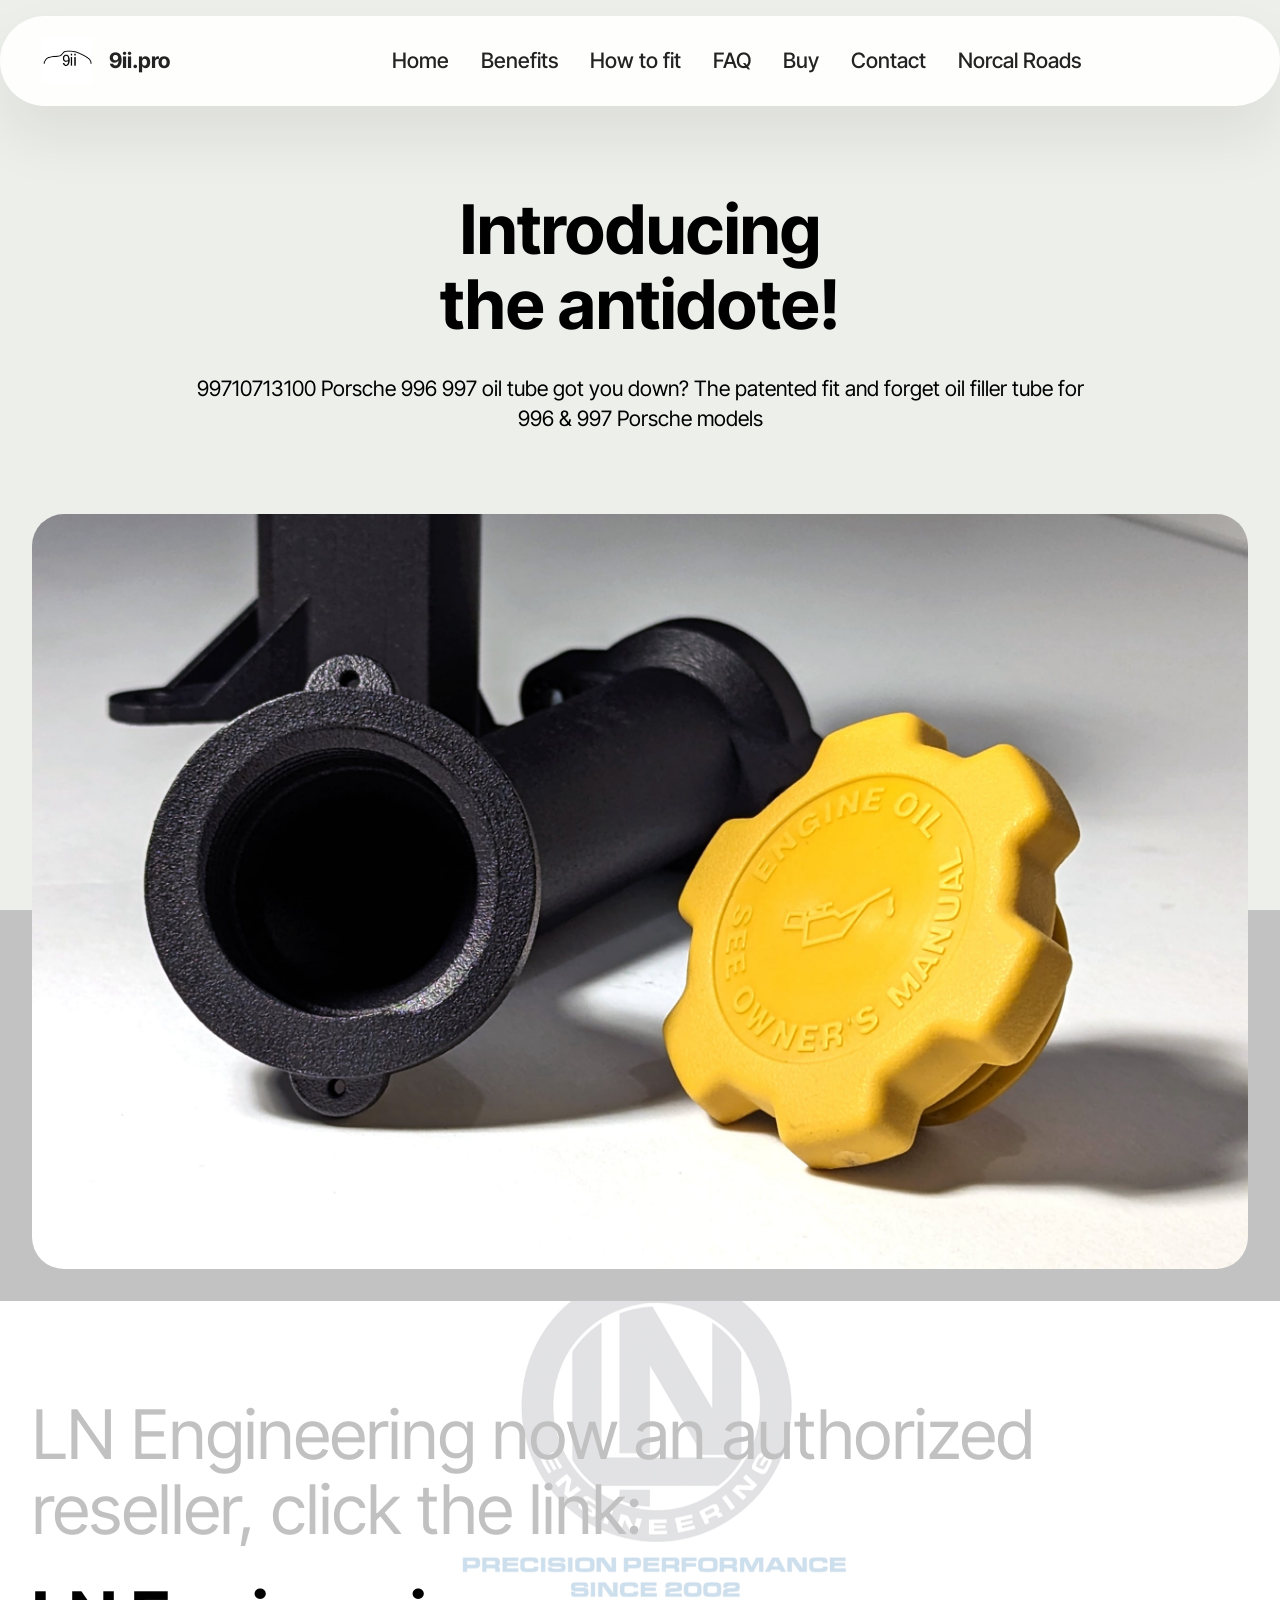
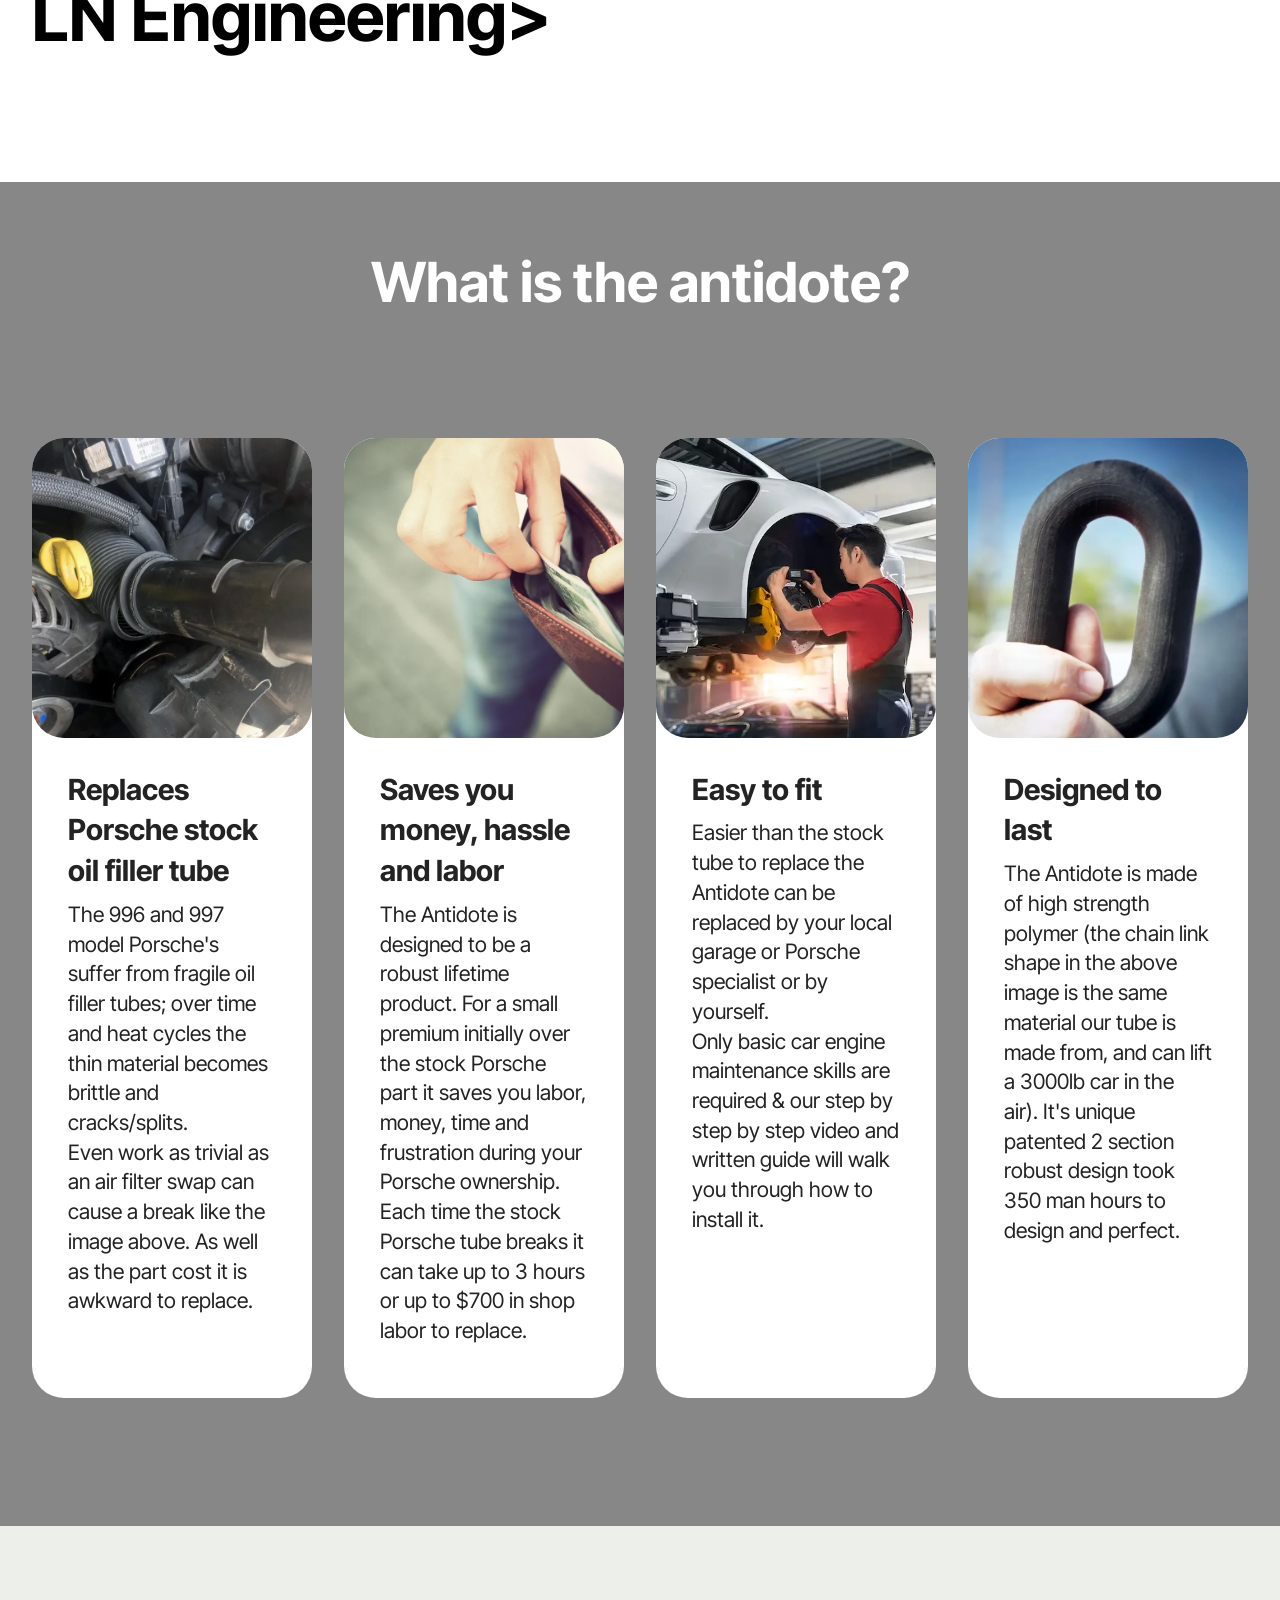
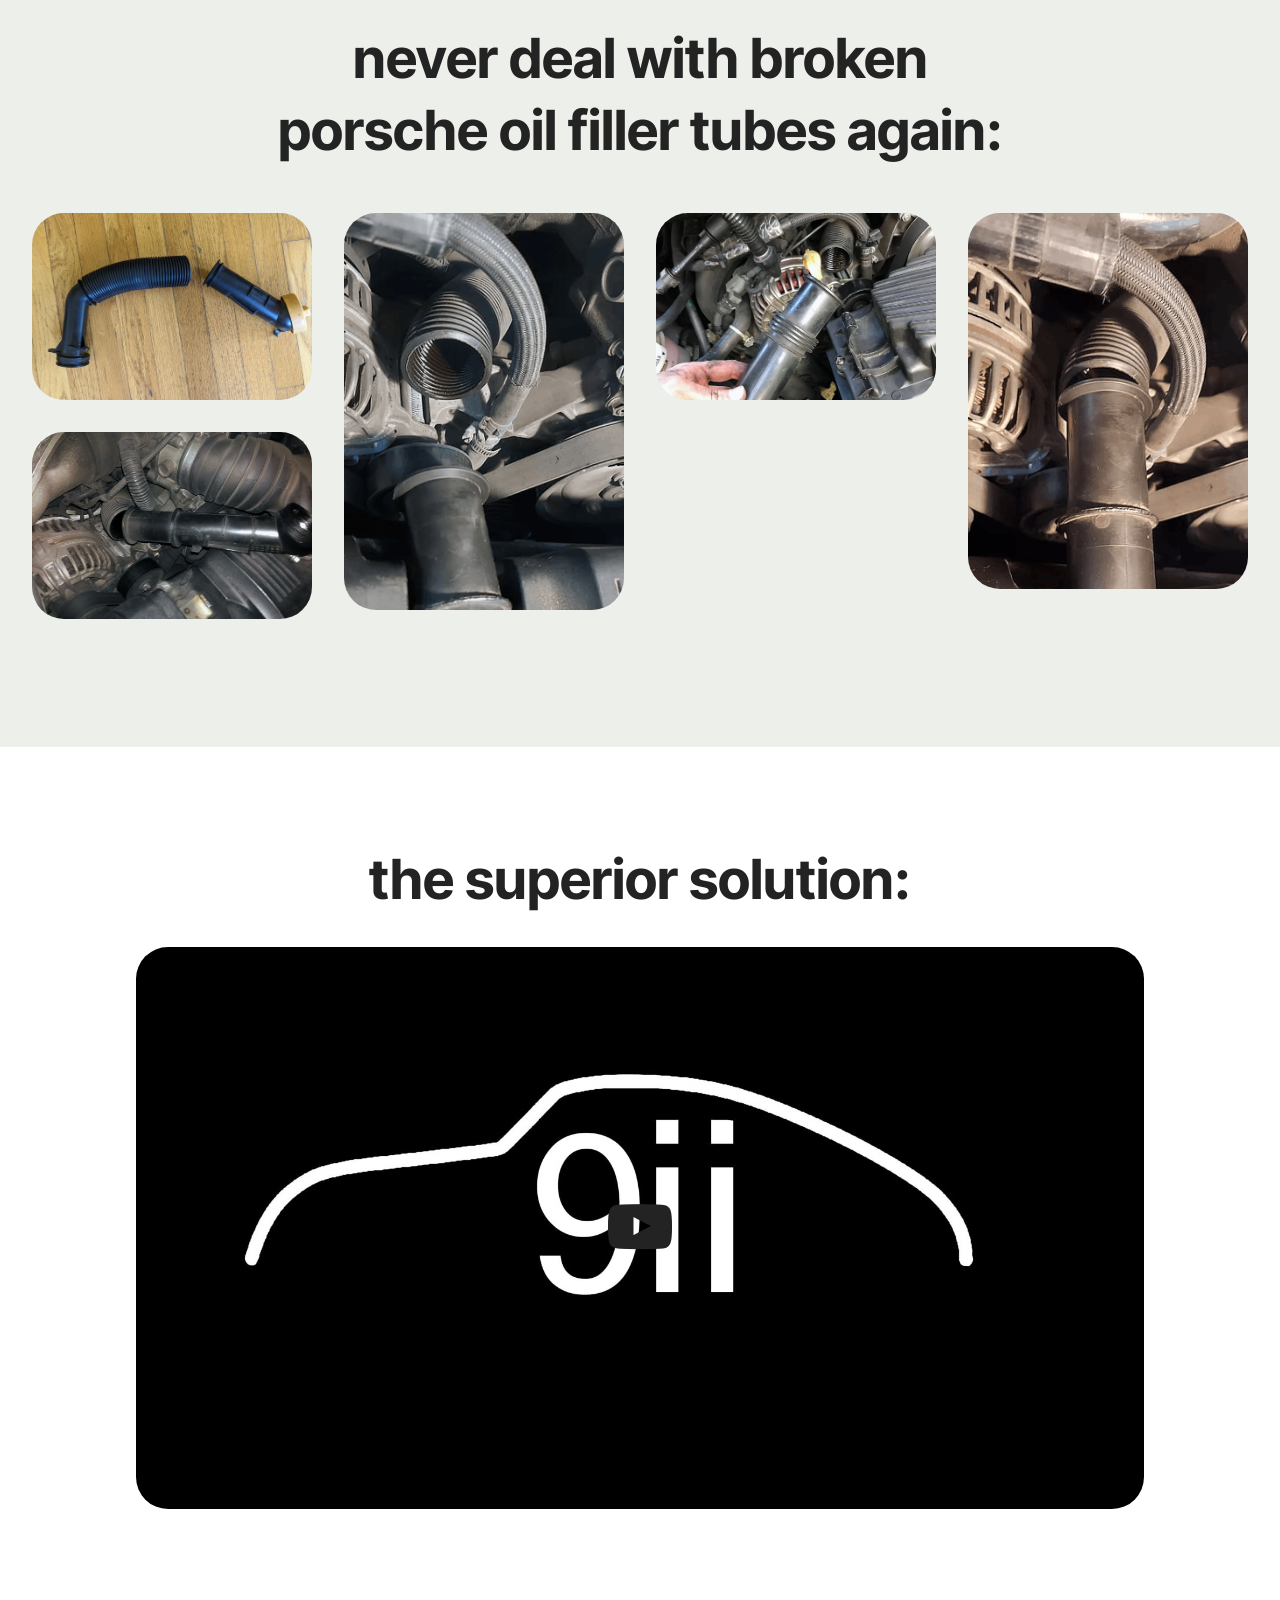
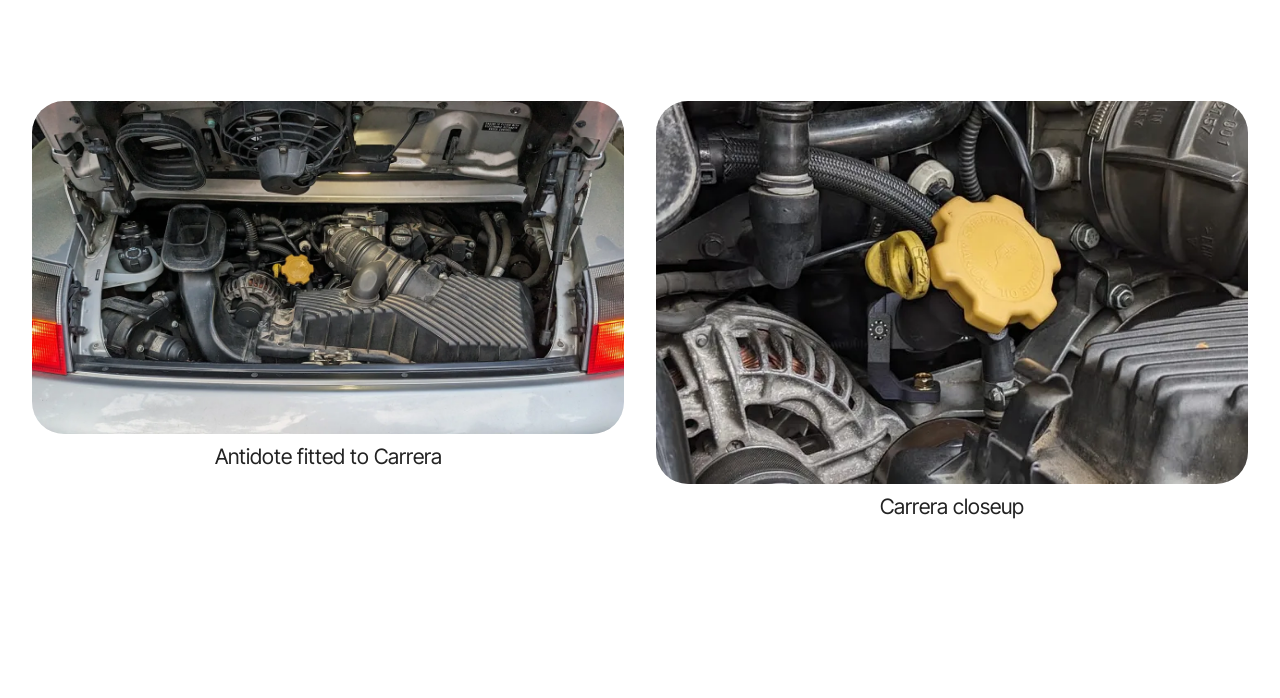
==== commit ce5ffbcf: "Add files via upload" ====
--- a/index.html
+++ b/index.html
@@ -21,7 +21,7 @@
   <link rel="stylesheet" href="assets/gallery/style.css">
   <link rel="preload" href="https://fonts.googleapis.com/css?family=Inter+Tight:100,200,300,400,500,600,700,800,900,100i,200i,300i,400i,500i,600i,700i,800i,900i&display=swap" as="style" onload="this.onload=null;this.rel='stylesheet'">
   <noscript><link rel="stylesheet" href="https://fonts.googleapis.com/css?family=Inter+Tight:100,200,300,400,500,600,700,800,900,100i,200i,300i,400i,500i,600i,700i,800i,900i&display=swap"></noscript>
-  <link rel="preload" as="style" href="assets/mobirise/css/mbr-additional.css?v=h12cUt"><link rel="stylesheet" href="assets/mobirise/css/mbr-additional.css?v=h12cUt" type="text/css">
+  <link rel="preload" as="style" href="assets/mobirise/css/mbr-additional.css?v=QaqZG7"><link rel="stylesheet" href="assets/mobirise/css/mbr-additional.css?v=QaqZG7" type="text/css">
 
   
   
@@ -130,10 +130,8 @@
 					<div class="item-content">
 						<h5 class="item-title mbr-fonts-style display-5"><strong>Replaces Porsche stock oil filler tube</strong></h5>
 						
-						<p class="mbr-text mbr-fonts-style display-7">The 996 and 997 model Porsche's suffer from fragile oil filler tubes; over time and heat cycles the thin material becomes brittle and cracks/splits.
-<br>
-<br>Even work as trivial as an air filter swap can cause a break like the image above. As well as the part cost it is awkward to replace.</p>
-						<div class="mbr-section-btn item-footer"><a href="" class="btn item-btn btn-primary display-7">Learn more</a></div>
+						<p class="mbr-text mbr-fonts-style display-7">The 996 and 997 model Porsche's suffer from fragile oil filler tubes; over time and heat cycles the thin material becomes brittle and cracks/splits.<br>Even work as trivial as an air filter swap can cause a break like the image above. As well as the part cost it is awkward to replace.</p>
+						
 					</div>
 
 				</div>
@@ -146,9 +144,8 @@
 					<div class="item-content">
 						<h5 class="item-title mbr-fonts-style display-5"><strong>Saves you money, hassle and labor</strong></h5>
 						
-						<p class="mbr-text mbr-fonts-style display-7">The Antidote is designed to be a robust lifetime product. For a small premium initially over the stock Porsche part it saves you labor, money, time and frustration during your Porsche ownership. 
-<br><br>Each time the stock Porsche tube breaks it can take up to 3 hours or up to $700 in shop labor to replace.</p>
-						<div class="mbr-section-btn item-footer"><a href="" class="btn item-btn btn-primary display-7">Learn more</a></div>
+						<p class="mbr-text mbr-fonts-style display-7">The Antidote is designed to be a robust lifetime product. For a small premium initially over the stock Porsche part it saves you labor, money, time and frustration during your Porsche ownership.<br>Each time the stock Porsche tube breaks it can take up to 3 hours or up to $700 in shop labor to replace.</p>
+						
 					</div>
 				</div>
 			</div>
@@ -160,11 +157,9 @@
 					<div class="item-content">
 						<h5 class="item-title mbr-fonts-style display-5"><strong>Easy to fit</strong></h5>
 						
-						<p class="mbr-text mbr-fonts-style display-7">Easier than the stock tube to replace the Antidote can be replaced by your local garage or Porsche specialist  or by yourself.
-<br><br>
-<br>Only basic car engine maintenance skills are required &amp; our step by step by step video and written guide will walk you through how to install it.<br>
+						<p class="mbr-text mbr-fonts-style display-7">Easier than the stock tube to replace the Antidote can be replaced by your local garage or Porsche specialist  or by yourself.<br>Only basic car engine maintenance skills are required &amp; our step by step by step video and written guide will walk you through how to install it.<br>
 						</p>
-						<div class="mbr-section-btn item-footer"><a href="" class="btn item-btn btn-primary display-7">Learn more</a></div>
+						
 					</div>
 				</div>
 			</div><div class="item features-image col-12 col-md-6 col-lg-3">
@@ -179,7 +174,7 @@
 <br>
 <br><br><br>
 						</p>
-						<div class="mbr-section-btn item-footer"><a href="" class="btn item-btn btn-primary display-7">Learn more</a></div>
+						
 					</div>
 				</div>
 			</div>
@@ -204,26 +199,26 @@
         </div>
         <div class="row mbr-gallery mbr-masonry" data-masonry="{&quot;percentPosition&quot;: true }">
             <div class="col-12 col-md-6 col-lg-3 item gallery-image">
-                <div class="item-wrapper" data-toggle="modal" data-bs-toggle="modal" data-target="#v9hVvbQR1r-modal" data-bs-target="#v9hVvbQR1r-modal">
-                    <img class="w-100" src="assets/images/broken1.webp" alt="Mobirise Website Builder" data-slide-to="0" data-bs-slide-to="0" data-target="#lb-v9hVvbQR1r" data-bs-target="#lb-v9hVvbQR1r">
-                    <div class="icon-wrapper">
-                        <span class="mobi-mbri mobi-mbri-search mbr-iconfont mbr-iconfont-btn"></span>
-                    </div>
-                </div>
-                
-            </div>
-            <div class="col-12 col-md-6 col-lg-3 item gallery-image">
-                <div class="item-wrapper" data-toggle="modal" data-bs-toggle="modal" data-target="#v9hVvbQR1r-modal" data-bs-target="#v9hVvbQR1r-modal">
-                    <img class="w-100" src="assets/images/broken2-603x854.png" alt="Mobirise Website Builder" data-slide-to="1" data-bs-slide-to="1" data-target="#lb-v9hVvbQR1r" data-bs-target="#lb-v9hVvbQR1r">
-                    <div class="icon-wrapper">
-                        <span class="mobi-mbri mobi-mbri-search mbr-iconfont mbr-iconfont-btn"></span>
-                    </div>
-                </div>
-                
-            </div>
-            <div class="col-12 col-md-6 col-lg-3 item gallery-image">
-                <div class="item-wrapper" data-toggle="modal" data-bs-toggle="modal" data-target="#v9hVvbQR1r-modal" data-bs-target="#v9hVvbQR1r-modal">
-                    <img class="w-100" src="assets/images/broken4.webp" alt="Mobirise Website Builder" data-slide-to="2" data-bs-slide-to="2" data-target="#lb-v9hVvbQR1r" data-bs-target="#lb-v9hVvbQR1r">
+                <div class="item-wrapper" data-toggle="modal" data-bs-toggle="modal" data-target="#vcGp2lLjOj-modal" data-bs-target="#vcGp2lLjOj-modal">
+                    <img class="w-100" src="assets/images/broken1.webp" alt="Mobirise Website Builder" data-slide-to="0" data-bs-slide-to="0" data-target="#lb-vcGp2lLjOj" data-bs-target="#lb-vcGp2lLjOj">
+                    <div class="icon-wrapper">
+                        <span class="mobi-mbri mobi-mbri-search mbr-iconfont mbr-iconfont-btn"></span>
+                    </div>
+                </div>
+                
+            </div>
+            <div class="col-12 col-md-6 col-lg-3 item gallery-image">
+                <div class="item-wrapper" data-toggle="modal" data-bs-toggle="modal" data-target="#vcGp2lLjOj-modal" data-bs-target="#vcGp2lLjOj-modal">
+                    <img class="w-100" src="assets/images/broken2-603x854.png" alt="Mobirise Website Builder" data-slide-to="1" data-bs-slide-to="1" data-target="#lb-vcGp2lLjOj" data-bs-target="#lb-vcGp2lLjOj">
+                    <div class="icon-wrapper">
+                        <span class="mobi-mbri mobi-mbri-search mbr-iconfont mbr-iconfont-btn"></span>
+                    </div>
+                </div>
+                
+            </div>
+            <div class="col-12 col-md-6 col-lg-3 item gallery-image">
+                <div class="item-wrapper" data-toggle="modal" data-bs-toggle="modal" data-target="#vcGp2lLjOj-modal" data-bs-target="#vcGp2lLjOj-modal">
+                    <img class="w-100" src="assets/images/broken4.webp" alt="Mobirise Website Builder" data-slide-to="2" data-bs-slide-to="2" data-target="#lb-vcGp2lLjOj" data-bs-target="#lb-vcGp2lLjOj">
                     <div class="icon-wrapper">
                         <span class="mobi-mbri mobi-mbri-search mbr-iconfont mbr-iconfont-btn"></span>
                     </div>
@@ -232,17 +227,17 @@
             </div>
             
             <div class="col-12 col-md-6 col-lg-3 item gallery-image">
-                <div class="item-wrapper" data-toggle="modal" data-bs-toggle="modal" data-target="#v9hVvbQR1r-modal" data-bs-target="#v9hVvbQR1r-modal">
-                    <img class="w-100" src="assets/images/broken3-637x854.png" alt="Mobirise Website Builder" data-slide-to="3" data-bs-slide-to="3" data-target="#lb-v9hVvbQR1r" data-bs-target="#lb-v9hVvbQR1r">
-                    <div class="icon-wrapper">
-                        <span class="mobi-mbri mobi-mbri-search mbr-iconfont mbr-iconfont-btn"></span>
-                    </div>
-                </div>
-                
-            </div>
-            <div class="col-12 col-md-6 col-lg-3 item gallery-image">
-                <div class="item-wrapper" data-toggle="modal" data-bs-toggle="modal" data-target="#v9hVvbQR1r-modal" data-bs-target="#v9hVvbQR1r-modal">
-                    <img class="w-100" src="assets/images/broken5.webp" alt="Mobirise Website Builder" data-slide-to="4" data-bs-slide-to="4" data-target="#lb-v9hVvbQR1r" data-bs-target="#lb-v9hVvbQR1r">
+                <div class="item-wrapper" data-toggle="modal" data-bs-toggle="modal" data-target="#vcGp2lLjOj-modal" data-bs-target="#vcGp2lLjOj-modal">
+                    <img class="w-100" src="assets/images/broken3-637x854.png" alt="Mobirise Website Builder" data-slide-to="3" data-bs-slide-to="3" data-target="#lb-vcGp2lLjOj" data-bs-target="#lb-vcGp2lLjOj">
+                    <div class="icon-wrapper">
+                        <span class="mobi-mbri mobi-mbri-search mbr-iconfont mbr-iconfont-btn"></span>
+                    </div>
+                </div>
+                
+            </div>
+            <div class="col-12 col-md-6 col-lg-3 item gallery-image">
+                <div class="item-wrapper" data-toggle="modal" data-bs-toggle="modal" data-target="#vcGp2lLjOj-modal" data-bs-target="#vcGp2lLjOj-modal">
+                    <img class="w-100" src="assets/images/broken5.webp" alt="Mobirise Website Builder" data-slide-to="4" data-bs-slide-to="4" data-target="#lb-vcGp2lLjOj" data-bs-target="#lb-vcGp2lLjOj">
                     <div class="icon-wrapper">
                         <span class="mobi-mbri mobi-mbri-search mbr-iconfont mbr-iconfont-btn"></span>
                     </div>
@@ -252,11 +247,11 @@
             
         </div>
 
-        <div class="modal mbr-slider" tabindex="-1" role="dialog" aria-hidden="true" id="v9hVvbQR1r-modal">
+        <div class="modal mbr-slider" tabindex="-1" role="dialog" aria-hidden="true" id="vcGp2lLjOj-modal">
             <div class="modal-dialog" role="document">
                 <div class="modal-content">
                     <div class="modal-body">
-                        <div class="carousel slide" id="lb-v9hVvbQR1r" data-interval="5000" data-bs-interval="5000">
+                        <div class="carousel slide" id="lb-vcGp2lLjOj" data-interval="5000" data-bs-interval="5000">
                             <div class="carousel-inner">
                                 <div class="carousel-item active">
                                     <img class="d-block w-100" src="assets/images/broken1.webp" alt="Mobirise Website Builder">
@@ -277,21 +272,21 @@
                                 
                             </div>
                             <ol class="carousel-indicators">
-                                <li data-slide-to="0" data-bs-slide-to="0" class="active" data-target="#lb-v9hVvbQR1r" data-bs-target="#lb-v9hVvbQR1r"></li>
-                                <li data-slide-to="1" data-bs-slide-to="1" data-target="#lb-v9hVvbQR1r" data-bs-target="#lb-v9hVvbQR1r"></li>
-                                <li data-slide-to="2" data-bs-slide-to="2" data-target="#lb-v9hVvbQR1r" data-bs-target="#lb-v9hVvbQR1r"></li>
-                                <li data-slide-to="3" data-bs-slide-to="3" data-target="#lb-v9hVvbQR1r" data-bs-target="#lb-v9hVvbQR1r"></li>
-                                <li data-slide-to="4" data-bs-slide-to="4" data-target="#lb-v9hVvbQR1r" data-bs-target="#lb-v9hVvbQR1r"></li>
+                                <li data-slide-to="0" data-bs-slide-to="0" class="active" data-target="#lb-vcGp2lLjOj" data-bs-target="#lb-vcGp2lLjOj"></li>
+                                <li data-slide-to="1" data-bs-slide-to="1" data-target="#lb-vcGp2lLjOj" data-bs-target="#lb-vcGp2lLjOj"></li>
+                                <li data-slide-to="2" data-bs-slide-to="2" data-target="#lb-vcGp2lLjOj" data-bs-target="#lb-vcGp2lLjOj"></li>
+                                <li data-slide-to="3" data-bs-slide-to="3" data-target="#lb-vcGp2lLjOj" data-bs-target="#lb-vcGp2lLjOj"></li>
+                                <li data-slide-to="4" data-bs-slide-to="4" data-target="#lb-vcGp2lLjOj" data-bs-target="#lb-vcGp2lLjOj"></li>
                                 
                                 
                             </ol>
                             <a role="button" href="" class="close" data-dismiss="modal" data-bs-dismiss="modal" aria-label="Close">
                             </a>
-                            <a class="carousel-control-prev carousel-control" role="button" data-slide="prev" data-bs-slide="prev" href="#lb-v9hVvbQR1r">
+                            <a class="carousel-control-prev carousel-control" role="button" data-slide="prev" data-bs-slide="prev" href="#lb-vcGp2lLjOj">
                                 <span class="mobi-mbri mobi-mbri-arrow-prev" aria-hidden="true"></span>
                                 <span class="sr-only visually-hidden">Previous</span>
                             </a>
-                            <a class="carousel-control-next carousel-control" role="button" data-slide="next" data-bs-slide="next" href="#lb-v9hVvbQR1r">
+                            <a class="carousel-control-next carousel-control" role="button" data-slide="next" data-bs-slide="next" href="#lb-vcGp2lLjOj">
                                 <span class="mobi-mbri mobi-mbri-arrow-next" aria-hidden="true"></span>
                                 <span class="sr-only visually-hidden">Next</span>
                             </a>
@@ -352,18 +347,18 @@
             <div class="col-12 col-lg-6">
                 <div class="image-wrapper">
                     <img src="assets/images/anti2.webp" alt="Mobirise Website Builder">
-                    <p class="mbr-text mbr-fonts-style mt-2 align-center display-4"></p>
+                    <p class="mbr-text mbr-fonts-style mt-2 align-center display-4">Carrera closeup</p>
                 </div>
             </div>
             <div class="col-12 col-lg-6">
                 <div class="image-wrapper">
                     <img src="assets/images/anti1.webp" alt="Mobirise Website Builder">
-                    <p class="mbr-text mbr-fonts-style mt-2 align-center display-4"></p>
-                </div>
-            </div>
-        </div>
-    </div>
-</section><section class="display-7" style="padding: 0;align-items: center;justify-content: center;flex-wrap: wrap;    align-content: center;display: flex;position: relative;height: 4rem;"><a href="https://mobiri.se/" style="flex: 1 1;height: 4rem;position: absolute;width: 100%;z-index: 1;"><img alt="" style="height: 4rem;" src="[data-uri]"></a><p style="margin: 0;text-align: center;" class="display-7">&#8204;</p><a style="z-index:1" href="https://mobirise.com/builder/no-code-website-builder.html">No Code Website Builder</a></section><script src="assets/bootstrap/js/bootstrap.bundle.min.js"></script>  <script src="assets/parallax/jarallax.js"></script>  <script src="assets/smoothscroll/smooth-scroll.js"></script>  <script src="assets/ytplayer/index.js"></script>  <script src="assets/dropdown/js/navbar-dropdown.js"></script>  <script src="assets/masonry/masonry.pkgd.min.js"></script>  <script src="assets/imagesloaded/imagesloaded.pkgd.min.js"></script>  <script src="assets/playervimeo/vimeo_player.js"></script>  <script src="assets/theme/js/script.js"></script>  <script src="assets/gallery/player.min.js"></script>  <script src="assets/gallery/script.js"></script>  
+                    <p class="mbr-text mbr-fonts-style mt-2 align-center display-4">Antidote fitted to Carrera</p>
+                </div>
+            </div>
+        </div>
+    </div>
+</section><section class="display-7" style="padding: 0;align-items: center;justify-content: center;flex-wrap: wrap;    align-content: center;display: flex;position: relative;height: 4rem;"><a href="https://mobiri.se/" style="flex: 1 1;height: 4rem;position: absolute;width: 100%;z-index: 1;"><img alt="" style="height: 4rem;" src="[data-uri]"></a><p style="margin: 0;text-align: center;" class="display-7">&#8204;</p><a style="z-index:1" href="https://mobirise.com/drag-drop-website-builder.html">Drag and Drop Website Builder</a></section><script src="assets/bootstrap/js/bootstrap.bundle.min.js"></script>  <script src="assets/parallax/jarallax.js"></script>  <script src="assets/smoothscroll/smooth-scroll.js"></script>  <script src="assets/ytplayer/index.js"></script>  <script src="assets/dropdown/js/navbar-dropdown.js"></script>  <script src="assets/masonry/masonry.pkgd.min.js"></script>  <script src="assets/imagesloaded/imagesloaded.pkgd.min.js"></script>  <script src="assets/playervimeo/vimeo_player.js"></script>  <script src="assets/theme/js/script.js"></script>  <script src="assets/gallery/player.min.js"></script>  <script src="assets/gallery/script.js"></script>  
   
   
   <input name="animation" type="hidden">
--- a/assets/mobirise/css/mbr-additional.css
+++ b/assets/mobirise/css/mbr-additional.css
@@ -147,7 +147,7 @@
   border-radius: 4px;
 }
 .bg-primary {
-  background-color: #164fd3 !important;
+  background-color: #000000 !important;
 }
 .bg-success {
   background-color: #3a341c !important;
@@ -163,8 +163,8 @@
 }
 .btn-primary,
 .btn-primary:active {
-  background-color: #164fd3 !important;
-  border-color: #164fd3 !important;
+  background-color: #000000 !important;
+  border-color: #000000 !important;
   color: #ffffff !important;
   box-shadow: none;
 }
@@ -173,15 +173,15 @@
 .btn-primary.focus,
 .btn-primary.active {
   color: inherit;
-  background-color: #326aea !important;
-  border-color: #326aea !important;
+  background-color: #1a1a1a !important;
+  border-color: #1a1a1a !important;
   box-shadow: none;
 }
 .btn-primary.disabled,
 .btn-primary:disabled {
   color: #ffffff !important;
-  background-color: #326aea !important;
-  border-color: #326aea !important;
+  background-color: #1a1a1a !important;
+  border-color: #1a1a1a !important;
 }
 .btn-secondary,
 .btn-secondary:active {
@@ -340,23 +340,23 @@
 .btn-primary-outline,
 .btn-primary-outline:active {
   background-color: transparent !important;
-  border-color: #164fd3;
-  color: #164fd3;
+  border-color: #000000;
+  color: #000000;
 }
 .btn-primary-outline:hover,
 .btn-primary-outline:focus,
 .btn-primary-outline.focus,
 .btn-primary-outline.active {
-  color: #0e3284 !important;
+  color: #000000 !important;
   background-color: transparent !important;
-  border-color: #0e3284 !important;
+  border-color: #000000 !important;
   box-shadow: none !important;
 }
 .btn-primary-outline.disabled,
 .btn-primary-outline:disabled {
   color: #ffffff !important;
-  background-color: #164fd3 !important;
-  border-color: #164fd3 !important;
+  background-color: #000000 !important;
+  border-color: #000000 !important;
 }
 .btn-secondary-outline,
 .btn-secondary-outline:active {
@@ -506,7 +506,7 @@
   border-color: #fafafa !important;
 }
 .text-primary {
-  color: #164fd3 !important;
+  color: #000000 !important;
 }
 .text-secondary {
   color: #ffd7ef !important;
@@ -532,7 +532,7 @@
 a.text-primary:hover,
 a.text-primary:focus,
 a.text-primary.active {
-  color: #0c2c77 !important;
+  color: #000000 !important;
 }
 a.text-secondary:hover,
 a.text-secondary:focus,
@@ -578,7 +578,7 @@
   background-position: 0 1.2em;
 }
 .nav-tabs .nav-link.active {
-  color: #164fd3;
+  color: #000000;
 }
 .nav-tabs .nav-link:not(.active) {
   color: #232323;
@@ -602,8 +602,8 @@
   border-radius: 100px !important;
 }
 .mbr-gallery-filter li.active .btn {
-  background-color: #164fd3;
-  border-color: #164fd3;
+  background-color: #000000;
+  border-color: #000000;
   color: #ffffff;
 }
 .mbr-gallery-filter li.active .btn:focus {
@@ -614,11 +614,11 @@
 }
 a,
 a:hover {
-  color: #164fd3;
+  color: #000000;
 }
 .mbr-plan-header.bg-primary .mbr-plan-subtitle,
 .mbr-plan-header.bg-primary .mbr-plan-price-desc {
-  color: #bdcff8;
+  color: #b3b3b3;
 }
 .mbr-plan-header.bg-success .mbr-plan-subtitle,
 .mbr-plan-header.bg-success .mbr-plan-price-desc {
@@ -653,7 +653,7 @@
 .form-control:hover,
 .form-control:focus {
   box-shadow: rgba(0, 0, 0, 0.07) 0px 1px 1px 0px, rgba(0, 0, 0, 0.07) 0px 1px 3px 0px, rgba(0, 0, 0, 0.03) 0px 0px 0px 1px;
-  border-color: #164fd3 !important;
+  border-color: #000000 !important;
 }
 .form-control:-webkit-input-placeholder {
   font-family: 'Inter Tight', sans-serif;
@@ -665,7 +665,7 @@
   font-size: 1.75rem;
 }
 blockquote {
-  border-color: #164fd3;
+  border-color: #000000;
 }
 /* Forms */
 .mbr-form .input-group-btn .btn {
@@ -683,14 +683,14 @@
 }
 .jq-selectbox li:hover,
 .jq-selectbox li.selected {
-  background-color: #164fd3;
+  background-color: #000000;
   color: #ffffff;
 }
 .jq-number__spin {
   transition: 0.25s ease;
 }
 .jq-number__spin:hover {
-  border-color: #164fd3;
+  border-color: #000000;
 }
 .jq-selectbox .jq-selectbox__trigger-arrow,
 .jq-number__spin.minus:after,
@@ -702,14 +702,14 @@
 .jq-selectbox:hover .jq-selectbox__trigger-arrow,
 .jq-number__spin.minus:hover:after,
 .jq-number__spin.plus:hover:after {
-  border-top-color: #164fd3;
-  border-bottom-color: #164fd3;
+  border-top-color: #000000;
+  border-bottom-color: #000000;
 }
 .xdsoft_datetimepicker .xdsoft_calendar td.xdsoft_default,
 .xdsoft_datetimepicker .xdsoft_calendar td.xdsoft_current,
 .xdsoft_datetimepicker .xdsoft_timepicker .xdsoft_time_box > div > div.xdsoft_current {
   color: #ffffff !important;
-  background-color: #164fd3 !important;
+  background-color: #000000 !important;
   box-shadow: none !important;
 }
 .xdsoft_datetimepicker .xdsoft_calendar td:hover,
@@ -740,7 +740,7 @@
   top: 50%;
   left: 50%;
   transform: translateX(-50%) translateY(-50%);
-  background-image: url("data:image/svg+xml;charset=UTF-8,%3csvg width='32' height='32' viewBox='0 0 64 64' xmlns='http://www.w3.org/2000/svg' stroke='%23164fd3' %3e%3cg fill='none' fill-rule='evenodd'%3e%3cg transform='translate(16 16)' stroke-width='2'%3e%3ccircle stroke-opacity='.5' cx='16' cy='16' r='16'/%3e%3cpath d='M32 16c0-9.94-8.06-16-16-16'%3e%3canimateTransform attributeName='transform' type='rotate' from='0 16 16' to='360 16 16' dur='1s' repeatCount='indefinite'/%3e%3c/path%3e%3c/g%3e%3c/g%3e%3c/svg%3e");
+  background-image: url("data:image/svg+xml;charset=UTF-8,%3csvg width='32' height='32' viewBox='0 0 64 64' xmlns='http://www.w3.org/2000/svg' stroke='%23000000' %3e%3cg fill='none' fill-rule='evenodd'%3e%3cg transform='translate(16 16)' stroke-width='2'%3e%3ccircle stroke-opacity='.5' cx='16' cy='16' r='16'/%3e%3cpath d='M32 16c0-9.94-8.06-16-16-16'%3e%3canimateTransform attributeName='transform' type='rotate' from='0 16 16' to='360 16 16' dur='1s' repeatCount='indefinite'/%3e%3c/path%3e%3c/g%3e%3c/g%3e%3c/svg%3e");
 }
 section.lazy-placeholder:after {
   opacity: 0.5;
@@ -3059,6 +3059,59 @@
     padding: 2rem;
   }
 }
+.cid-vcoIJATrZr {
+  padding-top: 6rem;
+  padding-bottom: 6rem;
+  background-color: #edefeb;
+}
+.cid-vcoIJATrZr .mbr-fallback-image.disabled {
+  display: none;
+}
+.cid-vcoIJATrZr .mbr-fallback-image {
+  display: block;
+  background-size: cover;
+  background-position: center center;
+  width: 100%;
+  height: 100%;
+  position: absolute;
+  top: 0;
+}
+.cid-vcoIJATrZr .card-wrapper {
+  border-radius: 4px;
+}
+@media (max-width: 767px) {
+  .cid-vcoIJATrZr .card-wrapper {
+    padding: 1.5rem;
+  }
+}
+@media (min-width: 768px) and (max-width: 991px) {
+  .cid-vcoIJATrZr .card-wrapper {
+    padding: 2.25rem;
+  }
+}
+@media (min-width: 992px) {
+  .cid-vcoIJATrZr .card-wrapper {
+    padding: 4rem;
+  }
+}
+.cid-vcoIJATrZr .wrap {
+  background: url("../../../assets/images/6959653638-cca0632579-b-1024x768.jpg");
+  background-repeat: no-repeat;
+  background-position: center;
+  background-size: cover;
+}
+.cid-vcoIJATrZr .wrap .inner-wrap {
+  padding: 40px;
+}
+.cid-vcoIJATrZr .card-title {
+  color: #ff7d19;
+  text-align: left;
+}
+.cid-vcoIJATrZr .mbr-text,
+.cid-vcoIJATrZr .mbr-section-btn {
+  color: #ff7d19;
+  text-align: justify;
+}
 .cid-tJS6tZXiPa {
   z-index: 1000;
   width: 100%;
--- a/assets/mobirise/css/mbr-additional.css
+++ b/assets/mobirise/css/mbr-additional.css
@@ -147,7 +147,7 @@
   border-radius: 4px;
 }
 .bg-primary {
-  background-color: #164fd3 !important;
+  background-color: #000000 !important;
 }
 .bg-success {
   background-color: #3a341c !important;
@@ -163,8 +163,8 @@
 }
 .btn-primary,
 .btn-primary:active {
-  background-color: #164fd3 !important;
-  border-color: #164fd3 !important;
+  background-color: #000000 !important;
+  border-color: #000000 !important;
   color: #ffffff !important;
   box-shadow: none;
 }
@@ -173,15 +173,15 @@
 .btn-primary.focus,
 .btn-primary.active {
   color: inherit;
-  background-color: #326aea !important;
-  border-color: #326aea !important;
+  background-color: #1a1a1a !important;
+  border-color: #1a1a1a !important;
   box-shadow: none;
 }
 .btn-primary.disabled,
 .btn-primary:disabled {
   color: #ffffff !important;
-  background-color: #326aea !important;
-  border-color: #326aea !important;
+  background-color: #1a1a1a !important;
+  border-color: #1a1a1a !important;
 }
 .btn-secondary,
 .btn-secondary:active {
@@ -340,23 +340,23 @@
 .btn-primary-outline,
 .btn-primary-outline:active {
   background-color: transparent !important;
-  border-color: #164fd3;
-  color: #164fd3;
+  border-color: #000000;
+  color: #000000;
 }
 .btn-primary-outline:hover,
 .btn-primary-outline:focus,
 .btn-primary-outline.focus,
 .btn-primary-outline.active {
-  color: #0e3284 !important;
+  color: #000000 !important;
   background-color: transparent !important;
-  border-color: #0e3284 !important;
+  border-color: #000000 !important;
   box-shadow: none !important;
 }
 .btn-primary-outline.disabled,
 .btn-primary-outline:disabled {
   color: #ffffff !important;
-  background-color: #164fd3 !important;
-  border-color: #164fd3 !important;
+  background-color: #000000 !important;
+  border-color: #000000 !important;
 }
 .btn-secondary-outline,
 .btn-secondary-outline:active {
@@ -506,7 +506,7 @@
   border-color: #fafafa !important;
 }
 .text-primary {
-  color: #164fd3 !important;
+  color: #000000 !important;
 }
 .text-secondary {
   color: #ffd7ef !important;
@@ -532,7 +532,7 @@
 a.text-primary:hover,
 a.text-primary:focus,
 a.text-primary.active {
-  color: #0c2c77 !important;
+  color: #000000 !important;
 }
 a.text-secondary:hover,
 a.text-secondary:focus,
@@ -578,7 +578,7 @@
   background-position: 0 1.2em;
 }
 .nav-tabs .nav-link.active {
-  color: #164fd3;
+  color: #000000;
 }
 .nav-tabs .nav-link:not(.active) {
   color: #232323;
@@ -602,8 +602,8 @@
   border-radius: 100px !important;
 }
 .mbr-gallery-filter li.active .btn {
-  background-color: #164fd3;
-  border-color: #164fd3;
+  background-color: #000000;
+  border-color: #000000;
   color: #ffffff;
 }
 .mbr-gallery-filter li.active .btn:focus {
@@ -614,11 +614,11 @@
 }
 a,
 a:hover {
-  color: #164fd3;
+  color: #000000;
 }
 .mbr-plan-header.bg-primary .mbr-plan-subtitle,
 .mbr-plan-header.bg-primary .mbr-plan-price-desc {
-  color: #bdcff8;
+  color: #b3b3b3;
 }
 .mbr-plan-header.bg-success .mbr-plan-subtitle,
 .mbr-plan-header.bg-success .mbr-plan-price-desc {
@@ -653,7 +653,7 @@
 .form-control:hover,
 .form-control:focus {
   box-shadow: rgba(0, 0, 0, 0.07) 0px 1px 1px 0px, rgba(0, 0, 0, 0.07) 0px 1px 3px 0px, rgba(0, 0, 0, 0.03) 0px 0px 0px 1px;
-  border-color: #164fd3 !important;
+  border-color: #000000 !important;
 }
 .form-control:-webkit-input-placeholder {
   font-family: 'Inter Tight', sans-serif;
@@ -665,7 +665,7 @@
   font-size: 1.75rem;
 }
 blockquote {
-  border-color: #164fd3;
+  border-color: #000000;
 }
 /* Forms */
 .mbr-form .input-group-btn .btn {
@@ -683,14 +683,14 @@
 }
 .jq-selectbox li:hover,
 .jq-selectbox li.selected {
-  background-color: #164fd3;
+  background-color: #000000;
   color: #ffffff;
 }
 .jq-number__spin {
   transition: 0.25s ease;
 }
 .jq-number__spin:hover {
-  border-color: #164fd3;
+  border-color: #000000;
 }
 .jq-selectbox .jq-selectbox__trigger-arrow,
 .jq-number__spin.minus:after,
@@ -702,14 +702,14 @@
 .jq-selectbox:hover .jq-selectbox__trigger-arrow,
 .jq-number__spin.minus:hover:after,
 .jq-number__spin.plus:hover:after {
-  border-top-color: #164fd3;
-  border-bottom-color: #164fd3;
+  border-top-color: #000000;
+  border-bottom-color: #000000;
 }
 .xdsoft_datetimepicker .xdsoft_calendar td.xdsoft_default,
 .xdsoft_datetimepicker .xdsoft_calendar td.xdsoft_current,
 .xdsoft_datetimepicker .xdsoft_timepicker .xdsoft_time_box > div > div.xdsoft_current {
   color: #ffffff !important;
-  background-color: #164fd3 !important;
+  background-color: #000000 !important;
   box-shadow: none !important;
 }
 .xdsoft_datetimepicker .xdsoft_calendar td:hover,
@@ -740,7 +740,7 @@
   top: 50%;
   left: 50%;
   transform: translateX(-50%) translateY(-50%);
-  background-image: url("data:image/svg+xml;charset=UTF-8,%3csvg width='32' height='32' viewBox='0 0 64 64' xmlns='http://www.w3.org/2000/svg' stroke='%23164fd3' %3e%3cg fill='none' fill-rule='evenodd'%3e%3cg transform='translate(16 16)' stroke-width='2'%3e%3ccircle stroke-opacity='.5' cx='16' cy='16' r='16'/%3e%3cpath d='M32 16c0-9.94-8.06-16-16-16'%3e%3canimateTransform attributeName='transform' type='rotate' from='0 16 16' to='360 16 16' dur='1s' repeatCount='indefinite'/%3e%3c/path%3e%3c/g%3e%3c/g%3e%3c/svg%3e");
+  background-image: url("data:image/svg+xml;charset=UTF-8,%3csvg width='32' height='32' viewBox='0 0 64 64' xmlns='http://www.w3.org/2000/svg' stroke='%23000000' %3e%3cg fill='none' fill-rule='evenodd'%3e%3cg transform='translate(16 16)' stroke-width='2'%3e%3ccircle stroke-opacity='.5' cx='16' cy='16' r='16'/%3e%3cpath d='M32 16c0-9.94-8.06-16-16-16'%3e%3canimateTransform attributeName='transform' type='rotate' from='0 16 16' to='360 16 16' dur='1s' repeatCount='indefinite'/%3e%3c/path%3e%3c/g%3e%3c/g%3e%3c/svg%3e");
 }
 section.lazy-placeholder:after {
   opacity: 0.5;
@@ -3059,6 +3059,59 @@
     padding: 2rem;
   }
 }
+.cid-vcoIJATrZr {
+  padding-top: 6rem;
+  padding-bottom: 6rem;
+  background-color: #edefeb;
+}
+.cid-vcoIJATrZr .mbr-fallback-image.disabled {
+  display: none;
+}
+.cid-vcoIJATrZr .mbr-fallback-image {
+  display: block;
+  background-size: cover;
+  background-position: center center;
+  width: 100%;
+  height: 100%;
+  position: absolute;
+  top: 0;
+}
+.cid-vcoIJATrZr .card-wrapper {
+  border-radius: 4px;
+}
+@media (max-width: 767px) {
+  .cid-vcoIJATrZr .card-wrapper {
+    padding: 1.5rem;
+  }
+}
+@media (min-width: 768px) and (max-width: 991px) {
+  .cid-vcoIJATrZr .card-wrapper {
+    padding: 2.25rem;
+  }
+}
+@media (min-width: 992px) {
+  .cid-vcoIJATrZr .card-wrapper {
+    padding: 4rem;
+  }
+}
+.cid-vcoIJATrZr .wrap {
+  background: url("../../../assets/images/6959653638-cca0632579-b-1024x768.jpg");
+  background-repeat: no-repeat;
+  background-position: center;
+  background-size: cover;
+}
+.cid-vcoIJATrZr .wrap .inner-wrap {
+  padding: 40px;
+}
+.cid-vcoIJATrZr .card-title {
+  color: #ff7d19;
+  text-align: left;
+}
+.cid-vcoIJATrZr .mbr-text,
+.cid-vcoIJATrZr .mbr-section-btn {
+  color: #ff7d19;
+  text-align: justify;
+}
 .cid-tJS6tZXiPa {
   z-index: 1000;
   width: 100%;
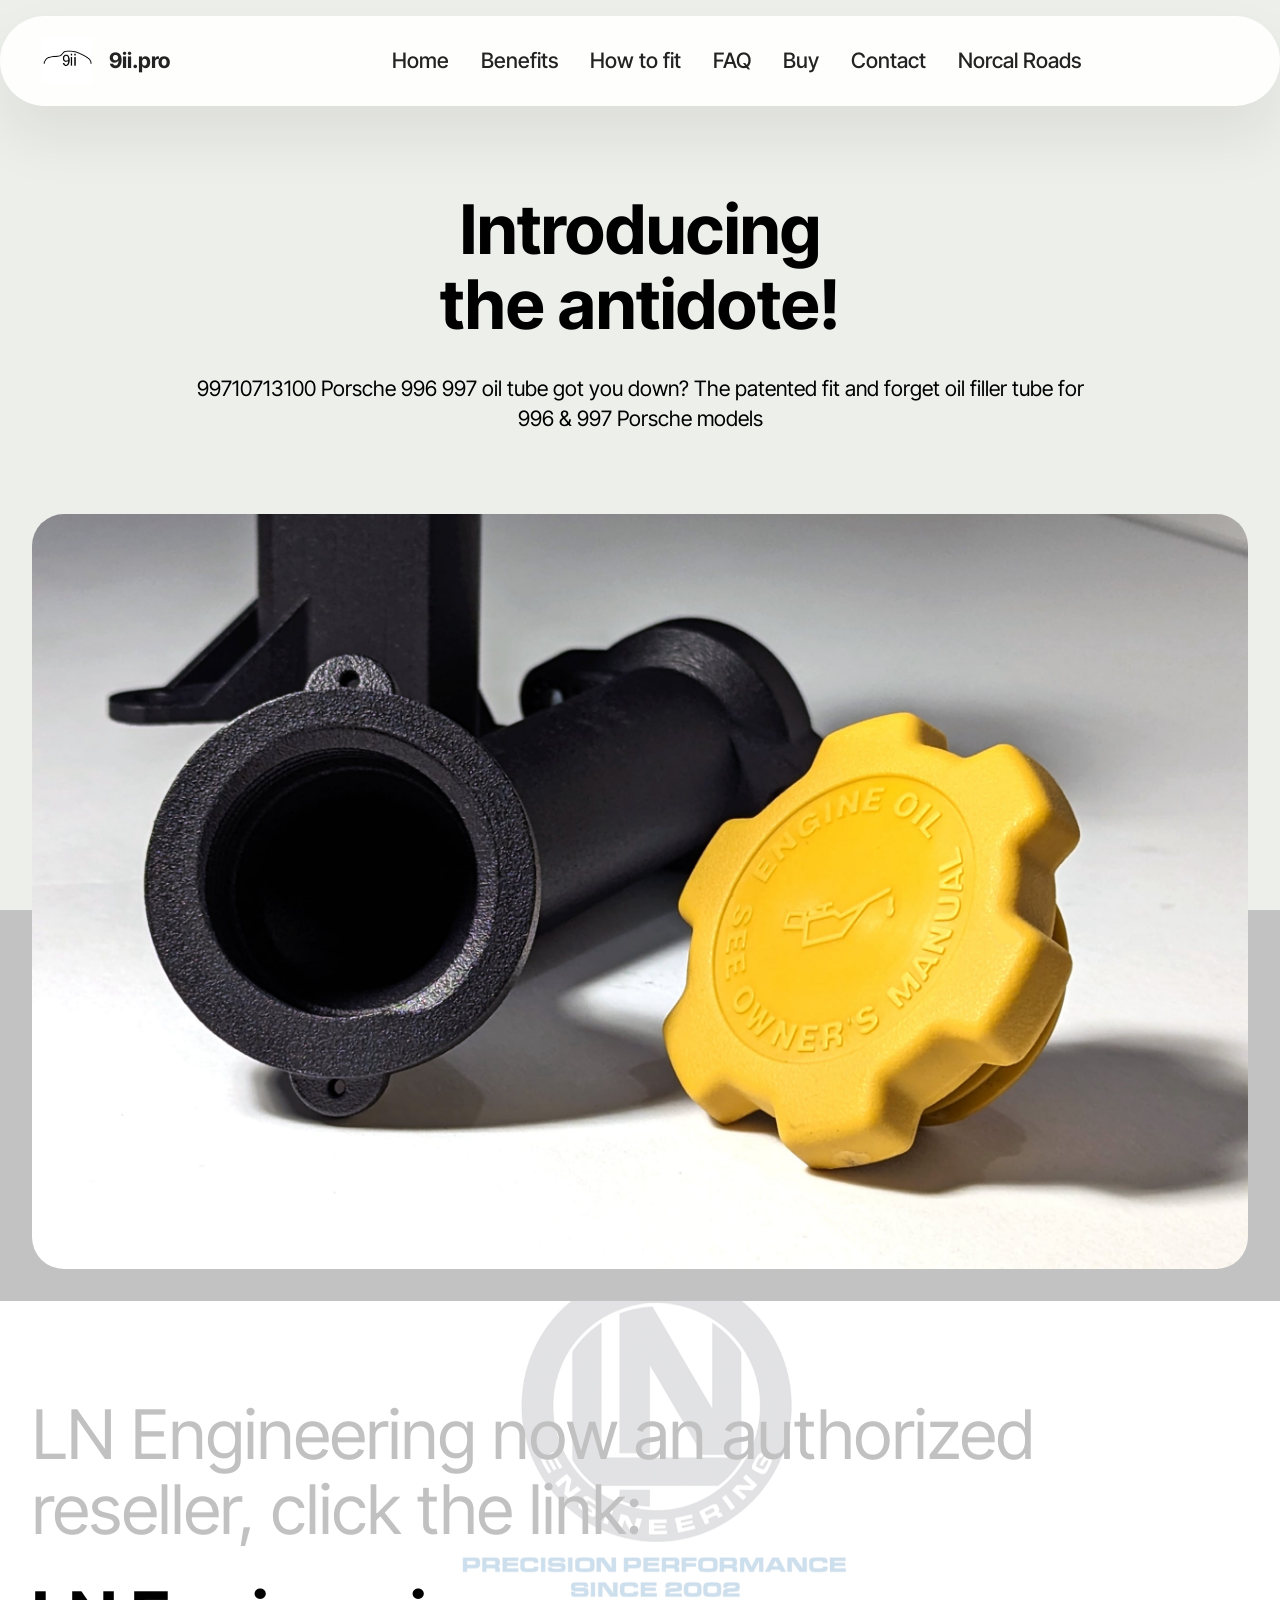
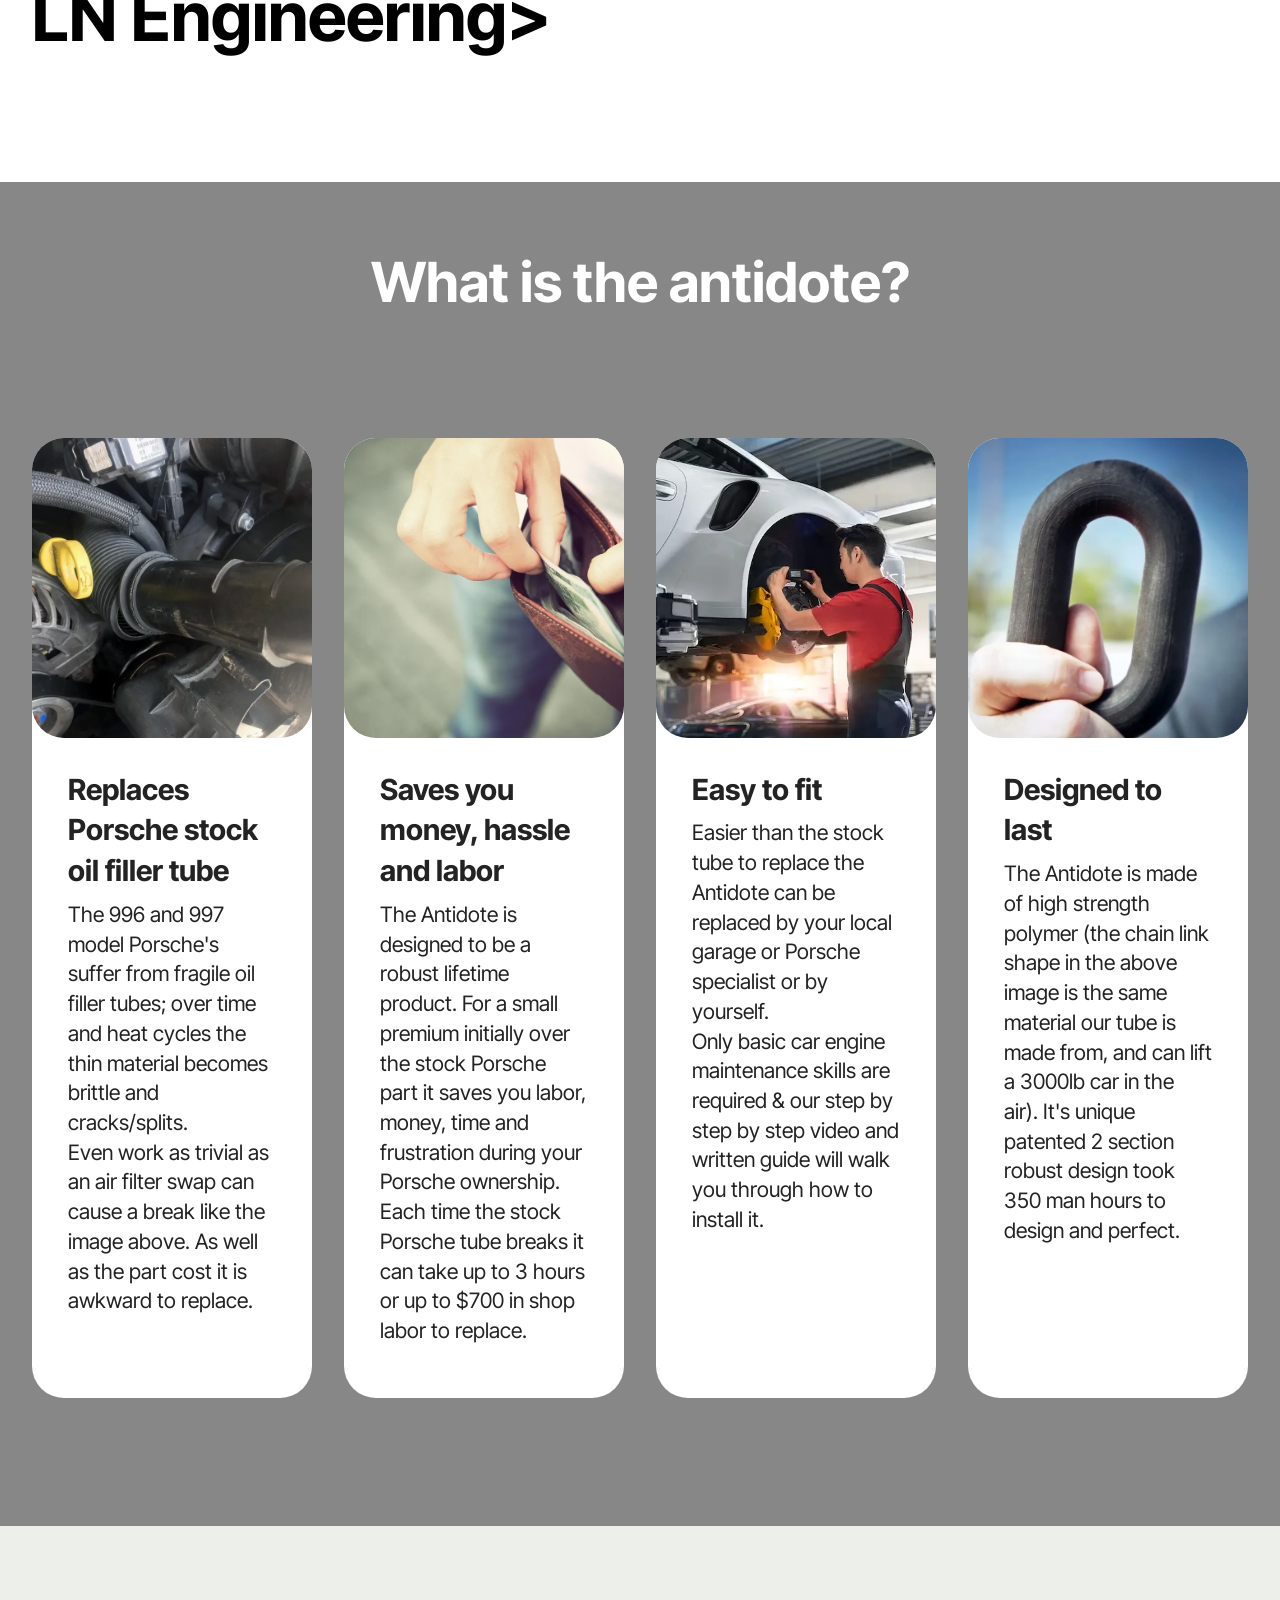
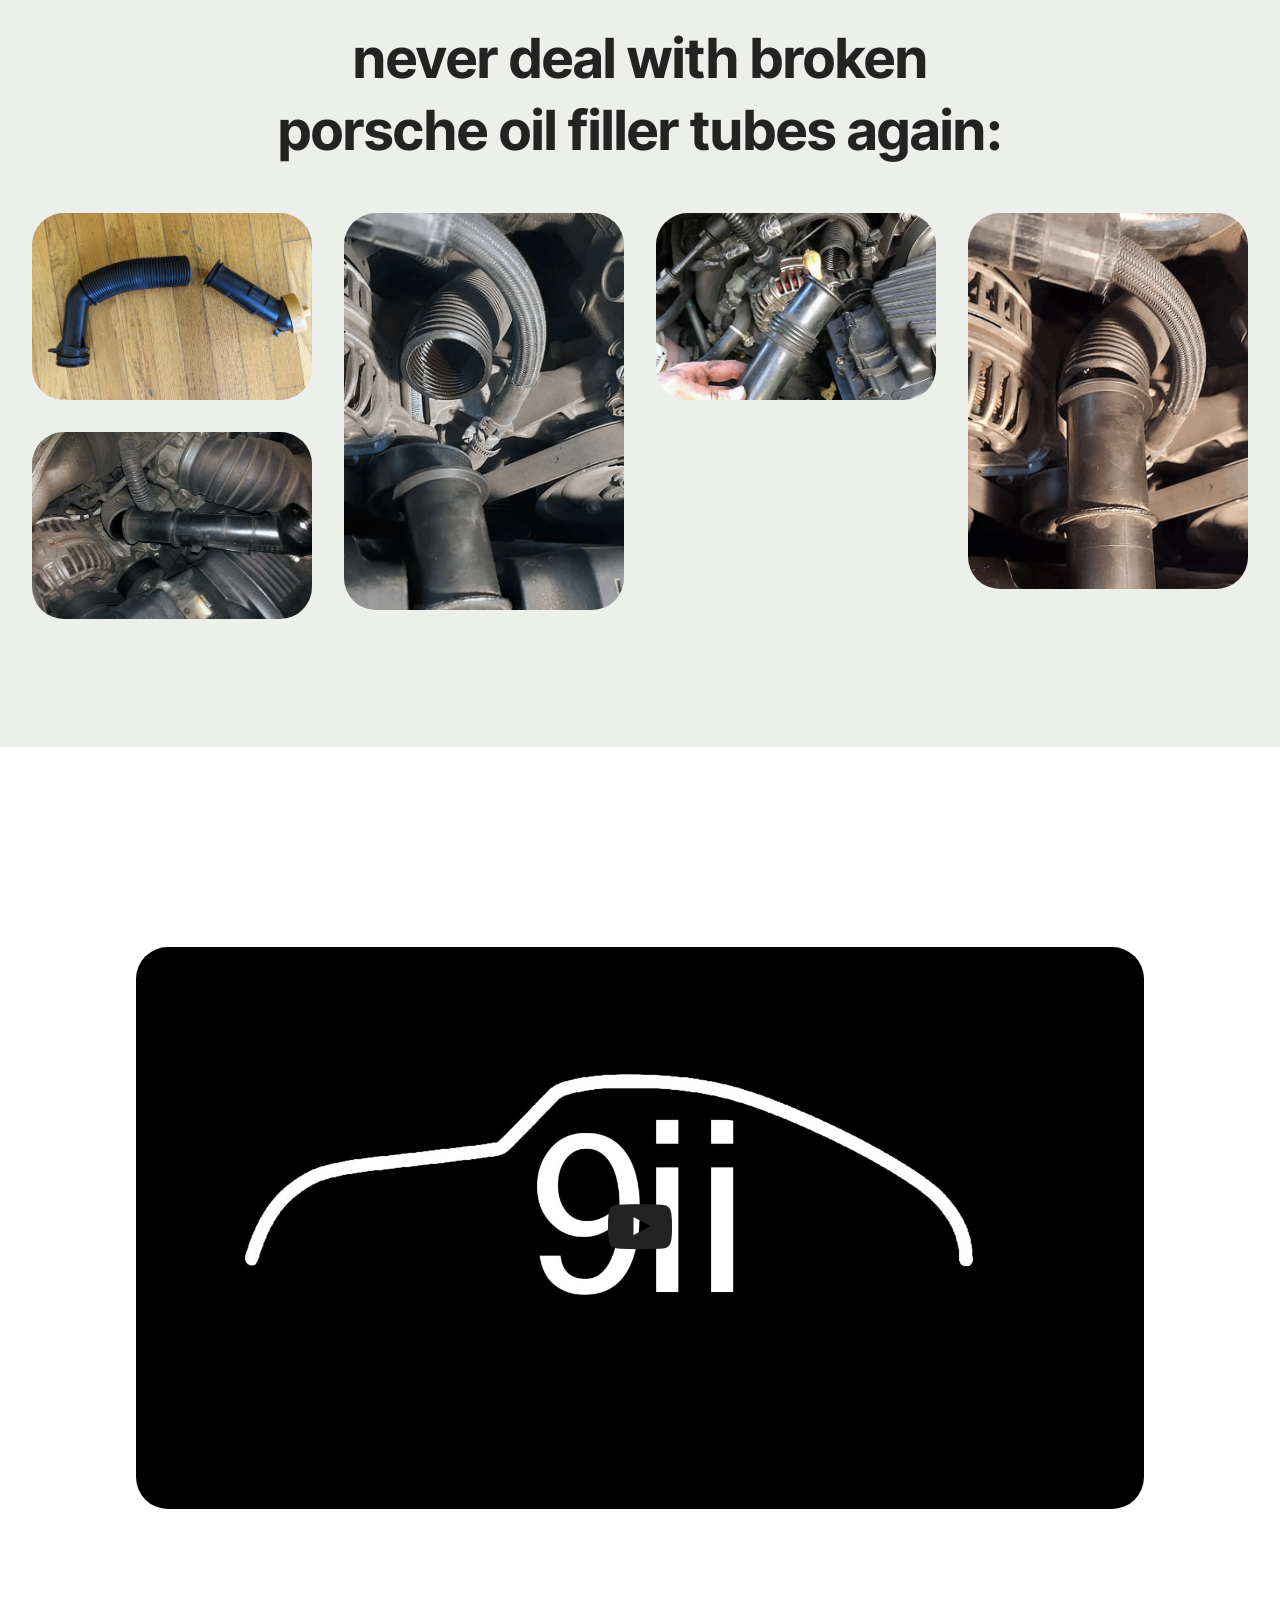
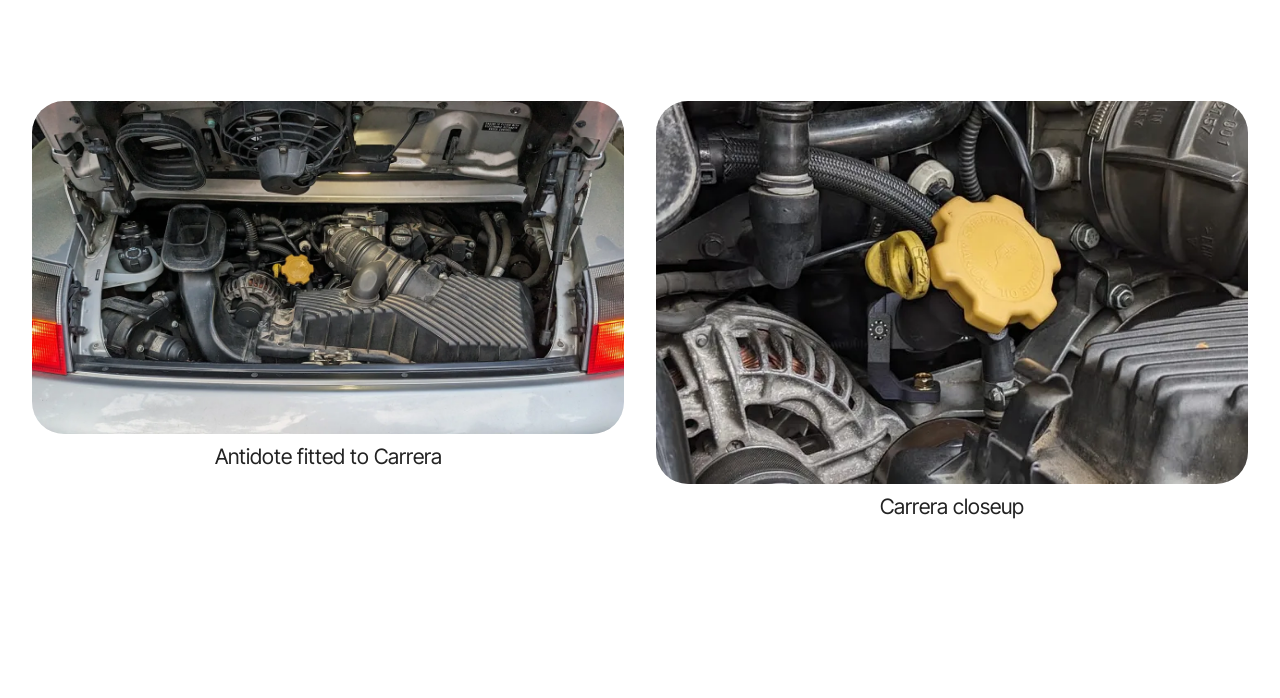
==== commit b48ccbe2: "Add files via upload" ====
--- a/index.html
+++ b/index.html
@@ -21,7 +21,7 @@
   <link rel="stylesheet" href="assets/gallery/style.css">
   <link rel="preload" href="https://fonts.googleapis.com/css?family=Inter+Tight:100,200,300,400,500,600,700,800,900,100i,200i,300i,400i,500i,600i,700i,800i,900i&display=swap" as="style" onload="this.onload=null;this.rel='stylesheet'">
   <noscript><link rel="stylesheet" href="https://fonts.googleapis.com/css?family=Inter+Tight:100,200,300,400,500,600,700,800,900,100i,200i,300i,400i,500i,600i,700i,800i,900i&display=swap"></noscript>
-  <link rel="preload" as="style" href="assets/mobirise/css/mbr-additional.css?v=QaqZG7"><link rel="stylesheet" href="assets/mobirise/css/mbr-additional.css?v=QaqZG7" type="text/css">
+  <link rel="preload" as="style" href="assets/mobirise/css/mbr-additional.css?v=qrpWf4"><link rel="stylesheet" href="assets/mobirise/css/mbr-additional.css?v=qrpWf4" type="text/css">
 
   
   
@@ -199,26 +199,26 @@
         </div>
         <div class="row mbr-gallery mbr-masonry" data-masonry="{&quot;percentPosition&quot;: true }">
             <div class="col-12 col-md-6 col-lg-3 item gallery-image">
-                <div class="item-wrapper" data-toggle="modal" data-bs-toggle="modal" data-target="#vcGp2lLjOj-modal" data-bs-target="#vcGp2lLjOj-modal">
-                    <img class="w-100" src="assets/images/broken1.webp" alt="Mobirise Website Builder" data-slide-to="0" data-bs-slide-to="0" data-target="#lb-vcGp2lLjOj" data-bs-target="#lb-vcGp2lLjOj">
-                    <div class="icon-wrapper">
-                        <span class="mobi-mbri mobi-mbri-search mbr-iconfont mbr-iconfont-btn"></span>
-                    </div>
-                </div>
-                
-            </div>
-            <div class="col-12 col-md-6 col-lg-3 item gallery-image">
-                <div class="item-wrapper" data-toggle="modal" data-bs-toggle="modal" data-target="#vcGp2lLjOj-modal" data-bs-target="#vcGp2lLjOj-modal">
-                    <img class="w-100" src="assets/images/broken2-603x854.png" alt="Mobirise Website Builder" data-slide-to="1" data-bs-slide-to="1" data-target="#lb-vcGp2lLjOj" data-bs-target="#lb-vcGp2lLjOj">
-                    <div class="icon-wrapper">
-                        <span class="mobi-mbri mobi-mbri-search mbr-iconfont mbr-iconfont-btn"></span>
-                    </div>
-                </div>
-                
-            </div>
-            <div class="col-12 col-md-6 col-lg-3 item gallery-image">
-                <div class="item-wrapper" data-toggle="modal" data-bs-toggle="modal" data-target="#vcGp2lLjOj-modal" data-bs-target="#vcGp2lLjOj-modal">
-                    <img class="w-100" src="assets/images/broken4.webp" alt="Mobirise Website Builder" data-slide-to="2" data-bs-slide-to="2" data-target="#lb-vcGp2lLjOj" data-bs-target="#lb-vcGp2lLjOj">
+                <div class="item-wrapper" data-toggle="modal" data-bs-toggle="modal" data-target="#vdx4EbxoeU-modal" data-bs-target="#vdx4EbxoeU-modal">
+                    <img class="w-100" src="assets/images/broken1.webp" alt="Mobirise Website Builder" data-slide-to="0" data-bs-slide-to="0" data-target="#lb-vdx4EbxoeU" data-bs-target="#lb-vdx4EbxoeU">
+                    <div class="icon-wrapper">
+                        <span class="mobi-mbri mobi-mbri-search mbr-iconfont mbr-iconfont-btn"></span>
+                    </div>
+                </div>
+                
+            </div>
+            <div class="col-12 col-md-6 col-lg-3 item gallery-image">
+                <div class="item-wrapper" data-toggle="modal" data-bs-toggle="modal" data-target="#vdx4EbxoeU-modal" data-bs-target="#vdx4EbxoeU-modal">
+                    <img class="w-100" src="assets/images/broken2-603x854.png" alt="Mobirise Website Builder" data-slide-to="1" data-bs-slide-to="1" data-target="#lb-vdx4EbxoeU" data-bs-target="#lb-vdx4EbxoeU">
+                    <div class="icon-wrapper">
+                        <span class="mobi-mbri mobi-mbri-search mbr-iconfont mbr-iconfont-btn"></span>
+                    </div>
+                </div>
+                
+            </div>
+            <div class="col-12 col-md-6 col-lg-3 item gallery-image">
+                <div class="item-wrapper" data-toggle="modal" data-bs-toggle="modal" data-target="#vdx4EbxoeU-modal" data-bs-target="#vdx4EbxoeU-modal">
+                    <img class="w-100" src="assets/images/broken4.webp" alt="Mobirise Website Builder" data-slide-to="2" data-bs-slide-to="2" data-target="#lb-vdx4EbxoeU" data-bs-target="#lb-vdx4EbxoeU">
                     <div class="icon-wrapper">
                         <span class="mobi-mbri mobi-mbri-search mbr-iconfont mbr-iconfont-btn"></span>
                     </div>
@@ -227,17 +227,17 @@
             </div>
             
             <div class="col-12 col-md-6 col-lg-3 item gallery-image">
-                <div class="item-wrapper" data-toggle="modal" data-bs-toggle="modal" data-target="#vcGp2lLjOj-modal" data-bs-target="#vcGp2lLjOj-modal">
-                    <img class="w-100" src="assets/images/broken3-637x854.png" alt="Mobirise Website Builder" data-slide-to="3" data-bs-slide-to="3" data-target="#lb-vcGp2lLjOj" data-bs-target="#lb-vcGp2lLjOj">
-                    <div class="icon-wrapper">
-                        <span class="mobi-mbri mobi-mbri-search mbr-iconfont mbr-iconfont-btn"></span>
-                    </div>
-                </div>
-                
-            </div>
-            <div class="col-12 col-md-6 col-lg-3 item gallery-image">
-                <div class="item-wrapper" data-toggle="modal" data-bs-toggle="modal" data-target="#vcGp2lLjOj-modal" data-bs-target="#vcGp2lLjOj-modal">
-                    <img class="w-100" src="assets/images/broken5.webp" alt="Mobirise Website Builder" data-slide-to="4" data-bs-slide-to="4" data-target="#lb-vcGp2lLjOj" data-bs-target="#lb-vcGp2lLjOj">
+                <div class="item-wrapper" data-toggle="modal" data-bs-toggle="modal" data-target="#vdx4EbxoeU-modal" data-bs-target="#vdx4EbxoeU-modal">
+                    <img class="w-100" src="assets/images/broken3-637x854.png" alt="Mobirise Website Builder" data-slide-to="3" data-bs-slide-to="3" data-target="#lb-vdx4EbxoeU" data-bs-target="#lb-vdx4EbxoeU">
+                    <div class="icon-wrapper">
+                        <span class="mobi-mbri mobi-mbri-search mbr-iconfont mbr-iconfont-btn"></span>
+                    </div>
+                </div>
+                
+            </div>
+            <div class="col-12 col-md-6 col-lg-3 item gallery-image">
+                <div class="item-wrapper" data-toggle="modal" data-bs-toggle="modal" data-target="#vdx4EbxoeU-modal" data-bs-target="#vdx4EbxoeU-modal">
+                    <img class="w-100" src="assets/images/broken5.webp" alt="Mobirise Website Builder" data-slide-to="4" data-bs-slide-to="4" data-target="#lb-vdx4EbxoeU" data-bs-target="#lb-vdx4EbxoeU">
                     <div class="icon-wrapper">
                         <span class="mobi-mbri mobi-mbri-search mbr-iconfont mbr-iconfont-btn"></span>
                     </div>
@@ -247,11 +247,11 @@
             
         </div>
 
-        <div class="modal mbr-slider" tabindex="-1" role="dialog" aria-hidden="true" id="vcGp2lLjOj-modal">
+        <div class="modal mbr-slider" tabindex="-1" role="dialog" aria-hidden="true" id="vdx4EbxoeU-modal">
             <div class="modal-dialog" role="document">
                 <div class="modal-content">
                     <div class="modal-body">
-                        <div class="carousel slide" id="lb-vcGp2lLjOj" data-interval="5000" data-bs-interval="5000">
+                        <div class="carousel slide" id="lb-vdx4EbxoeU" data-interval="5000" data-bs-interval="5000">
                             <div class="carousel-inner">
                                 <div class="carousel-item active">
                                     <img class="d-block w-100" src="assets/images/broken1.webp" alt="Mobirise Website Builder">
@@ -272,21 +272,21 @@
                                 
                             </div>
                             <ol class="carousel-indicators">
-                                <li data-slide-to="0" data-bs-slide-to="0" class="active" data-target="#lb-vcGp2lLjOj" data-bs-target="#lb-vcGp2lLjOj"></li>
-                                <li data-slide-to="1" data-bs-slide-to="1" data-target="#lb-vcGp2lLjOj" data-bs-target="#lb-vcGp2lLjOj"></li>
-                                <li data-slide-to="2" data-bs-slide-to="2" data-target="#lb-vcGp2lLjOj" data-bs-target="#lb-vcGp2lLjOj"></li>
-                                <li data-slide-to="3" data-bs-slide-to="3" data-target="#lb-vcGp2lLjOj" data-bs-target="#lb-vcGp2lLjOj"></li>
-                                <li data-slide-to="4" data-bs-slide-to="4" data-target="#lb-vcGp2lLjOj" data-bs-target="#lb-vcGp2lLjOj"></li>
+                                <li data-slide-to="0" data-bs-slide-to="0" class="active" data-target="#lb-vdx4EbxoeU" data-bs-target="#lb-vdx4EbxoeU"></li>
+                                <li data-slide-to="1" data-bs-slide-to="1" data-target="#lb-vdx4EbxoeU" data-bs-target="#lb-vdx4EbxoeU"></li>
+                                <li data-slide-to="2" data-bs-slide-to="2" data-target="#lb-vdx4EbxoeU" data-bs-target="#lb-vdx4EbxoeU"></li>
+                                <li data-slide-to="3" data-bs-slide-to="3" data-target="#lb-vdx4EbxoeU" data-bs-target="#lb-vdx4EbxoeU"></li>
+                                <li data-slide-to="4" data-bs-slide-to="4" data-target="#lb-vdx4EbxoeU" data-bs-target="#lb-vdx4EbxoeU"></li>
                                 
                                 
                             </ol>
                             <a role="button" href="" class="close" data-dismiss="modal" data-bs-dismiss="modal" aria-label="Close">
                             </a>
-                            <a class="carousel-control-prev carousel-control" role="button" data-slide="prev" data-bs-slide="prev" href="#lb-vcGp2lLjOj">
+                            <a class="carousel-control-prev carousel-control" role="button" data-slide="prev" data-bs-slide="prev" href="#lb-vdx4EbxoeU">
                                 <span class="mobi-mbri mobi-mbri-arrow-prev" aria-hidden="true"></span>
                                 <span class="sr-only visually-hidden">Previous</span>
                             </a>
-                            <a class="carousel-control-next carousel-control" role="button" data-slide="next" data-bs-slide="next" href="#lb-vcGp2lLjOj">
+                            <a class="carousel-control-next carousel-control" role="button" data-slide="next" data-bs-slide="next" href="#lb-vdx4EbxoeU">
                                 <span class="mobi-mbri mobi-mbri-arrow-next" aria-hidden="true"></span>
                                 <span class="sr-only visually-hidden">Next</span>
                             </a>
@@ -358,7 +358,7 @@
             </div>
         </div>
     </div>
-</section><section class="display-7" style="padding: 0;align-items: center;justify-content: center;flex-wrap: wrap;    align-content: center;display: flex;position: relative;height: 4rem;"><a href="https://mobiri.se/" style="flex: 1 1;height: 4rem;position: absolute;width: 100%;z-index: 1;"><img alt="" style="height: 4rem;" src="[data-uri]"></a><p style="margin: 0;text-align: center;" class="display-7">&#8204;</p><a style="z-index:1" href="https://mobirise.com/drag-drop-website-builder.html">Drag and Drop Website Builder</a></section><script src="assets/bootstrap/js/bootstrap.bundle.min.js"></script>  <script src="assets/parallax/jarallax.js"></script>  <script src="assets/smoothscroll/smooth-scroll.js"></script>  <script src="assets/ytplayer/index.js"></script>  <script src="assets/dropdown/js/navbar-dropdown.js"></script>  <script src="assets/masonry/masonry.pkgd.min.js"></script>  <script src="assets/imagesloaded/imagesloaded.pkgd.min.js"></script>  <script src="assets/playervimeo/vimeo_player.js"></script>  <script src="assets/theme/js/script.js"></script>  <script src="assets/gallery/player.min.js"></script>  <script src="assets/gallery/script.js"></script>  
+</section><section class="display-7" style="padding: 0;align-items: center;justify-content: center;flex-wrap: wrap;    align-content: center;display: flex;position: relative;height: 4rem;"><a href="https://mobiri.se/" style="flex: 1 1;height: 4rem;position: absolute;width: 100%;z-index: 1;"><img alt="" style="height: 4rem;" src="[data-uri]"></a><p style="margin: 0;text-align: center;" class="display-7">&#8204;</p><a style="z-index:1" href="https://mobirise.com/builder/ai-website-maker.html">Free AI Website Maker</a></section><script src="assets/bootstrap/js/bootstrap.bundle.min.js"></script>  <script src="assets/parallax/jarallax.js"></script>  <script src="assets/smoothscroll/smooth-scroll.js"></script>  <script src="assets/ytplayer/index.js"></script>  <script src="assets/dropdown/js/navbar-dropdown.js"></script>  <script src="assets/masonry/masonry.pkgd.min.js"></script>  <script src="assets/imagesloaded/imagesloaded.pkgd.min.js"></script>  <script src="assets/playervimeo/vimeo_player.js"></script>  <script src="assets/theme/js/script.js"></script>  <script src="assets/gallery/player.min.js"></script>  <script src="assets/gallery/script.js"></script>  
   
   
   <input name="animation" type="hidden">
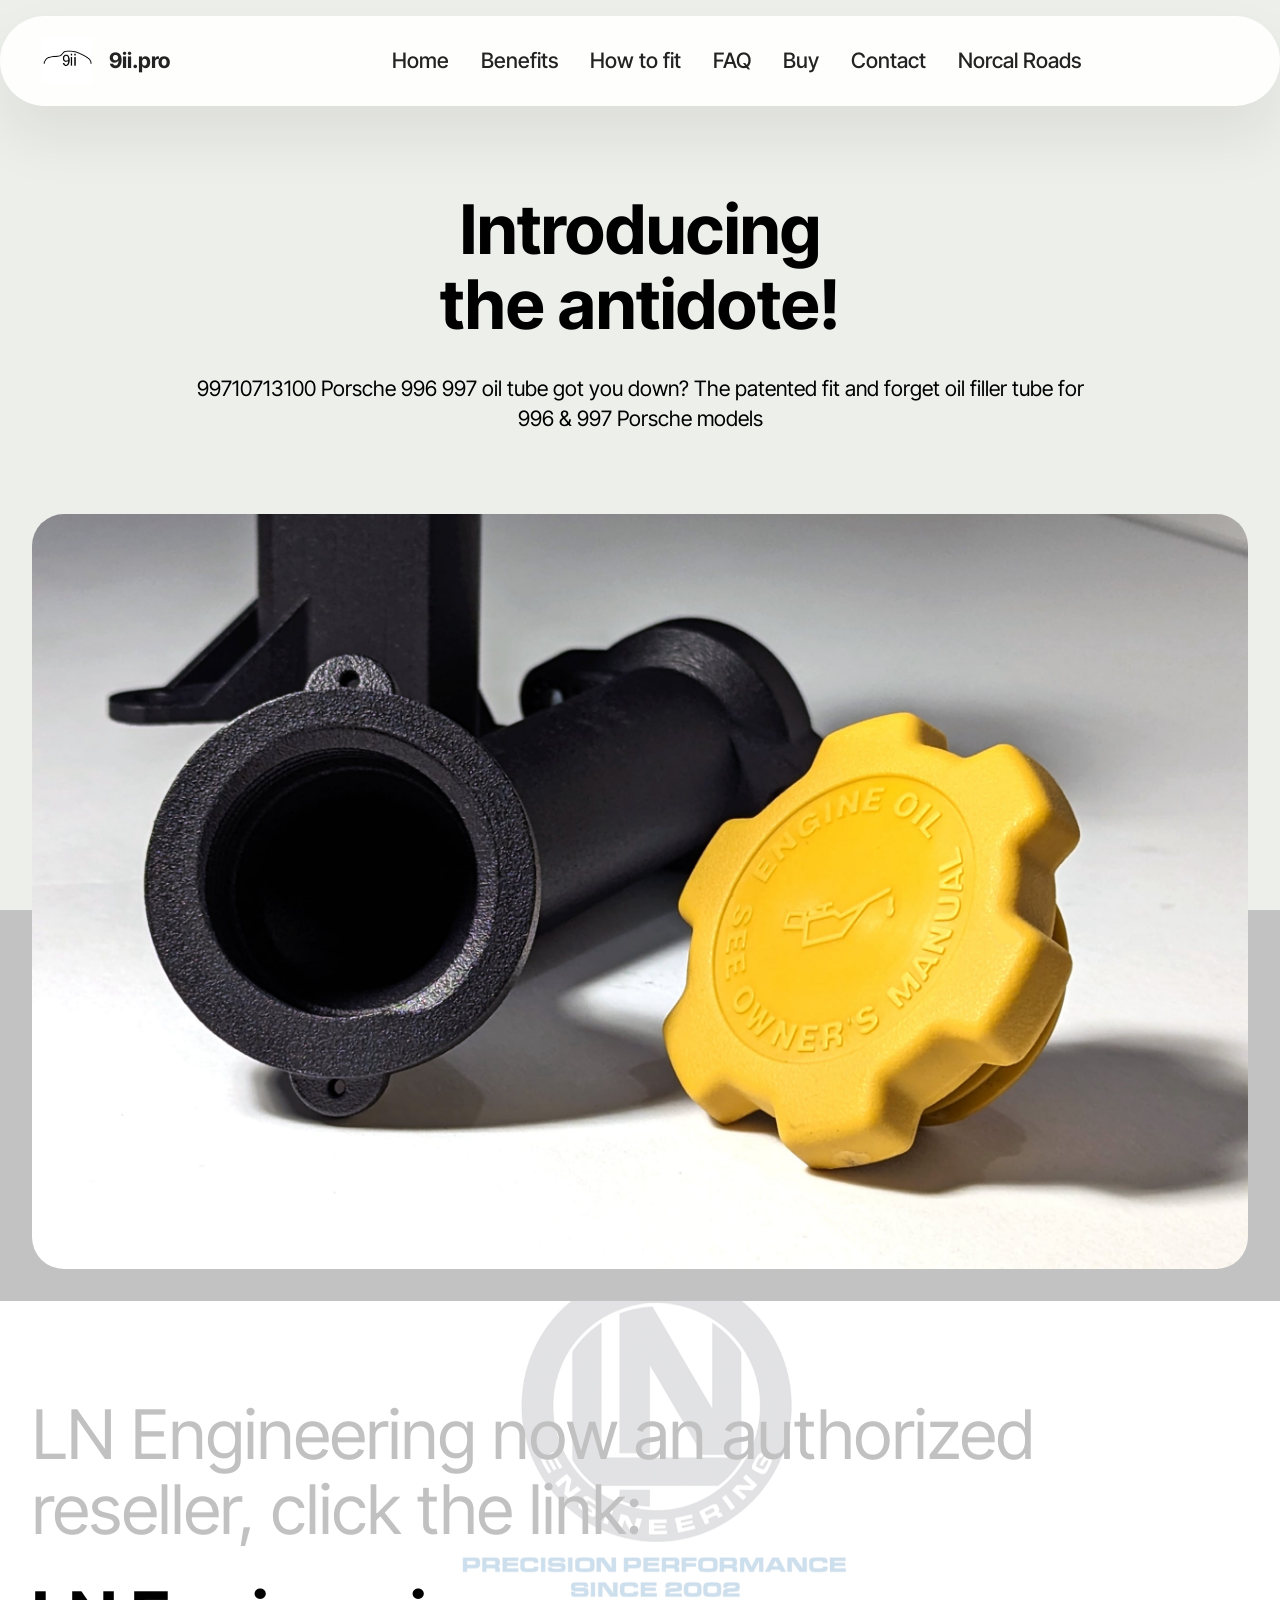
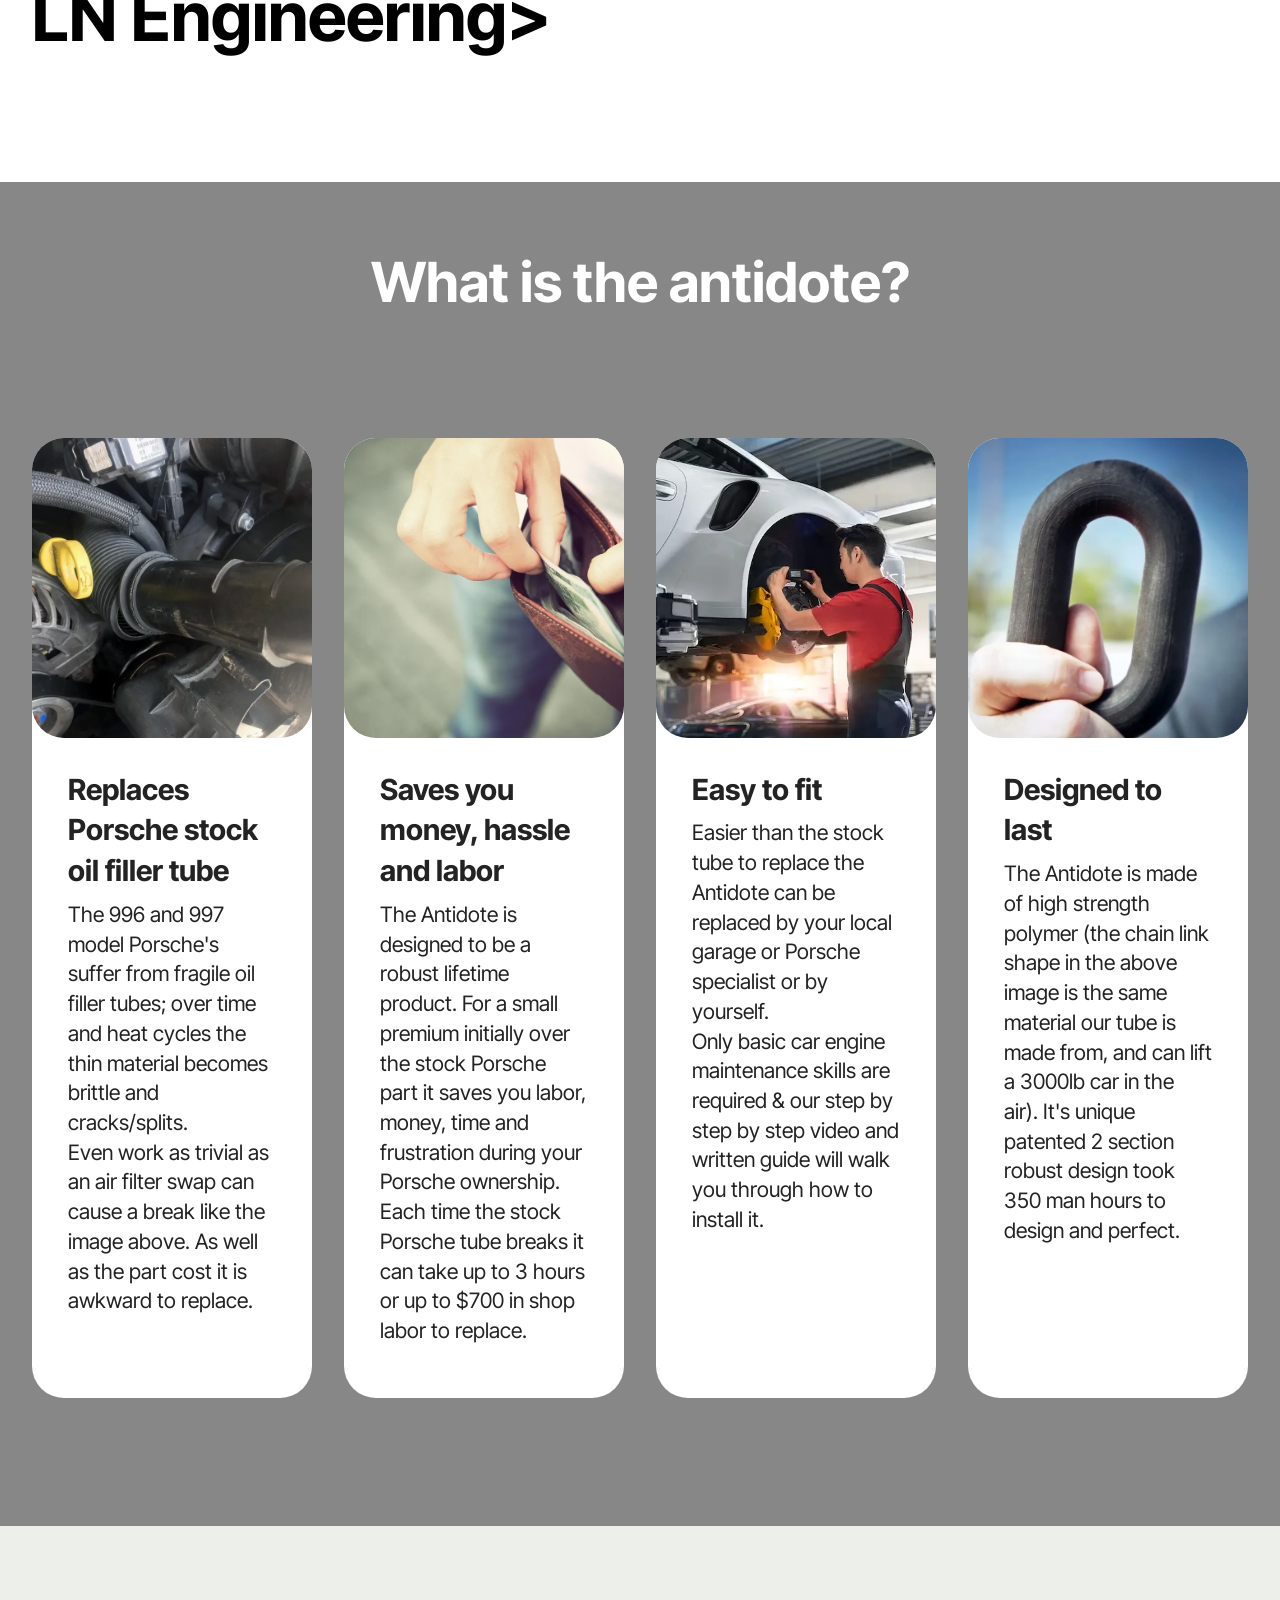
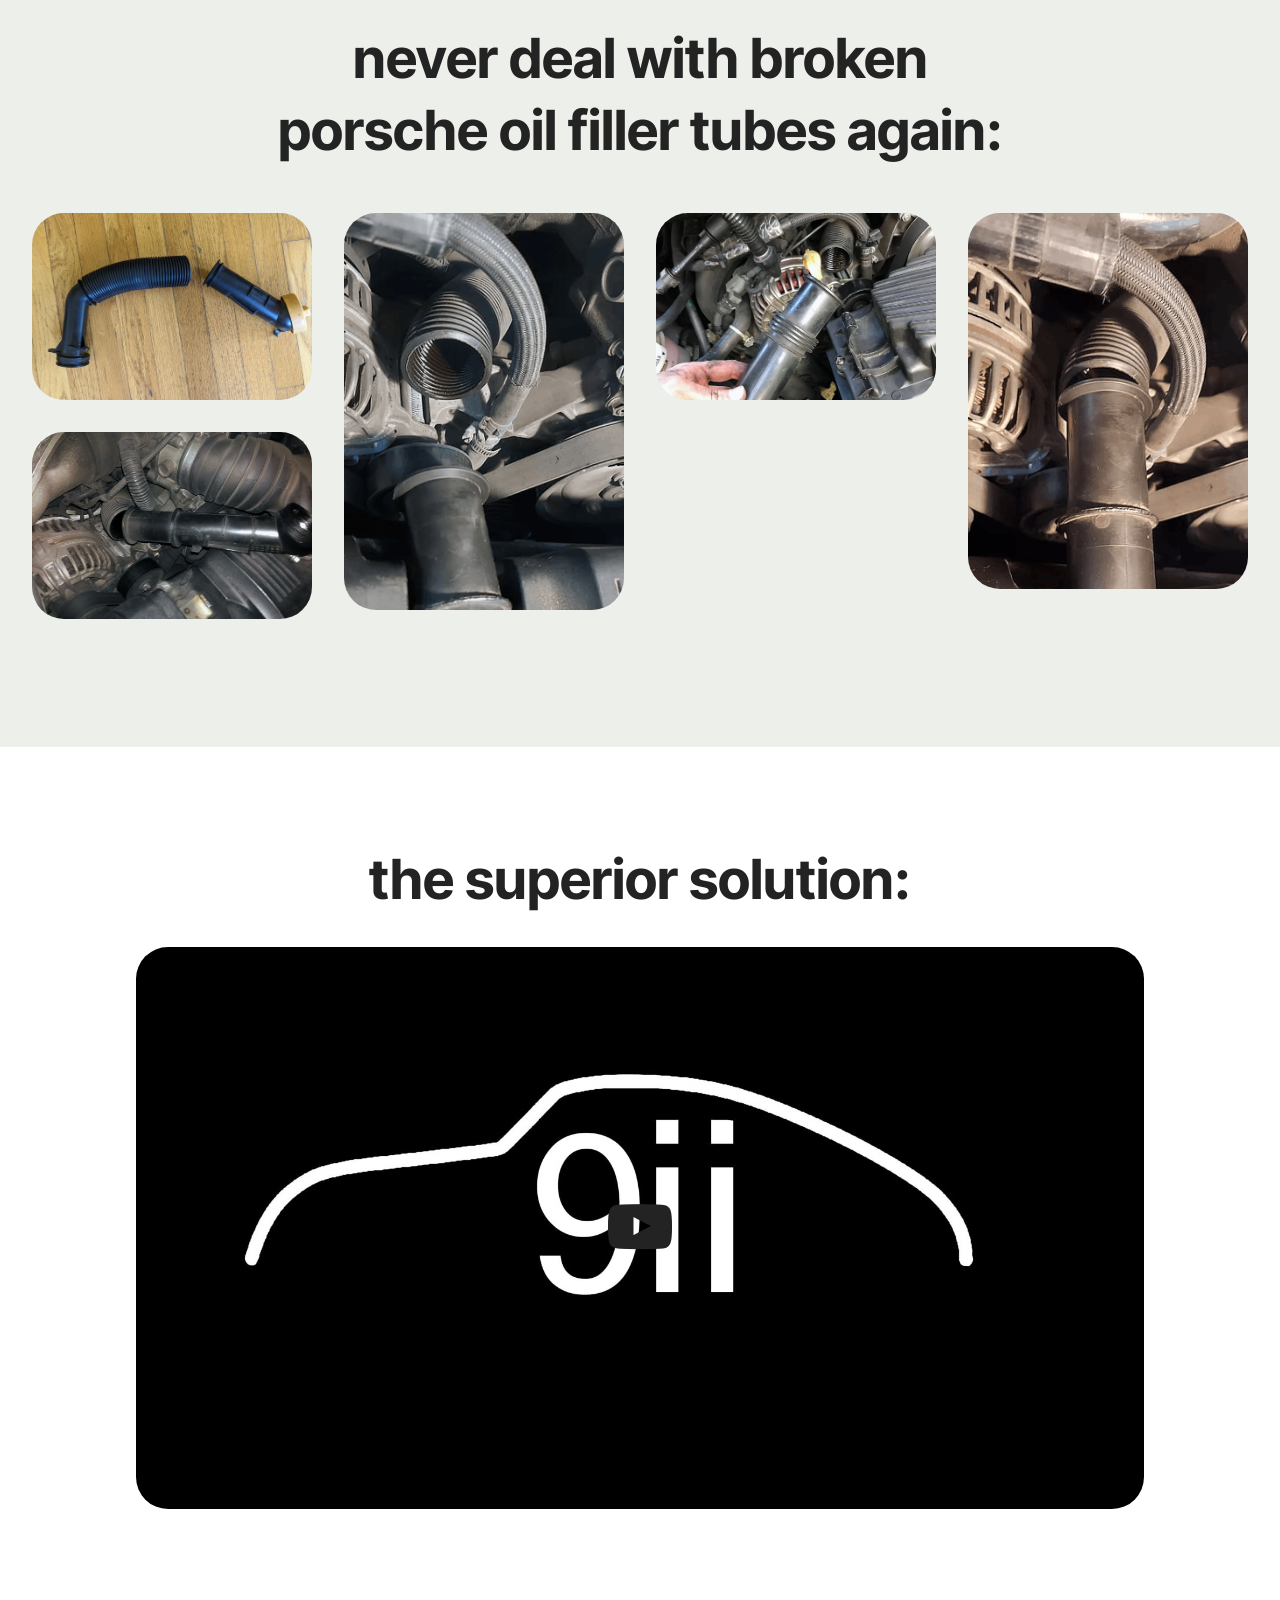
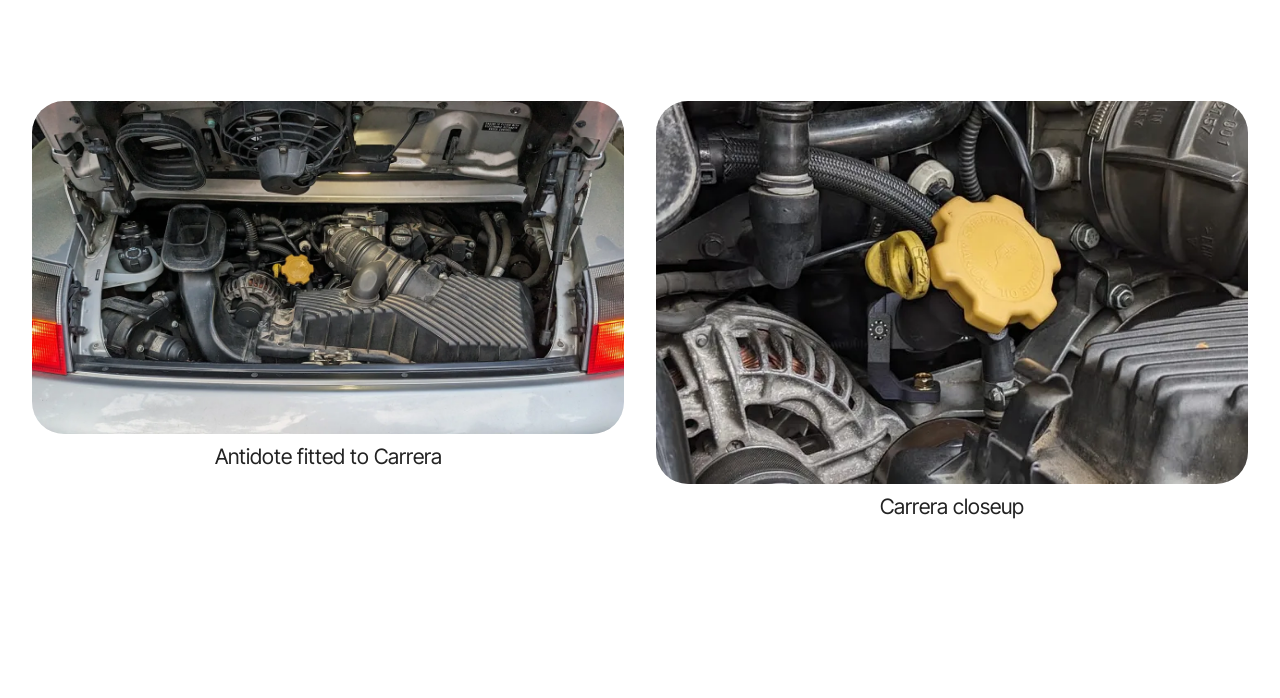
==== commit d1437193: "Add files via upload Add note above paypal to say shipping not included" ====
--- a/index.html
+++ b/index.html
@@ -21,7 +21,7 @@
   <link rel="stylesheet" href="assets/gallery/style.css">
   <link rel="preload" href="https://fonts.googleapis.com/css?family=Inter+Tight:100,200,300,400,500,600,700,800,900,100i,200i,300i,400i,500i,600i,700i,800i,900i&display=swap" as="style" onload="this.onload=null;this.rel='stylesheet'">
   <noscript><link rel="stylesheet" href="https://fonts.googleapis.com/css?family=Inter+Tight:100,200,300,400,500,600,700,800,900,100i,200i,300i,400i,500i,600i,700i,800i,900i&display=swap"></noscript>
-  <link rel="preload" as="style" href="assets/mobirise/css/mbr-additional.css?v=qrpWf4"><link rel="stylesheet" href="assets/mobirise/css/mbr-additional.css?v=qrpWf4" type="text/css">
+  <link rel="preload" as="style" href="assets/mobirise/css/mbr-additional.css?v=hKOtOX"><link rel="stylesheet" href="assets/mobirise/css/mbr-additional.css?v=hKOtOX" type="text/css">
 
   
   
@@ -199,26 +199,26 @@
         </div>
         <div class="row mbr-gallery mbr-masonry" data-masonry="{&quot;percentPosition&quot;: true }">
             <div class="col-12 col-md-6 col-lg-3 item gallery-image">
-                <div class="item-wrapper" data-toggle="modal" data-bs-toggle="modal" data-target="#vdx4EbxoeU-modal" data-bs-target="#vdx4EbxoeU-modal">
-                    <img class="w-100" src="assets/images/broken1.webp" alt="Mobirise Website Builder" data-slide-to="0" data-bs-slide-to="0" data-target="#lb-vdx4EbxoeU" data-bs-target="#lb-vdx4EbxoeU">
-                    <div class="icon-wrapper">
-                        <span class="mobi-mbri mobi-mbri-search mbr-iconfont mbr-iconfont-btn"></span>
-                    </div>
-                </div>
-                
-            </div>
-            <div class="col-12 col-md-6 col-lg-3 item gallery-image">
-                <div class="item-wrapper" data-toggle="modal" data-bs-toggle="modal" data-target="#vdx4EbxoeU-modal" data-bs-target="#vdx4EbxoeU-modal">
-                    <img class="w-100" src="assets/images/broken2-603x854.png" alt="Mobirise Website Builder" data-slide-to="1" data-bs-slide-to="1" data-target="#lb-vdx4EbxoeU" data-bs-target="#lb-vdx4EbxoeU">
-                    <div class="icon-wrapper">
-                        <span class="mobi-mbri mobi-mbri-search mbr-iconfont mbr-iconfont-btn"></span>
-                    </div>
-                </div>
-                
-            </div>
-            <div class="col-12 col-md-6 col-lg-3 item gallery-image">
-                <div class="item-wrapper" data-toggle="modal" data-bs-toggle="modal" data-target="#vdx4EbxoeU-modal" data-bs-target="#vdx4EbxoeU-modal">
-                    <img class="w-100" src="assets/images/broken4.webp" alt="Mobirise Website Builder" data-slide-to="2" data-bs-slide-to="2" data-target="#lb-vdx4EbxoeU" data-bs-target="#lb-vdx4EbxoeU">
+                <div class="item-wrapper" data-toggle="modal" data-bs-toggle="modal" data-target="#vfALSVOJtI-modal" data-bs-target="#vfALSVOJtI-modal">
+                    <img class="w-100" src="assets/images/broken1.webp" alt="Mobirise Website Builder" data-slide-to="0" data-bs-slide-to="0" data-target="#lb-vfALSVOJtI" data-bs-target="#lb-vfALSVOJtI">
+                    <div class="icon-wrapper">
+                        <span class="mobi-mbri mobi-mbri-search mbr-iconfont mbr-iconfont-btn"></span>
+                    </div>
+                </div>
+                
+            </div>
+            <div class="col-12 col-md-6 col-lg-3 item gallery-image">
+                <div class="item-wrapper" data-toggle="modal" data-bs-toggle="modal" data-target="#vfALSVOJtI-modal" data-bs-target="#vfALSVOJtI-modal">
+                    <img class="w-100" src="assets/images/broken2-603x854.png" alt="Mobirise Website Builder" data-slide-to="1" data-bs-slide-to="1" data-target="#lb-vfALSVOJtI" data-bs-target="#lb-vfALSVOJtI">
+                    <div class="icon-wrapper">
+                        <span class="mobi-mbri mobi-mbri-search mbr-iconfont mbr-iconfont-btn"></span>
+                    </div>
+                </div>
+                
+            </div>
+            <div class="col-12 col-md-6 col-lg-3 item gallery-image">
+                <div class="item-wrapper" data-toggle="modal" data-bs-toggle="modal" data-target="#vfALSVOJtI-modal" data-bs-target="#vfALSVOJtI-modal">
+                    <img class="w-100" src="assets/images/broken4.webp" alt="Mobirise Website Builder" data-slide-to="2" data-bs-slide-to="2" data-target="#lb-vfALSVOJtI" data-bs-target="#lb-vfALSVOJtI">
                     <div class="icon-wrapper">
                         <span class="mobi-mbri mobi-mbri-search mbr-iconfont mbr-iconfont-btn"></span>
                     </div>
@@ -227,17 +227,17 @@
             </div>
             
             <div class="col-12 col-md-6 col-lg-3 item gallery-image">
-                <div class="item-wrapper" data-toggle="modal" data-bs-toggle="modal" data-target="#vdx4EbxoeU-modal" data-bs-target="#vdx4EbxoeU-modal">
-                    <img class="w-100" src="assets/images/broken3-637x854.png" alt="Mobirise Website Builder" data-slide-to="3" data-bs-slide-to="3" data-target="#lb-vdx4EbxoeU" data-bs-target="#lb-vdx4EbxoeU">
-                    <div class="icon-wrapper">
-                        <span class="mobi-mbri mobi-mbri-search mbr-iconfont mbr-iconfont-btn"></span>
-                    </div>
-                </div>
-                
-            </div>
-            <div class="col-12 col-md-6 col-lg-3 item gallery-image">
-                <div class="item-wrapper" data-toggle="modal" data-bs-toggle="modal" data-target="#vdx4EbxoeU-modal" data-bs-target="#vdx4EbxoeU-modal">
-                    <img class="w-100" src="assets/images/broken5.webp" alt="Mobirise Website Builder" data-slide-to="4" data-bs-slide-to="4" data-target="#lb-vdx4EbxoeU" data-bs-target="#lb-vdx4EbxoeU">
+                <div class="item-wrapper" data-toggle="modal" data-bs-toggle="modal" data-target="#vfALSVOJtI-modal" data-bs-target="#vfALSVOJtI-modal">
+                    <img class="w-100" src="assets/images/broken3-637x854.png" alt="Mobirise Website Builder" data-slide-to="3" data-bs-slide-to="3" data-target="#lb-vfALSVOJtI" data-bs-target="#lb-vfALSVOJtI">
+                    <div class="icon-wrapper">
+                        <span class="mobi-mbri mobi-mbri-search mbr-iconfont mbr-iconfont-btn"></span>
+                    </div>
+                </div>
+                
+            </div>
+            <div class="col-12 col-md-6 col-lg-3 item gallery-image">
+                <div class="item-wrapper" data-toggle="modal" data-bs-toggle="modal" data-target="#vfALSVOJtI-modal" data-bs-target="#vfALSVOJtI-modal">
+                    <img class="w-100" src="assets/images/broken5.webp" alt="Mobirise Website Builder" data-slide-to="4" data-bs-slide-to="4" data-target="#lb-vfALSVOJtI" data-bs-target="#lb-vfALSVOJtI">
                     <div class="icon-wrapper">
                         <span class="mobi-mbri mobi-mbri-search mbr-iconfont mbr-iconfont-btn"></span>
                     </div>
@@ -247,11 +247,11 @@
             
         </div>
 
-        <div class="modal mbr-slider" tabindex="-1" role="dialog" aria-hidden="true" id="vdx4EbxoeU-modal">
+        <div class="modal mbr-slider" tabindex="-1" role="dialog" aria-hidden="true" id="vfALSVOJtI-modal">
             <div class="modal-dialog" role="document">
                 <div class="modal-content">
                     <div class="modal-body">
-                        <div class="carousel slide" id="lb-vdx4EbxoeU" data-interval="5000" data-bs-interval="5000">
+                        <div class="carousel slide" id="lb-vfALSVOJtI" data-interval="5000" data-bs-interval="5000">
                             <div class="carousel-inner">
                                 <div class="carousel-item active">
                                     <img class="d-block w-100" src="assets/images/broken1.webp" alt="Mobirise Website Builder">
@@ -272,21 +272,21 @@
                                 
                             </div>
                             <ol class="carousel-indicators">
-                                <li data-slide-to="0" data-bs-slide-to="0" class="active" data-target="#lb-vdx4EbxoeU" data-bs-target="#lb-vdx4EbxoeU"></li>
-                                <li data-slide-to="1" data-bs-slide-to="1" data-target="#lb-vdx4EbxoeU" data-bs-target="#lb-vdx4EbxoeU"></li>
-                                <li data-slide-to="2" data-bs-slide-to="2" data-target="#lb-vdx4EbxoeU" data-bs-target="#lb-vdx4EbxoeU"></li>
-                                <li data-slide-to="3" data-bs-slide-to="3" data-target="#lb-vdx4EbxoeU" data-bs-target="#lb-vdx4EbxoeU"></li>
-                                <li data-slide-to="4" data-bs-slide-to="4" data-target="#lb-vdx4EbxoeU" data-bs-target="#lb-vdx4EbxoeU"></li>
+                                <li data-slide-to="0" data-bs-slide-to="0" class="active" data-target="#lb-vfALSVOJtI" data-bs-target="#lb-vfALSVOJtI"></li>
+                                <li data-slide-to="1" data-bs-slide-to="1" data-target="#lb-vfALSVOJtI" data-bs-target="#lb-vfALSVOJtI"></li>
+                                <li data-slide-to="2" data-bs-slide-to="2" data-target="#lb-vfALSVOJtI" data-bs-target="#lb-vfALSVOJtI"></li>
+                                <li data-slide-to="3" data-bs-slide-to="3" data-target="#lb-vfALSVOJtI" data-bs-target="#lb-vfALSVOJtI"></li>
+                                <li data-slide-to="4" data-bs-slide-to="4" data-target="#lb-vfALSVOJtI" data-bs-target="#lb-vfALSVOJtI"></li>
                                 
                                 
                             </ol>
                             <a role="button" href="" class="close" data-dismiss="modal" data-bs-dismiss="modal" aria-label="Close">
                             </a>
-                            <a class="carousel-control-prev carousel-control" role="button" data-slide="prev" data-bs-slide="prev" href="#lb-vdx4EbxoeU">
+                            <a class="carousel-control-prev carousel-control" role="button" data-slide="prev" data-bs-slide="prev" href="#lb-vfALSVOJtI">
                                 <span class="mobi-mbri mobi-mbri-arrow-prev" aria-hidden="true"></span>
                                 <span class="sr-only visually-hidden">Previous</span>
                             </a>
-                            <a class="carousel-control-next carousel-control" role="button" data-slide="next" data-bs-slide="next" href="#lb-vdx4EbxoeU">
+                            <a class="carousel-control-next carousel-control" role="button" data-slide="next" data-bs-slide="next" href="#lb-vfALSVOJtI">
                                 <span class="mobi-mbri mobi-mbri-arrow-next" aria-hidden="true"></span>
                                 <span class="sr-only visually-hidden">Next</span>
                             </a>
@@ -358,7 +358,7 @@
             </div>
         </div>
     </div>
-</section><section class="display-7" style="padding: 0;align-items: center;justify-content: center;flex-wrap: wrap;    align-content: center;display: flex;position: relative;height: 4rem;"><a href="https://mobiri.se/" style="flex: 1 1;height: 4rem;position: absolute;width: 100%;z-index: 1;"><img alt="" style="height: 4rem;" src="[data-uri]"></a><p style="margin: 0;text-align: center;" class="display-7">&#8204;</p><a style="z-index:1" href="https://mobirise.com/builder/ai-website-maker.html">Free AI Website Maker</a></section><script src="assets/bootstrap/js/bootstrap.bundle.min.js"></script>  <script src="assets/parallax/jarallax.js"></script>  <script src="assets/smoothscroll/smooth-scroll.js"></script>  <script src="assets/ytplayer/index.js"></script>  <script src="assets/dropdown/js/navbar-dropdown.js"></script>  <script src="assets/masonry/masonry.pkgd.min.js"></script>  <script src="assets/imagesloaded/imagesloaded.pkgd.min.js"></script>  <script src="assets/playervimeo/vimeo_player.js"></script>  <script src="assets/theme/js/script.js"></script>  <script src="assets/gallery/player.min.js"></script>  <script src="assets/gallery/script.js"></script>  
+</section><section class="display-7" style="padding: 0;align-items: center;justify-content: center;flex-wrap: wrap;    align-content: center;display: flex;position: relative;height: 4rem;"><a href="https://mobiri.se/4440794" style="flex: 1 1;height: 4rem;position: absolute;width: 100%;z-index: 1;"><img alt="" style="height: 4rem;" src="[data-uri]"></a><p style="margin: 0;text-align: center;" class="display-7">&#8204;</p><a style="z-index:1" href="https://mobirise.com/builder/no-code-website-builder.html">No Code Website Builder</a></section><script src="assets/bootstrap/js/bootstrap.bundle.min.js"></script>  <script src="assets/parallax/jarallax.js"></script>  <script src="assets/smoothscroll/smooth-scroll.js"></script>  <script src="assets/ytplayer/index.js"></script>  <script src="assets/dropdown/js/navbar-dropdown.js"></script>  <script src="assets/masonry/masonry.pkgd.min.js"></script>  <script src="assets/imagesloaded/imagesloaded.pkgd.min.js"></script>  <script src="assets/playervimeo/vimeo_player.js"></script>  <script src="assets/theme/js/script.js"></script>  <script src="assets/gallery/player.min.js"></script>  <script src="assets/gallery/script.js"></script>  
   
   
   <input name="animation" type="hidden">
--- a/assets/mobirise/css/mbr-additional.css
+++ b/assets/mobirise/css/mbr-additional.css
@@ -4600,6 +4600,40 @@
   width: 100%;
   object-fit: cover;
 }
+.cid-vfAL7deI2K {
+  padding-top: 1rem;
+  padding-bottom: 1rem;
+  background-color: #edefeb;
+}
+.cid-vfAL7deI2K .mbr-fallback-image.disabled {
+  display: none;
+}
+.cid-vfAL7deI2K .mbr-fallback-image {
+  display: block;
+  background-size: cover;
+  background-position: center center;
+  width: 100%;
+  height: 100%;
+  position: absolute;
+  top: 0;
+}
+.cid-vfAL7deI2K .card-wrapper {
+  background: #ffa0a0;
+  padding: 2.5rem;
+}
+@media (max-width: 992px) {
+  .cid-vfAL7deI2K .card-wrapper {
+    margin-bottom: 2rem;
+  }
+}
+@media (max-width: 767px) {
+  .cid-vfAL7deI2K .card-wrapper {
+    padding: 1.5rem;
+  }
+}
+.cid-vfAL7deI2K .row {
+  justify-content: space-between;
+}
 .cid-v9f4L0RQnG {
   padding-top: 6rem;
   padding-bottom: 6rem;
--- a/assets/mobirise/css/mbr-additional.css
+++ b/assets/mobirise/css/mbr-additional.css
@@ -4600,6 +4600,40 @@
   width: 100%;
   object-fit: cover;
 }
+.cid-vfAL7deI2K {
+  padding-top: 1rem;
+  padding-bottom: 1rem;
+  background-color: #edefeb;
+}
+.cid-vfAL7deI2K .mbr-fallback-image.disabled {
+  display: none;
+}
+.cid-vfAL7deI2K .mbr-fallback-image {
+  display: block;
+  background-size: cover;
+  background-position: center center;
+  width: 100%;
+  height: 100%;
+  position: absolute;
+  top: 0;
+}
+.cid-vfAL7deI2K .card-wrapper {
+  background: #ffa0a0;
+  padding: 2.5rem;
+}
+@media (max-width: 992px) {
+  .cid-vfAL7deI2K .card-wrapper {
+    margin-bottom: 2rem;
+  }
+}
+@media (max-width: 767px) {
+  .cid-vfAL7deI2K .card-wrapper {
+    padding: 1.5rem;
+  }
+}
+.cid-vfAL7deI2K .row {
+  justify-content: space-between;
+}
 .cid-v9f4L0RQnG {
   padding-top: 6rem;
   padding-bottom: 6rem;
